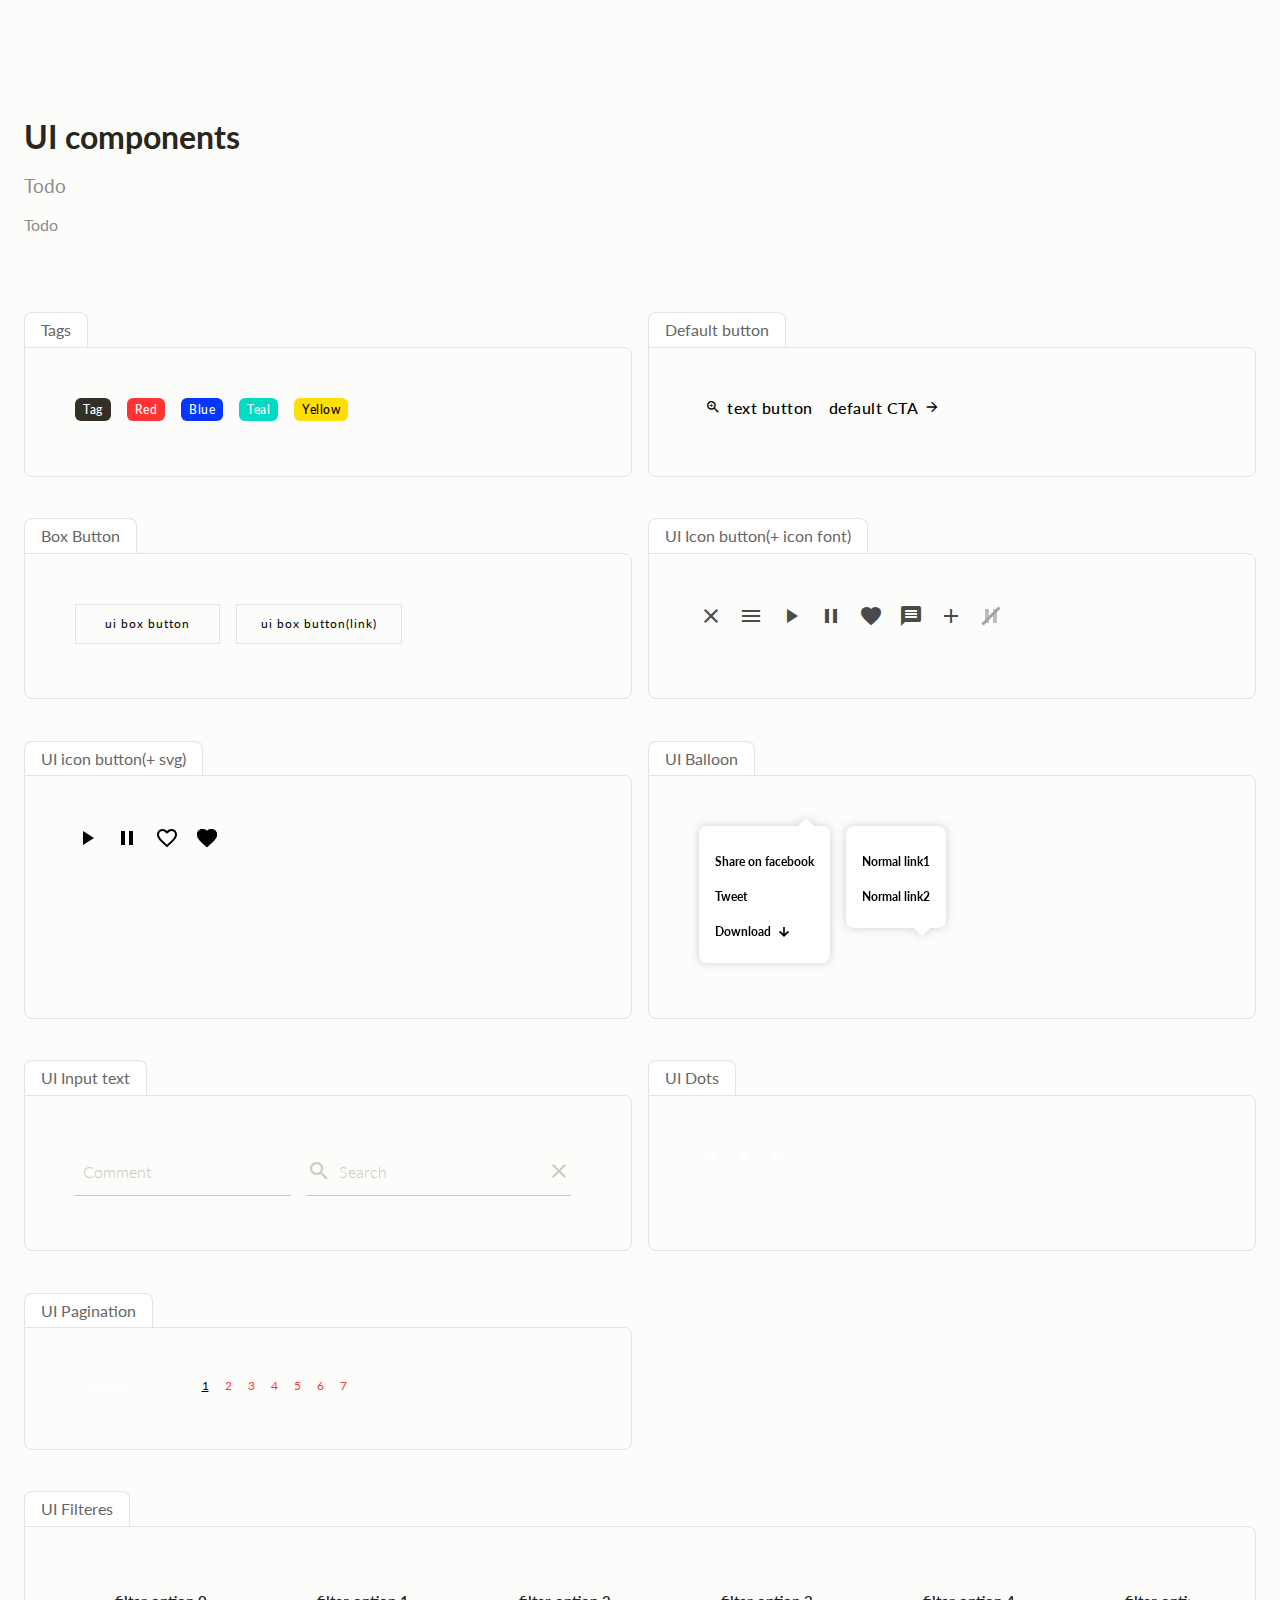
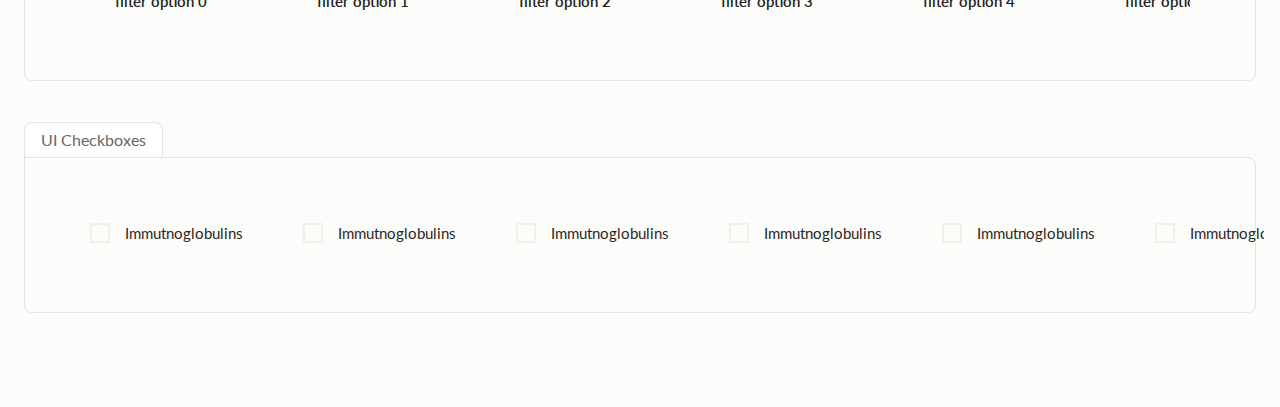
==== component.html @ e5e581b6 "first commit" ====
<!DOCTYPE html>
<html lang="en">
<head>
	<!--
		*************************************
		Design and programming by Min yang
		Web: http://hi-kyungminyang.com/
		Email: yangbomb2@gmail.com
		*************************************
	-->
	<meta charset="utf-8" />
	<meta name="description" content="" />
	<meta name="viewport" content="width=device-width, initial-scale=1.0 user-scalable=yes" />
	<meta http-equiv="X-UA-Compatible" content="IE=edge,chrome=1" />

	<title></title>

	<meta name="title" content="this is google exercise project for min yang">
	<meta name="keywords" content="google, uxe">
	<meta name="description" content="TODO">

	<meta property="og:site_name" content="">
	<meta property="og:title" content="this is google exercise project for min yang">
	<meta property="og:type" content="website">
	<meta property="og:locale" content="en-US">
	<meta property="og:url" content="">
	<meta property="og:image" content="">
	<meta property="og:description" content="TODO">

	<meta name="twitter:card" content="" />
	<meta name="twitter:site" content="" />
	<meta name="twitter:title" content="" />
	<meta name="twitter:description" content="" />
	<meta name="twitter:image" content="" />

	<!-- google icons-->
	<link href="https://fonts.googleapis.com/icon?family=Material+Icons" rel="stylesheet">
	<!-- google fonts -->
	<link href="https://fonts.googleapis.com/css?family=Lato:300,400,500,700" rel="preload" as="style" onload="this.rel='stylesheet'">
	<!-- style -->
	<link href="/styles/style.css" rel="stylesheet">

</head>

<body id="js-root" class="component-page" data-page="component" data-base-url="" data-locale="en">

	<main class="main">

<section class="view ui-tester" data-name="ui-tester">

	<div class="container f-row">

		<section class="view__top f-col full-width">
			<h1>UI components</h1>
			<h3>todo</h3>
			<p>todo</p>
		</section>

		<!-- Category & Tags -->
		<section class="f-col">
			<h4>Tags</h4>

			<div class="ui-wrapper">
				<span class="ui-tag ">tag</span>
				<span class="ui-tag red">red</span>
				<span class="ui-tag blue">blue</span>
				<span class="ui-tag teal">teal</span>
				<span class="ui-tag yellow">yellow</span>
			</div>

		</section>

		<!-- UI Button -->
		<section class="f-col">
			<h4>Default button</h4>

			<div class="ui-wrapper">

				<button class="ui-btn ui-btn--text">
					<i class="material-icons">zoom_in</i>
					text button
				</button>

				<a class="ui-btn ui-btn--text" href="#" aria-label="text button test" aria-disabled="false" tabindex="0">
					default CTA
					<i class="material-icons">arrow_forward</i>
				</a>

			</div>
		</section>

		<!-- UI Box Button -->
		<section class="f-col">
			<h4>Box Button</h4>
			<div class="ui-wrapper">

				<button class="ui-btn ui-btn--box">ui box button</button>
				<a href="#" class="ui-btn ui-btn--box" aria-label="" aria-disabled="false" tabindex="0">ui box button(link)</a>

			</div>
		</section>

		<!-- UI Icon Button -->
		<section class="f-col">
			<h4>UI Icon button(+ icon font)</h4>

			<div class="ui-wrapper">

				<!--close-->
				<button class="ui-btn--icon">
					<i class="material-icons">close</i>
					<span class="ui-btn-label">close</span>
				</button>

				<!--menu-->
				<button class="ui-btn--icon">
					<i class="material-icons">menu</i>
					<span class="ui-btn-label">menu</span>
				</button>

				<!--play-->
				<button class="ui-btn--icon">
					<i class="material-icons">play_arrow</i>
					<span class="ui-btn-label">play</span>
				</button>

				<!--pause-->
				<button class="ui-btn--icon">
					<i class="material-icons">pause</i>
					<span class="ui-btn-label">pause</span>
				</button>

				<!--favorite-->
				<button class="ui-btn--icon">
					<i class="material-icons">favorite</i>
					<span class="ui-btn-label">favorite</span>
				</button>

				<!--message/comment-->
				<button class="ui-btn--icon">
					<i class="material-icons">message</i>
					<span class="ui-btn-label">comment</span>
				</button>

				<!--add-->
				<button class="ui-btn--icon">
					<i class="material-icons">add</i>
					<span class="ui-btn-label">add</span>
				</button>

				<!--inactive-->
				<button class="ui-btn--icon inactive">
					<i class="material-icons">pause</i>
					<span class="ui-btn-label">pause</span>
				</button>

			</div>

		</section>

		<!-- UI Icon Button + SVG -->
		<section class="f-col">
			<h4>UI icon button(+ svg)</h4>

			<div class="ui-wrapper">

				<!--play-pause(default) -->
				<button class="ui-btn--icon svg">
					<div class="svg-sprite" style="background-image:url(assets/images/ui/play-to-pause.svg);"></div>
					<span class="ui-btn-label">play</span>
					<span class="ui-btn-label">pause</span>
				</button>

				<button class="ui-btn--icon svg active">
					<div class="svg-sprite" style="background-image:url(assets/images/ui/play-to-pause.svg);"></div>
					<span class="ui-btn-label">play</span>
					<span class="ui-btn-label">pause</span>
				</button>

				<!--favorite + svg-->
				<button class="ui-btn--icon svg">
					<div class="svg-sprite" style="background-image:url(assets/images/ui/favorite.svg);"></div>
					<span class="ui-btn-label">favorite</span>
					<span class="ui-btn-label">unfavorite</span>
				</button>

				<button class="ui-btn--icon svg active">
					<div class="svg-sprite" style="background-image:url(assets/images/ui/favorite.svg);"></div>
					<span class="ui-btn-label">favorite</span>
					<span class="ui-btn-label">unfavorite</span>
				</button>


			</div>

		</section>

		<!-- UI Balloon -->
		<section class="f-col">
			<h4>UI Balloon</h4>

			<div class="ui-wrapper">
				<!-- UI dropdown -->
				<div class="ui-component ui-balloon " data-name="ui-balloon">
					<ul class="ui-balloon__items">
							<!-- This part is for iteration -->
							<li class="ui-balloon__item" data-id="0" data-label="Share on facebook">
				
								<a class="ui-btn ui-btn--text small" href="#fb" aria-label="Share on facebook" aria-disabled="false" tabindex="0">
									Share on facebook
								</a>
				
							</li>
							<!-- This part is for iteration -->
							<li class="ui-balloon__item" data-id="1" data-label="Tweet">
				
								<a class="ui-btn ui-btn--text small" href="#fb" aria-label="Tweet" aria-disabled="false" tabindex="0">
									Tweet
								</a>
				
							</li>
							<!-- This part is for iteration -->
							<li class="ui-balloon__item" data-id="2" data-label="Download">
				
								<a class="ui-btn ui-btn--text small" href="#fb" aria-label="Download" aria-disabled="false" tabindex="0">
									Download
									<i class="material-icons">arrow_downward</i>
								</a>
				
							</li>
					</ul>
				</div>

				<div class="ui-component ui-balloon down" data-name="ui-balloon">
					<ul class="ui-balloon__items">
							<!-- This part is for iteration -->
							<li class="ui-balloon__item" data-id="0" data-label="Normal link1">
				
								<a class="ui-btn ui-btn--text small" href="" aria-label="Normal link1" aria-disabled="false" tabindex="0">
									Normal link1
								</a>
				
							</li>
							<!-- This part is for iteration -->
							<li class="ui-balloon__item" data-id="1" data-label="Normal link2">
				
								<a class="ui-btn ui-btn--text small" href="" aria-label="Normal link2" aria-disabled="false" tabindex="0">
									Normal link2
								</a>
				
							</li>
					</ul>
				</div>

			</div>

		</section>

		<!-- Input UI (text) -->
		<section class="f-col">
			<h4>UI Input text</h4>
			<div class="ui-wrapper">
				<div class="ui-component ui-input " data-type="text" data-name="ui-input">
				
					<input type="text" id="test-input" name="Comment" placeholder="-" autocomplete="">
					<label for="test-input">Comment</label>
				
				</div>

				<!--search-->
				<div class="ui-component ui-input search" data-type="text" data-name="ui-input">
					<a href="#" role="button" class="ui-btn--icon before">
						<i class="material-icons">search</i>
					</a>
				
					<input type="text" id="image-search" name="Search" placeholder="search image" autocomplete="">
					<label for="image-search">Search</label>
				
					<a href="#" role="button" class="ui-btn--icon after">
						<i class="material-icons">close</i>
					</a>
				</div>

			</div>
		</section>

		<!-- Dots UI -->
		<section class="f-col">
			<h4>UI Dots</h4>
			<div class="ui-wrapper">
				<div class="ui-component ui-dots" data-name="ui-dots">
					<!-- Runtime rendering -->
					<a href="#" class="ui-dots__item" data-id="0"></a>
					<a href="#" class="ui-dots__item" data-id="1"></a>
					<a href="#" class="ui-dots__item" data-id="2"></a>
				</div>
			</div>
		</section>

		<!-- Pagination UI(dynamic)-->
		<section class="f-col">
			<h4>UI Pagination</h4>
			<div class="ui-wrapper">
				<div class="ui-component ui-pagination "
					data-total-length="10"
					data-name="ui-pagination">
				
					<button class="ui-btn ui-pagination-btn">
						<i class="icon-down-arrow"></i>
					</button>
				
					<span class="ui-pagination__count">
						<span class="ui-pagination__curr">0</span> of
						<span class="ui-pagination__total">10</span>
					</span>
				
					<button class="ui-btn ui-pagination-btn">
						<i class="icon-down-arrow"></i>
					</button>
				
				</div>

				<div class="ui-component ui-pagination no-js is-static" data-total-length="" data-is-static="true" data-name="ui-pagination">

					<a href="/?page=0" class="ui-btn ui-pagination__btn">
						<i></i>
					</a>

					<span class="ui-pagination__count">
						<a href="/?page=1" class="ui-pagination__index active">1</a>
						<a href="/?page=2" class="ui-pagination__index">2</a>
						<a href="/?page=3" class="ui-pagination__index">3</a>
						<a href="/?page=4" class="ui-pagination__index">4</a>
						<a href="/?page=5" class="ui-pagination__index">5</a>
						<a href="/?page=6" class="ui-pagination__index">6</a>
						<a href="/?page=7" class="ui-pagination__index">7</a>
					</span>

					<a href="/?page=8" class="ui-btn ui-pagination__btn">
						<i></i>
					</a>

				</div>
			</div>
		</section>

		<!-- Pagination UI(static) -->
		<section class="f-col">
		</section>

		<!-- Filter (tab long) UI -->
		<section class="f-col full-width">
			<h4>UI Filteres</h4>
			<div class="ui-wrapper">
				<div class="ui-component ui-filter" data-name="ui-filter">
					<!-- Masker -->
					<div class="ui-filter-masker">
						<!-- List -->
						<ul class="ui-filter-list">
							<li>
								<a href="#filter" class="ui-filter-item" data-filter="{0}">
									filter option 0
								</a>
							</li>

							<li>
								<a href="#filter" class="ui-filter-item" data-filter="{1}">
									filter option 1
								</a>
							</li>

							<li>
								<a href="#filter" class="ui-filter-item" data-filter="{2}">
									filter option 2
								</a>
							</li>

							<li>
								<a href="#filter" class="ui-filter-item" data-filter="{3}">
									filter option 3
								</a>
							</li>

							<li>
								<a href="#filter" class="ui-filter-item" data-filter="{4}">
									filter option 4
								</a>
							</li>

							<li>
								<a href="#filter" class="ui-filter-item" data-filter="{5}">
									filter option 5
								</a>
							</li>

						</ul>
					</div>

					<!-- Arrows -->
					<a href="#" class="ui-btn--icon ui-filter-arrow" data-type="left">
						<i></i>
					</a>
					<a href="#" class="ui-btn--icon ui-filter-arrow" data-type="right">
						<i></i>
					</a>
				</div>
			</div>
		</section>

		<!-- UI checkbox filter -->
		<section class="f-col full-width">
			<h4>UI Checkboxes</h4>
			<div class="ui-wrapper">
				<div class="ui-component ui-checkbox" data-name="ui-checkbox">
					<div class="ui-checkbox-masker">

						<div class="ui-checkbox-list">

							<div class="ui-checkbox-item" data-color="blue">
								<label>
									<input type="checkbox">
									<span class="custom-checkbox">
										<i class="icon-check"></i>
									</span>

									Immutnoglobulins
								</label>
							</div>

							<div class="ui-checkbox-item" data-color="pink">
								<label>
									<input type="checkbox">
									<span class="custom-checkbox">
										<i class="icon-check"></i>
									</span>

									Immutnoglobulins
								</label>
							</div>

							<div class="ui-checkbox-item" data-color="orange">
								<label>
									<input type="checkbox">
									<span class="custom-checkbox">
										<i class="icon-check"></i>
									</span>

									Immutnoglobulins
								</label>
							</div>

							<div class="ui-checkbox-item" data-color="green">
								<label>
									<input type="checkbox">
									<span class="custom-checkbox">
										<i class="icon-check"></i>
									</span>

									Immutnoglobulins
								</label>
							</div>

							<div class="ui-checkbox-item" data-color="magenta">
								<label>
									<input type="checkbox">
									<span class="custom-checkbox">
										<i class="icon-check"></i>
									</span>

									Immutnoglobulins
								</label>
							</div>

							<div class="ui-checkbox-item" data-color="magenta">
								<label>
									<input type="checkbox">
									<span class="custom-checkbox">
										<i class="icon-check"></i>
									</span>

									Immutnoglobulins
								</label>
							</div>

						</div>

					</div>

					<!-- Arrows -->
					<a href="#" class="ui-btn--icon ui-checkbox-arrow" data-type="left">
						<i></i>
					</a>
					<a href="#" class="ui-btn--icon ui-checkbox-arrow" data-type="right">
						<i></i>
					</a>

				</div>
			</div>

		</section>

	</div>

</section>
	</main>

	<!-- script -->
	<script src="/scripts/dependencies-bundle.js"></script>
	<script src="/scripts/bundle.js"></script>

</body>
</html>
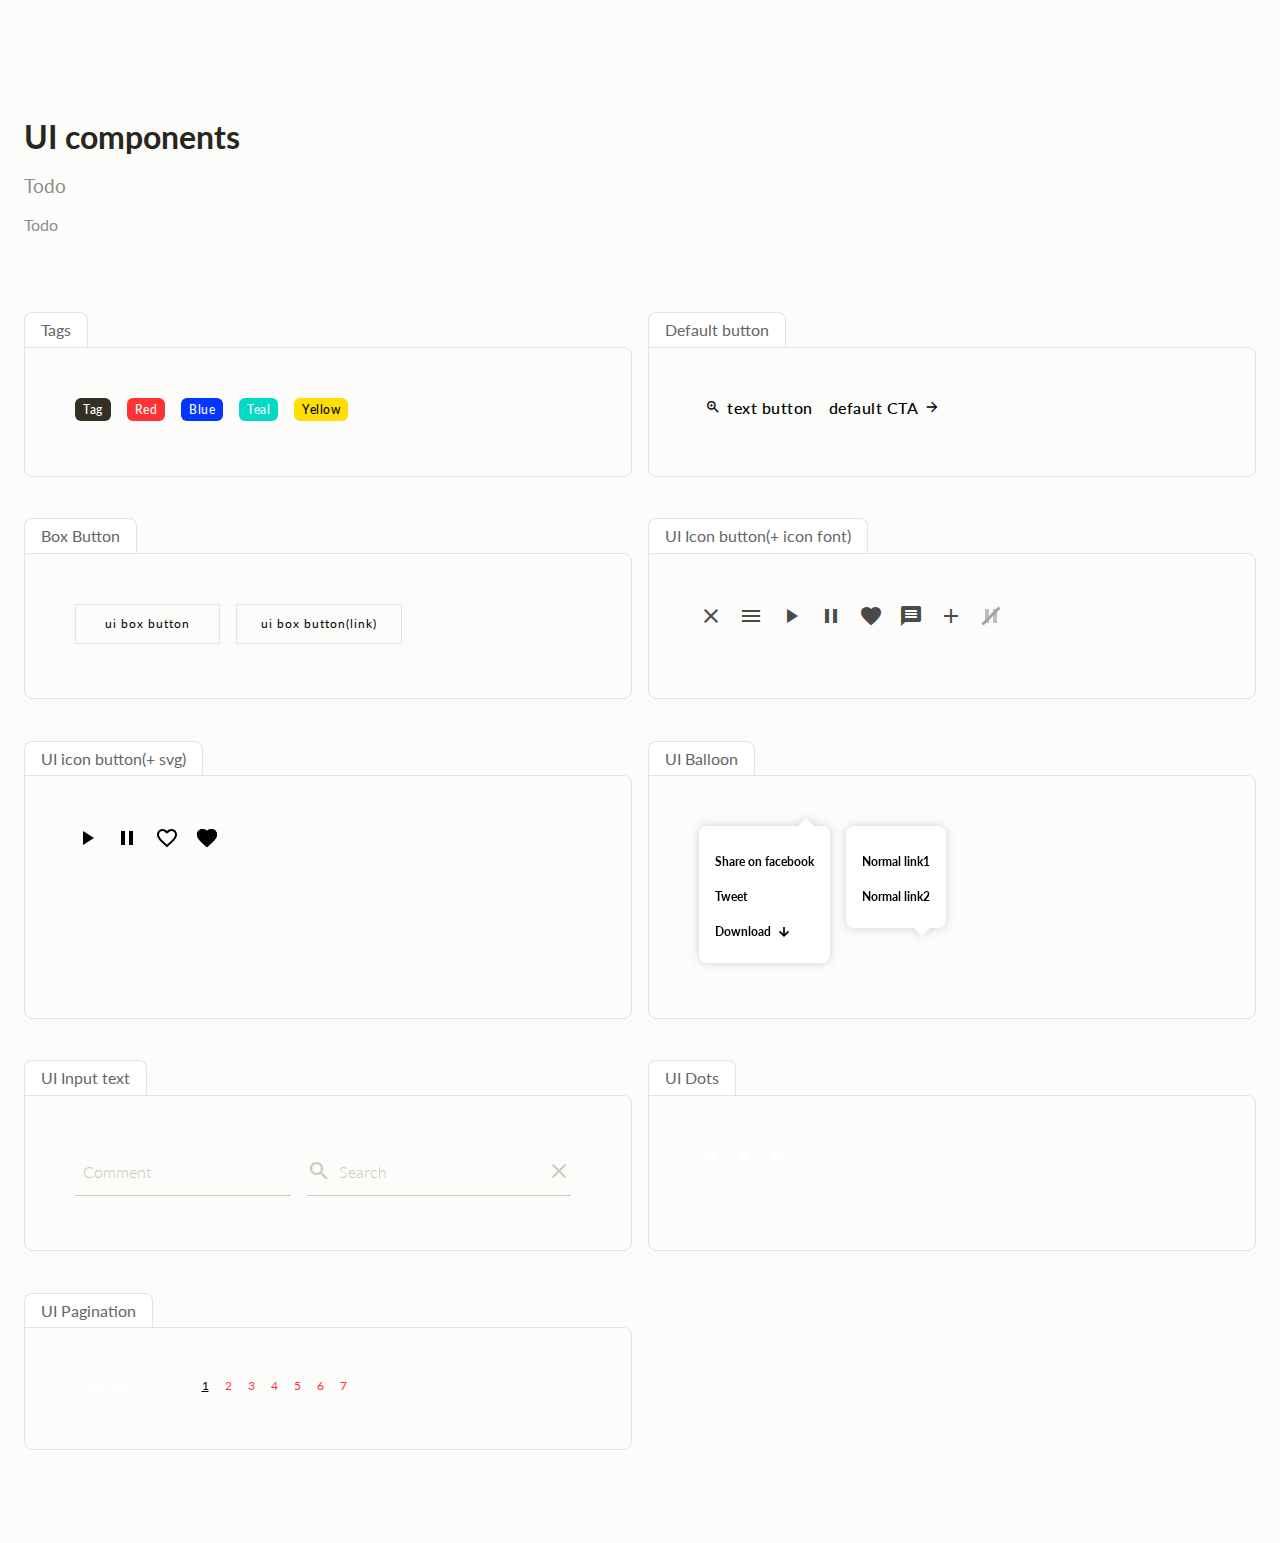
==== commit 454e3d63: "update" ====
--- a/component.html
+++ b/component.html
@@ -13,6 +13,9 @@
 	<meta name="viewport" content="width=device-width, initial-scale=1.0 user-scalable=yes" />
 	<meta http-equiv="X-UA-Compatible" content="IE=edge,chrome=1" />
 
+	<!-- ie10/11 window phone gesture related-->
+	<meta name="msapplication-tap-highlight" content="no" />
+
 	<title></title>
 
 	<meta name="title" content="this is google exercise project for min yang">
@@ -348,157 +351,6 @@
 		<section class="f-col">
 		</section>
 
-		<!-- Filter (tab long) UI -->
-		<section class="f-col full-width">
-			<h4>UI Filteres</h4>
-			<div class="ui-wrapper">
-				<div class="ui-component ui-filter" data-name="ui-filter">
-					<!-- Masker -->
-					<div class="ui-filter-masker">
-						<!-- List -->
-						<ul class="ui-filter-list">
-							<li>
-								<a href="#filter" class="ui-filter-item" data-filter="{0}">
-									filter option 0
-								</a>
-							</li>
-
-							<li>
-								<a href="#filter" class="ui-filter-item" data-filter="{1}">
-									filter option 1
-								</a>
-							</li>
-
-							<li>
-								<a href="#filter" class="ui-filter-item" data-filter="{2}">
-									filter option 2
-								</a>
-							</li>
-
-							<li>
-								<a href="#filter" class="ui-filter-item" data-filter="{3}">
-									filter option 3
-								</a>
-							</li>
-
-							<li>
-								<a href="#filter" class="ui-filter-item" data-filter="{4}">
-									filter option 4
-								</a>
-							</li>
-
-							<li>
-								<a href="#filter" class="ui-filter-item" data-filter="{5}">
-									filter option 5
-								</a>
-							</li>
-
-						</ul>
-					</div>
-
-					<!-- Arrows -->
-					<a href="#" class="ui-btn--icon ui-filter-arrow" data-type="left">
-						<i></i>
-					</a>
-					<a href="#" class="ui-btn--icon ui-filter-arrow" data-type="right">
-						<i></i>
-					</a>
-				</div>
-			</div>
-		</section>
-
-		<!-- UI checkbox filter -->
-		<section class="f-col full-width">
-			<h4>UI Checkboxes</h4>
-			<div class="ui-wrapper">
-				<div class="ui-component ui-checkbox" data-name="ui-checkbox">
-					<div class="ui-checkbox-masker">
-
-						<div class="ui-checkbox-list">
-
-							<div class="ui-checkbox-item" data-color="blue">
-								<label>
-									<input type="checkbox">
-									<span class="custom-checkbox">
-										<i class="icon-check"></i>
-									</span>
-
-									Immutnoglobulins
-								</label>
-							</div>
-
-							<div class="ui-checkbox-item" data-color="pink">
-								<label>
-									<input type="checkbox">
-									<span class="custom-checkbox">
-										<i class="icon-check"></i>
-									</span>
-
-									Immutnoglobulins
-								</label>
-							</div>
-
-							<div class="ui-checkbox-item" data-color="orange">
-								<label>
-									<input type="checkbox">
-									<span class="custom-checkbox">
-										<i class="icon-check"></i>
-									</span>
-
-									Immutnoglobulins
-								</label>
-							</div>
-
-							<div class="ui-checkbox-item" data-color="green">
-								<label>
-									<input type="checkbox">
-									<span class="custom-checkbox">
-										<i class="icon-check"></i>
-									</span>
-
-									Immutnoglobulins
-								</label>
-							</div>
-
-							<div class="ui-checkbox-item" data-color="magenta">
-								<label>
-									<input type="checkbox">
-									<span class="custom-checkbox">
-										<i class="icon-check"></i>
-									</span>
-
-									Immutnoglobulins
-								</label>
-							</div>
-
-							<div class="ui-checkbox-item" data-color="magenta">
-								<label>
-									<input type="checkbox">
-									<span class="custom-checkbox">
-										<i class="icon-check"></i>
-									</span>
-
-									Immutnoglobulins
-								</label>
-							</div>
-
-						</div>
-
-					</div>
-
-					<!-- Arrows -->
-					<a href="#" class="ui-btn--icon ui-checkbox-arrow" data-type="left">
-						<i></i>
-					</a>
-					<a href="#" class="ui-btn--icon ui-checkbox-arrow" data-type="right">
-						<i></i>
-					</a>
-
-				</div>
-			</div>
-
-		</section>
-
 	</div>
 
 </section>
--- a/styles/style.css
+++ b/styles/style.css
@@ -59,10 +59,11 @@
   --base-animation-duration: 300ms;
   --app-fetching-mimimun-delay: 1000ms;
   --overlay-bg: rgba(0, 0, 0, .85);
-  --mobile-nav-index: 800;
   --page-index: 1;
   --overlay-index: 1100;
-  --toolbar-index: 800;
+  --mobile-nav-index: 850;
+  --image-detail-index: 700;
+  --tool-bar-index: 800;
   --color-border: #e3e3e3;
   --color-border-light: var(--color-white, rgb(244, 244, 244, 1));
   --bp-mobile-sm: 376px;
@@ -555,10 +556,11 @@
   --base-animation-duration: 300ms;
   --app-fetching-mimimun-delay: 1000ms;
   --overlay-bg: rgba(0, 0, 0, .85);
-  --mobile-nav-index: 800;
   --page-index: 1;
   --overlay-index: 1100;
-  --toolbar-index: 800;
+  --mobile-nav-index: 850;
+  --image-detail-index: 700;
+  --tool-bar-index: 800;
   --color-border: #e3e3e3;
   --color-border-light: var(--color-white, rgb(244, 244, 244, 1));
   --bp-mobile-sm: 376px;
@@ -598,6 +600,10 @@
 
 body.intro .component:not(.mobile-header) {
   visibility: hidden;
+}
+
+body.detail-active {
+  overflow: hidden;
 }
 
 body.search-active {
@@ -767,15 +773,6 @@
   width: 1px;
 }
 
-body.detail {
-  overflow-y: scroll;
-  position: fixed;
-  left: 0;
-  top: 0;
-  width: 100%;
-  height: 100%;
-}
-
 .mobile-only {
   display: block;
 }
@@ -1439,15 +1436,14 @@
   color: var(--ui-text-btn-color);
   position: relative;
   padding: 0;
-  font-size: 16px;
   line-height: normal;
+  -webkit-box-align: center;
+      -ms-flex-align: center;
+          align-items: center;
   -webkit-transition: color 300ms;
   transition: color 300ms;
   -webkit-transition: color var(--ui-transition-dur);
   transition: color var(--ui-transition-dur);
-  -webkit-box-align: center;
-      -ms-flex-align: center;
-          align-items: center;
 }
 
 .ui-btn--text:after {
@@ -3049,7 +3045,6 @@
 
 .ui-balloon {
   max-width: 320px;
-  background: red;
   border-radius: 8px;
   border-radius: var(--spacing);
   position: relative;
@@ -3059,12 +3054,17 @@
           filter: drop-shadow(0px 0px 5px rgba(51, 51, 51, 0.22));
 }
 
+.ui-balloon__inner {
+  margin: 0;
+  padding: calc(8px * 3) calc(8px * 2);
+  padding: calc(var(--spacing) * 3) calc(var(--spacing) * 2);
+}
+
 .ui-balloon__items {
   margin: 0;
-  padding: 0;
-  list-style: none;
   padding: calc(8px * 3) calc(8px * 2);
   padding: calc(var(--spacing) * 3) calc(var(--spacing) * 2);
+  list-style: none;
 }
 
 .ui-balloon__item + .ui-balloon__item {
@@ -3129,6 +3129,10 @@
   position: absolute;
   width: 100%;
   z-index: 1;
+  -webkit-transition-property: -webkit-transform;
+  transition-property: -webkit-transform;
+  transition-property: transform;
+  transition-property: transform, -webkit-transform;
 }
 
 .letter-masker .letter {
@@ -3147,13 +3151,20 @@
 }
 
 .letter-masker.animate-up .masker {
-  will-change: transform;
-  -webkit-transition: -webkit-transform 400ms cubic-bezier(0.165, 0.84, 0.44, 1);
-  transition: -webkit-transform 400ms cubic-bezier(0.165, 0.84, 0.44, 1);
-  transition: transform 400ms cubic-bezier(0.165, 0.84, 0.44, 1);
-  transition: transform 400ms cubic-bezier(0.165, 0.84, 0.44, 1), -webkit-transform 400ms cubic-bezier(0.165, 0.84, 0.44, 1);
+  -webkit-transition: -webkit-transform 400ms ease-out;
+  transition: -webkit-transform 400ms ease-out;
+  transition: transform 400ms ease-out;
+  transition: transform 400ms ease-out, -webkit-transform 400ms ease-out;
+  -webkit-transition: -webkit-transform var(--letter-masker-duration) ease-out;
+  transition: -webkit-transform var(--letter-masker-duration) ease-out;
+  transition: transform var(--letter-masker-duration) ease-out;
+  transition: transform var(--letter-masker-duration) ease-out, -webkit-transform var(--letter-masker-duration) ease-out;
   -webkit-transform: translateY(-50%);
           transform: translateY(-50%);
+}
+
+:root {
+  --letter-masker-duration: 400ms;
 }
 
 .image-c {
@@ -3182,8 +3193,8 @@
 
 .image-c img.lz-loaded {
   opacity: 1;
-  -webkit-transition: opacity 500ms;
-  transition: opacity 500ms;
+  -webkit-transition: opacity 400ms;
+  transition: opacity 400ms;
 }
 
 .image-c .loader {
@@ -5912,12 +5923,12 @@
   height: var(--header-height);
   left: 0;
   top: 0;
-  z-index: 800;
+  z-index: 850;
   z-index: var(--mobile-nav-index);
   background-color: #f5f5f5;
   background-color: var(--color-header-bg);
-  -webkit-transition: background-color 1000ms, height calc(1000ms/2);
-  transition: background-color 1000ms, height calc(1000ms/2);
+  -webkit-transition: background-color 800ms, height calc(800ms/2);
+  transition: background-color 800ms, height calc(800ms/2);
   -webkit-transition: background-color var(--header-animation-in-duration), height calc(var(--header-animation-in-duration)/2);
   transition: background-color var(--header-animation-in-duration), height calc(var(--header-animation-in-duration)/2);
   padding: 0 25px;
@@ -5990,6 +6001,15 @@
   width: 30px;
 }
 
+body.intro .mobile-header .ui-btn--icon,
+body.search-active .mobile-header .ui-btn--icon {
+  display: none;
+}
+
+.mobile-header .ui-btn--icon {
+  display: none;
+}
+
 .mobile-header .ui-btn--icon i {
   font-size: 28px;
   color: inherit;
@@ -6006,12 +6026,6 @@
   transition: all var(--ui-transition-dur);
   color: rgb(255, 255, 255, 1);
   color: var(--color-white);
-  display: none;
-}
-
-.intro .mobile-header .search-btn,
-.search-active .mobile-header .search-btn {
-  display: none;
 }
 
 .mobile-header .letter-masker {
@@ -6027,6 +6041,12 @@
 
 .mobile-header .letter-masker .letter:first-letter {
   text-transform: uppercase;
+}
+
+.mobile-header.default .search-btn {
+  display: -webkit-inline-box;
+  display: -ms-inline-flexbox;
+  display: inline-flex;
 }
 
 .mobile-header.detail-view {
@@ -6057,10 +6077,6 @@
           animation-fill-mode: forwards;
 }
 
-.mobile-header.detail-view .search-btn {
-  display: none;
-}
-
 .mobile-header.collapsed {
   height: 50px;
   height: var(--header-height-sm);
@@ -6084,7 +6100,7 @@
   --header-height: 80px;
   --header-height-sm: 50px;
   --header-animation-in-easing: cubic-bezier(.25, .12, .65, .94);
-  --header-animation-in-duration: 1000ms;
+  --header-animation-in-duration: 800ms;
   --color-header-bg: #f5f5f5;
   --color-header-bg-dark: #f5f5f5;
 }
@@ -6115,17 +6131,26 @@
   width: 100%;
   left: 0;
   bottom: 0;
-  -webkit-transform: translate3d(0, 100%, 0);
-          transform: translate3d(0, 100%, 0);
+  z-index: 800;
+  z-index: var(--tool-bar-index);
   height: 60px;
   height: var(--tool-bar-height);
-  background-color: --color-header-bg;
+  background-color: #333333;
   background-color: var(--color-tool-bar-bg);
-  -webkit-transition: all 300ms;
-  transition: all 300ms;
-  -webkit-transition: all var(--tool-bar-animation-in-duration);
-  transition: all var(--tool-bar-animation-in-duration);
-  will-change: background-color, transform;
+  -webkit-transition: -webkit-transform 200ms;
+  transition: -webkit-transform 200ms;
+  transition: transform 200ms;
+  transition: transform 200ms, -webkit-transform 200ms;
+  -webkit-transition: -webkit-transform var(--tool-bar-animation-in-duration);
+  transition: -webkit-transform var(--tool-bar-animation-in-duration);
+  transition: transform var(--tool-bar-animation-in-duration);
+  transition: transform var(--tool-bar-animation-in-duration), -webkit-transform var(--tool-bar-animation-in-duration);
+  -webkit-transform: translateY(100%);
+          transform: translateY(100%);
+  -webkit-transition-property: -webkit-transform;
+  transition-property: -webkit-transform;
+  transition-property: transform;
+  transition-property: transform, -webkit-transform;
 }
 @media screen and (min-width: 425px){
   .tool-bar{
@@ -6163,35 +6188,38 @@
   -webkit-box-pack: center;
       -ms-flex-pack: center;
           justify-content: center;
-  -webkit-transform: translateY(calc(8px * 2));
-          transform: translateY(calc(8px * 2));
-  -webkit-transform: translateY(calc(var(--spacing) * 2));
-          transform: translateY(calc(var(--spacing) * 2));
-  opacity: 0;
-  -webkit-transition: all 300ms;
-  transition: all 300ms;
-  -webkit-transition: all var(--tool-bar-animation-in-duration);
-  transition: all var(--tool-bar-animation-in-duration);
+  -webkit-transition: -webkit-transform 200ms;
+  transition: -webkit-transform 200ms;
+  transition: transform 200ms;
+  transition: transform 200ms, -webkit-transform 200ms;
+  -webkit-transition: -webkit-transform var(--tool-bar-animation-in-duration);
+  transition: -webkit-transform var(--tool-bar-animation-in-duration);
+  transition: transform var(--tool-bar-animation-in-duration);
+  transition: transform var(--tool-bar-animation-in-duration), -webkit-transform var(--tool-bar-animation-in-duration);
+  -webkit-transform: translateY(calc(8px * -1));
+          transform: translateY(calc(8px * -1));
+  -webkit-transform: translateY(calc(var(--spacing) * -1));
+          transform: translateY(calc(var(--spacing) * -1));
 }
 
 .tool-bar .f-col:nth-of-type(1) {
-  -webkit-transition-delay: calc(100ms + 1 * 75ms);
-          transition-delay: calc(100ms + 1 * 75ms);
+  -webkit-transition-delay: calc(100ms + 1 * 100ms);
+          transition-delay: calc(100ms + 1 * 100ms);
 }
 
 .tool-bar .f-col:nth-of-type(2) {
-  -webkit-transition-delay: calc(100ms + 2 * 75ms);
-          transition-delay: calc(100ms + 2 * 75ms);
+  -webkit-transition-delay: calc(100ms + 2 * 100ms);
+          transition-delay: calc(100ms + 2 * 100ms);
 }
 
 .tool-bar .f-col:nth-of-type(3) {
-  -webkit-transition-delay: calc(100ms + 3 * 75ms);
-          transition-delay: calc(100ms + 3 * 75ms);
+  -webkit-transition-delay: calc(100ms + 3 * 100ms);
+          transition-delay: calc(100ms + 3 * 100ms);
 }
 
 .tool-bar .f-col:nth-of-type(4) {
-  -webkit-transition-delay: calc(100ms + 4 * 75ms);
-          transition-delay: calc(100ms + 4 * 75ms);
+  -webkit-transition-delay: calc(100ms + 4 * 100ms);
+          transition-delay: calc(100ms + 4 * 100ms);
 }
 
 .tool-bar .ui-balloon {
@@ -6228,14 +6256,11 @@
 }
 
 .tool-bar.active, body.app-error .tool-bar.app-modal {
-  --color-tool-bar-bg: var(--color-dark-gray);
   -webkit-transform: none;
           transform: none;
 }
 
 .tool-bar.active .f-col, body.app-error .tool-bar.app-modal .f-col {
-  will-change: transform, opacity;
-  opacity: 1;
   -webkit-transform: none;
           transform: none;
 }
@@ -6243,8 +6268,8 @@
 :root {
   --tool-bar-height: 60px;
   --tool-bar-icon-size: 28px;
-  --color-tool-bar-bg: --color-header-bg;
-  --tool-bar-animation-in-duration: var(--base-animation-duration);
+  --color-tool-bar-bg: var(--color-dark-gray);
+  --tool-bar-animation-in-duration: 200ms;
 }
 
 @media screen and (min-width: 425px) {
@@ -6371,7 +6396,6 @@
   background-color: var(--color-gray-7);
   -webkit-transition: all 250ms ease-in-out;
   transition: all 250ms ease-in-out;
-  will-change: transform;
   border-radius: 5px;
   border-radius: var(--image-item-border-radius);
 }
@@ -6487,6 +6511,305 @@
   :root {
     --image-grid-col: 20%;
     --image-grid-width: calc(210px * 5);
+  }
+}
+
+/**
+* App modal
+*
+* @author min yang<kyang@vertic>
+*/
+.image-detail {
+  position: fixed;
+  width: 100%;
+  height: 100%;
+  top: 0;
+  left: 0;
+  z-index: 700;
+  z-index: var(--image-detail-index);
+  background: rgba(0, 0, 0, 1);
+  background: var(--color-black);
+  visibility: hidden;
+  opacity: 0;
+  pointer-events: none;
+}
+
+.image-detail__inner {
+  position: relative;
+  top: 80px;
+  top: var(--header-height);
+  overflow: hidden;
+  width: 100%;
+  height: calc(100% - (60px + 80px) + 2px);
+  height: calc(100% - (var(--tool-bar-height) + var(--header-height)) + 2px);
+  -webkit-transition-property: top, height;
+  transition-property: top, height;
+}
+
+@media screen and (min-width: 425px){
+  .image-detail__inner{
+  height: calc(100% - (90px + 120px) + 2px);
+  height: calc(100% - (var(--tool-bar-height) + var(--header-height)) + 2px);
+  }
+}
+
+@media screen and (min-width: 425px){
+  .image-detail__inner{
+  height: calc(100% - (90px + 120px) + 2px);
+  height: calc(100% - (var(--tool-bar-height) + var(--header-height)) + 2px);
+  }
+}
+
+@media screen and (min-width: 425px){
+  .image-detail__inner{
+  height: calc(100% - (90px + 120px) + 2px);
+  height: calc(100% - (var(--tool-bar-height) + var(--header-height)) + 2px);
+  }
+}
+
+@media screen and (min-width: 425px){
+  .image-detail__inner{
+  height: calc(100% - (90px + 120px) + 2px);
+  height: calc(100% - (var(--tool-bar-height) + var(--header-height)) + 2px);
+  }
+}
+
+@media screen and (min-width: 425px){
+  .image-detail__inner{
+  top: 120px;
+  top: var(--header-height);
+  }
+}
+
+.image-detail.active, body.app-error .image-detail.app-modal {
+  opacity: 1;
+  visibility: visible;
+  pointer-events: auto;
+  -webkit-transition: visibility 300ms, opacity 250ms;
+  transition: visibility 300ms, opacity 250ms;
+}
+
+.image-detail.active .image-detail__strip, body.app-error .image-detail.app-modal .image-detail__strip {
+  -webkit-transform: none;
+          transform: none;
+}
+
+.image-detail.fullscreen {
+  z-index: 1100;
+  z-index: var(--overlay-index);
+}
+
+.image-detail.fullscreen .image-detail__inner {
+  top: 0;
+  height: 100%;
+}
+
+.image-detail.fullscreen .image-meta {
+  top: 30px;
+}
+
+.image-detail__strip {
+  display: -webkit-box;
+  display: -ms-flexbox;
+  display: flex;
+  -ms-flex-wrap: nowrap;
+      flex-wrap: nowrap;
+  -webkit-box-orient: horizontal;
+  -webkit-box-direction: normal;
+      -ms-flex-direction: row;
+          flex-direction: row;
+  -webkit-box-align: stretch;
+      -ms-flex-align: stretch;
+          align-items: stretch;
+  -webkit-box-pack: start;
+      -ms-flex-pack: start;
+          justify-content: flex-start;
+  -webkit-transform-origin: 50% 50%;
+          transform-origin: 50% 50%;
+  -webkit-transition-duration: 500ms;
+          transition-duration: 500ms;
+  -webkit-transition-property: -webkit-transform;
+  transition-property: -webkit-transform;
+  transition-property: transform;
+  transition-property: transform, -webkit-transform;
+  width: 100%;
+  height: 100%;
+  position: absolute;
+  top: 0;
+  left: 0;
+}
+
+.image-detail__item {
+  position: relative;
+  -webkit-box-flex: 0;
+      -ms-flex: 0 0 100%;
+          flex: 0 0 100%;
+  width: 100%;
+  height: 100%;
+  position: absolute;
+  cursor: move;
+}
+
+.image-detail__item .image-c {
+  height: 100%;
+}
+
+.image-detail__item img {
+  position: absolute;
+  top: 50%;
+  left: 50%;
+  -webkit-transform: translate(-50%, -50%);
+          transform: translate(-50%, -50%);
+  width: auto;
+  height: auto;
+  max-height: 100%;
+  max-width: 100%;
+  z-index: 4;
+}
+
+.image-detail__control {
+  position: absolute;
+  width: 100%;
+  z-index: 1;
+  top: 50%;
+  left: 0;
+  -webkit-transform: translateY(-50%);
+          transform: translateY(-50%);
+  padding: 0 20px;
+  padding: 0 var(--image-detail-padding);
+  display: -webkit-box;
+  display: -ms-flexbox;
+  display: flex;
+  -webkit-box-pack: justify;
+      -ms-flex-pack: justify;
+          justify-content: space-between;
+  -webkit-box-align: center;
+      -ms-flex-align: center;
+          align-items: center;
+}
+
+@media screen and (min-width: 425px){
+  .image-detail__control{
+  padding: 0 40px;
+  padding: 0 var(--image-detail-padding);
+  }
+}
+
+.image-detail__control .ui-btn--icon {
+  -webkit-box-flex: 0;
+      -ms-flex: 0 0 auto;
+          flex: 0 0 auto;
+  width: 40px;
+  height: 40px;
+}
+
+.image-detail__control .ui-btn--icon:nth-of-type(1) i {
+  margin-right: -12px;
+}
+
+.image-detail__control .ui-btn--icon i {
+  font-size: 32px;
+  color: rgb(255, 255, 255, 1);
+  color: var(--color-white);
+  -webkit-filter: drop-shadow(1px 1px 2px rgba(0, 0, 0, 0.5));
+          filter: drop-shadow(1px 1px 2px rgba(0, 0, 0, 0.5));
+}
+
+.image-detail-loader {
+  position: absolute;
+  top: 50%;
+  left: 50%;
+  -webkit-transform: translate(-50%, -50%);
+          transform: translate(-50%, -50%);
+  width: 30px;
+  height: 30px;
+}
+
+.image-detail-loader svg {
+  width: 100%;
+  height: 100%;
+}
+
+.image-detail-loader path {
+  fill: rgb(141, 141, 141);
+  fill: var(--color-gray-2);
+}
+
+.image-meta {
+  position: absolute;
+  top: 10px;
+  right: calc(20px + 10px);
+  right: calc(var(--image-detail-padding) + 10px);
+  z-index: 5;
+  -webkit-transform-origin: 80% 0;
+          transform-origin: 80% 0;
+}
+
+@media screen and (min-width: 425px){
+  .image-meta{
+  right: calc(40px + 10px);
+  right: calc(var(--image-detail-padding) + 10px);
+  }
+}
+
+.image-meta p {
+  font-size: 14px;
+  line-height: 22px;
+}
+
+.image-meta .description {
+  margin-top: 0;
+}
+
+.image-meta .attributtion {
+  white-space: nowrap;
+  margin-bottom: 0;
+}
+
+.image-meta .ui-btn--text {
+  font-size: inherit;
+  text-decoration: underline;
+}
+
+.image-meta .ui-btn--icon {
+  color: rgb(255, 255, 255, 1);
+  color: var(--color-white);
+}
+
+.image-meta .ui-btn--icon i {
+  -webkit-filter: drop-shadow(1px 1px 0px rgba(0, 0, 0, 0.43));
+          filter: drop-shadow(1px 1px 0px rgba(0, 0, 0, 0.43));
+}
+
+.image-meta .ui-balloon {
+  visibility: hidden;
+  position: absolute;
+  right: -12px;
+  top: 36px;
+  min-width: 200px;
+  min-height: 100px;
+}
+
+.image-meta .ui-balloon:after {
+  content: "";
+  width: 100%;
+  height: 50px;
+  background: transparent;
+  position: absolute;
+  top: -40px;
+}
+
+.image-meta:hover .ui-balloon {
+  visibility: visible;
+}
+
+:root {
+  --image-detail-padding: 20px;
+}
+
+@media screen and (min-width: 425px) {
+  :root {
+    --image-detail-padding: 40px;
   }
 }
 
@@ -6722,14 +7045,14 @@
   padding: var(--search-padding);
   -webkit-transform: translateX(100%);
           transform: translateX(100%);
-  -webkit-transition: visibility 300ms, -webkit-transform 300ms;
-  transition: visibility 300ms, -webkit-transform 300ms;
-  transition: visibility 300ms, transform 300ms;
-  transition: visibility 300ms, transform 300ms, -webkit-transform 300ms;
-  -webkit-transition: visibility var(--base-animation-duration), -webkit-transform var(--base-animation-duration);
-  transition: visibility var(--base-animation-duration), -webkit-transform var(--base-animation-duration);
-  transition: visibility var(--base-animation-duration), transform var(--base-animation-duration);
-  transition: visibility var(--base-animation-duration), transform var(--base-animation-duration), -webkit-transform var(--base-animation-duration);
+  -webkit-transition: visibility 300ms, -webkit-transform 300ms ease-out;
+  transition: visibility 300ms, -webkit-transform 300ms ease-out;
+  transition: visibility 300ms, transform 300ms ease-out;
+  transition: visibility 300ms, transform 300ms ease-out, -webkit-transform 300ms ease-out;
+  -webkit-transition: visibility var(--base-animation-duration), -webkit-transform var(--base-animation-duration) ease-out;
+  transition: visibility var(--base-animation-duration), -webkit-transform var(--base-animation-duration) ease-out;
+  transition: visibility var(--base-animation-duration), transform var(--base-animation-duration) ease-out;
+  transition: visibility var(--base-animation-duration), transform var(--base-animation-duration) ease-out, -webkit-transform var(--base-animation-duration) ease-out;
   z-index: 1;
 }
 
@@ -7060,4 +7383,4 @@
   left: 30px;
 }
 
-/*# sourceMappingURL=[data-uri]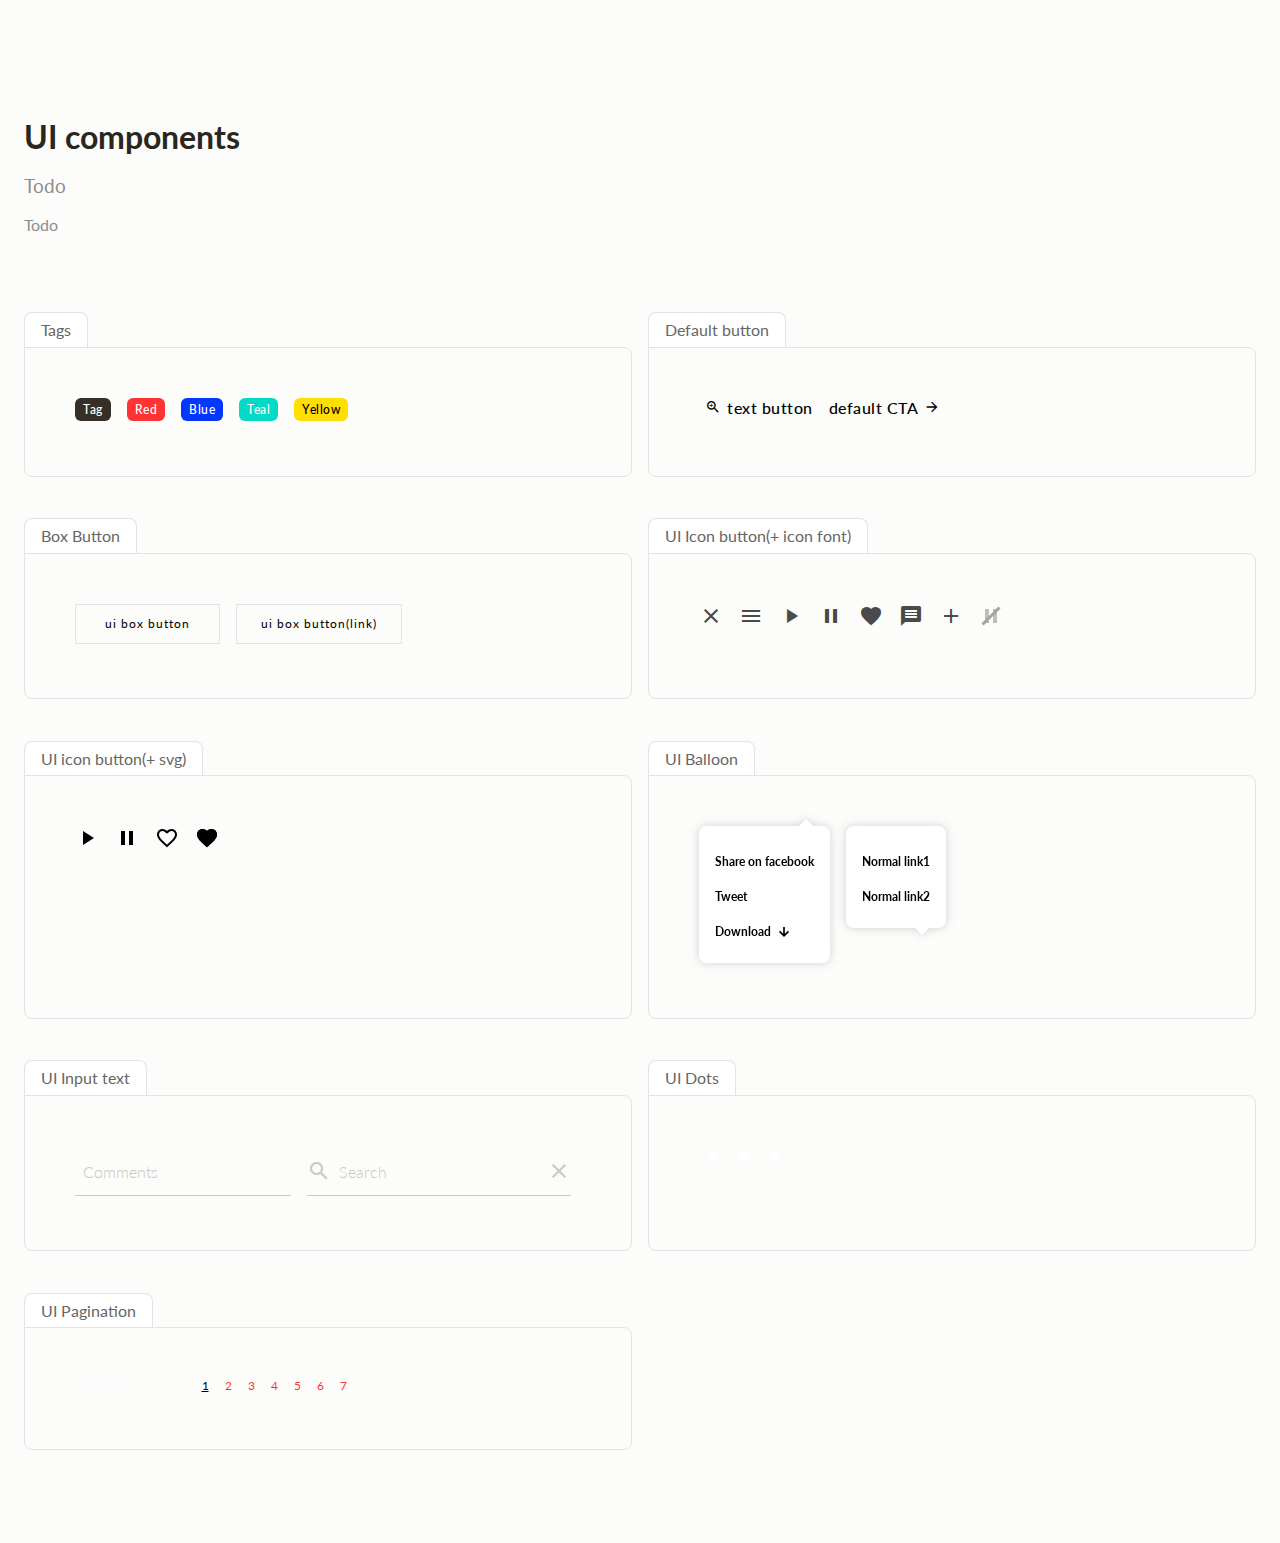
==== commit 7778b919: "update" ====
--- a/component.html
+++ b/component.html
@@ -10,7 +10,7 @@
 	-->
 	<meta charset="utf-8" />
 	<meta name="description" content="" />
-	<meta name="viewport" content="width=device-width, initial-scale=1.0 user-scalable=yes" />
+	<meta name="viewport" content="width=device-width, initial-scale=1.0 maximum-scale=1.0 user-scalable=no" />
 	<meta http-equiv="X-UA-Compatible" content="IE=edge,chrome=1" />
 
 	<!-- ie10/11 window phone gesture related-->
@@ -37,9 +37,9 @@
 	<meta name="twitter:image" content="" />
 
 	<!-- google icons-->
-	<link href="https://fonts.googleapis.com/icon?family=Material+Icons" rel="stylesheet">
+	<link href="https://fonts.googleapis.com/icon?family=Material+Icons" rel="preload" as="style" onload="this.rel='stylesheet'">
 	<!-- google fonts -->
-	<link href="https://fonts.googleapis.com/css?family=Lato:300,400,500,700" rel="preload" as="style" onload="this.rel='stylesheet'">
+	<link href="https://fonts.googleapis.com/css?family=Lato:400,500,700,900" rel="preload" as="style" onload="this.rel='stylesheet'">
 	<!-- style -->
 	<link href="/styles/style.css" rel="stylesheet">
 
@@ -174,7 +174,7 @@
 					<span class="ui-btn-label">pause</span>
 				</button>
 
-				<button class="ui-btn--icon svg active">
+				<button class="ui-btn--icon svg reverse">
 					<div class="svg-sprite" style="background-image:url(assets/images/ui/play-to-pause.svg);"></div>
 					<span class="ui-btn-label">play</span>
 					<span class="ui-btn-label">pause</span>
@@ -187,7 +187,7 @@
 					<span class="ui-btn-label">unfavorite</span>
 				</button>
 
-				<button class="ui-btn--icon svg active">
+				<button class="ui-btn--icon svg reverse">
 					<div class="svg-sprite" style="background-image:url(assets/images/ui/favorite.svg);"></div>
 					<span class="ui-btn-label">favorite</span>
 					<span class="ui-btn-label">unfavorite</span>
@@ -209,25 +209,30 @@
 							<!-- This part is for iteration -->
 							<li class="ui-balloon__item" data-id="0" data-label="Share on facebook">
 				
-								<a class="ui-btn ui-btn--text small" href="#fb" aria-label="Share on facebook" aria-disabled="false" tabindex="0">
-									Share on facebook
+								<a class="ui-btn ui-btn--text small" href="" target=""  aria-label="Share on facebook" aria-disabled="false"
+								 tabindex="0">
+										Share on facebook
+										
 								</a>
 				
 							</li>
 							<!-- This part is for iteration -->
 							<li class="ui-balloon__item" data-id="1" data-label="Tweet">
 				
-								<a class="ui-btn ui-btn--text small" href="#fb" aria-label="Tweet" aria-disabled="false" tabindex="0">
-									Tweet
+								<a class="ui-btn ui-btn--text small" href="" target=""  aria-label="Tweet" aria-disabled="false"
+								 tabindex="0">
+										Tweet
+										
 								</a>
 				
 							</li>
 							<!-- This part is for iteration -->
 							<li class="ui-balloon__item" data-id="2" data-label="Download">
 				
-								<a class="ui-btn ui-btn--text small" href="#fb" aria-label="Download" aria-disabled="false" tabindex="0">
-									Download
-									<i class="material-icons">arrow_downward</i>
+								<a class="ui-btn ui-btn--text small" href="" target=""  aria-label="Download" aria-disabled="false"
+								 tabindex="0">
+										Download
+										<i class="material-icons">arrow_downward</i>
 								</a>
 				
 							</li>
@@ -239,16 +244,20 @@
 							<!-- This part is for iteration -->
 							<li class="ui-balloon__item" data-id="0" data-label="Normal link1">
 				
-								<a class="ui-btn ui-btn--text small" href="" aria-label="Normal link1" aria-disabled="false" tabindex="0">
-									Normal link1
+								<a class="ui-btn ui-btn--text small" href="" target=""  aria-label="Normal link1" aria-disabled="false"
+								 tabindex="0">
+										Normal link1
+										
 								</a>
 				
 							</li>
 							<!-- This part is for iteration -->
 							<li class="ui-balloon__item" data-id="1" data-label="Normal link2">
 				
-								<a class="ui-btn ui-btn--text small" href="" aria-label="Normal link2" aria-disabled="false" tabindex="0">
-									Normal link2
+								<a class="ui-btn ui-btn--text small" href="" target=""  aria-label="Normal link2" aria-disabled="false"
+								 tabindex="0">
+										Normal link2
+										
 								</a>
 				
 							</li>
@@ -266,7 +275,7 @@
 				<div class="ui-component ui-input " data-type="text" data-name="ui-input">
 				
 					<input type="text" id="test-input" name="Comment" placeholder="-" autocomplete="">
-					<label for="test-input">Comment</label>
+					<label for="test-input">Comments</label>
 				
 				</div>
 
@@ -357,8 +366,8 @@
 	</main>
 
 	<!-- script -->
-	<script src="/scripts/dependencies-bundle.js"></script>
-	<script src="/scripts/bundle.js"></script>
+	<script src="/scripts/dependencies-bundle.js" defer></script>
+	<script src="/scripts/bundle.js" defer></script>
 
 </body>
 </html>
--- a/styles/style.css
+++ b/styles/style.css
@@ -9,7 +9,7 @@
 * Base.
 * Variables and function definitions.
 *
-* @author full name<email address>
+* @author  min yang<yangbomb@gmail.com>
 */
 :root {
   --base-font: 'Lato','Helvetica',sans-serif;
@@ -38,7 +38,7 @@
   --color-gray-7: rgb(249, 249, 247);
   --color-gray-8: rgb(252, 252, 250);
   --color-gray-9: rgb(207, 200, 189);
-  --color-white: rgb(255, 255, 255, 1);
+  --color-white: rgba(255, 255, 255, 1);
   --color-black: rgba(0, 0, 0, 1);
   --color-red: #ff3333;
   --color-global-focus: var(--color-teal);
@@ -56,16 +56,16 @@
   --ui-sprite-width: 432px;
   --spacing: 8px;
   --base-animation-easing: cubic-bezier(.25, .12, .65, .94);
-  --base-animation-duration: 300ms;
+  --base-animation-duration: 250ms;
   --app-fetching-mimimun-delay: 1000ms;
-  --overlay-bg: rgba(0, 0, 0, .85);
+  --overlay-bg: rgba(0, 0, 0, .8);
   --page-index: 1;
   --overlay-index: 1100;
   --mobile-nav-index: 850;
   --image-detail-index: 700;
   --tool-bar-index: 800;
   --color-border: #e3e3e3;
-  --color-border-light: var(--color-white, rgb(244, 244, 244, 1));
+  --color-border-light: var(--color-white, rgba(244, 244, 244, 1));
   --bp-mobile-sm: 376px;
   --bp-mobile: 480px;
   --bp-tablet: 768px;
@@ -500,13 +500,13 @@
 /**
 * Generic.
 *
-* @author full name<email address>
+* @author  min yang<yangbomb@gmail.com>
 */
 /**
 * Base.
 * Variables and function definitions.
 *
-* @author full name<email address>
+* @author  min yang<yangbomb@gmail.com>
 */
 :root {
   --base-font: 'Lato','Helvetica',sans-serif;
@@ -535,7 +535,7 @@
   --color-gray-7: rgb(249, 249, 247);
   --color-gray-8: rgb(252, 252, 250);
   --color-gray-9: rgb(207, 200, 189);
-  --color-white: rgb(255, 255, 255, 1);
+  --color-white: rgba(255, 255, 255, 1);
   --color-black: rgba(0, 0, 0, 1);
   --color-red: #ff3333;
   --color-global-focus: var(--color-teal);
@@ -553,16 +553,16 @@
   --ui-sprite-width: 432px;
   --spacing: 8px;
   --base-animation-easing: cubic-bezier(.25, .12, .65, .94);
-  --base-animation-duration: 300ms;
+  --base-animation-duration: 250ms;
   --app-fetching-mimimun-delay: 1000ms;
-  --overlay-bg: rgba(0, 0, 0, .85);
+  --overlay-bg: rgba(0, 0, 0, .8);
   --page-index: 1;
   --overlay-index: 1100;
   --mobile-nav-index: 850;
   --image-detail-index: 700;
   --tool-bar-index: 800;
   --color-border: #e3e3e3;
-  --color-border-light: var(--color-white, rgb(244, 244, 244, 1));
+  --color-border-light: var(--color-white, rgba(244, 244, 244, 1));
   --bp-mobile-sm: 376px;
   --bp-mobile: 480px;
   --bp-tablet: 768px;
@@ -639,12 +639,13 @@
 }
 
 main {
-  background-color: rgb(255, 255, 255, 1);
+  background-color: rgba(255, 255, 255, 1);
   background-color: var(--color-white);
 }
 
 a {
   text-decoration: none;
+  -webkit-tap-highlight-color: transparent !important;
 }
 
 a:active,
@@ -661,7 +662,7 @@
   width: 40px;
   height: 40px;
   border-radius: 50%;
-  background: rgb(255, 255, 255, 1);
+  background: rgba(255, 255, 255, 1);
   background: var(--color-white);
   bottom: -10px;
   left: calc(50% - 20px);
@@ -890,7 +891,7 @@
 /**
 * UI Components index.
 *
-* @author full name<email address>
+* @author  min yang<yangbomb@gmail.com>
 */
 /*
  UI Config
@@ -988,7 +989,7 @@
           transform: scaleX(0);
 }
 
-.bar-loader.run {
+.bar-loader.run, .tool-bar .user-like[data-liked="true"] .bar-loader.svg {
   -webkit-animation-duration: 2000ms;
           animation-duration: 2000ms;
   -webkit-animation-timing-function: linear;
@@ -1037,17 +1038,17 @@
   z-index: 4;
 }
 
-.c-loader.run .spinner {
+.c-loader.run .spinner, .tool-bar .user-like[data-liked="true"] .c-loader.svg .spinner {
   -webkit-animation-name: spin;
           animation-name: spin;
 }
 
-.c-loader.run .left {
+.c-loader.run .left, .tool-bar .user-like[data-liked="true"] .c-loader.svg .left {
   -webkit-animation-name: showHide;
           animation-name: showHide;
 }
 
-.c-loader.run .right {
+.c-loader.run .right, .tool-bar .user-like[data-liked="true"] .c-loader.svg .right {
   -webkit-animation-name: showHide;
           animation-name: showHide;
 }
@@ -1249,6 +1250,10 @@
   text-decoration: none;
   padding: 0;
   cursor: pointer;
+  -webkit-user-select: none;
+     -moz-user-select: none;
+      -ms-user-select: none;
+          user-select: none;
 }
 
 
@@ -1320,40 +1325,28 @@
 }
 
 
-.ui-btn--icon:focus,
-.ui-btn--icon:active,
-.ui-btn--icon:hover {
+.ui-btn--icon.run .svg-sprite,
+.tool-bar .user-like[data-liked="true"] .ui-btn--icon.svg .svg-sprite {
+  -webkit-animation-name: btn-svg-sprite-step;
+          animation-name: btn-svg-sprite-step;
+}
+
+
+.ui-btn--icon:active {
   outline: none;
   text-decoration: none;
 }
 
 
-.ui-btn--icon:focus .ui-btn-label,
-.ui-btn--icon:active .ui-btn-label,
-.ui-btn--icon:hover .ui-btn-label {
+.ui-btn--icon:active .ui-btn-label {
   opacity: 1;
   top: -18px;
 }
 
 
-.ui-btn--icon:focus .svg-sprite,
-.ui-btn--icon:active .svg-sprite,
-.ui-btn--icon:hover .svg-sprite {
+.ui-btn--icon:active .svg-sprite {
   -webkit-animation-name: btn-svg-sprite-step;
           animation-name: btn-svg-sprite-step;
-}
-
-
-.ui-btn--icon:focus:after {
-  opacity: 1;
-  -webkit-animation-name: btn-ripple;
-          animation-name: btn-ripple;
-  -webkit-animation-fill-mode: forwards;
-          animation-fill-mode: forwards;
-  -webkit-animation-duration: 1000ms;
-          animation-duration: 1000ms;
-  -webkit-animation-duration: var(--ui-transition-dur-long);
-          animation-duration: var(--ui-transition-dur-long);
 }
 
 
@@ -1367,44 +1360,24 @@
           animation-duration: 1000ms;
   -webkit-animation-duration: var(--ui-transition-dur-long);
           animation-duration: var(--ui-transition-dur-long);
-}
-
-
-.ui-btn--icon:hover:after {
-  opacity: 1;
-  -webkit-animation-name: btn-ripple;
-          animation-name: btn-ripple;
-  -webkit-animation-fill-mode: forwards;
-          animation-fill-mode: forwards;
-  -webkit-animation-duration: 1000ms;
-          animation-duration: 1000ms;
-  -webkit-animation-duration: var(--ui-transition-dur-long);
-          animation-duration: var(--ui-transition-dur-long);
-}
-
-
-.ui-btn--icon.active .svg-sprite {
+  -webkit-animation-play-state: running;
+          animation-play-state: running;
+}
+
+
+.ui-btn--icon.reverse .svg-sprite {
   background-position: -432px 0;
   background-position: -var(--ui-sprite-width) 0;
   animation-direction: reverse;
 }
 
 
-body.app-error .ui-btn--icon.app-modal .svg-sprite {
-  background-position: -432px 0;
-  background-position: -var(--ui-sprite-width) 0;
-  animation-direction: reverse;
-}
-
-
-.ui-btn--icon.active .svg-sprite ~ .ui-btn-label:nth-last-child(1),
-body.app-error .ui-btn--icon.app-modal .svg-sprite ~ .ui-btn-label:nth-last-child(1) {
+.ui-btn--icon.reverse .svg-sprite ~ .ui-btn-label:nth-last-child(1) {
   visibility: visible;
 }
 
 
-.ui-btn--icon.active .svg-sprite ~ .ui-btn-label:nth-last-child(2),
-body.app-error .ui-btn--icon.app-modal .svg-sprite ~ .ui-btn-label:nth-last-child(2) {
+.ui-btn--icon.reverse .svg-sprite ~ .ui-btn-label:nth-last-child(2) {
   visibility: hidden;
 }
 
@@ -1571,7 +1544,7 @@
 }
 
 .ui-btn--box.active {
-  background-color: rgb(255, 255, 255, 1);
+  background-color: rgba(255, 255, 255, 1);
   background-color: var(--color-white, #fff);
   color: #ff3333;
   color: var(--color-red);
@@ -1579,7 +1552,7 @@
 }
 
 body.app-error .ui-btn--box.app-modal {
-  background-color: rgb(255, 255, 255, 1);
+  background-color: rgba(255, 255, 255, 1);
   background-color: var(--color-white, #fff);
   color: #ff3333;
   color: var(--color-red);
@@ -1698,7 +1671,7 @@
 }
 
 .ui-filter-item:focus {
-  color: rgb(255, 255, 255, 1);
+  color: rgba(255, 255, 255, 1);
   color: var(--color-white, #fff);
   background-color: #03dac5;
   background-color: var(--color-global-focus);
@@ -1707,7 +1680,7 @@
 }
 
 .ui-filter-item.active {
-  color: rgb(255, 255, 255, 1);
+  color: rgba(255, 255, 255, 1);
   color: var(--color-white, #fff);
   background-color: #03dac5;
   background-color: var(--color-global-focus);
@@ -1716,7 +1689,7 @@
 }
 
 body.app-error .ui-filter-item.app-modal {
-  color: rgb(255, 255, 255, 1);
+  color: rgba(255, 255, 255, 1);
   color: var(--color-white, #fff);
   background-color: #03dac5;
   background-color: var(--color-global-focus);
@@ -1884,7 +1857,7 @@
   border: 1px solid var(--color-border);
   overflow: hidden;
   will-change: height;
-  background: rgb(255, 255, 255, 1);
+  background: rgba(255, 255, 255, 1);
   background: var(--color-white);
   position: relative;
 }
@@ -2093,21 +2066,21 @@
 
 .ui-input input[type="text"]:-webkit-autofill {
   background-color: transparent !important;
-  color: rgb(255, 255, 255, 1) !important;
+  color: rgba(255, 255, 255, 1) !important;
   color: var(--color-white) !important;
 }
 
 
 .ui-input input[type="phone"]:-webkit-autofill {
   background-color: transparent !important;
-  color: rgb(255, 255, 255, 1) !important;
+  color: rgba(255, 255, 255, 1) !important;
   color: var(--color-white) !important;
 }
 
 
 .ui-input input[type="email"]:-webkit-autofill {
   background-color: transparent !important;
-  color: rgb(255, 255, 255, 1) !important;
+  color: rgba(255, 255, 255, 1) !important;
   color: var(--color-white) !important;
 }
 
@@ -2441,7 +2414,7 @@
   left: 50%;
   margin: -4px 0 0 -4px;
   border-radius: 50%;
-  background-color: rgb(255, 255, 255, 1);
+  background-color: rgba(255, 255, 255, 1);
   background-color: var(--color-white, #fff);
 }
 
@@ -2456,7 +2429,7 @@
   height: 12px;
   margin: -6px 0 0 -6px;
   background-color: transparent;
-  border: 2px solid rgb(255, 255, 255, 1);
+  border: 2px solid rgba(255, 255, 255, 1);
   border: 2px solid var(--color-white, #fff);
 }
 
@@ -2465,7 +2438,7 @@
   height: 12px;
   margin: -6px 0 0 -6px;
   background-color: transparent;
-  border: 2px solid rgb(255, 255, 255, 1);
+  border: 2px solid rgba(255, 255, 255, 1);
   border: 2px solid var(--color-white, #fff);
 }
 
@@ -2476,7 +2449,7 @@
 
 @media screen and (min-width: 768px) {
   .ui-dots .ui-dots__item:hover:after {
-    background-color: rgb(255, 255, 255, 1);
+    background-color: rgba(255, 255, 255, 1);
     background-color: var(--color-white);
   }
   .ui-dots .ui-dots__item:hover:before {
@@ -2486,12 +2459,12 @@
 }
 
 .ui-dots.theme-black .ui-dots__item:after {
-  background-color: rgb(255, 255, 255, 1);
+  background-color: rgba(255, 255, 255, 1);
   background-color: var(--color-white);
 }
 
 .ui-dots.theme-black .ui-dots__item:before {
-  background-color: rgb(255, 255, 255, 1);
+  background-color: rgba(255, 255, 255, 1);
   background-color: var(--color-white);
 }
 
@@ -2726,7 +2699,7 @@
   transition: color 300ms/2;
   -webkit-transition: color var(--ui-transition-dur)/2;
   transition: color var(--ui-transition-dur)/2;
-  color: rgb(255, 255, 255, 1);
+  color: rgba(255, 255, 255, 1);
   color: var(--color-white);
 }
 
@@ -2739,7 +2712,7 @@
   transition: color 300ms/2;
   -webkit-transition: color var(--ui-transition-dur)/2;
   transition: color var(--ui-transition-dur)/2;
-  color: rgb(255, 255, 255, 1);
+  color: rgba(255, 255, 255, 1);
   color: var(--color-white);
 }
 
@@ -2811,7 +2784,7 @@
   font-family: 'Lato','Helvetica',sans-serif;
   font-family: var(--ui-font-family);
   font-size: 12px;
-  color: rgb(255, 255, 255, 1);
+  color: rgba(255, 255, 255, 1);
   color: var(--color-white);
   display: inline-block;
   text-align: center;
@@ -2831,44 +2804,44 @@
 .ui-pagination.theme-black .ui-pagination__btn {
   background-color: rgb(41, 38, 30);
   background-color: var(--color-gray-0);
-  border: 2px solid rgb(255, 255, 255, 1);
+  border: 2px solid rgba(255, 255, 255, 1);
   border: 2px solid var(--color-white);
 }
 
 .ui-pagination-black .ui-pagination__btn {
   background-color: rgb(41, 38, 30);
   background-color: var(--color-gray-0);
-  border: 2px solid rgb(255, 255, 255, 1);
+  border: 2px solid rgba(255, 255, 255, 1);
   border: 2px solid var(--color-white);
 }
 
 .ui-pagination.theme-black .ui-pagination__btn [class^="icon-"] {
-  color: rgb(255, 255, 255, 1);
+  color: rgba(255, 255, 255, 1);
   color: var(--color-white);
 }
 
 .ui-pagination-black .ui-pagination__btn [class^="icon-"] {
-  color: rgb(255, 255, 255, 1);
+  color: rgba(255, 255, 255, 1);
   color: var(--color-white);
 }
 
 .ui-pagination.theme-black .ui-pagination__btn:hover {
-  background-color: rgb(255, 255, 255, 1);
+  background-color: rgba(255, 255, 255, 1);
   background-color: var(--color-white);
 }
 
 .ui-pagination.theme-black .ui-pagination__btn:active {
-  background-color: rgb(255, 255, 255, 1);
+  background-color: rgba(255, 255, 255, 1);
   background-color: var(--color-white);
 }
 
 .ui-pagination-black .ui-pagination__btn:hover {
-  background-color: rgb(255, 255, 255, 1);
+  background-color: rgba(255, 255, 255, 1);
   background-color: var(--color-white);
 }
 
 .ui-pagination-black .ui-pagination__btn:active {
-  background-color: rgb(255, 255, 255, 1);
+  background-color: rgba(255, 255, 255, 1);
   background-color: var(--color-white);
 }
 
@@ -2893,12 +2866,12 @@
 }
 
 .ui-pagination.theme-black .ui-pagination__count {
-  color: rgb(255, 255, 255, 1);
+  color: rgba(255, 255, 255, 1);
   color: var(--color-white);
 }
 
 .ui-pagination-black .ui-pagination__count {
-  color: rgb(255, 255, 255, 1);
+  color: rgba(255, 255, 255, 1);
   color: var(--color-white);
 }
 
@@ -2911,13 +2884,8 @@
   display: -webkit-box;
   display: -ms-flexbox;
   display: flex;
-  -ms-flex-line-pack: flex-top;
-      align-content: flex-top;
-  -ms-flex-pack: distribute;
-      justify-content: space-around;
   -ms-flex-wrap: wrap;
       flex-wrap: wrap;
-  text-align: left;
 }
 
 .ui-tag {
@@ -2933,7 +2901,7 @@
   border-radius: 6px;
   padding: 4px 8px;
   margin: 0;
-  color: rgb(255, 255, 255, 1);
+  color: rgba(255, 255, 255, 1);
   color: var(--color-white);
   background-color: rgb(52, 48, 39);
   background-color: var(--color-gray-1);
@@ -3044,11 +3012,11 @@
 }
 
 .ui-balloon {
-  max-width: 320px;
+  max-width: 300px;
   border-radius: 8px;
   border-radius: var(--spacing);
   position: relative;
-  background-color: rgb(255, 255, 255, 1);
+  background-color: rgba(255, 255, 255, 1);
   background-color: var(--color-white);
   -webkit-filter: drop-shadow(0px 0px 5px rgba(51, 51, 51, 0.22));
           filter: drop-shadow(0px 0px 5px rgba(51, 51, 51, 0.22));
@@ -3077,23 +3045,31 @@
   width: 0;
   height: 0;
   position: absolute;
-  top: calc(8px * -2);
-  top: calc(var(--spacing) * -2);
+  top: calc(1px + 8px * -2);
+  top: calc(1px + var(--spacing) * -2);
   right: calc(8px * 2);
   right: calc(var(--spacing) * 2);
   border-style: solid;
   border-width: 8px;
   border-width: var(--spacing);
-  border-color: transparent transparent rgb(255, 255, 255, 1) transparent;
+  border-color: transparent transparent rgba(255, 255, 255, 1) transparent;
   border-color: transparent transparent var(--color-white) transparent;
 }
 
 .ui-balloon.down:before {
   top: auto;
-  bottom: calc(8px * -2);
-  bottom: calc(var(--spacing) * -2);
-  border-color: rgb(255, 255, 255, 1) transparent transparent transparent;
+  bottom: calc(1px + 8px * -2);
+  bottom: calc(1px + var(--spacing) * -2);
+  border-color: rgba(255, 255, 255, 1) transparent transparent transparent;
   border-color: var(--color-white) transparent transparent transparent;
+}
+
+.ui-balloon.tip-center:before {
+  right: calc(50% - 10px);
+}
+
+.ui-balloon.no-tip:before {
+  visibility: hidden;
 }
 
 .ui-balloon.animate-in {
@@ -3269,7 +3245,7 @@
 /**
 * Abstract view
 *
-* @author full name<email address>
+* @author  min yang<yangbomb@gmail.com>
 */
 .view > .container {
   max-width: 1280px;
@@ -5872,7 +5848,7 @@
 /**
 * Mobile Header
 *
-* @author min yang<kyang@vertic>
+* @author min yang<yangbomb@gmail.com>
 */
 @-webkit-keyframes header-close-btn-in {
   0% {
@@ -5927,13 +5903,13 @@
   z-index: var(--mobile-nav-index);
   background-color: #f5f5f5;
   background-color: var(--color-header-bg);
-  -webkit-transition: background-color 800ms, height calc(800ms/2);
-  transition: background-color 800ms, height calc(800ms/2);
-  -webkit-transition: background-color var(--header-animation-in-duration), height calc(var(--header-animation-in-duration)/2);
-  transition: background-color var(--header-animation-in-duration), height calc(var(--header-animation-in-duration)/2);
+  -webkit-transition: height 800ms;
+  transition: height 800ms;
+  -webkit-transition: height var(--header-animation-in-duration);
+  transition: height var(--header-animation-in-duration);
   padding: 0 25px;
   padding: var(--header-padding);
-  will-change: background-color, height;
+  will-change: height;
 }
 
 @media screen and (min-width: 425px){
@@ -6011,7 +5987,6 @@
 }
 
 .mobile-header .ui-btn--icon i {
-  font-size: 28px;
   color: inherit;
 }
 
@@ -6024,7 +5999,7 @@
   transition: all 300ms;
   -webkit-transition: all var(--ui-transition-dur);
   transition: all var(--ui-transition-dur);
-  color: rgb(255, 255, 255, 1);
+  color: rgba(255, 255, 255, 1);
   color: var(--color-white);
 }
 
@@ -6061,7 +6036,7 @@
 }
 
 .mobile-header.detail-view .letter-masker {
-  color: rgb(255, 255, 255, 1);
+  color: rgba(255, 255, 255, 1);
   color: var(--color-white);
 }
 
@@ -6077,22 +6052,17 @@
           animation-fill-mode: forwards;
 }
 
-.mobile-header.collapsed {
+.mobile-header.collapsed:not(.detail-view) {
   height: 50px;
   height: var(--header-height-sm);
 }
 
-.mobile-header.collapsed:after {
-  height: 1px;
-}
-
-.mobile-header.collapsed .letter-masker {
+.mobile-header.collapsed:not(.detail-view):after {
+  height: 0px;
+}
+
+.mobile-header.collapsed:not(.detail-view) .letter-masker {
   font-size: 16px;
-  font-weight: 500;
-}
-
-.mobile-header.collapsed .ui-btn--icon .material-icons {
-  font-size: 24px;
 }
 
 :root {
@@ -6121,10 +6091,19 @@
   }
 }
 
+@media screen and (min-width: 768px) {
+  .mobile-header {
+    -webkit-transition: background-color 800ms, height calc(800ms/2);
+    transition: background-color 800ms, height calc(800ms/2);
+    -webkit-transition: background-color var(--header-animation-in-duration), height calc(var(--header-animation-in-duration)/2);
+    transition: background-color var(--header-animation-in-duration), height calc(var(--header-animation-in-duration)/2);
+  }
+}
+
 /**
 * Tool bar
 *
-* @author min yang<kyang@vertic>
+* @author min yang<yangbomb@gmail.com>
 */
 .tool-bar {
   position: fixed;
@@ -6159,7 +6138,140 @@
   }
 }
 
-.tool-bar .f-row {
+.tool-bar:before {
+  position: absolute;
+  content: "";
+  bottom: 0;
+  left: 0;
+  width: 100%;
+  height: 100vh;
+  z-index: 0;
+  visibility: hidden;
+}
+
+.tool-bar .ui-balloon {
+  -webkit-box-align: start;
+      -ms-flex-align: start;
+          align-items: flex-start;
+  position: absolute;
+  bottom: 25px;
+  z-index: 1;
+  visibility: hidden;
+  pointer-events: none;
+  opacity: 0;
+  -webkit-transition: visbility 200ms, opacity 200ms, bottom 200ms;
+  transition: visbility 200ms, opacity 200ms, bottom 200ms;
+}
+
+.tool-bar .ui-balloon .ui-balloon__items {
+  max-height: 50vh;
+  overflow: auto;
+}
+
+.tool-bar .ui-balloon a {
+  width: 100%;
+  -webkit-box-align: start;
+      -ms-flex-align: start;
+          align-items: flex-start;
+}
+
+.tool-bar .ui-balloon--add {
+  right: 50%;
+  width: 200px;
+  -webkit-transform: translateX(calc(50% - 2px));
+          transform: translateX(calc(50% - 2px));
+}
+
+.tool-bar .ui-balloon--share {
+  right: 50%;
+  -webkit-transform: translateX(calc(50% - 50px));
+          transform: translateX(calc(50% - 50px));
+  width: 150px;
+}
+
+.tool-bar .ui-btn--icon {
+  color: rgba(255, 255, 255, 1);
+  color: var(--color-white);
+}
+
+.tool-bar .ui-btn--icon i {
+  font-size: 24px;
+  font-size: var(--tool-bar-icon-size);
+}
+
+.tool-bar .ui-btn--icon:after {
+  width: 45px;
+  height: 45px;
+}
+
+.tool-bar .ui-btn--icon.active {
+  color: rgb(141, 141, 141);
+  color: var(--color-gray-2);
+}
+
+.tool-bar body.app-error .ui-btn--icon.app-modal {
+  color: rgb(141, 141, 141);
+  color: var(--color-gray-2);
+}
+
+body.app-error .tool-bar .ui-btn--icon.app-modal {
+  color: rgb(141, 141, 141);
+  color: var(--color-gray-2);
+}
+
+.tool-bar .user-like {
+  font-weight: 900;
+  -webkit-box-orient: horizontal;
+  -webkit-box-direction: normal;
+      -ms-flex-direction: row;
+          flex-direction: row;
+}
+
+.tool-bar .user-like i {
+  display: none;
+}
+
+.tool-bar .user-like .svg {
+  pointer-events: none;
+  -webkit-filter: invert(100%);
+          filter: invert(100%);
+}
+
+.tool-bar .current-like {
+  font-size: 16px;
+  text-align: left;
+  line-height: normal;
+}
+
+.tool-bar.active, body.app-error .tool-bar.app-modal {
+  -webkit-transform: none;
+          transform: none;
+}
+
+.tool-bar.active .f-col, body.app-error .tool-bar.app-modal .f-col {
+  -webkit-transform: none;
+          transform: none;
+}
+
+.tool-bar.share-view:before, .tool-bar.comment-view:before, .tool-bar.add-view:before {
+  visibility: visible;
+}
+
+.tool-bar.share-view .ui-balloon--share {
+  visibility: visible;
+  bottom: 35px;
+  opacity: 1;
+  pointer-events: auto;
+}
+
+.tool-bar.add-view .ui-balloon--add {
+  visibility: visible;
+  bottom: 35px;
+  opacity: 1;
+  pointer-events: auto;
+}
+
+.toolbar-image-info {
   max-width: 640px;
   margin: 0 auto;
   height: 100%;
@@ -6173,12 +6285,12 @@
           align-items: center;
 }
 
-.tool-bar .f-col {
-  -webkit-box-flex: 0;
-      -ms-flex: 0 0 25%;
-          flex: 0 0 25%;
-  width: 25%;
+.toolbar-image-info .f-col {
+  -webkit-box-flex: 1;
+      -ms-flex: 1 1 auto;
+          flex: 1 1 auto;
   min-height: 1px;
+  min-width: 72px;
   position: relative;
   display: -webkit-inline-box;
   display: -ms-inline-flexbox;
@@ -6202,72 +6314,29 @@
           transform: translateY(calc(var(--spacing) * -1));
 }
 
-.tool-bar .f-col:nth-of-type(1) {
+.toolbar-image-info .f-col:nth-of-type(1) {
   -webkit-transition-delay: calc(100ms + 1 * 100ms);
           transition-delay: calc(100ms + 1 * 100ms);
 }
 
-.tool-bar .f-col:nth-of-type(2) {
+.toolbar-image-info .f-col:nth-of-type(2) {
   -webkit-transition-delay: calc(100ms + 2 * 100ms);
           transition-delay: calc(100ms + 2 * 100ms);
 }
 
-.tool-bar .f-col:nth-of-type(3) {
+.toolbar-image-info .f-col:nth-of-type(3) {
   -webkit-transition-delay: calc(100ms + 3 * 100ms);
           transition-delay: calc(100ms + 3 * 100ms);
 }
 
-.tool-bar .f-col:nth-of-type(4) {
+.toolbar-image-info .f-col:nth-of-type(4) {
   -webkit-transition-delay: calc(100ms + 4 * 100ms);
           transition-delay: calc(100ms + 4 * 100ms);
 }
 
-.tool-bar .ui-balloon {
-  position: absolute;
-  left: -45px;
-  bottom: 45px;
-  z-index: 1;
-  opacity: 0;
-  pointer-events: none;
-}
-
-.tool-bar .ui-btn--icon {
-  color: rgb(255, 255, 255, 1);
-  color: var(--color-white);
-}
-
-.tool-bar .ui-btn--icon i {
-  font-size: 28px;
-  font-size: var(--tool-bar-icon-size);
-}
-
-@media screen and (min-width: 768px){
-  .tool-bar .ui-btn--icon i{
-  font-size: 28px;
-  font-size: var(--tool-bar-icon-size);
-  }
-}
-
-@media screen and (min-width: 425px){
-  .tool-bar .ui-btn--icon i{
-  font-size: 40px;
-  font-size: var(--tool-bar-icon-size);
-  }
-}
-
-.tool-bar.active, body.app-error .tool-bar.app-modal {
-  -webkit-transform: none;
-          transform: none;
-}
-
-.tool-bar.active .f-col, body.app-error .tool-bar.app-modal .f-col {
-  -webkit-transform: none;
-          transform: none;
-}
-
 :root {
   --tool-bar-height: 60px;
-  --tool-bar-icon-size: 28px;
+  --tool-bar-icon-size: var(--ui-btn-icon-size);
   --color-tool-bar-bg: var(--color-dark-gray);
   --tool-bar-animation-in-duration: 200ms;
 }
@@ -6275,20 +6344,13 @@
 @media screen and (min-width: 425px) {
   :root {
     --tool-bar-height: 90px;
-    --tool-bar-icon-size: 40px;
-  }
-}
-
-@media screen and (min-width: 768px) {
-  :root {
-    --tool-bar-icon-size: 28px;
   }
 }
 
 /**
 * Image Thumbnaials
 *
-* @author full name<email address>
+* @author  min yang<yangbomb@gmail.com>
 */
 .image-thumbnails {
   position: relative;
@@ -6423,8 +6485,6 @@
 }
 
 .image-item:hover {
-  -webkit-box-shadow: 0px 0px 6px 1px rgba(1, 1, 1, 0.32);
-          box-shadow: 0px 0px 6px 1px rgba(1, 1, 1, 0.32);
   -webkit-transform: scale3d(1.05, 1.05, 1);
           transform: scale3d(1.05, 1.05, 1);
 }
@@ -6462,13 +6522,30 @@
 
 .image-item .title {
   margin: 0;
-  font-size: 12px;
+  font-size: 16px;
+  font-size: var(--image-item-title-font-size);
   line-height: normal;
-  padding: 2px 10px;
+  padding: 3px 10px;
   color: rgb(52, 48, 39);
   color: var(--color-gray-1);
-  background-color: rgb(255, 255, 255, 1);
+  background-color: rgba(255, 255, 255, 1);
   background-color: var(--color-white);
+  border-bottom-left-radius: 5px;
+  border-bottom-left-radius: var(--image-item-border-radius);
+}
+
+@media screen and (min-width: 425px){
+  .image-item .title{
+  border-bottom-left-radius: 0;
+  border-bottom-left-radius: var(--image-item-border-radius);
+  }
+}
+
+@media screen and (min-width: 425px){
+  .image-item .title{
+  font-size: 12px;
+  font-size: var(--image-item-title-font-size);
+  }
 }
 
 .image-item .title:first-letter {
@@ -6481,15 +6558,17 @@
   --image-list-padding: 22.5px 0;
   --image-item-padding: 20px 14px;
   --image-item-border-radius: 5px;
+  --image-item-title-font-size: 16px;
 }
 
 @media screen and (min-width: 425px) {
   :root {
+    --image-grid-width: calc(280px * 2);
     --image-grid-col: 50%;
-    --image-grid-width: calc(280px * 2);
     --image-list-padding: 22.5px;
     --image-item-padding: 7.5px;
     --image-item-border-radius: 0;
+    --image-item-title-font-size: 12px;
   }
 }
 
@@ -6517,7 +6596,7 @@
 /**
 * App modal
 *
-* @author min yang<kyang@vertic>
+* @author min yang<yangbomb@gmail.com>
 */
 .image-detail {
   position: fixed;
@@ -6595,8 +6674,8 @@
 }
 
 .image-detail.fullscreen {
-  z-index: 1100;
-  z-index: var(--overlay-index);
+  z-index: calc(1100 * 2);
+  z-index: calc(var(--overlay-index) * 2);
 }
 
 .image-detail.fullscreen .image-detail__inner {
@@ -6604,8 +6683,8 @@
   height: 100%;
 }
 
-.image-detail.fullscreen .image-meta {
-  top: 30px;
+.image-detail.fullscreen .image-detail__control {
+  visibility: hidden;
 }
 
 .image-detail__strip {
@@ -6652,6 +6731,10 @@
 
 .image-detail__item .image-c {
   height: 100%;
+  -webkit-transition-property: -webkit-transform;
+  transition-property: -webkit-transform;
+  transition-property: transform;
+  transition-property: transform, -webkit-transform;
 }
 
 .image-detail__item img {
@@ -6667,6 +6750,26 @@
   z-index: 4;
 }
 
+.image-detail__item:after {
+  position: absolute;
+  content: "";
+  bottom: 0;
+  left: 0;
+  width: 100%;
+  height: 100%;
+  visibility: hidden;
+  background-color: rgba(0, 0, 0, 0.7);
+  pointer-events: none;
+}
+
+.show-info .image-detail__item:after {
+  visibility: visible;
+}
+
+.image-detail__item.active .image-meta, body.app-error .image-detail__item.app-modal .image-meta {
+  visibility: visible;
+}
+
 .image-detail__control {
   position: absolute;
   width: 100%;
@@ -6677,6 +6780,7 @@
           transform: translateY(-50%);
   padding: 0 20px;
   padding: 0 var(--image-detail-padding);
+  visibility: hidden;
   display: -webkit-box;
   display: -ms-flexbox;
   display: flex;
@@ -6708,8 +6812,7 @@
 }
 
 .image-detail__control .ui-btn--icon i {
-  font-size: 32px;
-  color: rgb(255, 255, 255, 1);
+  color: rgba(255, 255, 255, 1);
   color: var(--color-white);
   -webkit-filter: drop-shadow(1px 1px 2px rgba(0, 0, 0, 0.5));
           filter: drop-shadow(1px 1px 2px rgba(0, 0, 0, 0.5));
@@ -6737,12 +6840,13 @@
 
 .image-meta {
   position: absolute;
-  top: 10px;
+  top: 40px;
   right: calc(20px + 10px);
   right: calc(var(--image-detail-padding) + 10px);
-  z-index: 5;
   -webkit-transform-origin: 80% 0;
           transform-origin: 80% 0;
+  visibility: hidden;
+  z-index: 5;
 }
 
 @media screen and (min-width: 425px){
@@ -6768,17 +6872,16 @@
 
 .image-meta .ui-btn--text {
   font-size: inherit;
-  text-decoration: underline;
 }
 
 .image-meta .ui-btn--icon {
-  color: rgb(255, 255, 255, 1);
+  color: rgba(255, 255, 255, 1);
   color: var(--color-white);
 }
 
 .image-meta .ui-btn--icon i {
-  -webkit-filter: drop-shadow(1px 1px 0px rgba(0, 0, 0, 0.43));
-          filter: drop-shadow(1px 1px 0px rgba(0, 0, 0, 0.43));
+  -webkit-filter: drop-shadow(1px 1px 0px rgba(0, 0, 0, 0.3));
+          filter: drop-shadow(1px 1px 0px rgba(0, 0, 0, 0.3));
 }
 
 .image-meta .ui-balloon {
@@ -6788,19 +6891,47 @@
   top: 36px;
   min-width: 200px;
   min-height: 100px;
-}
-
-.image-meta .ui-balloon:after {
-  content: "";
-  width: 100%;
-  height: 50px;
-  background: transparent;
-  position: absolute;
-  top: -40px;
-}
-
-.image-meta:hover .ui-balloon {
+  -webkit-transform: translateY(-10px);
+          transform: translateY(-10px);
+  opacity: 0;
+  -webkit-transition: visbility 200ms, opacity 200ms, -webkit-transform 200ms;
+  transition: visbility 200ms, opacity 200ms, -webkit-transform 200ms;
+  transition: visbility 200ms, opacity 200ms, transform 200ms;
+  transition: visbility 200ms, opacity 200ms, transform 200ms, -webkit-transform 200ms;
+}
+
+.image-meta .tags {
+  margin: 0 0 30px;
+}
+
+.image-meta .ui-tag {
+  background-color: rgb(226, 223, 221);
+  background-color: var(--color-gray-6);
+  color: rgb(141, 141, 141);
+  color: var(--color-gray-2);
+  margin: 3px;
+}
+
+.show-info .active .image-meta .ui-balloon, .show-info body.app-error .app-modal .image-meta .ui-balloon, body.app-error .show-info .app-modal .image-meta .ui-balloon {
   visibility: visible;
+  -webkit-transform: none;
+          transform: none;
+  opacity: 1;
+}
+
+.show-info .active .image-meta .ui-btn--icon {
+  color: rgb(141, 141, 141);
+  color: var(--color-gray-2);
+}
+
+.show-info body.app-error .app-modal .image-meta .ui-btn--icon {
+  color: rgb(141, 141, 141);
+  color: var(--color-gray-2);
+}
+
+body.app-error .show-info .app-modal .image-meta .ui-btn--icon {
+  color: rgb(141, 141, 141);
+  color: var(--color-gray-2);
 }
 
 :root {
@@ -6811,18 +6942,21 @@
   :root {
     --image-detail-padding: 40px;
   }
+  .image-detail__control {
+    visibility: visible;
+  }
 }
 
 /**
 * App modal
 *
-* @author min yang<kyang@vertic>
+* @author min yang<yangbomb@gmail.com>
 */
 .app-modal {
   position: fixed;
   width: 100%;
   height: 100%;
-  background: rgba(0, 0, 0, .85);
+  background: rgba(0, 0, 0, .8);
   background: var(--overlay-bg);
   z-index: 1100;
   z-index: var(--overlay-index);
@@ -6838,6 +6972,7 @@
       -ms-flex-pack: center;
           justify-content: center;
   opacity: 0;
+  visibility: hidden;
   pointer-events: none;
 }
 
@@ -6859,7 +6994,7 @@
   min-width: 150px;
   min-height: 100px;
   padding: 30px;
-  background-color: rgb(255, 255, 255, 1);
+  background-color: rgba(255, 255, 255, 1);
   background-color: var(--color-white);
   -webkit-box-shadow: 0 0 6px 4px rgba(1, 1, 1, 0.25);
           box-shadow: 0 0 6px 4px rgba(1, 1, 1, 0.25);
@@ -6900,6 +7035,7 @@
 
 .app-modal.active, body.app-error .app-modal {
   opacity: 1;
+  visibility: visible;
   pointer-events: auto;
 }
 
@@ -6912,7 +7048,7 @@
 /**
 * Search
 *
-* @author full name<email address>
+* @author  min yang<yangbomb@gmail.com>
 */
 @-webkit-keyframes search-in {
   0% {
@@ -6966,8 +7102,8 @@
   z-index: 1100;
   z-index: var(--overlay-index);
   visibility: hidden;
-  -webkit-transition: visibility 300ms;
-  transition: visibility 300ms;
+  -webkit-transition: visibility 250ms;
+  transition: visibility 250ms;
   -webkit-transition: visibility var(--base-animation-duration);
   transition: visibility var(--base-animation-duration);
   pointer-events: none;
@@ -6993,8 +7129,8 @@
 }
 
 .search-overlay.active .search-sidebar {
-  -webkit-transition-delay: 300ms;
-          transition-delay: 300ms;
+  -webkit-transition-delay: 250ms;
+          transition-delay: 250ms;
   -webkit-transition-delay: var(--base-animation-duration);
           transition-delay: var(--base-animation-duration);
   -webkit-transform: translateX(0);
@@ -7002,8 +7138,8 @@
 }
 
 body.app-error .search-overlay.app-modal .search-sidebar {
-  -webkit-transition-delay: 300ms;
-          transition-delay: 300ms;
+  -webkit-transition-delay: 250ms;
+          transition-delay: 250ms;
   -webkit-transition-delay: var(--base-animation-duration);
           transition-delay: var(--base-animation-duration);
   -webkit-transform: translateX(0);
@@ -7019,10 +7155,10 @@
   position: absolute;
   width: 100%;
   height: 100%;
-  background: rgba(0, 0, 0, .85);
+  background: rgba(0, 0, 0, .8);
   background: var(--overlay-bg);
-  -webkit-transition: opacity 300ms, visibility 300ms;
-  transition: opacity 300ms, visibility 300ms;
+  -webkit-transition: opacity 250ms, visibility 250ms;
+  transition: opacity 250ms, visibility 250ms;
   -webkit-transition: opacity var(--base-animation-duration), visibility var(--base-animation-duration);
   transition: opacity var(--base-animation-duration), visibility var(--base-animation-duration);
   opacity: 0;
@@ -7039,26 +7175,27 @@
   max-width: 425px;
   height: 100%;
   right: 0;
-  background-color: rgb(255, 255, 255, 1);
+  background-color: rgba(255, 255, 255, 1);
   background-color: var(--color-white);
-  padding: 0 20px;
+  padding: 20px;
   padding: var(--search-padding);
-  -webkit-transform: translateX(100%);
-          transform: translateX(100%);
-  -webkit-transition: visibility 300ms, -webkit-transform 300ms ease-out;
-  transition: visibility 300ms, -webkit-transform 300ms ease-out;
-  transition: visibility 300ms, transform 300ms ease-out;
-  transition: visibility 300ms, transform 300ms ease-out, -webkit-transform 300ms ease-out;
-  -webkit-transition: visibility var(--base-animation-duration), -webkit-transform var(--base-animation-duration) ease-out;
-  transition: visibility var(--base-animation-duration), -webkit-transform var(--base-animation-duration) ease-out;
-  transition: visibility var(--base-animation-duration), transform var(--base-animation-duration) ease-out;
-  transition: visibility var(--base-animation-duration), transform var(--base-animation-duration) ease-out, -webkit-transform var(--base-animation-duration) ease-out;
+  -webkit-transform: translate3d(100%, 0, 0);
+          transform: translate3d(100%, 0, 0);
+  -webkit-transition: visibility 250ms, -webkit-transform 250ms;
+  transition: visibility 250ms, -webkit-transform 250ms;
+  transition: visibility 250ms, transform 250ms;
+  transition: visibility 250ms, transform 250ms, -webkit-transform 250ms;
+  -webkit-transition: visibility var(--base-animation-duration), -webkit-transform var(--base-animation-duration);
+  transition: visibility var(--base-animation-duration), -webkit-transform var(--base-animation-duration);
+  transition: visibility var(--base-animation-duration), transform var(--base-animation-duration);
+  transition: visibility var(--base-animation-duration), transform var(--base-animation-duration), -webkit-transform var(--base-animation-duration);
   z-index: 1;
+  padding-top: 20px;
 }
 
 @media screen and (min-width: 425px){
   .search-sidebar{
-  padding: 0 30px;
+  padding: 20px 30px;
   padding: var(--search-padding);
   }
 }
@@ -7088,8 +7225,6 @@
   -webkit-box-flex: 1;
       -ms-flex-positive: 1;
           flex-grow: 1;
-  margin-left: 20px;
-  margin-right: 40px;
 }
 
 .search-sidebar .search {
@@ -7172,14 +7307,14 @@
 .popular-suggestions::-webkit-scrollbar-track {
   -webkit-box-shadow: 0;
   border-radius: 0px;
-  background-color: rgb(255, 255, 255, 1);
+  background-color: rgba(255, 255, 255, 1);
   background-color: var(--color-white);
 }
 
 .search-suggestions::-webkit-scrollbar-track {
   -webkit-box-shadow: 0;
   border-radius: 0px;
-  background-color: rgb(255, 255, 255, 1);
+  background-color: rgba(255, 255, 255, 1);
   background-color: var(--color-white);
 }
 
@@ -7189,12 +7324,12 @@
 }
 
 .search-result-item {
-  display: block;
+  display: inline-block;
   white-space: nowrap;
   text-overflow: ellipsis;
   overflow: hidden;
-  -webkit-transition: opacity 300ms;
-  transition: opacity 300ms;
+  -webkit-transition: opacity 250ms;
+  transition: opacity 250ms;
   -webkit-transition: opacity var(--base-animation-duration);
   transition: opacity var(--base-animation-duration);
 }
@@ -7205,27 +7340,175 @@
 
 .search-result-item .ui-tag {
   pointer-events: none;
-}
-
-.search-back-btn i {
-  -webkit-transform: translateX(5px);
-          transform: translateX(5px);
+  color: white;
+}
+
+.search-back-btn {
+  position: absolute;
+  top: 10px;
+  left: 10px;
+  color: rgba(0, 0, 0, 1);
+  color: var(--color-black);
 }
 
 :root {
-  --search-padding: 0 20px;
+  --search-padding: 20px;
 }
 
 @media screen and (min-width: 425px) {
   :root {
-    --search-padding: 0 30px;
-  }
+    --search-padding: 20px 30px;
+  }
+}
+
+/**
+* User Collection
+*
+* @author min yang<yangbomb@gmail.com>
+*/
+.user-collection {
+  position: fixed;
+  top: 0;
+  left: 0;
+  z-index: 99999;
+  width: 100%;
+  height: 100%;
+  background-color: rgba(0, 0, 0, .8);
+  background-color: var(--overlay-bg);
+  opacity: 0;
+  visibility: hidden;
+  pointer-events: none;
+  -webkit-transition: visibility 200ms, opacity 200ms;
+  transition: visibility 200ms, opacity 200ms;
+}
+
+.user-collection__top {
+  padding: calc(8px * 6) calc(8px * 2) calc(8px * 2);
+  padding: calc(var(--spacing) * 6) calc(var(--spacing) * 2) calc(var(--spacing) * 2);
+}
+
+.user-collection form {
+  display: block;
+}
+
+.user-collection .ui-wrapper {
+  display: -webkit-box;
+  display: -ms-flexbox;
+  display: flex;
+  -webkit-box-align: center;
+      -ms-flex-align: center;
+          align-items: center;
+  -webkit-box-pack: justify;
+      -ms-flex-pack: justify;
+          justify-content: space-between;
+}
+
+.user-collection .ui-wrapper .user-collection__input {
+  -webkit-box-flex: 1;
+      -ms-flex-positive: 1;
+          flex-grow: 1;
+}
+
+.user-collection .loader {
+  right: 20px;
+  top: 10px;
+  position: absolute;
+  visibility: hidden;
+}
+
+.user-collection .loader svg {
+  width: 16px;
+  height: 16px;
+}
+
+.user-collection .loader path {
+  fill: rgb(141, 141, 141);
+  fill: var(--color-gray-2);
+}
+
+.user-collection .ui-balloon {
+  position: absolute;
+  left: 50%;
+  top: 50%;
+  -webkit-transform: translate(-50%, -50%);
+          transform: translate(-50%, -50%);
+  min-width: 300px;
+  max-height: 80%;
+  overflow: hidden;
+}
+
+.user-collection .close-btn {
+  position: absolute;
+  top: 10px;
+  left: 10px;
+  color: rgba(0, 0, 0, 1);
+  color: var(--color-black);
+}
+
+.user-collection .close-btn i {
+  font-size: 20px;
+}
+
+.user-collection.fetching .loader {
+  visibility: visible;
+}
+
+.user-collection.active, body.app-error .user-collection.app-modal {
+  opacity: 1;
+  visibility: visible;
+  pointer-events: auto;
+}
+
+.user-collection__items {
+  overflow-y: auto;
+  height: calc(100% - 100px);
+  max-height: 400px;
+}
+
+.user-collection__item {
+  display: -webkit-box;
+  display: -ms-flexbox;
+  display: flex;
+  -webkit-box-align: start;
+      -ms-flex-align: start;
+          align-items: flex-start;
+  -ms-flex-wrap: nowrap;
+      flex-wrap: nowrap;
+  -webkit-box-pack: justify;
+      -ms-flex-pack: justify;
+          justify-content: space-between;
+}
+
+.user-collection__item .ui-btn--text {
+  -webkit-box-align: start;
+      -ms-flex-align: start;
+          align-items: flex-start;
+  color: #4a4a4a;
+  color: var(--color-font-gray);
+}
+
+.user-collection__item .ui-btn--text i {
+  margin-top: 3px;
+}
+
+.user-collection__item .ui-btn--icon {
+  margin-left: 10px;
+}
+
+.user-collection__item .ui-btn--icon.add {
+  color: #03dac5;
+  color: var(--color-teal);
+}
+
+.user-collection__item .ui-btn--icon.remove {
+  color: #ff3333;
+  color: var(--color-red);
 }
 
 /**
 * UI tester
 *
-* @author full name<email address>
+* @author  min yang<yangbomb@gmail.com>
 */
 .ui-tester {
   overflow: hidden;
@@ -7289,7 +7572,7 @@
   border: 1px solid #e3e3e3;
   border: 1px solid var(--color-border);
   border-bottom: 0;
-  background-color: rgb(255, 255, 255, 1);
+  background-color: rgba(255, 255, 255, 1);
   background-color: var(--color-white);
   margin-bottom: -2px;
   z-index: 1;
@@ -7321,17 +7604,17 @@
 }
 
 .ui-tester section.dark-bg p {
-  color: rgb(255, 255, 255, 1);
+  color: rgba(255, 255, 255, 1);
   color: var(--color-white);
 }
 
 .ui-tester section.dark-bg h3 {
-  color: rgb(255, 255, 255, 1);
+  color: rgba(255, 255, 255, 1);
   color: var(--color-white);
 }
 
 .ui-tester section.dark-bg h4 {
-  color: rgb(255, 255, 255, 1);
+  color: rgba(255, 255, 255, 1);
   color: var(--color-white);
 }
 
@@ -7383,4 +7666,4 @@
   left: 30px;
 }
 
-/*# sourceMappingURL=[data-uri]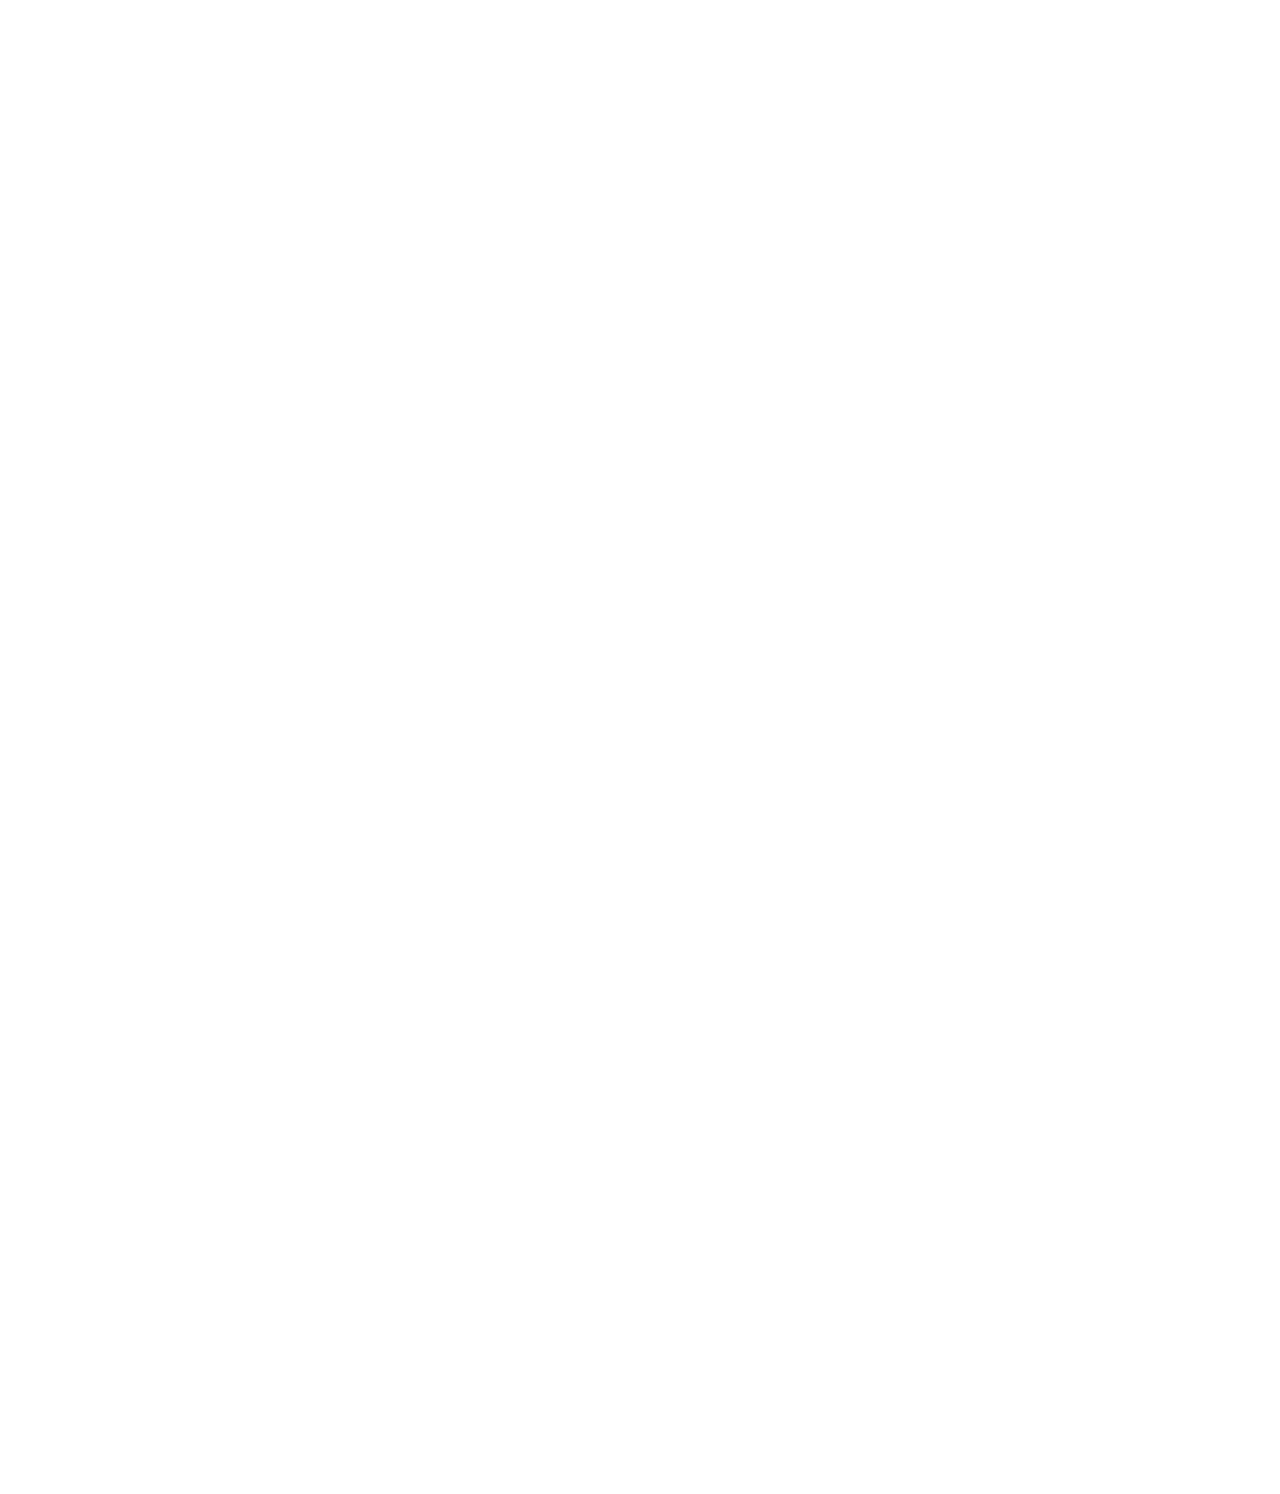
==== commit 929a37d8: "update" ====
--- a/component.html
+++ b/component.html
@@ -169,13 +169,13 @@
 
 				<!--play-pause(default) -->
 				<button class="ui-btn--icon svg">
-					<div class="svg-sprite" style="background-image:url(assets/images/ui/play-to-pause.svg);"></div>
+					<div class="svg-sprite" style="background-image:url(../assets/images/ui/play-to-pause.svg);"></div>
 					<span class="ui-btn-label">play</span>
 					<span class="ui-btn-label">pause</span>
 				</button>
 
 				<button class="ui-btn--icon svg reverse">
-					<div class="svg-sprite" style="background-image:url(assets/images/ui/play-to-pause.svg);"></div>
+					<div class="svg-sprite" style="background-image:url(../assets/images/ui/play-to-pause.svg);"></div>
 					<span class="ui-btn-label">play</span>
 					<span class="ui-btn-label">pause</span>
 				</button>
@@ -274,7 +274,14 @@
 			<div class="ui-wrapper">
 				<div class="ui-component ui-input " data-type="text" data-name="ui-input">
 				
-					<input type="text" id="test-input" name="Comment" placeholder="-" autocomplete="">
+					<input type=""
+						id="test-input"
+						name="Comment"
+						placeholder="-"
+						autocomplete=""
+						value=""
+						>
+				
 					<label for="test-input">Comments</label>
 				
 				</div>
@@ -285,7 +292,14 @@
 						<i class="material-icons">search</i>
 					</a>
 				
-					<input type="text" id="image-search" name="Search" placeholder="search image" autocomplete="">
+					<input type=""
+						id="image-search"
+						name="Search"
+						placeholder="search image"
+						autocomplete=""
+						value=""
+						>
+				
 					<label for="image-search">Search</label>
 				
 					<a href="#" role="button" class="ui-btn--icon after">
@@ -365,6 +379,53 @@
 </section>
 	</main>
 
+	<!--intro password-->
+	<div class="intro" id="app-intro">
+		<div class="intro__inner">
+			<form action="/auto" id="intro-form" method="POST" autocomplete="off">
+				<fieldset>
+					<legend>Min's GUX</legend>
+					<div class="input-wrapper">
+						<!--ui input-->
+						<div class="ui-component ui-input small" data-type="text" data-name="ui-input">
+						
+							<input type="text"
+								id="user-name"
+								name="UserName"
+								placeholder="Your name"
+								autocomplete="off"
+								value=""
+								required>
+						
+							<label for="user-name">Name</label>
+						
+						</div>
+	
+						<!--ui input-->
+						<div class="ui-component ui-input small" data-type="text" data-name="ui-input">
+						
+							<input type="password"
+								id="password"
+								name="Password"
+								placeholder="password"
+								autocomplete="off"
+								value=""
+								required>
+						
+							<label for="password">Password</label>
+						
+						</div>
+	
+						<!--submit-->
+						<button class="ui-btn ui-btn--box" title="enter">
+							Go
+						</button>
+					</div>
+				</fieldset>
+			</form>
+		</div>
+	</div>
+
 	<!-- script -->
 	<script src="/scripts/dependencies-bundle.js" defer></script>
 	<script src="/scripts/bundle.js" defer></script>
--- a/styles/style.css
+++ b/styles/style.css
@@ -1,7669 +1 @@
-@charset "UTF-8";
-/**
-* Main project stylesheet combiner
-*
-* @section Setup
-* @author <fill-me>
-*/
-/**
-* Base.
-* Variables and function definitions.
-*
-* @author  min yang<yangbomb@gmail.com>
-*/
-:root {
-  --base-font: 'Lato','Helvetica',sans-serif;
-  --fallback-font: 'Helvetica', sans-serif;
-  --font-weight-black: 900;
-  --font-weight-bold: 700;
-  --font-weight-medium: 500;
-  --font-weight-regular: 500;
-  --font-weight-light: 300;
-  --font-weight-ultra-light: 100;
-  --font-color-black: rgb(41, 38, 30);
-  --color-purple: #6200ee;
-  --color-teal: #03dac5;
-  --color-blue: #0336ff;
-  --color-error: #b00020;
-  --color-yellow: #ffde03;
-  --color-dark-gray: #333333;
-  --color-font-gray: #4a4a4a;
-  --color-gray-0: rgb(41, 38, 30);
-  --color-gray-1: rgb(52, 48, 39);
-  --color-gray-2: rgb(141, 141, 141);
-  --color-gray-3: rgb(226, 223, 218);
-  --color-gray-4: rgb(252, 252, 250);
-  --color-gray-5: rgb(241, 239, 234);
-  --color-gray-6: rgb(226, 223, 221);
-  --color-gray-7: rgb(249, 249, 247);
-  --color-gray-8: rgb(252, 252, 250);
-  --color-gray-9: rgb(207, 200, 189);
-  --color-white: rgba(255, 255, 255, 1);
-  --color-black: rgba(0, 0, 0, 1);
-  --color-red: #ff3333;
-  --color-global-focus: var(--color-teal);
-  --color-silver: rgb(181, 182, 182);
-  --ui-font-family: var(--base-font);
-  --ui-btn-font-size: 16px;
-  --ui-btn-icon-size: 24px;
-  --ui-btn-line-height: 16px;
-  --ui-text-btn-color: var(--color-black);
-  --ui-transition-dur: 300ms;
-  --ui-transition-dur-long: 1000ms;
-  --ui-easing: cubic-bezier(0.15, 0.67, 0.67, 1);
-  --ui-svg-width: 24px;
-  --ui-svg-height: 24px;
-  --ui-sprite-width: 432px;
-  --spacing: 8px;
-  --base-animation-easing: cubic-bezier(.25, .12, .65, .94);
-  --base-animation-duration: 250ms;
-  --app-fetching-mimimun-delay: 1000ms;
-  --overlay-bg: rgba(0, 0, 0, .8);
-  --page-index: 1;
-  --overlay-index: 1100;
-  --mobile-nav-index: 850;
-  --image-detail-index: 700;
-  --tool-bar-index: 800;
-  --color-border: #e3e3e3;
-  --color-border-light: var(--color-white, rgba(244, 244, 244, 1));
-  --bp-mobile-sm: 376px;
-  --bp-mobile: 480px;
-  --bp-tablet: 768px;
-  --bp-desktop-small: 1024px;
-  --bp-desktop-medium: 1280px;
-  --bp-desktop-large: 1440px;
-  --bp-desktop-xlarge: 1600px;
-}
-
-/**
-* Mixins for browser alignment
-*
-* @section Framework
-* @author echristensen
-*/
-/**
- * Media query mixin for better breakpoint alignment
- *
- * @param {String|Number} $point
- * @param {Boolean} $max-width - False is mobile first (min-width) and true is desktop first (max-width)
- * @param {String|Number} $top-point - Define a top point for the media query. So the media query includes both a min- and max-width value.
- * @param {String} $others - Define other media query rules e.g. 'and (orientation: portrait)'.
- *
- *
- * Examples of usage:
- *
- * @include media(md);
- * Outputs: @media screen and (min-width: 768px) {}
- *
- * @include media(md, true, sm);
- * Outputs: @media screen and (max-width: 767px) and (min-width: 480px) {}
- *
- * @inclued media(500, false, false, 'and (orientation: landscape)');
- * Outputs: @media screen and (min-width: 500px) and (orientation: landscape) {}
- *
- *
- * @section Framework
- * @author dkvistgaard
- */
-/*! normalize.css v2.1.0 | MIT License | git.io/normalize */
-/* ==========================================================================
-   HTML5 display definitions
-   ========================================================================== */
-/**
- * Correct `block` display not defined in IE 8/9.
- */
-article,
-aside,
-details,
-figcaption,
-figure,
-footer,
-header,
-hgroup,
-main,
-nav,
-section,
-summary {
-  display: block;
-}
-
-/**
- * Correct `inline-block` display not defined in IE 8/9.
- */
-audio,
-canvas,
-video {
-  display: inline-block;
-}
-
-/**
- * Prevent modern browsers from displaying `audio` without controls.
- * Remove excess height in iOS 5 devices.
- */
-audio:not([controls]) {
-  display: none;
-  height: 0;
-}
-
-/**
- * Address styling not present in IE 8/9.
- */
-[hidden] {
-  display: none;
-}
-
-/* ==========================================================================
-   Base
-   ========================================================================== */
-/**
- * 1. Set default font family to sans-serif.
- * 2. Prevent iOS text size adjust after orientation change, without disabling
- *    user zoom.
- */
-html {
-  font-family: sans-serif;
-  /* 1 */
-  -webkit-text-size-adjust: 100%;
-  /* 2 */
-  -ms-text-size-adjust: 100%;
-  /* 2 */
-}
-
-/**
- * Remove default margin.
- */
-body {
-  margin: 0;
-}
-
-/* ==========================================================================
-   Links
-   ========================================================================== */
-/**
- * Address `outline` inconsistency between Chrome and other browsers.
- */
-a:focus {
-  outline: thin dotted;
-}
-
-/**
- * Improve readability when focused and also mouse hovered in all browsers.
- */
-a:active,
-a:hover {
-  outline: 0;
-}
-
-/* ==========================================================================
-   Typography
-   ========================================================================== */
-/**
- * Address variable `h1` font-size and margin within `section` and `article`
- * contexts in Firefox 4+, Safari 5, and Chrome.
- */
-h1 {
-  font-size: 2em;
-  margin: 0.67em 0;
-}
-
-/**
- * Address styling not present in IE 8/9, Safari 5, and Chrome.
- */
-abbr[title] {
-  border-bottom: 1px dotted;
-}
-
-/**
- * Address style set to `bolder` in Firefox 4+, Safari 5, and Chrome.
- */
-b,
-strong {
-  font-weight: bold;
-}
-
-/**
- * Address styling not present in Safari 5 and Chrome.
- */
-dfn {
-  font-style: italic;
-}
-
-/**
- * Address differences between Firefox and other browsers.
- */
-hr {
-  -webkit-box-sizing: content-box;
-          box-sizing: content-box;
-  height: 0;
-}
-
-/**
- * Address styling not present in IE 8/9.
- */
-mark {
-  background: #ff0;
-  color: #000;
-}
-
-/**
- * Correct font family set oddly in Safari 5 and Chrome.
- */
-code,
-kbd,
-pre,
-samp {
-  font-family: monospace, serif;
-  font-size: 1em;
-}
-
-/**
- * Improve readability of pre-formatted text in all browsers.
- */
-pre {
-  white-space: pre-wrap;
-}
-
-/**
- * Set consistent quote types.
- */
-q {
-  quotes: "\201C" "\201D" "\2018" "\2019";
-}
-
-/**
- * Address inconsistent and variable font size in all browsers.
- */
-small {
-  font-size: 80%;
-}
-
-/**
- * Prevent `sub` and `sup` affecting `line-height` in all browsers.
- */
-sub,
-sup {
-  font-size: 75%;
-  line-height: 0;
-  position: relative;
-  vertical-align: baseline;
-}
-
-sup {
-  top: -0.5em;
-}
-
-sub {
-  bottom: -0.25em;
-}
-
-/* ==========================================================================
-   Embedded content
-   ========================================================================== */
-/**
- * Remove border when inside `a` element in IE 8/9.
- */
-img {
-  border: 0;
-}
-
-/**
- * Correct overflow displayed oddly in IE 9.
- */
-svg:not(:root) {
-  overflow: hidden;
-}
-
-/* ==========================================================================
-   Figures
-   ========================================================================== */
-/**
- * Address margin not present in IE 8/9 and Safari 5.
- */
-figure {
-  margin: 0;
-}
-
-/* ==========================================================================
-   Forms
-   ========================================================================== */
-/**
- * Define consistent border, margin, and padding.
- */
-fieldset {
-  border: 1px solid #c0c0c0;
-  margin: 0 2px;
-  padding: 0.35em 0.625em 0.75em;
-}
-
-/**
- * 1. Correct `color` not being inherited in IE 8/9.
- * 2. Remove padding so people aren't caught out if they zero out fieldsets.
- */
-legend {
-  border: 0;
-  /* 1 */
-  padding: 0;
-  /* 2 */
-}
-
-/**
- * 1. Correct font family not being inherited in all browsers.
- * 2. Correct font size not being inherited in all browsers.
- * 3. Address margins set differently in Firefox 4+, Safari 5, and Chrome.
- */
-button,
-input,
-select,
-textarea {
-  font-family: inherit;
-  /* 1 */
-  font-size: 100%;
-  /* 2 */
-  margin: 0;
-  /* 3 */
-}
-
-/**
- * Address Firefox 4+ setting `line-height` on `input` using `!important` in
- * the UA stylesheet.
- */
-button,
-input {
-  line-height: normal;
-}
-
-/**
- * Address inconsistent `text-transform` inheritance for `button` and `select`.
- * All other form control elements do not inherit `text-transform` values.
- * Correct `button` style inheritance in Chrome, Safari 5+, and IE 8+.
- * Correct `select` style inheritance in Firefox 4+ and Opera.
- */
-button,
-select {
-  text-transform: none;
-}
-
-/**
- * 1. Avoid the WebKit bug in Android 4.0.* where (2) destroys native `audio`
- *    and `video` controls.
- * 2. Correct inability to style clickable `input` types in iOS.
- * 3. Improve usability and consistency of cursor style between image-type
- *    `input` and others.
- */
-button,
-html input[type="button"],
-input[type="reset"],
-input[type="submit"] {
-  -webkit-appearance: button;
-  /* 2 */
-  cursor: pointer;
-  /* 3 */
-}
-
-/**
- * Re-set default cursor for disabled elements.
- */
-button[disabled],
-html input[disabled] {
-  cursor: default;
-}
-
-/**
- * 1. Address box sizing set to `content-box` in IE 8/9.
- * 2. Remove excess padding in IE 8/9.
- */
-input[type="checkbox"],
-input[type="radio"] {
-  -webkit-box-sizing: border-box;
-          box-sizing: border-box;
-  /* 1 */
-  padding: 0;
-  /* 2 */
-}
-
-/**
- * 1. Address `appearance` set to `searchfield` in Safari 5 and Chrome.
- * 2. Address `box-sizing` set to `border-box` in Safari 5 and Chrome
- *    (include `-moz` to future-proof).
- */
-input[type="search"] {
-  -webkit-appearance: textfield;
-  /* 1 */
-  -webkit-box-sizing: content-box;
-  /* 2 */
-  box-sizing: content-box;
-}
-
-/**
- * Remove inner padding and search cancel button in Safari 5 and Chrome
- * on OS X.
- */
-input[type="search"]::-webkit-search-cancel-button,
-input[type="search"]::-webkit-search-decoration {
-  -webkit-appearance: none;
-}
-
-/**
- * Remove inner padding and border in Firefox 4+.
- */
-button::-moz-focus-inner,
-input::-moz-focus-inner {
-  border: 0;
-  padding: 0;
-}
-
-/**
- * 1. Remove default vertical scrollbar in IE 8/9.
- * 2. Improve readability and alignment in all browsers.
- */
-textarea {
-  overflow: auto;
-  /* 1 */
-  vertical-align: top;
-  /* 2 */
-}
-
-/* ==========================================================================
-   Tables
-   ========================================================================== */
-/**
- * Remove most spacing between table cells.
- */
-table {
-  border-collapse: collapse;
-  border-spacing: 0;
-}
-
-/**
-* Base typographical setup (vertical rythm etc)
-*
-* @section Layout
-* @author echristensen
-*/
-h1,
-h2,
-h3,
-h4 {
-  font-weight: bold;
-  line-height: 1.1em;
-}
-
-p {
-  margin: 0 0 2em;
-}
-
-.entry {
-  font-size: 1.4em;
-  line-height: 1.5em;
-}
-
-/**
-* Generic.
-*
-* @author  min yang<yangbomb@gmail.com>
-*/
-/**
-* Base.
-* Variables and function definitions.
-*
-* @author  min yang<yangbomb@gmail.com>
-*/
-:root {
-  --base-font: 'Lato','Helvetica',sans-serif;
-  --fallback-font: 'Helvetica', sans-serif;
-  --font-weight-black: 900;
-  --font-weight-bold: 700;
-  --font-weight-medium: 500;
-  --font-weight-regular: 500;
-  --font-weight-light: 300;
-  --font-weight-ultra-light: 100;
-  --font-color-black: rgb(41, 38, 30);
-  --color-purple: #6200ee;
-  --color-teal: #03dac5;
-  --color-blue: #0336ff;
-  --color-error: #b00020;
-  --color-yellow: #ffde03;
-  --color-dark-gray: #333333;
-  --color-font-gray: #4a4a4a;
-  --color-gray-0: rgb(41, 38, 30);
-  --color-gray-1: rgb(52, 48, 39);
-  --color-gray-2: rgb(141, 141, 141);
-  --color-gray-3: rgb(226, 223, 218);
-  --color-gray-4: rgb(252, 252, 250);
-  --color-gray-5: rgb(241, 239, 234);
-  --color-gray-6: rgb(226, 223, 221);
-  --color-gray-7: rgb(249, 249, 247);
-  --color-gray-8: rgb(252, 252, 250);
-  --color-gray-9: rgb(207, 200, 189);
-  --color-white: rgba(255, 255, 255, 1);
-  --color-black: rgba(0, 0, 0, 1);
-  --color-red: #ff3333;
-  --color-global-focus: var(--color-teal);
-  --color-silver: rgb(181, 182, 182);
-  --ui-font-family: var(--base-font);
-  --ui-btn-font-size: 16px;
-  --ui-btn-icon-size: 24px;
-  --ui-btn-line-height: 16px;
-  --ui-text-btn-color: var(--color-black);
-  --ui-transition-dur: 300ms;
-  --ui-transition-dur-long: 1000ms;
-  --ui-easing: cubic-bezier(0.15, 0.67, 0.67, 1);
-  --ui-svg-width: 24px;
-  --ui-svg-height: 24px;
-  --ui-sprite-width: 432px;
-  --spacing: 8px;
-  --base-animation-easing: cubic-bezier(.25, .12, .65, .94);
-  --base-animation-duration: 250ms;
-  --app-fetching-mimimun-delay: 1000ms;
-  --overlay-bg: rgba(0, 0, 0, .8);
-  --page-index: 1;
-  --overlay-index: 1100;
-  --mobile-nav-index: 850;
-  --image-detail-index: 700;
-  --tool-bar-index: 800;
-  --color-border: #e3e3e3;
-  --color-border-light: var(--color-white, rgba(244, 244, 244, 1));
-  --bp-mobile-sm: 376px;
-  --bp-mobile: 480px;
-  --bp-tablet: 768px;
-  --bp-desktop-small: 1024px;
-  --bp-desktop-medium: 1280px;
-  --bp-desktop-large: 1440px;
-  --bp-desktop-xlarge: 1600px;
-}
-
-html {
-  -webkit-overflow-scrolling: touch;
-}
-
-body {
-  font-family: 'Lato','Helvetica',sans-serif;
-  font-family: var(--base-font);
-  -webkit-font-smoothing: antialiased;
-  color: rgb(41, 38, 30);
-  color: var(--font-color-black);
-  overflow-x: hidden;
-}
-
-body.no-scroll {
-  overflow: hidden;
-}
-
-body.hide-header .header {
-  display: none;
-}
-
-body.app-fetching .app-loader {
-  opacity: 1;
-  bottom: 10px;
-}
-
-body.intro .component:not(.mobile-header) {
-  visibility: hidden;
-}
-
-body.detail-active {
-  overflow: hidden;
-}
-
-body.search-active {
-  overflow: hidden;
-}
-
-body.show-load-more .load-more-wrapper {
-  display: block;
-}
-
-body.main-page {
-  padding-top: 80px;
-  padding-top: var(--header-height);
-}
-
-@media screen and (min-width: 425px){
-  body.main-page{
-  padding-top: 120px;
-  padding-top: var(--header-height);
-  }
-}
-
-* {
-  -webkit-box-sizing: border-box;
-          box-sizing: border-box;
-}
-
-ul,
-li {
-  padding: 0;
-  margin: 0;
-  list-style: none;
-}
-
-main {
-  background-color: rgba(255, 255, 255, 1);
-  background-color: var(--color-white);
-}
-
-a {
-  text-decoration: none;
-  -webkit-tap-highlight-color: transparent !important;
-}
-
-a:active,
-a:hover {
-  text-decoration: none;
-}
-
-.loader {
-  display: inline-block;
-}
-
-.app-loader {
-  position: fixed;
-  width: 40px;
-  height: 40px;
-  border-radius: 50%;
-  background: rgba(255, 255, 255, 1);
-  background: var(--color-white);
-  bottom: -10px;
-  left: calc(50% - 20px);
-  display: -webkit-box;
-  display: -ms-flexbox;
-  display: flex;
-  -webkit-box-align: center;
-      -ms-flex-align: center;
-          align-items: center;
-  -webkit-box-pack: center;
-      -ms-flex-pack: center;
-          justify-content: center;
-  -webkit-box-shadow: 2px 0px 6px 2px rgba(1, 1, 1, 0.25);
-          box-shadow: 2px 0px 6px 2px rgba(1, 1, 1, 0.25);
-  -webkit-transition: opacity 200ms, bottom 300ms;
-  transition: opacity 200ms, bottom 300ms;
-  will-change: bottom;
-  opacity: 0;
-  z-index: 1100;
-  z-index: var(--overlay-index);
-}
-
-.app-loader svg {
-  -webkit-box-flex: 0;
-      -ms-flex: 0 0 auto;
-          flex: 0 0 auto;
-  width: 24px;
-  height: 24px;
-}
-
-@-webkit-keyframes color-transition {
-  0% {
-    fill: #ff3333;
-    fill: var(--color-red);
-  }
-  25% {
-    fill: #03dac5;
-    fill: var(--color-teal);
-  }
-  50% {
-    fill: #6200ee;
-    fill: var(--color-purple);
-  }
-  75% {
-    fill: #ffde03;
-    fill: var(--color-yellow);
-  }
-}
-
-@keyframes color-transition {
-  0% {
-    fill: #ff3333;
-    fill: var(--color-red);
-  }
-  25% {
-    fill: #03dac5;
-    fill: var(--color-teal);
-  }
-  50% {
-    fill: #6200ee;
-    fill: var(--color-purple);
-  }
-  75% {
-    fill: #ffde03;
-    fill: var(--color-yellow);
-  }
-}
-
-.app-loader path {
-  -webkit-animation-name: color-transition;
-          animation-name: color-transition;
-  -webkit-animation-iteration-count: infinite;
-          animation-iteration-count: infinite;
-  -webkit-animation-duration: 6000ms;
-          animation-duration: 6000ms;
-}
-
-.load-more-wrapper {
-  position: absolute;
-  bottom: -30px;
-  left: 50%;
-  -webkit-transform: translateX(-50%);
-          transform: translateX(-50%);
-  width: 100%;
-  text-align: center;
-  display: none;
-}
-
-body.app-fetching,
-.lock,
-.fetching {
-  pointer-events: none !important;
-  -webkit-user-select: none;
-     -moz-user-select: none;
-      -ms-user-select: none;
-          user-select: none;
-}
-
-
-.ui-input.no-label label,
-.visuallyhidden {
-  border: 0;
-  clip: rect(0 0 0 0);
-  height: 1px;
-  margin: -1px;
-  overflow: hidden;
-  padding: 0;
-  position: absolute;
-  width: 1px;
-}
-
-.mobile-only {
-  display: block;
-}
-
-@media screen and (min-width: 426px) {
-  .mobile-only {
-    display: none;
-  }
-}
-
-@media screen and (max-width: 425px) {
-  .mobile-hide {
-    display: none;
-  }
-}
-
-.t-center {
-  text-align: center;
-}
-
-.media-reponsive-container {
-  position: relative;
-  padding-bottom: 56.25%;
-  padding-top: 20px;
-  height: 0;
-  margin: 30px 0;
-}
-
-.media-reponsive-container > iframe,
-.media-reponsive-container > object {
-  position: absolute;
-  top: 0;
-  left: 0;
-  width: 100%;
-  height: 100%;
-}
-
-.off {
-  display: none !important;
-}
-
-@media screen and (min-width: 1025px) {
-  .off-only-desktop {
-    display: none !important;
-  }
-}
-
-.hide {
-  opacity: 0;
-  pointer-events: none;
-}
-
-.blur {
-  -webkit-filter: blur(3px);
-          filter: blur(3px);
-  -webkit-transform: translate3d(0, 0, 0);
-          transform: translate3d(0, 0, 0);
-}
-
-.material-icons.flip-x {
-  -webkit-transform-origin: 50%;
-          transform-origin: 50%;
-  -webkit-transform: scaleX(-1);
-          transform: scaleX(-1);
-}
-
-.material-icons.bold {
-  font-weight: 600;
-}
-
-@-webkit-keyframes animate-y-in-plus {
-  0% {
-    -webkit-transform: translateY(90px);
-            transform: translateY(90px);
-  }
-  100% {
-    -webkit-transform: translateY(0);
-            transform: translateY(0);
-  }
-}
-
-@keyframes animate-y-in-plus {
-  0% {
-    -webkit-transform: translateY(90px);
-            transform: translateY(90px);
-  }
-  100% {
-    -webkit-transform: translateY(0);
-            transform: translateY(0);
-  }
-}
-
-@-webkit-keyframes animate-y-in-minus {
-  0% {
-    -webkit-transform: translateY(-90px);
-            transform: translateY(-90px);
-  }
-  100% {
-    -webkit-transform: translateY(0);
-            transform: translateY(0);
-  }
-}
-
-@keyframes animate-y-in-minus {
-  0% {
-    -webkit-transform: translateY(-90px);
-            transform: translateY(-90px);
-  }
-  100% {
-    -webkit-transform: translateY(0);
-            transform: translateY(0);
-  }
-}
-
-/**
-* UI Components index.
-*
-* @author  min yang<yangbomb@gmail.com>
-*/
-/*
- UI Config
-*/
-/**
-* UI Loader
-*
-* @author <minyang>
-*/
-@-webkit-keyframes scaleX {
-  0% {
-    -webkit-transform: scaleX(0);
-            transform: scaleX(0);
-  }
-  50% {
-    -webkit-transform: scaleX(0.5);
-            transform: scaleX(0.5);
-  }
-  100% {
-    -webkit-transform: scaleX(1);
-            transform: scaleX(1);
-  }
-}
-@keyframes scaleX {
-  0% {
-    -webkit-transform: scaleX(0);
-            transform: scaleX(0);
-  }
-  50% {
-    -webkit-transform: scaleX(0.5);
-            transform: scaleX(0.5);
-  }
-  100% {
-    -webkit-transform: scaleX(1);
-            transform: scaleX(1);
-  }
-}
-
-@-webkit-keyframes spin {
-  0% {
-    -webkit-transform: rotate(0deg);
-            transform: rotate(0deg);
-  }
-  100% {
-    -webkit-transform: rotate(360deg);
-            transform: rotate(360deg);
-  }
-}
-
-@keyframes spin {
-  0% {
-    -webkit-transform: rotate(0deg);
-            transform: rotate(0deg);
-  }
-  100% {
-    -webkit-transform: rotate(360deg);
-            transform: rotate(360deg);
-  }
-}
-
-@-webkit-keyframes showHide {
-  0% {
-    opacity: 1;
-  }
-  50%,
-  100% {
-    opacity: 0;
-  }
-}
-
-@keyframes showHide {
-  0% {
-    opacity: 1;
-  }
-  50%,
-  100% {
-    opacity: 0;
-  }
-}
-
-/*
-  html sample:
-
-  <span class="bar-loader js-loader"></span>
- */
-.bar-loader {
-  display: inline-block;
-  width: 100%;
-  height: 2px;
-  background: rgba(0, 0, 0, 0.9);
-  will-change: transform;
-  -webkit-transform-origin: 0 50%;
-          transform-origin: 0 50%;
-  -webkit-transform: scaleX(0);
-          transform: scaleX(0);
-}
-
-.bar-loader.run, .tool-bar .user-like[data-liked="true"] .bar-loader.svg {
-  -webkit-animation-duration: 2000ms;
-          animation-duration: 2000ms;
-  -webkit-animation-timing-function: linear;
-          animation-timing-function: linear;
-  -webkit-animation-iteration-count: infinite;
-          animation-iteration-count: infinite;
-  -webkit-animation-name: scaleX;
-          animation-name: scaleX;
-}
-
-/*
-  html sample:
-
-  <span class="c-loader js-loader">
-    <span class="left"></span>
-    <span class="spinner"></span>
-    <span class="right"></span>
-  </span>
- */
-.c-loader {
-  background: inherit;
-  overflow: hidden;
-  border-radius: 50%;
-  width: 100%;
-  height: 100%;
-  position: relative;
-  display: block;
-  z-index: 0;
-  -webkit-animation-duration: 2000ms;
-          animation-duration: 2000ms;
-  -webkit-animation-iteration-count: infinite;
-          animation-iteration-count: infinite;
-}
-
-.c-loader.has-masker:after {
-  content: "";
-  border-radius: 50%;
-  position: absolute;
-  width: calc(100% - 6px);
-  height: calc(100% - 6px);
-  background: inherit;
-  top: 50%;
-  left: 50%;
-  -webkit-transform: translate3d(-50%, -50%, 0);
-          transform: translate3d(-50%, -50%, 0);
-  z-index: 4;
-}
-
-.c-loader.run .spinner, .tool-bar .user-like[data-liked="true"] .c-loader.svg .spinner {
-  -webkit-animation-name: spin;
-          animation-name: spin;
-}
-
-.c-loader.run .left, .tool-bar .user-like[data-liked="true"] .c-loader.svg .left {
-  -webkit-animation-name: showHide;
-          animation-name: showHide;
-}
-
-.c-loader.run .right, .tool-bar .user-like[data-liked="true"] .c-loader.svg .right {
-  -webkit-animation-name: showHide;
-          animation-name: showHide;
-}
-
-.c-loader.paused > * {
-  -webkit-animation-play-state: paused;
-          animation-play-state: paused;
-}
-
-.c-loader.running > * {
-  -webkit-animation-play-state: running;
-          animation-play-state: running;
-}
-
-.c-loader .left,
-.c-loader .right,
-.c-loader .spinner {
-  position: absolute;
-  top: 0;
-  width: 50%;
-  height: 100%;
-}
-
-.c-loader .spinner {
-  left: 0;
-  background: black;
-  -webkit-transform-origin: 100% 50%;
-          transform-origin: 100% 50%;
-  z-index: 2;
-  border-radius: 100% 0 0 100%/ 50% 0 0 50%;
-  will-change: transform;
-  -webkit-transform: rotate(0);
-          transform: rotate(0);
-  -webkit-animation-duration: inherit;
-          animation-duration: inherit;
-  -webkit-animation-timing-function: linear;
-          animation-timing-function: linear;
-  -webkit-animation-iteration-count: inherit;
-          animation-iteration-count: inherit;
-}
-
-.c-loader .left {
-  left: 0;
-  opacity: 1;
-  z-index: 3;
-  -webkit-transform-origin: 100% 50%;
-          transform-origin: 100% 50%;
-  background: inherit;
-  border-radius: 100% 0 0 100%/ 50% 0 0 50%;
-  -webkit-animation-timing-function: steps(1, end);
-          animation-timing-function: steps(1, end);
-  -webkit-animation-iteration-count: inherit;
-          animation-iteration-count: inherit;
-  -webkit-animation-duration: inherit;
-          animation-duration: inherit;
-}
-
-.c-loader .right {
-  opacity: 0;
-  width: 50%;
-  height: 100%;
-  border-radius: 0 100% 100% 0/ 0 50% 50% 0;
-  right: 0;
-  z-index: 1;
-  background: black;
-  animation-direction: reverse;
-  -webkit-animation-timing-function: steps(1, end);
-          animation-timing-function: steps(1, end);
-  -webkit-animation-iteration-count: inherit;
-          animation-iteration-count: inherit;
-  -webkit-animation-duration: inherit;
-          animation-duration: inherit;
-}
-
-/**
-* UI Buttons
-*
-* @author <minyang>
-*/
-@-webkit-keyframes btn-ripple {
-  0% {
-    opacity: 1;
-    -webkit-transform: translate3d(-50%, -50%, 0) scale(1);
-            transform: translate3d(-50%, -50%, 0) scale(1);
-  }
-  100% {
-    opacity: 0;
-    -webkit-transform: translate3d(-50%, -50%, 0) scale(1.5);
-            transform: translate3d(-50%, -50%, 0) scale(1.5);
-  }
-}
-@keyframes btn-ripple {
-  0% {
-    opacity: 1;
-    -webkit-transform: translate3d(-50%, -50%, 0) scale(1);
-            transform: translate3d(-50%, -50%, 0) scale(1);
-  }
-  100% {
-    opacity: 0;
-    -webkit-transform: translate3d(-50%, -50%, 0) scale(1.5);
-            transform: translate3d(-50%, -50%, 0) scale(1.5);
-  }
-}
-
-@-webkit-keyframes btn-svg-sprite-step {
-  0% {
-    background-position: 0px 0px;
-  }
-  100% {
-    background-position: -432px 0px;
-  }
-}
-
-@keyframes btn-svg-sprite-step {
-  0% {
-    background-position: 0px 0px;
-  }
-  100% {
-    background-position: -432px 0px;
-  }
-}
-
-@-webkit-keyframes btn-svg-step {
-  0% {
-    x: 0;
-  }
-  100% {
-    x: -432px;
-  }
-}
-
-@keyframes btn-svg-step {
-  0% {
-    x: 0;
-  }
-  100% {
-    x: -432px;
-  }
-}
-
-
-.ui-btn {
-  outline: none;
-  border: 0;
-  -webkit-appearance: none;
-  background: transparent;
-  display: -webkit-inline-box;
-  display: -ms-inline-flexbox;
-  display: inline-flex;
-  font-family: 'Lato','Helvetica',sans-serif;
-  font-family: var(--ui-font-family);
-  font-size: 16px;
-  font-size: var(--ui-btn-font-size, 16px);
-  line-height: 16px;
-  line-height: var(--ui-btn-line-height);
-  font-weight: 500;
-  font-weight: var(--font-weight-regular);
-  letter-spacing: .5px;
-  text-decoration: none;
-}
-
-
-.ui-btn.inactive,
-.ui-btn.disabled {
-  pointer-events: none;
-}
-
-
-.ui-btn .icon-font,
-.ui-btn [class^="icon-"],
-.ui-btn i {
-  pointer-events: none;
-}
-
-
-.ui-btn--icon {
-  outline: none;
-  border: 0;
-  -webkit-appearance: none;
-  background: transparent;
-  display: -webkit-inline-box;
-  display: -ms-inline-flexbox;
-  display: inline-flex;
-  -webkit-box-orient: vertical;
-  -webkit-box-direction: normal;
-      -ms-flex-direction: column;
-          flex-direction: column;
-  -webkit-box-align: center;
-      -ms-flex-align: center;
-          align-items: center;
-  -webkit-box-pack: center;
-      -ms-flex-pack: center;
-          justify-content: center;
-  color: #4a4a4a;
-  color: var(--color-font-gray);
-  border-radius: 50%;
-  position: relative;
-  border: 0;
-  text-decoration: none;
-  padding: 0;
-  cursor: pointer;
-  -webkit-user-select: none;
-     -moz-user-select: none;
-      -ms-user-select: none;
-          user-select: none;
-}
-
-
-.ui-btn--icon .material-icons {
-  display: inline-block;
-  font-size: 24px;
-  font-size: var(--ui-btn-icon-size);
-}
-
-
-.ui-btn--icon .ui-btn-label {
-  font-size: 12px;
-  position: absolute;
-  top: -14px;
-  left: 50%;
-  -webkit-transform: translateX(-50%);
-          transform: translateX(-50%);
-  opacity: 0;
-  -webkit-transition: top 300ms, opacity 300ms;
-  transition: top 300ms, opacity 300ms;
-  -webkit-transition: top var(--ui-transition-dur), opacity var(--ui-transition-dur);
-  transition: top var(--ui-transition-dur), opacity var(--ui-transition-dur);
-}
-
-
-.ui-btn--icon .svg-sprite {
-  width: 24px;
-  width: var(--ui-svg-width);
-  height: 24px;
-  height: var(--ui-svg-height);
-  overflow: hidden;
-  -webkit-animation-duration: 600ms;
-          animation-duration: 600ms;
-  -webkit-animation-timing-function: steps(18);
-          animation-timing-function: steps(18);
-  -webkit-animation-fill-mode: forwards;
-          animation-fill-mode: forwards;
-}
-
-
-.ui-btn--icon .svg-sprite ~ .ui-btn-label:nth-last-child(1) {
-  visibility: hidden;
-}
-
-
-.ui-btn--icon use {
-  -webkit-animation-duration: 600ms;
-          animation-duration: 600ms;
-  -webkit-animation-timing-function: steps(18);
-          animation-timing-function: steps(18);
-  -webkit-animation-fill-mode: forwards;
-          animation-fill-mode: forwards;
-}
-
-
-.ui-btn--icon:after {
-  content: "";
-  width: 120%;
-  height: 120%;
-  background-color: rgba(3, 218, 197, 0.2);
-  border-radius: 50%;
-  position: absolute;
-  -webkit-transform: translate3d(-50%, -50%, 0);
-          transform: translate3d(-50%, -50%, 0);
-  top: 50%;
-  left: 50%;
-  z-index: 2;
-  opacity: 0;
-}
-
-
-.ui-btn--icon.run .svg-sprite,
-.tool-bar .user-like[data-liked="true"] .ui-btn--icon.svg .svg-sprite {
-  -webkit-animation-name: btn-svg-sprite-step;
-          animation-name: btn-svg-sprite-step;
-}
-
-
-.ui-btn--icon:active {
-  outline: none;
-  text-decoration: none;
-}
-
-
-.ui-btn--icon:active .ui-btn-label {
-  opacity: 1;
-  top: -18px;
-}
-
-
-.ui-btn--icon:active .svg-sprite {
-  -webkit-animation-name: btn-svg-sprite-step;
-          animation-name: btn-svg-sprite-step;
-}
-
-
-.ui-btn--icon:active:after {
-  opacity: 1;
-  -webkit-animation-name: btn-ripple;
-          animation-name: btn-ripple;
-  -webkit-animation-fill-mode: forwards;
-          animation-fill-mode: forwards;
-  -webkit-animation-duration: 1000ms;
-          animation-duration: 1000ms;
-  -webkit-animation-duration: var(--ui-transition-dur-long);
-          animation-duration: var(--ui-transition-dur-long);
-  -webkit-animation-play-state: running;
-          animation-play-state: running;
-}
-
-
-.ui-btn--icon.reverse .svg-sprite {
-  background-position: -432px 0;
-  background-position: -var(--ui-sprite-width) 0;
-  animation-direction: reverse;
-}
-
-
-.ui-btn--icon.reverse .svg-sprite ~ .ui-btn-label:nth-last-child(1) {
-  visibility: visible;
-}
-
-
-.ui-btn--icon.reverse .svg-sprite ~ .ui-btn-label:nth-last-child(2) {
-  visibility: hidden;
-}
-
-
-.ui-btn--icon.inactive {
-  pointer-events: none;
-  opacity: .35;
-}
-
-
-.ui-btn--icon.inactive:before {
-  content: "";
-  position: absolute;
-  left: 50%;
-  top: 50%;
-  width: 100%;
-  height: 3px;
-  -webkit-transform-origin: 50%;
-          transform-origin: 50%;
-  -webkit-transform: translate(-50%, -50%) rotate(-45deg);
-          transform: translate(-50%, -50%) rotate(-45deg);
-  background-color: rgba(0, 0, 0, 1);
-  background-color: var(--color-black);
-  z-index: 0;
-}
-
-.ui-btn--text {
-  color: rgba(0, 0, 0, 1);
-  color: var(--ui-text-btn-color);
-  position: relative;
-  padding: 0;
-  line-height: normal;
-  -webkit-box-align: center;
-      -ms-flex-align: center;
-          align-items: center;
-  -webkit-transition: color 300ms;
-  transition: color 300ms;
-  -webkit-transition: color var(--ui-transition-dur);
-  transition: color var(--ui-transition-dur);
-}
-
-.ui-btn--text:after {
-  width: 100%;
-  height: 100%;
-  background: rgba(0, 0, 0, 0.001);
-  position: absolute;
-  top: 0;
-  left: 0;
-  z-index: 10;
-  content: "";
-}
-
-.ui-btn--text i {
-  display: inline-block;
-  font-size: inherit;
-  color: inherit;
-  margin: 0 calc(8px * 0.75);
-  margin: 0 calc(var(--spacing) * 0.75);
-  text-decoration: none;
-  pointer-events: none;
-}
-
-.ui-btn--text:focus {
-  color: rgb(141, 141, 141);
-  color: var(--color-gray-2);
-}
-
-.ui-btn--text:active {
-  color: rgb(141, 141, 141);
-  color: var(--color-gray-2);
-}
-
-.ui-btn--text.active {
-  color: rgb(141, 141, 141);
-  color: var(--color-gray-2);
-}
-
-body.app-error .ui-btn--text.app-modal {
-  color: rgb(141, 141, 141);
-  color: var(--color-gray-2);
-}
-
-.ui-btn--text:hover {
-  color: rgb(141, 141, 141);
-  color: var(--color-gray-2);
-}
-
-.ui-btn--text.active, body.app-error .ui-btn--text.app-modal {
-  pointer-events: none;
-}
-
-.ui-btn--text.inactive {
-  color: rgb(181, 182, 182);
-  color: var(--color-silver);
-}
-
-.ui-btn--text.inactive [class^="icon-"] {
-  color: rgb(181, 182, 182);
-  color: var(--color-silver);
-}
-
-.ui-btn--text.inactive i {
-  color: rgb(181, 182, 182);
-  color: var(--color-silver);
-}
-
-.ui-btn--text.small {
-  font-size: 12px;
-  font-weight: bold;
-  font-style: normal;
-  font-stretch: normal;
-  line-height: normal;
-  letter-spacing: 0;
-}
-
-.ui-btn--text.small i {
-  font-weight: bold;
-  font-size: 14px;
-}
-
-.ui-btn--box {
-  outline: none;
-  border: 0;
-  -webkit-appearance: none;
-  background: transparent;
-  display: -webkit-inline-box;
-  display: -ms-inline-flexbox;
-  display: inline-flex;
-  -webkit-box-align: center;
-      -ms-flex-align: center;
-          align-items: center;
-  -webkit-box-pack: center;
-      -ms-flex-pack: center;
-          justify-content: center;
-  font-family: 'Lato','Helvetica',sans-serif;
-  font-family: var(--ui-font-family);
-  font-size: 12px;
-  letter-spacing: 1px;
-  padding: 8px 24px;
-  font-weight: 400;
-  min-width: 145px;
-  height: 40px;
-  position: relative;
-  border: 1px solid #e3e3e3;
-  border: 1px solid var(--color-border);
-  color: rgba(0, 0, 0, 1);
-  color: var(--color-black);
-  -webkit-transition: border 300ms;
-  transition: border 300ms;
-  -webkit-transition: border var(--ui-transition-dur);
-  transition: border var(--ui-transition-dur);
-}
-
-.ui-btn--box:focus {
-  outline: none;
-  border: 1px solid rgba(0, 0, 0, 1);
-  border: 1px solid var(--color-black);
-}
-
-.ui-btn--box:hover {
-  outline: none;
-  border: 1px solid rgba(0, 0, 0, 1);
-  border: 1px solid var(--color-black);
-}
-
-.ui-btn--box.active {
-  background-color: rgba(255, 255, 255, 1);
-  background-color: var(--color-white, #fff);
-  color: #ff3333;
-  color: var(--color-red);
-  pointer-events: none;
-}
-
-body.app-error .ui-btn--box.app-modal {
-  background-color: rgba(255, 255, 255, 1);
-  background-color: var(--color-white, #fff);
-  color: #ff3333;
-  color: var(--color-red);
-  pointer-events: none;
-}
-
-/**
-* UI filter/tab
-*
-* @author <minyang>
-*/
-.ui-filter {
-  position: relative;
-  text-align: center;
-  padding: 0 15px;
-}
-
-.ui-filter ul,
-.ui-filter li {
-  margin: 0;
-  padding: 0;
-  list-style: none;
-}
-
-.ui-filter.show-arrow-ui .ui-filter-arrow {
-  display: block;
-}
-
-.ui-filter.show-arrow-ui .ui-filter-masker {
-  display: block;
-}
-
-.ui-filter.show-arrow-ui .ui-filter-list {
-  -webkit-transform: translate3d(0, 0, 0);
-          transform: translate3d(0, 0, 0);
-  will-change: transform;
-  -webkit-transition: -webkit-transform 800ms;
-  transition: -webkit-transform 800ms;
-  transition: transform 800ms;
-  transition: transform 800ms, -webkit-transform 800ms;
-}
-
-.ui-filter.show-arrow-ui .ui-filter-item:hover:after, .ui-filter.show-arrow-ui .ui-filter-item.active:after, .ui-filter.show-arrow-ui body.app-error .ui-filter-item.app-modal:after, body.app-error .ui-filter.show-arrow-ui .ui-filter-item.app-modal:after {
-  opacity: 1;
-}
-
-.ui-filter.reached-first .ui-filter-arrow[data-type="left"] {
-  pointer-events: none;
-  opacity: .25;
-}
-
-.ui-filter.reached-last .ui-filter-arrow[data-type="right"] {
-  pointer-events: none;
-  opacity: .25;
-}
-
-.ui-filter-masker {
-  position: relative;
-  width: 100%;
-  overflow: hidden;
-  display: -webkit-box;
-  display: -ms-flexbox;
-  display: flex;
-  -webkit-box-pack: center;
-      -ms-flex-pack: center;
-          justify-content: center;
-}
-
-.ui-filter-list {
-  display: -webkit-inline-box;
-  display: -ms-inline-flexbox;
-  display: inline-flex;
-  -ms-flex-wrap: nowrap;
-      flex-wrap: nowrap;
-}
-
-.ui-filter-list li {
-  -webkit-box-flex: 0;
-      -ms-flex: 0 0 auto;
-          flex: 0 0 auto;
-}
-
-.ui-filter-list li + li {
-  margin-left: 60px;
-}
-
-.ui-filter-item {
-  display: inline-block;
-  font-family: 'Lato','Helvetica',sans-serif;
-  font-family: var(--ui-font-family);
-  font-size: 15px;
-  padding: 15px 25px;
-  font-weight: 600;
-  border-radius: 30px;
-  min-width: 100px;
-  color: #212121;
-  position: relative;
-  will-change: color;
-  -webkit-transition: color 300ms, background-color 300ms;
-  transition: color 300ms, background-color 300ms;
-  -webkit-transition: color var(--ui-transition-dur), background-color var(--ui-transition-dur);
-  transition: color var(--ui-transition-dur), background-color var(--ui-transition-dur);
-  text-decoration: none;
-}
-
-.ui-filter.use-link .ui-filter-item:hover {
-  text-decoration: none;
-  color: white;
-  background-color: #03dac5;
-  background-color: var(--color-global-focus);
-}
-
-.ui-filter-item:hover {
-  background-color: #e2dfda;
-  text-decoration: none;
-}
-
-.ui-filter-item:focus {
-  color: rgba(255, 255, 255, 1);
-  color: var(--color-white, #fff);
-  background-color: #03dac5;
-  background-color: var(--color-global-focus);
-  text-decoration: none;
-  outline: none;
-}
-
-.ui-filter-item.active {
-  color: rgba(255, 255, 255, 1);
-  color: var(--color-white, #fff);
-  background-color: #03dac5;
-  background-color: var(--color-global-focus);
-  text-decoration: none;
-  outline: none;
-}
-
-body.app-error .ui-filter-item.app-modal {
-  color: rgba(255, 255, 255, 1);
-  color: var(--color-white, #fff);
-  background-color: #03dac5;
-  background-color: var(--color-global-focus);
-  text-decoration: none;
-  outline: none;
-}
-
-.ui-filter-item.active, body.app-error .ui-filter-item.app-modal {
-  pointer-events: none;
-}
-
-.ui-filter-arrow {
-  position: absolute;
-  padding: 5px;
-  color: #212121;
-  display: none;
-  top: 50%;
-  -webkit-transform: translateY(-50%);
-          transform: translateY(-50%);
-}
-
-.ui-filter-arrow i {
-  pointer-events: none;
-  display: inline-block;
-  color: inherit;
-  font-size: 24px;
-}
-
-.ui-filter-arrow[data-type="left"] {
-  left: -15px;
-}
-
-.ui-filter-arrow[data-type="right"] {
-  right: -15px;
-}
-
-@media screen and (max-width: 768px) {
-  .ui-filter.show-arrow-ui .ui-filter-masker,
-  .ui-filter .ui-filter-masker {
-    overflow-x: auto;
-    -webkit-box-pack: start;
-        -ms-flex-pack: start;
-            justify-content: flex-start;
-  }
-  .ui-filter-list li + li {
-    margin-left: 15px;
-  }
-}
-
-@media screen and (max-width: 1024px) {
-  .ui-filter.show-arrow-ui .ui-filter-masker,
-  .ui-filter .ui-filter-masker {
-    overflow-x: auto;
-  }
-  .ui-filter.show-arrow-ui .ui-filter-list,
-  .ui-filter .ui-filter-list {
-    -webkit-transform: none !important;
-            transform: none !important;
-    margin-left: auto;
-    margin-right: auto;
-  }
-  .ui-filter .ui-filter-arrow[data-type="left"],
-  .ui-filter .ui-filter-arrow[data-type="right"] {
-    opacity: .25;
-    pointer-events: none;
-  }
-}
-
-/**
-* Breadcrumb
-*
-* @author echristensen
-*/
-.c-breadcrumb {
-  position: relative;
-  background: transparent !important;
-}
-
-.c-breadcrumb nav ul {
-  margin: 0;
-  padding: 0;
-  list-style: none;
-  overflow: hidden;
-  color: #111;
-  font-size: 12px;
-}
-
-.c-breadcrumb nav ul li {
-  padding: 2px 16px 2px 0;
-  margin: 0;
-  float: left;
-  position: relative;
-}
-
-.c-breadcrumb nav ul li:nth-of-type(1), .c-breadcrumb nav ul li:nth-last-of-type(2) {
-  display: inline-block;
-}
-
-.c-breadcrumb nav ul li:after {
-  content: ">";
-  position: absolute;
-  right: 5px;
-  top: 4px;
-  font-size: 14px;
-  color: inherit;
-}
-
-.c-breadcrumb nav ul li:nth-last-of-type(1) {
-  pointer-events: none;
-}
-
-.c-breadcrumb nav ul li:nth-last-of-type(1):after {
-  display: none;
-}
-
-.c-breadcrumb nav ul li,
-.c-breadcrumb nav ul a {
-  font-weight: 300;
-  line-height: 25px;
-  font-size: inherit;
-  color: inherit;
-}
-
-.c-breadcrumb nav ul li:first-letter,
-.c-breadcrumb nav ul a:first-letter {
-  text-transform: uppercase;
-}
-
-.c-breadcrumb nav ul a:active {
-  outline: none;
-  text-decoration: underline;
-  color: #03dac5;
-  color: var(--color-global-focus);
-}
-
-.c-breadcrumb nav ul a:hover {
-  outline: none;
-  text-decoration: underline;
-  color: #03dac5;
-  color: var(--color-global-focus);
-}
-
-.c-breadcrumb nav ul a:focus {
-  outline: none;
-  text-decoration: underline;
-  color: #03dac5;
-  color: var(--color-global-focus);
-}
-
-@media screen and (min-width: 768px) {
-  .c-breadcrumb nav ul li {
-    display: inline-block;
-  }
-}
-
-/**
-* UI Dropdown
-* Use UI elements to create basic user-select: features like buttons or tables
-*
-* @author <minyang>
-*/
-.ui-dropdown {
-  min-width: 100px;
-  border: 1px solid #e3e3e3;
-  border: 1px solid var(--color-border);
-  overflow: hidden;
-  will-change: height;
-  background: rgba(255, 255, 255, 1);
-  background: var(--color-white);
-  position: relative;
-}
-
-.ui-dropdown select {
-  width: 100%;
-  height: 40px;
-  border-radius: 0;
-  border: 0;
-  background: rgb(41, 38, 30);
-  background: var(--color-gray-0);
-  color: rgba(0, 0, 0, 1);
-  color: var(--color-black);
-  font-size: 15px;
-  line-height: 25px;
-  outline: none;
-  padding: 0 20px;
-}
-
-.ui-dropdown .ui-dropdown__list {
-  display: none;
-}
-
-.ui-dropdown.active, body.app-error .ui-dropdown.app-modal {
-  height: auto;
-}
-
-.ui-dropdown.active .top-button .icon, body.app-error .ui-dropdown.app-modal .top-button .icon,
-.ui-dropdown.active .top-button i,
-body.app-error .ui-dropdown.app-modal .top-button i {
-  -webkit-transform: rotate(180deg);
-          transform: rotate(180deg);
-}
-
-.ui-dropdown.active .ui-dropdown__items, body.app-error .ui-dropdown.app-modal .ui-dropdown__items {
-  display: block;
-}
-
-.ui-dropdown.is-rendering select {
-  opacity: .5;
-}
-
-.ui-dropdown__items {
-  width: 100%;
-  padding: 0;
-  margin: 0;
-  display: none;
-}
-
-.ui-dropdown__item {
-  position: relative;
-  list-style: none;
-  margin: 0;
-  padding: 0;
-  height: 40px;
-}
-
-.ui-dropdown__item button,
-.ui-dropdown__item a {
-  display: block;
-  width: 100%;
-  height: 100%;
-  padding: 10px;
-  font-size: 15px;
-  will-change: color;
-  -webkit-transition: color 300ms;
-  transition: color 300ms;
-  text-decoration: none;
-}
-
-.ui-dropdown__item button > i,
-.ui-dropdown__item a > i {
-  font-size: 10px;
-}
-
-.ui-dropdown__item:not(.top-label).active, body.app-error .ui-dropdown__item.app-modal:not(.top-label) {
-  cursor: default;
-  pointer-events: none;
-}
-
-@media screen and (min-width: 480px) {
-  .ui-dropdown .ui-dropdown__select {
-    display: none;
-  }
-  .ui-dropdown .ui-dropdown__list {
-    display: block;
-  }
-}
-
-/**
-* UI Input
-*
-* @author <minyang>
-*/
-
-.ui-input {
-  position: relative;
-  font-family: 'Lato','Helvetica',sans-serif;
-  font-family: var(--ui-font-family);
-  font-size: 16px;
-  font-weight: 300;
-  display: inline-block;
-}
-
-
-.ui-input input[type="text"] {
-  font-family: inherit;
-  font-size: inherit;
-  font-weight: inherit;
-  white-space: nowrap;
-  overflow: hidden;
-  text-overflow: ellipsis;
-  width: 100%;
-  height: 50px;
-  outline: none;
-  border: 0;
-  background: transparent;
-  color: rgb(52, 48, 39);
-  color: var(--color-gray-1);
-  padding: 0 8px;
-  padding: 0 var(--spacing);
-  border: 0;
-  border-bottom: 1px solid rgb(207, 200, 189);
-  border-bottom: 1px solid var(--color-gray-9);
-}
-
-
-.ui-input input[type="phone"] {
-  font-family: inherit;
-  font-size: inherit;
-  font-weight: inherit;
-  white-space: nowrap;
-  overflow: hidden;
-  text-overflow: ellipsis;
-  width: 100%;
-  height: 50px;
-  outline: none;
-  border: 0;
-  background: transparent;
-  color: rgb(52, 48, 39);
-  color: var(--color-gray-1);
-  padding: 0 8px;
-  padding: 0 var(--spacing);
-  border: 0;
-  border-bottom: 1px solid rgb(207, 200, 189);
-  border-bottom: 1px solid var(--color-gray-9);
-}
-
-
-.ui-input input[type="email"] {
-  font-family: inherit;
-  font-size: inherit;
-  font-weight: inherit;
-  white-space: nowrap;
-  overflow: hidden;
-  text-overflow: ellipsis;
-  width: 100%;
-  height: 50px;
-  outline: none;
-  border: 0;
-  background: transparent;
-  color: rgb(52, 48, 39);
-  color: var(--color-gray-1);
-  padding: 0 8px;
-  padding: 0 var(--spacing);
-  border: 0;
-  border-bottom: 1px solid rgb(207, 200, 189);
-  border-bottom: 1px solid var(--color-gray-9);
-}
-
-
-.ui-input input[type="text"]::-webkit-input-placeholder {
-  color: rgb(207, 200, 189);
-  color: var(--color-gray-9);
-  opacity: 0;
-}
-
-
-.ui-input input[type="phone"]::-webkit-input-placeholder {
-  color: rgb(207, 200, 189);
-  color: var(--color-gray-9);
-  opacity: 0;
-}
-
-
-.ui-input input[type="email"]::-webkit-input-placeholder {
-  color: rgb(207, 200, 189);
-  color: var(--color-gray-9);
-  opacity: 0;
-}
-
-
-.ui-input input[type="text"]::-ms-clear,
-.ui-input input[type="phone"]::-ms-clear,
-.ui-input input[type="email"]::-ms-clear {
-  display: none;
-}
-
-
-.ui-input input[type="text"]::-ms-reveal,
-.ui-input input[type="phone"]::-ms-reveal,
-.ui-input input[type="email"]::-ms-reveal {
-  display: none;
-}
-
-
-.ui-input input[type="text"]:-webkit-autofill {
-  background-color: transparent !important;
-  color: rgba(255, 255, 255, 1) !important;
-  color: var(--color-white) !important;
-}
-
-
-.ui-input input[type="phone"]:-webkit-autofill {
-  background-color: transparent !important;
-  color: rgba(255, 255, 255, 1) !important;
-  color: var(--color-white) !important;
-}
-
-
-.ui-input input[type="email"]:-webkit-autofill {
-  background-color: transparent !important;
-  color: rgba(255, 255, 255, 1) !important;
-  color: var(--color-white) !important;
-}
-
-
-.ui-input input[type="text"]:active,
-.ui-input input[type="text"]:focus,
-.ui-input input[type="phone"]:active,
-.ui-input input[type="phone"]:focus,
-.ui-input input[type="email"]:active,
-.ui-input input[type="email"]:focus {
-  border-bottom: 0;
-  outline: none;
-  text-decoration: none;
-}
-
-
-.ui-input label {
-  font-size: 16px;
-  color: rgb(207, 200, 189);
-  color: var(--color-gray-9);
-  position: absolute;
-  top: 50%;
-  -webkit-transform: translateY(-50%);
-          transform: translateY(-50%);
-  left: 8px;
-  left: var(--spacing);
-  -webkit-transition: all 300ms;
-  transition: all 300ms;
-  -webkit-transition: all var(--ui-transition-dur);
-  transition: all var(--ui-transition-dur);
-  pointer-events: none;
-}
-
-
-.ui-input .ui-btn--icon {
-  position: absolute;
-  -webkit-transform: translateY(-50%);
-          transform: translateY(-50%);
-  top: 51%;
-  padding: 8px;
-  padding: var(--spacing);
-}
-
-
-.ui-input .ui-btn--icon.before {
-  left: calc(8px * -1);
-  left: calc(var(--spacing) * -1);
-}
-
-
-.ui-input .ui-btn--icon.after {
-  right: calc(8px * -1);
-  right: calc(var(--spacing) * -1);
-}
-
-
-.ui-input .ui-btn--icon i {
-  pointer-events: none;
-  color: rgb(207, 200, 189);
-  color: var(--color-gray-9);
-}
-
-
-.ui-input.small input[type="text"],
-.ui-input.small input[type="phone"],
-.ui-input.small input[type="email"] {
-  height: 30px;
-}
-
-
-.ui-input.small label {
-  font-size: 12px;
-}
-
-
-.ui-input:after {
-  content: "";
-  position: absolute;
-  left: 0;
-  bottom: 0;
-  width: 100%;
-  height: 1px;
-  background-color: #03dac5;
-  background-color: var(--color-global-focus);
-  opacity: 0;
-  -webkit-transform: scaleX(0);
-          transform: scaleX(0);
-  -webkit-transform-origin: 50%;
-          transform-origin: 50%;
-  -webkit-transition: -webkit-transform 300ms 150ms;
-  transition: -webkit-transform 300ms 150ms;
-  transition: transform 300ms 150ms;
-  transition: transform 300ms 150ms, -webkit-transform 300ms 150ms;
-  -webkit-transition: -webkit-transform var(--ui-transition-dur) 150ms;
-  transition: -webkit-transform var(--ui-transition-dur) 150ms;
-  transition: transform var(--ui-transition-dur) 150ms;
-  transition: transform var(--ui-transition-dur) 150ms, -webkit-transform var(--ui-transition-dur) 150ms;
-}
-
-
-.ui-input.focus:after {
-  opacity: 1;
-  -webkit-transform: scaleX(1);
-          transform: scaleX(1);
-}
-
-
-.ui-input.focus label {
-  -webkit-transform: translate3d(0, -32px, 0);
-          transform: translate3d(0, -32px, 0);
-  pointer-events: auto;
-  font-size: 12px;
-  color: rgb(52, 48, 39);
-  color: var(--color-gray-1);
-}
-
-
-.ui-input:not(.empty-value) label {
-  -webkit-transform: translate3d(0, -32px, 0);
-          transform: translate3d(0, -32px, 0);
-  pointer-events: auto;
-  font-size: 12px;
-  color: rgb(52, 48, 39);
-  color: var(--color-gray-1);
-}
-
-
-.ui-input.search input[type="text"] {
-  padding-left: calc(8px * 4);
-  padding-left: calc(var(--spacing) * 4);
-  padding-right: calc(8px * 4);
-  padding-right: calc(var(--spacing) * 4);
-}
-
-
-.ui-input.search input[type="phone"] {
-  padding-left: calc(8px * 4);
-  padding-left: calc(var(--spacing) * 4);
-  padding-right: calc(8px * 4);
-  padding-right: calc(var(--spacing) * 4);
-}
-
-
-.ui-input.search input[type="email"] {
-  padding-left: calc(8px * 4);
-  padding-left: calc(var(--spacing) * 4);
-  padding-right: calc(8px * 4);
-  padding-right: calc(var(--spacing) * 4);
-}
-
-
-.ui-input.search label {
-  left: calc(8px * 4);
-  left: calc(var(--spacing) * 4);
-}
-
-
-.ui-input.search .ui-btn--icon {
-  -webkit-transition: opacity 300ms;
-  transition: opacity 300ms;
-  -webkit-transition: opacity var(--ui-transition-dur);
-  transition: opacity var(--ui-transition-dur);
-}
-
-/**
-* Social UI
-*
-* @author <minyang>
-*/
-.ui-social {
-  display: -webkit-inline-box;
-  display: -ms-inline-flexbox;
-  display: inline-flex;
-  -webkit-box-align: center;
-      -ms-flex-align: center;
-          align-items: center;
-  -webkit-box-pack: center;
-      -ms-flex-pack: center;
-          justify-content: center;
-  text-decoration: none;
-  text-align: center;
-  width: 45px;
-  height: 45px;
-  -webkit-transition: opacity 300ms;
-  transition: opacity 300ms;
-  -webkit-transition: opacity var(--ui-transition-dur);
-  transition: opacity var(--ui-transition-dur);
-  font-size: 12px;
-  line-height: 45px;
-  position: relative;
-}
-
-.ui-social::after {
-  content: "";
-  position: absolute;
-  top: 0;
-  left: 0;
-  width: 100%;
-  height: 100%;
-  z-index: 3;
-  background-color: rgba(255, 255, 255, 0.001);
-}
-
-.ui-social em {
-  pointer-events: none;
-  font-size: 14px;
-  line-height: 40px;
-  display: inline-block;
-  will-change: color;
-  -webkit-transition: color 300ms;
-  transition: color 300ms;
-  -webkit-transition: color var(--ui-transition-dur);
-  transition: color var(--ui-transition-dur);
-}
-
-.ui-social i {
-  pointer-events: none;
-  font-size: 14px;
-  line-height: 40px;
-  display: inline-block;
-  will-change: color;
-  -webkit-transition: color 300ms;
-  transition: color 300ms;
-  -webkit-transition: color var(--ui-transition-dur);
-  transition: color var(--ui-transition-dur);
-}
-
-.ui-social [class^="icon-"] {
-  pointer-events: none;
-  font-size: 14px;
-  line-height: 40px;
-  display: inline-block;
-  will-change: color;
-  -webkit-transition: color 300ms;
-  transition: color 300ms;
-  -webkit-transition: color var(--ui-transition-dur);
-  transition: color var(--ui-transition-dur);
-}
-
-.ui-social img {
-  -webkit-box-flex: 0;
-      -ms-flex: 0 0 15px;
-          flex: 0 0 15px;
-  width: 15px;
-  height: 15px;
-  pointer-events: none;
-}
-
-.ui-social:focus, .ui-social:hover, .ui-social:active {
-  outline: none;
-}
-
-.ui-social:focus em {
-  color: #ff3333;
-  color: var(--color-red);
-}
-
-.ui-social:focus i {
-  color: #ff3333;
-  color: var(--color-red);
-}
-
-.ui-social:focus [class^="icon-"] {
-  color: #ff3333;
-  color: var(--color-red);
-}
-
-.ui-social:hover em {
-  color: #ff3333;
-  color: var(--color-red);
-}
-
-.ui-social:hover i {
-  color: #ff3333;
-  color: var(--color-red);
-}
-
-.ui-social:hover [class^="icon-"] {
-  color: #ff3333;
-  color: var(--color-red);
-}
-
-.ui-social:active em {
-  color: #ff3333;
-  color: var(--color-red);
-}
-
-.ui-social:active i {
-  color: #ff3333;
-  color: var(--color-red);
-}
-
-.ui-social:active [class^="icon-"] {
-  color: #ff3333;
-  color: var(--color-red);
-}
-
-.ui-social.inactive {
-  pointer-events: none;
-  opacity: .25;
-}
-
-/**
-* UI Bullets
-*
-* @author <minyang>
-*/
-.ui-dots {
-  display: -webkit-inline-box;
-  display: -ms-inline-flexbox;
-  display: inline-flex;
-  height: 20px;
-  -webkit-box-align: center;
-      -ms-flex-align: center;
-          align-items: center;
-}
-
-.ui-dots__item {
-  width: 30px;
-  height: 30px;
-  text-decoration: none;
-  position: relative;
-}
-
-.ui-dots__item:after {
-  content: "";
-  width: 8px;
-  height: 8px;
-  position: absolute;
-  top: 50%;
-  left: 50%;
-  margin: -4px 0 0 -4px;
-  border-radius: 50%;
-  background-color: rgba(255, 255, 255, 1);
-  background-color: var(--color-white, #fff);
-}
-
-.ui-dots__item:focus {
-  outline: none;
-  border: 1px solid #03dac5;
-  border: 1px solid var(--color-global-focus);
-}
-
-.ui-dots__item.active:after {
-  width: 12px;
-  height: 12px;
-  margin: -6px 0 0 -6px;
-  background-color: transparent;
-  border: 2px solid rgba(255, 255, 255, 1);
-  border: 2px solid var(--color-white, #fff);
-}
-
-body.app-error .ui-dots__item.app-modal:after {
-  width: 12px;
-  height: 12px;
-  margin: -6px 0 0 -6px;
-  background-color: transparent;
-  border: 2px solid rgba(255, 255, 255, 1);
-  border: 2px solid var(--color-white, #fff);
-}
-
-.ui-dots.inactive {
-  opacity: .25;
-  pointer-events: none;
-}
-
-@media screen and (min-width: 768px) {
-  .ui-dots .ui-dots__item:hover:after {
-    background-color: rgba(255, 255, 255, 1);
-    background-color: var(--color-white);
-  }
-  .ui-dots .ui-dots__item:hover:before {
-    -webkit-transform: scale(1);
-            transform: scale(1);
-  }
-}
-
-.ui-dots.theme-black .ui-dots__item:after {
-  background-color: rgba(255, 255, 255, 1);
-  background-color: var(--color-white);
-}
-
-.ui-dots.theme-black .ui-dots__item:before {
-  background-color: rgba(255, 255, 255, 1);
-  background-color: var(--color-white);
-}
-
-.ui-dots.theme-black .ui-dots__item.active:after {
-  background-color: rgb(41, 38, 30);
-  background-color: var(--color-gray-0);
-}
-
-.ui-dots.theme-black body.app-error .ui-dots__item.app-modal:after {
-  background-color: rgb(41, 38, 30);
-  background-color: var(--color-gray-0);
-}
-
-body.app-error .ui-dots.theme-black .ui-dots__item.app-modal:after {
-  background-color: rgb(41, 38, 30);
-  background-color: var(--color-gray-0);
-}
-
-.ui-dots.theme-black .ui-dots__item:hover:after {
-  background-color: rgb(41, 38, 30);
-  background-color: var(--color-gray-0);
-}
-
-.ui-dots.theme-black .ui-dots__item.active:before, .ui-dots.theme-black body.app-error .ui-dots__item.app-modal:before, body.app-error .ui-dots.theme-black .ui-dots__item.app-modal:before, .ui-dots.theme-black .ui-dots__item:hover:before {
-  -webkit-transform: scale(1);
-          transform: scale(1);
-}
-
-/**
-* UI checkbox
-*
-* @author <minyang>
-*/
-.ui-checkbox {
-  position: relative;
-  text-align: center;
-  padding: 0 15px;
-}
-
-.ui-checkbox .ui-checkbox-item + .ui-checkbox-item {
-  margin-left: 60px;
-}
-
-.ui-checkbox.show-arrow-ui .ui-checkbox-arrow {
-  display: block;
-}
-
-.ui-checkbox.show-arrow-ui .ui-checkbox-masker {
-  display: block;
-}
-
-.ui-checkbox.show-arrow-ui .ui-checkbox-list {
-  -webkit-transform: translate3d(0, 0, 0);
-          transform: translate3d(0, 0, 0);
-  will-change: transform;
-  -webkit-transition: -webkit-transform 800ms;
-  transition: -webkit-transform 800ms;
-  transition: transform 800ms;
-  transition: transform 800ms, -webkit-transform 800ms;
-}
-
-.ui-checkbox.reached-first .ui-checkbox-arrow[data-type="left"] {
-  pointer-events: none;
-  opacity: .25;
-}
-
-.ui-checkbox.reached-last .ui-checkbox-arrow[data-type="right"] {
-  pointer-events: none;
-  opacity: .25;
-}
-
-.ui-checkbox-masker {
-  position: relative;
-  width: 100%;
-  display: -webkit-box;
-  display: -ms-flexbox;
-  display: flex;
-  -webkit-box-pack: center;
-      -ms-flex-pack: center;
-          justify-content: center;
-  overflow: hidden;
-}
-
-.ui-checkbox-list {
-  display: -webkit-inline-box;
-  display: -ms-inline-flexbox;
-  display: inline-flex;
-  -ms-flex-wrap: nowrap;
-      flex-wrap: nowrap;
-  -webkit-box-align: center;
-      -ms-flex-align: center;
-          align-items: center;
-  padding: 15px 0px;
-}
-
-.ui-checkbox-arrow {
-  position: absolute;
-  padding: 5px;
-  color: #212121;
-  display: none;
-  top: 50%;
-  -webkit-transform: translateY(-50%);
-          transform: translateY(-50%);
-}
-
-.ui-checkbox-arrow i {
-  pointer-events: none;
-  display: inline-block;
-  color: inherit;
-  font-size: 24px;
-}
-
-.ui-checkbox-arrow[data-type="left"] {
-  left: -15px;
-}
-
-.ui-checkbox-arrow[data-type="right"] {
-  right: -15px;
-}
-
-.ui-checkbox-item {
-  font-size: 15px;
-  line-height: 20px;
-  display: inline-block;
-  position: relative;
-}
-
-.ui-checkbox-item label {
-  display: -webkit-box;
-  display: -ms-flexbox;
-  display: flex;
-  -ms-flex-wrap: nowrap;
-      flex-wrap: nowrap;
-}
-
-.ui-checkbox-item input {
-  position: absolute;
-  opacity: 0;
-}
-
-.ui-checkbox-item .custom-checkbox {
-  -webkit-box-flex: 0;
-      -ms-flex: 0 0 auto;
-          flex: 0 0 auto;
-  width: 20px;
-  height: 20px;
-  border: 2px solid #f1efea;
-  display: inline-block;
-  margin-right: 15px;
-  vertical-align: middle;
-}
-
-.ui-checkbox-item i {
-  color: #ff3333;
-  color: var(--color-red);
-  font-size: 32px;
-  top: 5px;
-  left: 14px;
-  -webkit-transform: translate3d(-50%, -50%, 0);
-          transform: translate3d(-50%, -50%, 0);
-  position: absolute;
-  pointer-events: none;
-  opacity: 0;
-  will-change: opacity;
-  -webkit-transition: opacity 150ms;
-  transition: opacity 150ms;
-}
-
-.ui-checkbox-item input:focus + .custom-checkbox i,
-.ui-checkbox-item input:checked + .custom-checkbox i {
-  opacity: 1;
-}
-
-@media screen and (max-width: 768px) {
-  .ui-checkbox.show-arrow-ui .ui-checkbox-masker,
-  .ui-checkbox .ui-checkbox-masker {
-    overflow-x: auto;
-    -webkit-box-pack: start;
-        -ms-flex-pack: start;
-            justify-content: flex-start;
-  }
-}
-
-@media screen and (max-width: 1024px) {
-  .ui-checkbox-container .ui-checkbox + .ui-checkbox {
-    margin-left: 30px;
-  }
-  .ui-checkbox.show-arrow-ui .ui-checkbox-masker,
-  .ui-checkbox .ui-checkbox-masker {
-    overflow-x: auto;
-  }
-  .ui-checkbox.show-arrow-ui .ui-checkbox-list,
-  .ui-checkbox .ui-checkbox-list {
-    -webkit-transform: none !important;
-            transform: none !important;
-    margin-left: auto;
-    margin-right: auto;
-  }
-  .ui-checkbox .ui-checkbox-arrow[data-type="left"],
-  .ui-checkbox .ui-checkbox-arrow[data-type="right"] {
-    opacity: .25;
-    pointer-events: none;
-  }
-}
-
-/**
-* UI Pagination
-*
-* @author <minyang>
-*/
-.ui-pagination {
-  display: -webkit-inline-box;
-  display: -ms-inline-flexbox;
-  display: inline-flex;
-  -webkit-box-align: center;
-      -ms-flex-align: center;
-          align-items: center;
-}
-
-.ui-pagination > * {
-  -webkit-box-flex: 0;
-      -ms-flex: 0 0 auto;
-          flex: 0 0 auto;
-}
-
-.ui-pagination__arrow {
-  width: 16px;
-  height: 16px;
-  text-align: center;
-  will-change: color;
-  -webkit-transition: color 300ms/2;
-  transition: color 300ms/2;
-  -webkit-transition: color var(--ui-transition-dur)/2;
-  transition: color var(--ui-transition-dur)/2;
-  color: rgba(255, 255, 255, 1);
-  color: var(--color-white);
-}
-
-.ui-pagination__btn {
-  width: 16px;
-  height: 16px;
-  text-align: center;
-  will-change: color;
-  -webkit-transition: color 300ms/2;
-  transition: color 300ms/2;
-  -webkit-transition: color var(--ui-transition-dur)/2;
-  transition: color var(--ui-transition-dur)/2;
-  color: rgba(255, 255, 255, 1);
-  color: var(--color-white);
-}
-
-.ui-pagination__arrow:focus, .ui-pagination__arrow:hover, .ui-pagination__arrow:active, .ui-pagination__btn:focus, .ui-pagination__btn:hover, .ui-pagination__btn:active {
-  outline: none;
-}
-
-.ui-pagination__arrow.inactive, .ui-pagination__btn.inactive {
-  pointer-events: none;
-  -webkit-user-select: none;
-     -moz-user-select: none;
-      -ms-user-select: none;
-          user-select: none;
-  outline: none;
-  opacity: .5;
-}
-
-.ui-pagination__arrow i, .ui-pagination__btn i {
-  font-size: 8px;
-  line-height: 16px;
-  display: inline-block;
-  color: inherit;
-}
-
-.ui-pagination__index {
-  display: inline-block;
-  text-align: center;
-  width: 20px;
-  height: 16px;
-  line-height: 16px;
-  will-change: color;
-  -webkit-transition: color 300ms/2;
-  transition: color 300ms/2;
-  -webkit-transition: color var(--ui-transition-dur)/2;
-  transition: color var(--ui-transition-dur)/2;
-  color: #ff3333;
-  color: var(--color-red);
-}
-
-.ui-pagination__index:focus {
-  color: rgba(0, 0, 0, 1);
-  color: var(--color-black);
-  text-decoration: underline;
-  outline: none;
-}
-
-.ui-pagination__index:hover {
-  color: rgba(0, 0, 0, 1);
-  color: var(--color-black);
-  text-decoration: underline;
-  outline: none;
-}
-
-.ui-pagination__index.active {
-  color: rgba(0, 0, 0, 1);
-  color: var(--color-black);
-  text-decoration: underline;
-  outline: none;
-}
-
-body.app-error .ui-pagination__index.app-modal {
-  color: rgba(0, 0, 0, 1);
-  color: var(--color-black);
-  text-decoration: underline;
-  outline: none;
-}
-
-.ui-pagination__count {
-  font-family: 'Lato','Helvetica',sans-serif;
-  font-family: var(--ui-font-family);
-  font-size: 12px;
-  color: rgba(255, 255, 255, 1);
-  color: var(--color-white);
-  display: inline-block;
-  text-align: center;
-  min-width: 40px;
-  margin-right: 24px;
-}
-
-.ui-pagination.inactive {
-  pointer-events: none;
-  -webkit-user-select: none;
-     -moz-user-select: none;
-      -ms-user-select: none;
-          user-select: none;
-  opacity: .25;
-}
-
-.ui-pagination.theme-black .ui-pagination__btn {
-  background-color: rgb(41, 38, 30);
-  background-color: var(--color-gray-0);
-  border: 2px solid rgba(255, 255, 255, 1);
-  border: 2px solid var(--color-white);
-}
-
-.ui-pagination-black .ui-pagination__btn {
-  background-color: rgb(41, 38, 30);
-  background-color: var(--color-gray-0);
-  border: 2px solid rgba(255, 255, 255, 1);
-  border: 2px solid var(--color-white);
-}
-
-.ui-pagination.theme-black .ui-pagination__btn [class^="icon-"] {
-  color: rgba(255, 255, 255, 1);
-  color: var(--color-white);
-}
-
-.ui-pagination-black .ui-pagination__btn [class^="icon-"] {
-  color: rgba(255, 255, 255, 1);
-  color: var(--color-white);
-}
-
-.ui-pagination.theme-black .ui-pagination__btn:hover {
-  background-color: rgba(255, 255, 255, 1);
-  background-color: var(--color-white);
-}
-
-.ui-pagination.theme-black .ui-pagination__btn:active {
-  background-color: rgba(255, 255, 255, 1);
-  background-color: var(--color-white);
-}
-
-.ui-pagination-black .ui-pagination__btn:hover {
-  background-color: rgba(255, 255, 255, 1);
-  background-color: var(--color-white);
-}
-
-.ui-pagination-black .ui-pagination__btn:active {
-  background-color: rgba(255, 255, 255, 1);
-  background-color: var(--color-white);
-}
-
-.ui-pagination.theme-black .ui-pagination__btn:hover [class^="icon-"] {
-  color: rgb(41, 38, 30);
-  color: var(--color-gray-0);
-}
-
-.ui-pagination.theme-black .ui-pagination__btn:active [class^="icon-"] {
-  color: rgb(41, 38, 30);
-  color: var(--color-gray-0);
-}
-
-.ui-pagination-black .ui-pagination__btn:hover [class^="icon-"] {
-  color: rgb(41, 38, 30);
-  color: var(--color-gray-0);
-}
-
-.ui-pagination-black .ui-pagination__btn:active [class^="icon-"] {
-  color: rgb(41, 38, 30);
-  color: var(--color-gray-0);
-}
-
-.ui-pagination.theme-black .ui-pagination__count {
-  color: rgba(255, 255, 255, 1);
-  color: var(--color-white);
-}
-
-.ui-pagination-black .ui-pagination__count {
-  color: rgba(255, 255, 255, 1);
-  color: var(--color-white);
-}
-
-/**
-* UI Tag
-*
-* @author <minyang>
-*/
-.tags {
-  display: -webkit-box;
-  display: -ms-flexbox;
-  display: flex;
-  -ms-flex-wrap: wrap;
-      flex-wrap: wrap;
-}
-
-.ui-tag {
-  display: inline-block;
-  position: relative;
-  font-size: 12px;
-  font-style: normal;
-  font-weight: 500;
-  font-stretch: normal;
-  line-height: normal;
-  letter-spacing: 0.5px;
-  text-align: left;
-  border-radius: 6px;
-  padding: 4px 8px;
-  margin: 0;
-  color: rgba(255, 255, 255, 1);
-  color: var(--color-white);
-  background-color: rgb(52, 48, 39);
-  background-color: var(--color-gray-1);
-}
-
-.ui-tag + .ui-tag {
-  margin-left: calc(8px/2);
-  margin-left: calc(var(--spacing)/2);
-}
-
-.ui-tag.teal {
-  background-color: #03dac5;
-  background-color: var(--color-teal);
-}
-
-.ui-tag.blue {
-  background-color: #0336ff;
-  background-color: var(--color-blue);
-}
-
-.ui-tag.red {
-  background-color: #ff3333;
-  background-color: var(--color-red);
-}
-
-.ui-tag.yellow {
-  background-color: #ffde03;
-  background-color: var(--color-yellow);
-  color: rgba(0, 0, 0, 1);
-  color: var(--color-black);
-  font-weight: 500;
-}
-
-.ui-tag:first-letter {
-  text-transform: uppercase;
-}
-
-/**
-* UI Ballon
-*
-* @author <minyang>
-*/
-@-webkit-keyframes ui-balloon-in-down {
-  0% {
-    opacity: 0;
-    -webkit-transform: translateY(-8px);
-            transform: translateY(-8px);
-  }
-  75% {
-    -webkit-transform: translateY(2px);
-            transform: translateY(2px);
-  }
-  100% {
-    opaicty: 1;
-    -webkit-transform: translateY(0);
-            transform: translateY(0);
-  }
-}
-@keyframes ui-balloon-in-down {
-  0% {
-    opacity: 0;
-    -webkit-transform: translateY(-8px);
-            transform: translateY(-8px);
-  }
-  75% {
-    -webkit-transform: translateY(2px);
-            transform: translateY(2px);
-  }
-  100% {
-    opaicty: 1;
-    -webkit-transform: translateY(0);
-            transform: translateY(0);
-  }
-}
-
-@-webkit-keyframes ui-balloon-in-up {
-  0% {
-    opacity: 0;
-    -webkit-transform: translateY(8px);
-            transform: translateY(8px);
-  }
-  75% {
-    -webkit-transform: translateY(-2px);
-            transform: translateY(-2px);
-  }
-  100% {
-    opaicty: 1;
-    -webkit-transform: translateY(0);
-            transform: translateY(0);
-  }
-}
-
-@keyframes ui-balloon-in-up {
-  0% {
-    opacity: 0;
-    -webkit-transform: translateY(8px);
-            transform: translateY(8px);
-  }
-  75% {
-    -webkit-transform: translateY(-2px);
-            transform: translateY(-2px);
-  }
-  100% {
-    opaicty: 1;
-    -webkit-transform: translateY(0);
-            transform: translateY(0);
-  }
-}
-
-.ui-balloon {
-  max-width: 300px;
-  border-radius: 8px;
-  border-radius: var(--spacing);
-  position: relative;
-  background-color: rgba(255, 255, 255, 1);
-  background-color: var(--color-white);
-  -webkit-filter: drop-shadow(0px 0px 5px rgba(51, 51, 51, 0.22));
-          filter: drop-shadow(0px 0px 5px rgba(51, 51, 51, 0.22));
-}
-
-.ui-balloon__inner {
-  margin: 0;
-  padding: calc(8px * 3) calc(8px * 2);
-  padding: calc(var(--spacing) * 3) calc(var(--spacing) * 2);
-}
-
-.ui-balloon__items {
-  margin: 0;
-  padding: calc(8px * 3) calc(8px * 2);
-  padding: calc(var(--spacing) * 3) calc(var(--spacing) * 2);
-  list-style: none;
-}
-
-.ui-balloon__item + .ui-balloon__item {
-  margin-top: calc(8px * 2);
-  margin-top: calc(var(--spacing) * 2);
-}
-
-.ui-balloon:before {
-  content: "";
-  width: 0;
-  height: 0;
-  position: absolute;
-  top: calc(1px + 8px * -2);
-  top: calc(1px + var(--spacing) * -2);
-  right: calc(8px * 2);
-  right: calc(var(--spacing) * 2);
-  border-style: solid;
-  border-width: 8px;
-  border-width: var(--spacing);
-  border-color: transparent transparent rgba(255, 255, 255, 1) transparent;
-  border-color: transparent transparent var(--color-white) transparent;
-}
-
-.ui-balloon.down:before {
-  top: auto;
-  bottom: calc(1px + 8px * -2);
-  bottom: calc(1px + var(--spacing) * -2);
-  border-color: rgba(255, 255, 255, 1) transparent transparent transparent;
-  border-color: var(--color-white) transparent transparent transparent;
-}
-
-.ui-balloon.tip-center:before {
-  right: calc(50% - 10px);
-}
-
-.ui-balloon.no-tip:before {
-  visibility: hidden;
-}
-
-.ui-balloon.animate-in {
-  -webkit-animation-duration: 600ms;
-          animation-duration: 600ms;
-  -webkit-animation-fill-mode: forwards;
-          animation-fill-mode: forwards;
-  -webkit-animation-name: ui-balloon-in-down;
-          animation-name: ui-balloon-in-down;
-}
-
-.ui-balloon.animate-in.down {
-  -webkit-animation-name: ui-balloon-in-up;
-          animation-name: ui-balloon-in-up;
-}
-
-.letter-masker {
-  position: relative;
-  display: inline-block;
-  overflow: hidden;
-  vertical-align: top;
-}
-
-.letter-masker .masker {
-  display: -webkit-inline-box;
-  display: -ms-inline-flexbox;
-  display: inline-flex;
-  -webkit-box-orient: vertical;
-  -webkit-box-direction: normal;
-      -ms-flex-direction: column;
-          flex-direction: column;
-  height: auto;
-  position: absolute;
-  width: 100%;
-  z-index: 1;
-  -webkit-transition-property: -webkit-transform;
-  transition-property: -webkit-transform;
-  transition-property: transform;
-  transition-property: transform, -webkit-transform;
-}
-
-.letter-masker .letter {
-  font-family: inherit;
-  font-size: inherit;
-  display: inline-block;
-  margin: 0;
-  padding: 0;
-}
-
-.letter-masker .base {
-  visibility: hidden;
-  opacity: 0;
-  z-index: 0;
-  pointer-events: none;
-}
-
-.letter-masker.animate-up .masker {
-  -webkit-transition: -webkit-transform 400ms ease-out;
-  transition: -webkit-transform 400ms ease-out;
-  transition: transform 400ms ease-out;
-  transition: transform 400ms ease-out, -webkit-transform 400ms ease-out;
-  -webkit-transition: -webkit-transform var(--letter-masker-duration) ease-out;
-  transition: -webkit-transform var(--letter-masker-duration) ease-out;
-  transition: transform var(--letter-masker-duration) ease-out;
-  transition: transform var(--letter-masker-duration) ease-out, -webkit-transform var(--letter-masker-duration) ease-out;
-  -webkit-transform: translateY(-50%);
-          transform: translateY(-50%);
-}
-
-:root {
-  --letter-masker-duration: 400ms;
-}
-
-.image-c {
-  overflow: hidden;
-  position: relative;
-}
-
-.image-c figure {
-  background-size: cover;
-  background-position: 50%;
-  background-repeat: no-repeat;
-}
-
-.image-c figcaption {
-  opacity: 0;
-}
-
-.image-c img {
-  width: 100%;
-  height: auto;
-}
-
-.image-c img.lz-load {
-  opacity: 0;
-}
-
-.image-c img.lz-loaded {
-  opacity: 1;
-  -webkit-transition: opacity 400ms;
-  transition: opacity 400ms;
-}
-
-.image-c .loader {
-  width: 24px;
-  height: 24px;
-  position: absolute;
-  top: 50%;
-  left: 50%;
-  z-index: 1;
-  -webkit-transform: translate3d(-50%, -50%, 0);
-          transform: translate3d(-50%, -50%, 0);
-  pointer-events: none;
-}
-
-.image-c.img-loading .loader {
-  opacity: 1;
-}
-
-.image-c.img-loaded .loader {
-  opacity: 0;
-}
-
-.ui-wrapper {
-  display: inline-block;
-}
-
-.ui-wrapper.vertical {
-  display: -webkit-box;
-  display: -ms-flexbox;
-  display: flex;
-  -webkit-box-orient: vertical;
-  -webkit-box-direction: normal;
-      -ms-flex-direction: column;
-          flex-direction: column;
-  -webkit-box-align: start;
-      -ms-flex-align: start;
-          align-items: flex-start;
-}
-
-.ui-wrapper.vertical .ui-btn + .ui-btn {
-  margin-top: 20px;
-}
-
-.ui-test {
-  background: #eee;
-  padding: 60px;
-}
-
-.ui-test i {
-  display: inline-block;
-  padding: 10px;
-  margin: 20px;
-  border: 1px solid #333;
-  font-size: 18px;
-}
-
-.ui-test.white {
-  background: #111;
-  color: white;
-}
-
-.ui-test.white i {
-  color: white;
-}
-
-/**
-* Components
-*
-* @section Setup
-* @author <minyang>
-*/
-/**
-* Abstract view
-*
-* @author  min yang<yangbomb@gmail.com>
-*/
-.view > .container {
-  max-width: 1280px;
-  max-width: var(--bp-desktop-medium, 1280);
-  margin: 0 auto;
-  padding: 0 calc(8px * 2);
-  padding: 0 calc(var(--spacing) * 2);
-}
-.component > .container {
-  max-width: 1280px;
-  max-width: var(--bp-desktop-medium, 1280);
-  margin: 0 auto;
-  padding: 0 calc(8px * 2);
-  padding: 0 calc(var(--spacing) * 2);
-}
-
-.p-space-10 {
-  margin-top: 40px;
-}
-
-.n-space-10 {
-  margin-top: -40px;
-}
-
-.p-space-20 {
-  margin-top: 40px;
-}
-
-.n-space-20 {
-  margin-top: -40px;
-}
-
-.p-space-30 {
-  margin-top: 40px;
-}
-
-.n-space-30 {
-  margin-top: -40px;
-}
-
-.p-space-40 {
-  margin-top: 40px;
-}
-
-.n-space-40 {
-  margin-top: -40px;
-}
-
-.p-space-50 {
-  margin-top: 40px;
-}
-
-.n-space-50 {
-  margin-top: -40px;
-}
-
-.p-space-60 {
-  margin-top: 40px;
-}
-
-.n-space-60 {
-  margin-top: -40px;
-}
-
-.p-space-70 {
-  margin-top: 40px;
-}
-
-.n-space-70 {
-  margin-top: -40px;
-}
-
-.p-space-80 {
-  margin-top: 40px;
-}
-
-.n-space-80 {
-  margin-top: -40px;
-}
-
-.p-space-90 {
-  margin-top: 40px;
-}
-
-.n-space-90 {
-  margin-top: -40px;
-}
-
-.p-space-100 {
-  margin-top: 40px;
-}
-
-.n-space-100 {
-  margin-top: -40px;
-}
-
-.p-space-110 {
-  margin-top: 40px;
-}
-
-.n-space-110 {
-  margin-top: -40px;
-}
-
-.p-space-120 {
-  margin-top: 40px;
-}
-
-.n-space-120 {
-  margin-top: -40px;
-}
-
-.p-space-130 {
-  margin-top: 40px;
-}
-
-.n-space-130 {
-  margin-top: -40px;
-}
-
-.p-space-140 {
-  margin-top: 40px;
-}
-
-.n-space-140 {
-  margin-top: -40px;
-}
-
-.p-space-150 {
-  margin-top: 40px;
-}
-
-.n-space-150 {
-  margin-top: -40px;
-}
-
-.p-space-160 {
-  margin-top: 40px;
-}
-
-.n-space-160 {
-  margin-top: -40px;
-}
-
-.p-space-170 {
-  margin-top: 40px;
-}
-
-.n-space-170 {
-  margin-top: -40px;
-}
-
-.p-space-180 {
-  margin-top: 40px;
-}
-
-.n-space-180 {
-  margin-top: -40px;
-}
-
-.p-space-190 {
-  margin-top: 40px;
-}
-
-.n-space-190 {
-  margin-top: -40px;
-}
-
-.p-space-200 {
-  margin-top: 40px;
-}
-
-.n-space-200 {
-  margin-top: -40px;
-}
-
-.p-space-210 {
-  margin-top: 40px;
-}
-
-.n-space-210 {
-  margin-top: -40px;
-}
-
-.p-space-220 {
-  margin-top: 40px;
-}
-
-.n-space-220 {
-  margin-top: -40px;
-}
-
-.p-space-230 {
-  margin-top: 40px;
-}
-
-.n-space-230 {
-  margin-top: -40px;
-}
-
-.p-space-240 {
-  margin-top: 40px;
-}
-
-.n-space-240 {
-  margin-top: -40px;
-}
-
-.p-space-250 {
-  margin-top: 40px;
-}
-
-.n-space-250 {
-  margin-top: -40px;
-}
-
-.p-space-260 {
-  margin-top: 40px;
-}
-
-.n-space-260 {
-  margin-top: -40px;
-}
-
-.p-space-270 {
-  margin-top: 40px;
-}
-
-.n-space-270 {
-  margin-top: -40px;
-}
-
-.p-space-280 {
-  margin-top: 40px;
-}
-
-.n-space-280 {
-  margin-top: -40px;
-}
-
-.p-space-290 {
-  margin-top: 40px;
-}
-
-.n-space-290 {
-  margin-top: -40px;
-}
-
-.p-space-300 {
-  margin-top: 40px;
-}
-
-.n-space-300 {
-  margin-top: -40px;
-}
-
-.p-space-310 {
-  margin-top: 40px;
-}
-
-.n-space-310 {
-  margin-top: -40px;
-}
-
-.p-space-320 {
-  margin-top: 40px;
-}
-
-.n-space-320 {
-  margin-top: -40px;
-}
-
-.p-space-330 {
-  margin-top: 40px;
-}
-
-.n-space-330 {
-  margin-top: -40px;
-}
-
-.p-space-340 {
-  margin-top: 40px;
-}
-
-.n-space-340 {
-  margin-top: -40px;
-}
-
-.p-space-350 {
-  margin-top: 40px;
-}
-
-.n-space-350 {
-  margin-top: -40px;
-}
-
-.p-space-360 {
-  margin-top: 40px;
-}
-
-.n-space-360 {
-  margin-top: -40px;
-}
-
-.p-space-370 {
-  margin-top: 40px;
-}
-
-.n-space-370 {
-  margin-top: -40px;
-}
-
-.p-space-380 {
-  margin-top: 40px;
-}
-
-.n-space-380 {
-  margin-top: -40px;
-}
-
-.p-space-390 {
-  margin-top: 40px;
-}
-
-.n-space-390 {
-  margin-top: -40px;
-}
-
-.p-space-400 {
-  margin-top: 40px;
-}
-
-.n-space-400 {
-  margin-top: -40px;
-}
-
-.p-space-410 {
-  margin-top: 40px;
-}
-
-.n-space-410 {
-  margin-top: -40px;
-}
-
-.p-space-420 {
-  margin-top: 40px;
-}
-
-.n-space-420 {
-  margin-top: -40px;
-}
-
-.p-space-430 {
-  margin-top: 40px;
-}
-
-.n-space-430 {
-  margin-top: -40px;
-}
-
-.p-space-440 {
-  margin-top: 40px;
-}
-
-.n-space-440 {
-  margin-top: -40px;
-}
-
-.p-space-450 {
-  margin-top: 40px;
-}
-
-.n-space-450 {
-  margin-top: -40px;
-}
-
-.p-space-460 {
-  margin-top: 40px;
-}
-
-.n-space-460 {
-  margin-top: -40px;
-}
-
-.p-space-470 {
-  margin-top: 40px;
-}
-
-.n-space-470 {
-  margin-top: -40px;
-}
-
-.p-space-480 {
-  margin-top: 40px;
-}
-
-.n-space-480 {
-  margin-top: -40px;
-}
-
-.p-space-490 {
-  margin-top: 40px;
-}
-
-.n-space-490 {
-  margin-top: -40px;
-}
-
-.p-space-500 {
-  margin-top: 40px;
-}
-
-.n-space-500 {
-  margin-top: -40px;
-}
-
-.p-space-510 {
-  margin-top: 40px;
-}
-
-.n-space-510 {
-  margin-top: -40px;
-}
-
-.p-space-520 {
-  margin-top: 40px;
-}
-
-.n-space-520 {
-  margin-top: -40px;
-}
-
-.p-space-530 {
-  margin-top: 40px;
-}
-
-.n-space-530 {
-  margin-top: -40px;
-}
-
-.p-space-540 {
-  margin-top: 40px;
-}
-
-.n-space-540 {
-  margin-top: -40px;
-}
-
-.p-space-550 {
-  margin-top: 40px;
-}
-
-.n-space-550 {
-  margin-top: -40px;
-}
-
-.p-space-560 {
-  margin-top: 40px;
-}
-
-.n-space-560 {
-  margin-top: -40px;
-}
-
-.p-space-570 {
-  margin-top: 40px;
-}
-
-.n-space-570 {
-  margin-top: -40px;
-}
-
-.p-space-580 {
-  margin-top: 40px;
-}
-
-.n-space-580 {
-  margin-top: -40px;
-}
-
-.p-space-590 {
-  margin-top: 40px;
-}
-
-.n-space-590 {
-  margin-top: -40px;
-}
-
-.p-space-600 {
-  margin-top: 40px;
-}
-
-.n-space-600 {
-  margin-top: -40px;
-}
-
-.p-space-610 {
-  margin-top: 40px;
-}
-
-.n-space-610 {
-  margin-top: -40px;
-}
-
-.p-space-620 {
-  margin-top: 40px;
-}
-
-.n-space-620 {
-  margin-top: -40px;
-}
-
-.p-space-630 {
-  margin-top: 40px;
-}
-
-.n-space-630 {
-  margin-top: -40px;
-}
-
-.p-space-640 {
-  margin-top: 40px;
-}
-
-.n-space-640 {
-  margin-top: -40px;
-}
-
-.p-space-650 {
-  margin-top: 40px;
-}
-
-.n-space-650 {
-  margin-top: -40px;
-}
-
-.p-space-660 {
-  margin-top: 40px;
-}
-
-.n-space-660 {
-  margin-top: -40px;
-}
-
-.p-space-670 {
-  margin-top: 40px;
-}
-
-.n-space-670 {
-  margin-top: -40px;
-}
-
-.p-space-680 {
-  margin-top: 40px;
-}
-
-.n-space-680 {
-  margin-top: -40px;
-}
-
-.p-space-690 {
-  margin-top: 40px;
-}
-
-.n-space-690 {
-  margin-top: -40px;
-}
-
-.p-space-700 {
-  margin-top: 40px;
-}
-
-.n-space-700 {
-  margin-top: -40px;
-}
-
-.p-space-710 {
-  margin-top: 40px;
-}
-
-.n-space-710 {
-  margin-top: -40px;
-}
-
-.p-space-720 {
-  margin-top: 40px;
-}
-
-.n-space-720 {
-  margin-top: -40px;
-}
-
-.p-space-730 {
-  margin-top: 40px;
-}
-
-.n-space-730 {
-  margin-top: -40px;
-}
-
-.p-space-740 {
-  margin-top: 40px;
-}
-
-.n-space-740 {
-  margin-top: -40px;
-}
-
-.p-space-750 {
-  margin-top: 40px;
-}
-
-.n-space-750 {
-  margin-top: -40px;
-}
-
-.p-space-760 {
-  margin-top: 40px;
-}
-
-.n-space-760 {
-  margin-top: -40px;
-}
-
-.p-space-770 {
-  margin-top: 40px;
-}
-
-.n-space-770 {
-  margin-top: -40px;
-}
-
-.p-space-780 {
-  margin-top: 40px;
-}
-
-.n-space-780 {
-  margin-top: -40px;
-}
-
-.p-space-790 {
-  margin-top: 40px;
-}
-
-.n-space-790 {
-  margin-top: -40px;
-}
-
-.p-space-800 {
-  margin-top: 40px;
-}
-
-.n-space-800 {
-  margin-top: -40px;
-}
-
-.p-space-810 {
-  margin-top: 40px;
-}
-
-.n-space-810 {
-  margin-top: -40px;
-}
-
-.p-space-820 {
-  margin-top: 40px;
-}
-
-.n-space-820 {
-  margin-top: -40px;
-}
-
-.p-space-830 {
-  margin-top: 40px;
-}
-
-.n-space-830 {
-  margin-top: -40px;
-}
-
-.p-space-840 {
-  margin-top: 40px;
-}
-
-.n-space-840 {
-  margin-top: -40px;
-}
-
-.p-space-850 {
-  margin-top: 40px;
-}
-
-.n-space-850 {
-  margin-top: -40px;
-}
-
-.p-space-860 {
-  margin-top: 40px;
-}
-
-.n-space-860 {
-  margin-top: -40px;
-}
-
-.p-space-870 {
-  margin-top: 40px;
-}
-
-.n-space-870 {
-  margin-top: -40px;
-}
-
-.p-space-880 {
-  margin-top: 40px;
-}
-
-.n-space-880 {
-  margin-top: -40px;
-}
-
-.p-space-890 {
-  margin-top: 40px;
-}
-
-.n-space-890 {
-  margin-top: -40px;
-}
-
-.p-space-900 {
-  margin-top: 40px;
-}
-
-.n-space-900 {
-  margin-top: -40px;
-}
-
-.p-space-910 {
-  margin-top: 40px;
-}
-
-.n-space-910 {
-  margin-top: -40px;
-}
-
-.p-space-920 {
-  margin-top: 40px;
-}
-
-.n-space-920 {
-  margin-top: -40px;
-}
-
-.p-space-930 {
-  margin-top: 40px;
-}
-
-.n-space-930 {
-  margin-top: -40px;
-}
-
-.p-space-940 {
-  margin-top: 40px;
-}
-
-.n-space-940 {
-  margin-top: -40px;
-}
-
-.p-space-950 {
-  margin-top: 40px;
-}
-
-.n-space-950 {
-  margin-top: -40px;
-}
-
-.p-space-960 {
-  margin-top: 40px;
-}
-
-.n-space-960 {
-  margin-top: -40px;
-}
-
-.p-space-970 {
-  margin-top: 40px;
-}
-
-.n-space-970 {
-  margin-top: -40px;
-}
-
-.p-space-980 {
-  margin-top: 40px;
-}
-
-.n-space-980 {
-  margin-top: -40px;
-}
-
-.p-space-990 {
-  margin-top: 40px;
-}
-
-.n-space-990 {
-  margin-top: -40px;
-}
-
-@media screen and (min-width: 425px) {
-  .p-space-10 {
-    margin-top: 6px;
-  }
-  .n-space-10 {
-    margin-top: -6px;
-  }
-  .p-space-20 {
-    margin-top: 12px;
-  }
-  .n-space-20 {
-    margin-top: -12px;
-  }
-  .p-space-30 {
-    margin-top: 18px;
-  }
-  .n-space-30 {
-    margin-top: -18px;
-  }
-  .p-space-40 {
-    margin-top: 24px;
-  }
-  .n-space-40 {
-    margin-top: -24px;
-  }
-  .p-space-50 {
-    margin-top: 30px;
-  }
-  .n-space-50 {
-    margin-top: -30px;
-  }
-  .p-space-60 {
-    margin-top: 36px;
-  }
-  .n-space-60 {
-    margin-top: -36px;
-  }
-  .p-space-70 {
-    margin-top: 42px;
-  }
-  .n-space-70 {
-    margin-top: -42px;
-  }
-  .p-space-80 {
-    margin-top: 48px;
-  }
-  .n-space-80 {
-    margin-top: -48px;
-  }
-  .p-space-90 {
-    margin-top: 54px;
-  }
-  .n-space-90 {
-    margin-top: -54px;
-  }
-  .p-space-100 {
-    margin-top: 60px;
-  }
-  .n-space-100 {
-    margin-top: -60px;
-  }
-  .p-space-110 {
-    margin-top: 66px;
-  }
-  .n-space-110 {
-    margin-top: -66px;
-  }
-  .p-space-120 {
-    margin-top: 72px;
-  }
-  .n-space-120 {
-    margin-top: -72px;
-  }
-  .p-space-130 {
-    margin-top: 78px;
-  }
-  .n-space-130 {
-    margin-top: -78px;
-  }
-  .p-space-140 {
-    margin-top: 84px;
-  }
-  .n-space-140 {
-    margin-top: -84px;
-  }
-  .p-space-150 {
-    margin-top: 90px;
-  }
-  .n-space-150 {
-    margin-top: -90px;
-  }
-  .p-space-160 {
-    margin-top: 96px;
-  }
-  .n-space-160 {
-    margin-top: -96px;
-  }
-  .p-space-170 {
-    margin-top: 102px;
-  }
-  .n-space-170 {
-    margin-top: -102px;
-  }
-  .p-space-180 {
-    margin-top: 108px;
-  }
-  .n-space-180 {
-    margin-top: -108px;
-  }
-  .p-space-190 {
-    margin-top: 114px;
-  }
-  .n-space-190 {
-    margin-top: -114px;
-  }
-  .p-space-200 {
-    margin-top: 120px;
-  }
-  .n-space-200 {
-    margin-top: -120px;
-  }
-  .p-space-210 {
-    margin-top: 126px;
-  }
-  .n-space-210 {
-    margin-top: -126px;
-  }
-  .p-space-220 {
-    margin-top: 132px;
-  }
-  .n-space-220 {
-    margin-top: -132px;
-  }
-  .p-space-230 {
-    margin-top: 138px;
-  }
-  .n-space-230 {
-    margin-top: -138px;
-  }
-  .p-space-240 {
-    margin-top: 144px;
-  }
-  .n-space-240 {
-    margin-top: -144px;
-  }
-  .p-space-250 {
-    margin-top: 150px;
-  }
-  .n-space-250 {
-    margin-top: -150px;
-  }
-  .p-space-260 {
-    margin-top: 156px;
-  }
-  .n-space-260 {
-    margin-top: -156px;
-  }
-  .p-space-270 {
-    margin-top: 162px;
-  }
-  .n-space-270 {
-    margin-top: -162px;
-  }
-  .p-space-280 {
-    margin-top: 168px;
-  }
-  .n-space-280 {
-    margin-top: -168px;
-  }
-  .p-space-290 {
-    margin-top: 174px;
-  }
-  .n-space-290 {
-    margin-top: -174px;
-  }
-  .p-space-300 {
-    margin-top: 180px;
-  }
-  .n-space-300 {
-    margin-top: -180px;
-  }
-  .p-space-310 {
-    margin-top: 186px;
-  }
-  .n-space-310 {
-    margin-top: -186px;
-  }
-  .p-space-320 {
-    margin-top: 192px;
-  }
-  .n-space-320 {
-    margin-top: -192px;
-  }
-  .p-space-330 {
-    margin-top: 198px;
-  }
-  .n-space-330 {
-    margin-top: -198px;
-  }
-  .p-space-340 {
-    margin-top: 204px;
-  }
-  .n-space-340 {
-    margin-top: -204px;
-  }
-  .p-space-350 {
-    margin-top: 210px;
-  }
-  .n-space-350 {
-    margin-top: -210px;
-  }
-  .p-space-360 {
-    margin-top: 216px;
-  }
-  .n-space-360 {
-    margin-top: -216px;
-  }
-  .p-space-370 {
-    margin-top: 222px;
-  }
-  .n-space-370 {
-    margin-top: -222px;
-  }
-  .p-space-380 {
-    margin-top: 228px;
-  }
-  .n-space-380 {
-    margin-top: -228px;
-  }
-  .p-space-390 {
-    margin-top: 234px;
-  }
-  .n-space-390 {
-    margin-top: -234px;
-  }
-  .p-space-400 {
-    margin-top: 240px;
-  }
-  .n-space-400 {
-    margin-top: -240px;
-  }
-  .p-space-410 {
-    margin-top: 246px;
-  }
-  .n-space-410 {
-    margin-top: -246px;
-  }
-  .p-space-420 {
-    margin-top: 252px;
-  }
-  .n-space-420 {
-    margin-top: -252px;
-  }
-  .p-space-430 {
-    margin-top: 258px;
-  }
-  .n-space-430 {
-    margin-top: -258px;
-  }
-  .p-space-440 {
-    margin-top: 264px;
-  }
-  .n-space-440 {
-    margin-top: -264px;
-  }
-  .p-space-450 {
-    margin-top: 270px;
-  }
-  .n-space-450 {
-    margin-top: -270px;
-  }
-  .p-space-460 {
-    margin-top: 276px;
-  }
-  .n-space-460 {
-    margin-top: -276px;
-  }
-  .p-space-470 {
-    margin-top: 282px;
-  }
-  .n-space-470 {
-    margin-top: -282px;
-  }
-  .p-space-480 {
-    margin-top: 288px;
-  }
-  .n-space-480 {
-    margin-top: -288px;
-  }
-  .p-space-490 {
-    margin-top: 294px;
-  }
-  .n-space-490 {
-    margin-top: -294px;
-  }
-  .p-space-500 {
-    margin-top: 300px;
-  }
-  .n-space-500 {
-    margin-top: -300px;
-  }
-  .p-space-510 {
-    margin-top: 306px;
-  }
-  .n-space-510 {
-    margin-top: -306px;
-  }
-  .p-space-520 {
-    margin-top: 312px;
-  }
-  .n-space-520 {
-    margin-top: -312px;
-  }
-  .p-space-530 {
-    margin-top: 318px;
-  }
-  .n-space-530 {
-    margin-top: -318px;
-  }
-  .p-space-540 {
-    margin-top: 324px;
-  }
-  .n-space-540 {
-    margin-top: -324px;
-  }
-  .p-space-550 {
-    margin-top: 330px;
-  }
-  .n-space-550 {
-    margin-top: -330px;
-  }
-  .p-space-560 {
-    margin-top: 336px;
-  }
-  .n-space-560 {
-    margin-top: -336px;
-  }
-  .p-space-570 {
-    margin-top: 342px;
-  }
-  .n-space-570 {
-    margin-top: -342px;
-  }
-  .p-space-580 {
-    margin-top: 348px;
-  }
-  .n-space-580 {
-    margin-top: -348px;
-  }
-  .p-space-590 {
-    margin-top: 354px;
-  }
-  .n-space-590 {
-    margin-top: -354px;
-  }
-  .p-space-600 {
-    margin-top: 360px;
-  }
-  .n-space-600 {
-    margin-top: -360px;
-  }
-  .p-space-610 {
-    margin-top: 366px;
-  }
-  .n-space-610 {
-    margin-top: -366px;
-  }
-  .p-space-620 {
-    margin-top: 372px;
-  }
-  .n-space-620 {
-    margin-top: -372px;
-  }
-  .p-space-630 {
-    margin-top: 378px;
-  }
-  .n-space-630 {
-    margin-top: -378px;
-  }
-  .p-space-640 {
-    margin-top: 384px;
-  }
-  .n-space-640 {
-    margin-top: -384px;
-  }
-  .p-space-650 {
-    margin-top: 390px;
-  }
-  .n-space-650 {
-    margin-top: -390px;
-  }
-  .p-space-660 {
-    margin-top: 396px;
-  }
-  .n-space-660 {
-    margin-top: -396px;
-  }
-  .p-space-670 {
-    margin-top: 402px;
-  }
-  .n-space-670 {
-    margin-top: -402px;
-  }
-  .p-space-680 {
-    margin-top: 408px;
-  }
-  .n-space-680 {
-    margin-top: -408px;
-  }
-  .p-space-690 {
-    margin-top: 414px;
-  }
-  .n-space-690 {
-    margin-top: -414px;
-  }
-  .p-space-700 {
-    margin-top: 420px;
-  }
-  .n-space-700 {
-    margin-top: -420px;
-  }
-  .p-space-710 {
-    margin-top: 426px;
-  }
-  .n-space-710 {
-    margin-top: -426px;
-  }
-  .p-space-720 {
-    margin-top: 432px;
-  }
-  .n-space-720 {
-    margin-top: -432px;
-  }
-  .p-space-730 {
-    margin-top: 438px;
-  }
-  .n-space-730 {
-    margin-top: -438px;
-  }
-  .p-space-740 {
-    margin-top: 444px;
-  }
-  .n-space-740 {
-    margin-top: -444px;
-  }
-  .p-space-750 {
-    margin-top: 450px;
-  }
-  .n-space-750 {
-    margin-top: -450px;
-  }
-  .p-space-760 {
-    margin-top: 456px;
-  }
-  .n-space-760 {
-    margin-top: -456px;
-  }
-  .p-space-770 {
-    margin-top: 462px;
-  }
-  .n-space-770 {
-    margin-top: -462px;
-  }
-  .p-space-780 {
-    margin-top: 468px;
-  }
-  .n-space-780 {
-    margin-top: -468px;
-  }
-  .p-space-790 {
-    margin-top: 474px;
-  }
-  .n-space-790 {
-    margin-top: -474px;
-  }
-  .p-space-800 {
-    margin-top: 480px;
-  }
-  .n-space-800 {
-    margin-top: -480px;
-  }
-  .p-space-810 {
-    margin-top: 486px;
-  }
-  .n-space-810 {
-    margin-top: -486px;
-  }
-  .p-space-820 {
-    margin-top: 492px;
-  }
-  .n-space-820 {
-    margin-top: -492px;
-  }
-  .p-space-830 {
-    margin-top: 498px;
-  }
-  .n-space-830 {
-    margin-top: -498px;
-  }
-  .p-space-840 {
-    margin-top: 504px;
-  }
-  .n-space-840 {
-    margin-top: -504px;
-  }
-  .p-space-850 {
-    margin-top: 510px;
-  }
-  .n-space-850 {
-    margin-top: -510px;
-  }
-  .p-space-860 {
-    margin-top: 516px;
-  }
-  .n-space-860 {
-    margin-top: -516px;
-  }
-  .p-space-870 {
-    margin-top: 522px;
-  }
-  .n-space-870 {
-    margin-top: -522px;
-  }
-  .p-space-880 {
-    margin-top: 528px;
-  }
-  .n-space-880 {
-    margin-top: -528px;
-  }
-  .p-space-890 {
-    margin-top: 534px;
-  }
-  .n-space-890 {
-    margin-top: -534px;
-  }
-  .p-space-900 {
-    margin-top: 540px;
-  }
-  .n-space-900 {
-    margin-top: -540px;
-  }
-  .p-space-910 {
-    margin-top: 546px;
-  }
-  .n-space-910 {
-    margin-top: -546px;
-  }
-  .p-space-920 {
-    margin-top: 552px;
-  }
-  .n-space-920 {
-    margin-top: -552px;
-  }
-  .p-space-930 {
-    margin-top: 558px;
-  }
-  .n-space-930 {
-    margin-top: -558px;
-  }
-  .p-space-940 {
-    margin-top: 564px;
-  }
-  .n-space-940 {
-    margin-top: -564px;
-  }
-  .p-space-950 {
-    margin-top: 570px;
-  }
-  .n-space-950 {
-    margin-top: -570px;
-  }
-  .p-space-960 {
-    margin-top: 576px;
-  }
-  .n-space-960 {
-    margin-top: -576px;
-  }
-  .p-space-970 {
-    margin-top: 582px;
-  }
-  .n-space-970 {
-    margin-top: -582px;
-  }
-  .p-space-980 {
-    margin-top: 588px;
-  }
-  .n-space-980 {
-    margin-top: -588px;
-  }
-  .p-space-990 {
-    margin-top: 594px;
-  }
-  .n-space-990 {
-    margin-top: -594px;
-  }
-}
-
-@media screen and (min-width: 768px) {
-  .p-space-10 {
-    margin-top: 8px;
-  }
-  .n-space-10 {
-    margin-top: -8px;
-  }
-  .p-space-20 {
-    margin-top: 16px;
-  }
-  .n-space-20 {
-    margin-top: -16px;
-  }
-  .p-space-30 {
-    margin-top: 24px;
-  }
-  .n-space-30 {
-    margin-top: -24px;
-  }
-  .p-space-40 {
-    margin-top: 32px;
-  }
-  .n-space-40 {
-    margin-top: -32px;
-  }
-  .p-space-50 {
-    margin-top: 40px;
-  }
-  .n-space-50 {
-    margin-top: -40px;
-  }
-  .p-space-60 {
-    margin-top: 48px;
-  }
-  .n-space-60 {
-    margin-top: -48px;
-  }
-  .p-space-70 {
-    margin-top: 56px;
-  }
-  .n-space-70 {
-    margin-top: -56px;
-  }
-  .p-space-80 {
-    margin-top: 64px;
-  }
-  .n-space-80 {
-    margin-top: -64px;
-  }
-  .p-space-90 {
-    margin-top: 72px;
-  }
-  .n-space-90 {
-    margin-top: -72px;
-  }
-  .p-space-100 {
-    margin-top: 80px;
-  }
-  .n-space-100 {
-    margin-top: -80px;
-  }
-  .p-space-110 {
-    margin-top: 88px;
-  }
-  .n-space-110 {
-    margin-top: -88px;
-  }
-  .p-space-120 {
-    margin-top: 96px;
-  }
-  .n-space-120 {
-    margin-top: -96px;
-  }
-  .p-space-130 {
-    margin-top: 104px;
-  }
-  .n-space-130 {
-    margin-top: -104px;
-  }
-  .p-space-140 {
-    margin-top: 112px;
-  }
-  .n-space-140 {
-    margin-top: -112px;
-  }
-  .p-space-150 {
-    margin-top: 120px;
-  }
-  .n-space-150 {
-    margin-top: -120px;
-  }
-  .p-space-160 {
-    margin-top: 128px;
-  }
-  .n-space-160 {
-    margin-top: -128px;
-  }
-  .p-space-170 {
-    margin-top: 136px;
-  }
-  .n-space-170 {
-    margin-top: -136px;
-  }
-  .p-space-180 {
-    margin-top: 144px;
-  }
-  .n-space-180 {
-    margin-top: -144px;
-  }
-  .p-space-190 {
-    margin-top: 152px;
-  }
-  .n-space-190 {
-    margin-top: -152px;
-  }
-  .p-space-200 {
-    margin-top: 160px;
-  }
-  .n-space-200 {
-    margin-top: -160px;
-  }
-  .p-space-210 {
-    margin-top: 168px;
-  }
-  .n-space-210 {
-    margin-top: -168px;
-  }
-  .p-space-220 {
-    margin-top: 176px;
-  }
-  .n-space-220 {
-    margin-top: -176px;
-  }
-  .p-space-230 {
-    margin-top: 184px;
-  }
-  .n-space-230 {
-    margin-top: -184px;
-  }
-  .p-space-240 {
-    margin-top: 192px;
-  }
-  .n-space-240 {
-    margin-top: -192px;
-  }
-  .p-space-250 {
-    margin-top: 200px;
-  }
-  .n-space-250 {
-    margin-top: -200px;
-  }
-  .p-space-260 {
-    margin-top: 208px;
-  }
-  .n-space-260 {
-    margin-top: -208px;
-  }
-  .p-space-270 {
-    margin-top: 216px;
-  }
-  .n-space-270 {
-    margin-top: -216px;
-  }
-  .p-space-280 {
-    margin-top: 224px;
-  }
-  .n-space-280 {
-    margin-top: -224px;
-  }
-  .p-space-290 {
-    margin-top: 232px;
-  }
-  .n-space-290 {
-    margin-top: -232px;
-  }
-  .p-space-300 {
-    margin-top: 240px;
-  }
-  .n-space-300 {
-    margin-top: -240px;
-  }
-  .p-space-310 {
-    margin-top: 248px;
-  }
-  .n-space-310 {
-    margin-top: -248px;
-  }
-  .p-space-320 {
-    margin-top: 256px;
-  }
-  .n-space-320 {
-    margin-top: -256px;
-  }
-  .p-space-330 {
-    margin-top: 264px;
-  }
-  .n-space-330 {
-    margin-top: -264px;
-  }
-  .p-space-340 {
-    margin-top: 272px;
-  }
-  .n-space-340 {
-    margin-top: -272px;
-  }
-  .p-space-350 {
-    margin-top: 280px;
-  }
-  .n-space-350 {
-    margin-top: -280px;
-  }
-  .p-space-360 {
-    margin-top: 288px;
-  }
-  .n-space-360 {
-    margin-top: -288px;
-  }
-  .p-space-370 {
-    margin-top: 296px;
-  }
-  .n-space-370 {
-    margin-top: -296px;
-  }
-  .p-space-380 {
-    margin-top: 304px;
-  }
-  .n-space-380 {
-    margin-top: -304px;
-  }
-  .p-space-390 {
-    margin-top: 312px;
-  }
-  .n-space-390 {
-    margin-top: -312px;
-  }
-  .p-space-400 {
-    margin-top: 320px;
-  }
-  .n-space-400 {
-    margin-top: -320px;
-  }
-  .p-space-410 {
-    margin-top: 328px;
-  }
-  .n-space-410 {
-    margin-top: -328px;
-  }
-  .p-space-420 {
-    margin-top: 336px;
-  }
-  .n-space-420 {
-    margin-top: -336px;
-  }
-  .p-space-430 {
-    margin-top: 344px;
-  }
-  .n-space-430 {
-    margin-top: -344px;
-  }
-  .p-space-440 {
-    margin-top: 352px;
-  }
-  .n-space-440 {
-    margin-top: -352px;
-  }
-  .p-space-450 {
-    margin-top: 360px;
-  }
-  .n-space-450 {
-    margin-top: -360px;
-  }
-  .p-space-460 {
-    margin-top: 368px;
-  }
-  .n-space-460 {
-    margin-top: -368px;
-  }
-  .p-space-470 {
-    margin-top: 376px;
-  }
-  .n-space-470 {
-    margin-top: -376px;
-  }
-  .p-space-480 {
-    margin-top: 384px;
-  }
-  .n-space-480 {
-    margin-top: -384px;
-  }
-  .p-space-490 {
-    margin-top: 392px;
-  }
-  .n-space-490 {
-    margin-top: -392px;
-  }
-  .p-space-500 {
-    margin-top: 400px;
-  }
-  .n-space-500 {
-    margin-top: -400px;
-  }
-  .p-space-510 {
-    margin-top: 408px;
-  }
-  .n-space-510 {
-    margin-top: -408px;
-  }
-  .p-space-520 {
-    margin-top: 416px;
-  }
-  .n-space-520 {
-    margin-top: -416px;
-  }
-  .p-space-530 {
-    margin-top: 424px;
-  }
-  .n-space-530 {
-    margin-top: -424px;
-  }
-  .p-space-540 {
-    margin-top: 432px;
-  }
-  .n-space-540 {
-    margin-top: -432px;
-  }
-  .p-space-550 {
-    margin-top: 440px;
-  }
-  .n-space-550 {
-    margin-top: -440px;
-  }
-  .p-space-560 {
-    margin-top: 448px;
-  }
-  .n-space-560 {
-    margin-top: -448px;
-  }
-  .p-space-570 {
-    margin-top: 456px;
-  }
-  .n-space-570 {
-    margin-top: -456px;
-  }
-  .p-space-580 {
-    margin-top: 464px;
-  }
-  .n-space-580 {
-    margin-top: -464px;
-  }
-  .p-space-590 {
-    margin-top: 472px;
-  }
-  .n-space-590 {
-    margin-top: -472px;
-  }
-  .p-space-600 {
-    margin-top: 480px;
-  }
-  .n-space-600 {
-    margin-top: -480px;
-  }
-  .p-space-610 {
-    margin-top: 488px;
-  }
-  .n-space-610 {
-    margin-top: -488px;
-  }
-  .p-space-620 {
-    margin-top: 496px;
-  }
-  .n-space-620 {
-    margin-top: -496px;
-  }
-  .p-space-630 {
-    margin-top: 504px;
-  }
-  .n-space-630 {
-    margin-top: -504px;
-  }
-  .p-space-640 {
-    margin-top: 512px;
-  }
-  .n-space-640 {
-    margin-top: -512px;
-  }
-  .p-space-650 {
-    margin-top: 520px;
-  }
-  .n-space-650 {
-    margin-top: -520px;
-  }
-  .p-space-660 {
-    margin-top: 528px;
-  }
-  .n-space-660 {
-    margin-top: -528px;
-  }
-  .p-space-670 {
-    margin-top: 536px;
-  }
-  .n-space-670 {
-    margin-top: -536px;
-  }
-  .p-space-680 {
-    margin-top: 544px;
-  }
-  .n-space-680 {
-    margin-top: -544px;
-  }
-  .p-space-690 {
-    margin-top: 552px;
-  }
-  .n-space-690 {
-    margin-top: -552px;
-  }
-  .p-space-700 {
-    margin-top: 560px;
-  }
-  .n-space-700 {
-    margin-top: -560px;
-  }
-  .p-space-710 {
-    margin-top: 568px;
-  }
-  .n-space-710 {
-    margin-top: -568px;
-  }
-  .p-space-720 {
-    margin-top: 576px;
-  }
-  .n-space-720 {
-    margin-top: -576px;
-  }
-  .p-space-730 {
-    margin-top: 584px;
-  }
-  .n-space-730 {
-    margin-top: -584px;
-  }
-  .p-space-740 {
-    margin-top: 592px;
-  }
-  .n-space-740 {
-    margin-top: -592px;
-  }
-  .p-space-750 {
-    margin-top: 600px;
-  }
-  .n-space-750 {
-    margin-top: -600px;
-  }
-  .p-space-760 {
-    margin-top: 608px;
-  }
-  .n-space-760 {
-    margin-top: -608px;
-  }
-  .p-space-770 {
-    margin-top: 616px;
-  }
-  .n-space-770 {
-    margin-top: -616px;
-  }
-  .p-space-780 {
-    margin-top: 624px;
-  }
-  .n-space-780 {
-    margin-top: -624px;
-  }
-  .p-space-790 {
-    margin-top: 632px;
-  }
-  .n-space-790 {
-    margin-top: -632px;
-  }
-  .p-space-800 {
-    margin-top: 640px;
-  }
-  .n-space-800 {
-    margin-top: -640px;
-  }
-  .p-space-810 {
-    margin-top: 648px;
-  }
-  .n-space-810 {
-    margin-top: -648px;
-  }
-  .p-space-820 {
-    margin-top: 656px;
-  }
-  .n-space-820 {
-    margin-top: -656px;
-  }
-  .p-space-830 {
-    margin-top: 664px;
-  }
-  .n-space-830 {
-    margin-top: -664px;
-  }
-  .p-space-840 {
-    margin-top: 672px;
-  }
-  .n-space-840 {
-    margin-top: -672px;
-  }
-  .p-space-850 {
-    margin-top: 680px;
-  }
-  .n-space-850 {
-    margin-top: -680px;
-  }
-  .p-space-860 {
-    margin-top: 688px;
-  }
-  .n-space-860 {
-    margin-top: -688px;
-  }
-  .p-space-870 {
-    margin-top: 696px;
-  }
-  .n-space-870 {
-    margin-top: -696px;
-  }
-  .p-space-880 {
-    margin-top: 704px;
-  }
-  .n-space-880 {
-    margin-top: -704px;
-  }
-  .p-space-890 {
-    margin-top: 712px;
-  }
-  .n-space-890 {
-    margin-top: -712px;
-  }
-  .p-space-900 {
-    margin-top: 720px;
-  }
-  .n-space-900 {
-    margin-top: -720px;
-  }
-  .p-space-910 {
-    margin-top: 728px;
-  }
-  .n-space-910 {
-    margin-top: -728px;
-  }
-  .p-space-920 {
-    margin-top: 736px;
-  }
-  .n-space-920 {
-    margin-top: -736px;
-  }
-  .p-space-930 {
-    margin-top: 744px;
-  }
-  .n-space-930 {
-    margin-top: -744px;
-  }
-  .p-space-940 {
-    margin-top: 752px;
-  }
-  .n-space-940 {
-    margin-top: -752px;
-  }
-  .p-space-950 {
-    margin-top: 760px;
-  }
-  .n-space-950 {
-    margin-top: -760px;
-  }
-  .p-space-960 {
-    margin-top: 768px;
-  }
-  .n-space-960 {
-    margin-top: -768px;
-  }
-  .p-space-970 {
-    margin-top: 776px;
-  }
-  .n-space-970 {
-    margin-top: -776px;
-  }
-  .p-space-980 {
-    margin-top: 784px;
-  }
-  .n-space-980 {
-    margin-top: -784px;
-  }
-  .p-space-990 {
-    margin-top: 792px;
-  }
-  .n-space-990 {
-    margin-top: -792px;
-  }
-}
-
-@media screen and (min-width: 1024px) {
-  .p-space-10 {
-    margin-top: 10px;
-  }
-  .n-space-10 {
-    margin-top: -10px;
-  }
-  .p-space-20 {
-    margin-top: 20px;
-  }
-  .n-space-20 {
-    margin-top: -20px;
-  }
-  .p-space-30 {
-    margin-top: 30px;
-  }
-  .n-space-30 {
-    margin-top: -30px;
-  }
-  .p-space-40 {
-    margin-top: 40px;
-  }
-  .n-space-40 {
-    margin-top: -40px;
-  }
-  .p-space-50 {
-    margin-top: 50px;
-  }
-  .n-space-50 {
-    margin-top: -50px;
-  }
-  .p-space-60 {
-    margin-top: 60px;
-  }
-  .n-space-60 {
-    margin-top: -60px;
-  }
-  .p-space-70 {
-    margin-top: 70px;
-  }
-  .n-space-70 {
-    margin-top: -70px;
-  }
-  .p-space-80 {
-    margin-top: 80px;
-  }
-  .n-space-80 {
-    margin-top: -80px;
-  }
-  .p-space-90 {
-    margin-top: 90px;
-  }
-  .n-space-90 {
-    margin-top: -90px;
-  }
-  .p-space-100 {
-    margin-top: 100px;
-  }
-  .n-space-100 {
-    margin-top: -100px;
-  }
-  .p-space-110 {
-    margin-top: 110px;
-  }
-  .n-space-110 {
-    margin-top: -110px;
-  }
-  .p-space-120 {
-    margin-top: 120px;
-  }
-  .n-space-120 {
-    margin-top: -120px;
-  }
-  .p-space-130 {
-    margin-top: 130px;
-  }
-  .n-space-130 {
-    margin-top: -130px;
-  }
-  .p-space-140 {
-    margin-top: 140px;
-  }
-  .n-space-140 {
-    margin-top: -140px;
-  }
-  .p-space-150 {
-    margin-top: 150px;
-  }
-  .n-space-150 {
-    margin-top: -150px;
-  }
-  .p-space-160 {
-    margin-top: 160px;
-  }
-  .n-space-160 {
-    margin-top: -160px;
-  }
-  .p-space-170 {
-    margin-top: 170px;
-  }
-  .n-space-170 {
-    margin-top: -170px;
-  }
-  .p-space-180 {
-    margin-top: 180px;
-  }
-  .n-space-180 {
-    margin-top: -180px;
-  }
-  .p-space-190 {
-    margin-top: 190px;
-  }
-  .n-space-190 {
-    margin-top: -190px;
-  }
-  .p-space-200 {
-    margin-top: 200px;
-  }
-  .n-space-200 {
-    margin-top: -200px;
-  }
-  .p-space-210 {
-    margin-top: 210px;
-  }
-  .n-space-210 {
-    margin-top: -210px;
-  }
-  .p-space-220 {
-    margin-top: 220px;
-  }
-  .n-space-220 {
-    margin-top: -220px;
-  }
-  .p-space-230 {
-    margin-top: 230px;
-  }
-  .n-space-230 {
-    margin-top: -230px;
-  }
-  .p-space-240 {
-    margin-top: 240px;
-  }
-  .n-space-240 {
-    margin-top: -240px;
-  }
-  .p-space-250 {
-    margin-top: 250px;
-  }
-  .n-space-250 {
-    margin-top: -250px;
-  }
-  .p-space-260 {
-    margin-top: 260px;
-  }
-  .n-space-260 {
-    margin-top: -260px;
-  }
-  .p-space-270 {
-    margin-top: 270px;
-  }
-  .n-space-270 {
-    margin-top: -270px;
-  }
-  .p-space-280 {
-    margin-top: 280px;
-  }
-  .n-space-280 {
-    margin-top: -280px;
-  }
-  .p-space-290 {
-    margin-top: 290px;
-  }
-  .n-space-290 {
-    margin-top: -290px;
-  }
-  .p-space-300 {
-    margin-top: 300px;
-  }
-  .n-space-300 {
-    margin-top: -300px;
-  }
-  .p-space-310 {
-    margin-top: 310px;
-  }
-  .n-space-310 {
-    margin-top: -310px;
-  }
-  .p-space-320 {
-    margin-top: 320px;
-  }
-  .n-space-320 {
-    margin-top: -320px;
-  }
-  .p-space-330 {
-    margin-top: 330px;
-  }
-  .n-space-330 {
-    margin-top: -330px;
-  }
-  .p-space-340 {
-    margin-top: 340px;
-  }
-  .n-space-340 {
-    margin-top: -340px;
-  }
-  .p-space-350 {
-    margin-top: 350px;
-  }
-  .n-space-350 {
-    margin-top: -350px;
-  }
-  .p-space-360 {
-    margin-top: 360px;
-  }
-  .n-space-360 {
-    margin-top: -360px;
-  }
-  .p-space-370 {
-    margin-top: 370px;
-  }
-  .n-space-370 {
-    margin-top: -370px;
-  }
-  .p-space-380 {
-    margin-top: 380px;
-  }
-  .n-space-380 {
-    margin-top: -380px;
-  }
-  .p-space-390 {
-    margin-top: 390px;
-  }
-  .n-space-390 {
-    margin-top: -390px;
-  }
-  .p-space-400 {
-    margin-top: 400px;
-  }
-  .n-space-400 {
-    margin-top: -400px;
-  }
-  .p-space-410 {
-    margin-top: 410px;
-  }
-  .n-space-410 {
-    margin-top: -410px;
-  }
-  .p-space-420 {
-    margin-top: 420px;
-  }
-  .n-space-420 {
-    margin-top: -420px;
-  }
-  .p-space-430 {
-    margin-top: 430px;
-  }
-  .n-space-430 {
-    margin-top: -430px;
-  }
-  .p-space-440 {
-    margin-top: 440px;
-  }
-  .n-space-440 {
-    margin-top: -440px;
-  }
-  .p-space-450 {
-    margin-top: 450px;
-  }
-  .n-space-450 {
-    margin-top: -450px;
-  }
-  .p-space-460 {
-    margin-top: 460px;
-  }
-  .n-space-460 {
-    margin-top: -460px;
-  }
-  .p-space-470 {
-    margin-top: 470px;
-  }
-  .n-space-470 {
-    margin-top: -470px;
-  }
-  .p-space-480 {
-    margin-top: 480px;
-  }
-  .n-space-480 {
-    margin-top: -480px;
-  }
-  .p-space-490 {
-    margin-top: 490px;
-  }
-  .n-space-490 {
-    margin-top: -490px;
-  }
-  .p-space-500 {
-    margin-top: 500px;
-  }
-  .n-space-500 {
-    margin-top: -500px;
-  }
-  .p-space-510 {
-    margin-top: 510px;
-  }
-  .n-space-510 {
-    margin-top: -510px;
-  }
-  .p-space-520 {
-    margin-top: 520px;
-  }
-  .n-space-520 {
-    margin-top: -520px;
-  }
-  .p-space-530 {
-    margin-top: 530px;
-  }
-  .n-space-530 {
-    margin-top: -530px;
-  }
-  .p-space-540 {
-    margin-top: 540px;
-  }
-  .n-space-540 {
-    margin-top: -540px;
-  }
-  .p-space-550 {
-    margin-top: 550px;
-  }
-  .n-space-550 {
-    margin-top: -550px;
-  }
-  .p-space-560 {
-    margin-top: 560px;
-  }
-  .n-space-560 {
-    margin-top: -560px;
-  }
-  .p-space-570 {
-    margin-top: 570px;
-  }
-  .n-space-570 {
-    margin-top: -570px;
-  }
-  .p-space-580 {
-    margin-top: 580px;
-  }
-  .n-space-580 {
-    margin-top: -580px;
-  }
-  .p-space-590 {
-    margin-top: 590px;
-  }
-  .n-space-590 {
-    margin-top: -590px;
-  }
-  .p-space-600 {
-    margin-top: 600px;
-  }
-  .n-space-600 {
-    margin-top: -600px;
-  }
-  .p-space-610 {
-    margin-top: 610px;
-  }
-  .n-space-610 {
-    margin-top: -610px;
-  }
-  .p-space-620 {
-    margin-top: 620px;
-  }
-  .n-space-620 {
-    margin-top: -620px;
-  }
-  .p-space-630 {
-    margin-top: 630px;
-  }
-  .n-space-630 {
-    margin-top: -630px;
-  }
-  .p-space-640 {
-    margin-top: 640px;
-  }
-  .n-space-640 {
-    margin-top: -640px;
-  }
-  .p-space-650 {
-    margin-top: 650px;
-  }
-  .n-space-650 {
-    margin-top: -650px;
-  }
-  .p-space-660 {
-    margin-top: 660px;
-  }
-  .n-space-660 {
-    margin-top: -660px;
-  }
-  .p-space-670 {
-    margin-top: 670px;
-  }
-  .n-space-670 {
-    margin-top: -670px;
-  }
-  .p-space-680 {
-    margin-top: 680px;
-  }
-  .n-space-680 {
-    margin-top: -680px;
-  }
-  .p-space-690 {
-    margin-top: 690px;
-  }
-  .n-space-690 {
-    margin-top: -690px;
-  }
-  .p-space-700 {
-    margin-top: 700px;
-  }
-  .n-space-700 {
-    margin-top: -700px;
-  }
-  .p-space-710 {
-    margin-top: 710px;
-  }
-  .n-space-710 {
-    margin-top: -710px;
-  }
-  .p-space-720 {
-    margin-top: 720px;
-  }
-  .n-space-720 {
-    margin-top: -720px;
-  }
-  .p-space-730 {
-    margin-top: 730px;
-  }
-  .n-space-730 {
-    margin-top: -730px;
-  }
-  .p-space-740 {
-    margin-top: 740px;
-  }
-  .n-space-740 {
-    margin-top: -740px;
-  }
-  .p-space-750 {
-    margin-top: 750px;
-  }
-  .n-space-750 {
-    margin-top: -750px;
-  }
-  .p-space-760 {
-    margin-top: 760px;
-  }
-  .n-space-760 {
-    margin-top: -760px;
-  }
-  .p-space-770 {
-    margin-top: 770px;
-  }
-  .n-space-770 {
-    margin-top: -770px;
-  }
-  .p-space-780 {
-    margin-top: 780px;
-  }
-  .n-space-780 {
-    margin-top: -780px;
-  }
-  .p-space-790 {
-    margin-top: 790px;
-  }
-  .n-space-790 {
-    margin-top: -790px;
-  }
-  .p-space-800 {
-    margin-top: 800px;
-  }
-  .n-space-800 {
-    margin-top: -800px;
-  }
-  .p-space-810 {
-    margin-top: 810px;
-  }
-  .n-space-810 {
-    margin-top: -810px;
-  }
-  .p-space-820 {
-    margin-top: 820px;
-  }
-  .n-space-820 {
-    margin-top: -820px;
-  }
-  .p-space-830 {
-    margin-top: 830px;
-  }
-  .n-space-830 {
-    margin-top: -830px;
-  }
-  .p-space-840 {
-    margin-top: 840px;
-  }
-  .n-space-840 {
-    margin-top: -840px;
-  }
-  .p-space-850 {
-    margin-top: 850px;
-  }
-  .n-space-850 {
-    margin-top: -850px;
-  }
-  .p-space-860 {
-    margin-top: 860px;
-  }
-  .n-space-860 {
-    margin-top: -860px;
-  }
-  .p-space-870 {
-    margin-top: 870px;
-  }
-  .n-space-870 {
-    margin-top: -870px;
-  }
-  .p-space-880 {
-    margin-top: 880px;
-  }
-  .n-space-880 {
-    margin-top: -880px;
-  }
-  .p-space-890 {
-    margin-top: 890px;
-  }
-  .n-space-890 {
-    margin-top: -890px;
-  }
-  .p-space-900 {
-    margin-top: 900px;
-  }
-  .n-space-900 {
-    margin-top: -900px;
-  }
-  .p-space-910 {
-    margin-top: 910px;
-  }
-  .n-space-910 {
-    margin-top: -910px;
-  }
-  .p-space-920 {
-    margin-top: 920px;
-  }
-  .n-space-920 {
-    margin-top: -920px;
-  }
-  .p-space-930 {
-    margin-top: 930px;
-  }
-  .n-space-930 {
-    margin-top: -930px;
-  }
-  .p-space-940 {
-    margin-top: 940px;
-  }
-  .n-space-940 {
-    margin-top: -940px;
-  }
-  .p-space-950 {
-    margin-top: 950px;
-  }
-  .n-space-950 {
-    margin-top: -950px;
-  }
-  .p-space-960 {
-    margin-top: 960px;
-  }
-  .n-space-960 {
-    margin-top: -960px;
-  }
-  .p-space-970 {
-    margin-top: 970px;
-  }
-  .n-space-970 {
-    margin-top: -970px;
-  }
-  .p-space-980 {
-    margin-top: 980px;
-  }
-  .n-space-980 {
-    margin-top: -980px;
-  }
-  .p-space-990 {
-    margin-top: 990px;
-  }
-  .n-space-990 {
-    margin-top: -990px;
-  }
-}
-
-/**
-* Mobile Header
-*
-* @author min yang<yangbomb@gmail.com>
-*/
-@-webkit-keyframes header-close-btn-in {
-  0% {
-    opacity: 0;
-    -webkit-transform: translate3d(0, -16px, 0);
-            transform: translate3d(0, -16px, 0);
-  }
-  60% {
-    -webkit-transform: translate3d(0, 0, 0);
-            transform: translate3d(0, 0, 0);
-  }
-  61% {
-    -webkit-transform: rotate(-90deg);
-            transform: rotate(-90deg);
-  }
-  100% {
-    opacity: 1;
-    -webkit-transform: rotate(0);
-            transform: rotate(0);
-  }
-}
-@keyframes header-close-btn-in {
-  0% {
-    opacity: 0;
-    -webkit-transform: translate3d(0, -16px, 0);
-            transform: translate3d(0, -16px, 0);
-  }
-  60% {
-    -webkit-transform: translate3d(0, 0, 0);
-            transform: translate3d(0, 0, 0);
-  }
-  61% {
-    -webkit-transform: rotate(-90deg);
-            transform: rotate(-90deg);
-  }
-  100% {
-    opacity: 1;
-    -webkit-transform: rotate(0);
-            transform: rotate(0);
-  }
-}
-
-.mobile-header {
-  position: fixed;
-  pointer-events: auto;
-  width: 100%;
-  height: 80px;
-  height: var(--header-height);
-  left: 0;
-  top: 0;
-  z-index: 850;
-  z-index: var(--mobile-nav-index);
-  background-color: #f5f5f5;
-  background-color: var(--color-header-bg);
-  -webkit-transition: height 800ms;
-  transition: height 800ms;
-  -webkit-transition: height var(--header-animation-in-duration);
-  transition: height var(--header-animation-in-duration);
-  padding: 0 25px;
-  padding: var(--header-padding);
-  will-change: height;
-}
-
-@media screen and (min-width: 425px){
-  .mobile-header{
-  padding: 0 45px;
-  padding: var(--header-padding);
-  }
-}
-
-@media screen and (min-width: 425px){
-  .mobile-header{
-  height: 120px;
-  height: var(--header-height);
-  }
-}
-
-.mobile-header:after {
-  content: "";
-  position: absolute;
-  bottom: 0;
-  left: 0;
-  width: 100%;
-  height: 2px;
-  -webkit-transform-origin: 50%;
-          transform-origin: 50%;
-  -webkit-transition: background-color 800ms, -webkit-transform 500ms cubic-bezier(0.075, 0.82, 0.165, 1);
-  transition: background-color 800ms, -webkit-transform 500ms cubic-bezier(0.075, 0.82, 0.165, 1);
-  transition: transform 500ms cubic-bezier(0.075, 0.82, 0.165, 1), background-color 800ms;
-  transition: transform 500ms cubic-bezier(0.075, 0.82, 0.165, 1), background-color 800ms, -webkit-transform 500ms cubic-bezier(0.075, 0.82, 0.165, 1);
-  background-color: #e3e3e3;
-  background-color: var(--color-border);
-}
-
-.mobile-header .f-row {
-  height: 100%;
-  display: -webkit-box;
-  display: -ms-flexbox;
-  display: flex;
-  -ms-flex-wrap: nowrap;
-      flex-wrap: nowrap;
-  -webkit-box-align: center;
-      -ms-flex-align: center;
-          align-items: center;
-}
-
-.mobile-header .f-col {
-  -webkit-box-flex: 0;
-      -ms-flex: 0 0 auto;
-          flex: 0 0 auto;
-  min-height: 1px;
-}
-
-.mobile-header .f-col.left {
-  width: 30px;
-}
-
-.mobile-header .f-col.center {
-  -webkit-box-flex: 1;
-      -ms-flex: 1 1 auto;
-          flex: 1 1 auto;
-  text-align: center;
-}
-
-.mobile-header .f-col.right {
-  width: 30px;
-}
-
-body.intro .mobile-header .ui-btn--icon,
-body.search-active .mobile-header .ui-btn--icon {
-  display: none;
-}
-
-.mobile-header .ui-btn--icon {
-  display: none;
-}
-
-.mobile-header .ui-btn--icon i {
-  color: inherit;
-}
-
-.mobile-header .ui-btn--icon .ui-btn-label {
-  color: inherit;
-}
-
-.mobile-header .close-btn {
-  -webkit-transition: all 300ms;
-  transition: all 300ms;
-  -webkit-transition: all var(--ui-transition-dur);
-  transition: all var(--ui-transition-dur);
-  color: rgba(255, 255, 255, 1);
-  color: var(--color-white);
-}
-
-.mobile-header .letter-masker {
-  text-align: left;
-  font-size: 20px;
-  font-weight: 600;
-  color: #4a4a4a;
-}
-
-.mobile-header .letter-masker .letter {
-  text-align: center;
-}
-
-.mobile-header .letter-masker .letter:first-letter {
-  text-transform: uppercase;
-}
-
-.mobile-header.default .search-btn {
-  display: -webkit-inline-box;
-  display: -ms-inline-flexbox;
-  display: inline-flex;
-}
-
-.mobile-header.detail-view {
-  --color-header-bg: var(--color-dark-gray);
-}
-
-.mobile-header.detail-view:after {
-  background-color: #03dac5;
-  background-color: var(--color-teal);
-  -webkit-transform: scaleX(0);
-          transform: scaleX(0);
-}
-
-.mobile-header.detail-view .letter-masker {
-  color: rgba(255, 255, 255, 1);
-  color: var(--color-white);
-}
-
-.mobile-header.detail-view .close-btn {
-  display: -webkit-inline-box;
-  display: -ms-inline-flexbox;
-  display: inline-flex;
-  -webkit-animation: header-close-btn-in;
-          animation: header-close-btn-in;
-  -webkit-animation-duration: 400ms;
-          animation-duration: 400ms;
-  -webkit-animation-fill-mode: forwards;
-          animation-fill-mode: forwards;
-}
-
-.mobile-header.collapsed:not(.detail-view) {
-  height: 50px;
-  height: var(--header-height-sm);
-}
-
-.mobile-header.collapsed:not(.detail-view):after {
-  height: 0px;
-}
-
-.mobile-header.collapsed:not(.detail-view) .letter-masker {
-  font-size: 16px;
-}
-
-:root {
-  --header-padding: 0 25px;
-  --header-height: 80px;
-  --header-height-sm: 50px;
-  --header-animation-in-easing: cubic-bezier(.25, .12, .65, .94);
-  --header-animation-in-duration: 800ms;
-  --color-header-bg: #f5f5f5;
-  --color-header-bg-dark: #f5f5f5;
-}
-
-body.intro {
-  --header-height: 100%;
-  --color-header-bg: var(--color-white);
-}
-
-body.post-intro {
-  --header-animation-in-duration: var(--base-animation-duration);
-}
-
-@media screen and (min-width: 425px) {
-  :root {
-    --header-padding: 0 45px;
-    --header-height: 120px;
-  }
-}
-
-@media screen and (min-width: 768px) {
-  .mobile-header {
-    -webkit-transition: background-color 800ms, height calc(800ms/2);
-    transition: background-color 800ms, height calc(800ms/2);
-    -webkit-transition: background-color var(--header-animation-in-duration), height calc(var(--header-animation-in-duration)/2);
-    transition: background-color var(--header-animation-in-duration), height calc(var(--header-animation-in-duration)/2);
-  }
-}
-
-/**
-* Tool bar
-*
-* @author min yang<yangbomb@gmail.com>
-*/
-.tool-bar {
-  position: fixed;
-  width: 100%;
-  left: 0;
-  bottom: 0;
-  z-index: 800;
-  z-index: var(--tool-bar-index);
-  height: 60px;
-  height: var(--tool-bar-height);
-  background-color: #333333;
-  background-color: var(--color-tool-bar-bg);
-  -webkit-transition: -webkit-transform 200ms;
-  transition: -webkit-transform 200ms;
-  transition: transform 200ms;
-  transition: transform 200ms, -webkit-transform 200ms;
-  -webkit-transition: -webkit-transform var(--tool-bar-animation-in-duration);
-  transition: -webkit-transform var(--tool-bar-animation-in-duration);
-  transition: transform var(--tool-bar-animation-in-duration);
-  transition: transform var(--tool-bar-animation-in-duration), -webkit-transform var(--tool-bar-animation-in-duration);
-  -webkit-transform: translateY(100%);
-          transform: translateY(100%);
-  -webkit-transition-property: -webkit-transform;
-  transition-property: -webkit-transform;
-  transition-property: transform;
-  transition-property: transform, -webkit-transform;
-}
-@media screen and (min-width: 425px){
-  .tool-bar{
-  height: 90px;
-  height: var(--tool-bar-height);
-  }
-}
-
-.tool-bar:before {
-  position: absolute;
-  content: "";
-  bottom: 0;
-  left: 0;
-  width: 100%;
-  height: 100vh;
-  z-index: 0;
-  visibility: hidden;
-}
-
-.tool-bar .ui-balloon {
-  -webkit-box-align: start;
-      -ms-flex-align: start;
-          align-items: flex-start;
-  position: absolute;
-  bottom: 25px;
-  z-index: 1;
-  visibility: hidden;
-  pointer-events: none;
-  opacity: 0;
-  -webkit-transition: visbility 200ms, opacity 200ms, bottom 200ms;
-  transition: visbility 200ms, opacity 200ms, bottom 200ms;
-}
-
-.tool-bar .ui-balloon .ui-balloon__items {
-  max-height: 50vh;
-  overflow: auto;
-}
-
-.tool-bar .ui-balloon a {
-  width: 100%;
-  -webkit-box-align: start;
-      -ms-flex-align: start;
-          align-items: flex-start;
-}
-
-.tool-bar .ui-balloon--add {
-  right: 50%;
-  width: 200px;
-  -webkit-transform: translateX(calc(50% - 2px));
-          transform: translateX(calc(50% - 2px));
-}
-
-.tool-bar .ui-balloon--share {
-  right: 50%;
-  -webkit-transform: translateX(calc(50% - 50px));
-          transform: translateX(calc(50% - 50px));
-  width: 150px;
-}
-
-.tool-bar .ui-btn--icon {
-  color: rgba(255, 255, 255, 1);
-  color: var(--color-white);
-}
-
-.tool-bar .ui-btn--icon i {
-  font-size: 24px;
-  font-size: var(--tool-bar-icon-size);
-}
-
-.tool-bar .ui-btn--icon:after {
-  width: 45px;
-  height: 45px;
-}
-
-.tool-bar .ui-btn--icon.active {
-  color: rgb(141, 141, 141);
-  color: var(--color-gray-2);
-}
-
-.tool-bar body.app-error .ui-btn--icon.app-modal {
-  color: rgb(141, 141, 141);
-  color: var(--color-gray-2);
-}
-
-body.app-error .tool-bar .ui-btn--icon.app-modal {
-  color: rgb(141, 141, 141);
-  color: var(--color-gray-2);
-}
-
-.tool-bar .user-like {
-  font-weight: 900;
-  -webkit-box-orient: horizontal;
-  -webkit-box-direction: normal;
-      -ms-flex-direction: row;
-          flex-direction: row;
-}
-
-.tool-bar .user-like i {
-  display: none;
-}
-
-.tool-bar .user-like .svg {
-  pointer-events: none;
-  -webkit-filter: invert(100%);
-          filter: invert(100%);
-}
-
-.tool-bar .current-like {
-  font-size: 16px;
-  text-align: left;
-  line-height: normal;
-}
-
-.tool-bar.active, body.app-error .tool-bar.app-modal {
-  -webkit-transform: none;
-          transform: none;
-}
-
-.tool-bar.active .f-col, body.app-error .tool-bar.app-modal .f-col {
-  -webkit-transform: none;
-          transform: none;
-}
-
-.tool-bar.share-view:before, .tool-bar.comment-view:before, .tool-bar.add-view:before {
-  visibility: visible;
-}
-
-.tool-bar.share-view .ui-balloon--share {
-  visibility: visible;
-  bottom: 35px;
-  opacity: 1;
-  pointer-events: auto;
-}
-
-.tool-bar.add-view .ui-balloon--add {
-  visibility: visible;
-  bottom: 35px;
-  opacity: 1;
-  pointer-events: auto;
-}
-
-.toolbar-image-info {
-  max-width: 640px;
-  margin: 0 auto;
-  height: 100%;
-  display: -webkit-box;
-  display: -ms-flexbox;
-  display: flex;
-  -ms-flex-wrap: nowrap;
-      flex-wrap: nowrap;
-  -webkit-box-align: center;
-      -ms-flex-align: center;
-          align-items: center;
-}
-
-.toolbar-image-info .f-col {
-  -webkit-box-flex: 1;
-      -ms-flex: 1 1 auto;
-          flex: 1 1 auto;
-  min-height: 1px;
-  min-width: 72px;
-  position: relative;
-  display: -webkit-inline-box;
-  display: -ms-inline-flexbox;
-  display: inline-flex;
-  -ms-flex-item-align: center;
-      align-self: center;
-  -webkit-box-pack: center;
-      -ms-flex-pack: center;
-          justify-content: center;
-  -webkit-transition: -webkit-transform 200ms;
-  transition: -webkit-transform 200ms;
-  transition: transform 200ms;
-  transition: transform 200ms, -webkit-transform 200ms;
-  -webkit-transition: -webkit-transform var(--tool-bar-animation-in-duration);
-  transition: -webkit-transform var(--tool-bar-animation-in-duration);
-  transition: transform var(--tool-bar-animation-in-duration);
-  transition: transform var(--tool-bar-animation-in-duration), -webkit-transform var(--tool-bar-animation-in-duration);
-  -webkit-transform: translateY(calc(8px * -1));
-          transform: translateY(calc(8px * -1));
-  -webkit-transform: translateY(calc(var(--spacing) * -1));
-          transform: translateY(calc(var(--spacing) * -1));
-}
-
-.toolbar-image-info .f-col:nth-of-type(1) {
-  -webkit-transition-delay: calc(100ms + 1 * 100ms);
-          transition-delay: calc(100ms + 1 * 100ms);
-}
-
-.toolbar-image-info .f-col:nth-of-type(2) {
-  -webkit-transition-delay: calc(100ms + 2 * 100ms);
-          transition-delay: calc(100ms + 2 * 100ms);
-}
-
-.toolbar-image-info .f-col:nth-of-type(3) {
-  -webkit-transition-delay: calc(100ms + 3 * 100ms);
-          transition-delay: calc(100ms + 3 * 100ms);
-}
-
-.toolbar-image-info .f-col:nth-of-type(4) {
-  -webkit-transition-delay: calc(100ms + 4 * 100ms);
-          transition-delay: calc(100ms + 4 * 100ms);
-}
-
-:root {
-  --tool-bar-height: 60px;
-  --tool-bar-icon-size: var(--ui-btn-icon-size);
-  --color-tool-bar-bg: var(--color-dark-gray);
-  --tool-bar-animation-in-duration: 200ms;
-}
-
-@media screen and (min-width: 425px) {
-  :root {
-    --tool-bar-height: 90px;
-  }
-}
-
-/**
-* Image Thumbnaials
-*
-* @author  min yang<yangbomb@gmail.com>
-*/
-.image-thumbnails {
-  position: relative;
-}
-
-.image-list {
-  display: -webkit-box;
-  display: -ms-flexbox;
-  display: flex;
-  -webkit-box-align: stretch;
-      -ms-flex-align: stretch;
-          align-items: stretch;
-  -ms-flex-wrap: wrap;
-      flex-wrap: wrap;
-  max-width: 100%;
-  max-width: var(--image-grid-width);
-  margin: 0 auto;
-  padding: 22.5px 0;
-  padding: var(--image-list-padding);
-}
-
-@media screen and (min-width: 425px){
-  .image-list{
-  padding: 22.5px;
-  padding: var(--image-list-padding);
-  }
-}
-
-@media screen and (min-width: 1440px){
-  .image-list{
-  max-width: calc(210px * 5);
-  max-width: var(--image-grid-width);
-  }
-}
-
-@media screen and (min-width: 1024px){
-  .image-list{
-  max-width: calc(210px * 4);
-  max-width: var(--image-grid-width);
-  }
-}
-
-@media screen and (min-width: 768px){
-  .image-list{
-  max-width: calc(210px * 3);
-  max-width: var(--image-grid-width);
-  }
-}
-
-@media screen and (min-width: 425px){
-  .image-list{
-  max-width: calc(280px * 2);
-  max-width: var(--image-grid-width);
-  }
-}
-
-.image-list li {
-  -webkit-box-flex: 0;
-      -ms-flex: 0 0 auto;
-          flex: 0 0 auto;
-  width: 100%;
-  width: var(--image-grid-col);
-  padding: 20px 14px;
-  padding: var(--image-item-padding);
-}
-
-@media screen and (min-width: 425px){
-  .image-list li{
-  padding: 7.5px;
-  padding: var(--image-item-padding);
-  }
-}
-
-@media screen and (min-width: 1440px){
-  .image-list li{
-  width: 20%;
-  width: var(--image-grid-col);
-  }
-}
-
-@media screen and (min-width: 1024px){
-  .image-list li{
-  width: 25%;
-  width: var(--image-grid-col);
-  }
-}
-
-@media screen and (min-width: 768px){
-  .image-list li{
-  width: 33.3%;
-  width: var(--image-grid-col);
-  }
-}
-
-@media screen and (min-width: 425px){
-  .image-list li{
-  width: 50%;
-  width: var(--image-grid-col);
-  }
-}
-
-.image-item {
-  overflow: hidden;
-  background-color: rgb(249, 249, 247);
-  background-color: var(--color-gray-7);
-  -webkit-transition: all 250ms ease-in-out;
-  transition: all 250ms ease-in-out;
-  border-radius: 5px;
-  border-radius: var(--image-item-border-radius);
-}
-
-@media screen and (min-width: 425px){
-  .image-item{
-  border-radius: 0;
-  border-radius: var(--image-item-border-radius);
-  }
-}
-
-.image-item a {
-  position: relative;
-  display: block;
-}
-
-.image-item a:after {
-  content: "";
-  position: absolute;
-  top: 0;
-  left: 0;
-  width: 100%;
-  height: 100%;
-  z-index: 1;
-}
-
-.image-item:hover {
-  -webkit-transform: scale3d(1.05, 1.05, 1);
-          transform: scale3d(1.05, 1.05, 1);
-}
-
-.image-item .image-c figure {
-  position: relative;
-  background-size: 0;
-  width: 100%;
-  height: 0;
-  padding-bottom: 73.2%;
-}
-
-.image-item .image-c img {
-  position: absolute;
-  width: 100%;
-  min-height: 100%;
-  top: 0;
-  right: 0;
-  bottom: 0;
-  left: 0;
-  margin: auto;
-}
-
-.image-item__meta {
-  position: absolute;
-  top: 0;
-  right: 0;
-  padding: 0px;
-}
-
-.image-item .tags {
-  opacity: 0;
-  display: none;
-}
-
-.image-item .title {
-  margin: 0;
-  font-size: 16px;
-  font-size: var(--image-item-title-font-size);
-  line-height: normal;
-  padding: 3px 10px;
-  color: rgb(52, 48, 39);
-  color: var(--color-gray-1);
-  background-color: rgba(255, 255, 255, 1);
-  background-color: var(--color-white);
-  border-bottom-left-radius: 5px;
-  border-bottom-left-radius: var(--image-item-border-radius);
-}
-
-@media screen and (min-width: 425px){
-  .image-item .title{
-  border-bottom-left-radius: 0;
-  border-bottom-left-radius: var(--image-item-border-radius);
-  }
-}
-
-@media screen and (min-width: 425px){
-  .image-item .title{
-  font-size: 12px;
-  font-size: var(--image-item-title-font-size);
-  }
-}
-
-.image-item .title:first-letter {
-  text-transform: uppercase;
-}
-
-:root {
-  --image-grid-width: 100%;
-  --image-grid-col: 100%;
-  --image-list-padding: 22.5px 0;
-  --image-item-padding: 20px 14px;
-  --image-item-border-radius: 5px;
-  --image-item-title-font-size: 16px;
-}
-
-@media screen and (min-width: 425px) {
-  :root {
-    --image-grid-width: calc(280px * 2);
-    --image-grid-col: 50%;
-    --image-list-padding: 22.5px;
-    --image-item-padding: 7.5px;
-    --image-item-border-radius: 0;
-    --image-item-title-font-size: 12px;
-  }
-}
-
-@media screen and (min-width: 768px) {
-  :root {
-    --image-grid-col: 33.3%;
-    --image-grid-width: calc(210px * 3);
-  }
-}
-
-@media screen and (min-width: 1024px) {
-  :root {
-    --image-grid-col: 25%;
-    --image-grid-width: calc(210px * 4);
-  }
-}
-
-@media screen and (min-width: 1440px) {
-  :root {
-    --image-grid-col: 20%;
-    --image-grid-width: calc(210px * 5);
-  }
-}
-
-/**
-* App modal
-*
-* @author min yang<yangbomb@gmail.com>
-*/
-.image-detail {
-  position: fixed;
-  width: 100%;
-  height: 100%;
-  top: 0;
-  left: 0;
-  z-index: 700;
-  z-index: var(--image-detail-index);
-  background: rgba(0, 0, 0, 1);
-  background: var(--color-black);
-  visibility: hidden;
-  opacity: 0;
-  pointer-events: none;
-}
-
-.image-detail__inner {
-  position: relative;
-  top: 80px;
-  top: var(--header-height);
-  overflow: hidden;
-  width: 100%;
-  height: calc(100% - (60px + 80px) + 2px);
-  height: calc(100% - (var(--tool-bar-height) + var(--header-height)) + 2px);
-  -webkit-transition-property: top, height;
-  transition-property: top, height;
-}
-
-@media screen and (min-width: 425px){
-  .image-detail__inner{
-  height: calc(100% - (90px + 120px) + 2px);
-  height: calc(100% - (var(--tool-bar-height) + var(--header-height)) + 2px);
-  }
-}
-
-@media screen and (min-width: 425px){
-  .image-detail__inner{
-  height: calc(100% - (90px + 120px) + 2px);
-  height: calc(100% - (var(--tool-bar-height) + var(--header-height)) + 2px);
-  }
-}
-
-@media screen and (min-width: 425px){
-  .image-detail__inner{
-  height: calc(100% - (90px + 120px) + 2px);
-  height: calc(100% - (var(--tool-bar-height) + var(--header-height)) + 2px);
-  }
-}
-
-@media screen and (min-width: 425px){
-  .image-detail__inner{
-  height: calc(100% - (90px + 120px) + 2px);
-  height: calc(100% - (var(--tool-bar-height) + var(--header-height)) + 2px);
-  }
-}
-
-@media screen and (min-width: 425px){
-  .image-detail__inner{
-  top: 120px;
-  top: var(--header-height);
-  }
-}
-
-.image-detail.active, body.app-error .image-detail.app-modal {
-  opacity: 1;
-  visibility: visible;
-  pointer-events: auto;
-  -webkit-transition: visibility 300ms, opacity 250ms;
-  transition: visibility 300ms, opacity 250ms;
-}
-
-.image-detail.active .image-detail__strip, body.app-error .image-detail.app-modal .image-detail__strip {
-  -webkit-transform: none;
-          transform: none;
-}
-
-.image-detail.fullscreen {
-  z-index: calc(1100 * 2);
-  z-index: calc(var(--overlay-index) * 2);
-}
-
-.image-detail.fullscreen .image-detail__inner {
-  top: 0;
-  height: 100%;
-}
-
-.image-detail.fullscreen .image-detail__control {
-  visibility: hidden;
-}
-
-.image-detail__strip {
-  display: -webkit-box;
-  display: -ms-flexbox;
-  display: flex;
-  -ms-flex-wrap: nowrap;
-      flex-wrap: nowrap;
-  -webkit-box-orient: horizontal;
-  -webkit-box-direction: normal;
-      -ms-flex-direction: row;
-          flex-direction: row;
-  -webkit-box-align: stretch;
-      -ms-flex-align: stretch;
-          align-items: stretch;
-  -webkit-box-pack: start;
-      -ms-flex-pack: start;
-          justify-content: flex-start;
-  -webkit-transform-origin: 50% 50%;
-          transform-origin: 50% 50%;
-  -webkit-transition-duration: 500ms;
-          transition-duration: 500ms;
-  -webkit-transition-property: -webkit-transform;
-  transition-property: -webkit-transform;
-  transition-property: transform;
-  transition-property: transform, -webkit-transform;
-  width: 100%;
-  height: 100%;
-  position: absolute;
-  top: 0;
-  left: 0;
-}
-
-.image-detail__item {
-  position: relative;
-  -webkit-box-flex: 0;
-      -ms-flex: 0 0 100%;
-          flex: 0 0 100%;
-  width: 100%;
-  height: 100%;
-  position: absolute;
-  cursor: move;
-}
-
-.image-detail__item .image-c {
-  height: 100%;
-  -webkit-transition-property: -webkit-transform;
-  transition-property: -webkit-transform;
-  transition-property: transform;
-  transition-property: transform, -webkit-transform;
-}
-
-.image-detail__item img {
-  position: absolute;
-  top: 50%;
-  left: 50%;
-  -webkit-transform: translate(-50%, -50%);
-          transform: translate(-50%, -50%);
-  width: auto;
-  height: auto;
-  max-height: 100%;
-  max-width: 100%;
-  z-index: 4;
-}
-
-.image-detail__item:after {
-  position: absolute;
-  content: "";
-  bottom: 0;
-  left: 0;
-  width: 100%;
-  height: 100%;
-  visibility: hidden;
-  background-color: rgba(0, 0, 0, 0.7);
-  pointer-events: none;
-}
-
-.show-info .image-detail__item:after {
-  visibility: visible;
-}
-
-.image-detail__item.active .image-meta, body.app-error .image-detail__item.app-modal .image-meta {
-  visibility: visible;
-}
-
-.image-detail__control {
-  position: absolute;
-  width: 100%;
-  z-index: 1;
-  top: 50%;
-  left: 0;
-  -webkit-transform: translateY(-50%);
-          transform: translateY(-50%);
-  padding: 0 20px;
-  padding: 0 var(--image-detail-padding);
-  visibility: hidden;
-  display: -webkit-box;
-  display: -ms-flexbox;
-  display: flex;
-  -webkit-box-pack: justify;
-      -ms-flex-pack: justify;
-          justify-content: space-between;
-  -webkit-box-align: center;
-      -ms-flex-align: center;
-          align-items: center;
-}
-
-@media screen and (min-width: 425px){
-  .image-detail__control{
-  padding: 0 40px;
-  padding: 0 var(--image-detail-padding);
-  }
-}
-
-.image-detail__control .ui-btn--icon {
-  -webkit-box-flex: 0;
-      -ms-flex: 0 0 auto;
-          flex: 0 0 auto;
-  width: 40px;
-  height: 40px;
-}
-
-.image-detail__control .ui-btn--icon:nth-of-type(1) i {
-  margin-right: -12px;
-}
-
-.image-detail__control .ui-btn--icon i {
-  color: rgba(255, 255, 255, 1);
-  color: var(--color-white);
-  -webkit-filter: drop-shadow(1px 1px 2px rgba(0, 0, 0, 0.5));
-          filter: drop-shadow(1px 1px 2px rgba(0, 0, 0, 0.5));
-}
-
-.image-detail-loader {
-  position: absolute;
-  top: 50%;
-  left: 50%;
-  -webkit-transform: translate(-50%, -50%);
-          transform: translate(-50%, -50%);
-  width: 30px;
-  height: 30px;
-}
-
-.image-detail-loader svg {
-  width: 100%;
-  height: 100%;
-}
-
-.image-detail-loader path {
-  fill: rgb(141, 141, 141);
-  fill: var(--color-gray-2);
-}
-
-.image-meta {
-  position: absolute;
-  top: 40px;
-  right: calc(20px + 10px);
-  right: calc(var(--image-detail-padding) + 10px);
-  -webkit-transform-origin: 80% 0;
-          transform-origin: 80% 0;
-  visibility: hidden;
-  z-index: 5;
-}
-
-@media screen and (min-width: 425px){
-  .image-meta{
-  right: calc(40px + 10px);
-  right: calc(var(--image-detail-padding) + 10px);
-  }
-}
-
-.image-meta p {
-  font-size: 14px;
-  line-height: 22px;
-}
-
-.image-meta .description {
-  margin-top: 0;
-}
-
-.image-meta .attributtion {
-  white-space: nowrap;
-  margin-bottom: 0;
-}
-
-.image-meta .ui-btn--text {
-  font-size: inherit;
-}
-
-.image-meta .ui-btn--icon {
-  color: rgba(255, 255, 255, 1);
-  color: var(--color-white);
-}
-
-.image-meta .ui-btn--icon i {
-  -webkit-filter: drop-shadow(1px 1px 0px rgba(0, 0, 0, 0.3));
-          filter: drop-shadow(1px 1px 0px rgba(0, 0, 0, 0.3));
-}
-
-.image-meta .ui-balloon {
-  visibility: hidden;
-  position: absolute;
-  right: -12px;
-  top: 36px;
-  min-width: 200px;
-  min-height: 100px;
-  -webkit-transform: translateY(-10px);
-          transform: translateY(-10px);
-  opacity: 0;
-  -webkit-transition: visbility 200ms, opacity 200ms, -webkit-transform 200ms;
-  transition: visbility 200ms, opacity 200ms, -webkit-transform 200ms;
-  transition: visbility 200ms, opacity 200ms, transform 200ms;
-  transition: visbility 200ms, opacity 200ms, transform 200ms, -webkit-transform 200ms;
-}
-
-.image-meta .tags {
-  margin: 0 0 30px;
-}
-
-.image-meta .ui-tag {
-  background-color: rgb(226, 223, 221);
-  background-color: var(--color-gray-6);
-  color: rgb(141, 141, 141);
-  color: var(--color-gray-2);
-  margin: 3px;
-}
-
-.show-info .active .image-meta .ui-balloon, .show-info body.app-error .app-modal .image-meta .ui-balloon, body.app-error .show-info .app-modal .image-meta .ui-balloon {
-  visibility: visible;
-  -webkit-transform: none;
-          transform: none;
-  opacity: 1;
-}
-
-.show-info .active .image-meta .ui-btn--icon {
-  color: rgb(141, 141, 141);
-  color: var(--color-gray-2);
-}
-
-.show-info body.app-error .app-modal .image-meta .ui-btn--icon {
-  color: rgb(141, 141, 141);
-  color: var(--color-gray-2);
-}
-
-body.app-error .show-info .app-modal .image-meta .ui-btn--icon {
-  color: rgb(141, 141, 141);
-  color: var(--color-gray-2);
-}
-
-:root {
-  --image-detail-padding: 20px;
-}
-
-@media screen and (min-width: 425px) {
-  :root {
-    --image-detail-padding: 40px;
-  }
-  .image-detail__control {
-    visibility: visible;
-  }
-}
-
-/**
-* App modal
-*
-* @author min yang<yangbomb@gmail.com>
-*/
-.app-modal {
-  position: fixed;
-  width: 100%;
-  height: 100%;
-  background: rgba(0, 0, 0, .8);
-  background: var(--overlay-bg);
-  z-index: 1100;
-  z-index: var(--overlay-index);
-  top: 0;
-  left: 0;
-  display: -webkit-box;
-  display: -ms-flexbox;
-  display: flex;
-  -webkit-box-align: center;
-      -ms-flex-align: center;
-          align-items: center;
-  -webkit-box-pack: center;
-      -ms-flex-pack: center;
-          justify-content: center;
-  opacity: 0;
-  visibility: hidden;
-  pointer-events: none;
-}
-
-.app-modal__inner {
-  position: relative;
-  display: -webkit-inline-box;
-  display: -ms-inline-flexbox;
-  display: inline-flex;
-  -webkit-box-align: center;
-      -ms-flex-align: center;
-          align-items: center;
-  -webkit-box-pack: center;
-      -ms-flex-pack: center;
-          justify-content: center;
-  -webkit-box-orient: vertical;
-  -webkit-box-direction: normal;
-      -ms-flex-direction: column;
-          flex-direction: column;
-  min-width: 150px;
-  min-height: 100px;
-  padding: 30px;
-  background-color: rgba(255, 255, 255, 1);
-  background-color: var(--color-white);
-  -webkit-box-shadow: 0 0 6px 4px rgba(1, 1, 1, 0.25);
-          box-shadow: 0 0 6px 4px rgba(1, 1, 1, 0.25);
-  text-align: center;
-  color: rgb(141, 141, 141);
-  color: var(--color-gray-2);
-  -webkit-transform: translateY(calc(8px * 2));
-          transform: translateY(calc(8px * 2));
-  -webkit-transform: translateY(calc(var(--spacing) * 2));
-          transform: translateY(calc(var(--spacing) * 2));
-  -webkit-transition: opacity 300ms 400ms, -webkit-transform 300ms 400ms;
-  transition: opacity 300ms 400ms, -webkit-transform 300ms 400ms;
-  transition: transform 300ms 400ms, opacity 300ms 400ms;
-  transition: transform 300ms 400ms, opacity 300ms 400ms, -webkit-transform 300ms 400ms;
-  opacity: 0;
-}
-
-.app-modal__inner em {
-  font-size: 18px;
-  font-weight: 600;
-  font-style: normal;
-}
-
-.app-modal__inner p {
-  margin: 10px 0;
-  font-size: 16px;
-}
-
-.app-modal__inner .ui-btn--icon {
-  position: absolute;
-  top: 5px;
-  right: 5px;
-}
-
-.app-modal__inner .ui-btn--icon .material-icons {
-  font-size: 24px;
-}
-
-.app-modal.active, body.app-error .app-modal {
-  opacity: 1;
-  visibility: visible;
-  pointer-events: auto;
-}
-
-.app-modal.active .app-modal__inner, body.app-error .app-modal .app-modal__inner {
-  -webkit-transform: none;
-          transform: none;
-  opacity: 1;
-}
-
-/**
-* Search
-*
-* @author  min yang<yangbomb@gmail.com>
-*/
-@-webkit-keyframes search-in {
-  0% {
-    -webkit-transform: translateX(100%);
-            transform: translateX(100%);
-  }
-  100% {
-    -webkit-transform: none;
-            transform: none;
-  }
-}
-@keyframes search-in {
-  0% {
-    -webkit-transform: translateX(100%);
-            transform: translateX(100%);
-  }
-  100% {
-    -webkit-transform: none;
-            transform: none;
-  }
-}
-
-@-webkit-keyframes search-out {
-  0% {
-    -webkit-transform: translateX(0);
-            transform: translateX(0);
-  }
-  100% {
-    -webkit-transform: translateX(100%);
-            transform: translateX(100%);
-  }
-}
-
-@keyframes search-out {
-  0% {
-    -webkit-transform: translateX(0);
-            transform: translateX(0);
-  }
-  100% {
-    -webkit-transform: translateX(100%);
-            transform: translateX(100%);
-  }
-}
-
-.search-overlay {
-  position: fixed;
-  width: 100%;
-  height: 100%;
-  top: 0;
-  left: 0;
-  z-index: 1100;
-  z-index: var(--overlay-index);
-  visibility: hidden;
-  -webkit-transition: visibility 250ms;
-  transition: visibility 250ms;
-  -webkit-transition: visibility var(--base-animation-duration);
-  transition: visibility var(--base-animation-duration);
-  pointer-events: none;
-}
-
-.search-overlay h5 {
-  margin: 12px 0;
-  text-overflow: ellipsis;
-  overflow: hidden;
-  white-space: nowrap;
-}
-
-.search-overlay.active, body.app-error .search-overlay.app-modal {
-  opacity: 1;
-  visibility: visible;
-  pointer-events: auto;
-}
-
-.search-overlay.active .search-overlay-bg, body.app-error .search-overlay.app-modal .search-overlay-bg {
-  -webkit-transition-delay: 0;
-          transition-delay: 0;
-  opacity: 1;
-}
-
-.search-overlay.active .search-sidebar {
-  -webkit-transition-delay: 250ms;
-          transition-delay: 250ms;
-  -webkit-transition-delay: var(--base-animation-duration);
-          transition-delay: var(--base-animation-duration);
-  -webkit-transform: translateX(0);
-          transform: translateX(0);
-}
-
-body.app-error .search-overlay.app-modal .search-sidebar {
-  -webkit-transition-delay: 250ms;
-          transition-delay: 250ms;
-  -webkit-transition-delay: var(--base-animation-duration);
-          transition-delay: var(--base-animation-duration);
-  -webkit-transform: translateX(0);
-          transform: translateX(0);
-}
-
-.search-overlay.fetching .search-loader {
-  opacity: 1;
-}
-
-.search-overlay-bg {
-  content: "";
-  position: absolute;
-  width: 100%;
-  height: 100%;
-  background: rgba(0, 0, 0, .8);
-  background: var(--overlay-bg);
-  -webkit-transition: opacity 250ms, visibility 250ms;
-  transition: opacity 250ms, visibility 250ms;
-  -webkit-transition: opacity var(--base-animation-duration), visibility var(--base-animation-duration);
-  transition: opacity var(--base-animation-duration), visibility var(--base-animation-duration);
-  opacity: 0;
-  z-index: 0;
-  -webkit-transition-delay: 100ms;
-          transition-delay: 100ms;
-}
-
-.search-sidebar {
-  position: absolute;
-  right: 0;
-  top: 0;
-  width: 100%;
-  max-width: 425px;
-  height: 100%;
-  right: 0;
-  background-color: rgba(255, 255, 255, 1);
-  background-color: var(--color-white);
-  padding: 20px;
-  padding: var(--search-padding);
-  -webkit-transform: translate3d(100%, 0, 0);
-          transform: translate3d(100%, 0, 0);
-  -webkit-transition: visibility 250ms, -webkit-transform 250ms;
-  transition: visibility 250ms, -webkit-transform 250ms;
-  transition: visibility 250ms, transform 250ms;
-  transition: visibility 250ms, transform 250ms, -webkit-transform 250ms;
-  -webkit-transition: visibility var(--base-animation-duration), -webkit-transform var(--base-animation-duration);
-  transition: visibility var(--base-animation-duration), -webkit-transform var(--base-animation-duration);
-  transition: visibility var(--base-animation-duration), transform var(--base-animation-duration);
-  transition: visibility var(--base-animation-duration), transform var(--base-animation-duration), -webkit-transform var(--base-animation-duration);
-  z-index: 1;
-  padding-top: 20px;
-}
-
-@media screen and (min-width: 425px){
-  .search-sidebar{
-  padding: 20px 30px;
-  padding: var(--search-padding);
-  }
-}
-
-.search-sidebar .top {
-  height: 80px;
-  height: var(--header-height);
-  display: -webkit-box;
-  display: -ms-flexbox;
-  display: flex;
-  -webkit-box-align: center;
-      -ms-flex-align: center;
-          align-items: center;
-  -webkit-box-pack: start;
-      -ms-flex-pack: start;
-          justify-content: flex-start;
-}
-
-@media screen and (min-width: 425px){
-  .search-sidebar .top{
-  height: 120px;
-  height: var(--header-height);
-  }
-}
-
-.search-sidebar form {
-  -webkit-box-flex: 1;
-      -ms-flex-positive: 1;
-          flex-grow: 1;
-}
-
-.search-sidebar .search {
-  width: 100%;
-}
-
-.search-results {
-  overflow: hidden;
-}
-
-.search-results + .search-results {
-  margin-top: 15px;
-  padding-top: 15px;
-  border-top: 1px solid #e3e3e3;
-  border-top: 1px solid var(--color-border);
-}
-
-.search-sugestion-title {
-  position: relative;
-  font-weight: 500;
-  line-height: normal;
-}
-
-.search-loader {
-  vertical-align: middle;
-  margin-left: 4px;
-  opacity: 0;
-}
-
-.search-loader svg {
-  width: 16px;
-  height: 16px;
-}
-
-.search-loader path {
-  fill: rgb(141, 141, 141);
-  fill: var(--color-gray-2);
-}
-
-.popular-suggestions,
-.search-suggestions {
-  list-style: none;
-  padding: 0;
-  margin: 0;
-  display: -webkit-box;
-  display: -ms-flexbox;
-  display: flex;
-  -ms-flex-wrap: wrap;
-      flex-wrap: wrap;
-  -webkit-box-align: start;
-      -ms-flex-align: start;
-          align-items: flex-start;
-  -webkit-box-pack: start;
-      -ms-flex-pack: start;
-          justify-content: flex-start;
-  overflow-x: hidden;
-  overflow-y: auto;
-  max-height: 390px;
-  -webkit-overflow-scrolling: touch;
-}
-
-.popular-suggestions::-webkit-scrollbar,
-.search-suggestions::-webkit-scrollbar {
-  width: 5px;
-  height: 0px;
-}
-
-.popular-suggestions::-webkit-scrollbar-thumb {
-  border-radius: 0px;
-  background-color: rgb(226, 223, 218);
-  background-color: var(--color-gray-3);
-}
-
-.search-suggestions::-webkit-scrollbar-thumb {
-  border-radius: 0px;
-  background-color: rgb(226, 223, 218);
-  background-color: var(--color-gray-3);
-}
-
-.popular-suggestions::-webkit-scrollbar-track {
-  -webkit-box-shadow: 0;
-  border-radius: 0px;
-  background-color: rgba(255, 255, 255, 1);
-  background-color: var(--color-white);
-}
-
-.search-suggestions::-webkit-scrollbar-track {
-  -webkit-box-shadow: 0;
-  border-radius: 0px;
-  background-color: rgba(255, 255, 255, 1);
-  background-color: var(--color-white);
-}
-
-.popular-suggestions li,
-.search-suggestions li {
-  margin: 3px;
-}
-
-.search-result-item {
-  display: inline-block;
-  white-space: nowrap;
-  text-overflow: ellipsis;
-  overflow: hidden;
-  -webkit-transition: opacity 250ms;
-  transition: opacity 250ms;
-  -webkit-transition: opacity var(--base-animation-duration);
-  transition: opacity var(--base-animation-duration);
-}
-
-.search-result-item:hover {
-  opacity: .75;
-}
-
-.search-result-item .ui-tag {
-  pointer-events: none;
-  color: white;
-}
-
-.search-back-btn {
-  position: absolute;
-  top: 10px;
-  left: 10px;
-  color: rgba(0, 0, 0, 1);
-  color: var(--color-black);
-}
-
-:root {
-  --search-padding: 20px;
-}
-
-@media screen and (min-width: 425px) {
-  :root {
-    --search-padding: 20px 30px;
-  }
-}
-
-/**
-* User Collection
-*
-* @author min yang<yangbomb@gmail.com>
-*/
-.user-collection {
-  position: fixed;
-  top: 0;
-  left: 0;
-  z-index: 99999;
-  width: 100%;
-  height: 100%;
-  background-color: rgba(0, 0, 0, .8);
-  background-color: var(--overlay-bg);
-  opacity: 0;
-  visibility: hidden;
-  pointer-events: none;
-  -webkit-transition: visibility 200ms, opacity 200ms;
-  transition: visibility 200ms, opacity 200ms;
-}
-
-.user-collection__top {
-  padding: calc(8px * 6) calc(8px * 2) calc(8px * 2);
-  padding: calc(var(--spacing) * 6) calc(var(--spacing) * 2) calc(var(--spacing) * 2);
-}
-
-.user-collection form {
-  display: block;
-}
-
-.user-collection .ui-wrapper {
-  display: -webkit-box;
-  display: -ms-flexbox;
-  display: flex;
-  -webkit-box-align: center;
-      -ms-flex-align: center;
-          align-items: center;
-  -webkit-box-pack: justify;
-      -ms-flex-pack: justify;
-          justify-content: space-between;
-}
-
-.user-collection .ui-wrapper .user-collection__input {
-  -webkit-box-flex: 1;
-      -ms-flex-positive: 1;
-          flex-grow: 1;
-}
-
-.user-collection .loader {
-  right: 20px;
-  top: 10px;
-  position: absolute;
-  visibility: hidden;
-}
-
-.user-collection .loader svg {
-  width: 16px;
-  height: 16px;
-}
-
-.user-collection .loader path {
-  fill: rgb(141, 141, 141);
-  fill: var(--color-gray-2);
-}
-
-.user-collection .ui-balloon {
-  position: absolute;
-  left: 50%;
-  top: 50%;
-  -webkit-transform: translate(-50%, -50%);
-          transform: translate(-50%, -50%);
-  min-width: 300px;
-  max-height: 80%;
-  overflow: hidden;
-}
-
-.user-collection .close-btn {
-  position: absolute;
-  top: 10px;
-  left: 10px;
-  color: rgba(0, 0, 0, 1);
-  color: var(--color-black);
-}
-
-.user-collection .close-btn i {
-  font-size: 20px;
-}
-
-.user-collection.fetching .loader {
-  visibility: visible;
-}
-
-.user-collection.active, body.app-error .user-collection.app-modal {
-  opacity: 1;
-  visibility: visible;
-  pointer-events: auto;
-}
-
-.user-collection__items {
-  overflow-y: auto;
-  height: calc(100% - 100px);
-  max-height: 400px;
-}
-
-.user-collection__item {
-  display: -webkit-box;
-  display: -ms-flexbox;
-  display: flex;
-  -webkit-box-align: start;
-      -ms-flex-align: start;
-          align-items: flex-start;
-  -ms-flex-wrap: nowrap;
-      flex-wrap: nowrap;
-  -webkit-box-pack: justify;
-      -ms-flex-pack: justify;
-          justify-content: space-between;
-}
-
-.user-collection__item .ui-btn--text {
-  -webkit-box-align: start;
-      -ms-flex-align: start;
-          align-items: flex-start;
-  color: #4a4a4a;
-  color: var(--color-font-gray);
-}
-
-.user-collection__item .ui-btn--text i {
-  margin-top: 3px;
-}
-
-.user-collection__item .ui-btn--icon {
-  margin-left: 10px;
-}
-
-.user-collection__item .ui-btn--icon.add {
-  color: #03dac5;
-  color: var(--color-teal);
-}
-
-.user-collection__item .ui-btn--icon.remove {
-  color: #ff3333;
-  color: var(--color-red);
-}
-
-/**
-* UI tester
-*
-* @author  min yang<yangbomb@gmail.com>
-*/
-.ui-tester {
-  overflow: hidden;
-  background-color: rgb(252, 252, 250);
-  background-color: var(--color-gray-8);
-  padding: 90px 0;
-}
-
-.ui-tester .f-row {
-  display: -webkit-box;
-  display: -ms-flexbox;
-  display: flex;
-  -ms-flex-wrap: wrap;
-      flex-wrap: wrap;
-  -webkit-box-align: stretch;
-      -ms-flex-align: stretch;
-          align-items: stretch;
-}
-
-.ui-tester .f-col {
-  width: 100%;
-  -webkit-box-flex: 0;
-      -ms-flex: 0 0 auto;
-          flex: 0 0 auto;
-}
-
-.ui-tester .f-col.full-width {
-  width: 100%;
-  -webkit-box-flex: 1;
-      -ms-flex: 1 0 auto;
-          flex: 1 0 auto;
-}
-
-.ui-tester p {
-  font-weight: normal;
-  color: rgb(141, 141, 141);
-  color: var(--color-gray-2);
-}
-
-.ui-tester h3 {
-  font-weight: normal;
-  color: rgb(141, 141, 141);
-  color: var(--color-gray-2);
-}
-
-.ui-tester h4 {
-  font-weight: normal;
-  color: rgb(141, 141, 141);
-  color: var(--color-gray-2);
-}
-
-.ui-tester p:first-letter,
-.ui-tester h3:first-letter,
-.ui-tester h4:first-letter {
-  text-transform: uppercase;
-}
-
-.ui-tester h4 {
-  color: #666;
-  display: inline-block;
-  border: 1px solid #e3e3e3;
-  border: 1px solid var(--color-border);
-  border-bottom: 0;
-  background-color: rgba(255, 255, 255, 1);
-  background-color: var(--color-white);
-  margin-bottom: -2px;
-  z-index: 1;
-  position: relative;
-  border-radius: 8px 8px 0 0;
-  border-radius: var(--spacing) var(--spacing) 0 0;
-  padding: 8px calc(8px * 2);
-  padding: var(--spacing) calc(var(--spacing) * 2);
-  margin: 0;
-}
-
-.ui-tester .ui-input + .ui-input {
-  margin-left: 30px;
-}
-
-.ui-tester section {
-  overflow: hidden;
-  padding: 8px;
-  padding: var(--spacing);
-}
-
-.ui-tester section + section {
-  margin-top: 30px;
-}
-
-.ui-tester section.dark-bg {
-  background: rgb(41, 38, 30);
-  background: var(--color-gray-0);
-}
-
-.ui-tester section.dark-bg p {
-  color: rgba(255, 255, 255, 1);
-  color: var(--color-white);
-}
-
-.ui-tester section.dark-bg h3 {
-  color: rgba(255, 255, 255, 1);
-  color: var(--color-white);
-}
-
-.ui-tester section.dark-bg h4 {
-  color: rgba(255, 255, 255, 1);
-  color: var(--color-white);
-}
-
-.ui-tester .ui-wrapper {
-  padding: 50px;
-  min-height: calc(100% - 30px);
-  border: 1px solid #e3e3e3;
-  border: 1px solid var(--color-border);
-  border-radius: 0 8px 8px 8px;
-  border-radius: 0 var(--spacing) var(--spacing) var(--spacing);
-  display: -webkit-box;
-  display: -ms-flexbox;
-  display: flex;
-  -webkit-box-align: start;
-      -ms-flex-align: start;
-          align-items: flex-start;
-  position: relative;
-}
-
-.ui-tester .ui-wrapper > [class*="ui-"] ~ * {
-  margin-left: calc(8px * 2);
-  margin-left: calc(var(--spacing) * 2);
-}
-
-@media screen and (min-width: 768px) {
-  .ui-tester .f-col {
-    width: 50%;
-    -webkit-box-flex: 0;
-        -ms-flex: 0 0 50%;
-            flex: 0 0 50%;
-  }
-}
-
-/**
-* Pages
-*
-* @section Setup
-* @author <minyang>
-*/
-/**
-* Test Page
-* Use pages to override positional features of components on the page
-*
-* @author <fill-me>
-*/
-.test-page .test-component {
-  position: absolute;
-  top: 0;
-  left: 30px;
-}
-
-/*# sourceMappingURL=[data-uri]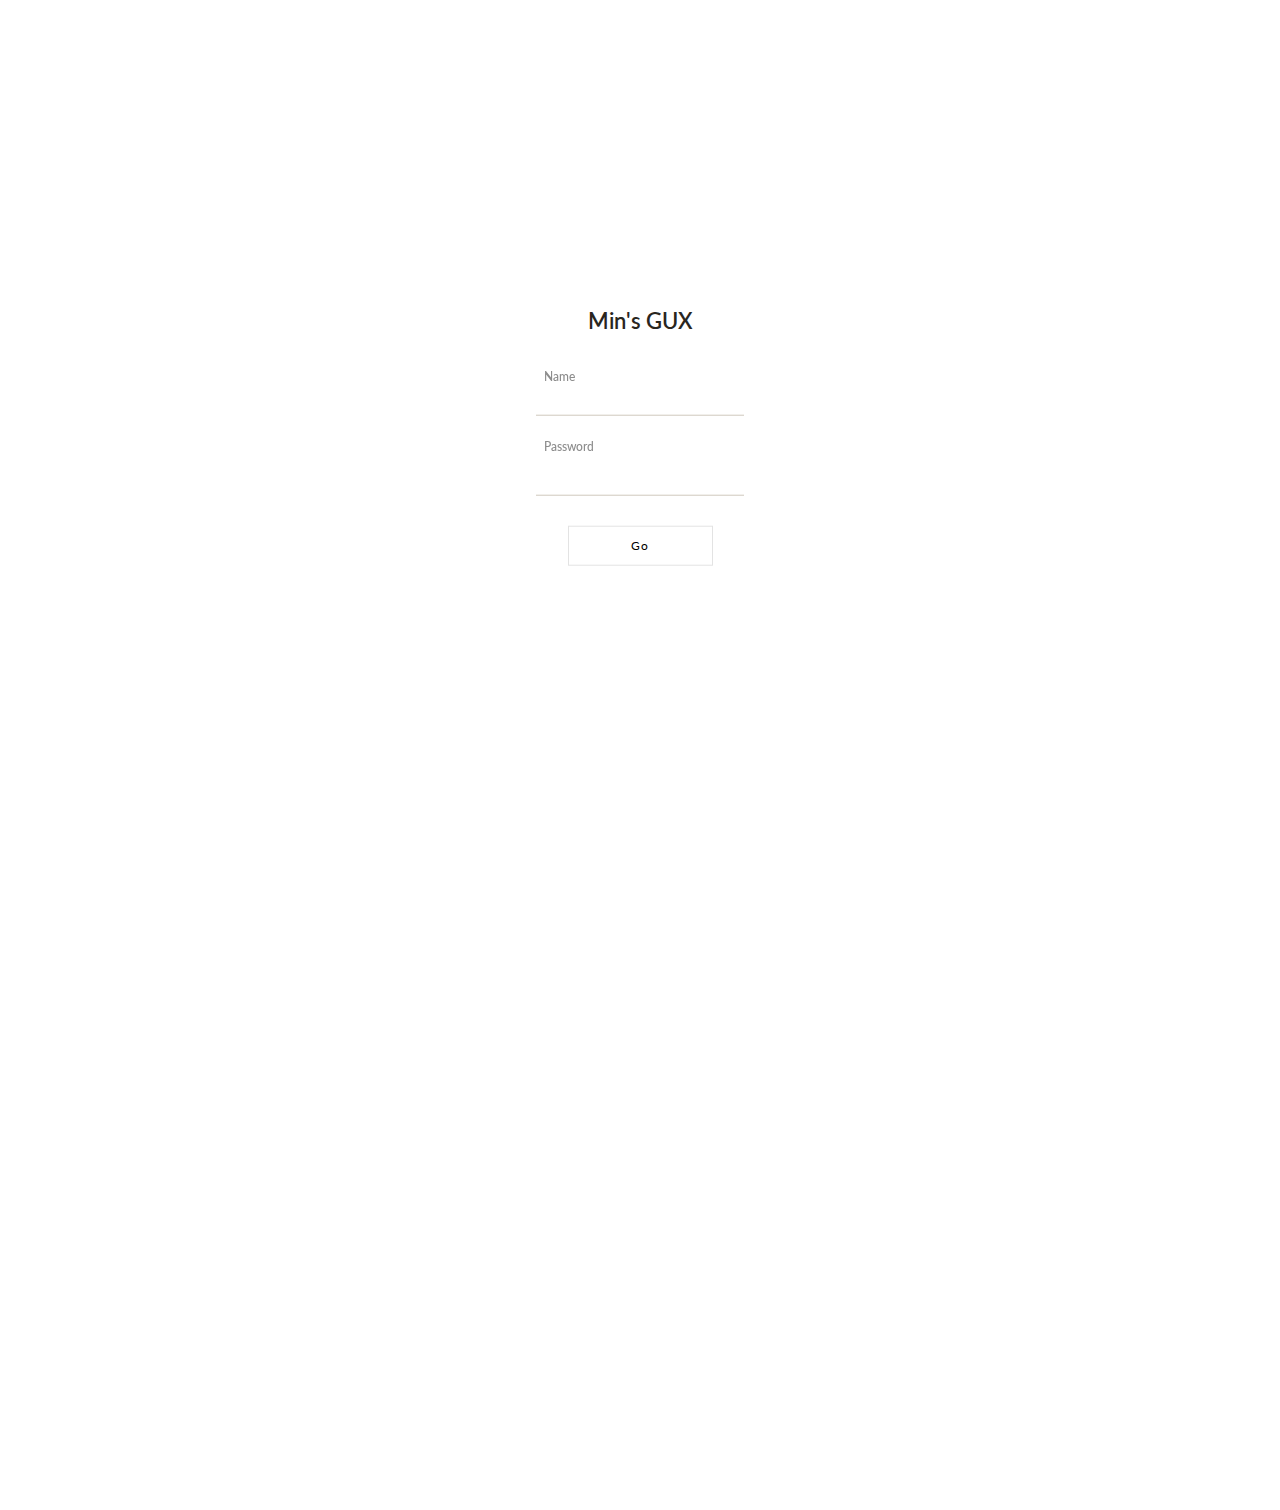
==== commit 6317526f: "add some meta" ====
--- a/component.html
+++ b/component.html
@@ -20,7 +20,7 @@
 
 	<meta name="title" content="this is google exercise project for min yang">
 	<meta name="keywords" content="google, uxe">
-	<meta name="description" content="TODO">
+	<meta name="description" content="GUXE photo gallery exercise.">
 
 	<meta property="og:site_name" content="">
 	<meta property="og:title" content="this is google exercise project for min yang">
@@ -28,12 +28,12 @@
 	<meta property="og:locale" content="en-US">
 	<meta property="og:url" content="">
 	<meta property="og:image" content="">
-	<meta property="og:description" content="TODO">
+	<meta property="og:description" content="GUXE photo gallery exercise.">
 
 	<meta name="twitter:card" content="" />
 	<meta name="twitter:site" content="" />
-	<meta name="twitter:title" content="" />
-	<meta name="twitter:description" content="" />
+	<meta name="twitter:title" content="this is google exercise project for min yang" />
+	<meta name="twitter:description" content="GUXE photo gallery exercise." />
 	<meta name="twitter:image" content="" />
 
 	<!-- google icons-->
--- a/styles/style.css
+++ b/styles/style.css
@@ -1 +1 @@
-:root{--base-font: 'Lato','Helvetica',sans-serif;--fallback-font: 'Helvetica', sans-serif;--font-weight-black: 900;--font-weight-bold: 700;--font-weight-medium: 500;--font-weight-regular: 500;--font-weight-light: 300;--font-weight-ultra-light: 100;--font-color-black: rgb(41, 38, 30);--color-purple: #6200ee;--color-teal: #03dac5;--color-blue: #0336ff;--color-error: #b00020;--color-yellow: #ffde03;--color-dark-gray: #333333;--color-font-gray: #4a4a4a;--color-pink: #ff0266;--color-gray-0: rgb(41, 38, 30);--color-gray-1: rgb(52, 48, 39);--color-gray-2: rgb(141, 141, 141);--color-gray-3: rgb(226, 223, 218);--color-gray-4: rgb(252, 252, 250);--color-gray-5: rgb(241, 239, 234);--color-gray-6: rgb(226, 223, 221);--color-gray-7: rgb(249, 249, 247);--color-gray-8: rgb(252, 252, 250);--color-gray-9: rgb(207, 200, 189);--color-white: rgba(255, 255, 255, 1);--color-black: rgba(0, 0, 0, 1);--color-red: #ff3333;--color-global-focus: var(--color-teal);--color-silver: rgb(181, 182, 182);--color-custom-tap-color: rgba(3, 218, 197, .25);--ui-font-family: var(--base-font);--ui-btn-font-size: 16px;--ui-btn-icon-size: 28px;--ui-btn-line-height: 16px;--ui-text-btn-color: var(--color-black);--ui-transition-dur: 250ms;--ui-transition-dur-long: 1000ms;--ui-easing: cubic-bezier(0.15, 0.67, 0.67, 1);--ui-svg-width: 24px;--ui-svg-height: 24px;--ui-sprite-width: 432px;--spacing: 8px;--base-animation-easing: cubic-bezier(.25, .12, .65, .94);--base-animation-duration: 300ms;--app-fetching-mimimun-delay: 1000ms;--app-height: 100vh;--overlay-bg: rgba(0, 0, 0, .8);--overlay-bg-light: rgba(0, 0, 0, .6);--page-index: 1;--overlay-index: 1100;--header-index: 850;--image-detail-index: 100;--tool-bar-index: 850;--seasrch-sidebar-index: 900;--color-border: #e3e3e3;--color-border-light: var(--color-white, rgba(244, 244, 244, 1));--bp-mobile-sm: 376px;--bp-mobile: 480px;--bp-tablet: 768px;--bp-desktop-small: 1024px;--bp-desktop-medium: 1280px;--bp-desktop-large: 1440px;--bp-desktop-xlarge: 1600px}/*! normalize.css v2.1.0 | MIT License | git.io/normalize */article,aside,details,figcaption,figure,footer,header,hgroup,main,nav,section,summary{display:block}audio,canvas,video{display:inline-block}audio:not([controls]){display:none;height:0}[hidden]{display:none}html{font-family:sans-serif;-webkit-text-size-adjust:100%;-ms-text-size-adjust:100%}body{margin:0}a:focus{outline:thin dotted}a:active,a:hover{outline:0}h1{font-size:2em;margin:0.67em 0}abbr[title]{border-bottom:1px dotted}b,strong{font-weight:bold}dfn{font-style:italic}hr{-webkit-box-sizing:content-box;box-sizing:content-box;height:0}mark{background:#ff0;color:#000}code,kbd,pre,samp{font-family:monospace, serif;font-size:1em}pre{white-space:pre-wrap}q{quotes:"\201C" "\201D" "\2018" "\2019"}small{font-size:80%}sub,sup{font-size:75%;line-height:0;position:relative;vertical-align:baseline}sup{top:-0.5em}sub{bottom:-0.25em}img{border:0}svg:not(:root){overflow:hidden}figure{margin:0}fieldset{border:1px solid #c0c0c0;margin:0 2px;padding:0.35em 0.625em 0.75em}legend{border:0;padding:0}button,input,select,textarea{font-family:inherit;font-size:100%;margin:0}button,input{line-height:normal}button,select{text-transform:none}button,html input[type="button"],input[type="reset"],input[type="submit"]{-webkit-appearance:button;cursor:pointer}button[disabled],html input[disabled]{cursor:default}input[type="checkbox"],input[type="radio"]{-webkit-box-sizing:border-box;box-sizing:border-box;padding:0}input[type="search"]{-webkit-appearance:textfield;-webkit-box-sizing:content-box;box-sizing:content-box}input[type="search"]::-webkit-search-cancel-button,input[type="search"]::-webkit-search-decoration{-webkit-appearance:none}button::-moz-focus-inner,input::-moz-focus-inner{border:0;padding:0}textarea{overflow:auto;vertical-align:top}table{border-collapse:collapse;border-spacing:0}h1,h2,h3,h4{font-weight:bold;line-height:1.1em}p{margin:0 0 2em}.entry{font-size:1.4em;line-height:1.5em}:root{--base-font: 'Lato','Helvetica',sans-serif;--fallback-font: 'Helvetica', sans-serif;--font-weight-black: 900;--font-weight-bold: 700;--font-weight-medium: 500;--font-weight-regular: 500;--font-weight-light: 300;--font-weight-ultra-light: 100;--font-color-black: rgb(41, 38, 30);--color-purple: #6200ee;--color-teal: #03dac5;--color-blue: #0336ff;--color-error: #b00020;--color-yellow: #ffde03;--color-dark-gray: #333333;--color-font-gray: #4a4a4a;--color-pink: #ff0266;--color-gray-0: rgb(41, 38, 30);--color-gray-1: rgb(52, 48, 39);--color-gray-2: rgb(141, 141, 141);--color-gray-3: rgb(226, 223, 218);--color-gray-4: rgb(252, 252, 250);--color-gray-5: rgb(241, 239, 234);--color-gray-6: rgb(226, 223, 221);--color-gray-7: rgb(249, 249, 247);--color-gray-8: rgb(252, 252, 250);--color-gray-9: rgb(207, 200, 189);--color-white: rgba(255, 255, 255, 1);--color-black: rgba(0, 0, 0, 1);--color-red: #ff3333;--color-global-focus: var(--color-teal);--color-silver: rgb(181, 182, 182);--color-custom-tap-color: rgba(3, 218, 197, .25);--ui-font-family: var(--base-font);--ui-btn-font-size: 16px;--ui-btn-icon-size: 28px;--ui-btn-line-height: 16px;--ui-text-btn-color: var(--color-black);--ui-transition-dur: 250ms;--ui-transition-dur-long: 1000ms;--ui-easing: cubic-bezier(0.15, 0.67, 0.67, 1);--ui-svg-width: 24px;--ui-svg-height: 24px;--ui-sprite-width: 432px;--spacing: 8px;--base-animation-easing: cubic-bezier(.25, .12, .65, .94);--base-animation-duration: 300ms;--app-fetching-mimimun-delay: 1000ms;--app-height: 100vh;--overlay-bg: rgba(0, 0, 0, .8);--overlay-bg-light: rgba(0, 0, 0, .6);--page-index: 1;--overlay-index: 1100;--header-index: 850;--image-detail-index: 100;--tool-bar-index: 850;--seasrch-sidebar-index: 900;--color-border: #e3e3e3;--color-border-light: var(--color-white, rgba(244, 244, 244, 1));--bp-mobile-sm: 376px;--bp-mobile: 480px;--bp-tablet: 768px;--bp-desktop-small: 1024px;--bp-desktop-medium: 1280px;--bp-desktop-large: 1440px;--bp-desktop-xlarge: 1600px}html{-webkit-overflow-scrolling:touch}body{font-family:'Lato','Helvetica',sans-serif;font-family:var(--base-font);-webkit-font-smoothing:antialiased;color:rgb(41, 38, 30);color:var(--font-color-black);overflow-x:hidden}body.active main,body.app-error body.app-modal main{visibility:visible}body.app-fetching .app-loader{opacity:1;bottom:10px;-webkit-transition:opacity 200ms, bottom 200ms;transition:opacity 200ms, bottom 200ms}body.detail-active{overflow:hidden;background-color:rgba(0, 0, 0, 1);background-color:var(--color-black)}body.detail-active main{background-color:rgba(0, 0, 0, 1);background-color:var(--color-black)}body.detail-active .image-thumbnails{pointer-events:none}body.search-active{overflow:hidden}body.show-load-more .load-more-wrapper{display:block}body.main-page{padding-top:80px;padding-top:var(--header-height)}@media screen and (min-width: 425px){body.main-page{padding-top:120px;padding-top:var(--header-height)}}*{-webkit-box-sizing:border-box;box-sizing:border-box}ul,li{padding:0;margin:0;list-style:none}main{visibility:hidden;background-color:rgba(255, 255, 255, 1);background-color:var(--color-white)}a{text-decoration:none;-webkit-tap-highlight-color:transparent}a:active,a:hover{text-decoration:none}.loader{display:inline-block}.app-loader{position:fixed;width:40px;height:40px;border-radius:50%;background:rgba(255, 255, 255, 1);background:var(--color-white);bottom:-10px;left:calc(50% - 20px);display:-webkit-box;display:-ms-flexbox;display:flex;-webkit-box-align:center;-ms-flex-align:center;align-items:center;-webkit-box-pack:center;-ms-flex-pack:center;justify-content:center;-webkit-box-shadow:2px 0px 6px 2px rgba(1,1,1,0.1);box-shadow:2px 0px 6px 2px rgba(1,1,1,0.1);opacity:0;z-index:10}.app-loader svg{-webkit-box-flex:0;-ms-flex:0 0 auto;flex:0 0 auto;width:24px;height:24px}@-webkit-keyframes color-transition{0%{fill:#ff3333;fill:var(--color-red)}25%{fill:#03dac5;fill:var(--color-teal)}50%{fill:#6200ee;fill:var(--color-purple)}75%{fill:#ffde03;fill:var(--color-yellow)}}@keyframes color-transition{0%{fill:#ff3333;fill:var(--color-red)}25%{fill:#03dac5;fill:var(--color-teal)}50%{fill:#6200ee;fill:var(--color-purple)}75%{fill:#ffde03;fill:var(--color-yellow)}}.app-loader path{-webkit-animation-name:color-transition;animation-name:color-transition;-webkit-animation-iteration-count:infinite;animation-iteration-count:infinite;-webkit-animation-duration:6000ms;animation-duration:6000ms}body.app-fetching,.lock,.fetching{pointer-events:none !important;-webkit-user-select:none;-moz-user-select:none;-ms-user-select:none;user-select:none}.ui-input.no-label label,.visuallyhidden{border:0;clip:rect(0 0 0 0);height:1px;margin:-1px;overflow:hidden;padding:0;position:absolute;width:1px}body.no-scroll{overflow-y:scroll;position:fixed;left:0;top:0;width:100%;height:100%}.mobile-only{display:block}@media screen and (min-width: 426px){.mobile-only{display:none}}@media screen and (max-width: 425px){.mobile-hide{display:none}}.t-center{text-align:center}.media-reponsive-container{position:relative;padding-bottom:56.25%;padding-top:20px;height:0;margin:30px 0}.media-reponsive-container>iframe,.media-reponsive-container>object{position:absolute;top:0;left:0;width:100%;height:100%}.off{display:none !important}@media screen and (min-width: 1025px){.off-only-desktop{display:none !important}}.hide{opacity:0;pointer-events:none}.blur{-webkit-filter:blur(3px);filter:blur(3px);-webkit-transform:translate3d(0, 0, 0);transform:translate3d(0, 0, 0)}.material-icons.flip-x{-webkit-transform-origin:50%;transform-origin:50%;-webkit-transform:scaleX(-1);transform:scaleX(-1)}.material-icons.bold{font-weight:600}.debug{width:100%;position:fixed;padding:15px;font-weight:600;background-color:red;width:150px;height:150px;top:0;left:0;z-index:9999999;display:none}@-webkit-keyframes animate-y-in-plus{0%{-webkit-transform:translateY(90px);transform:translateY(90px)}100%{-webkit-transform:translateY(0);transform:translateY(0)}}@keyframes animate-y-in-plus{0%{-webkit-transform:translateY(90px);transform:translateY(90px)}100%{-webkit-transform:translateY(0);transform:translateY(0)}}@-webkit-keyframes animate-y-in-minus{0%{-webkit-transform:translateY(-90px);transform:translateY(-90px)}100%{-webkit-transform:translateY(0);transform:translateY(0)}}@keyframes animate-y-in-minus{0%{-webkit-transform:translateY(-90px);transform:translateY(-90px)}100%{-webkit-transform:translateY(0);transform:translateY(0)}}@-webkit-keyframes scaleX{0%{-webkit-transform:scaleX(0);transform:scaleX(0)}50%{-webkit-transform:scaleX(0.5);transform:scaleX(0.5)}100%{-webkit-transform:scaleX(1);transform:scaleX(1)}}@keyframes scaleX{0%{-webkit-transform:scaleX(0);transform:scaleX(0)}50%{-webkit-transform:scaleX(0.5);transform:scaleX(0.5)}100%{-webkit-transform:scaleX(1);transform:scaleX(1)}}@-webkit-keyframes spin{0%{-webkit-transform:rotate(0deg);transform:rotate(0deg)}100%{-webkit-transform:rotate(360deg);transform:rotate(360deg)}}@keyframes spin{0%{-webkit-transform:rotate(0deg);transform:rotate(0deg)}100%{-webkit-transform:rotate(360deg);transform:rotate(360deg)}}@-webkit-keyframes showHide{0%{opacity:1}50%,100%{opacity:0}}@keyframes showHide{0%{opacity:1}50%,100%{opacity:0}}.bar-loader{display:inline-block;width:100%;height:2px;background:rgba(0,0,0,0.9);will-change:transform;-webkit-transform-origin:0 50%;transform-origin:0 50%;-webkit-transform:scaleX(0);transform:scaleX(0)}.bar-loader.run,.tool-bar .like-btn[data-liked="true"] .bar-loader.svg{-webkit-animation-duration:2000ms;animation-duration:2000ms;-webkit-animation-timing-function:linear;animation-timing-function:linear;-webkit-animation-iteration-count:infinite;animation-iteration-count:infinite;-webkit-animation-name:scaleX;animation-name:scaleX}.c-loader{background:inherit;overflow:hidden;border-radius:50%;width:100%;height:100%;position:relative;display:block;z-index:0;-webkit-animation-duration:2000ms;animation-duration:2000ms;-webkit-animation-iteration-count:infinite;animation-iteration-count:infinite}.c-loader.has-masker:after{content:"";border-radius:50%;position:absolute;width:calc(100% - 6px);height:calc(100% - 6px);background:inherit;top:50%;left:50%;-webkit-transform:translate3d(-50%, -50%, 0);transform:translate3d(-50%, -50%, 0);z-index:4}.c-loader.run .spinner,.tool-bar .like-btn[data-liked="true"] .c-loader.svg .spinner{-webkit-animation-name:spin;animation-name:spin}.c-loader.run .left,.tool-bar .like-btn[data-liked="true"] .c-loader.svg .left{-webkit-animation-name:showHide;animation-name:showHide}.c-loader.run .right,.tool-bar .like-btn[data-liked="true"] .c-loader.svg .right{-webkit-animation-name:showHide;animation-name:showHide}.c-loader.paused>*{-webkit-animation-play-state:paused;animation-play-state:paused}.c-loader.running>*{-webkit-animation-play-state:running;animation-play-state:running}.c-loader .left,.c-loader .right,.c-loader .spinner{position:absolute;top:0;width:50%;height:100%}.c-loader .spinner{left:0;background:#000;-webkit-transform-origin:100% 50%;transform-origin:100% 50%;z-index:2;border-radius:100% 0 0 100%/ 50% 0 0 50%;will-change:transform;-webkit-transform:rotate(0);transform:rotate(0);-webkit-animation-duration:inherit;animation-duration:inherit;-webkit-animation-timing-function:linear;animation-timing-function:linear;-webkit-animation-iteration-count:inherit;animation-iteration-count:inherit}.c-loader .left{left:0;opacity:1;z-index:3;-webkit-transform-origin:100% 50%;transform-origin:100% 50%;background:inherit;border-radius:100% 0 0 100%/ 50% 0 0 50%;-webkit-animation-timing-function:steps(1, end);animation-timing-function:steps(1, end);-webkit-animation-iteration-count:inherit;animation-iteration-count:inherit;-webkit-animation-duration:inherit;animation-duration:inherit}.c-loader .right{opacity:0;width:50%;height:100%;border-radius:0 100% 100% 0/ 0 50% 50% 0;right:0;z-index:1;background:#000;animation-direction:reverse;-webkit-animation-timing-function:steps(1, end);animation-timing-function:steps(1, end);-webkit-animation-iteration-count:inherit;animation-iteration-count:inherit;-webkit-animation-duration:inherit;animation-duration:inherit}@-webkit-keyframes btn-ripple{0%{opacity:1;-webkit-transform:translate3d(-50%, -50%, 0) scale(1);transform:translate3d(-50%, -50%, 0) scale(1)}100%{opacity:0;-webkit-transform:translate3d(-50%, -50%, 0) scale(1.5);transform:translate3d(-50%, -50%, 0) scale(1.5)}}@keyframes btn-ripple{0%{opacity:1;-webkit-transform:translate3d(-50%, -50%, 0) scale(1);transform:translate3d(-50%, -50%, 0) scale(1)}100%{opacity:0;-webkit-transform:translate3d(-50%, -50%, 0) scale(1.5);transform:translate3d(-50%, -50%, 0) scale(1.5)}}@-webkit-keyframes btn-svg-sprite-step{0%{background-position:0px 0px}100%{background-position:-432px 0px}}@keyframes btn-svg-sprite-step{0%{background-position:0px 0px}100%{background-position:-432px 0px}}@-webkit-keyframes btn-svg-step{0%{x:0}100%{x:-432px}}@keyframes btn-svg-step{0%{x:0}100%{x:-432px}}.ui-btn{outline:none;border:0;-webkit-appearance:none;background:transparent;display:-webkit-inline-box;display:-ms-inline-flexbox;display:inline-flex;font-family:'Lato','Helvetica',sans-serif;font-family:var(--ui-font-family);font-size:16px;font-size:var(--ui-btn-font-size, 16px);line-height:16px;line-height:var(--ui-btn-line-height);font-weight:500;font-weight:var(--font-weight-regular);text-decoration:none}.ui-btn.inactive,.ui-btn.disabled{pointer-events:none}.ui-btn .icon-font,.ui-btn [class^="icon-"],.ui-btn i{pointer-events:none}.ui-btn--icon{outline:none;border:0;-webkit-appearance:none;background:transparent;display:-webkit-inline-box;display:-ms-inline-flexbox;display:inline-flex;-webkit-box-orient:vertical;-webkit-box-direction:normal;-ms-flex-direction:column;flex-direction:column;-webkit-box-align:center;-ms-flex-align:center;align-items:center;-webkit-box-pack:center;-ms-flex-pack:center;justify-content:center;color:#4a4a4a;color:var(--color-font-gray);border-radius:50%;position:relative;border:0;text-decoration:none;padding:2.5px;cursor:pointer;-webkit-user-select:none;-moz-user-select:none;-ms-user-select:none;user-select:none}.ui-btn--icon .material-icons{display:inline-block;font-size:28px;font-size:var(--ui-btn-icon-size)}.ui-btn--icon .ui-btn-label{font-size:12px;position:absolute;top:-14px;left:50%;-webkit-transform:translateX(-50%);transform:translateX(-50%);opacity:0;-webkit-transition:top 250ms,opacity 250ms;transition:top 250ms,opacity 250ms;-webkit-transition:top var(--ui-transition-dur),opacity var(--ui-transition-dur);transition:top var(--ui-transition-dur),opacity var(--ui-transition-dur)}.ui-btn--icon .svg-sprite{width:24px;width:var(--ui-svg-width);height:24px;height:var(--ui-svg-height);overflow:hidden;-webkit-animation-duration:200ms;animation-duration:200ms;-webkit-animation-timing-function:steps(18);animation-timing-function:steps(18);-webkit-animation-fill-mode:forwards;animation-fill-mode:forwards}.ui-btn--icon .svg-sprite ~ .ui-btn-label:nth-last-child(1){visibility:hidden}.ui-btn--icon use{-webkit-animation-duration:200ms;animation-duration:200ms;-webkit-animation-timing-function:steps(9);animation-timing-function:steps(9);-webkit-animation-fill-mode:forwards;animation-fill-mode:forwards}.ui-btn--icon:after{content:"";width:120%;height:120%;background-color:rgba(3,218,197,0.2);border-radius:50%;position:absolute;-webkit-transform:translate3d(-50%, -50%, 0);transform:translate3d(-50%, -50%, 0);top:50%;left:50%;z-index:2;opacity:0}.ui-btn--icon.run .svg-sprite,.tool-bar .like-btn[data-liked="true"] .ui-btn--icon.svg .svg-sprite{-webkit-animation-name:btn-svg-sprite-step;animation-name:btn-svg-sprite-step}.ui-btn--icon:active{outline:none;text-decoration:none}.ui-btn--icon:active .ui-btn-label{opacity:1;top:-18px}.ui-btn--icon:active:after{opacity:1;-webkit-animation-name:btn-ripple;animation-name:btn-ripple;-webkit-animation-fill-mode:forwards;animation-fill-mode:forwards;-webkit-animation-duration:1000ms;animation-duration:1000ms;-webkit-animation-duration:var(--ui-transition-dur-long);animation-duration:var(--ui-transition-dur-long);-webkit-animation-play-state:running;animation-play-state:running}.ui-btn--icon.reverse .svg-sprite{background-position:-432px 0;background-position:-var(--ui-sprite-width) 0;animation-direction:reverse}.ui-btn--icon.reverse .svg-sprite ~ .ui-btn-label:nth-last-child(1){visibility:visible}.ui-btn--icon.reverse .svg-sprite ~ .ui-btn-label:nth-last-child(2){visibility:hidden}.ui-btn--icon.inactive{pointer-events:none;opacity:.35}.ui-btn--icon.inactive:before{content:"";position:absolute;left:50%;top:50%;width:100%;height:3px;-webkit-transform-origin:50%;transform-origin:50%;-webkit-transform:translate(-50%, -50%) rotate(-45deg);transform:translate(-50%, -50%) rotate(-45deg);background-color:rgba(0, 0, 0, 1);background-color:var(--color-black);z-index:0}.ui-btn--text{color:rgba(0, 0, 0, 1);color:var(--ui-text-btn-color);position:relative;padding:0;line-height:normal;-webkit-box-align:center;-ms-flex-align:center;align-items:center;-webkit-transition:color 250ms;transition:color 250ms;-webkit-transition:color var(--ui-transition-dur);transition:color var(--ui-transition-dur)}.ui-btn--text:after{width:100%;height:100%;background:rgba(0,0,0,0.001);position:absolute;top:0;left:0;z-index:10;content:""}.ui-btn--text i{display:inline-block;font-size:inherit;color:inherit;margin:0 calc(8px * 0.75);margin:0 calc(var(--spacing) * 0.75);text-decoration:none;pointer-events:none}.ui-btn--text:focus{color:rgb(141, 141, 141);color:var(--color-gray-2)}.ui-btn--text:active{color:rgb(141, 141, 141);color:var(--color-gray-2)}.ui-btn--text.active{color:rgb(141, 141, 141);color:var(--color-gray-2)}body.app-error .ui-btn--text.app-modal{color:rgb(141, 141, 141);color:var(--color-gray-2)}.ui-btn--text:hover{color:rgb(141, 141, 141);color:var(--color-gray-2)}.ui-btn--text.active,body.app-error .ui-btn--text.app-modal{pointer-events:none}.ui-btn--text.inactive{color:rgb(181, 182, 182);color:var(--color-silver)}.ui-btn--text.inactive [class^="icon-"]{color:rgb(181, 182, 182);color:var(--color-silver)}.ui-btn--text.inactive i{color:rgb(181, 182, 182);color:var(--color-silver)}.ui-btn--text.small{font-size:12px;font-weight:bold;font-style:normal;font-stretch:normal;line-height:normal;letter-spacing:0}.ui-btn--text.small i{font-weight:bold;font-size:14px}.ui-btn--box{outline:none;border:0;-webkit-appearance:none;background:transparent;display:-webkit-inline-box;display:-ms-inline-flexbox;display:inline-flex;-webkit-box-align:center;-ms-flex-align:center;align-items:center;-webkit-box-pack:center;-ms-flex-pack:center;justify-content:center;font-family:'Lato','Helvetica',sans-serif;font-family:var(--ui-font-family);font-size:12px;letter-spacing:1px;padding:8px 24px;font-weight:400;min-width:145px;height:40px;position:relative;border:1px solid #e3e3e3;border:1px solid var(--color-border);color:rgba(0, 0, 0, 1);color:var(--color-black);-webkit-transition:border 250ms;transition:border 250ms;-webkit-transition:border var(--ui-transition-dur);transition:border var(--ui-transition-dur)}.ui-btn--box:focus{outline:none;border:1px solid rgba(0, 0, 0, 1);border:1px solid var(--color-black)}.ui-btn--box:hover{outline:none;border:1px solid rgba(0, 0, 0, 1);border:1px solid var(--color-black)}.ui-btn--box.active{background-color:rgba(255, 255, 255, 1);background-color:var(--color-white, #fff);color:#ff3333;color:var(--color-red);pointer-events:none}body.app-error .ui-btn--box.app-modal{background-color:rgba(255, 255, 255, 1);background-color:var(--color-white, #fff);color:#ff3333;color:var(--color-red);pointer-events:none}.ui-filter{position:relative;text-align:center;padding:0 15px}.ui-filter ul,.ui-filter li{margin:0;padding:0;list-style:none}.ui-filter.show-arrow-ui .ui-filter-arrow{display:block}.ui-filter.show-arrow-ui .ui-filter-masker{display:block}.ui-filter.show-arrow-ui .ui-filter-list{-webkit-transform:translate3d(0, 0, 0);transform:translate3d(0, 0, 0);will-change:transform;-webkit-transition:-webkit-transform 800ms;transition:-webkit-transform 800ms;transition:transform 800ms;transition:transform 800ms, -webkit-transform 800ms}.ui-filter.show-arrow-ui .ui-filter-item:hover:after,.ui-filter.show-arrow-ui .ui-filter-item.active:after,.ui-filter.show-arrow-ui body.app-error .ui-filter-item.app-modal:after,body.app-error .ui-filter.show-arrow-ui .ui-filter-item.app-modal:after{opacity:1}.ui-filter.reached-first .ui-filter-arrow[data-type="left"]{pointer-events:none;opacity:.25}.ui-filter.reached-last .ui-filter-arrow[data-type="right"]{pointer-events:none;opacity:.25}.ui-filter-masker{position:relative;width:100%;overflow:hidden;display:-webkit-box;display:-ms-flexbox;display:flex;-webkit-box-pack:center;-ms-flex-pack:center;justify-content:center}.ui-filter-list{display:-webkit-inline-box;display:-ms-inline-flexbox;display:inline-flex;-ms-flex-wrap:nowrap;flex-wrap:nowrap}.ui-filter-list li{-webkit-box-flex:0;-ms-flex:0 0 auto;flex:0 0 auto}.ui-filter-list li+li{margin-left:60px}.ui-filter-item{display:inline-block;font-family:'Lato','Helvetica',sans-serif;font-family:var(--ui-font-family);font-size:15px;padding:15px 25px;font-weight:600;border-radius:30px;min-width:100px;color:#212121;position:relative;will-change:color;-webkit-transition:color 250ms,background-color 250ms;transition:color 250ms,background-color 250ms;-webkit-transition:color var(--ui-transition-dur),background-color var(--ui-transition-dur);transition:color var(--ui-transition-dur),background-color var(--ui-transition-dur);text-decoration:none}.ui-filter.use-link .ui-filter-item:hover{text-decoration:none;color:#fff;background-color:#03dac5;background-color:var(--color-global-focus)}.ui-filter-item:hover{background-color:#e2dfda;text-decoration:none}.ui-filter-item:focus{color:rgba(255, 255, 255, 1);color:var(--color-white, #fff);background-color:#03dac5;background-color:var(--color-global-focus);text-decoration:none;outline:none}.ui-filter-item.active{color:rgba(255, 255, 255, 1);color:var(--color-white, #fff);background-color:#03dac5;background-color:var(--color-global-focus);text-decoration:none;outline:none}body.app-error .ui-filter-item.app-modal{color:rgba(255, 255, 255, 1);color:var(--color-white, #fff);background-color:#03dac5;background-color:var(--color-global-focus);text-decoration:none;outline:none}.ui-filter-item.active,body.app-error .ui-filter-item.app-modal{pointer-events:none}.ui-filter-arrow{position:absolute;padding:5px;color:#212121;display:none;top:50%;-webkit-transform:translateY(-50%);transform:translateY(-50%)}.ui-filter-arrow i{pointer-events:none;display:inline-block;color:inherit;font-size:24px}.ui-filter-arrow[data-type="left"]{left:-15px}.ui-filter-arrow[data-type="right"]{right:-15px}@media screen and (max-width: 768px){.ui-filter.show-arrow-ui .ui-filter-masker,.ui-filter .ui-filter-masker{overflow-x:auto;-webkit-box-pack:start;-ms-flex-pack:start;justify-content:flex-start}.ui-filter-list li+li{margin-left:15px}}@media screen and (max-width: 1024px){.ui-filter.show-arrow-ui .ui-filter-masker,.ui-filter .ui-filter-masker{overflow-x:auto}.ui-filter.show-arrow-ui .ui-filter-list,.ui-filter .ui-filter-list{-webkit-transform:none !important;transform:none !important;margin-left:auto;margin-right:auto}.ui-filter .ui-filter-arrow[data-type="left"],.ui-filter .ui-filter-arrow[data-type="right"]{opacity:.25;pointer-events:none}}.c-breadcrumb{position:relative;background:transparent !important}.c-breadcrumb nav ul{margin:0;padding:0;list-style:none;overflow:hidden;color:#111;font-size:12px}.c-breadcrumb nav ul li{padding:2px 16px 2px 0;margin:0;float:left;position:relative}.c-breadcrumb nav ul li:nth-of-type(1),.c-breadcrumb nav ul li:nth-last-of-type(2){display:inline-block}.c-breadcrumb nav ul li:after{content:">";position:absolute;right:5px;top:4px;font-size:14px;color:inherit}.c-breadcrumb nav ul li:nth-last-of-type(1){pointer-events:none}.c-breadcrumb nav ul li:nth-last-of-type(1):after{display:none}.c-breadcrumb nav ul li,.c-breadcrumb nav ul a{font-weight:300;line-height:25px;font-size:inherit;color:inherit}.c-breadcrumb nav ul li:first-letter,.c-breadcrumb nav ul a:first-letter{text-transform:uppercase}.c-breadcrumb nav ul a:active{outline:none;text-decoration:underline;color:#03dac5;color:var(--color-global-focus)}.c-breadcrumb nav ul a:hover{outline:none;text-decoration:underline;color:#03dac5;color:var(--color-global-focus)}.c-breadcrumb nav ul a:focus{outline:none;text-decoration:underline;color:#03dac5;color:var(--color-global-focus)}@media screen and (min-width: 768px){.c-breadcrumb nav ul li{display:inline-block}}.ui-dropdown{min-width:100px;border:1px solid #e3e3e3;border:1px solid var(--color-border);overflow:hidden;will-change:height;background:rgba(255, 255, 255, 1);background:var(--color-white);position:relative}.ui-dropdown select{width:100%;height:40px;border-radius:0;border:0;background:rgb(41, 38, 30);background:var(--color-gray-0);color:rgba(0, 0, 0, 1);color:var(--color-black);font-size:15px;line-height:25px;outline:none;padding:0 20px}.ui-dropdown .ui-dropdown__list{display:none}.ui-dropdown.active,body.app-error .ui-dropdown.app-modal{height:auto}.ui-dropdown.active .top-button .icon,body.app-error .ui-dropdown.app-modal .top-button .icon,.ui-dropdown.active .top-button i,body.app-error .ui-dropdown.app-modal .top-button i{-webkit-transform:rotate(180deg);transform:rotate(180deg)}.ui-dropdown.active .ui-dropdown__items,body.app-error .ui-dropdown.app-modal .ui-dropdown__items{display:block}.ui-dropdown.is-rendering select{opacity:.5}.ui-dropdown__items{width:100%;padding:0;margin:0;display:none}.ui-dropdown__item{position:relative;list-style:none;margin:0;padding:0;height:40px}.ui-dropdown__item button,.ui-dropdown__item a{display:block;width:100%;height:100%;padding:10px;font-size:15px;will-change:color;-webkit-transition:color 300ms;transition:color 300ms;text-decoration:none}.ui-dropdown__item button>i,.ui-dropdown__item a>i{font-size:10px}.ui-dropdown__item:not(.top-label).active,body.app-error .ui-dropdown__item.app-modal:not(.top-label){cursor:default;pointer-events:none}@media screen and (min-width: 480px){.ui-dropdown .ui-dropdown__select{display:none}.ui-dropdown .ui-dropdown__list{display:block}}.ui-input{position:relative;font-family:'Lato','Helvetica',sans-serif;font-family:var(--ui-font-family);font-size:16px;font-weight:300;display:inline-block}.ui-input input[type="text"]{font-family:inherit;font-size:inherit;font-weight:inherit;white-space:nowrap;overflow:hidden;text-overflow:ellipsis;width:100%;height:50px;outline:none;background:transparent;color:rgb(41, 38, 30);color:var(--font-color-black);padding:0 8px;padding:0 var(--spacing);text-decoration:none;border:0;border-bottom:1px solid rgb(207, 200, 189);border-bottom:1px solid var(--color-gray-9)}.ui-input input[type="password"]{font-family:inherit;font-size:inherit;font-weight:inherit;white-space:nowrap;overflow:hidden;text-overflow:ellipsis;width:100%;height:50px;outline:none;background:transparent;color:rgb(41, 38, 30);color:var(--font-color-black);padding:0 8px;padding:0 var(--spacing);text-decoration:none;border:0;border-bottom:1px solid rgb(207, 200, 189);border-bottom:1px solid var(--color-gray-9)}.ui-input input[type="phone"]{font-family:inherit;font-size:inherit;font-weight:inherit;white-space:nowrap;overflow:hidden;text-overflow:ellipsis;width:100%;height:50px;outline:none;background:transparent;color:rgb(41, 38, 30);color:var(--font-color-black);padding:0 8px;padding:0 var(--spacing);text-decoration:none;border:0;border-bottom:1px solid rgb(207, 200, 189);border-bottom:1px solid var(--color-gray-9)}.ui-input input[type="email"]{font-family:inherit;font-size:inherit;font-weight:inherit;white-space:nowrap;overflow:hidden;text-overflow:ellipsis;width:100%;height:50px;outline:none;background:transparent;color:rgb(41, 38, 30);color:var(--font-color-black);padding:0 8px;padding:0 var(--spacing);text-decoration:none;border:0;border-bottom:1px solid rgb(207, 200, 189);border-bottom:1px solid var(--color-gray-9)}.ui-input input[type="text"]::-webkit-input-placeholder{color:rgb(141, 141, 141);color:var(--color-gray-2);opacity:0}.ui-input input[type="password"]::-webkit-input-placeholder{color:rgb(141, 141, 141);color:var(--color-gray-2);opacity:0}.ui-input input[type="phone"]::-webkit-input-placeholder{color:rgb(141, 141, 141);color:var(--color-gray-2);opacity:0}.ui-input input[type="email"]::-webkit-input-placeholder{color:rgb(141, 141, 141);color:var(--color-gray-2);opacity:0}.ui-input input[type="text"]::-ms-clear{color:rgb(141, 141, 141);color:var(--color-gray-2);display:none}.ui-input input[type="password"]::-ms-clear{color:rgb(141, 141, 141);color:var(--color-gray-2);display:none}.ui-input input[type="phone"]::-ms-clear{color:rgb(141, 141, 141);color:var(--color-gray-2);display:none}.ui-input input[type="email"]::-ms-clear{color:rgb(141, 141, 141);color:var(--color-gray-2);display:none}.ui-input input[type="text"]::-ms-reveal,.ui-input input[type="password"]::-ms-reveal,.ui-input input[type="phone"]::-ms-reveal,.ui-input input[type="email"]::-ms-reveal{display:none}.ui-input input[type="text"]:-webkit-autofill{background-color:transparent !important;color:rgba(255, 255, 255, 1) !important;color:var(--color-white) !important}.ui-input input[type="password"]:-webkit-autofill{background-color:transparent !important;color:rgba(255, 255, 255, 1) !important;color:var(--color-white) !important}.ui-input input[type="phone"]:-webkit-autofill{background-color:transparent !important;color:rgba(255, 255, 255, 1) !important;color:var(--color-white) !important}.ui-input input[type="email"]:-webkit-autofill{background-color:transparent !important;color:rgba(255, 255, 255, 1) !important;color:var(--color-white) !important}.init .ui-input input[type="text"]:active,.init .ui-input input[type="text"]:focus,.init .ui-input input[type="password"]:active,.init .ui-input input[type="password"]:focus,.init .ui-input input[type="phone"]:active,.init .ui-input input[type="phone"]:focus,.init .ui-input input[type="email"]:active,.init .ui-input input[type="email"]:focus{border-bottom:0;outline:none;text-decoration:none}.ui-input label{font-size:16px;color:rgb(207, 200, 189);color:var(--color-gray-9);position:absolute;top:50%;-webkit-transform:translateY(-50%);transform:translateY(-50%);left:8px;left:var(--spacing);-webkit-transition:-webkit-transform 250ms;transition:-webkit-transform 250ms;transition:transform 250ms;transition:transform 250ms, -webkit-transform 250ms;-webkit-transition:-webkit-transform var(--ui-transition-dur);transition:-webkit-transform var(--ui-transition-dur);transition:transform var(--ui-transition-dur);transition:transform var(--ui-transition-dur), -webkit-transform var(--ui-transition-dur);pointer-events:none}.ui-input .ui-btn--icon{position:absolute;-webkit-transform:translateY(-50%);transform:translateY(-50%);top:51%;padding:8px;padding:var(--spacing)}.ui-input .ui-btn--icon.before{left:calc(8px * -1);left:calc(var(--spacing) * -1)}.ui-input .ui-btn--icon.after{right:calc(8px * -1);right:calc(var(--spacing) * -1)}.ui-input .ui-btn--icon i{pointer-events:none;color:rgb(207, 200, 189);color:var(--color-gray-9)}.ui-input.small input[type="text"],.ui-input.small input[type="phone"],.ui-input.small input[type="email"]{height:30px}.ui-input.small label{font-size:12px}.ui-input.no-label input[type="password"]::-webkit-input-placeholder,.ui-input.no-label input[type="text"]::-webkit-input-placeholder,.ui-input.no-label input[type="phone"]::-webkit-input-placeholder,.ui-input.no-label input[type="email"]::-webkit-input-placeholder{opacity:1}.ui-input:after{content:"";position:absolute;left:0;bottom:0;width:100%;height:1px;background-color:#e3e3e3;background-color:var(--color-border);opacity:0;-webkit-transform:scaleX(0);transform:scaleX(0);-webkit-transform-origin:50%;transform-origin:50%;-webkit-transition:-webkit-transform 250ms 150ms;transition:-webkit-transform 250ms 150ms;transition:transform 250ms 150ms;transition:transform 250ms 150ms, -webkit-transform 250ms 150ms;-webkit-transition:-webkit-transform var(--ui-transition-dur) 150ms;transition:-webkit-transform var(--ui-transition-dur) 150ms;transition:transform var(--ui-transition-dur) 150ms;transition:transform var(--ui-transition-dur) 150ms, -webkit-transform var(--ui-transition-dur) 150ms}.ui-input.focus:after{opacity:1;-webkit-transform:scaleX(1);transform:scaleX(1);background-color:#03dac5;background-color:var(--color-teal)}.ui-input.focus label{-webkit-transform:translate3d(0, -32px, 0);transform:translate3d(0, -32px, 0);font-size:12px;font-weight:500;color:rgb(141, 141, 141);color:var(--color-gray-2)}.ui-input:not(.empty-value) label{-webkit-transform:translate3d(0, -32px, 0);transform:translate3d(0, -32px, 0);font-size:12px;font-weight:500;color:rgb(141, 141, 141);color:var(--color-gray-2)}.ui-input.search input[type="text"]{padding-left:calc(8px * 4);padding-left:calc(var(--spacing) * 4);padding-right:calc(8px * 4);padding-right:calc(var(--spacing) * 4)}.ui-input.search input[type="phone"]{padding-left:calc(8px * 4);padding-left:calc(var(--spacing) * 4);padding-right:calc(8px * 4);padding-right:calc(var(--spacing) * 4)}.ui-input.search input[type="email"]{padding-left:calc(8px * 4);padding-left:calc(var(--spacing) * 4);padding-right:calc(8px * 4);padding-right:calc(var(--spacing) * 4)}.ui-input.search label{left:calc(8px * 4);left:calc(var(--spacing) * 4)}.ui-input.search .ui-btn--icon{-webkit-transition:opacity 250ms;transition:opacity 250ms;-webkit-transition:opacity var(--ui-transition-dur);transition:opacity var(--ui-transition-dur)}.ui-social{display:-webkit-inline-box;display:-ms-inline-flexbox;display:inline-flex;-webkit-box-align:center;-ms-flex-align:center;align-items:center;-webkit-box-pack:center;-ms-flex-pack:center;justify-content:center;text-decoration:none;text-align:center;width:45px;height:45px;-webkit-transition:opacity 250ms;transition:opacity 250ms;-webkit-transition:opacity var(--ui-transition-dur);transition:opacity var(--ui-transition-dur);font-size:12px;line-height:45px;position:relative}.ui-social::after{content:"";position:absolute;top:0;left:0;width:100%;height:100%;z-index:3;background-color:rgba(255,255,255,0.001)}.ui-social em{pointer-events:none;font-size:14px;line-height:40px;display:inline-block;will-change:color;-webkit-transition:color 250ms;transition:color 250ms;-webkit-transition:color var(--ui-transition-dur);transition:color var(--ui-transition-dur)}.ui-social i{pointer-events:none;font-size:14px;line-height:40px;display:inline-block;will-change:color;-webkit-transition:color 250ms;transition:color 250ms;-webkit-transition:color var(--ui-transition-dur);transition:color var(--ui-transition-dur)}.ui-social [class^="icon-"]{pointer-events:none;font-size:14px;line-height:40px;display:inline-block;will-change:color;-webkit-transition:color 250ms;transition:color 250ms;-webkit-transition:color var(--ui-transition-dur);transition:color var(--ui-transition-dur)}.ui-social img{-webkit-box-flex:0;-ms-flex:0 0 15px;flex:0 0 15px;width:15px;height:15px;pointer-events:none}.ui-social:focus,.ui-social:hover,.ui-social:active{outline:none}.ui-social:focus em{color:#ff3333;color:var(--color-red)}.ui-social:focus i{color:#ff3333;color:var(--color-red)}.ui-social:focus [class^="icon-"]{color:#ff3333;color:var(--color-red)}.ui-social:hover em{color:#ff3333;color:var(--color-red)}.ui-social:hover i{color:#ff3333;color:var(--color-red)}.ui-social:hover [class^="icon-"]{color:#ff3333;color:var(--color-red)}.ui-social:active em{color:#ff3333;color:var(--color-red)}.ui-social:active i{color:#ff3333;color:var(--color-red)}.ui-social:active [class^="icon-"]{color:#ff3333;color:var(--color-red)}.ui-social.inactive{pointer-events:none;opacity:.25}.ui-dots{display:-webkit-inline-box;display:-ms-inline-flexbox;display:inline-flex;height:20px;-webkit-box-align:center;-ms-flex-align:center;align-items:center}.ui-dots__item{width:30px;height:30px;text-decoration:none;position:relative}.ui-dots__item:after{content:"";width:8px;height:8px;position:absolute;top:50%;left:50%;margin:-4px 0 0 -4px;border-radius:50%;background-color:rgba(255, 255, 255, 1);background-color:var(--color-white, #fff)}.ui-dots__item:focus{outline:none;border:1px solid #03dac5;border:1px solid var(--color-global-focus)}.ui-dots__item.active:after{width:12px;height:12px;margin:-6px 0 0 -6px;background-color:transparent;border:2px solid rgba(255, 255, 255, 1);border:2px solid var(--color-white, #fff)}body.app-error .ui-dots__item.app-modal:after{width:12px;height:12px;margin:-6px 0 0 -6px;background-color:transparent;border:2px solid rgba(255, 255, 255, 1);border:2px solid var(--color-white, #fff)}.ui-dots.inactive{opacity:.25;pointer-events:none}@media screen and (min-width: 768px){.ui-dots .ui-dots__item:hover:after{background-color:rgba(255, 255, 255, 1);background-color:var(--color-white)}.ui-dots .ui-dots__item:hover:before{-webkit-transform:scale(1);transform:scale(1)}}.ui-dots.theme-black .ui-dots__item:after{background-color:rgba(255, 255, 255, 1);background-color:var(--color-white)}.ui-dots.theme-black .ui-dots__item:before{background-color:rgba(255, 255, 255, 1);background-color:var(--color-white)}.ui-dots.theme-black .ui-dots__item.active:after{background-color:rgb(41, 38, 30);background-color:var(--color-gray-0)}.ui-dots.theme-black body.app-error .ui-dots__item.app-modal:after{background-color:rgb(41, 38, 30);background-color:var(--color-gray-0)}body.app-error .ui-dots.theme-black .ui-dots__item.app-modal:after{background-color:rgb(41, 38, 30);background-color:var(--color-gray-0)}.ui-dots.theme-black .ui-dots__item:hover:after{background-color:rgb(41, 38, 30);background-color:var(--color-gray-0)}.ui-dots.theme-black .ui-dots__item.active:before,.ui-dots.theme-black body.app-error .ui-dots__item.app-modal:before,body.app-error .ui-dots.theme-black .ui-dots__item.app-modal:before,.ui-dots.theme-black .ui-dots__item:hover:before{-webkit-transform:scale(1);transform:scale(1)}.ui-checkbox{position:relative;text-align:center;padding:0 15px}.ui-checkbox .ui-checkbox-item+.ui-checkbox-item{margin-left:60px}.ui-checkbox.show-arrow-ui .ui-checkbox-arrow{display:block}.ui-checkbox.show-arrow-ui .ui-checkbox-masker{display:block}.ui-checkbox.show-arrow-ui .ui-checkbox-list{-webkit-transform:translate3d(0, 0, 0);transform:translate3d(0, 0, 0);will-change:transform;-webkit-transition:-webkit-transform 800ms;transition:-webkit-transform 800ms;transition:transform 800ms;transition:transform 800ms, -webkit-transform 800ms}.ui-checkbox.reached-first .ui-checkbox-arrow[data-type="left"]{pointer-events:none;opacity:.25}.ui-checkbox.reached-last .ui-checkbox-arrow[data-type="right"]{pointer-events:none;opacity:.25}.ui-checkbox-masker{position:relative;width:100%;display:-webkit-box;display:-ms-flexbox;display:flex;-webkit-box-pack:center;-ms-flex-pack:center;justify-content:center;overflow:hidden}.ui-checkbox-list{display:-webkit-inline-box;display:-ms-inline-flexbox;display:inline-flex;-ms-flex-wrap:nowrap;flex-wrap:nowrap;-webkit-box-align:center;-ms-flex-align:center;align-items:center;padding:15px 0px}.ui-checkbox-arrow{position:absolute;padding:5px;color:#212121;display:none;top:50%;-webkit-transform:translateY(-50%);transform:translateY(-50%)}.ui-checkbox-arrow i{pointer-events:none;display:inline-block;color:inherit;font-size:24px}.ui-checkbox-arrow[data-type="left"]{left:-15px}.ui-checkbox-arrow[data-type="right"]{right:-15px}.ui-checkbox-item{font-size:15px;line-height:20px;display:inline-block;position:relative}.ui-checkbox-item label{display:-webkit-box;display:-ms-flexbox;display:flex;-ms-flex-wrap:nowrap;flex-wrap:nowrap}.ui-checkbox-item input{position:absolute;opacity:0}.ui-checkbox-item .custom-checkbox{-webkit-box-flex:0;-ms-flex:0 0 auto;flex:0 0 auto;width:20px;height:20px;border:2px solid #f1efea;display:inline-block;margin-right:15px;vertical-align:middle}.ui-checkbox-item i{color:#ff3333;color:var(--color-red);font-size:32px;top:5px;left:14px;-webkit-transform:translate3d(-50%, -50%, 0);transform:translate3d(-50%, -50%, 0);position:absolute;pointer-events:none;opacity:0;will-change:opacity;-webkit-transition:opacity 150ms;transition:opacity 150ms}.ui-checkbox-item input:focus+.custom-checkbox i,.ui-checkbox-item input:checked+.custom-checkbox i{opacity:1}@media screen and (max-width: 768px){.ui-checkbox.show-arrow-ui .ui-checkbox-masker,.ui-checkbox .ui-checkbox-masker{overflow-x:auto;-webkit-box-pack:start;-ms-flex-pack:start;justify-content:flex-start}}@media screen and (max-width: 1024px){.ui-checkbox-container .ui-checkbox+.ui-checkbox{margin-left:30px}.ui-checkbox.show-arrow-ui .ui-checkbox-masker,.ui-checkbox .ui-checkbox-masker{overflow-x:auto}.ui-checkbox.show-arrow-ui .ui-checkbox-list,.ui-checkbox .ui-checkbox-list{-webkit-transform:none !important;transform:none !important;margin-left:auto;margin-right:auto}.ui-checkbox .ui-checkbox-arrow[data-type="left"],.ui-checkbox .ui-checkbox-arrow[data-type="right"]{opacity:.25;pointer-events:none}}.ui-pagination{display:-webkit-inline-box;display:-ms-inline-flexbox;display:inline-flex;-webkit-box-align:center;-ms-flex-align:center;align-items:center}.ui-pagination>*{-webkit-box-flex:0;-ms-flex:0 0 auto;flex:0 0 auto}.ui-pagination__arrow{width:16px;height:16px;text-align:center;will-change:color;-webkit-transition:color 250ms/2;transition:color 250ms/2;-webkit-transition:color var(--ui-transition-dur)/2;transition:color var(--ui-transition-dur)/2;color:rgba(255, 255, 255, 1);color:var(--color-white)}.ui-pagination__btn{width:16px;height:16px;text-align:center;will-change:color;-webkit-transition:color 250ms/2;transition:color 250ms/2;-webkit-transition:color var(--ui-transition-dur)/2;transition:color var(--ui-transition-dur)/2;color:rgba(255, 255, 255, 1);color:var(--color-white)}.ui-pagination__arrow:focus,.ui-pagination__arrow:hover,.ui-pagination__arrow:active,.ui-pagination__btn:focus,.ui-pagination__btn:hover,.ui-pagination__btn:active{outline:none}.ui-pagination__arrow.inactive,.ui-pagination__btn.inactive{pointer-events:none;-webkit-user-select:none;-moz-user-select:none;-ms-user-select:none;user-select:none;outline:none;opacity:.5}.ui-pagination__arrow i,.ui-pagination__btn i{font-size:8px;line-height:16px;display:inline-block;color:inherit}.ui-pagination__index{display:inline-block;text-align:center;width:20px;height:16px;line-height:16px;will-change:color;-webkit-transition:color 250ms/2;transition:color 250ms/2;-webkit-transition:color var(--ui-transition-dur)/2;transition:color var(--ui-transition-dur)/2;color:#ff3333;color:var(--color-red)}.ui-pagination__index:focus{color:rgba(0, 0, 0, 1);color:var(--color-black);text-decoration:underline;outline:none}.ui-pagination__index:hover{color:rgba(0, 0, 0, 1);color:var(--color-black);text-decoration:underline;outline:none}.ui-pagination__index.active{color:rgba(0, 0, 0, 1);color:var(--color-black);text-decoration:underline;outline:none}body.app-error .ui-pagination__index.app-modal{color:rgba(0, 0, 0, 1);color:var(--color-black);text-decoration:underline;outline:none}.ui-pagination__count{font-family:'Lato','Helvetica',sans-serif;font-family:var(--ui-font-family);font-size:12px;color:rgba(255, 255, 255, 1);color:var(--color-white);display:inline-block;text-align:center;min-width:40px;margin-right:24px}.ui-pagination.inactive{pointer-events:none;-webkit-user-select:none;-moz-user-select:none;-ms-user-select:none;user-select:none;opacity:.25}.ui-pagination.theme-black .ui-pagination__btn{background-color:rgb(41, 38, 30);background-color:var(--color-gray-0);border:2px solid rgba(255, 255, 255, 1);border:2px solid var(--color-white)}.ui-pagination-black .ui-pagination__btn{background-color:rgb(41, 38, 30);background-color:var(--color-gray-0);border:2px solid rgba(255, 255, 255, 1);border:2px solid var(--color-white)}.ui-pagination.theme-black .ui-pagination__btn [class^="icon-"]{color:rgba(255, 255, 255, 1);color:var(--color-white)}.ui-pagination-black .ui-pagination__btn [class^="icon-"]{color:rgba(255, 255, 255, 1);color:var(--color-white)}.ui-pagination.theme-black .ui-pagination__btn:hover{background-color:rgba(255, 255, 255, 1);background-color:var(--color-white)}.ui-pagination.theme-black .ui-pagination__btn:active{background-color:rgba(255, 255, 255, 1);background-color:var(--color-white)}.ui-pagination-black .ui-pagination__btn:hover{background-color:rgba(255, 255, 255, 1);background-color:var(--color-white)}.ui-pagination-black .ui-pagination__btn:active{background-color:rgba(255, 255, 255, 1);background-color:var(--color-white)}.ui-pagination.theme-black .ui-pagination__btn:hover [class^="icon-"]{color:rgb(41, 38, 30);color:var(--color-gray-0)}.ui-pagination.theme-black .ui-pagination__btn:active [class^="icon-"]{color:rgb(41, 38, 30);color:var(--color-gray-0)}.ui-pagination-black .ui-pagination__btn:hover [class^="icon-"]{color:rgb(41, 38, 30);color:var(--color-gray-0)}.ui-pagination-black .ui-pagination__btn:active [class^="icon-"]{color:rgb(41, 38, 30);color:var(--color-gray-0)}.ui-pagination.theme-black .ui-pagination__count{color:rgba(255, 255, 255, 1);color:var(--color-white)}.ui-pagination-black .ui-pagination__count{color:rgba(255, 255, 255, 1);color:var(--color-white)}.tags{display:-webkit-box;display:-ms-flexbox;display:flex;-ms-flex-wrap:wrap;flex-wrap:wrap}.ui-tag{display:inline-block;position:relative;font-size:12px;font-style:normal;font-weight:500;font-stretch:normal;line-height:normal;letter-spacing:0.5px;text-align:left;border-radius:6px;padding:4px 8px;margin:0;color:rgba(255, 255, 255, 1);color:var(--color-white);background-color:rgb(52, 48, 39);background-color:var(--color-gray-1)}.ui-tag+.ui-tag{margin-left:calc(8px/2);margin-left:calc(var(--spacing)/2)}.ui-tag.teal{background-color:#03dac5;background-color:var(--color-teal)}.ui-tag.blue{background-color:#0336ff;background-color:var(--color-blue)}.ui-tag.red{background-color:#ff3333;background-color:var(--color-red)}.ui-tag.yellow{background-color:#ffde03;background-color:var(--color-yellow);color:rgba(0, 0, 0, 1);color:var(--color-black);font-weight:500}.ui-tag:first-letter{text-transform:uppercase}@-webkit-keyframes ui-balloon-in-down{0%{opacity:0;-webkit-transform:translateY(-8px);transform:translateY(-8px)}75%{-webkit-transform:translateY(2px);transform:translateY(2px)}100%{opaicty:1;-webkit-transform:translateY(0);transform:translateY(0)}}@keyframes ui-balloon-in-down{0%{opacity:0;-webkit-transform:translateY(-8px);transform:translateY(-8px)}75%{-webkit-transform:translateY(2px);transform:translateY(2px)}100%{opaicty:1;-webkit-transform:translateY(0);transform:translateY(0)}}@-webkit-keyframes ui-balloon-in-up{0%{opacity:0;-webkit-transform:translateY(8px);transform:translateY(8px)}75%{-webkit-transform:translateY(-2px);transform:translateY(-2px)}100%{opaicty:1;-webkit-transform:translateY(0);transform:translateY(0)}}@keyframes ui-balloon-in-up{0%{opacity:0;-webkit-transform:translateY(8px);transform:translateY(8px)}75%{-webkit-transform:translateY(-2px);transform:translateY(-2px)}100%{opaicty:1;-webkit-transform:translateY(0);transform:translateY(0)}}.ui-balloon{max-width:300px;border-radius:8px;border-radius:var(--spacing);position:relative;background-color:rgba(255, 255, 255, 1);background-color:var(--color-white);-webkit-filter:drop-shadow(0px 0px 5px rgba(51,51,51,0.22));filter:drop-shadow(0px 0px 5px rgba(51,51,51,0.22))}.ui-balloon__inner{margin:0;padding:calc(8px * 3) calc(8px * 2);padding:calc(var(--spacing) * 3) calc(var(--spacing) * 2)}.ui-balloon__items{margin:0;padding:calc(8px * 2);padding:calc(var(--spacing) * 2);list-style:none}.ui-balloon__item+.ui-balloon__item{margin-top:calc(8px * 1.5);margin-top:calc(var(--spacing) * 1.5)}.ui-balloon:before{content:"";width:0;height:0;position:absolute;top:calc(1px + 8px * -2);top:calc(1px + var(--spacing) * -2);right:calc(8px * 2);right:calc(var(--spacing) * 2);border-style:solid;border-width:8px;border-width:var(--spacing);border-color:transparent transparent rgba(255, 255, 255, 1) transparent;border-color:transparent transparent var(--color-white) transparent}.ui-balloon.down:before{top:auto;bottom:calc(1px + 8px * -2);bottom:calc(1px + var(--spacing) * -2);border-color:rgba(255, 255, 255, 1) transparent transparent transparent;border-color:var(--color-white) transparent transparent transparent}.ui-balloon.tip-center:before{right:calc(50% - 10px)}.ui-balloon.no-tip:before{visibility:hidden}.ui-balloon.animate-in{-webkit-animation-duration:600ms;animation-duration:600ms;-webkit-animation-fill-mode:forwards;animation-fill-mode:forwards;-webkit-animation-name:ui-balloon-in-down;animation-name:ui-balloon-in-down}.ui-balloon.animate-in.down{-webkit-animation-name:ui-balloon-in-up;animation-name:ui-balloon-in-up}.letter-masker{position:relative;display:inline-block;overflow:hidden;vertical-align:top}.letter-masker .masker{display:-webkit-inline-box;display:-ms-inline-flexbox;display:inline-flex;-webkit-box-orient:vertical;-webkit-box-direction:normal;-ms-flex-direction:column;flex-direction:column;height:auto;position:absolute;width:100%;z-index:1;-webkit-transition-property:-webkit-transform;transition-property:-webkit-transform;transition-property:transform;transition-property:transform, -webkit-transform}.letter-masker .letter{font-family:inherit;font-size:inherit;display:inline-block;margin:0;padding:0}.letter-masker .base{visibility:hidden;opacity:0;z-index:0;pointer-events:none;padding:0 10px}.letter-masker.animate-up .masker{-webkit-transition:-webkit-transform 250ms;transition:-webkit-transform 250ms;transition:transform 250ms;transition:transform 250ms, -webkit-transform 250ms;-webkit-transition:-webkit-transform var(--letter-masker-duration);transition:-webkit-transform var(--letter-masker-duration);transition:transform var(--letter-masker-duration);transition:transform var(--letter-masker-duration), -webkit-transform var(--letter-masker-duration);-webkit-transform:translate3d(0, -50%, 0);transform:translate3d(0, -50%, 0)}:root{--letter-masker-duration: 250ms}.image-c{overflow:hidden;position:relative}.image-c figure{background-size:cover;background-position:50%;background-repeat:no-repeat}.image-c figcaption{opacity:0}.image-c img{width:100%;height:auto}.image-c img.lz-load{opacity:0}.image-c img.lz-loaded{opacity:1;-webkit-transition:opacity 400ms;transition:opacity 400ms}.image-c .loader{width:24px;height:24px;position:absolute;top:50%;left:50%;z-index:1;-webkit-transform:translate3d(-50%, -50%, 0);transform:translate3d(-50%, -50%, 0);pointer-events:none}.image-c.img-loading .loader{opacity:1}.image-c.img-loaded .loader{opacity:0}.ui-wrapper{display:inline-block}.ui-wrapper.vertical{display:-webkit-box;display:-ms-flexbox;display:flex;-webkit-box-orient:vertical;-webkit-box-direction:normal;-ms-flex-direction:column;flex-direction:column;-webkit-box-align:start;-ms-flex-align:start;align-items:flex-start}.ui-wrapper.vertical .ui-btn+.ui-btn{margin-top:20px}.ui-test{background:#eee;padding:60px}.ui-test i{display:inline-block;padding:10px;margin:20px;border:1px solid #333;font-size:18px}.ui-test.white{background:#111;color:white}.ui-test.white i{color:white}.view>.container{max-width:1280px;max-width:var(--bp-desktop-medium, 1280);margin:0 auto;padding:0 calc(8px * 2);padding:0 calc(var(--spacing) * 2)}.component>.container{max-width:1280px;max-width:var(--bp-desktop-medium, 1280);margin:0 auto;padding:0 calc(8px * 2);padding:0 calc(var(--spacing) * 2)}.p-space-10{margin-top:40px}.n-space-10{margin-top:-40px}.p-space-20{margin-top:40px}.n-space-20{margin-top:-40px}.p-space-30{margin-top:40px}.n-space-30{margin-top:-40px}.p-space-40{margin-top:40px}.n-space-40{margin-top:-40px}.p-space-50{margin-top:40px}.n-space-50{margin-top:-40px}.p-space-60{margin-top:40px}.n-space-60{margin-top:-40px}.p-space-70{margin-top:40px}.n-space-70{margin-top:-40px}.p-space-80{margin-top:40px}.n-space-80{margin-top:-40px}.p-space-90{margin-top:40px}.n-space-90{margin-top:-40px}.p-space-100{margin-top:40px}.n-space-100{margin-top:-40px}.p-space-110{margin-top:40px}.n-space-110{margin-top:-40px}.p-space-120{margin-top:40px}.n-space-120{margin-top:-40px}.p-space-130{margin-top:40px}.n-space-130{margin-top:-40px}.p-space-140{margin-top:40px}.n-space-140{margin-top:-40px}.p-space-150{margin-top:40px}.n-space-150{margin-top:-40px}.p-space-160{margin-top:40px}.n-space-160{margin-top:-40px}.p-space-170{margin-top:40px}.n-space-170{margin-top:-40px}.p-space-180{margin-top:40px}.n-space-180{margin-top:-40px}.p-space-190{margin-top:40px}.n-space-190{margin-top:-40px}.p-space-200{margin-top:40px}.n-space-200{margin-top:-40px}.p-space-210{margin-top:40px}.n-space-210{margin-top:-40px}.p-space-220{margin-top:40px}.n-space-220{margin-top:-40px}.p-space-230{margin-top:40px}.n-space-230{margin-top:-40px}.p-space-240{margin-top:40px}.n-space-240{margin-top:-40px}.p-space-250{margin-top:40px}.n-space-250{margin-top:-40px}.p-space-260{margin-top:40px}.n-space-260{margin-top:-40px}.p-space-270{margin-top:40px}.n-space-270{margin-top:-40px}.p-space-280{margin-top:40px}.n-space-280{margin-top:-40px}.p-space-290{margin-top:40px}.n-space-290{margin-top:-40px}.p-space-300{margin-top:40px}.n-space-300{margin-top:-40px}.p-space-310{margin-top:40px}.n-space-310{margin-top:-40px}.p-space-320{margin-top:40px}.n-space-320{margin-top:-40px}.p-space-330{margin-top:40px}.n-space-330{margin-top:-40px}.p-space-340{margin-top:40px}.n-space-340{margin-top:-40px}.p-space-350{margin-top:40px}.n-space-350{margin-top:-40px}.p-space-360{margin-top:40px}.n-space-360{margin-top:-40px}.p-space-370{margin-top:40px}.n-space-370{margin-top:-40px}.p-space-380{margin-top:40px}.n-space-380{margin-top:-40px}.p-space-390{margin-top:40px}.n-space-390{margin-top:-40px}.p-space-400{margin-top:40px}.n-space-400{margin-top:-40px}.p-space-410{margin-top:40px}.n-space-410{margin-top:-40px}.p-space-420{margin-top:40px}.n-space-420{margin-top:-40px}.p-space-430{margin-top:40px}.n-space-430{margin-top:-40px}.p-space-440{margin-top:40px}.n-space-440{margin-top:-40px}.p-space-450{margin-top:40px}.n-space-450{margin-top:-40px}.p-space-460{margin-top:40px}.n-space-460{margin-top:-40px}.p-space-470{margin-top:40px}.n-space-470{margin-top:-40px}.p-space-480{margin-top:40px}.n-space-480{margin-top:-40px}.p-space-490{margin-top:40px}.n-space-490{margin-top:-40px}.p-space-500{margin-top:40px}.n-space-500{margin-top:-40px}.p-space-510{margin-top:40px}.n-space-510{margin-top:-40px}.p-space-520{margin-top:40px}.n-space-520{margin-top:-40px}.p-space-530{margin-top:40px}.n-space-530{margin-top:-40px}.p-space-540{margin-top:40px}.n-space-540{margin-top:-40px}.p-space-550{margin-top:40px}.n-space-550{margin-top:-40px}.p-space-560{margin-top:40px}.n-space-560{margin-top:-40px}.p-space-570{margin-top:40px}.n-space-570{margin-top:-40px}.p-space-580{margin-top:40px}.n-space-580{margin-top:-40px}.p-space-590{margin-top:40px}.n-space-590{margin-top:-40px}.p-space-600{margin-top:40px}.n-space-600{margin-top:-40px}.p-space-610{margin-top:40px}.n-space-610{margin-top:-40px}.p-space-620{margin-top:40px}.n-space-620{margin-top:-40px}.p-space-630{margin-top:40px}.n-space-630{margin-top:-40px}.p-space-640{margin-top:40px}.n-space-640{margin-top:-40px}.p-space-650{margin-top:40px}.n-space-650{margin-top:-40px}.p-space-660{margin-top:40px}.n-space-660{margin-top:-40px}.p-space-670{margin-top:40px}.n-space-670{margin-top:-40px}.p-space-680{margin-top:40px}.n-space-680{margin-top:-40px}.p-space-690{margin-top:40px}.n-space-690{margin-top:-40px}.p-space-700{margin-top:40px}.n-space-700{margin-top:-40px}.p-space-710{margin-top:40px}.n-space-710{margin-top:-40px}.p-space-720{margin-top:40px}.n-space-720{margin-top:-40px}.p-space-730{margin-top:40px}.n-space-730{margin-top:-40px}.p-space-740{margin-top:40px}.n-space-740{margin-top:-40px}.p-space-750{margin-top:40px}.n-space-750{margin-top:-40px}.p-space-760{margin-top:40px}.n-space-760{margin-top:-40px}.p-space-770{margin-top:40px}.n-space-770{margin-top:-40px}.p-space-780{margin-top:40px}.n-space-780{margin-top:-40px}.p-space-790{margin-top:40px}.n-space-790{margin-top:-40px}.p-space-800{margin-top:40px}.n-space-800{margin-top:-40px}.p-space-810{margin-top:40px}.n-space-810{margin-top:-40px}.p-space-820{margin-top:40px}.n-space-820{margin-top:-40px}.p-space-830{margin-top:40px}.n-space-830{margin-top:-40px}.p-space-840{margin-top:40px}.n-space-840{margin-top:-40px}.p-space-850{margin-top:40px}.n-space-850{margin-top:-40px}.p-space-860{margin-top:40px}.n-space-860{margin-top:-40px}.p-space-870{margin-top:40px}.n-space-870{margin-top:-40px}.p-space-880{margin-top:40px}.n-space-880{margin-top:-40px}.p-space-890{margin-top:40px}.n-space-890{margin-top:-40px}.p-space-900{margin-top:40px}.n-space-900{margin-top:-40px}.p-space-910{margin-top:40px}.n-space-910{margin-top:-40px}.p-space-920{margin-top:40px}.n-space-920{margin-top:-40px}.p-space-930{margin-top:40px}.n-space-930{margin-top:-40px}.p-space-940{margin-top:40px}.n-space-940{margin-top:-40px}.p-space-950{margin-top:40px}.n-space-950{margin-top:-40px}.p-space-960{margin-top:40px}.n-space-960{margin-top:-40px}.p-space-970{margin-top:40px}.n-space-970{margin-top:-40px}.p-space-980{margin-top:40px}.n-space-980{margin-top:-40px}.p-space-990{margin-top:40px}.n-space-990{margin-top:-40px}@media screen and (min-width: 425px){.p-space-10{margin-top:6px}.n-space-10{margin-top:-6px}.p-space-20{margin-top:12px}.n-space-20{margin-top:-12px}.p-space-30{margin-top:18px}.n-space-30{margin-top:-18px}.p-space-40{margin-top:24px}.n-space-40{margin-top:-24px}.p-space-50{margin-top:30px}.n-space-50{margin-top:-30px}.p-space-60{margin-top:36px}.n-space-60{margin-top:-36px}.p-space-70{margin-top:42px}.n-space-70{margin-top:-42px}.p-space-80{margin-top:48px}.n-space-80{margin-top:-48px}.p-space-90{margin-top:54px}.n-space-90{margin-top:-54px}.p-space-100{margin-top:60px}.n-space-100{margin-top:-60px}.p-space-110{margin-top:66px}.n-space-110{margin-top:-66px}.p-space-120{margin-top:72px}.n-space-120{margin-top:-72px}.p-space-130{margin-top:78px}.n-space-130{margin-top:-78px}.p-space-140{margin-top:84px}.n-space-140{margin-top:-84px}.p-space-150{margin-top:90px}.n-space-150{margin-top:-90px}.p-space-160{margin-top:96px}.n-space-160{margin-top:-96px}.p-space-170{margin-top:102px}.n-space-170{margin-top:-102px}.p-space-180{margin-top:108px}.n-space-180{margin-top:-108px}.p-space-190{margin-top:114px}.n-space-190{margin-top:-114px}.p-space-200{margin-top:120px}.n-space-200{margin-top:-120px}.p-space-210{margin-top:126px}.n-space-210{margin-top:-126px}.p-space-220{margin-top:132px}.n-space-220{margin-top:-132px}.p-space-230{margin-top:138px}.n-space-230{margin-top:-138px}.p-space-240{margin-top:144px}.n-space-240{margin-top:-144px}.p-space-250{margin-top:150px}.n-space-250{margin-top:-150px}.p-space-260{margin-top:156px}.n-space-260{margin-top:-156px}.p-space-270{margin-top:162px}.n-space-270{margin-top:-162px}.p-space-280{margin-top:168px}.n-space-280{margin-top:-168px}.p-space-290{margin-top:174px}.n-space-290{margin-top:-174px}.p-space-300{margin-top:180px}.n-space-300{margin-top:-180px}.p-space-310{margin-top:186px}.n-space-310{margin-top:-186px}.p-space-320{margin-top:192px}.n-space-320{margin-top:-192px}.p-space-330{margin-top:198px}.n-space-330{margin-top:-198px}.p-space-340{margin-top:204px}.n-space-340{margin-top:-204px}.p-space-350{margin-top:210px}.n-space-350{margin-top:-210px}.p-space-360{margin-top:216px}.n-space-360{margin-top:-216px}.p-space-370{margin-top:222px}.n-space-370{margin-top:-222px}.p-space-380{margin-top:228px}.n-space-380{margin-top:-228px}.p-space-390{margin-top:234px}.n-space-390{margin-top:-234px}.p-space-400{margin-top:240px}.n-space-400{margin-top:-240px}.p-space-410{margin-top:246px}.n-space-410{margin-top:-246px}.p-space-420{margin-top:252px}.n-space-420{margin-top:-252px}.p-space-430{margin-top:258px}.n-space-430{margin-top:-258px}.p-space-440{margin-top:264px}.n-space-440{margin-top:-264px}.p-space-450{margin-top:270px}.n-space-450{margin-top:-270px}.p-space-460{margin-top:276px}.n-space-460{margin-top:-276px}.p-space-470{margin-top:282px}.n-space-470{margin-top:-282px}.p-space-480{margin-top:288px}.n-space-480{margin-top:-288px}.p-space-490{margin-top:294px}.n-space-490{margin-top:-294px}.p-space-500{margin-top:300px}.n-space-500{margin-top:-300px}.p-space-510{margin-top:306px}.n-space-510{margin-top:-306px}.p-space-520{margin-top:312px}.n-space-520{margin-top:-312px}.p-space-530{margin-top:318px}.n-space-530{margin-top:-318px}.p-space-540{margin-top:324px}.n-space-540{margin-top:-324px}.p-space-550{margin-top:330px}.n-space-550{margin-top:-330px}.p-space-560{margin-top:336px}.n-space-560{margin-top:-336px}.p-space-570{margin-top:342px}.n-space-570{margin-top:-342px}.p-space-580{margin-top:348px}.n-space-580{margin-top:-348px}.p-space-590{margin-top:354px}.n-space-590{margin-top:-354px}.p-space-600{margin-top:360px}.n-space-600{margin-top:-360px}.p-space-610{margin-top:366px}.n-space-610{margin-top:-366px}.p-space-620{margin-top:372px}.n-space-620{margin-top:-372px}.p-space-630{margin-top:378px}.n-space-630{margin-top:-378px}.p-space-640{margin-top:384px}.n-space-640{margin-top:-384px}.p-space-650{margin-top:390px}.n-space-650{margin-top:-390px}.p-space-660{margin-top:396px}.n-space-660{margin-top:-396px}.p-space-670{margin-top:402px}.n-space-670{margin-top:-402px}.p-space-680{margin-top:408px}.n-space-680{margin-top:-408px}.p-space-690{margin-top:414px}.n-space-690{margin-top:-414px}.p-space-700{margin-top:420px}.n-space-700{margin-top:-420px}.p-space-710{margin-top:426px}.n-space-710{margin-top:-426px}.p-space-720{margin-top:432px}.n-space-720{margin-top:-432px}.p-space-730{margin-top:438px}.n-space-730{margin-top:-438px}.p-space-740{margin-top:444px}.n-space-740{margin-top:-444px}.p-space-750{margin-top:450px}.n-space-750{margin-top:-450px}.p-space-760{margin-top:456px}.n-space-760{margin-top:-456px}.p-space-770{margin-top:462px}.n-space-770{margin-top:-462px}.p-space-780{margin-top:468px}.n-space-780{margin-top:-468px}.p-space-790{margin-top:474px}.n-space-790{margin-top:-474px}.p-space-800{margin-top:480px}.n-space-800{margin-top:-480px}.p-space-810{margin-top:486px}.n-space-810{margin-top:-486px}.p-space-820{margin-top:492px}.n-space-820{margin-top:-492px}.p-space-830{margin-top:498px}.n-space-830{margin-top:-498px}.p-space-840{margin-top:504px}.n-space-840{margin-top:-504px}.p-space-850{margin-top:510px}.n-space-850{margin-top:-510px}.p-space-860{margin-top:516px}.n-space-860{margin-top:-516px}.p-space-870{margin-top:522px}.n-space-870{margin-top:-522px}.p-space-880{margin-top:528px}.n-space-880{margin-top:-528px}.p-space-890{margin-top:534px}.n-space-890{margin-top:-534px}.p-space-900{margin-top:540px}.n-space-900{margin-top:-540px}.p-space-910{margin-top:546px}.n-space-910{margin-top:-546px}.p-space-920{margin-top:552px}.n-space-920{margin-top:-552px}.p-space-930{margin-top:558px}.n-space-930{margin-top:-558px}.p-space-940{margin-top:564px}.n-space-940{margin-top:-564px}.p-space-950{margin-top:570px}.n-space-950{margin-top:-570px}.p-space-960{margin-top:576px}.n-space-960{margin-top:-576px}.p-space-970{margin-top:582px}.n-space-970{margin-top:-582px}.p-space-980{margin-top:588px}.n-space-980{margin-top:-588px}.p-space-990{margin-top:594px}.n-space-990{margin-top:-594px}}@media screen and (min-width: 768px){.p-space-10{margin-top:8px}.n-space-10{margin-top:-8px}.p-space-20{margin-top:16px}.n-space-20{margin-top:-16px}.p-space-30{margin-top:24px}.n-space-30{margin-top:-24px}.p-space-40{margin-top:32px}.n-space-40{margin-top:-32px}.p-space-50{margin-top:40px}.n-space-50{margin-top:-40px}.p-space-60{margin-top:48px}.n-space-60{margin-top:-48px}.p-space-70{margin-top:56px}.n-space-70{margin-top:-56px}.p-space-80{margin-top:64px}.n-space-80{margin-top:-64px}.p-space-90{margin-top:72px}.n-space-90{margin-top:-72px}.p-space-100{margin-top:80px}.n-space-100{margin-top:-80px}.p-space-110{margin-top:88px}.n-space-110{margin-top:-88px}.p-space-120{margin-top:96px}.n-space-120{margin-top:-96px}.p-space-130{margin-top:104px}.n-space-130{margin-top:-104px}.p-space-140{margin-top:112px}.n-space-140{margin-top:-112px}.p-space-150{margin-top:120px}.n-space-150{margin-top:-120px}.p-space-160{margin-top:128px}.n-space-160{margin-top:-128px}.p-space-170{margin-top:136px}.n-space-170{margin-top:-136px}.p-space-180{margin-top:144px}.n-space-180{margin-top:-144px}.p-space-190{margin-top:152px}.n-space-190{margin-top:-152px}.p-space-200{margin-top:160px}.n-space-200{margin-top:-160px}.p-space-210{margin-top:168px}.n-space-210{margin-top:-168px}.p-space-220{margin-top:176px}.n-space-220{margin-top:-176px}.p-space-230{margin-top:184px}.n-space-230{margin-top:-184px}.p-space-240{margin-top:192px}.n-space-240{margin-top:-192px}.p-space-250{margin-top:200px}.n-space-250{margin-top:-200px}.p-space-260{margin-top:208px}.n-space-260{margin-top:-208px}.p-space-270{margin-top:216px}.n-space-270{margin-top:-216px}.p-space-280{margin-top:224px}.n-space-280{margin-top:-224px}.p-space-290{margin-top:232px}.n-space-290{margin-top:-232px}.p-space-300{margin-top:240px}.n-space-300{margin-top:-240px}.p-space-310{margin-top:248px}.n-space-310{margin-top:-248px}.p-space-320{margin-top:256px}.n-space-320{margin-top:-256px}.p-space-330{margin-top:264px}.n-space-330{margin-top:-264px}.p-space-340{margin-top:272px}.n-space-340{margin-top:-272px}.p-space-350{margin-top:280px}.n-space-350{margin-top:-280px}.p-space-360{margin-top:288px}.n-space-360{margin-top:-288px}.p-space-370{margin-top:296px}.n-space-370{margin-top:-296px}.p-space-380{margin-top:304px}.n-space-380{margin-top:-304px}.p-space-390{margin-top:312px}.n-space-390{margin-top:-312px}.p-space-400{margin-top:320px}.n-space-400{margin-top:-320px}.p-space-410{margin-top:328px}.n-space-410{margin-top:-328px}.p-space-420{margin-top:336px}.n-space-420{margin-top:-336px}.p-space-430{margin-top:344px}.n-space-430{margin-top:-344px}.p-space-440{margin-top:352px}.n-space-440{margin-top:-352px}.p-space-450{margin-top:360px}.n-space-450{margin-top:-360px}.p-space-460{margin-top:368px}.n-space-460{margin-top:-368px}.p-space-470{margin-top:376px}.n-space-470{margin-top:-376px}.p-space-480{margin-top:384px}.n-space-480{margin-top:-384px}.p-space-490{margin-top:392px}.n-space-490{margin-top:-392px}.p-space-500{margin-top:400px}.n-space-500{margin-top:-400px}.p-space-510{margin-top:408px}.n-space-510{margin-top:-408px}.p-space-520{margin-top:416px}.n-space-520{margin-top:-416px}.p-space-530{margin-top:424px}.n-space-530{margin-top:-424px}.p-space-540{margin-top:432px}.n-space-540{margin-top:-432px}.p-space-550{margin-top:440px}.n-space-550{margin-top:-440px}.p-space-560{margin-top:448px}.n-space-560{margin-top:-448px}.p-space-570{margin-top:456px}.n-space-570{margin-top:-456px}.p-space-580{margin-top:464px}.n-space-580{margin-top:-464px}.p-space-590{margin-top:472px}.n-space-590{margin-top:-472px}.p-space-600{margin-top:480px}.n-space-600{margin-top:-480px}.p-space-610{margin-top:488px}.n-space-610{margin-top:-488px}.p-space-620{margin-top:496px}.n-space-620{margin-top:-496px}.p-space-630{margin-top:504px}.n-space-630{margin-top:-504px}.p-space-640{margin-top:512px}.n-space-640{margin-top:-512px}.p-space-650{margin-top:520px}.n-space-650{margin-top:-520px}.p-space-660{margin-top:528px}.n-space-660{margin-top:-528px}.p-space-670{margin-top:536px}.n-space-670{margin-top:-536px}.p-space-680{margin-top:544px}.n-space-680{margin-top:-544px}.p-space-690{margin-top:552px}.n-space-690{margin-top:-552px}.p-space-700{margin-top:560px}.n-space-700{margin-top:-560px}.p-space-710{margin-top:568px}.n-space-710{margin-top:-568px}.p-space-720{margin-top:576px}.n-space-720{margin-top:-576px}.p-space-730{margin-top:584px}.n-space-730{margin-top:-584px}.p-space-740{margin-top:592px}.n-space-740{margin-top:-592px}.p-space-750{margin-top:600px}.n-space-750{margin-top:-600px}.p-space-760{margin-top:608px}.n-space-760{margin-top:-608px}.p-space-770{margin-top:616px}.n-space-770{margin-top:-616px}.p-space-780{margin-top:624px}.n-space-780{margin-top:-624px}.p-space-790{margin-top:632px}.n-space-790{margin-top:-632px}.p-space-800{margin-top:640px}.n-space-800{margin-top:-640px}.p-space-810{margin-top:648px}.n-space-810{margin-top:-648px}.p-space-820{margin-top:656px}.n-space-820{margin-top:-656px}.p-space-830{margin-top:664px}.n-space-830{margin-top:-664px}.p-space-840{margin-top:672px}.n-space-840{margin-top:-672px}.p-space-850{margin-top:680px}.n-space-850{margin-top:-680px}.p-space-860{margin-top:688px}.n-space-860{margin-top:-688px}.p-space-870{margin-top:696px}.n-space-870{margin-top:-696px}.p-space-880{margin-top:704px}.n-space-880{margin-top:-704px}.p-space-890{margin-top:712px}.n-space-890{margin-top:-712px}.p-space-900{margin-top:720px}.n-space-900{margin-top:-720px}.p-space-910{margin-top:728px}.n-space-910{margin-top:-728px}.p-space-920{margin-top:736px}.n-space-920{margin-top:-736px}.p-space-930{margin-top:744px}.n-space-930{margin-top:-744px}.p-space-940{margin-top:752px}.n-space-940{margin-top:-752px}.p-space-950{margin-top:760px}.n-space-950{margin-top:-760px}.p-space-960{margin-top:768px}.n-space-960{margin-top:-768px}.p-space-970{margin-top:776px}.n-space-970{margin-top:-776px}.p-space-980{margin-top:784px}.n-space-980{margin-top:-784px}.p-space-990{margin-top:792px}.n-space-990{margin-top:-792px}}@media screen and (min-width: 1024px){.p-space-10{margin-top:10px}.n-space-10{margin-top:-10px}.p-space-20{margin-top:20px}.n-space-20{margin-top:-20px}.p-space-30{margin-top:30px}.n-space-30{margin-top:-30px}.p-space-40{margin-top:40px}.n-space-40{margin-top:-40px}.p-space-50{margin-top:50px}.n-space-50{margin-top:-50px}.p-space-60{margin-top:60px}.n-space-60{margin-top:-60px}.p-space-70{margin-top:70px}.n-space-70{margin-top:-70px}.p-space-80{margin-top:80px}.n-space-80{margin-top:-80px}.p-space-90{margin-top:90px}.n-space-90{margin-top:-90px}.p-space-100{margin-top:100px}.n-space-100{margin-top:-100px}.p-space-110{margin-top:110px}.n-space-110{margin-top:-110px}.p-space-120{margin-top:120px}.n-space-120{margin-top:-120px}.p-space-130{margin-top:130px}.n-space-130{margin-top:-130px}.p-space-140{margin-top:140px}.n-space-140{margin-top:-140px}.p-space-150{margin-top:150px}.n-space-150{margin-top:-150px}.p-space-160{margin-top:160px}.n-space-160{margin-top:-160px}.p-space-170{margin-top:170px}.n-space-170{margin-top:-170px}.p-space-180{margin-top:180px}.n-space-180{margin-top:-180px}.p-space-190{margin-top:190px}.n-space-190{margin-top:-190px}.p-space-200{margin-top:200px}.n-space-200{margin-top:-200px}.p-space-210{margin-top:210px}.n-space-210{margin-top:-210px}.p-space-220{margin-top:220px}.n-space-220{margin-top:-220px}.p-space-230{margin-top:230px}.n-space-230{margin-top:-230px}.p-space-240{margin-top:240px}.n-space-240{margin-top:-240px}.p-space-250{margin-top:250px}.n-space-250{margin-top:-250px}.p-space-260{margin-top:260px}.n-space-260{margin-top:-260px}.p-space-270{margin-top:270px}.n-space-270{margin-top:-270px}.p-space-280{margin-top:280px}.n-space-280{margin-top:-280px}.p-space-290{margin-top:290px}.n-space-290{margin-top:-290px}.p-space-300{margin-top:300px}.n-space-300{margin-top:-300px}.p-space-310{margin-top:310px}.n-space-310{margin-top:-310px}.p-space-320{margin-top:320px}.n-space-320{margin-top:-320px}.p-space-330{margin-top:330px}.n-space-330{margin-top:-330px}.p-space-340{margin-top:340px}.n-space-340{margin-top:-340px}.p-space-350{margin-top:350px}.n-space-350{margin-top:-350px}.p-space-360{margin-top:360px}.n-space-360{margin-top:-360px}.p-space-370{margin-top:370px}.n-space-370{margin-top:-370px}.p-space-380{margin-top:380px}.n-space-380{margin-top:-380px}.p-space-390{margin-top:390px}.n-space-390{margin-top:-390px}.p-space-400{margin-top:400px}.n-space-400{margin-top:-400px}.p-space-410{margin-top:410px}.n-space-410{margin-top:-410px}.p-space-420{margin-top:420px}.n-space-420{margin-top:-420px}.p-space-430{margin-top:430px}.n-space-430{margin-top:-430px}.p-space-440{margin-top:440px}.n-space-440{margin-top:-440px}.p-space-450{margin-top:450px}.n-space-450{margin-top:-450px}.p-space-460{margin-top:460px}.n-space-460{margin-top:-460px}.p-space-470{margin-top:470px}.n-space-470{margin-top:-470px}.p-space-480{margin-top:480px}.n-space-480{margin-top:-480px}.p-space-490{margin-top:490px}.n-space-490{margin-top:-490px}.p-space-500{margin-top:500px}.n-space-500{margin-top:-500px}.p-space-510{margin-top:510px}.n-space-510{margin-top:-510px}.p-space-520{margin-top:520px}.n-space-520{margin-top:-520px}.p-space-530{margin-top:530px}.n-space-530{margin-top:-530px}.p-space-540{margin-top:540px}.n-space-540{margin-top:-540px}.p-space-550{margin-top:550px}.n-space-550{margin-top:-550px}.p-space-560{margin-top:560px}.n-space-560{margin-top:-560px}.p-space-570{margin-top:570px}.n-space-570{margin-top:-570px}.p-space-580{margin-top:580px}.n-space-580{margin-top:-580px}.p-space-590{margin-top:590px}.n-space-590{margin-top:-590px}.p-space-600{margin-top:600px}.n-space-600{margin-top:-600px}.p-space-610{margin-top:610px}.n-space-610{margin-top:-610px}.p-space-620{margin-top:620px}.n-space-620{margin-top:-620px}.p-space-630{margin-top:630px}.n-space-630{margin-top:-630px}.p-space-640{margin-top:640px}.n-space-640{margin-top:-640px}.p-space-650{margin-top:650px}.n-space-650{margin-top:-650px}.p-space-660{margin-top:660px}.n-space-660{margin-top:-660px}.p-space-670{margin-top:670px}.n-space-670{margin-top:-670px}.p-space-680{margin-top:680px}.n-space-680{margin-top:-680px}.p-space-690{margin-top:690px}.n-space-690{margin-top:-690px}.p-space-700{margin-top:700px}.n-space-700{margin-top:-700px}.p-space-710{margin-top:710px}.n-space-710{margin-top:-710px}.p-space-720{margin-top:720px}.n-space-720{margin-top:-720px}.p-space-730{margin-top:730px}.n-space-730{margin-top:-730px}.p-space-740{margin-top:740px}.n-space-740{margin-top:-740px}.p-space-750{margin-top:750px}.n-space-750{margin-top:-750px}.p-space-760{margin-top:760px}.n-space-760{margin-top:-760px}.p-space-770{margin-top:770px}.n-space-770{margin-top:-770px}.p-space-780{margin-top:780px}.n-space-780{margin-top:-780px}.p-space-790{margin-top:790px}.n-space-790{margin-top:-790px}.p-space-800{margin-top:800px}.n-space-800{margin-top:-800px}.p-space-810{margin-top:810px}.n-space-810{margin-top:-810px}.p-space-820{margin-top:820px}.n-space-820{margin-top:-820px}.p-space-830{margin-top:830px}.n-space-830{margin-top:-830px}.p-space-840{margin-top:840px}.n-space-840{margin-top:-840px}.p-space-850{margin-top:850px}.n-space-850{margin-top:-850px}.p-space-860{margin-top:860px}.n-space-860{margin-top:-860px}.p-space-870{margin-top:870px}.n-space-870{margin-top:-870px}.p-space-880{margin-top:880px}.n-space-880{margin-top:-880px}.p-space-890{margin-top:890px}.n-space-890{margin-top:-890px}.p-space-900{margin-top:900px}.n-space-900{margin-top:-900px}.p-space-910{margin-top:910px}.n-space-910{margin-top:-910px}.p-space-920{margin-top:920px}.n-space-920{margin-top:-920px}.p-space-930{margin-top:930px}.n-space-930{margin-top:-930px}.p-space-940{margin-top:940px}.n-space-940{margin-top:-940px}.p-space-950{margin-top:950px}.n-space-950{margin-top:-950px}.p-space-960{margin-top:960px}.n-space-960{margin-top:-960px}.p-space-970{margin-top:970px}.n-space-970{margin-top:-970px}.p-space-980{margin-top:980px}.n-space-980{margin-top:-980px}.p-space-990{margin-top:990px}.n-space-990{margin-top:-990px}}@-webkit-keyframes header-close-btn-in{0%{opacity:0;-webkit-transform:translate3d(0, -16px, 0);transform:translate3d(0, -16px, 0)}60%{-webkit-transform:translate3d(0, 0, 0);transform:translate3d(0, 0, 0)}61%{-webkit-transform:rotate(-90deg);transform:rotate(-90deg)}100%{opacity:1;-webkit-transform:rotate(0);transform:rotate(0)}}@keyframes header-close-btn-in{0%{opacity:0;-webkit-transform:translate3d(0, -16px, 0);transform:translate3d(0, -16px, 0)}60%{-webkit-transform:translate3d(0, 0, 0);transform:translate3d(0, 0, 0)}61%{-webkit-transform:rotate(-90deg);transform:rotate(-90deg)}100%{opacity:1;-webkit-transform:rotate(0);transform:rotate(0)}}.mobile-header{position:fixed;pointer-events:auto;width:100%;height:80px;height:var(--header-height);left:0;top:0;background-color:#f5f5f5;background-color:var(--color-header-bg);-webkit-transition:height 100ms;transition:height 100ms;padding:0 25px;padding:var(--header-padding);will-change:height;z-index:850;z-index:var(--header-index)}@media screen and (min-width: 425px){.mobile-header{padding:0 45px;padding:var(--header-padding)}}@media screen and (min-width: 425px){.mobile-header{height:120px;height:var(--header-height)}}.mobile-header:after{content:"";position:absolute;bottom:0;left:0;width:100%;height:2px;-webkit-transform-origin:50%;transform-origin:50%;-webkit-transition:background-color 800ms,-webkit-transform 500ms cubic-bezier(0.075, 0.82, 0.165, 1);transition:background-color 800ms,-webkit-transform 500ms cubic-bezier(0.075, 0.82, 0.165, 1);transition:transform 500ms cubic-bezier(0.075, 0.82, 0.165, 1),background-color 800ms;transition:transform 500ms cubic-bezier(0.075, 0.82, 0.165, 1),background-color 800ms,-webkit-transform 500ms cubic-bezier(0.075, 0.82, 0.165, 1);background-color:#e3e3e3;background-color:var(--color-border)}.mobile-header .f-row{height:100%;display:-webkit-box;display:-ms-flexbox;display:flex;-ms-flex-wrap:nowrap;flex-wrap:nowrap;-webkit-box-align:center;-ms-flex-align:center;align-items:center}.mobile-header .f-col{min-height:1px}.mobile-header .f-col.left{-webkit-box-flex:0;-ms-flex:0 0 auto;flex:0 0 auto;width:30px;font-size:12px;color:rgb(41, 38, 30);color:var(--color-header-text-color)}.mobile-header .f-col.center{-webkit-box-flex:1;-ms-flex:1 1 auto;flex:1 1 auto;text-align:center}.mobile-header .f-col.right{-webkit-box-flex:0;-ms-flex:0 0 auto;flex:0 0 auto;width:30px;text-align:right}.mobile-header .ui-btn--icon{display:none}.mobile-header .ui-btn--icon i{color:inherit}.mobile-header .ui-btn--icon .ui-btn-label{color:inherit}.mobile-header .close-btn{-webkit-transition:all 250ms;transition:all 250ms;-webkit-transition:all var(--ui-transition-dur);transition:all var(--ui-transition-dur);color:rgba(255, 255, 255, 1);color:var(--color-white)}.mobile-header .letter-masker{text-align:left;font-size:20px;font-weight:600;color:#4a4a4a}.mobile-header .letter-masker .letter{text-align:center}.mobile-header .letter-masker .letter:first-letter{text-transform:uppercase}.mobile-header .sponsor{visibility:hidden}.mobile-header .sponsor .ui-btn--text{color:inherit}.mobile-header.default .search-btn{display:-webkit-inline-box;display:-ms-inline-flexbox;display:inline-flex}.mobile-header.detail-view{--color-header-bg: var(--color-dark-gray);--color-header-text-color: var(--color-white)}.mobile-header.detail-view:after{background-color:#03dac5;background-color:var(--color-teal);-webkit-transform:scaleX(0);transform:scaleX(0)}.mobile-header.detail-view .letter-masker{color:rgba(255, 255, 255, 1);color:var(--color-white)}.mobile-header.detail-view .close-btn{display:-webkit-inline-box;display:-ms-inline-flexbox;display:inline-flex;-webkit-animation:header-close-btn-in;animation:header-close-btn-in;-webkit-animation-duration:400ms;animation-duration:400ms;-webkit-animation-fill-mode:forwards;animation-fill-mode:forwards}.mobile-header.collapsed:not(.detail-view){height:50px;height:var(--header-height-sm)}.mobile-header.collapsed:not(.detail-view):after{height:0px}.fullscreen .mobile-header{display:none}body.intro .mobile-header .sponsor,body.intro .mobile-header .ui-btn--icon,body.search-active .mobile-header .sponsor,body.search-active .mobile-header .ui-btn--icon{display:none}:root{--header-padding: 0 25px;--header-height: 80px;--header-height-sm: 50px;--color-header-bg: #f5f5f5;--color-header-text-color: var(--font-color-black);--color-header-bg-dark: #f5f5f5}@media screen and (min-width: 425px){:root{--header-padding: 0 45px;--header-height: 120px}}@media screen and (min-width: 768px){.mobile-header .sponsor{visibility:visible}.mobile-header .f-col.left,.mobile-header .f-col.right{width:55px}}.tool-bar{position:fixed;width:100%;left:0;bottom:0;z-index:850;z-index:var(--tool-bar-index);height:60px;height:var(--tool-bar-height);background-color:#333333;background-color:var(--color-tool-bar-bg);-webkit-transition:-webkit-transform 300ms;transition:-webkit-transform 300ms;transition:transform 300ms;transition:transform 300ms, -webkit-transform 300ms;-webkit-transition:-webkit-transform var(--tool-bar-animation-in-duration);transition:-webkit-transform var(--tool-bar-animation-in-duration);transition:transform var(--tool-bar-animation-in-duration);transition:transform var(--tool-bar-animation-in-duration), -webkit-transform var(--tool-bar-animation-in-duration);-webkit-transform:translateY(100%);transform:translateY(100%);-webkit-transition-property:-webkit-transform;transition-property:-webkit-transform;transition-property:transform;transition-property:transform, -webkit-transform}@media screen and (min-width: 425px){.tool-bar{height:90px;height:var(--tool-bar-height)}}.tool-bar:before{position:absolute;content:"";bottom:0;left:0;width:100%;height:100vh;height:var(--app-height);z-index:0;visibility:hidden;pointer-events:none;background-color:rgba(0, 0, 0, .6);background-color:var(--overlay-bg-light)}.tool-bar .ui-balloon{position:absolute;bottom:45px;z-index:1;visibility:hidden;pointer-events:none;opacity:0;-webkit-transition:visibility 300ms,opacity 300ms,bottom 300ms;transition:visibility 300ms,opacity 300ms,bottom 300ms;-webkit-transition:visibility var(--base-animation-duration),opacity var(--base-animation-duration),bottom var(--base-animation-duration);transition:visibility var(--base-animation-duration),opacity var(--base-animation-duration),bottom var(--base-animation-duration)}.tool-bar .ui-balloon a{width:100%;-webkit-box-align:start;-ms-flex-align:start;align-items:flex-start;color:#4a4a4a;color:var(--color-font-gray);font-weight:600;font-size:14px;line-height:normal}.tool-bar .ui-balloon--share{right:50%;-webkit-transform:translateX(calc(50% - 80px));transform:translateX(calc(50% - 80px));width:200px}.tool-bar .ui-btn--icon{color:rgba(255, 255, 255, 1);color:var(--color-white);padding:10px}.tool-bar .ui-btn--icon i{font-size:28px;font-size:var(--tool-bar-icon-size)}.tool-bar .ui-btn--icon:after{width:45px;height:45px}.tool-bar .ui-btn--icon.active{color:#03dac5;color:var(--color-teal);pointer-events:none}.tool-bar body.app-error .ui-btn--icon.app-modal{color:#03dac5;color:var(--color-teal);pointer-events:none}body.app-error .tool-bar .ui-btn--icon.app-modal{color:#03dac5;color:var(--color-teal);pointer-events:none}.tool-bar .like-btn{font-weight:900;-webkit-box-orient:horizontal;-webkit-box-direction:normal;-ms-flex-direction:row;flex-direction:row}.tool-bar .like-btn i{display:none}.tool-bar .like-btn .svg{pointer-events:none;-webkit-filter:invert(100%);filter:invert(100%)}.tool-bar .current-like{min-width:28px;font-size:16px;text-align:left;line-height:normal;margin-left:-10px;pointer-events:none}.tool-bar.active,body.app-error .tool-bar.app-modal{-webkit-transform:none;transform:none}.tool-bar.active .f-col,body.app-error .tool-bar.app-modal .f-col{-webkit-transform:none;transform:none}.tool-bar.share-view:before,.tool-bar.comment-view:before,.tool-bar.add-view:before{visibility:visible;pointer-events:auto}.tool-bar.share-view .ui-balloon--share{visibility:visible;bottom:55px;opacity:1;pointer-events:auto}.fullscreen .tool-bar{display:none}.toolbar-image-info{max-width:640px;margin:0 auto;height:100%;display:-webkit-box;display:-ms-flexbox;display:flex;-ms-flex-wrap:nowrap;flex-wrap:nowrap;-webkit-box-align:center;-ms-flex-align:center;align-items:center}.toolbar-image-info .f-col{-webkit-box-flex:1;-ms-flex:1 1 auto;flex:1 1 auto;min-height:1px;min-width:72px;position:relative;display:-webkit-inline-box;display:-ms-inline-flexbox;display:inline-flex;-ms-flex-item-align:center;align-self:center;-webkit-box-pack:center;-ms-flex-pack:center;justify-content:center;-webkit-transition:-webkit-transform 300ms;transition:-webkit-transform 300ms;transition:transform 300ms;transition:transform 300ms, -webkit-transform 300ms;-webkit-transition:-webkit-transform var(--tool-bar-animation-in-duration);transition:-webkit-transform var(--tool-bar-animation-in-duration);transition:transform var(--tool-bar-animation-in-duration);transition:transform var(--tool-bar-animation-in-duration), -webkit-transform var(--tool-bar-animation-in-duration);-webkit-transform:translateY(calc(8px * -1));transform:translateY(calc(8px * -1));-webkit-transform:translateY(calc(var(--spacing) * -1));transform:translateY(calc(var(--spacing) * -1))}.toolbar-image-info .f-col:nth-of-type(1){-webkit-transition-delay:calc(100ms + 1 * 100ms);transition-delay:calc(100ms + 1 * 100ms)}.toolbar-image-info .f-col:nth-of-type(2){-webkit-transition-delay:calc(100ms + 2 * 100ms);transition-delay:calc(100ms + 2 * 100ms)}.toolbar-image-info .f-col:nth-of-type(3){-webkit-transition-delay:calc(100ms + 3 * 100ms);transition-delay:calc(100ms + 3 * 100ms)}.toolbar-image-info .f-col:nth-of-type(4){-webkit-transition-delay:calc(100ms + 4 * 100ms);transition-delay:calc(100ms + 4 * 100ms)}:root{--tool-bar-height: 60px;--tool-bar-icon-size: var(--ui-btn-icon-size);--color-tool-bar-bg: var(--color-dark-gray);--tool-bar-animation-in-duration: var(--base-animation-duration)}@media screen and (min-width: 425px){:root{--tool-bar-height: 90px}}.image-thumbnails{position:relative}.image-thumbnails.no-result .load-more-wrapper{visibility:hidden}.image-list{display:-webkit-box;display:-ms-flexbox;display:flex;-webkit-box-align:stretch;-ms-flex-align:stretch;align-items:stretch;-ms-flex-wrap:wrap;flex-wrap:wrap;max-width:100%;max-width:var(--image-grid-width);margin:0 auto;padding:22.5px 0;padding:var(--image-list-padding)}@media screen and (min-width: 425px){.image-list{padding:22.5px;padding:var(--image-list-padding)}}@media screen and (min-width: 1440px){.image-list{max-width:calc(210px * 5);max-width:var(--image-grid-width)}}@media screen and (min-width: 1024px){.image-list{max-width:calc(210px * 4);max-width:var(--image-grid-width)}}@media screen and (min-width: 768px){.image-list{max-width:calc(210px * 3);max-width:var(--image-grid-width)}}@media screen and (min-width: 425px){.image-list{max-width:calc(280px * 2);max-width:var(--image-grid-width)}}.image-list li{-webkit-box-flex:0;-ms-flex:0 0 auto;flex:0 0 auto;width:100%;width:var(--image-grid-col);padding:20px 14px;padding:var(--image-item-padding)}@media screen and (min-width: 425px){.image-list li{padding:7.5px;padding:var(--image-item-padding)}}@media screen and (min-width: 1440px){.image-list li{width:20%;width:var(--image-grid-col)}}@media screen and (min-width: 1024px){.image-list li{width:25%;width:var(--image-grid-col)}}@media screen and (min-width: 768px){.image-list li{width:33.3%;width:var(--image-grid-col)}}@media screen and (min-width: 425px){.image-list li{width:50%;width:var(--image-grid-col)}}.image-list li.no-result{width:100%;text-align:center}.image-list li.no-result .emoji{font-weight:600;color:#ff3333;color:var(--color-red)}.image-list li.no-result p{margin-top:15px}.image-item{overflow:hidden;background-color:rgb(249, 249, 247);background-color:var(--color-gray-7);border-radius:5px;border-radius:var(--image-item-border-radius)}@media screen and (min-width: 425px){.image-item{border-radius:0;border-radius:var(--image-item-border-radius)}}.image-item>a{position:relative;display:block}.image-item>a:after{content:"";position:absolute;top:0;left:0;width:100%;height:100%;z-index:1}.image-item:hover .image-c{opacity:.8}.image-item .image-c{-webkit-transition:opacity 300ms;transition:opacity 300ms;-webkit-transition:opacity var(--base-animation-duration);transition:opacity var(--base-animation-duration);border-radius:5px;border-radius:var(--image-item-border-radius)}@media screen and (min-width: 425px){.image-item .image-c{border-radius:0;border-radius:var(--image-item-border-radius)}}.image-item .image-c figure{position:relative;background-size:0;width:100%;height:0;padding-bottom:73.2%}.image-item .image-c img{position:absolute;width:100%;min-height:100%;top:0;right:0;bottom:0;left:0;margin:auto}.image-item__meta{top:0;right:0;padding:0px;background-color:rgba(255, 255, 255, 1);background-color:var(--color-white);font-size:16px;font-size:var(--image-item-title-font-size);line-height:normal;padding:5px 3px}@media screen and (min-width: 425px){.image-item__meta{font-size:12px;font-size:var(--image-item-title-font-size)}}.image-item .title{margin:8px 0 4px;line-height:normal}.image-item .title:first-letter{text-transform:uppercase}.load-more-wrapper{position:absolute;bottom:-30px;left:50%;-webkit-transform:translateX(-50%);transform:translateX(-50%);width:100%;text-align:center;display:none}:root{--image-grid-width: 100%;--image-grid-col: 100%;--image-list-padding: 22.5px 0;--image-item-padding: 20px 14px;--image-item-border-radius: 5px;--image-item-title-font-size: 16px}@media screen and (min-width: 425px){:root{--image-grid-width: calc(280px * 2);--image-grid-col: 50%;--image-list-padding: 22.5px;--image-item-padding: 7.5px;--image-item-border-radius: 0;--image-item-title-font-size: 12px}.image-item .title{margin:4px 0 2px}}@media screen and (min-width: 768px){:root{--image-grid-col: 33.3%;--image-grid-width: calc(210px * 3)}}@media screen and (min-width: 1024px){:root{--image-grid-col: 25%;--image-grid-width: calc(210px * 4)}}@media screen and (min-width: 1440px){:root{--image-grid-col: 20%;--image-grid-width: calc(210px * 5)}}.image-detail{position:fixed;width:100%;height:100vh;height:var(--app-height);top:0;left:0;z-index:100;z-index:var(--image-detail-index);background:rgba(0, 0, 0, 1);background:var(--color-black);visibility:hidden;opacity:0;pointer-events:none}.image-detail__inner{position:relative;overflow:hidden;width:100%;top:80px;top:var(--header-height);height:calc(100% - (60px + 80px));height:calc(100% - (var(--tool-bar-height) + var(--header-height)));-webkit-transition-property:top, height;transition-property:top, height;-webkit-transition:top 150ms, height 150ms;transition:top 150ms, height 150ms;-webkit-transition-delay:100ms;transition-delay:100ms}@media screen and (min-width: 425px){.image-detail__inner{height:calc(100% - (90px + 120px));height:calc(100% - (var(--tool-bar-height) + var(--header-height)))}}@media screen and (min-width: 425px){.image-detail__inner{height:calc(100% - (90px + 120px));height:calc(100% - (var(--tool-bar-height) + var(--header-height)))}}@media screen and (min-width: 425px){.image-detail__inner{height:calc(100% - (90px + 120px));height:calc(100% - (var(--tool-bar-height) + var(--header-height)))}}@media screen and (min-width: 425px){.image-detail__inner{height:calc(100% - (90px + 120px));height:calc(100% - (var(--tool-bar-height) + var(--header-height)))}}@media screen and (min-width: 425px){.image-detail__inner{top:120px;top:var(--header-height)}}.image-detail.active,body.app-error .image-detail.app-modal{opacity:1;visibility:visible;pointer-events:auto}.image-detail.active .image-detail__strip,body.app-error .image-detail.app-modal .image-detail__strip{-webkit-transform:none;transform:none}.fullscreen .image-detail .image-detail__inner{height:100vh;height:var(--app-height);top:0}.fullscreen .image-detail .image-detail__control{visibility:hidden}.image-detail__strip{display:-webkit-box;display:-ms-flexbox;display:flex;-ms-flex-wrap:nowrap;flex-wrap:nowrap;-webkit-box-orient:horizontal;-webkit-box-direction:normal;-ms-flex-direction:row;flex-direction:row;-webkit-box-align:stretch;-ms-flex-align:stretch;align-items:stretch;-webkit-box-pack:start;-ms-flex-pack:start;justify-content:flex-start;-webkit-transform-origin:50% 50%;transform-origin:50% 50%;-webkit-transition-duration:300ms;transition-duration:300ms;-webkit-transition-property:-webkit-transform;transition-property:-webkit-transform;transition-property:transform;transition-property:transform, -webkit-transform;width:100%;height:100%;position:absolute;top:0;left:0}.image-detail__item{position:relative;-webkit-box-flex:0;-ms-flex:0 0 100%;flex:0 0 100%;width:100%;height:100%;position:absolute;cursor:move}.image-detail__item:after{position:absolute;content:"";bottom:0;left:0;width:100%;height:100%;background-color:rgba(0, 0, 0, .6);background-color:var(--overlay-bg-light);pointer-events:none;visibility:hidden}.image-detail__item .image-c{height:100%;-webkit-transition-property:-webkit-transform;transition-property:-webkit-transform;transition-property:transform;transition-property:transform, -webkit-transform}.image-detail__item img{position:absolute;top:50%;left:50%;-webkit-transform:translate(-50%, -50%);transform:translate(-50%, -50%);width:auto;height:auto;max-height:100%;max-width:100%;z-index:4}.show-info .image-detail__item:after{visibility:visible}.image-detail__item.active .image-meta,body.app-error .image-detail__item.app-modal .image-meta{visibility:visible}.image-detail__control{position:absolute;width:100%;z-index:1;top:50%;left:0;-webkit-transform:translateY(-50%);transform:translateY(-50%);padding:0 15px;padding:0 var(--image-detail-padding);visibility:hidden;display:-webkit-box;display:-ms-flexbox;display:flex;-webkit-box-pack:justify;-ms-flex-pack:justify;justify-content:space-between;-webkit-box-align:center;-ms-flex-align:center;align-items:center}@media screen and (min-width: 425px){.image-detail__control{padding:0 40px;padding:0 var(--image-detail-padding)}}.image-detail__control .ui-btn--icon{-webkit-box-flex:0;-ms-flex:0 0 auto;flex:0 0 auto;width:40px;height:40px}.image-detail__control .ui-btn--icon:nth-of-type(1) i{margin-right:-12px}.image-detail__control .ui-btn--icon i{color:rgba(255, 255, 255, 1);color:var(--color-white);-webkit-filter:drop-shadow(1px 1px 2px rgba(0,0,0,0.5));filter:drop-shadow(1px 1px 2px rgba(0,0,0,0.5))}.image-detail-loader{position:absolute;top:50%;left:50%;-webkit-transform:translate(-50%, -50%);transform:translate(-50%, -50%);width:30px;height:30px}.image-detail-loader svg{width:100%;height:100%}.image-detail-loader path{fill:rgb(141, 141, 141);fill:var(--color-gray-2)}.image-meta{position:absolute;top:40px;right:calc(15px + 5px);right:calc(var(--image-detail-padding) + 5px);-webkit-transform-origin:80% 0;transform-origin:80% 0;visibility:hidden;z-index:5}@media screen and (min-width: 425px){.image-meta{right:calc(40px + 5px);right:calc(var(--image-detail-padding) + 5px)}}.image-meta p{font-size:14px;line-height:22px}.image-meta .description{margin-top:0}.image-meta .attributtion{white-space:nowrap;margin-bottom:0}.image-meta .ui-btn--text{font-size:inherit}.image-meta .ui-btn--icon{color:rgba(255, 255, 255, 1);color:var(--color-white)}.image-meta .ui-btn--icon i{-webkit-filter:drop-shadow(1px 1px 0px rgba(0,0,0,0.3));filter:drop-shadow(1px 1px 0px rgba(0,0,0,0.3))}.image-meta .ui-balloon{visibility:hidden;position:absolute;right:-7px;top:35px;min-width:200px;max-width:400px;min-height:100px;opacity:0;-webkit-transition:visibility 300ms,opacity 300ms,top 300ms;transition:visibility 300ms,opacity 300ms,top 300ms;-webkit-transition:visibility var(--base-animation-duration),opacity var(--base-animation-duration),top var(--base-animation-duration);transition:visibility var(--base-animation-duration),opacity var(--base-animation-duration),top var(--base-animation-duration)}.image-meta .tags{margin:0 0 30px}.image-meta .ui-tag{background-color:rgb(226, 223, 221);background-color:var(--color-gray-6);color:rgb(141, 141, 141);color:var(--color-gray-2);margin:3px}.show-info .active .image-meta .ui-balloon,.show-info body.app-error .app-modal .image-meta .ui-balloon,body.app-error .show-info .app-modal .image-meta .ui-balloon{visibility:visible;-webkit-transform:none;transform:none;opacity:1;top:45px}.show-info .active .image-meta .ui-btn--icon{color:#03dac5;color:var(--color-teal)}.show-info body.app-error .app-modal .image-meta .ui-btn--icon{color:#03dac5;color:var(--color-teal)}body.app-error .show-info .app-modal .image-meta .ui-btn--icon{color:#03dac5;color:var(--color-teal)}:root{--image-detail-padding: 15px}@media screen and (min-width: 425px){:root{--image-detail-padding: 40px}.image-detail__control{visibility:visible}}.app-modal{position:fixed;width:100%;height:100%;background:rgba(0, 0, 0, .8);background:var(--overlay-bg);z-index:1100;z-index:var(--overlay-index);top:0;left:0;display:-webkit-box;display:-ms-flexbox;display:flex;-webkit-box-align:center;-ms-flex-align:center;align-items:center;-webkit-box-pack:center;-ms-flex-pack:center;justify-content:center;opacity:0;visibility:hidden;pointer-events:none}.app-modal__inner{position:relative;display:-webkit-inline-box;display:-ms-inline-flexbox;display:inline-flex;-webkit-box-align:center;-ms-flex-align:center;align-items:center;-webkit-box-pack:center;-ms-flex-pack:center;justify-content:center;-webkit-box-orient:vertical;-webkit-box-direction:normal;-ms-flex-direction:column;flex-direction:column;min-width:150px;min-height:100px;padding:30px;background-color:rgba(255, 255, 255, 1);background-color:var(--color-white);-webkit-box-shadow:0 0 6px 4px rgba(1,1,1,0.25);box-shadow:0 0 6px 4px rgba(1,1,1,0.25);text-align:center;color:rgb(141, 141, 141);color:var(--color-gray-2);-webkit-transform:translateY(calc(8px * 2));transform:translateY(calc(8px * 2));-webkit-transform:translateY(calc(var(--spacing) * 2));transform:translateY(calc(var(--spacing) * 2));-webkit-transition:opacity 300ms 400ms, -webkit-transform 300ms 400ms;transition:opacity 300ms 400ms, -webkit-transform 300ms 400ms;transition:transform 300ms 400ms, opacity 300ms 400ms;transition:transform 300ms 400ms, opacity 300ms 400ms, -webkit-transform 300ms 400ms;opacity:0}.app-modal__inner em{font-size:18px;font-weight:600;font-style:normal}.app-modal__inner p{margin:10px 0;font-size:16px}.app-modal__inner .ui-btn--icon{position:absolute;top:5px;right:5px}.app-modal__inner .ui-btn--icon .material-icons{font-size:24px}.app-modal.active,body.app-error .app-modal{opacity:1;visibility:visible;pointer-events:auto}.app-modal.active .app-modal__inner,body.app-error .app-modal .app-modal__inner{-webkit-transform:none;transform:none;opacity:1}@-webkit-keyframes search-in{0%{-webkit-transform:translateX(100%);transform:translateX(100%)}100%{-webkit-transform:none;transform:none}}@keyframes search-in{0%{-webkit-transform:translateX(100%);transform:translateX(100%)}100%{-webkit-transform:none;transform:none}}@-webkit-keyframes search-out{0%{-webkit-transform:translateX(0);transform:translateX(0)}100%{-webkit-transform:translateX(100%);transform:translateX(100%)}}@keyframes search-out{0%{-webkit-transform:translateX(0);transform:translateX(0)}100%{-webkit-transform:translateX(100%);transform:translateX(100%)}}.search-overlay{position:fixed;width:100%;height:100%;top:0;left:0;z-index:1100;z-index:var(--overlay-index);visibility:hidden;-webkit-transition:visibility 300ms;transition:visibility 300ms;-webkit-transition:visibility var(--base-animation-duration);transition:visibility var(--base-animation-duration);pointer-events:none}.search-overlay.active,body.app-error .search-overlay.app-modal{visibility:visible;pointer-events:auto}.search-overlay.active .search-overlay__bg,body.app-error .search-overlay.app-modal .search-overlay__bg{opacity:1}.search-overlay.active .search__sidebar,body.app-error .search-overlay.app-modal .search__sidebar{-webkit-transform:translateX(0);transform:translateX(0)}.search-overlay.fetching .search__loader{opacity:1}.search-overlay__bg{content:"";position:absolute;width:100%;height:100%;background:rgba(0, 0, 0, .8);background:var(--overlay-bg);-webkit-transition:opacity 300ms,visibility 300ms;transition:opacity 300ms,visibility 300ms;-webkit-transition:opacity var(--base-animation-duration),visibility var(--base-animation-duration);transition:opacity var(--base-animation-duration),visibility var(--base-animation-duration);opacity:0;z-index:0}.search__title{position:relative;font-weight:500;line-height:normal;text-overflow:ellipsis;overflow:hidden;white-space:nowrap}.search__loader{vertical-align:middle;margin-left:4px;display:inline-block;opacity:0}.search__loader svg{width:16px;height:16px}.search__loader path{fill:rgb(141, 141, 141);fill:var(--color-gray-2)}.search__sidebar{position:absolute;right:0;top:0;width:100%;max-width:425px;height:100%;right:0;background-color:rgba(255, 255, 255, 1);background-color:var(--color-white);padding:20px;padding:var(--search-padding);-webkit-transform:translate3d(100%, 0, 0);transform:translate3d(100%, 0, 0);-webkit-transition:visibility 300ms,-webkit-transform 300ms;transition:visibility 300ms,-webkit-transform 300ms;transition:visibility 300ms,transform 300ms;transition:visibility 300ms,transform 300ms,-webkit-transform 300ms;-webkit-transition:visibility var(--base-animation-duration),-webkit-transform var(--base-animation-duration);transition:visibility var(--base-animation-duration),-webkit-transform var(--base-animation-duration);transition:visibility var(--base-animation-duration),transform var(--base-animation-duration);transition:visibility var(--base-animation-duration),transform var(--base-animation-duration),-webkit-transform var(--base-animation-duration);z-index:1;display:-webkit-box;display:-ms-flexbox;display:flex;-webkit-box-orient:vertical;-webkit-box-direction:normal;-ms-flex-direction:column;flex-direction:column}@media screen and (min-width: 425px){.search__sidebar{padding:20px 30px;padding:var(--search-padding)}}.search__sidebar .search{width:100%}.search__row{overflow:hidden}.search__row+.search__row{padding-top:12px;margin-top:12px}.search__top{padding-top:30px;-webkit-box-flex:0;-ms-flex:0 0 auto;flex:0 0 auto;max-height:120px}.search__top .search__title{margin-bottom:0}.search__results{-webkit-box-flex:1;-ms-flex:1 0 auto;flex:1 0 auto;height:calc(100% - 120px);overflow-x:hidden;overflow-y:auto;-webkit-overflow-scrolling:touch}.search__results::-webkit-scrollbar{width:5px;height:0px}.search__results::-webkit-scrollbar-thumb{border-radius:0px;background-color:rgb(181, 182, 182);background-color:var(--color-silver)}.search__results::-webkit-scrollbar-track{-webkit-box-shadow:0;border-radius:0px;background-color:rgba(255, 255, 255, 1);background-color:var(--color-white)}.popular-suggestions,.search-suggestions{list-style:none;padding:0;margin:0;display:-webkit-box;display:-ms-flexbox;display:flex;-ms-flex-wrap:wrap;flex-wrap:wrap;-webkit-box-align:start;-ms-flex-align:start;align-items:flex-start;-webkit-box-pack:start;-ms-flex-pack:start;justify-content:flex-start}.popular-suggestions li,.search-suggestions li{margin:3px}.search-result-item{display:inline-block;white-space:nowrap;text-overflow:ellipsis;overflow:hidden;-webkit-transition:opacity 300ms;transition:opacity 300ms;-webkit-transition:opacity var(--base-animation-duration);transition:opacity var(--base-animation-duration);-webkit-tap-highlight-color:rgba(3, 218, 197, .25);-webkit-tap-highlight-color:var(--color-custom-tap-color)}.search-result-item:hover{opacity:.75}.search-result-item .ui-tag{padding:10px 12px;pointer-events:none;color:white;border-radius:8px}.search__back-btn{position:absolute;top:15px;left:21px}:root{--search-padding: 20px}@media screen and (min-width: 425px){:root{--search-padding: 20px 30px}}.user-collection{position:fixed;width:calc(100% - 30px);min-width:290px;max-width:520px;height:60%;max-height:340px;left:50%;top:50%;-webkit-transform:translate(-50%, calc(-50% + 8px * 2));transform:translate(-50%, calc(-50% + 8px * 2));-webkit-transform:translate(-50%, calc(-50% + var(--spacing) * 2));transform:translate(-50%, calc(-50% + var(--spacing) * 2));z-index:1100;z-index:var(--overlay-index);opacity:0;visibility:hidden;pointer-events:none;-webkit-transition:visibility 300ms,opacity 300ms,-webkit-transform 300ms;transition:visibility 300ms,opacity 300ms,-webkit-transform 300ms;transition:visibility 300ms,opacity 300ms,transform 300ms;transition:visibility 300ms,opacity 300ms,transform 300ms,-webkit-transform 300ms;-webkit-transition:visibility var(--base-animation-duration),opacity var(--base-animation-duration),-webkit-transform var(--base-animation-duration);transition:visibility var(--base-animation-duration),opacity var(--base-animation-duration),-webkit-transform var(--base-animation-duration);transition:visibility var(--base-animation-duration),opacity var(--base-animation-duration),transform var(--base-animation-duration);transition:visibility var(--base-animation-duration),opacity var(--base-animation-duration),transform var(--base-animation-duration),-webkit-transform var(--base-animation-duration)}.user-collection form{display:block}.user-collection p{margin:0;font-size:14px}.user-collection p.empty-text{margin-left:5px}.user-collection span{display:inline-block;font-size:12px;font-weight:600;line-height:normal;color:rgb(141, 141, 141);color:var(--color-gray-2)}.user-collection .user-name{font-size:inherit;font-weight:600;line-height:normal;color:rgb(41, 38, 30);color:var(--font-color-black)}.user-collection .input-wrapper{display:-webkit-box;display:-ms-flexbox;display:flex;-webkit-box-align:center;-ms-flex-align:center;align-items:center;position:relative}.user-collection .input-wrapper .ui-input{-webkit-box-flex:1;-ms-flex-positive:1;flex-grow:1}.user-collection .input-wrapper .ui-input input[type="text"]{padding-left:calc(8px * 5);padding-left:calc(var(--spacing) * 5)}.user-collection .input-wrapper .ui-input label{left:calc(8px * 5);left:calc(var(--spacing) * 5)}.user-collection .input-wrapper .ui-btn--icon{position:absolute;left:0;color:#03dac5;color:var(--color-teal)}.user-collection .input-wrapper .ui-btn--text{position:absolute;left:0;color:#03dac5;color:var(--color-teal)}.user-collection .loader{right:20px;top:10px;position:absolute;visibility:hidden}.user-collection .loader svg{width:16px;height:16px}.user-collection .loader path{fill:rgb(141, 141, 141);fill:var(--color-gray-2)}.user-collection .ui-balloon{width:100%;max-width:100%;height:100%;overflow:hidden}.user-collection .ui-balloon .masker{height:100%;display:-webkit-box;display:-ms-flexbox;display:flex;-ms-flex-wrap:nowrap;flex-wrap:nowrap;-webkit-box-align:start;-ms-flex-align:start;align-items:flex-start;-webkit-transition:-webkit-transform 250ms;transition:-webkit-transform 250ms;transition:transform 250ms;transition:transform 250ms, -webkit-transform 250ms}.user-collection .ui-btn--text{padding:5px;-webkit-tap-highlight-color:rgba(3, 218, 197, .25);-webkit-tap-highlight-color:var(--color-custom-tap-color)}.user-collection .thumbs{border:0;background-color:transparent;display:inline-block;position:relative;width:45px;width:var(--user-collection-image-thumbs-width);height:35px;height:var(--user-collection-image-thumb-height);padding:0;-webkit-tap-highlight-color:rgba(3, 218, 197, .25);-webkit-tap-highlight-color:var(--color-custom-tap-color)}.user-collection .thumbs:after{visibility:hidden;opacity:0}.user-collection .thumb{position:absolute;top:0;right:0;display:inline-block;width:35px;width:var(--user-collection-image-thumb-width);height:35px;height:var(--user-collection-image-thumb-height);overflow:hidden;background-color:rgb(252, 252, 250);background-color:var(--color-gray-8);border-radius:50%;border:1px solid #e3e3e3;border:1px solid var(--color-border);pointer-events:none}.user-collection .thumb:nth-of-type(1){right:calc(5px * 0)}.user-collection .thumb:nth-of-type(2){right:calc(5px * 1)}.user-collection .thumb:nth-of-type(3){right:calc(5px * 2)}.user-collection .thumb>img{position:absolute;width:100%;min-height:100%;top:0;right:0;bottom:0;left:0;margin:auto}.user-collection .back-btn{position:absolute;top:10px;left:15px;visibility:hidden}.user-collection.fetching .loader{visibility:visible}.user-collection.active,body.app-error .user-collection.app-modal{opacity:1;visibility:visible;pointer-events:auto;-webkit-transform:translate(-50%, -50%);transform:translate(-50%, -50%)}.user-collection.show-collection-detail .ui-balloon .masker{-webkit-transform:translate3d(-100%, 0, 0);transform:translate3d(-100%, 0, 0)}.user-collection.show-collection-detail .back-btn{visibility:visible}.user-collection__top{position:relative;padding:calc(8px * 6) calc(8px * 2) calc(8px * 2);padding:calc(var(--spacing) * 6) calc(var(--spacing) * 2) calc(var(--spacing) * 2)}.user-collection__top h3{margin:0;max-width:70%;line-height:22px}.user-collection__top h3:first-letter{text-transform:uppercase}.user-collection__top .edit{margin-top:8px;display:-webkit-box;display:-ms-flexbox;display:flex;-webkit-box-orient:vertical;-webkit-box-direction:normal;-ms-flex-direction:column;flex-direction:column;-webkit-box-align:start;-ms-flex-align:start;align-items:flex-start}.user-collection__top .edit h3,.user-collection__top .edit span{margin-left:5px}.user-collection__top .edit .ui-btn--text{color:#ff3333;color:var(--color-red);margin-top:12px}.user-collection__overview{width:100%;height:100%;-webkit-box-flex:0;-ms-flex:0 0 auto;flex:0 0 auto;display:-webkit-box;display:-ms-flexbox;display:flex;-webkit-box-orient:vertical;-webkit-box-direction:normal;-ms-flex-direction:column;flex-direction:column;-webkit-box-pack:start;-ms-flex-pack:start;justify-content:flex-start}.user-collection__detail-items,.user-collection__items{overflow-y:auto;-webkit-box-flex:1;-ms-flex-positive:1;flex-grow:1}.user-collection__detail-item,.user-collection__item{display:-webkit-box;display:-ms-flexbox;display:flex;-webkit-box-align:start;-ms-flex-align:start;align-items:flex-start;-webkit-box-pack:start;-ms-flex-pack:start;justify-content:flex-start;-ms-flex-wrap:nowrap;flex-wrap:nowrap;text-align:left}.user-collection__detail-item .f-col:nth-of-type(1){-webkit-box-flex:1;-ms-flex:1 0 auto;flex:1 0 auto;padding-right:5px;padding-right:5px;width:calc(100% - 45px);width:calc(100% - var(--user-collection-image-thumbs-width))}.user-collection__item .f-col:nth-of-type(1){-webkit-box-flex:1;-ms-flex:1 0 auto;flex:1 0 auto;padding-right:5px;padding-right:5px;width:calc(100% - 45px);width:calc(100% - var(--user-collection-image-thumbs-width))}.user-collection__detail-item .f-col:nth-of-type(2){width:45px;width:var(--user-collection-image-thumbs-width)}.user-collection__item .f-col:nth-of-type(2){width:45px;width:var(--user-collection-image-thumbs-width)}.user-collection__detail-item .ui-btn--text{-webkit-box-align:start;-ms-flex-align:start;align-items:flex-start;color:#4a4a4a;color:var(--color-font-gray);text-align:left}.user-collection__item .ui-btn--text{-webkit-box-align:start;-ms-flex-align:start;align-items:flex-start;color:#4a4a4a;color:var(--color-font-gray);text-align:left}.user-collection__detail-item .ui-btn--text i{font-size:28px;font-size:var(--ui-btn-icon-size);margin:-3px 10px 0 -3px}.user-collection__item .ui-btn--text i{font-size:28px;font-size:var(--ui-btn-icon-size);margin:-3px 10px 0 -3px}.user-collection__detail-item .ui-btn--text i.added{color:#03dac5;color:var(--color-teal)}.user-collection__item .ui-btn--text i.added{color:#03dac5;color:var(--color-teal)}.user-collection__detail-item .ui-btn--text i.remove{color:#ff3333;color:var(--color-red)}.user-collection__item .ui-btn--text i.remove{color:#ff3333;color:var(--color-red)}.user-collection__detail{width:100%;height:100%;-webkit-box-flex:0;-ms-flex:0 0 auto;flex:0 0 auto;display:-webkit-box;display:-ms-flexbox;display:flex;-webkit-box-orient:vertical;-webkit-box-direction:normal;-ms-flex-direction:column;flex-direction:column;-webkit-box-pack:start;-ms-flex-pack:start;justify-content:flex-start}.user-collection__detail .user-collection__top{border-bottom:1px solid #e3e3e3;border-bottom:1px solid var(--color-border)}:root{--user-collection-image-thumbs-width: 45px;--user-collection-image-thumb-width: 35px;--user-collection-image-thumb-height: 35px}.user-comment{position:fixed;width:calc(100% - 30px);min-width:290px;max-width:520px;height:110px;max-height:340px;overflow:hidden;left:50%;top:50%;-webkit-transform:translate(-50%, calc(-50% + 8px * 2));transform:translate(-50%, calc(-50% + 8px * 2));-webkit-transform:translate(-50%, calc(-50% + var(--spacing) * 2));transform:translate(-50%, calc(-50% + var(--spacing) * 2));z-index:1100;z-index:var(--overlay-index);opacity:0;visibility:hidden;pointer-events:none;-webkit-transition:visibility 300ms,opacity 300ms,-webkit-transform 300ms;transition:visibility 300ms,opacity 300ms,-webkit-transform 300ms;transition:visibility 300ms,opacity 300ms,transform 300ms;transition:visibility 300ms,opacity 300ms,transform 300ms,-webkit-transform 300ms;-webkit-transition:visibility var(--base-animation-duration),opacity var(--base-animation-duration),-webkit-transform var(--base-animation-duration);transition:visibility var(--base-animation-duration),opacity var(--base-animation-duration),-webkit-transform var(--base-animation-duration);transition:visibility var(--base-animation-duration),opacity var(--base-animation-duration),transform var(--base-animation-duration);transition:visibility var(--base-animation-duration),opacity var(--base-animation-duration),transform var(--base-animation-duration),-webkit-transform var(--base-animation-duration)}.user-comment form{display:block}.user-comment p{margin:0}.user-comment span{font-weight:600;line-height:normal;color:rgb(41, 38, 30);color:var(--font-color-black)}.user-comment .input-wrapper{display:-webkit-box;display:-ms-flexbox;display:flex;-webkit-box-align:center;-ms-flex-align:center;align-items:center;position:relative}.user-comment .input-wrapper .ui-input{-webkit-box-flex:1;-ms-flex-positive:1;flex-grow:1}.user-comment .input-wrapper .ui-input input[type="text"]{padding-right:calc(8px * 5);padding-right:calc(var(--spacing) * 5)}.user-comment .input-wrapper .ui-btn--icon{position:absolute;right:0;color:#03dac5;color:var(--color-teal)}.user-comment .input-wrapper .ui-btn--text{position:absolute;right:0;color:#03dac5;color:var(--color-teal)}.user-comment .ui-wrapper{display:block;position:relative;margin-top:8px;height:20px}.user-comment .loader{right:5px;top:px;position:absolute;visibility:hidden}.user-comment .loader svg{width:16px;height:16px}.user-comment .loader path{fill:rgb(141, 141, 141);fill:var(--color-gray-2)}.user-comment .ui-balloon{width:100%;height:100%;max-width:100%;overflow:hidden;display:-webkit-box;display:-ms-flexbox;display:flex;-webkit-box-orient:vertical;-webkit-box-direction:normal;-ms-flex-direction:column;flex-direction:column;-webkit-box-pack:start;-ms-flex-pack:start;justify-content:flex-start}.user-comment .ui-btn--text{margin-left:-5px;padding:5px;-webkit-tap-highlight-color:rgba(3, 218, 197, .25);-webkit-tap-highlight-color:var(--color-custom-tap-color)}.user-comment .js-show-comments,.user-comment .js-hide-comments{position:absolute;top:0;left:4px}.user-comment .js-show-comments{visibility:visible}.user-comment .js-hide-comments{visibility:hidden}.user-comment.fetching .loader{visibility:visible}.user-comment.active,body.app-error .user-comment.app-modal{opacity:1;visibility:visible;pointer-events:auto;-webkit-transform:translate(-50%, -50%);transform:translate(-50%, -50%)}.user-comment.show-comments{height:70%}.user-comment.show-comments .user-comment-items{visibility:visible}.user-comment.show-comments .js-show-comments{visibility:hidden}.user-comment.show-comments .js-hide-comments{visibility:visible}.user-comment__top{-webkit-box-flex:0;-ms-flex:0 0 auto;flex:0 0 auto;position:relative;padding:calc(8px * 2);padding:calc(var(--spacing) * 2)}.user-comment-items{-webkit-box-flex:1;-ms-flex-positive:1;flex-grow:1;visibility:hidden;padding:calc(8px * 2) calc(8px * 2.5);padding:calc(var(--spacing) * 2) calc(var(--spacing) * 2.5);overflow-x:hidden;overflow-y:auto;-webkit-overflow-scrolling:touch}.user-comment-items::-webkit-scrollbar{width:5px;height:0px}.user-comment-items::-webkit-scrollbar-thumb{border-radius:0px;background-color:rgb(181, 182, 182);background-color:var(--color-silver)}.user-comment-items::-webkit-scrollbar-track{-webkit-box-shadow:0;border-radius:0px;background-color:rgba(255, 255, 255, 1);background-color:var(--color-white)}.user-comment-item p{font-size:14px;line-height:normal;font-weight:500}.user-comment-item .user-name{margin-right:6px}.user-comment-item .created{display:block;font-size:10px;margin-top:4px;color:rgb(141, 141, 141);color:var(--color-gray-2)}.user-comment-item .ui-wrapper{display:-webkit-box;display:-ms-flexbox;display:flex;-webkit-box-align:center;-ms-flex-align:center;align-items:center;-webkit-box-pack:justify;-ms-flex-pack:justify;justify-content:space-between;margin-top:-2px}.user-comment-item .ui-btn--text{color:#ff3333;color:var(--color-red)}.user-comment-item+.user-comment-item{margin-top:20px;padding-top:20px;border-top:1px solid #e3e3e3;border-top:1px solid var(--color-border)}@-webkit-keyframes simple-in{0%{opacity:0;-webkit-transform:translateX(-8px);transform:translateX(-8px)}100%{opacity:1;-webkit-transform:translateX(0);transform:translateX(0)}}@keyframes simple-in{0%{opacity:0;-webkit-transform:translateX(-8px);transform:translateX(-8px)}100%{opacity:1;-webkit-transform:translateX(0);transform:translateX(0)}}.user-comment-item.animate-in .inner{-webkit-animation-name:simple-in;animation-name:simple-in;-webkit-animation-duration:400ms;animation-duration:400ms;-webkit-animation-iteration-count:1;animation-iteration-count:1;-webkit-animation-fill-mode:forwards;animation-fill-mode:forwards}@-webkit-keyframes intro{0%{opacity:0;-webkit-transform:translate(-50%, calc(15px - 50%));transform:translate(-50%, calc(15px - 50%))}100%{opacity:1;-webkit-transform:translate(-50%, -50%);transform:translate(-50%, -50%)}}@keyframes intro{0%{opacity:0;-webkit-transform:translate(-50%, calc(15px - 50%));transform:translate(-50%, calc(15px - 50%))}100%{opacity:1;-webkit-transform:translate(-50%, -50%);transform:translate(-50%, -50%)}}.intro{position:fixed;width:100%;height:100vh;height:var(--app-height);top:0;left:0;background:rgba(255, 255, 255, 1);background:var(--color-white);z-index:9999;-webkit-transform-origin:50%;transform-origin:50%;-webkit-transition:-webkit-transform 300ms;transition:-webkit-transform 300ms;transition:transform 300ms;transition:transform 300ms, -webkit-transform 300ms;-webkit-transition:-webkit-transform var(--intro-duration);transition:-webkit-transform var(--intro-duration);transition:transform var(--intro-duration);transition:transform var(--intro-duration), -webkit-transform var(--intro-duration)}.intro__inner{position:absolute;top:50%;left:50%;-webkit-transform:translate(-50%, -50%);transform:translate(-50%, -50%);opacity:0}.intro fieldset{border:0;margin:0}.intro legend{width:100%;text-align:center;font-size:22px;font-weight:600;line-height:normal}.intro p{font-size:14px;line-height:normal;text-align:center;margin:0}.intro .input-wrapper{width:240px;padding:16px;display:-webkit-box;display:-ms-flexbox;display:flex;-webkit-box-orient:vertical;-webkit-box-direction:normal;-ms-flex-direction:column;flex-direction:column;-webkit-box-align:center;-ms-flex-align:center;align-items:center}.intro .input-wrapper [class*="ui"]{-webkit-box-flex:0;-ms-flex:0 0 auto;flex:0 0 auto;margin-top:30px}.intro .input-wrapper .ui-input{width:100%;display:block}.intro.animate-in .intro__inner{-webkit-animation-name:intro;animation-name:intro;-webkit-animation-fill-mode:forwards;animation-fill-mode:forwards;-webkit-animation-duration:300ms;animation-duration:300ms;-webkit-animation-duration:var(--intro-duration);animation-duration:var(--intro-duration)}.intro.success{-webkit-transform:translateX(-100%);transform:translateX(-100%)}.intro.fail #password{border-bottom-color:#ff3333;border-bottom-color:var(--color-red)}.intro.fail #password+label{color:#ff3333;color:var(--color-red)}:root{--intro-duration: 300ms}.ui-tester{overflow:hidden;background-color:rgb(252, 252, 250);background-color:var(--color-gray-8);padding:90px 0}.ui-tester .f-row{display:-webkit-box;display:-ms-flexbox;display:flex;-ms-flex-wrap:wrap;flex-wrap:wrap;-webkit-box-align:stretch;-ms-flex-align:stretch;align-items:stretch}.ui-tester .f-col{width:100%;-webkit-box-flex:0;-ms-flex:0 0 auto;flex:0 0 auto}.ui-tester .f-col.full-width{width:100%;-webkit-box-flex:1;-ms-flex:1 0 auto;flex:1 0 auto}.ui-tester p{font-weight:normal;color:rgb(141, 141, 141);color:var(--color-gray-2)}.ui-tester h3{font-weight:normal;color:rgb(141, 141, 141);color:var(--color-gray-2)}.ui-tester h4{font-weight:normal;color:rgb(141, 141, 141);color:var(--color-gray-2)}.ui-tester p:first-letter,.ui-tester h3:first-letter,.ui-tester h4:first-letter{text-transform:uppercase}.ui-tester h4{color:#666;display:inline-block;border:1px solid #e3e3e3;border:1px solid var(--color-border);border-bottom:0;background-color:rgba(255, 255, 255, 1);background-color:var(--color-white);margin-bottom:-2px;z-index:1;position:relative;border-radius:8px 8px 0 0;border-radius:var(--spacing) var(--spacing) 0 0;padding:8px calc(8px * 2);padding:var(--spacing) calc(var(--spacing) * 2);margin:0}.ui-tester .ui-input+.ui-input{margin-left:30px}.ui-tester section{overflow:hidden;padding:8px;padding:var(--spacing)}.ui-tester section+section{margin-top:30px}.ui-tester section.dark-bg{background:rgb(41, 38, 30);background:var(--color-gray-0)}.ui-tester section.dark-bg p{color:rgba(255, 255, 255, 1);color:var(--color-white)}.ui-tester section.dark-bg h3{color:rgba(255, 255, 255, 1);color:var(--color-white)}.ui-tester section.dark-bg h4{color:rgba(255, 255, 255, 1);color:var(--color-white)}.ui-tester .ui-wrapper{padding:50px;min-height:calc(100% - 30px);border:1px solid #e3e3e3;border:1px solid var(--color-border);border-radius:0 8px 8px 8px;border-radius:0 var(--spacing) var(--spacing) var(--spacing);display:-webkit-box;display:-ms-flexbox;display:flex;-webkit-box-align:start;-ms-flex-align:start;align-items:flex-start;position:relative}.ui-tester .ui-wrapper>[class*="ui-"] ~ *{margin-left:calc(8px * 2);margin-left:calc(var(--spacing) * 2)}@media screen and (min-width: 768px){.ui-tester .f-col{width:50%;-webkit-box-flex:0;-ms-flex:0 0 50%;flex:0 0 50%}}.test-page .test-component{position:absolute;top:0;left:30px}
+:root{--base-font: 'Lato','Helvetica',sans-serif;--fallback-font: 'Helvetica', sans-serif;--font-weight-black: 900;--font-weight-bold: 700;--font-weight-medium: 500;--font-weight-regular: 500;--font-weight-light: 300;--font-weight-ultra-light: 100;--font-color-black: rgb(41, 38, 30);--color-purple: #6200ee;--color-teal: #03dac5;--color-blue: #0336ff;--color-error: #b00020;--color-yellow: #ffde03;--color-dark-gray: #333333;--color-font-gray: #4a4a4a;--color-pink: #ff0266;--color-gray-0: rgb(41, 38, 30);--color-gray-1: rgb(52, 48, 39);--color-gray-2: rgb(141, 141, 141);--color-gray-3: rgb(226, 223, 218);--color-gray-4: rgb(252, 252, 250);--color-gray-5: rgb(241, 239, 234);--color-gray-6: rgb(226, 223, 221);--color-gray-7: rgb(249, 249, 247);--color-gray-8: rgb(252, 252, 250);--color-gray-9: rgb(207, 200, 189);--color-white: rgba(255, 255, 255, 1);--color-black: rgba(0, 0, 0, 1);--color-red: #ff3333;--color-global-focus: var(--color-teal);--color-silver: rgb(181, 182, 182);--color-custom-tap-color: rgba(3, 218, 197, .25);--ui-font-family: var(--base-font);--ui-btn-font-size: 16px;--ui-btn-icon-size: 28px;--ui-btn-line-height: 16px;--ui-text-btn-color: var(--color-black);--ui-transition-dur: 250ms;--ui-transition-dur-long: 1000ms;--ui-easing: cubic-bezier(0.15, 0.67, 0.67, 1);--ui-svg-width: 24px;--ui-svg-height: 24px;--ui-sprite-width: 432px;--spacing: 8px;--base-animation-easing: cubic-bezier(.25, .12, .65, .94);--base-animation-duration: 300ms;--app-fetching-mimimun-delay: 1000ms;--app-height: 100vh;--overlay-bg: rgba(0, 0, 0, .8);--overlay-bg-light: rgba(0, 0, 0, .6);--page-index: 1;--overlay-index: 1100;--header-index: 850;--image-detail-index: 100;--tool-bar-index: 850;--seasrch-sidebar-index: 900;--color-border: #e3e3e3;--color-border-light: var(--color-white, rgba(244, 244, 244, 1));--bp-mobile-sm: 376px;--bp-mobile: 480px;--bp-tablet: 768px;--bp-desktop-small: 1024px;--bp-desktop-medium: 1280px;--bp-desktop-large: 1440px;--bp-desktop-xlarge: 1600px}/*! normalize.css v2.1.0 | MIT License | git.io/normalize */article,aside,details,figcaption,figure,footer,header,hgroup,main,nav,section,summary{display:block}audio,canvas,video{display:inline-block}audio:not([controls]){display:none;height:0}[hidden]{display:none}html{font-family:sans-serif;-webkit-text-size-adjust:100%;-ms-text-size-adjust:100%}body{margin:0}a:focus{outline:thin dotted}a:active,a:hover{outline:0}h1{font-size:2em;margin:0.67em 0}abbr[title]{border-bottom:1px dotted}b,strong{font-weight:bold}dfn{font-style:italic}hr{-webkit-box-sizing:content-box;box-sizing:content-box;height:0}mark{background:#ff0;color:#000}code,kbd,pre,samp{font-family:monospace, serif;font-size:1em}pre{white-space:pre-wrap}q{quotes:"\201C" "\201D" "\2018" "\2019"}small{font-size:80%}sub,sup{font-size:75%;line-height:0;position:relative;vertical-align:baseline}sup{top:-0.5em}sub{bottom:-0.25em}img{border:0}svg:not(:root){overflow:hidden}figure{margin:0}fieldset{border:1px solid #c0c0c0;margin:0 2px;padding:0.35em 0.625em 0.75em}legend{border:0;padding:0}button,input,select,textarea{font-family:inherit;font-size:100%;margin:0}button,input{line-height:normal}button,select{text-transform:none}button,html input[type="button"],input[type="reset"],input[type="submit"]{-webkit-appearance:button;cursor:pointer}button[disabled],html input[disabled]{cursor:default}input[type="checkbox"],input[type="radio"]{-webkit-box-sizing:border-box;box-sizing:border-box;padding:0}input[type="search"]{-webkit-appearance:textfield;-webkit-box-sizing:content-box;box-sizing:content-box}input[type="search"]::-webkit-search-cancel-button,input[type="search"]::-webkit-search-decoration{-webkit-appearance:none}button::-moz-focus-inner,input::-moz-focus-inner{border:0;padding:0}textarea{overflow:auto;vertical-align:top}table{border-collapse:collapse;border-spacing:0}h1,h2,h3,h4{font-weight:bold;line-height:1.1em}p{margin:0 0 2em}.entry{font-size:1.4em;line-height:1.5em}:root{--base-font: 'Lato','Helvetica',sans-serif;--fallback-font: 'Helvetica', sans-serif;--font-weight-black: 900;--font-weight-bold: 700;--font-weight-medium: 500;--font-weight-regular: 500;--font-weight-light: 300;--font-weight-ultra-light: 100;--font-color-black: rgb(41, 38, 30);--color-purple: #6200ee;--color-teal: #03dac5;--color-blue: #0336ff;--color-error: #b00020;--color-yellow: #ffde03;--color-dark-gray: #333333;--color-font-gray: #4a4a4a;--color-pink: #ff0266;--color-gray-0: rgb(41, 38, 30);--color-gray-1: rgb(52, 48, 39);--color-gray-2: rgb(141, 141, 141);--color-gray-3: rgb(226, 223, 218);--color-gray-4: rgb(252, 252, 250);--color-gray-5: rgb(241, 239, 234);--color-gray-6: rgb(226, 223, 221);--color-gray-7: rgb(249, 249, 247);--color-gray-8: rgb(252, 252, 250);--color-gray-9: rgb(207, 200, 189);--color-white: rgba(255, 255, 255, 1);--color-black: rgba(0, 0, 0, 1);--color-red: #ff3333;--color-global-focus: var(--color-teal);--color-silver: rgb(181, 182, 182);--color-custom-tap-color: rgba(3, 218, 197, .25);--ui-font-family: var(--base-font);--ui-btn-font-size: 16px;--ui-btn-icon-size: 28px;--ui-btn-line-height: 16px;--ui-text-btn-color: var(--color-black);--ui-transition-dur: 250ms;--ui-transition-dur-long: 1000ms;--ui-easing: cubic-bezier(0.15, 0.67, 0.67, 1);--ui-svg-width: 24px;--ui-svg-height: 24px;--ui-sprite-width: 432px;--spacing: 8px;--base-animation-easing: cubic-bezier(.25, .12, .65, .94);--base-animation-duration: 300ms;--app-fetching-mimimun-delay: 1000ms;--app-height: 100vh;--overlay-bg: rgba(0, 0, 0, .8);--overlay-bg-light: rgba(0, 0, 0, .6);--page-index: 1;--overlay-index: 1100;--header-index: 850;--image-detail-index: 100;--tool-bar-index: 850;--seasrch-sidebar-index: 900;--color-border: #e3e3e3;--color-border-light: var(--color-white, rgba(244, 244, 244, 1));--bp-mobile-sm: 376px;--bp-mobile: 480px;--bp-tablet: 768px;--bp-desktop-small: 1024px;--bp-desktop-medium: 1280px;--bp-desktop-large: 1440px;--bp-desktop-xlarge: 1600px}html{-webkit-overflow-scrolling:touch}body{font-family:'Lato','Helvetica',sans-serif;font-family:var(--base-font);-webkit-font-smoothing:antialiased;color:rgb(41, 38, 30);color:var(--font-color-black);overflow-x:hidden}body.active main,body.app-error body.app-modal main{visibility:visible}body.app-fetching .app-loader{opacity:1;bottom:10px;-webkit-transition:opacity 200ms, bottom 200ms;transition:opacity 200ms, bottom 200ms}body.detail-active{overflow:hidden;background-color:rgba(0, 0, 0, 1);background-color:var(--color-black)}body.detail-active main{background-color:rgba(0, 0, 0, 1);background-color:var(--color-black)}body.detail-active .image-thumbnails{pointer-events:none}body.search-active{overflow:hidden}body.show-load-more .load-more-wrapper{display:block}body.main-page{padding-top:80px;padding-top:var(--header-height)}@media screen and (min-width: 425px){body.main-page{padding-top:120px;padding-top:var(--header-height)}}*{-webkit-box-sizing:border-box;box-sizing:border-box}ul,li{padding:0;margin:0;list-style:none}main{visibility:hidden;background-color:rgba(255, 255, 255, 1);background-color:var(--color-white)}a{text-decoration:none;-webkit-tap-highlight-color:transparent}a:active,a:hover{text-decoration:none}.loader{display:inline-block}.app-loader{position:fixed;width:40px;height:40px;border-radius:50%;background:rgba(255, 255, 255, 1);background:var(--color-white);bottom:-10px;left:calc(50% - 20px);display:-webkit-box;display:-ms-flexbox;display:flex;-webkit-box-align:center;-ms-flex-align:center;align-items:center;-webkit-box-pack:center;-ms-flex-pack:center;justify-content:center;-webkit-box-shadow:2px 0px 6px 2px rgba(1,1,1,0.1);box-shadow:2px 0px 6px 2px rgba(1,1,1,0.1);opacity:0;z-index:10}.app-loader svg{-webkit-box-flex:0;-ms-flex:0 0 auto;flex:0 0 auto;width:24px;height:24px}@-webkit-keyframes color-transition{0%{fill:#ff3333;fill:var(--color-red)}25%{fill:#03dac5;fill:var(--color-teal)}50%{fill:#6200ee;fill:var(--color-purple)}75%{fill:#ffde03;fill:var(--color-yellow)}}@keyframes color-transition{0%{fill:#ff3333;fill:var(--color-red)}25%{fill:#03dac5;fill:var(--color-teal)}50%{fill:#6200ee;fill:var(--color-purple)}75%{fill:#ffde03;fill:var(--color-yellow)}}.app-loader path{-webkit-animation-name:color-transition;animation-name:color-transition;-webkit-animation-iteration-count:infinite;animation-iteration-count:infinite;-webkit-animation-duration:6000ms;animation-duration:6000ms}.count{width:20px;height:20px;background:rgba(255, 255, 255, 1);background:var(--color-white);border-radius:50%;position:absolute;right:5px;bottom:7px;color:black;font-size:12px;line-height:18px;font-weight:700;text-align:center;letter-spacing:-.5px;border:1px solid #e8e8e8;-webkit-box-sizing:border-box;box-sizing:border-box}body.app-fetching,.lock,.fetching{pointer-events:none !important;-webkit-user-select:none;-moz-user-select:none;-ms-user-select:none;user-select:none}.ui-input.no-label label,.visuallyhidden{border:0;clip:rect(0 0 0 0);height:1px;margin:-1px;overflow:hidden;padding:0;position:absolute;width:1px}body.no-scroll{overflow-y:scroll;position:fixed;left:0;top:0;width:100%;height:100%}.mobile-only{display:block}@media screen and (min-width: 426px){.mobile-only{display:none}}@media screen and (max-width: 425px){.mobile-hide{display:none}}.t-center{text-align:center}.media-reponsive-container{position:relative;padding-bottom:56.25%;padding-top:20px;height:0;margin:30px 0}.media-reponsive-container>iframe,.media-reponsive-container>object{position:absolute;top:0;left:0;width:100%;height:100%}.off{display:none !important}@media screen and (min-width: 1025px){.off-only-desktop{display:none !important}}.hide{opacity:0;pointer-events:none}.blur{-webkit-filter:blur(3px);filter:blur(3px);-webkit-transform:translate3d(0, 0, 0);transform:translate3d(0, 0, 0)}.material-icons.flip-x{-webkit-transform-origin:50%;transform-origin:50%;-webkit-transform:scaleX(-1);transform:scaleX(-1)}.material-icons.bold{font-weight:600}.debug{width:100%;position:fixed;padding:15px;font-weight:600;background-color:red;width:150px;height:150px;top:0;left:0;z-index:9999999;display:none}@-webkit-keyframes animate-y-in-plus{0%{-webkit-transform:translateY(90px);transform:translateY(90px)}100%{-webkit-transform:translateY(0);transform:translateY(0)}}@keyframes animate-y-in-plus{0%{-webkit-transform:translateY(90px);transform:translateY(90px)}100%{-webkit-transform:translateY(0);transform:translateY(0)}}@-webkit-keyframes animate-y-in-minus{0%{-webkit-transform:translateY(-90px);transform:translateY(-90px)}100%{-webkit-transform:translateY(0);transform:translateY(0)}}@keyframes animate-y-in-minus{0%{-webkit-transform:translateY(-90px);transform:translateY(-90px)}100%{-webkit-transform:translateY(0);transform:translateY(0)}}@-webkit-keyframes scaleX{0%{-webkit-transform:scaleX(0);transform:scaleX(0)}50%{-webkit-transform:scaleX(0.5);transform:scaleX(0.5)}100%{-webkit-transform:scaleX(1);transform:scaleX(1)}}@keyframes scaleX{0%{-webkit-transform:scaleX(0);transform:scaleX(0)}50%{-webkit-transform:scaleX(0.5);transform:scaleX(0.5)}100%{-webkit-transform:scaleX(1);transform:scaleX(1)}}@-webkit-keyframes spin{0%{-webkit-transform:rotate(0deg);transform:rotate(0deg)}100%{-webkit-transform:rotate(360deg);transform:rotate(360deg)}}@keyframes spin{0%{-webkit-transform:rotate(0deg);transform:rotate(0deg)}100%{-webkit-transform:rotate(360deg);transform:rotate(360deg)}}@-webkit-keyframes showHide{0%{opacity:1}50%,100%{opacity:0}}@keyframes showHide{0%{opacity:1}50%,100%{opacity:0}}.bar-loader{display:inline-block;width:100%;height:2px;background:rgba(0,0,0,0.9);will-change:transform;-webkit-transform-origin:0 50%;transform-origin:0 50%;-webkit-transform:scaleX(0);transform:scaleX(0)}.bar-loader.run,.tool-bar .like-btn[data-liked="true"] .bar-loader.svg{-webkit-animation-duration:2000ms;animation-duration:2000ms;-webkit-animation-timing-function:linear;animation-timing-function:linear;-webkit-animation-iteration-count:infinite;animation-iteration-count:infinite;-webkit-animation-name:scaleX;animation-name:scaleX}.c-loader{background:inherit;overflow:hidden;border-radius:50%;width:100%;height:100%;position:relative;display:block;z-index:0;-webkit-animation-duration:2000ms;animation-duration:2000ms;-webkit-animation-iteration-count:infinite;animation-iteration-count:infinite}.c-loader.has-masker:after{content:"";border-radius:50%;position:absolute;width:calc(100% - 6px);height:calc(100% - 6px);background:inherit;top:50%;left:50%;-webkit-transform:translate3d(-50%, -50%, 0);transform:translate3d(-50%, -50%, 0);z-index:4}.c-loader.run .spinner,.tool-bar .like-btn[data-liked="true"] .c-loader.svg .spinner{-webkit-animation-name:spin;animation-name:spin}.c-loader.run .left,.tool-bar .like-btn[data-liked="true"] .c-loader.svg .left{-webkit-animation-name:showHide;animation-name:showHide}.c-loader.run .right,.tool-bar .like-btn[data-liked="true"] .c-loader.svg .right{-webkit-animation-name:showHide;animation-name:showHide}.c-loader.paused>*{-webkit-animation-play-state:paused;animation-play-state:paused}.c-loader.running>*{-webkit-animation-play-state:running;animation-play-state:running}.c-loader .left,.c-loader .right,.c-loader .spinner{position:absolute;top:0;width:50%;height:100%}.c-loader .spinner{left:0;background:#000;-webkit-transform-origin:100% 50%;transform-origin:100% 50%;z-index:2;border-radius:100% 0 0 100%/ 50% 0 0 50%;will-change:transform;-webkit-transform:rotate(0);transform:rotate(0);-webkit-animation-duration:inherit;animation-duration:inherit;-webkit-animation-timing-function:linear;animation-timing-function:linear;-webkit-animation-iteration-count:inherit;animation-iteration-count:inherit}.c-loader .left{left:0;opacity:1;z-index:3;-webkit-transform-origin:100% 50%;transform-origin:100% 50%;background:inherit;border-radius:100% 0 0 100%/ 50% 0 0 50%;-webkit-animation-timing-function:steps(1, end);animation-timing-function:steps(1, end);-webkit-animation-iteration-count:inherit;animation-iteration-count:inherit;-webkit-animation-duration:inherit;animation-duration:inherit}.c-loader .right{opacity:0;width:50%;height:100%;border-radius:0 100% 100% 0/ 0 50% 50% 0;right:0;z-index:1;background:#000;animation-direction:reverse;-webkit-animation-timing-function:steps(1, end);animation-timing-function:steps(1, end);-webkit-animation-iteration-count:inherit;animation-iteration-count:inherit;-webkit-animation-duration:inherit;animation-duration:inherit}@-webkit-keyframes btn-ripple{0%{opacity:1;-webkit-transform:translate3d(-50%, -50%, 0) scale(1);transform:translate3d(-50%, -50%, 0) scale(1)}100%{opacity:0;-webkit-transform:translate3d(-50%, -50%, 0) scale(1.5);transform:translate3d(-50%, -50%, 0) scale(1.5)}}@keyframes btn-ripple{0%{opacity:1;-webkit-transform:translate3d(-50%, -50%, 0) scale(1);transform:translate3d(-50%, -50%, 0) scale(1)}100%{opacity:0;-webkit-transform:translate3d(-50%, -50%, 0) scale(1.5);transform:translate3d(-50%, -50%, 0) scale(1.5)}}@-webkit-keyframes btn-svg-sprite-step{0%{background-position:0px 0px}100%{background-position:-432px 0px}}@keyframes btn-svg-sprite-step{0%{background-position:0px 0px}100%{background-position:-432px 0px}}@-webkit-keyframes btn-svg-step{0%{x:0}100%{x:-432px}}@keyframes btn-svg-step{0%{x:0}100%{x:-432px}}.ui-btn{outline:none;border:0;-webkit-appearance:none;background:transparent;display:-webkit-inline-box;display:-ms-inline-flexbox;display:inline-flex;font-family:'Lato','Helvetica',sans-serif;font-family:var(--ui-font-family);font-size:16px;font-size:var(--ui-btn-font-size, 16px);line-height:16px;line-height:var(--ui-btn-line-height);font-weight:500;font-weight:var(--font-weight-regular);text-decoration:none}.ui-btn.inactive,.ui-btn.disabled{pointer-events:none}.ui-btn .icon-font,.ui-btn [class^="icon-"],.ui-btn i{pointer-events:none}.ui-btn--icon{outline:none;border:0;-webkit-appearance:none;background:transparent;display:-webkit-inline-box;display:-ms-inline-flexbox;display:inline-flex;-webkit-box-orient:vertical;-webkit-box-direction:normal;-ms-flex-direction:column;flex-direction:column;-webkit-box-align:center;-ms-flex-align:center;align-items:center;-webkit-box-pack:center;-ms-flex-pack:center;justify-content:center;color:#4a4a4a;color:var(--color-font-gray);border-radius:50%;position:relative;border:0;text-decoration:none;padding:2.5px;cursor:pointer;-webkit-user-select:none;-moz-user-select:none;-ms-user-select:none;user-select:none;outline:none}.ui-btn--icon .material-icons{display:inline-block;font-size:28px;font-size:var(--ui-btn-icon-size)}.ui-btn--icon .ui-btn-label{font-size:12px;position:absolute;top:-14px;left:50%;-webkit-transform:translateX(-50%);transform:translateX(-50%);opacity:0;-webkit-transition:top 250ms,opacity 250ms;transition:top 250ms,opacity 250ms;-webkit-transition:top var(--ui-transition-dur),opacity var(--ui-transition-dur);transition:top var(--ui-transition-dur),opacity var(--ui-transition-dur)}.ui-btn--icon .svg-sprite{width:24px;width:var(--ui-svg-width);height:24px;height:var(--ui-svg-height);overflow:hidden;-webkit-animation-duration:200ms;animation-duration:200ms;-webkit-animation-timing-function:steps(18);animation-timing-function:steps(18);-webkit-animation-fill-mode:forwards;animation-fill-mode:forwards}.ui-btn--icon .svg-sprite ~ .ui-btn-label:nth-last-child(1){visibility:hidden}.ui-btn--icon use{-webkit-animation-duration:200ms;animation-duration:200ms;-webkit-animation-timing-function:steps(9);animation-timing-function:steps(9);-webkit-animation-fill-mode:forwards;animation-fill-mode:forwards}.ui-btn--icon:after{content:"";width:120%;height:120%;background-color:rgba(3,218,197,0.2);border-radius:50%;position:absolute;-webkit-transform:translate3d(-50%, -50%, 0);transform:translate3d(-50%, -50%, 0);top:50%;left:50%;z-index:2;opacity:0}.ui-btn--icon.run .svg-sprite,.tool-bar .like-btn[data-liked="true"] .ui-btn--icon.svg .svg-sprite{-webkit-animation-name:btn-svg-sprite-step;animation-name:btn-svg-sprite-step}.ui-btn--icon:active{outline:none;text-decoration:none}.ui-btn--icon:active .ui-btn-label{opacity:1;top:-18px}.ui-btn--icon:active:after{opacity:1;-webkit-animation-name:btn-ripple;animation-name:btn-ripple;-webkit-animation-fill-mode:forwards;animation-fill-mode:forwards;-webkit-animation-duration:1000ms;animation-duration:1000ms;-webkit-animation-duration:var(--ui-transition-dur-long);animation-duration:var(--ui-transition-dur-long);-webkit-animation-play-state:running;animation-play-state:running}.ui-btn--icon.reverse .svg-sprite{background-position:-432px 0;background-position:-var(--ui-sprite-width) 0;animation-direction:reverse}.ui-btn--icon.reverse .svg-sprite ~ .ui-btn-label:nth-last-child(1){visibility:visible}.ui-btn--icon.reverse .svg-sprite ~ .ui-btn-label:nth-last-child(2){visibility:hidden}.ui-btn--icon.inactive{pointer-events:none;opacity:.35}.ui-btn--icon.inactive:before{content:"";position:absolute;left:50%;top:50%;width:100%;height:3px;-webkit-transform-origin:50%;transform-origin:50%;-webkit-transform:translate(-50%, -50%) rotate(-45deg);transform:translate(-50%, -50%) rotate(-45deg);background-color:rgba(0, 0, 0, 1);background-color:var(--color-black);z-index:0}.ui-btn--text{color:rgba(0, 0, 0, 1);color:var(--ui-text-btn-color);position:relative;padding:0;outline:none;line-height:normal;-webkit-box-align:center;-ms-flex-align:center;align-items:center;-webkit-transition:color 250ms;transition:color 250ms;-webkit-transition:color var(--ui-transition-dur);transition:color var(--ui-transition-dur)}.ui-btn--text:after{width:100%;height:100%;background:rgba(0,0,0,0.001);position:absolute;top:0;left:0;z-index:10;content:""}.ui-btn--text i{display:inline-block;font-size:16px;color:inherit;margin:0 calc(8px * 0.75);margin:0 calc(var(--spacing) * 0.75);text-decoration:none;pointer-events:none}.ui-btn--text:focus{outline:none;color:rgb(141, 141, 141);color:var(--color-gray-2)}.ui-btn--text:active{outline:none;color:rgb(141, 141, 141);color:var(--color-gray-2)}.ui-btn--text.active{outline:none;color:rgb(141, 141, 141);color:var(--color-gray-2)}body.app-error .ui-btn--text.app-modal{outline:none;color:rgb(141, 141, 141);color:var(--color-gray-2)}.ui-btn--text:hover{outline:none;color:rgb(141, 141, 141);color:var(--color-gray-2)}.ui-btn--text.active,body.app-error .ui-btn--text.app-modal{pointer-events:none}.ui-btn--text.inactive{color:rgb(181, 182, 182);color:var(--color-silver)}.ui-btn--text.inactive [class^="icon-"]{color:rgb(181, 182, 182);color:var(--color-silver)}.ui-btn--text.inactive i{color:rgb(181, 182, 182);color:var(--color-silver)}.ui-btn--text.small{font-size:12px;font-weight:bold;font-style:normal;font-stretch:normal;line-height:normal;letter-spacing:0}.ui-btn--text.small i{font-weight:bold;font-size:14px}.ui-btn--box{outline:none;border:0;-webkit-appearance:none;background:transparent;display:-webkit-inline-box;display:-ms-inline-flexbox;display:inline-flex;-webkit-box-align:center;-ms-flex-align:center;align-items:center;-webkit-box-pack:center;-ms-flex-pack:center;justify-content:center;font-family:'Lato','Helvetica',sans-serif;font-family:var(--ui-font-family);font-size:12px;letter-spacing:1px;padding:8px 24px;font-weight:400;min-width:145px;height:40px;position:relative;border:1px solid #e3e3e3;border:1px solid var(--color-border);color:rgba(0, 0, 0, 1);color:var(--color-black);-webkit-transition:border 250ms;transition:border 250ms;-webkit-transition:border var(--ui-transition-dur);transition:border var(--ui-transition-dur)}.ui-btn--box:focus{outline:none;border:1px solid rgba(0, 0, 0, 1);border:1px solid var(--color-black)}.ui-btn--box:hover{outline:none;border:1px solid rgba(0, 0, 0, 1);border:1px solid var(--color-black)}.ui-btn--box.active{background-color:rgba(255, 255, 255, 1);background-color:var(--color-white, #fff);color:#ff3333;color:var(--color-red);pointer-events:none}body.app-error .ui-btn--box.app-modal{background-color:rgba(255, 255, 255, 1);background-color:var(--color-white, #fff);color:#ff3333;color:var(--color-red);pointer-events:none}.ui-filter{position:relative;text-align:center;padding:0 15px}.ui-filter ul,.ui-filter li{margin:0;padding:0;list-style:none}.ui-filter.show-arrow-ui .ui-filter-arrow{display:block}.ui-filter.show-arrow-ui .ui-filter-masker{display:block}.ui-filter.show-arrow-ui .ui-filter-list{-webkit-transform:translate3d(0, 0, 0);transform:translate3d(0, 0, 0);will-change:transform;-webkit-transition:-webkit-transform 800ms;transition:-webkit-transform 800ms;transition:transform 800ms;transition:transform 800ms, -webkit-transform 800ms}.ui-filter.show-arrow-ui .ui-filter-item:hover:after,.ui-filter.show-arrow-ui .ui-filter-item.active:after,.ui-filter.show-arrow-ui body.app-error .ui-filter-item.app-modal:after,body.app-error .ui-filter.show-arrow-ui .ui-filter-item.app-modal:after{opacity:1}.ui-filter.reached-first .ui-filter-arrow[data-type="left"]{pointer-events:none;opacity:.25}.ui-filter.reached-last .ui-filter-arrow[data-type="right"]{pointer-events:none;opacity:.25}.ui-filter-masker{position:relative;width:100%;overflow:hidden;display:-webkit-box;display:-ms-flexbox;display:flex;-webkit-box-pack:center;-ms-flex-pack:center;justify-content:center}.ui-filter-list{display:-webkit-inline-box;display:-ms-inline-flexbox;display:inline-flex;-ms-flex-wrap:nowrap;flex-wrap:nowrap}.ui-filter-list li{-webkit-box-flex:0;-ms-flex:0 0 auto;flex:0 0 auto}.ui-filter-list li+li{margin-left:60px}.ui-filter-item{display:inline-block;font-family:'Lato','Helvetica',sans-serif;font-family:var(--ui-font-family);font-size:15px;padding:15px 25px;font-weight:600;border-radius:30px;min-width:100px;color:#212121;position:relative;will-change:color;-webkit-transition:color 250ms,background-color 250ms;transition:color 250ms,background-color 250ms;-webkit-transition:color var(--ui-transition-dur),background-color var(--ui-transition-dur);transition:color var(--ui-transition-dur),background-color var(--ui-transition-dur);text-decoration:none}.ui-filter.use-link .ui-filter-item:hover{text-decoration:none;color:#fff;background-color:#03dac5;background-color:var(--color-global-focus)}.ui-filter-item:hover{background-color:#e2dfda;text-decoration:none}.ui-filter-item:focus{color:rgba(255, 255, 255, 1);color:var(--color-white, #fff);background-color:#03dac5;background-color:var(--color-global-focus);text-decoration:none;outline:none}.ui-filter-item.active{color:rgba(255, 255, 255, 1);color:var(--color-white, #fff);background-color:#03dac5;background-color:var(--color-global-focus);text-decoration:none;outline:none}body.app-error .ui-filter-item.app-modal{color:rgba(255, 255, 255, 1);color:var(--color-white, #fff);background-color:#03dac5;background-color:var(--color-global-focus);text-decoration:none;outline:none}.ui-filter-item.active,body.app-error .ui-filter-item.app-modal{pointer-events:none}.ui-filter-arrow{position:absolute;padding:5px;color:#212121;display:none;top:50%;-webkit-transform:translateY(-50%);transform:translateY(-50%)}.ui-filter-arrow i{pointer-events:none;display:inline-block;color:inherit;font-size:24px}.ui-filter-arrow[data-type="left"]{left:-15px}.ui-filter-arrow[data-type="right"]{right:-15px}@media screen and (max-width: 768px){.ui-filter.show-arrow-ui .ui-filter-masker,.ui-filter .ui-filter-masker{overflow-x:auto;-webkit-box-pack:start;-ms-flex-pack:start;justify-content:flex-start}.ui-filter-list li+li{margin-left:15px}}@media screen and (max-width: 1024px){.ui-filter.show-arrow-ui .ui-filter-masker,.ui-filter .ui-filter-masker{overflow-x:auto}.ui-filter.show-arrow-ui .ui-filter-list,.ui-filter .ui-filter-list{-webkit-transform:none !important;transform:none !important;margin-left:auto;margin-right:auto}.ui-filter .ui-filter-arrow[data-type="left"],.ui-filter .ui-filter-arrow[data-type="right"]{opacity:.25;pointer-events:none}}.c-breadcrumb{position:relative;background:transparent !important}.c-breadcrumb nav ul{margin:0;padding:0;list-style:none;overflow:hidden;color:#111;font-size:12px}.c-breadcrumb nav ul li{padding:2px 16px 2px 0;margin:0;float:left;position:relative}.c-breadcrumb nav ul li:nth-of-type(1),.c-breadcrumb nav ul li:nth-last-of-type(2){display:inline-block}.c-breadcrumb nav ul li:after{content:">";position:absolute;right:5px;top:4px;font-size:14px;color:inherit}.c-breadcrumb nav ul li:nth-last-of-type(1){pointer-events:none}.c-breadcrumb nav ul li:nth-last-of-type(1):after{display:none}.c-breadcrumb nav ul li,.c-breadcrumb nav ul a{font-weight:300;line-height:25px;font-size:inherit;color:inherit}.c-breadcrumb nav ul li:first-letter,.c-breadcrumb nav ul a:first-letter{text-transform:uppercase}.c-breadcrumb nav ul a:active{outline:none;text-decoration:underline;color:#03dac5;color:var(--color-global-focus)}.c-breadcrumb nav ul a:hover{outline:none;text-decoration:underline;color:#03dac5;color:var(--color-global-focus)}.c-breadcrumb nav ul a:focus{outline:none;text-decoration:underline;color:#03dac5;color:var(--color-global-focus)}@media screen and (min-width: 768px){.c-breadcrumb nav ul li{display:inline-block}}.ui-dropdown{min-width:100px;border:1px solid #e3e3e3;border:1px solid var(--color-border);overflow:hidden;will-change:height;background:rgba(255, 255, 255, 1);background:var(--color-white);position:relative}.ui-dropdown select{width:100%;height:40px;border-radius:0;border:0;background:rgb(41, 38, 30);background:var(--color-gray-0);color:rgba(0, 0, 0, 1);color:var(--color-black);font-size:15px;line-height:25px;outline:none;padding:0 20px}.ui-dropdown .ui-dropdown__list{display:none}.ui-dropdown.active,body.app-error .ui-dropdown.app-modal{height:auto}.ui-dropdown.active .top-button .icon,body.app-error .ui-dropdown.app-modal .top-button .icon,.ui-dropdown.active .top-button i,body.app-error .ui-dropdown.app-modal .top-button i{-webkit-transform:rotate(180deg);transform:rotate(180deg)}.ui-dropdown.active .ui-dropdown__items,body.app-error .ui-dropdown.app-modal .ui-dropdown__items{display:block}.ui-dropdown.is-rendering select{opacity:.5}.ui-dropdown__items{width:100%;padding:0;margin:0;display:none}.ui-dropdown__item{position:relative;list-style:none;margin:0;padding:0;height:40px}.ui-dropdown__item button,.ui-dropdown__item a{display:block;width:100%;height:100%;padding:10px;font-size:15px;will-change:color;-webkit-transition:color 300ms;transition:color 300ms;text-decoration:none}.ui-dropdown__item button>i,.ui-dropdown__item a>i{font-size:10px}.ui-dropdown__item:not(.top-label).active,body.app-error .ui-dropdown__item.app-modal:not(.top-label){cursor:default;pointer-events:none}@media screen and (min-width: 480px){.ui-dropdown .ui-dropdown__select{display:none}.ui-dropdown .ui-dropdown__list{display:block}}.ui-input{position:relative;font-family:'Lato','Helvetica',sans-serif;font-family:var(--ui-font-family);font-size:16px;font-weight:300;display:inline-block}.ui-input input[type="text"]{font-family:inherit;font-size:inherit;font-weight:inherit;white-space:nowrap;overflow:hidden;text-overflow:ellipsis;width:100%;height:50px;outline:none;background:transparent;color:rgb(41, 38, 30);color:var(--font-color-black);padding:0 8px;padding:0 var(--spacing);text-decoration:none;border:0;border-bottom:1px solid rgb(207, 200, 189);border-bottom:1px solid var(--color-gray-9)}.ui-input input[type="password"]{font-family:inherit;font-size:inherit;font-weight:inherit;white-space:nowrap;overflow:hidden;text-overflow:ellipsis;width:100%;height:50px;outline:none;background:transparent;color:rgb(41, 38, 30);color:var(--font-color-black);padding:0 8px;padding:0 var(--spacing);text-decoration:none;border:0;border-bottom:1px solid rgb(207, 200, 189);border-bottom:1px solid var(--color-gray-9)}.ui-input input[type="phone"]{font-family:inherit;font-size:inherit;font-weight:inherit;white-space:nowrap;overflow:hidden;text-overflow:ellipsis;width:100%;height:50px;outline:none;background:transparent;color:rgb(41, 38, 30);color:var(--font-color-black);padding:0 8px;padding:0 var(--spacing);text-decoration:none;border:0;border-bottom:1px solid rgb(207, 200, 189);border-bottom:1px solid var(--color-gray-9)}.ui-input input[type="email"]{font-family:inherit;font-size:inherit;font-weight:inherit;white-space:nowrap;overflow:hidden;text-overflow:ellipsis;width:100%;height:50px;outline:none;background:transparent;color:rgb(41, 38, 30);color:var(--font-color-black);padding:0 8px;padding:0 var(--spacing);text-decoration:none;border:0;border-bottom:1px solid rgb(207, 200, 189);border-bottom:1px solid var(--color-gray-9)}.ui-input input[type="text"]::-webkit-input-placeholder{color:rgb(141, 141, 141);color:var(--color-gray-2);opacity:0}.ui-input input[type="password"]::-webkit-input-placeholder{color:rgb(141, 141, 141);color:var(--color-gray-2);opacity:0}.ui-input input[type="phone"]::-webkit-input-placeholder{color:rgb(141, 141, 141);color:var(--color-gray-2);opacity:0}.ui-input input[type="email"]::-webkit-input-placeholder{color:rgb(141, 141, 141);color:var(--color-gray-2);opacity:0}.ui-input input[type="text"]::-ms-clear{color:rgb(141, 141, 141);color:var(--color-gray-2);display:none}.ui-input input[type="password"]::-ms-clear{color:rgb(141, 141, 141);color:var(--color-gray-2);display:none}.ui-input input[type="phone"]::-ms-clear{color:rgb(141, 141, 141);color:var(--color-gray-2);display:none}.ui-input input[type="email"]::-ms-clear{color:rgb(141, 141, 141);color:var(--color-gray-2);display:none}.ui-input input[type="text"]::-ms-reveal,.ui-input input[type="password"]::-ms-reveal,.ui-input input[type="phone"]::-ms-reveal,.ui-input input[type="email"]::-ms-reveal{display:none}.ui-input input[type="text"]:-webkit-autofill{background-color:transparent !important;color:rgba(255, 255, 255, 1) !important;color:var(--color-white) !important}.ui-input input[type="password"]:-webkit-autofill{background-color:transparent !important;color:rgba(255, 255, 255, 1) !important;color:var(--color-white) !important}.ui-input input[type="phone"]:-webkit-autofill{background-color:transparent !important;color:rgba(255, 255, 255, 1) !important;color:var(--color-white) !important}.ui-input input[type="email"]:-webkit-autofill{background-color:transparent !important;color:rgba(255, 255, 255, 1) !important;color:var(--color-white) !important}.init .ui-input input[type="text"]:active,.init .ui-input input[type="text"]:focus,.init .ui-input input[type="password"]:active,.init .ui-input input[type="password"]:focus,.init .ui-input input[type="phone"]:active,.init .ui-input input[type="phone"]:focus,.init .ui-input input[type="email"]:active,.init .ui-input input[type="email"]:focus{border-bottom:0;outline:none;text-decoration:none}.ui-input label{font-size:16px;color:rgb(207, 200, 189);color:var(--color-gray-9);position:absolute;top:50%;-webkit-transform:translateY(-50%);transform:translateY(-50%);left:8px;left:var(--spacing);-webkit-transition:-webkit-transform 250ms;transition:-webkit-transform 250ms;transition:transform 250ms;transition:transform 250ms, -webkit-transform 250ms;-webkit-transition:-webkit-transform var(--ui-transition-dur);transition:-webkit-transform var(--ui-transition-dur);transition:transform var(--ui-transition-dur);transition:transform var(--ui-transition-dur), -webkit-transform var(--ui-transition-dur);pointer-events:none}.ui-input .ui-btn--icon{position:absolute;-webkit-transform:translateY(-50%);transform:translateY(-50%);top:51%;padding:8px;padding:var(--spacing)}.ui-input .ui-btn--icon.before{left:calc(8px * -1);left:calc(var(--spacing) * -1)}.ui-input .ui-btn--icon.after{right:calc(8px * -1);right:calc(var(--spacing) * -1)}.ui-input .ui-btn--icon i{pointer-events:none;color:rgb(207, 200, 189);color:var(--color-gray-9)}.ui-input.small input[type="text"],.ui-input.small input[type="phone"],.ui-input.small input[type="email"]{height:30px}.ui-input.small label{font-size:12px}.ui-input.no-label input[type="password"]::-webkit-input-placeholder,.ui-input.no-label input[type="text"]::-webkit-input-placeholder,.ui-input.no-label input[type="phone"]::-webkit-input-placeholder,.ui-input.no-label input[type="email"]::-webkit-input-placeholder{opacity:1}.ui-input:after{content:"";position:absolute;left:0;bottom:0;width:100%;height:1px;background-color:#e3e3e3;background-color:var(--color-border);opacity:0;-webkit-transform:scaleX(0);transform:scaleX(0);-webkit-transform-origin:50%;transform-origin:50%;-webkit-transition:-webkit-transform 250ms 150ms;transition:-webkit-transform 250ms 150ms;transition:transform 250ms 150ms;transition:transform 250ms 150ms, -webkit-transform 250ms 150ms;-webkit-transition:-webkit-transform var(--ui-transition-dur) 150ms;transition:-webkit-transform var(--ui-transition-dur) 150ms;transition:transform var(--ui-transition-dur) 150ms;transition:transform var(--ui-transition-dur) 150ms, -webkit-transform var(--ui-transition-dur) 150ms}.ui-input.focus:after{opacity:1;-webkit-transform:scaleX(1);transform:scaleX(1);background-color:#03dac5;background-color:var(--color-teal)}.ui-input.focus label{-webkit-transform:translate3d(0, -32px, 0);transform:translate3d(0, -32px, 0);font-size:12px;font-weight:500;color:rgb(141, 141, 141);color:var(--color-gray-2)}.ui-input:not(.empty-value) label{-webkit-transform:translate3d(0, -32px, 0);transform:translate3d(0, -32px, 0);font-size:12px;font-weight:500;color:rgb(141, 141, 141);color:var(--color-gray-2)}.ui-input.search input[type="text"]{padding-left:calc(8px * 4);padding-left:calc(var(--spacing) * 4);padding-right:calc(8px * 4);padding-right:calc(var(--spacing) * 4)}.ui-input.search input[type="phone"]{padding-left:calc(8px * 4);padding-left:calc(var(--spacing) * 4);padding-right:calc(8px * 4);padding-right:calc(var(--spacing) * 4)}.ui-input.search input[type="email"]{padding-left:calc(8px * 4);padding-left:calc(var(--spacing) * 4);padding-right:calc(8px * 4);padding-right:calc(var(--spacing) * 4)}.ui-input.search label{left:calc(8px * 4);left:calc(var(--spacing) * 4)}.ui-input.search .ui-btn--icon{-webkit-transition:opacity 250ms;transition:opacity 250ms;-webkit-transition:opacity var(--ui-transition-dur);transition:opacity var(--ui-transition-dur)}.ui-social{display:-webkit-inline-box;display:-ms-inline-flexbox;display:inline-flex;-webkit-box-align:center;-ms-flex-align:center;align-items:center;-webkit-box-pack:center;-ms-flex-pack:center;justify-content:center;text-decoration:none;text-align:center;width:45px;height:45px;-webkit-transition:opacity 250ms;transition:opacity 250ms;-webkit-transition:opacity var(--ui-transition-dur);transition:opacity var(--ui-transition-dur);font-size:12px;line-height:45px;position:relative}.ui-social::after{content:"";position:absolute;top:0;left:0;width:100%;height:100%;z-index:3;background-color:rgba(255,255,255,0.001)}.ui-social em{pointer-events:none;font-size:14px;line-height:40px;display:inline-block;will-change:color;-webkit-transition:color 250ms;transition:color 250ms;-webkit-transition:color var(--ui-transition-dur);transition:color var(--ui-transition-dur)}.ui-social i{pointer-events:none;font-size:14px;line-height:40px;display:inline-block;will-change:color;-webkit-transition:color 250ms;transition:color 250ms;-webkit-transition:color var(--ui-transition-dur);transition:color var(--ui-transition-dur)}.ui-social [class^="icon-"]{pointer-events:none;font-size:14px;line-height:40px;display:inline-block;will-change:color;-webkit-transition:color 250ms;transition:color 250ms;-webkit-transition:color var(--ui-transition-dur);transition:color var(--ui-transition-dur)}.ui-social img{-webkit-box-flex:0;-ms-flex:0 0 15px;flex:0 0 15px;width:15px;height:15px;pointer-events:none}.ui-social:focus,.ui-social:hover,.ui-social:active{outline:none}.ui-social:focus em{color:#ff3333;color:var(--color-red)}.ui-social:focus i{color:#ff3333;color:var(--color-red)}.ui-social:focus [class^="icon-"]{color:#ff3333;color:var(--color-red)}.ui-social:hover em{color:#ff3333;color:var(--color-red)}.ui-social:hover i{color:#ff3333;color:var(--color-red)}.ui-social:hover [class^="icon-"]{color:#ff3333;color:var(--color-red)}.ui-social:active em{color:#ff3333;color:var(--color-red)}.ui-social:active i{color:#ff3333;color:var(--color-red)}.ui-social:active [class^="icon-"]{color:#ff3333;color:var(--color-red)}.ui-social.inactive{pointer-events:none;opacity:.25}.ui-dots{display:-webkit-inline-box;display:-ms-inline-flexbox;display:inline-flex;height:20px;-webkit-box-align:center;-ms-flex-align:center;align-items:center}.ui-dots__item{width:30px;height:30px;text-decoration:none;position:relative}.ui-dots__item:after{content:"";width:8px;height:8px;position:absolute;top:50%;left:50%;margin:-4px 0 0 -4px;border-radius:50%;background-color:rgba(255, 255, 255, 1);background-color:var(--color-white, #fff)}.ui-dots__item:focus{outline:none;border:1px solid #03dac5;border:1px solid var(--color-global-focus)}.ui-dots__item.active:after{width:12px;height:12px;margin:-6px 0 0 -6px;background-color:transparent;border:2px solid rgba(255, 255, 255, 1);border:2px solid var(--color-white, #fff)}body.app-error .ui-dots__item.app-modal:after{width:12px;height:12px;margin:-6px 0 0 -6px;background-color:transparent;border:2px solid rgba(255, 255, 255, 1);border:2px solid var(--color-white, #fff)}.ui-dots.inactive{opacity:.25;pointer-events:none}@media screen and (min-width: 768px){.ui-dots .ui-dots__item:hover:after{background-color:rgba(255, 255, 255, 1);background-color:var(--color-white)}.ui-dots .ui-dots__item:hover:before{-webkit-transform:scale(1);transform:scale(1)}}.ui-dots.theme-black .ui-dots__item:after{background-color:rgba(255, 255, 255, 1);background-color:var(--color-white)}.ui-dots.theme-black .ui-dots__item:before{background-color:rgba(255, 255, 255, 1);background-color:var(--color-white)}.ui-dots.theme-black .ui-dots__item.active:after{background-color:rgb(41, 38, 30);background-color:var(--color-gray-0)}.ui-dots.theme-black body.app-error .ui-dots__item.app-modal:after{background-color:rgb(41, 38, 30);background-color:var(--color-gray-0)}body.app-error .ui-dots.theme-black .ui-dots__item.app-modal:after{background-color:rgb(41, 38, 30);background-color:var(--color-gray-0)}.ui-dots.theme-black .ui-dots__item:hover:after{background-color:rgb(41, 38, 30);background-color:var(--color-gray-0)}.ui-dots.theme-black .ui-dots__item.active:before,.ui-dots.theme-black body.app-error .ui-dots__item.app-modal:before,body.app-error .ui-dots.theme-black .ui-dots__item.app-modal:before,.ui-dots.theme-black .ui-dots__item:hover:before{-webkit-transform:scale(1);transform:scale(1)}.ui-checkbox{position:relative;text-align:center;padding:0 15px}.ui-checkbox .ui-checkbox-item+.ui-checkbox-item{margin-left:60px}.ui-checkbox.show-arrow-ui .ui-checkbox-arrow{display:block}.ui-checkbox.show-arrow-ui .ui-checkbox-masker{display:block}.ui-checkbox.show-arrow-ui .ui-checkbox-list{-webkit-transform:translate3d(0, 0, 0);transform:translate3d(0, 0, 0);will-change:transform;-webkit-transition:-webkit-transform 800ms;transition:-webkit-transform 800ms;transition:transform 800ms;transition:transform 800ms, -webkit-transform 800ms}.ui-checkbox.reached-first .ui-checkbox-arrow[data-type="left"]{pointer-events:none;opacity:.25}.ui-checkbox.reached-last .ui-checkbox-arrow[data-type="right"]{pointer-events:none;opacity:.25}.ui-checkbox-masker{position:relative;width:100%;display:-webkit-box;display:-ms-flexbox;display:flex;-webkit-box-pack:center;-ms-flex-pack:center;justify-content:center;overflow:hidden}.ui-checkbox-list{display:-webkit-inline-box;display:-ms-inline-flexbox;display:inline-flex;-ms-flex-wrap:nowrap;flex-wrap:nowrap;-webkit-box-align:center;-ms-flex-align:center;align-items:center;padding:15px 0px}.ui-checkbox-arrow{position:absolute;padding:5px;color:#212121;display:none;top:50%;-webkit-transform:translateY(-50%);transform:translateY(-50%)}.ui-checkbox-arrow i{pointer-events:none;display:inline-block;color:inherit;font-size:24px}.ui-checkbox-arrow[data-type="left"]{left:-15px}.ui-checkbox-arrow[data-type="right"]{right:-15px}.ui-checkbox-item{font-size:15px;line-height:20px;display:inline-block;position:relative}.ui-checkbox-item label{display:-webkit-box;display:-ms-flexbox;display:flex;-ms-flex-wrap:nowrap;flex-wrap:nowrap}.ui-checkbox-item input{position:absolute;opacity:0}.ui-checkbox-item .custom-checkbox{-webkit-box-flex:0;-ms-flex:0 0 auto;flex:0 0 auto;width:20px;height:20px;border:2px solid #f1efea;display:inline-block;margin-right:15px;vertical-align:middle}.ui-checkbox-item i{color:#ff3333;color:var(--color-red);font-size:32px;top:5px;left:14px;-webkit-transform:translate3d(-50%, -50%, 0);transform:translate3d(-50%, -50%, 0);position:absolute;pointer-events:none;opacity:0;will-change:opacity;-webkit-transition:opacity 150ms;transition:opacity 150ms}.ui-checkbox-item input:focus+.custom-checkbox i,.ui-checkbox-item input:checked+.custom-checkbox i{opacity:1}@media screen and (max-width: 768px){.ui-checkbox.show-arrow-ui .ui-checkbox-masker,.ui-checkbox .ui-checkbox-masker{overflow-x:auto;-webkit-box-pack:start;-ms-flex-pack:start;justify-content:flex-start}}@media screen and (max-width: 1024px){.ui-checkbox-container .ui-checkbox+.ui-checkbox{margin-left:30px}.ui-checkbox.show-arrow-ui .ui-checkbox-masker,.ui-checkbox .ui-checkbox-masker{overflow-x:auto}.ui-checkbox.show-arrow-ui .ui-checkbox-list,.ui-checkbox .ui-checkbox-list{-webkit-transform:none !important;transform:none !important;margin-left:auto;margin-right:auto}.ui-checkbox .ui-checkbox-arrow[data-type="left"],.ui-checkbox .ui-checkbox-arrow[data-type="right"]{opacity:.25;pointer-events:none}}.ui-pagination{display:-webkit-inline-box;display:-ms-inline-flexbox;display:inline-flex;-webkit-box-align:center;-ms-flex-align:center;align-items:center}.ui-pagination>*{-webkit-box-flex:0;-ms-flex:0 0 auto;flex:0 0 auto}.ui-pagination__arrow{width:16px;height:16px;text-align:center;will-change:color;-webkit-transition:color 250ms/2;transition:color 250ms/2;-webkit-transition:color var(--ui-transition-dur)/2;transition:color var(--ui-transition-dur)/2;color:rgba(255, 255, 255, 1);color:var(--color-white)}.ui-pagination__btn{width:16px;height:16px;text-align:center;will-change:color;-webkit-transition:color 250ms/2;transition:color 250ms/2;-webkit-transition:color var(--ui-transition-dur)/2;transition:color var(--ui-transition-dur)/2;color:rgba(255, 255, 255, 1);color:var(--color-white)}.ui-pagination__arrow:focus,.ui-pagination__arrow:hover,.ui-pagination__arrow:active,.ui-pagination__btn:focus,.ui-pagination__btn:hover,.ui-pagination__btn:active{outline:none}.ui-pagination__arrow.inactive,.ui-pagination__btn.inactive{pointer-events:none;-webkit-user-select:none;-moz-user-select:none;-ms-user-select:none;user-select:none;outline:none;opacity:.5}.ui-pagination__arrow i,.ui-pagination__btn i{font-size:8px;line-height:16px;display:inline-block;color:inherit}.ui-pagination__index{display:inline-block;text-align:center;width:20px;height:16px;line-height:16px;will-change:color;-webkit-transition:color 250ms/2;transition:color 250ms/2;-webkit-transition:color var(--ui-transition-dur)/2;transition:color var(--ui-transition-dur)/2;color:#ff3333;color:var(--color-red)}.ui-pagination__index:focus{color:rgba(0, 0, 0, 1);color:var(--color-black);text-decoration:underline;outline:none}.ui-pagination__index:hover{color:rgba(0, 0, 0, 1);color:var(--color-black);text-decoration:underline;outline:none}.ui-pagination__index.active{color:rgba(0, 0, 0, 1);color:var(--color-black);text-decoration:underline;outline:none}body.app-error .ui-pagination__index.app-modal{color:rgba(0, 0, 0, 1);color:var(--color-black);text-decoration:underline;outline:none}.ui-pagination__count{font-family:'Lato','Helvetica',sans-serif;font-family:var(--ui-font-family);font-size:12px;color:rgba(255, 255, 255, 1);color:var(--color-white);display:inline-block;text-align:center;min-width:40px;margin-right:24px}.ui-pagination.inactive{pointer-events:none;-webkit-user-select:none;-moz-user-select:none;-ms-user-select:none;user-select:none;opacity:.25}.ui-pagination.theme-black .ui-pagination__btn{background-color:rgb(41, 38, 30);background-color:var(--color-gray-0);border:2px solid rgba(255, 255, 255, 1);border:2px solid var(--color-white)}.ui-pagination-black .ui-pagination__btn{background-color:rgb(41, 38, 30);background-color:var(--color-gray-0);border:2px solid rgba(255, 255, 255, 1);border:2px solid var(--color-white)}.ui-pagination.theme-black .ui-pagination__btn [class^="icon-"]{color:rgba(255, 255, 255, 1);color:var(--color-white)}.ui-pagination-black .ui-pagination__btn [class^="icon-"]{color:rgba(255, 255, 255, 1);color:var(--color-white)}.ui-pagination.theme-black .ui-pagination__btn:hover{background-color:rgba(255, 255, 255, 1);background-color:var(--color-white)}.ui-pagination.theme-black .ui-pagination__btn:active{background-color:rgba(255, 255, 255, 1);background-color:var(--color-white)}.ui-pagination-black .ui-pagination__btn:hover{background-color:rgba(255, 255, 255, 1);background-color:var(--color-white)}.ui-pagination-black .ui-pagination__btn:active{background-color:rgba(255, 255, 255, 1);background-color:var(--color-white)}.ui-pagination.theme-black .ui-pagination__btn:hover [class^="icon-"]{color:rgb(41, 38, 30);color:var(--color-gray-0)}.ui-pagination.theme-black .ui-pagination__btn:active [class^="icon-"]{color:rgb(41, 38, 30);color:var(--color-gray-0)}.ui-pagination-black .ui-pagination__btn:hover [class^="icon-"]{color:rgb(41, 38, 30);color:var(--color-gray-0)}.ui-pagination-black .ui-pagination__btn:active [class^="icon-"]{color:rgb(41, 38, 30);color:var(--color-gray-0)}.ui-pagination.theme-black .ui-pagination__count{color:rgba(255, 255, 255, 1);color:var(--color-white)}.ui-pagination-black .ui-pagination__count{color:rgba(255, 255, 255, 1);color:var(--color-white)}.tags{display:-webkit-box;display:-ms-flexbox;display:flex;-ms-flex-wrap:wrap;flex-wrap:wrap}.ui-tag{display:inline-block;position:relative;font-size:12px;font-style:normal;font-weight:500;font-stretch:normal;line-height:normal;letter-spacing:0.5px;text-align:left;border-radius:6px;padding:4px 8px;margin:0;color:rgba(255, 255, 255, 1);color:var(--color-white);background-color:rgb(52, 48, 39);background-color:var(--color-gray-1)}.ui-tag+.ui-tag{margin-left:calc(8px/2);margin-left:calc(var(--spacing)/2)}.ui-tag.teal{background-color:#03dac5;background-color:var(--color-teal)}.ui-tag.blue{background-color:#0336ff;background-color:var(--color-blue)}.ui-tag.red{background-color:#ff3333;background-color:var(--color-red)}.ui-tag.yellow{background-color:#ffde03;background-color:var(--color-yellow);color:rgba(0, 0, 0, 1);color:var(--color-black);font-weight:500}.ui-tag:first-letter{text-transform:uppercase}@-webkit-keyframes ui-balloon-in-down{0%{opacity:0;-webkit-transform:translateY(-8px);transform:translateY(-8px)}75%{-webkit-transform:translateY(2px);transform:translateY(2px)}100%{opaicty:1;-webkit-transform:translateY(0);transform:translateY(0)}}@keyframes ui-balloon-in-down{0%{opacity:0;-webkit-transform:translateY(-8px);transform:translateY(-8px)}75%{-webkit-transform:translateY(2px);transform:translateY(2px)}100%{opaicty:1;-webkit-transform:translateY(0);transform:translateY(0)}}@-webkit-keyframes ui-balloon-in-up{0%{opacity:0;-webkit-transform:translateY(8px);transform:translateY(8px)}75%{-webkit-transform:translateY(-2px);transform:translateY(-2px)}100%{opaicty:1;-webkit-transform:translateY(0);transform:translateY(0)}}@keyframes ui-balloon-in-up{0%{opacity:0;-webkit-transform:translateY(8px);transform:translateY(8px)}75%{-webkit-transform:translateY(-2px);transform:translateY(-2px)}100%{opaicty:1;-webkit-transform:translateY(0);transform:translateY(0)}}.ui-balloon{max-width:300px;border-radius:8px;border-radius:var(--spacing);position:relative;background-color:rgba(255, 255, 255, 1);background-color:var(--color-white);-webkit-filter:drop-shadow(0px 0px 5px rgba(51,51,51,0.22));filter:drop-shadow(0px 0px 5px rgba(51,51,51,0.22))}.ui-balloon__inner{margin:0;padding:calc(8px * 3) calc(8px * 2);padding:calc(var(--spacing) * 3) calc(var(--spacing) * 2)}.ui-balloon__items{margin:0;padding:calc(8px * 3) calc(8px * 2);padding:calc(var(--spacing) * 3) calc(var(--spacing) * 2);list-style:none}.ui-balloon__item+.ui-balloon__item{margin-top:calc(8px * 1.5);margin-top:calc(var(--spacing) * 1.5)}.ui-balloon:before{content:"";width:0;height:0;position:absolute;top:calc(1px + 8px * -2);top:calc(1px + var(--spacing) * -2);right:calc(8px * 2);right:calc(var(--spacing) * 2);border-style:solid;border-width:8px;border-width:var(--spacing);border-color:transparent transparent rgba(255, 255, 255, 1) transparent;border-color:transparent transparent var(--color-white) transparent}.ui-balloon.down:before{top:auto;bottom:calc(1px + 8px * -2);bottom:calc(1px + var(--spacing) * -2);border-color:rgba(255, 255, 255, 1) transparent transparent transparent;border-color:var(--color-white) transparent transparent transparent}.ui-balloon.tip-center:before{right:calc(50% - 10px)}.ui-balloon.no-tip:before{visibility:hidden}.ui-balloon.animate-in{-webkit-animation-duration:600ms;animation-duration:600ms;-webkit-animation-fill-mode:forwards;animation-fill-mode:forwards;-webkit-animation-name:ui-balloon-in-down;animation-name:ui-balloon-in-down}.ui-balloon.animate-in.down{-webkit-animation-name:ui-balloon-in-up;animation-name:ui-balloon-in-up}.letter-masker{position:relative;display:inline-block;overflow:hidden;vertical-align:top}.letter-masker .masker{display:-webkit-inline-box;display:-ms-inline-flexbox;display:inline-flex;-webkit-box-orient:vertical;-webkit-box-direction:normal;-ms-flex-direction:column;flex-direction:column;height:auto;position:absolute;width:100%;z-index:1;-webkit-transition-property:-webkit-transform;transition-property:-webkit-transform;transition-property:transform;transition-property:transform, -webkit-transform}.letter-masker .letter{font-family:inherit;font-size:inherit;display:inline-block;margin:0;padding:0}.letter-masker .base{visibility:hidden;opacity:0;z-index:0;pointer-events:none;padding:0 10px}.letter-masker.animate-up .masker{-webkit-transition:-webkit-transform 250ms;transition:-webkit-transform 250ms;transition:transform 250ms;transition:transform 250ms, -webkit-transform 250ms;-webkit-transition:-webkit-transform var(--letter-masker-duration);transition:-webkit-transform var(--letter-masker-duration);transition:transform var(--letter-masker-duration);transition:transform var(--letter-masker-duration), -webkit-transform var(--letter-masker-duration);-webkit-transform:translate3d(0, -50%, 0);transform:translate3d(0, -50%, 0)}:root{--letter-masker-duration: 250ms}.image-c{overflow:hidden;position:relative}.image-c figure{background-size:cover;background-position:50%;background-repeat:no-repeat}.image-c figcaption{opacity:0}.image-c img{width:100%;height:auto}.image-c img.lz-load{opacity:0}.image-c img.lz-loaded{opacity:1;-webkit-transition:opacity 400ms;transition:opacity 400ms}.image-c .loader{width:24px;height:24px;position:absolute;top:50%;left:50%;z-index:1;-webkit-transform:translate3d(-50%, -50%, 0);transform:translate3d(-50%, -50%, 0);pointer-events:none}.image-c.img-loading .loader{opacity:1}.image-c.img-loaded .loader{opacity:0}.ui-wrapper{display:inline-block}.ui-wrapper.vertical{display:-webkit-box;display:-ms-flexbox;display:flex;-webkit-box-orient:vertical;-webkit-box-direction:normal;-ms-flex-direction:column;flex-direction:column;-webkit-box-align:start;-ms-flex-align:start;align-items:flex-start}.ui-wrapper.vertical .ui-btn+.ui-btn{margin-top:20px}.ui-test{background:#eee;padding:60px}.ui-test i{display:inline-block;padding:10px;margin:20px;border:1px solid #333;font-size:18px}.ui-test.white{background:#111;color:white}.ui-test.white i{color:white}.view>.container{max-width:1280px;max-width:var(--bp-desktop-medium, 1280);margin:0 auto;padding:0 calc(8px * 2);padding:0 calc(var(--spacing) * 2)}.component>.container{max-width:1280px;max-width:var(--bp-desktop-medium, 1280);margin:0 auto;padding:0 calc(8px * 2);padding:0 calc(var(--spacing) * 2)}.p-space-10{margin-top:40px}.n-space-10{margin-top:-40px}.p-space-20{margin-top:40px}.n-space-20{margin-top:-40px}.p-space-30{margin-top:40px}.n-space-30{margin-top:-40px}.p-space-40{margin-top:40px}.n-space-40{margin-top:-40px}.p-space-50{margin-top:40px}.n-space-50{margin-top:-40px}.p-space-60{margin-top:40px}.n-space-60{margin-top:-40px}.p-space-70{margin-top:40px}.n-space-70{margin-top:-40px}.p-space-80{margin-top:40px}.n-space-80{margin-top:-40px}.p-space-90{margin-top:40px}.n-space-90{margin-top:-40px}.p-space-100{margin-top:40px}.n-space-100{margin-top:-40px}.p-space-110{margin-top:40px}.n-space-110{margin-top:-40px}.p-space-120{margin-top:40px}.n-space-120{margin-top:-40px}.p-space-130{margin-top:40px}.n-space-130{margin-top:-40px}.p-space-140{margin-top:40px}.n-space-140{margin-top:-40px}.p-space-150{margin-top:40px}.n-space-150{margin-top:-40px}.p-space-160{margin-top:40px}.n-space-160{margin-top:-40px}.p-space-170{margin-top:40px}.n-space-170{margin-top:-40px}.p-space-180{margin-top:40px}.n-space-180{margin-top:-40px}.p-space-190{margin-top:40px}.n-space-190{margin-top:-40px}.p-space-200{margin-top:40px}.n-space-200{margin-top:-40px}.p-space-210{margin-top:40px}.n-space-210{margin-top:-40px}.p-space-220{margin-top:40px}.n-space-220{margin-top:-40px}.p-space-230{margin-top:40px}.n-space-230{margin-top:-40px}.p-space-240{margin-top:40px}.n-space-240{margin-top:-40px}.p-space-250{margin-top:40px}.n-space-250{margin-top:-40px}.p-space-260{margin-top:40px}.n-space-260{margin-top:-40px}.p-space-270{margin-top:40px}.n-space-270{margin-top:-40px}.p-space-280{margin-top:40px}.n-space-280{margin-top:-40px}.p-space-290{margin-top:40px}.n-space-290{margin-top:-40px}.p-space-300{margin-top:40px}.n-space-300{margin-top:-40px}.p-space-310{margin-top:40px}.n-space-310{margin-top:-40px}.p-space-320{margin-top:40px}.n-space-320{margin-top:-40px}.p-space-330{margin-top:40px}.n-space-330{margin-top:-40px}.p-space-340{margin-top:40px}.n-space-340{margin-top:-40px}.p-space-350{margin-top:40px}.n-space-350{margin-top:-40px}.p-space-360{margin-top:40px}.n-space-360{margin-top:-40px}.p-space-370{margin-top:40px}.n-space-370{margin-top:-40px}.p-space-380{margin-top:40px}.n-space-380{margin-top:-40px}.p-space-390{margin-top:40px}.n-space-390{margin-top:-40px}.p-space-400{margin-top:40px}.n-space-400{margin-top:-40px}.p-space-410{margin-top:40px}.n-space-410{margin-top:-40px}.p-space-420{margin-top:40px}.n-space-420{margin-top:-40px}.p-space-430{margin-top:40px}.n-space-430{margin-top:-40px}.p-space-440{margin-top:40px}.n-space-440{margin-top:-40px}.p-space-450{margin-top:40px}.n-space-450{margin-top:-40px}.p-space-460{margin-top:40px}.n-space-460{margin-top:-40px}.p-space-470{margin-top:40px}.n-space-470{margin-top:-40px}.p-space-480{margin-top:40px}.n-space-480{margin-top:-40px}.p-space-490{margin-top:40px}.n-space-490{margin-top:-40px}.p-space-500{margin-top:40px}.n-space-500{margin-top:-40px}.p-space-510{margin-top:40px}.n-space-510{margin-top:-40px}.p-space-520{margin-top:40px}.n-space-520{margin-top:-40px}.p-space-530{margin-top:40px}.n-space-530{margin-top:-40px}.p-space-540{margin-top:40px}.n-space-540{margin-top:-40px}.p-space-550{margin-top:40px}.n-space-550{margin-top:-40px}.p-space-560{margin-top:40px}.n-space-560{margin-top:-40px}.p-space-570{margin-top:40px}.n-space-570{margin-top:-40px}.p-space-580{margin-top:40px}.n-space-580{margin-top:-40px}.p-space-590{margin-top:40px}.n-space-590{margin-top:-40px}.p-space-600{margin-top:40px}.n-space-600{margin-top:-40px}.p-space-610{margin-top:40px}.n-space-610{margin-top:-40px}.p-space-620{margin-top:40px}.n-space-620{margin-top:-40px}.p-space-630{margin-top:40px}.n-space-630{margin-top:-40px}.p-space-640{margin-top:40px}.n-space-640{margin-top:-40px}.p-space-650{margin-top:40px}.n-space-650{margin-top:-40px}.p-space-660{margin-top:40px}.n-space-660{margin-top:-40px}.p-space-670{margin-top:40px}.n-space-670{margin-top:-40px}.p-space-680{margin-top:40px}.n-space-680{margin-top:-40px}.p-space-690{margin-top:40px}.n-space-690{margin-top:-40px}.p-space-700{margin-top:40px}.n-space-700{margin-top:-40px}.p-space-710{margin-top:40px}.n-space-710{margin-top:-40px}.p-space-720{margin-top:40px}.n-space-720{margin-top:-40px}.p-space-730{margin-top:40px}.n-space-730{margin-top:-40px}.p-space-740{margin-top:40px}.n-space-740{margin-top:-40px}.p-space-750{margin-top:40px}.n-space-750{margin-top:-40px}.p-space-760{margin-top:40px}.n-space-760{margin-top:-40px}.p-space-770{margin-top:40px}.n-space-770{margin-top:-40px}.p-space-780{margin-top:40px}.n-space-780{margin-top:-40px}.p-space-790{margin-top:40px}.n-space-790{margin-top:-40px}.p-space-800{margin-top:40px}.n-space-800{margin-top:-40px}.p-space-810{margin-top:40px}.n-space-810{margin-top:-40px}.p-space-820{margin-top:40px}.n-space-820{margin-top:-40px}.p-space-830{margin-top:40px}.n-space-830{margin-top:-40px}.p-space-840{margin-top:40px}.n-space-840{margin-top:-40px}.p-space-850{margin-top:40px}.n-space-850{margin-top:-40px}.p-space-860{margin-top:40px}.n-space-860{margin-top:-40px}.p-space-870{margin-top:40px}.n-space-870{margin-top:-40px}.p-space-880{margin-top:40px}.n-space-880{margin-top:-40px}.p-space-890{margin-top:40px}.n-space-890{margin-top:-40px}.p-space-900{margin-top:40px}.n-space-900{margin-top:-40px}.p-space-910{margin-top:40px}.n-space-910{margin-top:-40px}.p-space-920{margin-top:40px}.n-space-920{margin-top:-40px}.p-space-930{margin-top:40px}.n-space-930{margin-top:-40px}.p-space-940{margin-top:40px}.n-space-940{margin-top:-40px}.p-space-950{margin-top:40px}.n-space-950{margin-top:-40px}.p-space-960{margin-top:40px}.n-space-960{margin-top:-40px}.p-space-970{margin-top:40px}.n-space-970{margin-top:-40px}.p-space-980{margin-top:40px}.n-space-980{margin-top:-40px}.p-space-990{margin-top:40px}.n-space-990{margin-top:-40px}@media screen and (min-width: 425px){.p-space-10{margin-top:6px}.n-space-10{margin-top:-6px}.p-space-20{margin-top:12px}.n-space-20{margin-top:-12px}.p-space-30{margin-top:18px}.n-space-30{margin-top:-18px}.p-space-40{margin-top:24px}.n-space-40{margin-top:-24px}.p-space-50{margin-top:30px}.n-space-50{margin-top:-30px}.p-space-60{margin-top:36px}.n-space-60{margin-top:-36px}.p-space-70{margin-top:42px}.n-space-70{margin-top:-42px}.p-space-80{margin-top:48px}.n-space-80{margin-top:-48px}.p-space-90{margin-top:54px}.n-space-90{margin-top:-54px}.p-space-100{margin-top:60px}.n-space-100{margin-top:-60px}.p-space-110{margin-top:66px}.n-space-110{margin-top:-66px}.p-space-120{margin-top:72px}.n-space-120{margin-top:-72px}.p-space-130{margin-top:78px}.n-space-130{margin-top:-78px}.p-space-140{margin-top:84px}.n-space-140{margin-top:-84px}.p-space-150{margin-top:90px}.n-space-150{margin-top:-90px}.p-space-160{margin-top:96px}.n-space-160{margin-top:-96px}.p-space-170{margin-top:102px}.n-space-170{margin-top:-102px}.p-space-180{margin-top:108px}.n-space-180{margin-top:-108px}.p-space-190{margin-top:114px}.n-space-190{margin-top:-114px}.p-space-200{margin-top:120px}.n-space-200{margin-top:-120px}.p-space-210{margin-top:126px}.n-space-210{margin-top:-126px}.p-space-220{margin-top:132px}.n-space-220{margin-top:-132px}.p-space-230{margin-top:138px}.n-space-230{margin-top:-138px}.p-space-240{margin-top:144px}.n-space-240{margin-top:-144px}.p-space-250{margin-top:150px}.n-space-250{margin-top:-150px}.p-space-260{margin-top:156px}.n-space-260{margin-top:-156px}.p-space-270{margin-top:162px}.n-space-270{margin-top:-162px}.p-space-280{margin-top:168px}.n-space-280{margin-top:-168px}.p-space-290{margin-top:174px}.n-space-290{margin-top:-174px}.p-space-300{margin-top:180px}.n-space-300{margin-top:-180px}.p-space-310{margin-top:186px}.n-space-310{margin-top:-186px}.p-space-320{margin-top:192px}.n-space-320{margin-top:-192px}.p-space-330{margin-top:198px}.n-space-330{margin-top:-198px}.p-space-340{margin-top:204px}.n-space-340{margin-top:-204px}.p-space-350{margin-top:210px}.n-space-350{margin-top:-210px}.p-space-360{margin-top:216px}.n-space-360{margin-top:-216px}.p-space-370{margin-top:222px}.n-space-370{margin-top:-222px}.p-space-380{margin-top:228px}.n-space-380{margin-top:-228px}.p-space-390{margin-top:234px}.n-space-390{margin-top:-234px}.p-space-400{margin-top:240px}.n-space-400{margin-top:-240px}.p-space-410{margin-top:246px}.n-space-410{margin-top:-246px}.p-space-420{margin-top:252px}.n-space-420{margin-top:-252px}.p-space-430{margin-top:258px}.n-space-430{margin-top:-258px}.p-space-440{margin-top:264px}.n-space-440{margin-top:-264px}.p-space-450{margin-top:270px}.n-space-450{margin-top:-270px}.p-space-460{margin-top:276px}.n-space-460{margin-top:-276px}.p-space-470{margin-top:282px}.n-space-470{margin-top:-282px}.p-space-480{margin-top:288px}.n-space-480{margin-top:-288px}.p-space-490{margin-top:294px}.n-space-490{margin-top:-294px}.p-space-500{margin-top:300px}.n-space-500{margin-top:-300px}.p-space-510{margin-top:306px}.n-space-510{margin-top:-306px}.p-space-520{margin-top:312px}.n-space-520{margin-top:-312px}.p-space-530{margin-top:318px}.n-space-530{margin-top:-318px}.p-space-540{margin-top:324px}.n-space-540{margin-top:-324px}.p-space-550{margin-top:330px}.n-space-550{margin-top:-330px}.p-space-560{margin-top:336px}.n-space-560{margin-top:-336px}.p-space-570{margin-top:342px}.n-space-570{margin-top:-342px}.p-space-580{margin-top:348px}.n-space-580{margin-top:-348px}.p-space-590{margin-top:354px}.n-space-590{margin-top:-354px}.p-space-600{margin-top:360px}.n-space-600{margin-top:-360px}.p-space-610{margin-top:366px}.n-space-610{margin-top:-366px}.p-space-620{margin-top:372px}.n-space-620{margin-top:-372px}.p-space-630{margin-top:378px}.n-space-630{margin-top:-378px}.p-space-640{margin-top:384px}.n-space-640{margin-top:-384px}.p-space-650{margin-top:390px}.n-space-650{margin-top:-390px}.p-space-660{margin-top:396px}.n-space-660{margin-top:-396px}.p-space-670{margin-top:402px}.n-space-670{margin-top:-402px}.p-space-680{margin-top:408px}.n-space-680{margin-top:-408px}.p-space-690{margin-top:414px}.n-space-690{margin-top:-414px}.p-space-700{margin-top:420px}.n-space-700{margin-top:-420px}.p-space-710{margin-top:426px}.n-space-710{margin-top:-426px}.p-space-720{margin-top:432px}.n-space-720{margin-top:-432px}.p-space-730{margin-top:438px}.n-space-730{margin-top:-438px}.p-space-740{margin-top:444px}.n-space-740{margin-top:-444px}.p-space-750{margin-top:450px}.n-space-750{margin-top:-450px}.p-space-760{margin-top:456px}.n-space-760{margin-top:-456px}.p-space-770{margin-top:462px}.n-space-770{margin-top:-462px}.p-space-780{margin-top:468px}.n-space-780{margin-top:-468px}.p-space-790{margin-top:474px}.n-space-790{margin-top:-474px}.p-space-800{margin-top:480px}.n-space-800{margin-top:-480px}.p-space-810{margin-top:486px}.n-space-810{margin-top:-486px}.p-space-820{margin-top:492px}.n-space-820{margin-top:-492px}.p-space-830{margin-top:498px}.n-space-830{margin-top:-498px}.p-space-840{margin-top:504px}.n-space-840{margin-top:-504px}.p-space-850{margin-top:510px}.n-space-850{margin-top:-510px}.p-space-860{margin-top:516px}.n-space-860{margin-top:-516px}.p-space-870{margin-top:522px}.n-space-870{margin-top:-522px}.p-space-880{margin-top:528px}.n-space-880{margin-top:-528px}.p-space-890{margin-top:534px}.n-space-890{margin-top:-534px}.p-space-900{margin-top:540px}.n-space-900{margin-top:-540px}.p-space-910{margin-top:546px}.n-space-910{margin-top:-546px}.p-space-920{margin-top:552px}.n-space-920{margin-top:-552px}.p-space-930{margin-top:558px}.n-space-930{margin-top:-558px}.p-space-940{margin-top:564px}.n-space-940{margin-top:-564px}.p-space-950{margin-top:570px}.n-space-950{margin-top:-570px}.p-space-960{margin-top:576px}.n-space-960{margin-top:-576px}.p-space-970{margin-top:582px}.n-space-970{margin-top:-582px}.p-space-980{margin-top:588px}.n-space-980{margin-top:-588px}.p-space-990{margin-top:594px}.n-space-990{margin-top:-594px}}@media screen and (min-width: 768px){.p-space-10{margin-top:8px}.n-space-10{margin-top:-8px}.p-space-20{margin-top:16px}.n-space-20{margin-top:-16px}.p-space-30{margin-top:24px}.n-space-30{margin-top:-24px}.p-space-40{margin-top:32px}.n-space-40{margin-top:-32px}.p-space-50{margin-top:40px}.n-space-50{margin-top:-40px}.p-space-60{margin-top:48px}.n-space-60{margin-top:-48px}.p-space-70{margin-top:56px}.n-space-70{margin-top:-56px}.p-space-80{margin-top:64px}.n-space-80{margin-top:-64px}.p-space-90{margin-top:72px}.n-space-90{margin-top:-72px}.p-space-100{margin-top:80px}.n-space-100{margin-top:-80px}.p-space-110{margin-top:88px}.n-space-110{margin-top:-88px}.p-space-120{margin-top:96px}.n-space-120{margin-top:-96px}.p-space-130{margin-top:104px}.n-space-130{margin-top:-104px}.p-space-140{margin-top:112px}.n-space-140{margin-top:-112px}.p-space-150{margin-top:120px}.n-space-150{margin-top:-120px}.p-space-160{margin-top:128px}.n-space-160{margin-top:-128px}.p-space-170{margin-top:136px}.n-space-170{margin-top:-136px}.p-space-180{margin-top:144px}.n-space-180{margin-top:-144px}.p-space-190{margin-top:152px}.n-space-190{margin-top:-152px}.p-space-200{margin-top:160px}.n-space-200{margin-top:-160px}.p-space-210{margin-top:168px}.n-space-210{margin-top:-168px}.p-space-220{margin-top:176px}.n-space-220{margin-top:-176px}.p-space-230{margin-top:184px}.n-space-230{margin-top:-184px}.p-space-240{margin-top:192px}.n-space-240{margin-top:-192px}.p-space-250{margin-top:200px}.n-space-250{margin-top:-200px}.p-space-260{margin-top:208px}.n-space-260{margin-top:-208px}.p-space-270{margin-top:216px}.n-space-270{margin-top:-216px}.p-space-280{margin-top:224px}.n-space-280{margin-top:-224px}.p-space-290{margin-top:232px}.n-space-290{margin-top:-232px}.p-space-300{margin-top:240px}.n-space-300{margin-top:-240px}.p-space-310{margin-top:248px}.n-space-310{margin-top:-248px}.p-space-320{margin-top:256px}.n-space-320{margin-top:-256px}.p-space-330{margin-top:264px}.n-space-330{margin-top:-264px}.p-space-340{margin-top:272px}.n-space-340{margin-top:-272px}.p-space-350{margin-top:280px}.n-space-350{margin-top:-280px}.p-space-360{margin-top:288px}.n-space-360{margin-top:-288px}.p-space-370{margin-top:296px}.n-space-370{margin-top:-296px}.p-space-380{margin-top:304px}.n-space-380{margin-top:-304px}.p-space-390{margin-top:312px}.n-space-390{margin-top:-312px}.p-space-400{margin-top:320px}.n-space-400{margin-top:-320px}.p-space-410{margin-top:328px}.n-space-410{margin-top:-328px}.p-space-420{margin-top:336px}.n-space-420{margin-top:-336px}.p-space-430{margin-top:344px}.n-space-430{margin-top:-344px}.p-space-440{margin-top:352px}.n-space-440{margin-top:-352px}.p-space-450{margin-top:360px}.n-space-450{margin-top:-360px}.p-space-460{margin-top:368px}.n-space-460{margin-top:-368px}.p-space-470{margin-top:376px}.n-space-470{margin-top:-376px}.p-space-480{margin-top:384px}.n-space-480{margin-top:-384px}.p-space-490{margin-top:392px}.n-space-490{margin-top:-392px}.p-space-500{margin-top:400px}.n-space-500{margin-top:-400px}.p-space-510{margin-top:408px}.n-space-510{margin-top:-408px}.p-space-520{margin-top:416px}.n-space-520{margin-top:-416px}.p-space-530{margin-top:424px}.n-space-530{margin-top:-424px}.p-space-540{margin-top:432px}.n-space-540{margin-top:-432px}.p-space-550{margin-top:440px}.n-space-550{margin-top:-440px}.p-space-560{margin-top:448px}.n-space-560{margin-top:-448px}.p-space-570{margin-top:456px}.n-space-570{margin-top:-456px}.p-space-580{margin-top:464px}.n-space-580{margin-top:-464px}.p-space-590{margin-top:472px}.n-space-590{margin-top:-472px}.p-space-600{margin-top:480px}.n-space-600{margin-top:-480px}.p-space-610{margin-top:488px}.n-space-610{margin-top:-488px}.p-space-620{margin-top:496px}.n-space-620{margin-top:-496px}.p-space-630{margin-top:504px}.n-space-630{margin-top:-504px}.p-space-640{margin-top:512px}.n-space-640{margin-top:-512px}.p-space-650{margin-top:520px}.n-space-650{margin-top:-520px}.p-space-660{margin-top:528px}.n-space-660{margin-top:-528px}.p-space-670{margin-top:536px}.n-space-670{margin-top:-536px}.p-space-680{margin-top:544px}.n-space-680{margin-top:-544px}.p-space-690{margin-top:552px}.n-space-690{margin-top:-552px}.p-space-700{margin-top:560px}.n-space-700{margin-top:-560px}.p-space-710{margin-top:568px}.n-space-710{margin-top:-568px}.p-space-720{margin-top:576px}.n-space-720{margin-top:-576px}.p-space-730{margin-top:584px}.n-space-730{margin-top:-584px}.p-space-740{margin-top:592px}.n-space-740{margin-top:-592px}.p-space-750{margin-top:600px}.n-space-750{margin-top:-600px}.p-space-760{margin-top:608px}.n-space-760{margin-top:-608px}.p-space-770{margin-top:616px}.n-space-770{margin-top:-616px}.p-space-780{margin-top:624px}.n-space-780{margin-top:-624px}.p-space-790{margin-top:632px}.n-space-790{margin-top:-632px}.p-space-800{margin-top:640px}.n-space-800{margin-top:-640px}.p-space-810{margin-top:648px}.n-space-810{margin-top:-648px}.p-space-820{margin-top:656px}.n-space-820{margin-top:-656px}.p-space-830{margin-top:664px}.n-space-830{margin-top:-664px}.p-space-840{margin-top:672px}.n-space-840{margin-top:-672px}.p-space-850{margin-top:680px}.n-space-850{margin-top:-680px}.p-space-860{margin-top:688px}.n-space-860{margin-top:-688px}.p-space-870{margin-top:696px}.n-space-870{margin-top:-696px}.p-space-880{margin-top:704px}.n-space-880{margin-top:-704px}.p-space-890{margin-top:712px}.n-space-890{margin-top:-712px}.p-space-900{margin-top:720px}.n-space-900{margin-top:-720px}.p-space-910{margin-top:728px}.n-space-910{margin-top:-728px}.p-space-920{margin-top:736px}.n-space-920{margin-top:-736px}.p-space-930{margin-top:744px}.n-space-930{margin-top:-744px}.p-space-940{margin-top:752px}.n-space-940{margin-top:-752px}.p-space-950{margin-top:760px}.n-space-950{margin-top:-760px}.p-space-960{margin-top:768px}.n-space-960{margin-top:-768px}.p-space-970{margin-top:776px}.n-space-970{margin-top:-776px}.p-space-980{margin-top:784px}.n-space-980{margin-top:-784px}.p-space-990{margin-top:792px}.n-space-990{margin-top:-792px}}@media screen and (min-width: 1024px){.p-space-10{margin-top:10px}.n-space-10{margin-top:-10px}.p-space-20{margin-top:20px}.n-space-20{margin-top:-20px}.p-space-30{margin-top:30px}.n-space-30{margin-top:-30px}.p-space-40{margin-top:40px}.n-space-40{margin-top:-40px}.p-space-50{margin-top:50px}.n-space-50{margin-top:-50px}.p-space-60{margin-top:60px}.n-space-60{margin-top:-60px}.p-space-70{margin-top:70px}.n-space-70{margin-top:-70px}.p-space-80{margin-top:80px}.n-space-80{margin-top:-80px}.p-space-90{margin-top:90px}.n-space-90{margin-top:-90px}.p-space-100{margin-top:100px}.n-space-100{margin-top:-100px}.p-space-110{margin-top:110px}.n-space-110{margin-top:-110px}.p-space-120{margin-top:120px}.n-space-120{margin-top:-120px}.p-space-130{margin-top:130px}.n-space-130{margin-top:-130px}.p-space-140{margin-top:140px}.n-space-140{margin-top:-140px}.p-space-150{margin-top:150px}.n-space-150{margin-top:-150px}.p-space-160{margin-top:160px}.n-space-160{margin-top:-160px}.p-space-170{margin-top:170px}.n-space-170{margin-top:-170px}.p-space-180{margin-top:180px}.n-space-180{margin-top:-180px}.p-space-190{margin-top:190px}.n-space-190{margin-top:-190px}.p-space-200{margin-top:200px}.n-space-200{margin-top:-200px}.p-space-210{margin-top:210px}.n-space-210{margin-top:-210px}.p-space-220{margin-top:220px}.n-space-220{margin-top:-220px}.p-space-230{margin-top:230px}.n-space-230{margin-top:-230px}.p-space-240{margin-top:240px}.n-space-240{margin-top:-240px}.p-space-250{margin-top:250px}.n-space-250{margin-top:-250px}.p-space-260{margin-top:260px}.n-space-260{margin-top:-260px}.p-space-270{margin-top:270px}.n-space-270{margin-top:-270px}.p-space-280{margin-top:280px}.n-space-280{margin-top:-280px}.p-space-290{margin-top:290px}.n-space-290{margin-top:-290px}.p-space-300{margin-top:300px}.n-space-300{margin-top:-300px}.p-space-310{margin-top:310px}.n-space-310{margin-top:-310px}.p-space-320{margin-top:320px}.n-space-320{margin-top:-320px}.p-space-330{margin-top:330px}.n-space-330{margin-top:-330px}.p-space-340{margin-top:340px}.n-space-340{margin-top:-340px}.p-space-350{margin-top:350px}.n-space-350{margin-top:-350px}.p-space-360{margin-top:360px}.n-space-360{margin-top:-360px}.p-space-370{margin-top:370px}.n-space-370{margin-top:-370px}.p-space-380{margin-top:380px}.n-space-380{margin-top:-380px}.p-space-390{margin-top:390px}.n-space-390{margin-top:-390px}.p-space-400{margin-top:400px}.n-space-400{margin-top:-400px}.p-space-410{margin-top:410px}.n-space-410{margin-top:-410px}.p-space-420{margin-top:420px}.n-space-420{margin-top:-420px}.p-space-430{margin-top:430px}.n-space-430{margin-top:-430px}.p-space-440{margin-top:440px}.n-space-440{margin-top:-440px}.p-space-450{margin-top:450px}.n-space-450{margin-top:-450px}.p-space-460{margin-top:460px}.n-space-460{margin-top:-460px}.p-space-470{margin-top:470px}.n-space-470{margin-top:-470px}.p-space-480{margin-top:480px}.n-space-480{margin-top:-480px}.p-space-490{margin-top:490px}.n-space-490{margin-top:-490px}.p-space-500{margin-top:500px}.n-space-500{margin-top:-500px}.p-space-510{margin-top:510px}.n-space-510{margin-top:-510px}.p-space-520{margin-top:520px}.n-space-520{margin-top:-520px}.p-space-530{margin-top:530px}.n-space-530{margin-top:-530px}.p-space-540{margin-top:540px}.n-space-540{margin-top:-540px}.p-space-550{margin-top:550px}.n-space-550{margin-top:-550px}.p-space-560{margin-top:560px}.n-space-560{margin-top:-560px}.p-space-570{margin-top:570px}.n-space-570{margin-top:-570px}.p-space-580{margin-top:580px}.n-space-580{margin-top:-580px}.p-space-590{margin-top:590px}.n-space-590{margin-top:-590px}.p-space-600{margin-top:600px}.n-space-600{margin-top:-600px}.p-space-610{margin-top:610px}.n-space-610{margin-top:-610px}.p-space-620{margin-top:620px}.n-space-620{margin-top:-620px}.p-space-630{margin-top:630px}.n-space-630{margin-top:-630px}.p-space-640{margin-top:640px}.n-space-640{margin-top:-640px}.p-space-650{margin-top:650px}.n-space-650{margin-top:-650px}.p-space-660{margin-top:660px}.n-space-660{margin-top:-660px}.p-space-670{margin-top:670px}.n-space-670{margin-top:-670px}.p-space-680{margin-top:680px}.n-space-680{margin-top:-680px}.p-space-690{margin-top:690px}.n-space-690{margin-top:-690px}.p-space-700{margin-top:700px}.n-space-700{margin-top:-700px}.p-space-710{margin-top:710px}.n-space-710{margin-top:-710px}.p-space-720{margin-top:720px}.n-space-720{margin-top:-720px}.p-space-730{margin-top:730px}.n-space-730{margin-top:-730px}.p-space-740{margin-top:740px}.n-space-740{margin-top:-740px}.p-space-750{margin-top:750px}.n-space-750{margin-top:-750px}.p-space-760{margin-top:760px}.n-space-760{margin-top:-760px}.p-space-770{margin-top:770px}.n-space-770{margin-top:-770px}.p-space-780{margin-top:780px}.n-space-780{margin-top:-780px}.p-space-790{margin-top:790px}.n-space-790{margin-top:-790px}.p-space-800{margin-top:800px}.n-space-800{margin-top:-800px}.p-space-810{margin-top:810px}.n-space-810{margin-top:-810px}.p-space-820{margin-top:820px}.n-space-820{margin-top:-820px}.p-space-830{margin-top:830px}.n-space-830{margin-top:-830px}.p-space-840{margin-top:840px}.n-space-840{margin-top:-840px}.p-space-850{margin-top:850px}.n-space-850{margin-top:-850px}.p-space-860{margin-top:860px}.n-space-860{margin-top:-860px}.p-space-870{margin-top:870px}.n-space-870{margin-top:-870px}.p-space-880{margin-top:880px}.n-space-880{margin-top:-880px}.p-space-890{margin-top:890px}.n-space-890{margin-top:-890px}.p-space-900{margin-top:900px}.n-space-900{margin-top:-900px}.p-space-910{margin-top:910px}.n-space-910{margin-top:-910px}.p-space-920{margin-top:920px}.n-space-920{margin-top:-920px}.p-space-930{margin-top:930px}.n-space-930{margin-top:-930px}.p-space-940{margin-top:940px}.n-space-940{margin-top:-940px}.p-space-950{margin-top:950px}.n-space-950{margin-top:-950px}.p-space-960{margin-top:960px}.n-space-960{margin-top:-960px}.p-space-970{margin-top:970px}.n-space-970{margin-top:-970px}.p-space-980{margin-top:980px}.n-space-980{margin-top:-980px}.p-space-990{margin-top:990px}.n-space-990{margin-top:-990px}}@-webkit-keyframes header-close-btn-in{0%{opacity:0;-webkit-transform:translate3d(0, -16px, 0);transform:translate3d(0, -16px, 0)}60%{-webkit-transform:translate3d(0, 0, 0);transform:translate3d(0, 0, 0)}61%{-webkit-transform:rotate(-90deg);transform:rotate(-90deg)}100%{opacity:1;-webkit-transform:rotate(0);transform:rotate(0)}}@keyframes header-close-btn-in{0%{opacity:0;-webkit-transform:translate3d(0, -16px, 0);transform:translate3d(0, -16px, 0)}60%{-webkit-transform:translate3d(0, 0, 0);transform:translate3d(0, 0, 0)}61%{-webkit-transform:rotate(-90deg);transform:rotate(-90deg)}100%{opacity:1;-webkit-transform:rotate(0);transform:rotate(0)}}.mobile-header{position:fixed;pointer-events:auto;width:100%;height:80px;height:var(--header-height);left:0;top:0;background-color:#f5f5f5;background-color:var(--color-header-bg);-webkit-transition:height 100ms;transition:height 100ms;padding:0 25px;padding:var(--header-padding);will-change:height;z-index:850;z-index:var(--header-index)}@media screen and (min-width: 425px){.mobile-header{padding:0 45px;padding:var(--header-padding)}}@media screen and (min-width: 425px){.mobile-header{height:120px;height:var(--header-height)}}.mobile-header:after{content:"";position:absolute;bottom:0;left:0;width:100%;height:2px;-webkit-transform-origin:50%;transform-origin:50%;-webkit-transition:background-color 800ms,-webkit-transform 500ms cubic-bezier(0.075, 0.82, 0.165, 1);transition:background-color 800ms,-webkit-transform 500ms cubic-bezier(0.075, 0.82, 0.165, 1);transition:transform 500ms cubic-bezier(0.075, 0.82, 0.165, 1),background-color 800ms;transition:transform 500ms cubic-bezier(0.075, 0.82, 0.165, 1),background-color 800ms,-webkit-transform 500ms cubic-bezier(0.075, 0.82, 0.165, 1);background-color:#e3e3e3;background-color:var(--color-border)}.mobile-header .f-row{height:100%;display:-webkit-box;display:-ms-flexbox;display:flex;-ms-flex-wrap:nowrap;flex-wrap:nowrap;-webkit-box-align:center;-ms-flex-align:center;align-items:center}.mobile-header .f-col{min-height:1px}.mobile-header .f-col.left{-webkit-box-flex:0;-ms-flex:0 0 auto;flex:0 0 auto;width:30px;font-size:12px;color:rgb(41, 38, 30);color:var(--color-header-text-color)}.mobile-header .f-col.center{-webkit-box-flex:1;-ms-flex:1 1 auto;flex:1 1 auto;text-align:center}.mobile-header .f-col.right{-webkit-box-flex:0;-ms-flex:0 0 auto;flex:0 0 auto;width:30px;text-align:right}.mobile-header .ui-btn--icon{display:none}.mobile-header .ui-btn--icon i{color:inherit}.mobile-header .ui-btn--icon .ui-btn-label{color:inherit}.mobile-header .close-btn{-webkit-transition:all 250ms;transition:all 250ms;-webkit-transition:all var(--ui-transition-dur);transition:all var(--ui-transition-dur);color:rgba(255, 255, 255, 1);color:var(--color-white)}.mobile-header .letter-masker{text-align:left;font-size:20px;font-weight:600;color:#4a4a4a}.mobile-header .letter-masker .letter{text-align:center}.mobile-header .letter-masker .letter:first-letter{text-transform:uppercase}.mobile-header .sponsor{visibility:hidden}.mobile-header .sponsor .ui-btn--text{color:inherit}.mobile-header.default .search-btn{display:-webkit-inline-box;display:-ms-inline-flexbox;display:inline-flex}.mobile-header.detail-view{--color-header-bg: var(--color-dark-gray);--color-header-text-color: var(--color-white)}.mobile-header.detail-view:after{background-color:#03dac5;background-color:var(--color-teal);-webkit-transform:scaleX(0);transform:scaleX(0)}.mobile-header.detail-view .letter-masker{color:rgba(255, 255, 255, 1);color:var(--color-white)}.mobile-header.detail-view .close-btn{display:-webkit-inline-box;display:-ms-inline-flexbox;display:inline-flex;-webkit-animation:header-close-btn-in;animation:header-close-btn-in;-webkit-animation-duration:400ms;animation-duration:400ms;-webkit-animation-fill-mode:forwards;animation-fill-mode:forwards}.mobile-header.collapsed:not(.detail-view){height:50px;height:var(--header-height-sm)}.mobile-header.collapsed:not(.detail-view):after{height:1px}.fullscreen .mobile-header{display:none}body.search-active .mobile-header .sponsor,body.search-active .mobile-header .ui-btn--icon{visibility:hidden}:root{--header-padding: 0 25px;--header-height: 80px;--header-height-sm: 50px;--color-header-bg: #f5f5f5;--color-header-text-color: var(--font-color-black);--color-header-bg-dark: #f5f5f5}@media screen and (min-width: 425px){:root{--header-padding: 0 45px;--header-height: 120px}}@media screen and (min-width: 768px){.mobile-header .sponsor{visibility:visible}.mobile-header .f-col.left,.mobile-header .f-col.right{width:55px}}.tool-bar{position:fixed;width:100%;left:0;bottom:0;z-index:850;z-index:var(--tool-bar-index);height:60px;height:var(--tool-bar-height);background-color:#333333;background-color:var(--color-tool-bar-bg);-webkit-transition:-webkit-transform 300ms;transition:-webkit-transform 300ms;transition:transform 300ms;transition:transform 300ms, -webkit-transform 300ms;-webkit-transition:-webkit-transform var(--tool-bar-animation-in-duration);transition:-webkit-transform var(--tool-bar-animation-in-duration);transition:transform var(--tool-bar-animation-in-duration);transition:transform var(--tool-bar-animation-in-duration), -webkit-transform var(--tool-bar-animation-in-duration);-webkit-transform:translateY(100%);transform:translateY(100%);-webkit-transition-property:-webkit-transform;transition-property:-webkit-transform;transition-property:transform;transition-property:transform, -webkit-transform}@media screen and (min-width: 425px){.tool-bar{height:90px;height:var(--tool-bar-height)}}.tool-bar:before{position:absolute;content:"";bottom:0;left:0;width:100%;height:100vh;height:var(--app-height);z-index:0;visibility:hidden;pointer-events:none;background-color:rgba(0, 0, 0, .6);background-color:var(--overlay-bg-light)}.tool-bar .ui-balloon{position:absolute;z-index:9;visibility:hidden;opacity:0;-webkit-transition:visibility 300ms,opacity 300ms,bottom 300ms;transition:visibility 300ms,opacity 300ms,bottom 300ms;-webkit-transition:visibility var(--base-animation-duration),opacity var(--base-animation-duration),bottom var(--base-animation-duration);transition:visibility var(--base-animation-duration),opacity var(--base-animation-duration),bottom var(--base-animation-duration)}.tool-bar .ui-balloon a{width:100%;-webkit-box-align:start;-ms-flex-align:start;align-items:flex-start;color:#4a4a4a;color:var(--color-font-gray);font-weight:600;font-size:14px;line-height:normal;padding:5px;-webkit-tap-highlight-color:rgba(3, 218, 197, .25);-webkit-tap-highlight-color:var(--color-custom-tap-color)}.tool-bar .ui-balloon--share{right:50%;bottom:55px;-webkit-transform:translateX(calc(50% - 80px));transform:translateX(calc(50% - 80px));width:200px}.tool-bar .ui-btn--icon{color:rgba(255, 255, 255, 1);color:var(--color-white);padding:10px}.tool-bar .ui-btn--icon i{font-size:28px;font-size:var(--tool-bar-icon-size)}.tool-bar .ui-btn--icon:after{width:45px;height:45px}.tool-bar .ui-btn--icon.active{color:#03dac5;color:var(--color-teal);pointer-events:none}.tool-bar body.app-error .ui-btn--icon.app-modal{color:#03dac5;color:var(--color-teal);pointer-events:none}body.app-error .tool-bar .ui-btn--icon.app-modal{color:#03dac5;color:var(--color-teal);pointer-events:none}.tool-bar .like-btn{font-weight:900;-webkit-box-orient:horizontal;-webkit-box-direction:normal;-ms-flex-direction:row;flex-direction:row}.tool-bar .like-btn i{display:none}.tool-bar .like-btn .svg{pointer-events:none;-webkit-filter:invert(100%);filter:invert(100%)}.tool-bar .current-like{min-width:28px;font-size:16px;text-align:left;line-height:normal;margin-left:-10px;pointer-events:none}.tool-bar.active,body.app-error .tool-bar.app-modal{-webkit-transform:none;transform:none}.tool-bar.active .f-col,body.app-error .tool-bar.app-modal .f-col{-webkit-transform:none;transform:none}.tool-bar.share-view:before,.tool-bar.comment-view:before,.tool-bar.add-view:before{visibility:visible;pointer-events:auto}.tool-bar.share-view .ui-balloon--share{visibility:visible;opacity:1;bottom:65px}.fullscreen .tool-bar{display:none}.toolbar-image-info{max-width:640px;margin:0 auto;height:100%;display:-webkit-box;display:-ms-flexbox;display:flex;-ms-flex-wrap:nowrap;flex-wrap:nowrap;-webkit-box-align:center;-ms-flex-align:center;align-items:center}.toolbar-image-info .f-col{-webkit-box-flex:1;-ms-flex:1 1 auto;flex:1 1 auto;min-height:1px;min-width:72px;position:relative;display:-webkit-inline-box;display:-ms-inline-flexbox;display:inline-flex;-ms-flex-item-align:center;align-self:center;-webkit-box-pack:center;-ms-flex-pack:center;justify-content:center;-webkit-transition:-webkit-transform 300ms;transition:-webkit-transform 300ms;transition:transform 300ms;transition:transform 300ms, -webkit-transform 300ms;-webkit-transition:-webkit-transform var(--tool-bar-animation-in-duration);transition:-webkit-transform var(--tool-bar-animation-in-duration);transition:transform var(--tool-bar-animation-in-duration);transition:transform var(--tool-bar-animation-in-duration), -webkit-transform var(--tool-bar-animation-in-duration);-webkit-transform:translateY(calc(8px * -1));transform:translateY(calc(8px * -1));-webkit-transform:translateY(calc(var(--spacing) * -1));transform:translateY(calc(var(--spacing) * -1))}.toolbar-image-info .f-col:nth-of-type(1){-webkit-transition-delay:calc(100ms + 1 * 100ms);transition-delay:calc(100ms + 1 * 100ms)}.toolbar-image-info .f-col:nth-of-type(2){-webkit-transition-delay:calc(100ms + 2 * 100ms);transition-delay:calc(100ms + 2 * 100ms)}.toolbar-image-info .f-col:nth-of-type(3){-webkit-transition-delay:calc(100ms + 3 * 100ms);transition-delay:calc(100ms + 3 * 100ms)}.toolbar-image-info .f-col:nth-of-type(4){-webkit-transition-delay:calc(100ms + 4 * 100ms);transition-delay:calc(100ms + 4 * 100ms)}:root{--tool-bar-height: 60px;--tool-bar-icon-size: var(--ui-btn-icon-size);--color-tool-bar-bg: var(--color-dark-gray);--tool-bar-animation-in-duration: var(--base-animation-duration)}@media screen and (min-width: 425px){:root{--tool-bar-height: 90px}}.image-thumbnails{position:relative}.image-thumbnails.no-result .load-more-wrapper{visibility:hidden}.image-list{display:-webkit-box;display:-ms-flexbox;display:flex;-webkit-box-align:stretch;-ms-flex-align:stretch;align-items:stretch;-ms-flex-wrap:wrap;flex-wrap:wrap;max-width:100%;max-width:var(--image-grid-width);margin:0 auto;padding:22.5px 0;padding:var(--image-list-padding)}@media screen and (min-width: 425px){.image-list{padding:22.5px;padding:var(--image-list-padding)}}@media screen and (min-width: 1440px){.image-list{max-width:calc(210px * 5);max-width:var(--image-grid-width)}}@media screen and (min-width: 1024px){.image-list{max-width:calc(210px * 4);max-width:var(--image-grid-width)}}@media screen and (min-width: 768px){.image-list{max-width:calc(210px * 3);max-width:var(--image-grid-width)}}@media screen and (min-width: 425px){.image-list{max-width:calc(280px * 2);max-width:var(--image-grid-width)}}.image-list li{-webkit-box-flex:0;-ms-flex:0 0 auto;flex:0 0 auto;width:100%;width:var(--image-grid-col);padding:20px 14px;padding:var(--image-item-padding)}@media screen and (min-width: 425px){.image-list li{padding:7.5px;padding:var(--image-item-padding)}}@media screen and (min-width: 1440px){.image-list li{width:20%;width:var(--image-grid-col)}}@media screen and (min-width: 1024px){.image-list li{width:25%;width:var(--image-grid-col)}}@media screen and (min-width: 768px){.image-list li{width:33.3%;width:var(--image-grid-col)}}@media screen and (min-width: 425px){.image-list li{width:50%;width:var(--image-grid-col)}}.image-list li.no-result{width:100%;text-align:center}.image-list li.no-result .emoji{font-weight:600;color:#ff3333;color:var(--color-red)}.image-list li.no-result p{margin-top:15px}.image-item{overflow:hidden;background-color:rgb(249, 249, 247);background-color:var(--color-gray-7);border-radius:5px;border-radius:var(--image-item-border-radius)}@media screen and (min-width: 425px){.image-item{border-radius:0;border-radius:var(--image-item-border-radius)}}.image-item>a{position:relative;display:block}.image-item>a:after{content:"";position:absolute;top:0;left:0;width:100%;height:100%;z-index:1}.image-item:hover .image-c{opacity:.8}.image-item .image-c{-webkit-transition:opacity 300ms;transition:opacity 300ms;-webkit-transition:opacity var(--base-animation-duration);transition:opacity var(--base-animation-duration);border-radius:5px;border-radius:var(--image-item-border-radius)}@media screen and (min-width: 425px){.image-item .image-c{border-radius:0;border-radius:var(--image-item-border-radius)}}.image-item .image-c figure{position:relative;background-size:0;width:100%;height:0;padding-bottom:73.2%}.image-item .image-c img{position:absolute;width:100%;min-height:100%;top:0;right:0;bottom:0;left:0;margin:auto}.image-item__meta{top:0;right:0;padding:0px;background-color:rgba(255, 255, 255, 1);background-color:var(--color-white);font-size:16px;font-size:var(--image-item-title-font-size);line-height:normal;padding:5px 3px}@media screen and (min-width: 425px){.image-item__meta{font-size:12px;font-size:var(--image-item-title-font-size)}}.image-item .title{margin:8px 0 4px;line-height:normal}.image-item .title:first-letter{text-transform:uppercase}.load-more-wrapper{position:absolute;bottom:-30px;left:50%;-webkit-transform:translateX(-50%);transform:translateX(-50%);width:100%;text-align:center;display:none}:root{--image-grid-width: 100%;--image-grid-col: 100%;--image-list-padding: 22.5px 0;--image-item-padding: 20px 14px;--image-item-border-radius: 5px;--image-item-title-font-size: 16px}@media screen and (min-width: 425px){:root{--image-grid-width: calc(280px * 2);--image-grid-col: 50%;--image-list-padding: 22.5px;--image-item-padding: 7.5px;--image-item-border-radius: 0;--image-item-title-font-size: 12px}.image-item .title{margin:4px 0 2px}}@media screen and (min-width: 768px){:root{--image-grid-col: 33.3%;--image-grid-width: calc(210px * 3)}}@media screen and (min-width: 1024px){:root{--image-grid-col: 25%;--image-grid-width: calc(210px * 4)}}@media screen and (min-width: 1440px){:root{--image-grid-col: 20%;--image-grid-width: calc(210px * 5)}}.image-detail{position:fixed;width:100%;height:100vh;height:var(--app-height);top:0;left:0;z-index:100;z-index:var(--image-detail-index);background:rgba(0, 0, 0, 1);background:var(--color-black);visibility:hidden;opacity:0;pointer-events:none}.image-detail .full-screen-back{position:absolute;top:40px;left:calc(15px + 10px);left:calc(var(--image-detail-padding) + 10px);z-index:6;visibility:hidden}@media screen and (min-width: 425px){.image-detail .full-screen-back{left:calc(40px + 10px);left:calc(var(--image-detail-padding) + 10px)}}.image-detail .full-screen-back i{font-size:24px;color:rgba(255, 255, 255, 1);color:var(--color-white);-webkit-filter:drop-shadow(1px 1px 0px rgba(0,0,0,0.3));filter:drop-shadow(1px 1px 0px rgba(0,0,0,0.3))}.image-detail__inner{position:relative;overflow:hidden;width:100%;top:80px;top:var(--header-height);height:calc(100% - (60px + 80px));height:calc(100% - (var(--tool-bar-height) + var(--header-height)));-webkit-transition-property:top, height;transition-property:top, height;-webkit-transition:top 150ms, height 150ms;transition:top 150ms, height 150ms}@media screen and (min-width: 425px){.image-detail__inner{height:calc(100% - (90px + 120px));height:calc(100% - (var(--tool-bar-height) + var(--header-height)))}}@media screen and (min-width: 425px){.image-detail__inner{height:calc(100% - (90px + 120px));height:calc(100% - (var(--tool-bar-height) + var(--header-height)))}}@media screen and (min-width: 425px){.image-detail__inner{height:calc(100% - (90px + 120px));height:calc(100% - (var(--tool-bar-height) + var(--header-height)))}}@media screen and (min-width: 425px){.image-detail__inner{height:calc(100% - (90px + 120px));height:calc(100% - (var(--tool-bar-height) + var(--header-height)))}}@media screen and (min-width: 425px){.image-detail__inner{top:120px;top:var(--header-height)}}.image-detail.active,body.app-error .image-detail.app-modal{opacity:1;visibility:visible;pointer-events:auto}.image-detail.active .image-detail__strip,body.app-error .image-detail.app-modal .image-detail__strip{-webkit-transform:none;transform:none}.fullscreen .image-detail .image-detail__inner{height:100vh;height:var(--app-height);top:0}.fullscreen .image-detail .image-detail__control{visibility:hidden}.fullscreen .image-detail .full-screen-back{visibility:visible}.image-detail__strip{display:-webkit-box;display:-ms-flexbox;display:flex;-ms-flex-wrap:nowrap;flex-wrap:nowrap;-webkit-box-orient:horizontal;-webkit-box-direction:normal;-ms-flex-direction:row;flex-direction:row;-webkit-box-align:stretch;-ms-flex-align:stretch;align-items:stretch;-webkit-box-pack:start;-ms-flex-pack:start;justify-content:flex-start;-webkit-transform-origin:50% 50%;transform-origin:50% 50%;-webkit-transition-duration:300ms;transition-duration:300ms;-webkit-transition-property:-webkit-transform;transition-property:-webkit-transform;transition-property:transform;transition-property:transform, -webkit-transform;width:100%;height:100%;position:absolute;top:0;left:0}.image-detail__item{position:relative;-webkit-box-flex:0;-ms-flex:0 0 100%;flex:0 0 100%;width:100%;height:100%;position:absolute;cursor:move}.image-detail__item:after{position:absolute;content:"";bottom:0;left:0;width:100%;height:100%;background-color:rgba(0, 0, 0, .6);background-color:var(--overlay-bg-light);pointer-events:none;visibility:hidden;z-index:0}.image-detail__item .image-c{height:100%;-webkit-transition-property:-webkit-transform;transition-property:-webkit-transform;transition-property:transform;transition-property:transform, -webkit-transform}.image-detail__item img{position:absolute;top:50%;left:50%;-webkit-transform:translate(-50%, -50%);transform:translate(-50%, -50%);width:auto;height:auto;max-height:100%;max-width:100%;z-index:4}.show-info .image-detail__item:after{visibility:visible}.image-detail__item.active .image-meta,body.app-error .image-detail__item.app-modal .image-meta{visibility:visible}.image-detail__control{position:absolute;width:100%;z-index:1;top:50%;left:0;-webkit-transform:translateY(-50%);transform:translateY(-50%);padding:0 15px;padding:0 var(--image-detail-padding);visibility:hidden;display:-webkit-box;display:-ms-flexbox;display:flex;-webkit-box-pack:justify;-ms-flex-pack:justify;justify-content:space-between;-webkit-box-align:center;-ms-flex-align:center;align-items:center}@media screen and (min-width: 425px){.image-detail__control{padding:0 40px;padding:0 var(--image-detail-padding)}}.image-detail__control .ui-btn--icon{-webkit-box-flex:0;-ms-flex:0 0 auto;flex:0 0 auto;width:40px;height:40px}.image-detail__control .ui-btn--icon:nth-of-type(1) i{margin-right:-12px}.image-detail__control .ui-btn--icon i{color:rgba(255, 255, 255, 1);color:var(--color-white);-webkit-filter:drop-shadow(1px 1px 2px rgba(0,0,0,0.5));filter:drop-shadow(1px 1px 2px rgba(0,0,0,0.5))}.image-detail-loader{position:absolute;top:50%;left:50%;-webkit-transform:translate(-50%, -50%);transform:translate(-50%, -50%);width:30px;height:30px}.image-detail-loader svg{width:100%;height:100%}.image-detail-loader path{fill:rgb(141, 141, 141);fill:var(--color-gray-2)}.image-meta{position:absolute;top:40px;right:calc(15px + 5px);right:calc(var(--image-detail-padding) + 5px);-webkit-transform-origin:80% 0;transform-origin:80% 0;visibility:hidden;z-index:9}@media screen and (min-width: 425px){.image-meta{right:calc(40px + 5px);right:calc(var(--image-detail-padding) + 5px)}}.image-meta p{font-size:14px;line-height:22px}.image-meta .description{margin-top:0}.image-meta .attributtion{white-space:nowrap;margin-bottom:0}.image-meta .ui-btn--text{font-size:inherit}.image-meta .ui-btn--icon{color:rgba(255, 255, 255, 1);color:var(--color-white)}.image-meta .ui-btn--icon i{-webkit-filter:drop-shadow(1px 1px 0px rgba(0,0,0,0.3));filter:drop-shadow(1px 1px 0px rgba(0,0,0,0.3))}.image-meta .ui-balloon{visibility:hidden;position:absolute;right:-7px;top:35px;min-width:200px;max-width:400px;min-height:100px;opacity:0;-webkit-transition:visibility 300ms,opacity 300ms,top 300ms;transition:visibility 300ms,opacity 300ms,top 300ms;-webkit-transition:visibility var(--base-animation-duration),opacity var(--base-animation-duration),top var(--base-animation-duration);transition:visibility var(--base-animation-duration),opacity var(--base-animation-duration),top var(--base-animation-duration)}.image-meta .tags{margin:0 0 30px}.image-meta .ui-tag{background-color:rgb(226, 223, 221);background-color:var(--color-gray-6);color:rgb(141, 141, 141);color:var(--color-gray-2);margin:3px}.show-info .active .image-meta .ui-balloon,.show-info body.app-error .app-modal .image-meta .ui-balloon,body.app-error .show-info .app-modal .image-meta .ui-balloon{visibility:visible;-webkit-transform:none;transform:none;opacity:1;top:45px}.show-info .active .image-meta .ui-btn--icon{color:#03dac5;color:var(--color-teal)}.show-info body.app-error .app-modal .image-meta .ui-btn--icon{color:#03dac5;color:var(--color-teal)}body.app-error .show-info .app-modal .image-meta .ui-btn--icon{color:#03dac5;color:var(--color-teal)}:root{--image-detail-padding: 15px}@media screen and (min-width: 425px){:root{--image-detail-padding: 40px}.image-detail__control{visibility:visible}}.app-modal{position:fixed;width:100%;height:100%;background:rgba(0, 0, 0, .8);background:var(--overlay-bg);z-index:1100;z-index:var(--overlay-index);top:0;left:0;display:-webkit-box;display:-ms-flexbox;display:flex;-webkit-box-align:center;-ms-flex-align:center;align-items:center;-webkit-box-pack:center;-ms-flex-pack:center;justify-content:center;opacity:0;visibility:hidden;pointer-events:none}.app-modal__inner{position:relative;display:-webkit-inline-box;display:-ms-inline-flexbox;display:inline-flex;-webkit-box-align:center;-ms-flex-align:center;align-items:center;-webkit-box-pack:center;-ms-flex-pack:center;justify-content:center;-webkit-box-orient:vertical;-webkit-box-direction:normal;-ms-flex-direction:column;flex-direction:column;min-width:150px;min-height:100px;padding:30px;background-color:rgba(255, 255, 255, 1);background-color:var(--color-white);-webkit-box-shadow:0 0 6px 4px rgba(1,1,1,0.25);box-shadow:0 0 6px 4px rgba(1,1,1,0.25);text-align:center;color:rgb(141, 141, 141);color:var(--color-gray-2);-webkit-transform:translateY(calc(8px * 2));transform:translateY(calc(8px * 2));-webkit-transform:translateY(calc(var(--spacing) * 2));transform:translateY(calc(var(--spacing) * 2));-webkit-transition:opacity 300ms 400ms, -webkit-transform 300ms 400ms;transition:opacity 300ms 400ms, -webkit-transform 300ms 400ms;transition:transform 300ms 400ms, opacity 300ms 400ms;transition:transform 300ms 400ms, opacity 300ms 400ms, -webkit-transform 300ms 400ms;opacity:0}.app-modal__inner em{font-size:18px;font-weight:600;font-style:normal}.app-modal__inner p{margin:10px 0;font-size:16px}.app-modal__inner .ui-btn--icon{position:absolute;top:5px;right:5px}.app-modal__inner .ui-btn--icon .material-icons{font-size:24px}.app-modal.active,body.app-error .app-modal{opacity:1;visibility:visible;pointer-events:auto}.app-modal.active .app-modal__inner,body.app-error .app-modal .app-modal__inner{-webkit-transform:none;transform:none;opacity:1}@-webkit-keyframes search-in{0%{-webkit-transform:translateX(100%);transform:translateX(100%)}100%{-webkit-transform:none;transform:none}}@keyframes search-in{0%{-webkit-transform:translateX(100%);transform:translateX(100%)}100%{-webkit-transform:none;transform:none}}@-webkit-keyframes search-out{0%{-webkit-transform:translateX(0);transform:translateX(0)}100%{-webkit-transform:translateX(100%);transform:translateX(100%)}}@keyframes search-out{0%{-webkit-transform:translateX(0);transform:translateX(0)}100%{-webkit-transform:translateX(100%);transform:translateX(100%)}}.search-overlay{position:fixed;width:100%;height:100%;top:0;left:0;z-index:1100;z-index:var(--overlay-index);visibility:hidden;-webkit-transition:visibility 300ms;transition:visibility 300ms;-webkit-transition:visibility var(--base-animation-duration);transition:visibility var(--base-animation-duration);pointer-events:none}.search-overlay.active,body.app-error .search-overlay.app-modal{visibility:visible;pointer-events:auto}.search-overlay.active .search-overlay__bg,body.app-error .search-overlay.app-modal .search-overlay__bg{opacity:1}.search-overlay.active .search__sidebar,body.app-error .search-overlay.app-modal .search__sidebar{-webkit-transform:translateX(0);transform:translateX(0)}.search-overlay.fetching .search__loader{opacity:1}.search-overlay__bg{content:"";position:absolute;width:100%;height:100%;background:rgba(0, 0, 0, .8);background:var(--overlay-bg);-webkit-transition:opacity 300ms,visibility 300ms;transition:opacity 300ms,visibility 300ms;-webkit-transition:opacity var(--base-animation-duration),visibility var(--base-animation-duration);transition:opacity var(--base-animation-duration),visibility var(--base-animation-duration);opacity:0;z-index:0}.search__title{position:relative;font-weight:500;line-height:normal;text-overflow:ellipsis;overflow:hidden;white-space:nowrap}.search__loader{vertical-align:middle;margin-left:4px;display:inline-block;opacity:0}.search__loader svg{width:16px;height:16px}.search__loader path{fill:rgb(141, 141, 141);fill:var(--color-gray-2)}.search__sidebar{position:absolute;right:0;top:0;width:100%;max-width:425px;height:100%;right:0;background-color:rgba(255, 255, 255, 1);background-color:var(--color-white);padding:20px;padding:var(--search-padding);-webkit-transform:translate3d(100%, 0, 0);transform:translate3d(100%, 0, 0);-webkit-transition:visibility 300ms,-webkit-transform 300ms;transition:visibility 300ms,-webkit-transform 300ms;transition:visibility 300ms,transform 300ms;transition:visibility 300ms,transform 300ms,-webkit-transform 300ms;-webkit-transition:visibility var(--base-animation-duration),-webkit-transform var(--base-animation-duration);transition:visibility var(--base-animation-duration),-webkit-transform var(--base-animation-duration);transition:visibility var(--base-animation-duration),transform var(--base-animation-duration);transition:visibility var(--base-animation-duration),transform var(--base-animation-duration),-webkit-transform var(--base-animation-duration);z-index:1;display:-webkit-box;display:-ms-flexbox;display:flex;-webkit-box-orient:vertical;-webkit-box-direction:normal;-ms-flex-direction:column;flex-direction:column}@media screen and (min-width: 425px){.search__sidebar{padding:20px 30px;padding:var(--search-padding)}}.search__sidebar .search{width:100%}.search__row{overflow:hidden}.search__row+.search__row{padding-top:12px;margin-top:12px}.search__top{padding-top:30px;-webkit-box-flex:0;-ms-flex:0 0 auto;flex:0 0 auto;max-height:120px}.search__top .search__title{margin-bottom:0}.search__results{-webkit-box-flex:1;-ms-flex:1 0 auto;flex:1 0 auto;height:calc(100% - 120px);overflow-x:hidden;overflow-y:auto;-webkit-overflow-scrolling:touch}.search__results::-webkit-scrollbar{width:5px;height:0px}.search__results::-webkit-scrollbar-thumb{border-radius:0px;background-color:rgb(181, 182, 182);background-color:var(--color-silver)}.search__results::-webkit-scrollbar-track{-webkit-box-shadow:0;border-radius:0px;background-color:rgba(255, 255, 255, 1);background-color:var(--color-white)}.popular-suggestions,.search-suggestions{list-style:none;padding:0;margin:0;display:-webkit-box;display:-ms-flexbox;display:flex;-ms-flex-wrap:wrap;flex-wrap:wrap;-webkit-box-align:start;-ms-flex-align:start;align-items:flex-start;-webkit-box-pack:start;-ms-flex-pack:start;justify-content:flex-start}.popular-suggestions li,.search-suggestions li{margin:3px}.search-result-item{display:inline-block;white-space:nowrap;text-overflow:ellipsis;overflow:hidden;-webkit-transition:opacity 300ms;transition:opacity 300ms;-webkit-transition:opacity var(--base-animation-duration);transition:opacity var(--base-animation-duration);-webkit-tap-highlight-color:rgba(3, 218, 197, .25);-webkit-tap-highlight-color:var(--color-custom-tap-color)}.search-result-item:hover{opacity:.75}.search-result-item .ui-tag{padding:10px 12px;pointer-events:none;color:white;border-radius:8px}.search__back-btn{position:absolute;top:15px;left:10px}:root{--search-padding: 20px}@media screen and (min-width: 425px){:root{--search-padding: 20px 30px}.search__back-btn{top:15px;left:19px}}.user-collection{position:fixed;width:calc(100% - 30px);min-width:290px;max-width:520px;height:60%;max-height:340px;left:50%;top:50%;-webkit-transform:translate(-50%, calc(-50% + 8px * 2));transform:translate(-50%, calc(-50% + 8px * 2));-webkit-transform:translate(-50%, calc(-50% + var(--spacing) * 2));transform:translate(-50%, calc(-50% + var(--spacing) * 2));z-index:1100;z-index:var(--overlay-index);opacity:0;visibility:hidden;pointer-events:none;-webkit-transition:visibility 300ms,opacity 300ms,-webkit-transform 300ms;transition:visibility 300ms,opacity 300ms,-webkit-transform 300ms;transition:visibility 300ms,opacity 300ms,transform 300ms;transition:visibility 300ms,opacity 300ms,transform 300ms,-webkit-transform 300ms;-webkit-transition:visibility var(--base-animation-duration),opacity var(--base-animation-duration),-webkit-transform var(--base-animation-duration);transition:visibility var(--base-animation-duration),opacity var(--base-animation-duration),-webkit-transform var(--base-animation-duration);transition:visibility var(--base-animation-duration),opacity var(--base-animation-duration),transform var(--base-animation-duration);transition:visibility var(--base-animation-duration),opacity var(--base-animation-duration),transform var(--base-animation-duration),-webkit-transform var(--base-animation-duration)}.user-collection form{display:block}.user-collection p{margin:0;font-size:14px}.user-collection p.empty-text{margin-left:5px}.user-collection span{display:inline-block;font-size:12px;font-weight:600;line-height:normal;color:rgb(141, 141, 141);color:var(--color-gray-2)}.user-collection .user-name{font-size:inherit;font-weight:600;line-height:normal;color:rgb(41, 38, 30);color:var(--font-color-black)}.user-collection .input-wrapper{display:-webkit-box;display:-ms-flexbox;display:flex;-webkit-box-align:center;-ms-flex-align:center;align-items:center;position:relative}.user-collection .input-wrapper .ui-input{-webkit-box-flex:1;-ms-flex-positive:1;flex-grow:1}.user-collection .input-wrapper .ui-input input[type="text"]{padding-left:calc(8px * 5);padding-left:calc(var(--spacing) * 5)}.user-collection .input-wrapper .ui-input label{left:calc(8px * 5);left:calc(var(--spacing) * 5)}.user-collection .input-wrapper .ui-btn--icon{position:absolute;left:0;color:#03dac5;color:var(--color-teal)}.user-collection .input-wrapper .ui-btn--text{position:absolute;left:0;color:#03dac5;color:var(--color-teal)}.user-collection .loader{right:15px;top:17px;position:absolute;visibility:hidden}.user-collection .loader svg{width:16px;height:16px}.user-collection .loader path{fill:rgb(141, 141, 141);fill:var(--color-gray-2)}.user-collection .ui-balloon{width:100%;max-width:100%;height:100%;overflow:hidden}.user-collection .ui-balloon .masker{height:100%;display:-webkit-box;display:-ms-flexbox;display:flex;-ms-flex-wrap:nowrap;flex-wrap:nowrap;-webkit-box-align:start;-ms-flex-align:start;align-items:flex-start;-webkit-transition:-webkit-transform 250ms;transition:-webkit-transform 250ms;transition:transform 250ms;transition:transform 250ms, -webkit-transform 250ms}.user-collection .ui-btn--text{padding:5px;-webkit-tap-highlight-color:rgba(3, 218, 197, .25);-webkit-tap-highlight-color:var(--color-custom-tap-color)}.user-collection .thumbs{border:0;background-color:transparent;display:inline-block;position:relative;width:45px;width:var(--user-collection-image-thumbs-width);height:35px;height:var(--user-collection-image-thumb-height);padding:0;-webkit-tap-highlight-color:rgba(3, 218, 197, .25);-webkit-tap-highlight-color:var(--color-custom-tap-color)}.user-collection .thumbs:after{visibility:hidden;opacity:0}.user-collection .thumb{position:absolute;top:0;right:0;display:inline-block;width:35px;width:var(--user-collection-image-thumb-width);height:35px;height:var(--user-collection-image-thumb-height);overflow:hidden;background-color:rgb(252, 252, 250);background-color:var(--color-gray-8);border-radius:50%;border:1px solid rgba(255, 255, 255, 1);border:1px solid var(--color-white);pointer-events:none}.user-collection .thumb:nth-of-type(1){right:calc(5px * 0)}.user-collection .thumb:nth-of-type(2){right:calc(5px * 1)}.user-collection .thumb:nth-of-type(3){right:calc(5px * 2)}.user-collection .thumb>img{position:absolute;width:100%;min-height:100%;top:0;right:0;bottom:0;left:0;margin:auto}.user-collection .back-btn{position:absolute;top:6px;left:9px;visibility:hidden;-webkit-transform:translateX(10px);transform:translateX(10px)}.user-collection .back-btn i{font-size:35px}.user-collection .close-btn{position:absolute;top:9px;right:6px}.user-collection.fetching .close-btn{visibility:hidden}.user-collection.fetching .loader{visibility:visible}.user-collection.active,body.app-error .user-collection.app-modal{opacity:1;visibility:visible;pointer-events:auto;-webkit-transform:translate(-50%, -50%);transform:translate(-50%, -50%)}.user-collection.show-collection-detail .ui-balloon .masker{-webkit-transform:translate3d(-100%, 0, 0);transform:translate3d(-100%, 0, 0)}.user-collection.show-collection-detail .back-btn{visibility:visible;-webkit-transform:none;transform:none;-webkit-transition:-webkit-transform 300ms;transition:-webkit-transform 300ms;transition:transform 300ms;transition:transform 300ms, -webkit-transform 300ms;-webkit-transition:-webkit-transform var(--base-animation-duration);transition:-webkit-transform var(--base-animation-duration);transition:transform var(--base-animation-duration);transition:transform var(--base-animation-duration), -webkit-transform var(--base-animation-duration)}.user-collection__top{position:relative;padding:calc(8px * 6) calc(8px * 2) calc(8px * 2);padding:calc(var(--spacing) * 6) calc(var(--spacing) * 2) calc(var(--spacing) * 2)}.user-collection__top h3{margin:0;max-width:70%;line-height:22px}.user-collection__top h3:first-letter{text-transform:uppercase}.user-collection__top .edit{margin-top:8px;display:-webkit-box;display:-ms-flexbox;display:flex;-webkit-box-orient:vertical;-webkit-box-direction:normal;-ms-flex-direction:column;flex-direction:column;-webkit-box-align:start;-ms-flex-align:start;align-items:flex-start}.user-collection__top .edit h3,.user-collection__top .edit span{margin-left:5px}.user-collection__top .edit .ui-btn--text{color:#ff3333;color:var(--color-red);margin-top:12px}.user-collection__overview{width:100%;height:100%;-webkit-box-flex:0;-ms-flex:0 0 auto;flex:0 0 auto;display:-webkit-box;display:-ms-flexbox;display:flex;-webkit-box-orient:vertical;-webkit-box-direction:normal;-ms-flex-direction:column;flex-direction:column;-webkit-box-pack:start;-ms-flex-pack:start;justify-content:flex-start}.user-collection__detail-items,.user-collection__items{overflow-y:auto;-webkit-box-flex:1;-ms-flex-positive:1;flex-grow:1}.user-collection__detail-item,.user-collection__item{display:-webkit-box;display:-ms-flexbox;display:flex;-webkit-box-align:start;-ms-flex-align:start;align-items:flex-start;-webkit-box-pack:start;-ms-flex-pack:start;justify-content:flex-start;-ms-flex-wrap:nowrap;flex-wrap:nowrap;text-align:left}.user-collection__detail-item .f-col:nth-of-type(1){-webkit-box-flex:1;-ms-flex:1 0 auto;flex:1 0 auto;padding-right:5px;padding-right:5px;width:calc(100% - 45px);width:calc(100% - var(--user-collection-image-thumbs-width))}.user-collection__item .f-col:nth-of-type(1){-webkit-box-flex:1;-ms-flex:1 0 auto;flex:1 0 auto;padding-right:5px;padding-right:5px;width:calc(100% - 45px);width:calc(100% - var(--user-collection-image-thumbs-width))}.user-collection__detail-item .f-col:nth-of-type(2){width:45px;width:var(--user-collection-image-thumbs-width)}.user-collection__item .f-col:nth-of-type(2){width:45px;width:var(--user-collection-image-thumbs-width)}.user-collection__detail-item .ui-btn--text{-webkit-box-align:start;-ms-flex-align:start;align-items:flex-start;color:#4a4a4a;color:var(--color-font-gray);text-align:left}.user-collection__item .ui-btn--text{-webkit-box-align:start;-ms-flex-align:start;align-items:flex-start;color:#4a4a4a;color:var(--color-font-gray);text-align:left}.user-collection__detail-item .ui-btn--text i{font-size:28px;font-size:var(--ui-btn-icon-size);margin:-3px 10px 0 -3px}.user-collection__item .ui-btn--text i{font-size:28px;font-size:var(--ui-btn-icon-size);margin:-3px 10px 0 -3px}.user-collection__detail-item .ui-btn--text i.added{color:#03dac5;color:var(--color-teal)}.user-collection__item .ui-btn--text i.added{color:#03dac5;color:var(--color-teal)}.user-collection__detail-item .ui-btn--text i.remove{color:#ff3333;color:var(--color-red)}.user-collection__item .ui-btn--text i.remove{color:#ff3333;color:var(--color-red)}.user-collection__detail{width:100%;height:100%;-webkit-box-flex:0;-ms-flex:0 0 auto;flex:0 0 auto;display:-webkit-box;display:-ms-flexbox;display:flex;-webkit-box-orient:vertical;-webkit-box-direction:normal;-ms-flex-direction:column;flex-direction:column;-webkit-box-pack:start;-ms-flex-pack:start;justify-content:flex-start}.user-collection__detail .user-collection__top{border-bottom:1px solid #e3e3e3;border-bottom:1px solid var(--color-border)}:root{--user-collection-image-thumbs-width: 45px;--user-collection-image-thumb-width: 35px;--user-collection-image-thumb-height: 35px}.user-comment{position:fixed;width:calc(100% - 30px);min-width:290px;max-width:520px;height:150px;max-height:340px;overflow:hidden;left:50%;top:50%;-webkit-transform:translate(-50%, calc(-50% + 8px * 2));transform:translate(-50%, calc(-50% + 8px * 2));-webkit-transform:translate(-50%, calc(-50% + var(--spacing) * 2));transform:translate(-50%, calc(-50% + var(--spacing) * 2));z-index:1100;z-index:var(--overlay-index);opacity:0;visibility:hidden;pointer-events:none;-webkit-transition:visibility 300ms,opacity 300ms,-webkit-transform 300ms;transition:visibility 300ms,opacity 300ms,-webkit-transform 300ms;transition:visibility 300ms,opacity 300ms,transform 300ms;transition:visibility 300ms,opacity 300ms,transform 300ms,-webkit-transform 300ms;-webkit-transition:visibility var(--base-animation-duration),opacity var(--base-animation-duration),-webkit-transform var(--base-animation-duration);transition:visibility var(--base-animation-duration),opacity var(--base-animation-duration),-webkit-transform var(--base-animation-duration);transition:visibility var(--base-animation-duration),opacity var(--base-animation-duration),transform var(--base-animation-duration);transition:visibility var(--base-animation-duration),opacity var(--base-animation-duration),transform var(--base-animation-duration),-webkit-transform var(--base-animation-duration)}.user-comment form{display:block}.user-comment p{margin:0}.user-comment span{font-weight:600;line-height:normal;color:rgb(41, 38, 30);color:var(--font-color-black)}.user-comment .input-wrapper{display:-webkit-box;display:-ms-flexbox;display:flex;-webkit-box-align:center;-ms-flex-align:center;align-items:center;position:relative}.user-comment .input-wrapper .ui-input{-webkit-box-flex:1;-ms-flex-positive:1;flex-grow:1}.user-comment .input-wrapper .ui-input input[type="text"]{padding-right:calc(8px * 5);padding-right:calc(var(--spacing) * 5)}.user-comment .input-wrapper .ui-btn--icon{position:absolute;right:-5px;color:#03dac5;color:var(--color-teal)}.user-comment .input-wrapper .ui-btn--text{position:absolute;right:-5px;color:#03dac5;color:var(--color-teal)}.user-comment .ui-wrapper{display:block;position:relative;margin-top:8px;height:20px}.user-comment .loader{right:15px;top:17px;position:absolute;visibility:hidden}.user-comment .loader svg{width:16px;height:16px}.user-comment .loader path{fill:rgb(141, 141, 141);fill:var(--color-gray-2)}.user-comment .close-btn{position:absolute;top:9px;right:6px}.user-comment .ui-balloon{width:100%;height:100%;max-width:100%;overflow:hidden;display:-webkit-box;display:-ms-flexbox;display:flex;-webkit-box-orient:vertical;-webkit-box-direction:normal;-ms-flex-direction:column;flex-direction:column;-webkit-box-pack:start;-ms-flex-pack:start;justify-content:flex-start}.user-comment .ui-btn--text{margin-left:-5px;padding:5px;-webkit-tap-highlight-color:rgba(3, 218, 197, .25);-webkit-tap-highlight-color:var(--color-custom-tap-color)}.user-comment .js-show-comments,.user-comment .js-hide-comments{position:absolute;top:0;left:4px}.user-comment .js-show-comments{visibility:visible}.user-comment .js-hide-comments{visibility:hidden}.user-comment.fetching .close-btn{visibility:hidden}.user-comment.fetching .loader{visibility:visible}.user-comment.active,body.app-error .user-comment.app-modal{opacity:1;visibility:visible;pointer-events:auto;-webkit-transform:translate(-50%, -50%);transform:translate(-50%, -50%)}.user-comment.show-comments{height:70%}.user-comment.show-comments .user-comment-items{visibility:visible}.user-comment.show-comments .js-show-comments{visibility:hidden}.user-comment.show-comments .js-hide-comments{visibility:visible}.user-comment__top{-webkit-box-flex:0;-ms-flex:0 0 auto;flex:0 0 auto;position:relative;padding:calc(8px * 6) calc(8px * 2) calc(8px * 2);padding:calc(var(--spacing) * 6) calc(var(--spacing) * 2) calc(var(--spacing) * 2)}.user-comment-items{-webkit-box-flex:1;-ms-flex-positive:1;flex-grow:1;visibility:hidden;padding:calc(8px * 2) calc(8px * 2.5);padding:calc(var(--spacing) * 2) calc(var(--spacing) * 2.5);overflow-x:hidden;overflow-y:auto;-webkit-overflow-scrolling:touch}.user-comment-items::-webkit-scrollbar{width:5px;height:0px}.user-comment-items::-webkit-scrollbar-thumb{border-radius:0px;background-color:rgb(181, 182, 182);background-color:var(--color-silver)}.user-comment-items::-webkit-scrollbar-track{-webkit-box-shadow:0;border-radius:0px;background-color:rgba(255, 255, 255, 1);background-color:var(--color-white)}.user-comment-item{position:relative}.user-comment-item p{font-size:14px;line-height:normal;font-weight:500}.user-comment-item .user-name{margin-right:6px}.user-comment-item .created{display:block;font-size:10px;margin-top:4px;color:rgb(141, 141, 141);color:var(--color-gray-2)}.user-comment-item .ui-wrapper{display:-webkit-box;display:-ms-flexbox;display:flex;-webkit-box-align:center;-ms-flex-align:center;align-items:center;-webkit-box-pack:justify;-ms-flex-pack:justify;justify-content:space-between;margin-top:-2px}.user-comment-item .ui-btn--icon{position:absolute;top:0;right:-9px;color:#ff3333;color:var(--color-red)}.user-comment-item .ui-btn--text{position:absolute;top:0;right:-9px;color:#ff3333;color:var(--color-red)}.user-comment-item+.user-comment-item{margin-top:15px;padding-top:15px;border-top:1px solid #e3e3e3;border-top:1px solid var(--color-border)}@-webkit-keyframes simple-in{0%{opacity:0;-webkit-transform:translateX(-8px);transform:translateX(-8px)}100%{opacity:1;-webkit-transform:translateX(0);transform:translateX(0)}}@keyframes simple-in{0%{opacity:0;-webkit-transform:translateX(-8px);transform:translateX(-8px)}100%{opacity:1;-webkit-transform:translateX(0);transform:translateX(0)}}.user-comment-item.animate-in .inner{-webkit-animation-name:simple-in;animation-name:simple-in;-webkit-animation-duration:400ms;animation-duration:400ms;-webkit-animation-iteration-count:1;animation-iteration-count:1;-webkit-animation-fill-mode:forwards;animation-fill-mode:forwards}@-webkit-keyframes intro{0%{opacity:0;-webkit-transform:translate(-50%, calc(15px - 50%));transform:translate(-50%, calc(15px - 50%))}100%{opacity:1;-webkit-transform:translate(-50%, -50%);transform:translate(-50%, -50%)}}@keyframes intro{0%{opacity:0;-webkit-transform:translate(-50%, calc(15px - 50%));transform:translate(-50%, calc(15px - 50%))}100%{opacity:1;-webkit-transform:translate(-50%, -50%);transform:translate(-50%, -50%)}}.intro{position:fixed;width:100%;height:100vh;height:var(--app-height);top:0;left:0;background:rgba(255, 255, 255, 1);background:var(--color-white);z-index:9999;-webkit-transform-origin:50%;transform-origin:50%;-webkit-transition:-webkit-transform 300ms;transition:-webkit-transform 300ms;transition:transform 300ms;transition:transform 300ms, -webkit-transform 300ms;-webkit-transition:-webkit-transform var(--intro-duration);transition:-webkit-transform var(--intro-duration);transition:transform var(--intro-duration);transition:transform var(--intro-duration), -webkit-transform var(--intro-duration)}.intro__inner{position:absolute;top:50%;left:50%;-webkit-transform:translate(-50%, -50%);transform:translate(-50%, -50%);opacity:0}.intro fieldset{border:0;margin:0}.intro legend{width:100%;text-align:center;font-size:22px;font-weight:600;line-height:normal}.intro p{font-size:14px;line-height:normal;text-align:center;margin:0}.intro .input-wrapper{width:240px;padding:16px;display:-webkit-box;display:-ms-flexbox;display:flex;-webkit-box-orient:vertical;-webkit-box-direction:normal;-ms-flex-direction:column;flex-direction:column;-webkit-box-align:center;-ms-flex-align:center;align-items:center}.intro .input-wrapper [class*="ui"]{-webkit-box-flex:0;-ms-flex:0 0 auto;flex:0 0 auto;margin-top:30px}.intro .input-wrapper .ui-input{width:100%;display:block}.intro.animate-in .intro__inner{opacity:1;-webkit-transition:opacity 1000ms;transition:opacity 1000ms}.intro.success{-webkit-transform:translateX(-100%);transform:translateX(-100%)}.intro.fail #password{border-bottom-color:#ff3333;border-bottom-color:var(--color-red)}.intro.fail #password+label{color:#ff3333;color:var(--color-red)}:root{--intro-duration: 300ms}.ui-tester{overflow:hidden;background-color:rgb(252, 252, 250);background-color:var(--color-gray-8);padding:90px 0}.ui-tester .f-row{display:-webkit-box;display:-ms-flexbox;display:flex;-ms-flex-wrap:wrap;flex-wrap:wrap;-webkit-box-align:stretch;-ms-flex-align:stretch;align-items:stretch}.ui-tester .f-col{width:100%;-webkit-box-flex:0;-ms-flex:0 0 auto;flex:0 0 auto}.ui-tester .f-col.full-width{width:100%;-webkit-box-flex:1;-ms-flex:1 0 auto;flex:1 0 auto}.ui-tester p{font-weight:normal;color:rgb(141, 141, 141);color:var(--color-gray-2)}.ui-tester h3{font-weight:normal;color:rgb(141, 141, 141);color:var(--color-gray-2)}.ui-tester h4{font-weight:normal;color:rgb(141, 141, 141);color:var(--color-gray-2)}.ui-tester p:first-letter,.ui-tester h3:first-letter,.ui-tester h4:first-letter{text-transform:uppercase}.ui-tester h4{color:#666;display:inline-block;border:1px solid #e3e3e3;border:1px solid var(--color-border);border-bottom:0;background-color:rgba(255, 255, 255, 1);background-color:var(--color-white);margin-bottom:-2px;z-index:1;position:relative;border-radius:8px 8px 0 0;border-radius:var(--spacing) var(--spacing) 0 0;padding:8px calc(8px * 2);padding:var(--spacing) calc(var(--spacing) * 2);margin:0}.ui-tester .ui-input+.ui-input{margin-left:30px}.ui-tester section{overflow:hidden;padding:8px;padding:var(--spacing)}.ui-tester section+section{margin-top:30px}.ui-tester section.dark-bg{background:rgb(41, 38, 30);background:var(--color-gray-0)}.ui-tester section.dark-bg p{color:rgba(255, 255, 255, 1);color:var(--color-white)}.ui-tester section.dark-bg h3{color:rgba(255, 255, 255, 1);color:var(--color-white)}.ui-tester section.dark-bg h4{color:rgba(255, 255, 255, 1);color:var(--color-white)}.ui-tester .ui-wrapper{padding:50px;min-height:calc(100% - 30px);border:1px solid #e3e3e3;border:1px solid var(--color-border);border-radius:0 8px 8px 8px;border-radius:0 var(--spacing) var(--spacing) var(--spacing);display:-webkit-box;display:-ms-flexbox;display:flex;-webkit-box-align:start;-ms-flex-align:start;align-items:flex-start;position:relative}.ui-tester .ui-wrapper>[class*="ui-"] ~ *{margin-left:calc(8px * 2);margin-left:calc(var(--spacing) * 2)}@media screen and (min-width: 768px){.ui-tester .f-col{width:50%;-webkit-box-flex:0;-ms-flex:0 0 50%;flex:0 0 50%}}.test-page .test-component{position:absolute;top:0;left:30px}
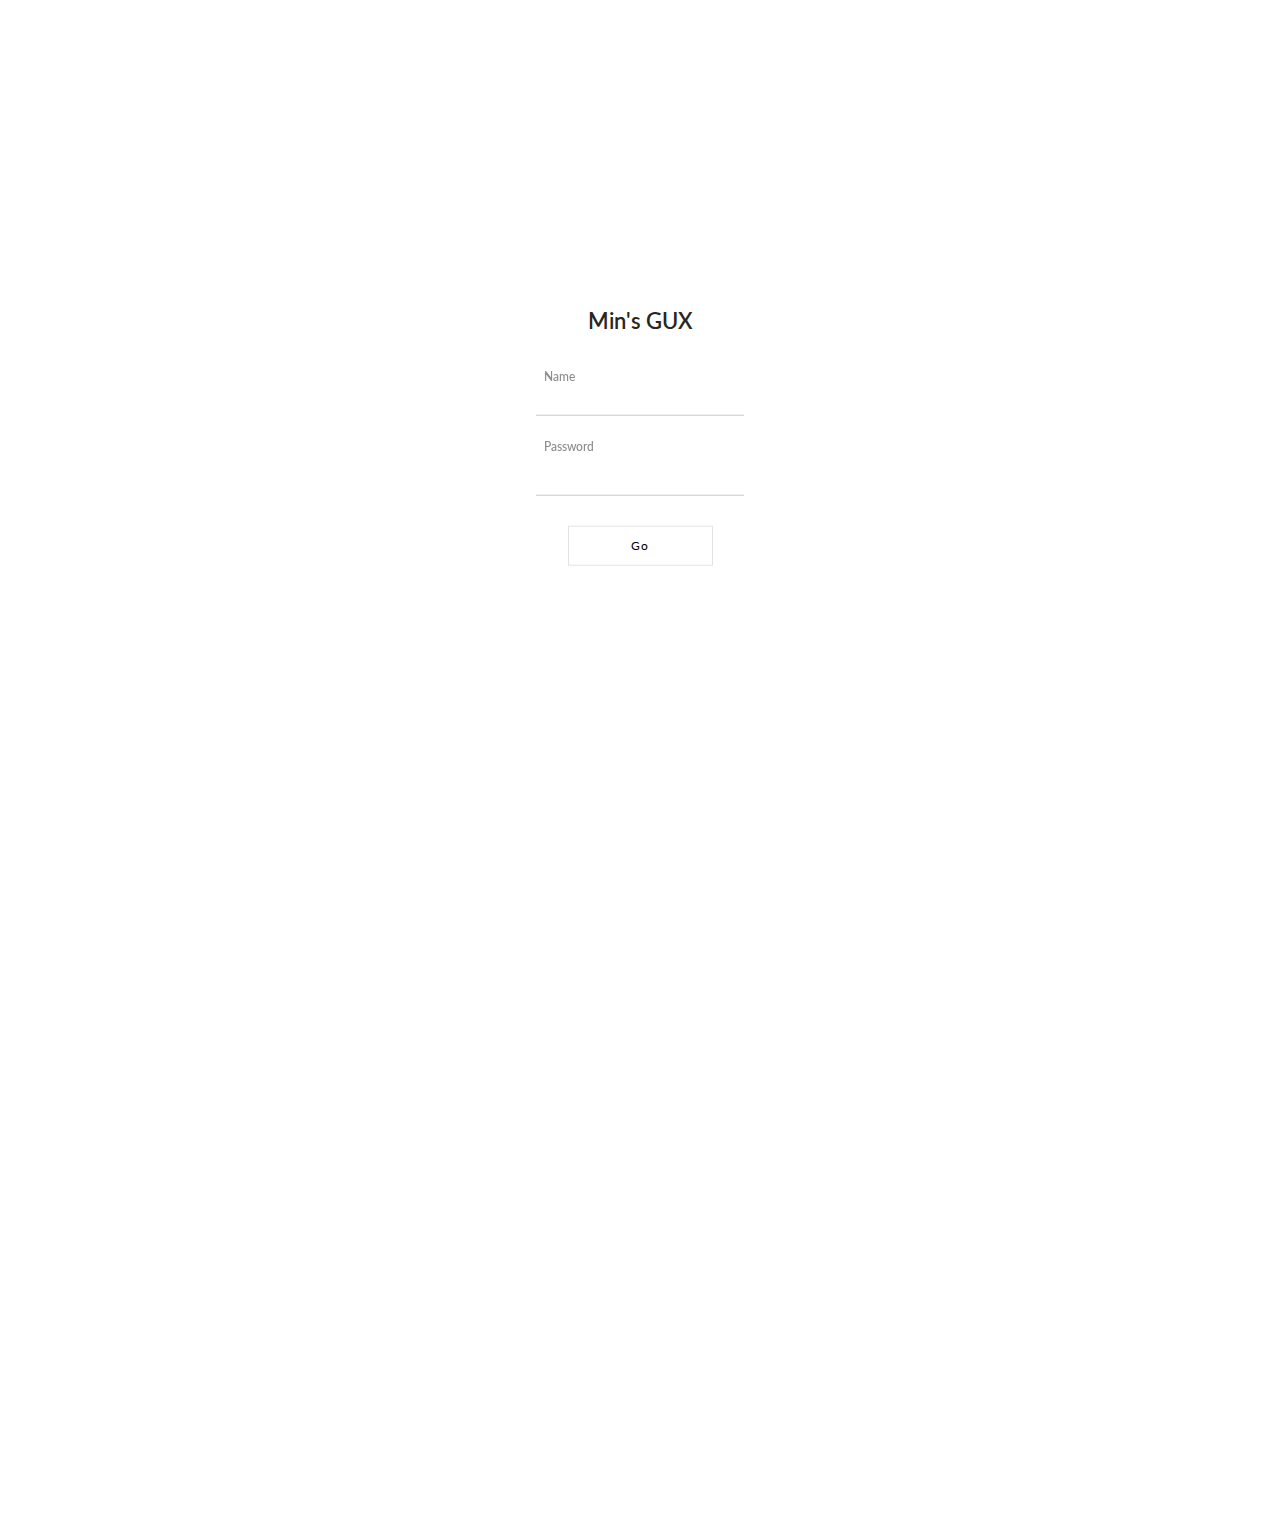
==== commit fa58e55e: "component updated" ====
--- a/component.html
+++ b/component.html
@@ -55,13 +55,86 @@
 
 		<section class="view__top f-col full-width">
 			<h1>UI components</h1>
-			<h3>todo</h3>
-			<p>todo</p>
+			<h3>ver 1.0.0</h3>
+			<p>This is UI components example that I used for GUXE exercise. I'd like to work on this level of elements that are going to be used throughout the project first.</p>
+		</section>
+
+		<!-- UI Icon Button -->
+		<section class="f-col">
+			<h4 class="group-tap">UI Icon button (+svg)</h4>
+
+			<div class="ui-wrapper">
+
+				<!--close-->
+				<button class="ui-btn--icon">
+					<i class="material-icons">close</i>
+					<span class="ui-btn-label">close</span>
+				</button>
+
+				<!--menu-->
+				<button class="ui-btn--icon">
+					<i class="material-icons">menu</i>
+					<span class="ui-btn-label">menu</span>
+				</button>
+
+				<!--message/comment-->
+				<button class="ui-btn--icon">
+					<i class="material-icons">message</i>
+					<span class="ui-btn-label">comment</span>
+				</button>
+
+				<!--add-->
+				<button class="ui-btn--icon">
+					<i class="material-icons">add</i>
+					<span class="ui-btn-label">add</span>
+				</button>
+
+					<!--add-->
+				<button class="ui-btn--icon">
+					<i class="material-icons">info</i>
+					<span class="ui-btn-label">info</span>
+				</button>
+
+				<!--inactive-->
+				<button class="ui-btn--icon inactive">
+					<i class="material-icons">pause</i>
+					<span class="ui-btn-label">inactive</span>
+				</button>
+
+				<!-- SVG-->
+				<!--play-pause(default) -->
+				<button class="ui-btn--icon svg">
+					<div class="svg-sprite" style="background-image:url(../assets/images/ui/play-to-pause.svg);"></div>
+					<span class="ui-btn-label">play</span>
+					<span class="ui-btn-label">pause</span>
+				</button>
+
+				<button class="ui-btn--icon svg reverse">
+					<div class="svg-sprite" style="background-image:url(../assets/images/ui/play-to-pause.svg);"></div>
+					<span class="ui-btn-label">play</span>
+					<span class="ui-btn-label">pause</span>
+				</button>
+
+				<!--favorite + svg-->
+				<button class="ui-btn--icon svg">
+					<div class="svg-sprite" style="background-image:url(assets/images/ui/favorite.svg);"></div>
+					<span class="ui-btn-label">favorite</span>
+					<span class="ui-btn-label">unfavorite</span>
+				</button>
+
+				<button class="ui-btn--icon svg reverse">
+					<div class="svg-sprite" style="background-image:url(assets/images/ui/favorite.svg);"></div>
+					<span class="ui-btn-label">favorite</span>
+					<span class="ui-btn-label">unfavorite</span>
+				</button>
+
+			</div>
+
 		</section>
 
 		<!-- Category & Tags -->
-		<section class="f-col">
-			<h4>Tags</h4>
+		<section class="f-col half">
+			<h4 class="group-tap">Tags</h4>
 
 			<div class="ui-wrapper">
 				<span class="ui-tag ">tag</span>
@@ -74,8 +147,8 @@
 		</section>
 
 		<!-- UI Button -->
-		<section class="f-col">
-			<h4>Default button</h4>
+		<section class="f-col half">
+			<h4 class="group-tap">Default button</h4>
 
 			<div class="ui-wrapper">
 
@@ -93,114 +166,19 @@
 		</section>
 
 		<!-- UI Box Button -->
-		<section class="f-col">
-			<h4>Box Button</h4>
-			<div class="ui-wrapper">
-
-				<button class="ui-btn ui-btn--box">ui box button</button>
+		<section class="f-col half">
+			<h4 class="group-tap">Box Button</h4>
+			<div class="ui-wrapper">
+
+				<button class="ui-btn ui-btn--box">Load more</button>
 				<a href="#" class="ui-btn ui-btn--box" aria-label="" aria-disabled="false" tabindex="0">ui box button(link)</a>
 
 			</div>
 		</section>
 
-		<!-- UI Icon Button -->
-		<section class="f-col">
-			<h4>UI Icon button(+ icon font)</h4>
-
-			<div class="ui-wrapper">
-
-				<!--close-->
-				<button class="ui-btn--icon">
-					<i class="material-icons">close</i>
-					<span class="ui-btn-label">close</span>
-				</button>
-
-				<!--menu-->
-				<button class="ui-btn--icon">
-					<i class="material-icons">menu</i>
-					<span class="ui-btn-label">menu</span>
-				</button>
-
-				<!--play-->
-				<button class="ui-btn--icon">
-					<i class="material-icons">play_arrow</i>
-					<span class="ui-btn-label">play</span>
-				</button>
-
-				<!--pause-->
-				<button class="ui-btn--icon">
-					<i class="material-icons">pause</i>
-					<span class="ui-btn-label">pause</span>
-				</button>
-
-				<!--favorite-->
-				<button class="ui-btn--icon">
-					<i class="material-icons">favorite</i>
-					<span class="ui-btn-label">favorite</span>
-				</button>
-
-				<!--message/comment-->
-				<button class="ui-btn--icon">
-					<i class="material-icons">message</i>
-					<span class="ui-btn-label">comment</span>
-				</button>
-
-				<!--add-->
-				<button class="ui-btn--icon">
-					<i class="material-icons">add</i>
-					<span class="ui-btn-label">add</span>
-				</button>
-
-				<!--inactive-->
-				<button class="ui-btn--icon inactive">
-					<i class="material-icons">pause</i>
-					<span class="ui-btn-label">pause</span>
-				</button>
-
-			</div>
-
-		</section>
-
-		<!-- UI Icon Button + SVG -->
-		<section class="f-col">
-			<h4>UI icon button(+ svg)</h4>
-
-			<div class="ui-wrapper">
-
-				<!--play-pause(default) -->
-				<button class="ui-btn--icon svg">
-					<div class="svg-sprite" style="background-image:url(../assets/images/ui/play-to-pause.svg);"></div>
-					<span class="ui-btn-label">play</span>
-					<span class="ui-btn-label">pause</span>
-				</button>
-
-				<button class="ui-btn--icon svg reverse">
-					<div class="svg-sprite" style="background-image:url(../assets/images/ui/play-to-pause.svg);"></div>
-					<span class="ui-btn-label">play</span>
-					<span class="ui-btn-label">pause</span>
-				</button>
-
-				<!--favorite + svg-->
-				<button class="ui-btn--icon svg">
-					<div class="svg-sprite" style="background-image:url(assets/images/ui/favorite.svg);"></div>
-					<span class="ui-btn-label">favorite</span>
-					<span class="ui-btn-label">unfavorite</span>
-				</button>
-
-				<button class="ui-btn--icon svg reverse">
-					<div class="svg-sprite" style="background-image:url(assets/images/ui/favorite.svg);"></div>
-					<span class="ui-btn-label">favorite</span>
-					<span class="ui-btn-label">unfavorite</span>
-				</button>
-
-
-			</div>
-
-		</section>
-
 		<!-- UI Balloon -->
-		<section class="f-col">
-			<h4>UI Balloon</h4>
+		<section class="f-col half">
+			<h4 class="group-tap">UI Balloon</h4>
 
 			<div class="ui-wrapper">
 				<!-- UI dropdown -->
@@ -209,7 +187,7 @@
 							<!-- This part is for iteration -->
 							<li class="ui-balloon__item" data-id="0" data-label="Share on facebook">
 				
-								<a class="ui-btn ui-btn--text small" href="" target=""  aria-label="Share on facebook" aria-disabled="false"
+								<a class="ui-btn ui-btn--text " href="" target=""  aria-label="Share on facebook" aria-disabled="false"
 								 tabindex="0">
 										Share on facebook
 										
@@ -219,7 +197,7 @@
 							<!-- This part is for iteration -->
 							<li class="ui-balloon__item" data-id="1" data-label="Tweet">
 				
-								<a class="ui-btn ui-btn--text small" href="" target=""  aria-label="Tweet" aria-disabled="false"
+								<a class="ui-btn ui-btn--text " href="" target=""  aria-label="Tweet" aria-disabled="false"
 								 tabindex="0">
 										Tweet
 										
@@ -229,7 +207,7 @@
 							<!-- This part is for iteration -->
 							<li class="ui-balloon__item" data-id="2" data-label="Download">
 				
-								<a class="ui-btn ui-btn--text small" href="" target=""  aria-label="Download" aria-disabled="false"
+								<a class="ui-btn ui-btn--text " href="" target=""  aria-label="Download" aria-disabled="false"
 								 tabindex="0">
 										Download
 										<i class="material-icons">arrow_downward</i>
@@ -242,21 +220,21 @@
 				<div class="ui-component ui-balloon down" data-name="ui-balloon">
 					<ul class="ui-balloon__items">
 							<!-- This part is for iteration -->
-							<li class="ui-balloon__item" data-id="0" data-label="Normal link1">
-				
-								<a class="ui-btn ui-btn--text small" href="" target=""  aria-label="Normal link1" aria-disabled="false"
+							<li class="ui-balloon__item" data-id="0" data-label="small link1">
+				
+								<a class="ui-btn ui-btn--text small" href="" target=""  aria-label="small link1" aria-disabled="false"
 								 tabindex="0">
-										Normal link1
+										small link1
 										
 								</a>
 				
 							</li>
 							<!-- This part is for iteration -->
-							<li class="ui-balloon__item" data-id="1" data-label="Normal link2">
-				
-								<a class="ui-btn ui-btn--text small" href="" target=""  aria-label="Normal link2" aria-disabled="false"
+							<li class="ui-balloon__item" data-id="1" data-label="small link2">
+				
+								<a class="ui-btn ui-btn--text small" href="" target=""  aria-label="small link2" aria-disabled="false"
 								 tabindex="0">
-										Normal link2
+										small link2
 										
 								</a>
 				
@@ -268,16 +246,17 @@
 
 		</section>
 
-		<!-- Input UI (text) -->
+		<!-- Input UI -->
 		<section class="f-col">
-			<h4>UI Input text</h4>
-			<div class="ui-wrapper">
+			<h4 class="group-tap">UI Inputs</h4>
+			<div class="ui-wrapper">
+				<!-- text input-->
 				<div class="ui-component ui-input " data-type="text" data-name="ui-input">
 				
-					<input type=""
+					<input type="text"
 						id="test-input"
 						name="Comment"
-						placeholder="-"
+						placeholder="text input"
 						autocomplete=""
 						value=""
 						>
@@ -286,13 +265,43 @@
 				
 				</div>
 
+				<!-- number input-->
+				<div class="ui-component ui-input " data-type="text" data-name="ui-input">
+				
+					<input type="number"
+						id="test-number-input"
+						name="Number"
+						placeholder="12345679"
+						autocomplete=""
+						value=""
+						>
+				
+					<label for="test-number-input">Numbers</label>
+				
+				</div>
+
+				<!-- email input-->
+				<div class="ui-component ui-input " data-type="text" data-name="ui-input">
+				
+					<input type="email"
+						id="test-email-input"
+						name="Email"
+						placeholder="kyang@vertic.com"
+						autocomplete=""
+						value=""
+						>
+				
+					<label for="test-email-input">Email</label>
+				
+				</div>
+
 				<!--search-->
-				<div class="ui-component ui-input search" data-type="text" data-name="ui-input">
+				<div class="ui-component ui-input search has-icon" data-type="text" data-name="ui-input">
 					<a href="#" role="button" class="ui-btn--icon before">
 						<i class="material-icons">search</i>
 					</a>
 				
-					<input type=""
+					<input type="search"
 						id="image-search"
 						name="Search"
 						placeholder="search image"
@@ -310,9 +319,9 @@
 			</div>
 		</section>
 
-		<!-- Dots UI -->
-		<section class="f-col">
-			<h4>UI Dots</h4>
+		<!-- UI Dot -->
+		<section class="f-col half">
+			<h4 class="group-tap">UI Dots</h4>
 			<div class="ui-wrapper">
 				<div class="ui-component ui-dots" data-name="ui-dots">
 					<!-- Runtime rendering -->
@@ -324,59 +333,38 @@
 		</section>
 
 		<!-- Pagination UI(dynamic)-->
-		<section class="f-col">
-			<h4>UI Pagination</h4>
-			<div class="ui-wrapper">
-				<div class="ui-component ui-pagination "
-					data-total-length="10"
-					data-name="ui-pagination">
-				
-					<button class="ui-btn ui-pagination-btn">
-						<i class="icon-down-arrow"></i>
+		<section class="f-col half">
+			<h4 class="group-tap">UI Pagination</h4>
+			<div class="ui-wrapper">
+				<div class="ui-component ui-pager "
+					data-current-id="00"
+					data-total-length="999"
+					data-add-empty-zero="true",
+					data-name="ui-pager">
+				
+					<button class="ui-btn--icon ui-pagination__btn">
+						<i class="material-icons">arrow_back</i>
 					</button>
 				
-					<span class="ui-pagination__count">
-						<span class="ui-pagination__curr">0</span> of
-						<span class="ui-pagination__total">10</span>
+					<span class="ui-pager__count">
+						<span class="ui-pagination__curr">00</span>&nbsp;/&nbsp;<span class="ui-pagination__total">999</span>
 					</span>
 				
-					<button class="ui-btn ui-pagination-btn">
-						<i class="icon-down-arrow"></i>
+					<button class="ui-btn--icon ui-pagination__btn">
+						<i class="material-icons">arrow_forward</i>
 					</button>
-				
-				</div>
-
-				<div class="ui-component ui-pagination no-js is-static" data-total-length="" data-is-static="true" data-name="ui-pagination">
-
-					<a href="/?page=0" class="ui-btn ui-pagination__btn">
-						<i></i>
-					</a>
-
-					<span class="ui-pagination__count">
-						<a href="/?page=1" class="ui-pagination__index active">1</a>
-						<a href="/?page=2" class="ui-pagination__index">2</a>
-						<a href="/?page=3" class="ui-pagination__index">3</a>
-						<a href="/?page=4" class="ui-pagination__index">4</a>
-						<a href="/?page=5" class="ui-pagination__index">5</a>
-						<a href="/?page=6" class="ui-pagination__index">6</a>
-						<a href="/?page=7" class="ui-pagination__index">7</a>
-					</span>
-
-					<a href="/?page=8" class="ui-btn ui-pagination__btn">
-						<i></i>
-					</a>
-
 				</div>
 			</div>
 		</section>
 
 		<!-- Pagination UI(static) -->
-		<section class="f-col">
+		<section class="f-col half">
 		</section>
 
 	</div>
 
 </section>
+
 	</main>
 
 	<!--intro password-->
--- a/styles/style.css
+++ b/styles/style.css
@@ -1 +1 @@
-:root{--base-font: 'Lato','Helvetica',sans-serif;--fallback-font: 'Helvetica', sans-serif;--font-weight-black: 900;--font-weight-bold: 700;--font-weight-medium: 500;--font-weight-regular: 500;--font-weight-light: 300;--font-weight-ultra-light: 100;--font-color-black: rgb(41, 38, 30);--color-purple: #6200ee;--color-teal: #03dac5;--color-blue: #0336ff;--color-error: #b00020;--color-yellow: #ffde03;--color-dark-gray: #333333;--color-font-gray: #4a4a4a;--color-pink: #ff0266;--color-gray-0: rgb(41, 38, 30);--color-gray-1: rgb(52, 48, 39);--color-gray-2: rgb(141, 141, 141);--color-gray-3: rgb(226, 223, 218);--color-gray-4: rgb(252, 252, 250);--color-gray-5: rgb(241, 239, 234);--color-gray-6: rgb(226, 223, 221);--color-gray-7: rgb(249, 249, 247);--color-gray-8: rgb(252, 252, 250);--color-gray-9: rgb(207, 200, 189);--color-white: rgba(255, 255, 255, 1);--color-black: rgba(0, 0, 0, 1);--color-red: #ff3333;--color-global-focus: var(--color-teal);--color-silver: rgb(181, 182, 182);--color-custom-tap-color: rgba(3, 218, 197, .25);--ui-font-family: var(--base-font);--ui-btn-font-size: 16px;--ui-btn-icon-size: 28px;--ui-btn-line-height: 16px;--ui-text-btn-color: var(--color-black);--ui-transition-dur: 250ms;--ui-transition-dur-long: 1000ms;--ui-easing: cubic-bezier(0.15, 0.67, 0.67, 1);--ui-svg-width: 24px;--ui-svg-height: 24px;--ui-sprite-width: 432px;--spacing: 8px;--base-animation-easing: cubic-bezier(.25, .12, .65, .94);--base-animation-duration: 300ms;--app-fetching-mimimun-delay: 1000ms;--app-height: 100vh;--overlay-bg: rgba(0, 0, 0, .8);--overlay-bg-light: rgba(0, 0, 0, .6);--page-index: 1;--overlay-index: 1100;--header-index: 850;--image-detail-index: 100;--tool-bar-index: 850;--seasrch-sidebar-index: 900;--color-border: #e3e3e3;--color-border-light: var(--color-white, rgba(244, 244, 244, 1));--bp-mobile-sm: 376px;--bp-mobile: 480px;--bp-tablet: 768px;--bp-desktop-small: 1024px;--bp-desktop-medium: 1280px;--bp-desktop-large: 1440px;--bp-desktop-xlarge: 1600px}/*! normalize.css v2.1.0 | MIT License | git.io/normalize */article,aside,details,figcaption,figure,footer,header,hgroup,main,nav,section,summary{display:block}audio,canvas,video{display:inline-block}audio:not([controls]){display:none;height:0}[hidden]{display:none}html{font-family:sans-serif;-webkit-text-size-adjust:100%;-ms-text-size-adjust:100%}body{margin:0}a:focus{outline:thin dotted}a:active,a:hover{outline:0}h1{font-size:2em;margin:0.67em 0}abbr[title]{border-bottom:1px dotted}b,strong{font-weight:bold}dfn{font-style:italic}hr{-webkit-box-sizing:content-box;box-sizing:content-box;height:0}mark{background:#ff0;color:#000}code,kbd,pre,samp{font-family:monospace, serif;font-size:1em}pre{white-space:pre-wrap}q{quotes:"\201C" "\201D" "\2018" "\2019"}small{font-size:80%}sub,sup{font-size:75%;line-height:0;position:relative;vertical-align:baseline}sup{top:-0.5em}sub{bottom:-0.25em}img{border:0}svg:not(:root){overflow:hidden}figure{margin:0}fieldset{border:1px solid #c0c0c0;margin:0 2px;padding:0.35em 0.625em 0.75em}legend{border:0;padding:0}button,input,select,textarea{font-family:inherit;font-size:100%;margin:0}button,input{line-height:normal}button,select{text-transform:none}button,html input[type="button"],input[type="reset"],input[type="submit"]{-webkit-appearance:button;cursor:pointer}button[disabled],html input[disabled]{cursor:default}input[type="checkbox"],input[type="radio"]{-webkit-box-sizing:border-box;box-sizing:border-box;padding:0}input[type="search"]{-webkit-appearance:textfield;-webkit-box-sizing:content-box;box-sizing:content-box}input[type="search"]::-webkit-search-cancel-button,input[type="search"]::-webkit-search-decoration{-webkit-appearance:none}button::-moz-focus-inner,input::-moz-focus-inner{border:0;padding:0}textarea{overflow:auto;vertical-align:top}table{border-collapse:collapse;border-spacing:0}h1,h2,h3,h4{font-weight:bold;line-height:1.1em}p{margin:0 0 2em}.entry{font-size:1.4em;line-height:1.5em}:root{--base-font: 'Lato','Helvetica',sans-serif;--fallback-font: 'Helvetica', sans-serif;--font-weight-black: 900;--font-weight-bold: 700;--font-weight-medium: 500;--font-weight-regular: 500;--font-weight-light: 300;--font-weight-ultra-light: 100;--font-color-black: rgb(41, 38, 30);--color-purple: #6200ee;--color-teal: #03dac5;--color-blue: #0336ff;--color-error: #b00020;--color-yellow: #ffde03;--color-dark-gray: #333333;--color-font-gray: #4a4a4a;--color-pink: #ff0266;--color-gray-0: rgb(41, 38, 30);--color-gray-1: rgb(52, 48, 39);--color-gray-2: rgb(141, 141, 141);--color-gray-3: rgb(226, 223, 218);--color-gray-4: rgb(252, 252, 250);--color-gray-5: rgb(241, 239, 234);--color-gray-6: rgb(226, 223, 221);--color-gray-7: rgb(249, 249, 247);--color-gray-8: rgb(252, 252, 250);--color-gray-9: rgb(207, 200, 189);--color-white: rgba(255, 255, 255, 1);--color-black: rgba(0, 0, 0, 1);--color-red: #ff3333;--color-global-focus: var(--color-teal);--color-silver: rgb(181, 182, 182);--color-custom-tap-color: rgba(3, 218, 197, .25);--ui-font-family: var(--base-font);--ui-btn-font-size: 16px;--ui-btn-icon-size: 28px;--ui-btn-line-height: 16px;--ui-text-btn-color: var(--color-black);--ui-transition-dur: 250ms;--ui-transition-dur-long: 1000ms;--ui-easing: cubic-bezier(0.15, 0.67, 0.67, 1);--ui-svg-width: 24px;--ui-svg-height: 24px;--ui-sprite-width: 432px;--spacing: 8px;--base-animation-easing: cubic-bezier(.25, .12, .65, .94);--base-animation-duration: 300ms;--app-fetching-mimimun-delay: 1000ms;--app-height: 100vh;--overlay-bg: rgba(0, 0, 0, .8);--overlay-bg-light: rgba(0, 0, 0, .6);--page-index: 1;--overlay-index: 1100;--header-index: 850;--image-detail-index: 100;--tool-bar-index: 850;--seasrch-sidebar-index: 900;--color-border: #e3e3e3;--color-border-light: var(--color-white, rgba(244, 244, 244, 1));--bp-mobile-sm: 376px;--bp-mobile: 480px;--bp-tablet: 768px;--bp-desktop-small: 1024px;--bp-desktop-medium: 1280px;--bp-desktop-large: 1440px;--bp-desktop-xlarge: 1600px}html{-webkit-overflow-scrolling:touch}body{font-family:'Lato','Helvetica',sans-serif;font-family:var(--base-font);-webkit-font-smoothing:antialiased;color:rgb(41, 38, 30);color:var(--font-color-black);overflow-x:hidden}body.active main,body.app-error body.app-modal main{visibility:visible}body.app-fetching .app-loader{opacity:1;bottom:10px;-webkit-transition:opacity 200ms, bottom 200ms;transition:opacity 200ms, bottom 200ms}body.detail-active{overflow:hidden;background-color:rgba(0, 0, 0, 1);background-color:var(--color-black)}body.detail-active main{background-color:rgba(0, 0, 0, 1);background-color:var(--color-black)}body.detail-active .image-thumbnails{pointer-events:none}body.search-active{overflow:hidden}body.show-load-more .load-more-wrapper{display:block}body.main-page{padding-top:80px;padding-top:var(--header-height)}@media screen and (min-width: 425px){body.main-page{padding-top:120px;padding-top:var(--header-height)}}*{-webkit-box-sizing:border-box;box-sizing:border-box}ul,li{padding:0;margin:0;list-style:none}main{visibility:hidden;background-color:rgba(255, 255, 255, 1);background-color:var(--color-white)}a{text-decoration:none;-webkit-tap-highlight-color:transparent}a:active,a:hover{text-decoration:none}.loader{display:inline-block}.app-loader{position:fixed;width:40px;height:40px;border-radius:50%;background:rgba(255, 255, 255, 1);background:var(--color-white);bottom:-10px;left:calc(50% - 20px);display:-webkit-box;display:-ms-flexbox;display:flex;-webkit-box-align:center;-ms-flex-align:center;align-items:center;-webkit-box-pack:center;-ms-flex-pack:center;justify-content:center;-webkit-box-shadow:2px 0px 6px 2px rgba(1,1,1,0.1);box-shadow:2px 0px 6px 2px rgba(1,1,1,0.1);opacity:0;z-index:10}.app-loader svg{-webkit-box-flex:0;-ms-flex:0 0 auto;flex:0 0 auto;width:24px;height:24px}@-webkit-keyframes color-transition{0%{fill:#ff3333;fill:var(--color-red)}25%{fill:#03dac5;fill:var(--color-teal)}50%{fill:#6200ee;fill:var(--color-purple)}75%{fill:#ffde03;fill:var(--color-yellow)}}@keyframes color-transition{0%{fill:#ff3333;fill:var(--color-red)}25%{fill:#03dac5;fill:var(--color-teal)}50%{fill:#6200ee;fill:var(--color-purple)}75%{fill:#ffde03;fill:var(--color-yellow)}}.app-loader path{-webkit-animation-name:color-transition;animation-name:color-transition;-webkit-animation-iteration-count:infinite;animation-iteration-count:infinite;-webkit-animation-duration:6000ms;animation-duration:6000ms}.count{width:20px;height:20px;background:rgba(255, 255, 255, 1);background:var(--color-white);border-radius:50%;position:absolute;right:5px;bottom:7px;color:black;font-size:12px;line-height:18px;font-weight:700;text-align:center;letter-spacing:-.5px;border:1px solid #e8e8e8;-webkit-box-sizing:border-box;box-sizing:border-box}body.app-fetching,.lock,.fetching{pointer-events:none !important;-webkit-user-select:none;-moz-user-select:none;-ms-user-select:none;user-select:none}.ui-input.no-label label,.visuallyhidden{border:0;clip:rect(0 0 0 0);height:1px;margin:-1px;overflow:hidden;padding:0;position:absolute;width:1px}body.no-scroll{overflow-y:scroll;position:fixed;left:0;top:0;width:100%;height:100%}.mobile-only{display:block}@media screen and (min-width: 426px){.mobile-only{display:none}}@media screen and (max-width: 425px){.mobile-hide{display:none}}.t-center{text-align:center}.media-reponsive-container{position:relative;padding-bottom:56.25%;padding-top:20px;height:0;margin:30px 0}.media-reponsive-container>iframe,.media-reponsive-container>object{position:absolute;top:0;left:0;width:100%;height:100%}.off{display:none !important}@media screen and (min-width: 1025px){.off-only-desktop{display:none !important}}.hide{opacity:0;pointer-events:none}.blur{-webkit-filter:blur(3px);filter:blur(3px);-webkit-transform:translate3d(0, 0, 0);transform:translate3d(0, 0, 0)}.material-icons.flip-x{-webkit-transform-origin:50%;transform-origin:50%;-webkit-transform:scaleX(-1);transform:scaleX(-1)}.material-icons.bold{font-weight:600}.debug{width:100%;position:fixed;padding:15px;font-weight:600;background-color:red;width:150px;height:150px;top:0;left:0;z-index:9999999;display:none}@-webkit-keyframes animate-y-in-plus{0%{-webkit-transform:translateY(90px);transform:translateY(90px)}100%{-webkit-transform:translateY(0);transform:translateY(0)}}@keyframes animate-y-in-plus{0%{-webkit-transform:translateY(90px);transform:translateY(90px)}100%{-webkit-transform:translateY(0);transform:translateY(0)}}@-webkit-keyframes animate-y-in-minus{0%{-webkit-transform:translateY(-90px);transform:translateY(-90px)}100%{-webkit-transform:translateY(0);transform:translateY(0)}}@keyframes animate-y-in-minus{0%{-webkit-transform:translateY(-90px);transform:translateY(-90px)}100%{-webkit-transform:translateY(0);transform:translateY(0)}}@-webkit-keyframes scaleX{0%{-webkit-transform:scaleX(0);transform:scaleX(0)}50%{-webkit-transform:scaleX(0.5);transform:scaleX(0.5)}100%{-webkit-transform:scaleX(1);transform:scaleX(1)}}@keyframes scaleX{0%{-webkit-transform:scaleX(0);transform:scaleX(0)}50%{-webkit-transform:scaleX(0.5);transform:scaleX(0.5)}100%{-webkit-transform:scaleX(1);transform:scaleX(1)}}@-webkit-keyframes spin{0%{-webkit-transform:rotate(0deg);transform:rotate(0deg)}100%{-webkit-transform:rotate(360deg);transform:rotate(360deg)}}@keyframes spin{0%{-webkit-transform:rotate(0deg);transform:rotate(0deg)}100%{-webkit-transform:rotate(360deg);transform:rotate(360deg)}}@-webkit-keyframes showHide{0%{opacity:1}50%,100%{opacity:0}}@keyframes showHide{0%{opacity:1}50%,100%{opacity:0}}.bar-loader{display:inline-block;width:100%;height:2px;background:rgba(0,0,0,0.9);will-change:transform;-webkit-transform-origin:0 50%;transform-origin:0 50%;-webkit-transform:scaleX(0);transform:scaleX(0)}.bar-loader.run,.tool-bar .like-btn[data-liked="true"] .bar-loader.svg{-webkit-animation-duration:2000ms;animation-duration:2000ms;-webkit-animation-timing-function:linear;animation-timing-function:linear;-webkit-animation-iteration-count:infinite;animation-iteration-count:infinite;-webkit-animation-name:scaleX;animation-name:scaleX}.c-loader{background:inherit;overflow:hidden;border-radius:50%;width:100%;height:100%;position:relative;display:block;z-index:0;-webkit-animation-duration:2000ms;animation-duration:2000ms;-webkit-animation-iteration-count:infinite;animation-iteration-count:infinite}.c-loader.has-masker:after{content:"";border-radius:50%;position:absolute;width:calc(100% - 6px);height:calc(100% - 6px);background:inherit;top:50%;left:50%;-webkit-transform:translate3d(-50%, -50%, 0);transform:translate3d(-50%, -50%, 0);z-index:4}.c-loader.run .spinner,.tool-bar .like-btn[data-liked="true"] .c-loader.svg .spinner{-webkit-animation-name:spin;animation-name:spin}.c-loader.run .left,.tool-bar .like-btn[data-liked="true"] .c-loader.svg .left{-webkit-animation-name:showHide;animation-name:showHide}.c-loader.run .right,.tool-bar .like-btn[data-liked="true"] .c-loader.svg .right{-webkit-animation-name:showHide;animation-name:showHide}.c-loader.paused>*{-webkit-animation-play-state:paused;animation-play-state:paused}.c-loader.running>*{-webkit-animation-play-state:running;animation-play-state:running}.c-loader .left,.c-loader .right,.c-loader .spinner{position:absolute;top:0;width:50%;height:100%}.c-loader .spinner{left:0;background:#000;-webkit-transform-origin:100% 50%;transform-origin:100% 50%;z-index:2;border-radius:100% 0 0 100%/ 50% 0 0 50%;will-change:transform;-webkit-transform:rotate(0);transform:rotate(0);-webkit-animation-duration:inherit;animation-duration:inherit;-webkit-animation-timing-function:linear;animation-timing-function:linear;-webkit-animation-iteration-count:inherit;animation-iteration-count:inherit}.c-loader .left{left:0;opacity:1;z-index:3;-webkit-transform-origin:100% 50%;transform-origin:100% 50%;background:inherit;border-radius:100% 0 0 100%/ 50% 0 0 50%;-webkit-animation-timing-function:steps(1, end);animation-timing-function:steps(1, end);-webkit-animation-iteration-count:inherit;animation-iteration-count:inherit;-webkit-animation-duration:inherit;animation-duration:inherit}.c-loader .right{opacity:0;width:50%;height:100%;border-radius:0 100% 100% 0/ 0 50% 50% 0;right:0;z-index:1;background:#000;animation-direction:reverse;-webkit-animation-timing-function:steps(1, end);animation-timing-function:steps(1, end);-webkit-animation-iteration-count:inherit;animation-iteration-count:inherit;-webkit-animation-duration:inherit;animation-duration:inherit}@-webkit-keyframes btn-ripple{0%{opacity:1;-webkit-transform:translate3d(-50%, -50%, 0) scale(1);transform:translate3d(-50%, -50%, 0) scale(1)}100%{opacity:0;-webkit-transform:translate3d(-50%, -50%, 0) scale(1.5);transform:translate3d(-50%, -50%, 0) scale(1.5)}}@keyframes btn-ripple{0%{opacity:1;-webkit-transform:translate3d(-50%, -50%, 0) scale(1);transform:translate3d(-50%, -50%, 0) scale(1)}100%{opacity:0;-webkit-transform:translate3d(-50%, -50%, 0) scale(1.5);transform:translate3d(-50%, -50%, 0) scale(1.5)}}@-webkit-keyframes btn-svg-sprite-step{0%{background-position:0px 0px}100%{background-position:-432px 0px}}@keyframes btn-svg-sprite-step{0%{background-position:0px 0px}100%{background-position:-432px 0px}}@-webkit-keyframes btn-svg-step{0%{x:0}100%{x:-432px}}@keyframes btn-svg-step{0%{x:0}100%{x:-432px}}.ui-btn{outline:none;border:0;-webkit-appearance:none;background:transparent;display:-webkit-inline-box;display:-ms-inline-flexbox;display:inline-flex;font-family:'Lato','Helvetica',sans-serif;font-family:var(--ui-font-family);font-size:16px;font-size:var(--ui-btn-font-size, 16px);line-height:16px;line-height:var(--ui-btn-line-height);font-weight:500;font-weight:var(--font-weight-regular);text-decoration:none}.ui-btn.inactive,.ui-btn.disabled{pointer-events:none}.ui-btn .icon-font,.ui-btn [class^="icon-"],.ui-btn i{pointer-events:none}.ui-btn--icon{outline:none;border:0;-webkit-appearance:none;background:transparent;display:-webkit-inline-box;display:-ms-inline-flexbox;display:inline-flex;-webkit-box-orient:vertical;-webkit-box-direction:normal;-ms-flex-direction:column;flex-direction:column;-webkit-box-align:center;-ms-flex-align:center;align-items:center;-webkit-box-pack:center;-ms-flex-pack:center;justify-content:center;color:#4a4a4a;color:var(--color-font-gray);border-radius:50%;position:relative;border:0;text-decoration:none;padding:2.5px;cursor:pointer;-webkit-user-select:none;-moz-user-select:none;-ms-user-select:none;user-select:none;outline:none}.ui-btn--icon .material-icons{display:inline-block;font-size:28px;font-size:var(--ui-btn-icon-size)}.ui-btn--icon .ui-btn-label{font-size:12px;position:absolute;top:-14px;left:50%;-webkit-transform:translateX(-50%);transform:translateX(-50%);opacity:0;-webkit-transition:top 250ms,opacity 250ms;transition:top 250ms,opacity 250ms;-webkit-transition:top var(--ui-transition-dur),opacity var(--ui-transition-dur);transition:top var(--ui-transition-dur),opacity var(--ui-transition-dur)}.ui-btn--icon .svg-sprite{width:24px;width:var(--ui-svg-width);height:24px;height:var(--ui-svg-height);overflow:hidden;-webkit-animation-duration:200ms;animation-duration:200ms;-webkit-animation-timing-function:steps(18);animation-timing-function:steps(18);-webkit-animation-fill-mode:forwards;animation-fill-mode:forwards}.ui-btn--icon .svg-sprite ~ .ui-btn-label:nth-last-child(1){visibility:hidden}.ui-btn--icon use{-webkit-animation-duration:200ms;animation-duration:200ms;-webkit-animation-timing-function:steps(9);animation-timing-function:steps(9);-webkit-animation-fill-mode:forwards;animation-fill-mode:forwards}.ui-btn--icon:after{content:"";width:120%;height:120%;background-color:rgba(3,218,197,0.2);border-radius:50%;position:absolute;-webkit-transform:translate3d(-50%, -50%, 0);transform:translate3d(-50%, -50%, 0);top:50%;left:50%;z-index:2;opacity:0}.ui-btn--icon.run .svg-sprite,.tool-bar .like-btn[data-liked="true"] .ui-btn--icon.svg .svg-sprite{-webkit-animation-name:btn-svg-sprite-step;animation-name:btn-svg-sprite-step}.ui-btn--icon:active{outline:none;text-decoration:none}.ui-btn--icon:active .ui-btn-label{opacity:1;top:-18px}.ui-btn--icon:active:after{opacity:1;-webkit-animation-name:btn-ripple;animation-name:btn-ripple;-webkit-animation-fill-mode:forwards;animation-fill-mode:forwards;-webkit-animation-duration:1000ms;animation-duration:1000ms;-webkit-animation-duration:var(--ui-transition-dur-long);animation-duration:var(--ui-transition-dur-long);-webkit-animation-play-state:running;animation-play-state:running}.ui-btn--icon.reverse .svg-sprite{background-position:-432px 0;background-position:-var(--ui-sprite-width) 0;animation-direction:reverse}.ui-btn--icon.reverse .svg-sprite ~ .ui-btn-label:nth-last-child(1){visibility:visible}.ui-btn--icon.reverse .svg-sprite ~ .ui-btn-label:nth-last-child(2){visibility:hidden}.ui-btn--icon.inactive{pointer-events:none;opacity:.35}.ui-btn--icon.inactive:before{content:"";position:absolute;left:50%;top:50%;width:100%;height:3px;-webkit-transform-origin:50%;transform-origin:50%;-webkit-transform:translate(-50%, -50%) rotate(-45deg);transform:translate(-50%, -50%) rotate(-45deg);background-color:rgba(0, 0, 0, 1);background-color:var(--color-black);z-index:0}.ui-btn--text{color:rgba(0, 0, 0, 1);color:var(--ui-text-btn-color);position:relative;padding:0;outline:none;line-height:normal;-webkit-box-align:center;-ms-flex-align:center;align-items:center;-webkit-transition:color 250ms;transition:color 250ms;-webkit-transition:color var(--ui-transition-dur);transition:color var(--ui-transition-dur)}.ui-btn--text:after{width:100%;height:100%;background:rgba(0,0,0,0.001);position:absolute;top:0;left:0;z-index:10;content:""}.ui-btn--text i{display:inline-block;font-size:16px;color:inherit;margin:0 calc(8px * 0.75);margin:0 calc(var(--spacing) * 0.75);text-decoration:none;pointer-events:none}.ui-btn--text:focus{outline:none;color:rgb(141, 141, 141);color:var(--color-gray-2)}.ui-btn--text:active{outline:none;color:rgb(141, 141, 141);color:var(--color-gray-2)}.ui-btn--text.active{outline:none;color:rgb(141, 141, 141);color:var(--color-gray-2)}body.app-error .ui-btn--text.app-modal{outline:none;color:rgb(141, 141, 141);color:var(--color-gray-2)}.ui-btn--text:hover{outline:none;color:rgb(141, 141, 141);color:var(--color-gray-2)}.ui-btn--text.active,body.app-error .ui-btn--text.app-modal{pointer-events:none}.ui-btn--text.inactive{color:rgb(181, 182, 182);color:var(--color-silver)}.ui-btn--text.inactive [class^="icon-"]{color:rgb(181, 182, 182);color:var(--color-silver)}.ui-btn--text.inactive i{color:rgb(181, 182, 182);color:var(--color-silver)}.ui-btn--text.small{font-size:12px;font-weight:bold;font-style:normal;font-stretch:normal;line-height:normal;letter-spacing:0}.ui-btn--text.small i{font-weight:bold;font-size:14px}.ui-btn--box{outline:none;border:0;-webkit-appearance:none;background:transparent;display:-webkit-inline-box;display:-ms-inline-flexbox;display:inline-flex;-webkit-box-align:center;-ms-flex-align:center;align-items:center;-webkit-box-pack:center;-ms-flex-pack:center;justify-content:center;font-family:'Lato','Helvetica',sans-serif;font-family:var(--ui-font-family);font-size:12px;letter-spacing:1px;padding:8px 24px;font-weight:400;min-width:145px;height:40px;position:relative;border:1px solid #e3e3e3;border:1px solid var(--color-border);color:rgba(0, 0, 0, 1);color:var(--color-black);-webkit-transition:border 250ms;transition:border 250ms;-webkit-transition:border var(--ui-transition-dur);transition:border var(--ui-transition-dur)}.ui-btn--box:focus{outline:none;border:1px solid rgba(0, 0, 0, 1);border:1px solid var(--color-black)}.ui-btn--box:hover{outline:none;border:1px solid rgba(0, 0, 0, 1);border:1px solid var(--color-black)}.ui-btn--box.active{background-color:rgba(255, 255, 255, 1);background-color:var(--color-white, #fff);color:#ff3333;color:var(--color-red);pointer-events:none}body.app-error .ui-btn--box.app-modal{background-color:rgba(255, 255, 255, 1);background-color:var(--color-white, #fff);color:#ff3333;color:var(--color-red);pointer-events:none}.ui-filter{position:relative;text-align:center;padding:0 15px}.ui-filter ul,.ui-filter li{margin:0;padding:0;list-style:none}.ui-filter.show-arrow-ui .ui-filter-arrow{display:block}.ui-filter.show-arrow-ui .ui-filter-masker{display:block}.ui-filter.show-arrow-ui .ui-filter-list{-webkit-transform:translate3d(0, 0, 0);transform:translate3d(0, 0, 0);will-change:transform;-webkit-transition:-webkit-transform 800ms;transition:-webkit-transform 800ms;transition:transform 800ms;transition:transform 800ms, -webkit-transform 800ms}.ui-filter.show-arrow-ui .ui-filter-item:hover:after,.ui-filter.show-arrow-ui .ui-filter-item.active:after,.ui-filter.show-arrow-ui body.app-error .ui-filter-item.app-modal:after,body.app-error .ui-filter.show-arrow-ui .ui-filter-item.app-modal:after{opacity:1}.ui-filter.reached-first .ui-filter-arrow[data-type="left"]{pointer-events:none;opacity:.25}.ui-filter.reached-last .ui-filter-arrow[data-type="right"]{pointer-events:none;opacity:.25}.ui-filter-masker{position:relative;width:100%;overflow:hidden;display:-webkit-box;display:-ms-flexbox;display:flex;-webkit-box-pack:center;-ms-flex-pack:center;justify-content:center}.ui-filter-list{display:-webkit-inline-box;display:-ms-inline-flexbox;display:inline-flex;-ms-flex-wrap:nowrap;flex-wrap:nowrap}.ui-filter-list li{-webkit-box-flex:0;-ms-flex:0 0 auto;flex:0 0 auto}.ui-filter-list li+li{margin-left:60px}.ui-filter-item{display:inline-block;font-family:'Lato','Helvetica',sans-serif;font-family:var(--ui-font-family);font-size:15px;padding:15px 25px;font-weight:600;border-radius:30px;min-width:100px;color:#212121;position:relative;will-change:color;-webkit-transition:color 250ms,background-color 250ms;transition:color 250ms,background-color 250ms;-webkit-transition:color var(--ui-transition-dur),background-color var(--ui-transition-dur);transition:color var(--ui-transition-dur),background-color var(--ui-transition-dur);text-decoration:none}.ui-filter.use-link .ui-filter-item:hover{text-decoration:none;color:#fff;background-color:#03dac5;background-color:var(--color-global-focus)}.ui-filter-item:hover{background-color:#e2dfda;text-decoration:none}.ui-filter-item:focus{color:rgba(255, 255, 255, 1);color:var(--color-white, #fff);background-color:#03dac5;background-color:var(--color-global-focus);text-decoration:none;outline:none}.ui-filter-item.active{color:rgba(255, 255, 255, 1);color:var(--color-white, #fff);background-color:#03dac5;background-color:var(--color-global-focus);text-decoration:none;outline:none}body.app-error .ui-filter-item.app-modal{color:rgba(255, 255, 255, 1);color:var(--color-white, #fff);background-color:#03dac5;background-color:var(--color-global-focus);text-decoration:none;outline:none}.ui-filter-item.active,body.app-error .ui-filter-item.app-modal{pointer-events:none}.ui-filter-arrow{position:absolute;padding:5px;color:#212121;display:none;top:50%;-webkit-transform:translateY(-50%);transform:translateY(-50%)}.ui-filter-arrow i{pointer-events:none;display:inline-block;color:inherit;font-size:24px}.ui-filter-arrow[data-type="left"]{left:-15px}.ui-filter-arrow[data-type="right"]{right:-15px}@media screen and (max-width: 768px){.ui-filter.show-arrow-ui .ui-filter-masker,.ui-filter .ui-filter-masker{overflow-x:auto;-webkit-box-pack:start;-ms-flex-pack:start;justify-content:flex-start}.ui-filter-list li+li{margin-left:15px}}@media screen and (max-width: 1024px){.ui-filter.show-arrow-ui .ui-filter-masker,.ui-filter .ui-filter-masker{overflow-x:auto}.ui-filter.show-arrow-ui .ui-filter-list,.ui-filter .ui-filter-list{-webkit-transform:none !important;transform:none !important;margin-left:auto;margin-right:auto}.ui-filter .ui-filter-arrow[data-type="left"],.ui-filter .ui-filter-arrow[data-type="right"]{opacity:.25;pointer-events:none}}.c-breadcrumb{position:relative;background:transparent !important}.c-breadcrumb nav ul{margin:0;padding:0;list-style:none;overflow:hidden;color:#111;font-size:12px}.c-breadcrumb nav ul li{padding:2px 16px 2px 0;margin:0;float:left;position:relative}.c-breadcrumb nav ul li:nth-of-type(1),.c-breadcrumb nav ul li:nth-last-of-type(2){display:inline-block}.c-breadcrumb nav ul li:after{content:">";position:absolute;right:5px;top:4px;font-size:14px;color:inherit}.c-breadcrumb nav ul li:nth-last-of-type(1){pointer-events:none}.c-breadcrumb nav ul li:nth-last-of-type(1):after{display:none}.c-breadcrumb nav ul li,.c-breadcrumb nav ul a{font-weight:300;line-height:25px;font-size:inherit;color:inherit}.c-breadcrumb nav ul li:first-letter,.c-breadcrumb nav ul a:first-letter{text-transform:uppercase}.c-breadcrumb nav ul a:active{outline:none;text-decoration:underline;color:#03dac5;color:var(--color-global-focus)}.c-breadcrumb nav ul a:hover{outline:none;text-decoration:underline;color:#03dac5;color:var(--color-global-focus)}.c-breadcrumb nav ul a:focus{outline:none;text-decoration:underline;color:#03dac5;color:var(--color-global-focus)}@media screen and (min-width: 768px){.c-breadcrumb nav ul li{display:inline-block}}.ui-dropdown{min-width:100px;border:1px solid #e3e3e3;border:1px solid var(--color-border);overflow:hidden;will-change:height;background:rgba(255, 255, 255, 1);background:var(--color-white);position:relative}.ui-dropdown select{width:100%;height:40px;border-radius:0;border:0;background:rgb(41, 38, 30);background:var(--color-gray-0);color:rgba(0, 0, 0, 1);color:var(--color-black);font-size:15px;line-height:25px;outline:none;padding:0 20px}.ui-dropdown .ui-dropdown__list{display:none}.ui-dropdown.active,body.app-error .ui-dropdown.app-modal{height:auto}.ui-dropdown.active .top-button .icon,body.app-error .ui-dropdown.app-modal .top-button .icon,.ui-dropdown.active .top-button i,body.app-error .ui-dropdown.app-modal .top-button i{-webkit-transform:rotate(180deg);transform:rotate(180deg)}.ui-dropdown.active .ui-dropdown__items,body.app-error .ui-dropdown.app-modal .ui-dropdown__items{display:block}.ui-dropdown.is-rendering select{opacity:.5}.ui-dropdown__items{width:100%;padding:0;margin:0;display:none}.ui-dropdown__item{position:relative;list-style:none;margin:0;padding:0;height:40px}.ui-dropdown__item button,.ui-dropdown__item a{display:block;width:100%;height:100%;padding:10px;font-size:15px;will-change:color;-webkit-transition:color 300ms;transition:color 300ms;text-decoration:none}.ui-dropdown__item button>i,.ui-dropdown__item a>i{font-size:10px}.ui-dropdown__item:not(.top-label).active,body.app-error .ui-dropdown__item.app-modal:not(.top-label){cursor:default;pointer-events:none}@media screen and (min-width: 480px){.ui-dropdown .ui-dropdown__select{display:none}.ui-dropdown .ui-dropdown__list{display:block}}.ui-input{position:relative;font-family:'Lato','Helvetica',sans-serif;font-family:var(--ui-font-family);font-size:16px;font-weight:300;display:inline-block}.ui-input input[type="text"]{font-family:inherit;font-size:inherit;font-weight:inherit;white-space:nowrap;overflow:hidden;text-overflow:ellipsis;width:100%;height:50px;outline:none;background:transparent;color:rgb(41, 38, 30);color:var(--font-color-black);padding:0 8px;padding:0 var(--spacing);text-decoration:none;border:0;border-bottom:1px solid rgb(207, 200, 189);border-bottom:1px solid var(--color-gray-9)}.ui-input input[type="password"]{font-family:inherit;font-size:inherit;font-weight:inherit;white-space:nowrap;overflow:hidden;text-overflow:ellipsis;width:100%;height:50px;outline:none;background:transparent;color:rgb(41, 38, 30);color:var(--font-color-black);padding:0 8px;padding:0 var(--spacing);text-decoration:none;border:0;border-bottom:1px solid rgb(207, 200, 189);border-bottom:1px solid var(--color-gray-9)}.ui-input input[type="phone"]{font-family:inherit;font-size:inherit;font-weight:inherit;white-space:nowrap;overflow:hidden;text-overflow:ellipsis;width:100%;height:50px;outline:none;background:transparent;color:rgb(41, 38, 30);color:var(--font-color-black);padding:0 8px;padding:0 var(--spacing);text-decoration:none;border:0;border-bottom:1px solid rgb(207, 200, 189);border-bottom:1px solid var(--color-gray-9)}.ui-input input[type="email"]{font-family:inherit;font-size:inherit;font-weight:inherit;white-space:nowrap;overflow:hidden;text-overflow:ellipsis;width:100%;height:50px;outline:none;background:transparent;color:rgb(41, 38, 30);color:var(--font-color-black);padding:0 8px;padding:0 var(--spacing);text-decoration:none;border:0;border-bottom:1px solid rgb(207, 200, 189);border-bottom:1px solid var(--color-gray-9)}.ui-input input[type="text"]::-webkit-input-placeholder{color:rgb(141, 141, 141);color:var(--color-gray-2);opacity:0}.ui-input input[type="password"]::-webkit-input-placeholder{color:rgb(141, 141, 141);color:var(--color-gray-2);opacity:0}.ui-input input[type="phone"]::-webkit-input-placeholder{color:rgb(141, 141, 141);color:var(--color-gray-2);opacity:0}.ui-input input[type="email"]::-webkit-input-placeholder{color:rgb(141, 141, 141);color:var(--color-gray-2);opacity:0}.ui-input input[type="text"]::-ms-clear{color:rgb(141, 141, 141);color:var(--color-gray-2);display:none}.ui-input input[type="password"]::-ms-clear{color:rgb(141, 141, 141);color:var(--color-gray-2);display:none}.ui-input input[type="phone"]::-ms-clear{color:rgb(141, 141, 141);color:var(--color-gray-2);display:none}.ui-input input[type="email"]::-ms-clear{color:rgb(141, 141, 141);color:var(--color-gray-2);display:none}.ui-input input[type="text"]::-ms-reveal,.ui-input input[type="password"]::-ms-reveal,.ui-input input[type="phone"]::-ms-reveal,.ui-input input[type="email"]::-ms-reveal{display:none}.ui-input input[type="text"]:-webkit-autofill{background-color:transparent !important;color:rgba(255, 255, 255, 1) !important;color:var(--color-white) !important}.ui-input input[type="password"]:-webkit-autofill{background-color:transparent !important;color:rgba(255, 255, 255, 1) !important;color:var(--color-white) !important}.ui-input input[type="phone"]:-webkit-autofill{background-color:transparent !important;color:rgba(255, 255, 255, 1) !important;color:var(--color-white) !important}.ui-input input[type="email"]:-webkit-autofill{background-color:transparent !important;color:rgba(255, 255, 255, 1) !important;color:var(--color-white) !important}.init .ui-input input[type="text"]:active,.init .ui-input input[type="text"]:focus,.init .ui-input input[type="password"]:active,.init .ui-input input[type="password"]:focus,.init .ui-input input[type="phone"]:active,.init .ui-input input[type="phone"]:focus,.init .ui-input input[type="email"]:active,.init .ui-input input[type="email"]:focus{border-bottom:0;outline:none;text-decoration:none}.ui-input label{font-size:16px;color:rgb(207, 200, 189);color:var(--color-gray-9);position:absolute;top:50%;-webkit-transform:translateY(-50%);transform:translateY(-50%);left:8px;left:var(--spacing);-webkit-transition:-webkit-transform 250ms;transition:-webkit-transform 250ms;transition:transform 250ms;transition:transform 250ms, -webkit-transform 250ms;-webkit-transition:-webkit-transform var(--ui-transition-dur);transition:-webkit-transform var(--ui-transition-dur);transition:transform var(--ui-transition-dur);transition:transform var(--ui-transition-dur), -webkit-transform var(--ui-transition-dur);pointer-events:none}.ui-input .ui-btn--icon{position:absolute;-webkit-transform:translateY(-50%);transform:translateY(-50%);top:51%;padding:8px;padding:var(--spacing)}.ui-input .ui-btn--icon.before{left:calc(8px * -1);left:calc(var(--spacing) * -1)}.ui-input .ui-btn--icon.after{right:calc(8px * -1);right:calc(var(--spacing) * -1)}.ui-input .ui-btn--icon i{pointer-events:none;color:rgb(207, 200, 189);color:var(--color-gray-9)}.ui-input.small input[type="text"],.ui-input.small input[type="phone"],.ui-input.small input[type="email"]{height:30px}.ui-input.small label{font-size:12px}.ui-input.no-label input[type="password"]::-webkit-input-placeholder,.ui-input.no-label input[type="text"]::-webkit-input-placeholder,.ui-input.no-label input[type="phone"]::-webkit-input-placeholder,.ui-input.no-label input[type="email"]::-webkit-input-placeholder{opacity:1}.ui-input:after{content:"";position:absolute;left:0;bottom:0;width:100%;height:1px;background-color:#e3e3e3;background-color:var(--color-border);opacity:0;-webkit-transform:scaleX(0);transform:scaleX(0);-webkit-transform-origin:50%;transform-origin:50%;-webkit-transition:-webkit-transform 250ms 150ms;transition:-webkit-transform 250ms 150ms;transition:transform 250ms 150ms;transition:transform 250ms 150ms, -webkit-transform 250ms 150ms;-webkit-transition:-webkit-transform var(--ui-transition-dur) 150ms;transition:-webkit-transform var(--ui-transition-dur) 150ms;transition:transform var(--ui-transition-dur) 150ms;transition:transform var(--ui-transition-dur) 150ms, -webkit-transform var(--ui-transition-dur) 150ms}.ui-input.focus:after{opacity:1;-webkit-transform:scaleX(1);transform:scaleX(1);background-color:#03dac5;background-color:var(--color-teal)}.ui-input.focus label{-webkit-transform:translate3d(0, -32px, 0);transform:translate3d(0, -32px, 0);font-size:12px;font-weight:500;color:rgb(141, 141, 141);color:var(--color-gray-2)}.ui-input:not(.empty-value) label{-webkit-transform:translate3d(0, -32px, 0);transform:translate3d(0, -32px, 0);font-size:12px;font-weight:500;color:rgb(141, 141, 141);color:var(--color-gray-2)}.ui-input.search input[type="text"]{padding-left:calc(8px * 4);padding-left:calc(var(--spacing) * 4);padding-right:calc(8px * 4);padding-right:calc(var(--spacing) * 4)}.ui-input.search input[type="phone"]{padding-left:calc(8px * 4);padding-left:calc(var(--spacing) * 4);padding-right:calc(8px * 4);padding-right:calc(var(--spacing) * 4)}.ui-input.search input[type="email"]{padding-left:calc(8px * 4);padding-left:calc(var(--spacing) * 4);padding-right:calc(8px * 4);padding-right:calc(var(--spacing) * 4)}.ui-input.search label{left:calc(8px * 4);left:calc(var(--spacing) * 4)}.ui-input.search .ui-btn--icon{-webkit-transition:opacity 250ms;transition:opacity 250ms;-webkit-transition:opacity var(--ui-transition-dur);transition:opacity var(--ui-transition-dur)}.ui-social{display:-webkit-inline-box;display:-ms-inline-flexbox;display:inline-flex;-webkit-box-align:center;-ms-flex-align:center;align-items:center;-webkit-box-pack:center;-ms-flex-pack:center;justify-content:center;text-decoration:none;text-align:center;width:45px;height:45px;-webkit-transition:opacity 250ms;transition:opacity 250ms;-webkit-transition:opacity var(--ui-transition-dur);transition:opacity var(--ui-transition-dur);font-size:12px;line-height:45px;position:relative}.ui-social::after{content:"";position:absolute;top:0;left:0;width:100%;height:100%;z-index:3;background-color:rgba(255,255,255,0.001)}.ui-social em{pointer-events:none;font-size:14px;line-height:40px;display:inline-block;will-change:color;-webkit-transition:color 250ms;transition:color 250ms;-webkit-transition:color var(--ui-transition-dur);transition:color var(--ui-transition-dur)}.ui-social i{pointer-events:none;font-size:14px;line-height:40px;display:inline-block;will-change:color;-webkit-transition:color 250ms;transition:color 250ms;-webkit-transition:color var(--ui-transition-dur);transition:color var(--ui-transition-dur)}.ui-social [class^="icon-"]{pointer-events:none;font-size:14px;line-height:40px;display:inline-block;will-change:color;-webkit-transition:color 250ms;transition:color 250ms;-webkit-transition:color var(--ui-transition-dur);transition:color var(--ui-transition-dur)}.ui-social img{-webkit-box-flex:0;-ms-flex:0 0 15px;flex:0 0 15px;width:15px;height:15px;pointer-events:none}.ui-social:focus,.ui-social:hover,.ui-social:active{outline:none}.ui-social:focus em{color:#ff3333;color:var(--color-red)}.ui-social:focus i{color:#ff3333;color:var(--color-red)}.ui-social:focus [class^="icon-"]{color:#ff3333;color:var(--color-red)}.ui-social:hover em{color:#ff3333;color:var(--color-red)}.ui-social:hover i{color:#ff3333;color:var(--color-red)}.ui-social:hover [class^="icon-"]{color:#ff3333;color:var(--color-red)}.ui-social:active em{color:#ff3333;color:var(--color-red)}.ui-social:active i{color:#ff3333;color:var(--color-red)}.ui-social:active [class^="icon-"]{color:#ff3333;color:var(--color-red)}.ui-social.inactive{pointer-events:none;opacity:.25}.ui-dots{display:-webkit-inline-box;display:-ms-inline-flexbox;display:inline-flex;height:20px;-webkit-box-align:center;-ms-flex-align:center;align-items:center}.ui-dots__item{width:30px;height:30px;text-decoration:none;position:relative}.ui-dots__item:after{content:"";width:8px;height:8px;position:absolute;top:50%;left:50%;margin:-4px 0 0 -4px;border-radius:50%;background-color:rgba(255, 255, 255, 1);background-color:var(--color-white, #fff)}.ui-dots__item:focus{outline:none;border:1px solid #03dac5;border:1px solid var(--color-global-focus)}.ui-dots__item.active:after{width:12px;height:12px;margin:-6px 0 0 -6px;background-color:transparent;border:2px solid rgba(255, 255, 255, 1);border:2px solid var(--color-white, #fff)}body.app-error .ui-dots__item.app-modal:after{width:12px;height:12px;margin:-6px 0 0 -6px;background-color:transparent;border:2px solid rgba(255, 255, 255, 1);border:2px solid var(--color-white, #fff)}.ui-dots.inactive{opacity:.25;pointer-events:none}@media screen and (min-width: 768px){.ui-dots .ui-dots__item:hover:after{background-color:rgba(255, 255, 255, 1);background-color:var(--color-white)}.ui-dots .ui-dots__item:hover:before{-webkit-transform:scale(1);transform:scale(1)}}.ui-dots.theme-black .ui-dots__item:after{background-color:rgba(255, 255, 255, 1);background-color:var(--color-white)}.ui-dots.theme-black .ui-dots__item:before{background-color:rgba(255, 255, 255, 1);background-color:var(--color-white)}.ui-dots.theme-black .ui-dots__item.active:after{background-color:rgb(41, 38, 30);background-color:var(--color-gray-0)}.ui-dots.theme-black body.app-error .ui-dots__item.app-modal:after{background-color:rgb(41, 38, 30);background-color:var(--color-gray-0)}body.app-error .ui-dots.theme-black .ui-dots__item.app-modal:after{background-color:rgb(41, 38, 30);background-color:var(--color-gray-0)}.ui-dots.theme-black .ui-dots__item:hover:after{background-color:rgb(41, 38, 30);background-color:var(--color-gray-0)}.ui-dots.theme-black .ui-dots__item.active:before,.ui-dots.theme-black body.app-error .ui-dots__item.app-modal:before,body.app-error .ui-dots.theme-black .ui-dots__item.app-modal:before,.ui-dots.theme-black .ui-dots__item:hover:before{-webkit-transform:scale(1);transform:scale(1)}.ui-checkbox{position:relative;text-align:center;padding:0 15px}.ui-checkbox .ui-checkbox-item+.ui-checkbox-item{margin-left:60px}.ui-checkbox.show-arrow-ui .ui-checkbox-arrow{display:block}.ui-checkbox.show-arrow-ui .ui-checkbox-masker{display:block}.ui-checkbox.show-arrow-ui .ui-checkbox-list{-webkit-transform:translate3d(0, 0, 0);transform:translate3d(0, 0, 0);will-change:transform;-webkit-transition:-webkit-transform 800ms;transition:-webkit-transform 800ms;transition:transform 800ms;transition:transform 800ms, -webkit-transform 800ms}.ui-checkbox.reached-first .ui-checkbox-arrow[data-type="left"]{pointer-events:none;opacity:.25}.ui-checkbox.reached-last .ui-checkbox-arrow[data-type="right"]{pointer-events:none;opacity:.25}.ui-checkbox-masker{position:relative;width:100%;display:-webkit-box;display:-ms-flexbox;display:flex;-webkit-box-pack:center;-ms-flex-pack:center;justify-content:center;overflow:hidden}.ui-checkbox-list{display:-webkit-inline-box;display:-ms-inline-flexbox;display:inline-flex;-ms-flex-wrap:nowrap;flex-wrap:nowrap;-webkit-box-align:center;-ms-flex-align:center;align-items:center;padding:15px 0px}.ui-checkbox-arrow{position:absolute;padding:5px;color:#212121;display:none;top:50%;-webkit-transform:translateY(-50%);transform:translateY(-50%)}.ui-checkbox-arrow i{pointer-events:none;display:inline-block;color:inherit;font-size:24px}.ui-checkbox-arrow[data-type="left"]{left:-15px}.ui-checkbox-arrow[data-type="right"]{right:-15px}.ui-checkbox-item{font-size:15px;line-height:20px;display:inline-block;position:relative}.ui-checkbox-item label{display:-webkit-box;display:-ms-flexbox;display:flex;-ms-flex-wrap:nowrap;flex-wrap:nowrap}.ui-checkbox-item input{position:absolute;opacity:0}.ui-checkbox-item .custom-checkbox{-webkit-box-flex:0;-ms-flex:0 0 auto;flex:0 0 auto;width:20px;height:20px;border:2px solid #f1efea;display:inline-block;margin-right:15px;vertical-align:middle}.ui-checkbox-item i{color:#ff3333;color:var(--color-red);font-size:32px;top:5px;left:14px;-webkit-transform:translate3d(-50%, -50%, 0);transform:translate3d(-50%, -50%, 0);position:absolute;pointer-events:none;opacity:0;will-change:opacity;-webkit-transition:opacity 150ms;transition:opacity 150ms}.ui-checkbox-item input:focus+.custom-checkbox i,.ui-checkbox-item input:checked+.custom-checkbox i{opacity:1}@media screen and (max-width: 768px){.ui-checkbox.show-arrow-ui .ui-checkbox-masker,.ui-checkbox .ui-checkbox-masker{overflow-x:auto;-webkit-box-pack:start;-ms-flex-pack:start;justify-content:flex-start}}@media screen and (max-width: 1024px){.ui-checkbox-container .ui-checkbox+.ui-checkbox{margin-left:30px}.ui-checkbox.show-arrow-ui .ui-checkbox-masker,.ui-checkbox .ui-checkbox-masker{overflow-x:auto}.ui-checkbox.show-arrow-ui .ui-checkbox-list,.ui-checkbox .ui-checkbox-list{-webkit-transform:none !important;transform:none !important;margin-left:auto;margin-right:auto}.ui-checkbox .ui-checkbox-arrow[data-type="left"],.ui-checkbox .ui-checkbox-arrow[data-type="right"]{opacity:.25;pointer-events:none}}.ui-pagination{display:-webkit-inline-box;display:-ms-inline-flexbox;display:inline-flex;-webkit-box-align:center;-ms-flex-align:center;align-items:center}.ui-pagination>*{-webkit-box-flex:0;-ms-flex:0 0 auto;flex:0 0 auto}.ui-pagination__arrow{width:16px;height:16px;text-align:center;will-change:color;-webkit-transition:color 250ms/2;transition:color 250ms/2;-webkit-transition:color var(--ui-transition-dur)/2;transition:color var(--ui-transition-dur)/2;color:rgba(255, 255, 255, 1);color:var(--color-white)}.ui-pagination__btn{width:16px;height:16px;text-align:center;will-change:color;-webkit-transition:color 250ms/2;transition:color 250ms/2;-webkit-transition:color var(--ui-transition-dur)/2;transition:color var(--ui-transition-dur)/2;color:rgba(255, 255, 255, 1);color:var(--color-white)}.ui-pagination__arrow:focus,.ui-pagination__arrow:hover,.ui-pagination__arrow:active,.ui-pagination__btn:focus,.ui-pagination__btn:hover,.ui-pagination__btn:active{outline:none}.ui-pagination__arrow.inactive,.ui-pagination__btn.inactive{pointer-events:none;-webkit-user-select:none;-moz-user-select:none;-ms-user-select:none;user-select:none;outline:none;opacity:.5}.ui-pagination__arrow i,.ui-pagination__btn i{font-size:8px;line-height:16px;display:inline-block;color:inherit}.ui-pagination__index{display:inline-block;text-align:center;width:20px;height:16px;line-height:16px;will-change:color;-webkit-transition:color 250ms/2;transition:color 250ms/2;-webkit-transition:color var(--ui-transition-dur)/2;transition:color var(--ui-transition-dur)/2;color:#ff3333;color:var(--color-red)}.ui-pagination__index:focus{color:rgba(0, 0, 0, 1);color:var(--color-black);text-decoration:underline;outline:none}.ui-pagination__index:hover{color:rgba(0, 0, 0, 1);color:var(--color-black);text-decoration:underline;outline:none}.ui-pagination__index.active{color:rgba(0, 0, 0, 1);color:var(--color-black);text-decoration:underline;outline:none}body.app-error .ui-pagination__index.app-modal{color:rgba(0, 0, 0, 1);color:var(--color-black);text-decoration:underline;outline:none}.ui-pagination__count{font-family:'Lato','Helvetica',sans-serif;font-family:var(--ui-font-family);font-size:12px;color:rgba(255, 255, 255, 1);color:var(--color-white);display:inline-block;text-align:center;min-width:40px;margin-right:24px}.ui-pagination.inactive{pointer-events:none;-webkit-user-select:none;-moz-user-select:none;-ms-user-select:none;user-select:none;opacity:.25}.ui-pagination.theme-black .ui-pagination__btn{background-color:rgb(41, 38, 30);background-color:var(--color-gray-0);border:2px solid rgba(255, 255, 255, 1);border:2px solid var(--color-white)}.ui-pagination-black .ui-pagination__btn{background-color:rgb(41, 38, 30);background-color:var(--color-gray-0);border:2px solid rgba(255, 255, 255, 1);border:2px solid var(--color-white)}.ui-pagination.theme-black .ui-pagination__btn [class^="icon-"]{color:rgba(255, 255, 255, 1);color:var(--color-white)}.ui-pagination-black .ui-pagination__btn [class^="icon-"]{color:rgba(255, 255, 255, 1);color:var(--color-white)}.ui-pagination.theme-black .ui-pagination__btn:hover{background-color:rgba(255, 255, 255, 1);background-color:var(--color-white)}.ui-pagination.theme-black .ui-pagination__btn:active{background-color:rgba(255, 255, 255, 1);background-color:var(--color-white)}.ui-pagination-black .ui-pagination__btn:hover{background-color:rgba(255, 255, 255, 1);background-color:var(--color-white)}.ui-pagination-black .ui-pagination__btn:active{background-color:rgba(255, 255, 255, 1);background-color:var(--color-white)}.ui-pagination.theme-black .ui-pagination__btn:hover [class^="icon-"]{color:rgb(41, 38, 30);color:var(--color-gray-0)}.ui-pagination.theme-black .ui-pagination__btn:active [class^="icon-"]{color:rgb(41, 38, 30);color:var(--color-gray-0)}.ui-pagination-black .ui-pagination__btn:hover [class^="icon-"]{color:rgb(41, 38, 30);color:var(--color-gray-0)}.ui-pagination-black .ui-pagination__btn:active [class^="icon-"]{color:rgb(41, 38, 30);color:var(--color-gray-0)}.ui-pagination.theme-black .ui-pagination__count{color:rgba(255, 255, 255, 1);color:var(--color-white)}.ui-pagination-black .ui-pagination__count{color:rgba(255, 255, 255, 1);color:var(--color-white)}.tags{display:-webkit-box;display:-ms-flexbox;display:flex;-ms-flex-wrap:wrap;flex-wrap:wrap}.ui-tag{display:inline-block;position:relative;font-size:12px;font-style:normal;font-weight:500;font-stretch:normal;line-height:normal;letter-spacing:0.5px;text-align:left;border-radius:6px;padding:4px 8px;margin:0;color:rgba(255, 255, 255, 1);color:var(--color-white);background-color:rgb(52, 48, 39);background-color:var(--color-gray-1)}.ui-tag+.ui-tag{margin-left:calc(8px/2);margin-left:calc(var(--spacing)/2)}.ui-tag.teal{background-color:#03dac5;background-color:var(--color-teal)}.ui-tag.blue{background-color:#0336ff;background-color:var(--color-blue)}.ui-tag.red{background-color:#ff3333;background-color:var(--color-red)}.ui-tag.yellow{background-color:#ffde03;background-color:var(--color-yellow);color:rgba(0, 0, 0, 1);color:var(--color-black);font-weight:500}.ui-tag:first-letter{text-transform:uppercase}@-webkit-keyframes ui-balloon-in-down{0%{opacity:0;-webkit-transform:translateY(-8px);transform:translateY(-8px)}75%{-webkit-transform:translateY(2px);transform:translateY(2px)}100%{opaicty:1;-webkit-transform:translateY(0);transform:translateY(0)}}@keyframes ui-balloon-in-down{0%{opacity:0;-webkit-transform:translateY(-8px);transform:translateY(-8px)}75%{-webkit-transform:translateY(2px);transform:translateY(2px)}100%{opaicty:1;-webkit-transform:translateY(0);transform:translateY(0)}}@-webkit-keyframes ui-balloon-in-up{0%{opacity:0;-webkit-transform:translateY(8px);transform:translateY(8px)}75%{-webkit-transform:translateY(-2px);transform:translateY(-2px)}100%{opaicty:1;-webkit-transform:translateY(0);transform:translateY(0)}}@keyframes ui-balloon-in-up{0%{opacity:0;-webkit-transform:translateY(8px);transform:translateY(8px)}75%{-webkit-transform:translateY(-2px);transform:translateY(-2px)}100%{opaicty:1;-webkit-transform:translateY(0);transform:translateY(0)}}.ui-balloon{max-width:300px;border-radius:8px;border-radius:var(--spacing);position:relative;background-color:rgba(255, 255, 255, 1);background-color:var(--color-white);-webkit-filter:drop-shadow(0px 0px 5px rgba(51,51,51,0.22));filter:drop-shadow(0px 0px 5px rgba(51,51,51,0.22))}.ui-balloon__inner{margin:0;padding:calc(8px * 3) calc(8px * 2);padding:calc(var(--spacing) * 3) calc(var(--spacing) * 2)}.ui-balloon__items{margin:0;padding:calc(8px * 3) calc(8px * 2);padding:calc(var(--spacing) * 3) calc(var(--spacing) * 2);list-style:none}.ui-balloon__item+.ui-balloon__item{margin-top:calc(8px * 1.5);margin-top:calc(var(--spacing) * 1.5)}.ui-balloon:before{content:"";width:0;height:0;position:absolute;top:calc(1px + 8px * -2);top:calc(1px + var(--spacing) * -2);right:calc(8px * 2);right:calc(var(--spacing) * 2);border-style:solid;border-width:8px;border-width:var(--spacing);border-color:transparent transparent rgba(255, 255, 255, 1) transparent;border-color:transparent transparent var(--color-white) transparent}.ui-balloon.down:before{top:auto;bottom:calc(1px + 8px * -2);bottom:calc(1px + var(--spacing) * -2);border-color:rgba(255, 255, 255, 1) transparent transparent transparent;border-color:var(--color-white) transparent transparent transparent}.ui-balloon.tip-center:before{right:calc(50% - 10px)}.ui-balloon.no-tip:before{visibility:hidden}.ui-balloon.animate-in{-webkit-animation-duration:600ms;animation-duration:600ms;-webkit-animation-fill-mode:forwards;animation-fill-mode:forwards;-webkit-animation-name:ui-balloon-in-down;animation-name:ui-balloon-in-down}.ui-balloon.animate-in.down{-webkit-animation-name:ui-balloon-in-up;animation-name:ui-balloon-in-up}.letter-masker{position:relative;display:inline-block;overflow:hidden;vertical-align:top}.letter-masker .masker{display:-webkit-inline-box;display:-ms-inline-flexbox;display:inline-flex;-webkit-box-orient:vertical;-webkit-box-direction:normal;-ms-flex-direction:column;flex-direction:column;height:auto;position:absolute;width:100%;z-index:1;-webkit-transition-property:-webkit-transform;transition-property:-webkit-transform;transition-property:transform;transition-property:transform, -webkit-transform}.letter-masker .letter{font-family:inherit;font-size:inherit;display:inline-block;margin:0;padding:0}.letter-masker .base{visibility:hidden;opacity:0;z-index:0;pointer-events:none;padding:0 10px}.letter-masker.animate-up .masker{-webkit-transition:-webkit-transform 250ms;transition:-webkit-transform 250ms;transition:transform 250ms;transition:transform 250ms, -webkit-transform 250ms;-webkit-transition:-webkit-transform var(--letter-masker-duration);transition:-webkit-transform var(--letter-masker-duration);transition:transform var(--letter-masker-duration);transition:transform var(--letter-masker-duration), -webkit-transform var(--letter-masker-duration);-webkit-transform:translate3d(0, -50%, 0);transform:translate3d(0, -50%, 0)}:root{--letter-masker-duration: 250ms}.image-c{overflow:hidden;position:relative}.image-c figure{background-size:cover;background-position:50%;background-repeat:no-repeat}.image-c figcaption{opacity:0}.image-c img{width:100%;height:auto}.image-c img.lz-load{opacity:0}.image-c img.lz-loaded{opacity:1;-webkit-transition:opacity 400ms;transition:opacity 400ms}.image-c .loader{width:24px;height:24px;position:absolute;top:50%;left:50%;z-index:1;-webkit-transform:translate3d(-50%, -50%, 0);transform:translate3d(-50%, -50%, 0);pointer-events:none}.image-c.img-loading .loader{opacity:1}.image-c.img-loaded .loader{opacity:0}.ui-wrapper{display:inline-block}.ui-wrapper.vertical{display:-webkit-box;display:-ms-flexbox;display:flex;-webkit-box-orient:vertical;-webkit-box-direction:normal;-ms-flex-direction:column;flex-direction:column;-webkit-box-align:start;-ms-flex-align:start;align-items:flex-start}.ui-wrapper.vertical .ui-btn+.ui-btn{margin-top:20px}.ui-test{background:#eee;padding:60px}.ui-test i{display:inline-block;padding:10px;margin:20px;border:1px solid #333;font-size:18px}.ui-test.white{background:#111;color:white}.ui-test.white i{color:white}.view>.container{max-width:1280px;max-width:var(--bp-desktop-medium, 1280);margin:0 auto;padding:0 calc(8px * 2);padding:0 calc(var(--spacing) * 2)}.component>.container{max-width:1280px;max-width:var(--bp-desktop-medium, 1280);margin:0 auto;padding:0 calc(8px * 2);padding:0 calc(var(--spacing) * 2)}.p-space-10{margin-top:40px}.n-space-10{margin-top:-40px}.p-space-20{margin-top:40px}.n-space-20{margin-top:-40px}.p-space-30{margin-top:40px}.n-space-30{margin-top:-40px}.p-space-40{margin-top:40px}.n-space-40{margin-top:-40px}.p-space-50{margin-top:40px}.n-space-50{margin-top:-40px}.p-space-60{margin-top:40px}.n-space-60{margin-top:-40px}.p-space-70{margin-top:40px}.n-space-70{margin-top:-40px}.p-space-80{margin-top:40px}.n-space-80{margin-top:-40px}.p-space-90{margin-top:40px}.n-space-90{margin-top:-40px}.p-space-100{margin-top:40px}.n-space-100{margin-top:-40px}.p-space-110{margin-top:40px}.n-space-110{margin-top:-40px}.p-space-120{margin-top:40px}.n-space-120{margin-top:-40px}.p-space-130{margin-top:40px}.n-space-130{margin-top:-40px}.p-space-140{margin-top:40px}.n-space-140{margin-top:-40px}.p-space-150{margin-top:40px}.n-space-150{margin-top:-40px}.p-space-160{margin-top:40px}.n-space-160{margin-top:-40px}.p-space-170{margin-top:40px}.n-space-170{margin-top:-40px}.p-space-180{margin-top:40px}.n-space-180{margin-top:-40px}.p-space-190{margin-top:40px}.n-space-190{margin-top:-40px}.p-space-200{margin-top:40px}.n-space-200{margin-top:-40px}.p-space-210{margin-top:40px}.n-space-210{margin-top:-40px}.p-space-220{margin-top:40px}.n-space-220{margin-top:-40px}.p-space-230{margin-top:40px}.n-space-230{margin-top:-40px}.p-space-240{margin-top:40px}.n-space-240{margin-top:-40px}.p-space-250{margin-top:40px}.n-space-250{margin-top:-40px}.p-space-260{margin-top:40px}.n-space-260{margin-top:-40px}.p-space-270{margin-top:40px}.n-space-270{margin-top:-40px}.p-space-280{margin-top:40px}.n-space-280{margin-top:-40px}.p-space-290{margin-top:40px}.n-space-290{margin-top:-40px}.p-space-300{margin-top:40px}.n-space-300{margin-top:-40px}.p-space-310{margin-top:40px}.n-space-310{margin-top:-40px}.p-space-320{margin-top:40px}.n-space-320{margin-top:-40px}.p-space-330{margin-top:40px}.n-space-330{margin-top:-40px}.p-space-340{margin-top:40px}.n-space-340{margin-top:-40px}.p-space-350{margin-top:40px}.n-space-350{margin-top:-40px}.p-space-360{margin-top:40px}.n-space-360{margin-top:-40px}.p-space-370{margin-top:40px}.n-space-370{margin-top:-40px}.p-space-380{margin-top:40px}.n-space-380{margin-top:-40px}.p-space-390{margin-top:40px}.n-space-390{margin-top:-40px}.p-space-400{margin-top:40px}.n-space-400{margin-top:-40px}.p-space-410{margin-top:40px}.n-space-410{margin-top:-40px}.p-space-420{margin-top:40px}.n-space-420{margin-top:-40px}.p-space-430{margin-top:40px}.n-space-430{margin-top:-40px}.p-space-440{margin-top:40px}.n-space-440{margin-top:-40px}.p-space-450{margin-top:40px}.n-space-450{margin-top:-40px}.p-space-460{margin-top:40px}.n-space-460{margin-top:-40px}.p-space-470{margin-top:40px}.n-space-470{margin-top:-40px}.p-space-480{margin-top:40px}.n-space-480{margin-top:-40px}.p-space-490{margin-top:40px}.n-space-490{margin-top:-40px}.p-space-500{margin-top:40px}.n-space-500{margin-top:-40px}.p-space-510{margin-top:40px}.n-space-510{margin-top:-40px}.p-space-520{margin-top:40px}.n-space-520{margin-top:-40px}.p-space-530{margin-top:40px}.n-space-530{margin-top:-40px}.p-space-540{margin-top:40px}.n-space-540{margin-top:-40px}.p-space-550{margin-top:40px}.n-space-550{margin-top:-40px}.p-space-560{margin-top:40px}.n-space-560{margin-top:-40px}.p-space-570{margin-top:40px}.n-space-570{margin-top:-40px}.p-space-580{margin-top:40px}.n-space-580{margin-top:-40px}.p-space-590{margin-top:40px}.n-space-590{margin-top:-40px}.p-space-600{margin-top:40px}.n-space-600{margin-top:-40px}.p-space-610{margin-top:40px}.n-space-610{margin-top:-40px}.p-space-620{margin-top:40px}.n-space-620{margin-top:-40px}.p-space-630{margin-top:40px}.n-space-630{margin-top:-40px}.p-space-640{margin-top:40px}.n-space-640{margin-top:-40px}.p-space-650{margin-top:40px}.n-space-650{margin-top:-40px}.p-space-660{margin-top:40px}.n-space-660{margin-top:-40px}.p-space-670{margin-top:40px}.n-space-670{margin-top:-40px}.p-space-680{margin-top:40px}.n-space-680{margin-top:-40px}.p-space-690{margin-top:40px}.n-space-690{margin-top:-40px}.p-space-700{margin-top:40px}.n-space-700{margin-top:-40px}.p-space-710{margin-top:40px}.n-space-710{margin-top:-40px}.p-space-720{margin-top:40px}.n-space-720{margin-top:-40px}.p-space-730{margin-top:40px}.n-space-730{margin-top:-40px}.p-space-740{margin-top:40px}.n-space-740{margin-top:-40px}.p-space-750{margin-top:40px}.n-space-750{margin-top:-40px}.p-space-760{margin-top:40px}.n-space-760{margin-top:-40px}.p-space-770{margin-top:40px}.n-space-770{margin-top:-40px}.p-space-780{margin-top:40px}.n-space-780{margin-top:-40px}.p-space-790{margin-top:40px}.n-space-790{margin-top:-40px}.p-space-800{margin-top:40px}.n-space-800{margin-top:-40px}.p-space-810{margin-top:40px}.n-space-810{margin-top:-40px}.p-space-820{margin-top:40px}.n-space-820{margin-top:-40px}.p-space-830{margin-top:40px}.n-space-830{margin-top:-40px}.p-space-840{margin-top:40px}.n-space-840{margin-top:-40px}.p-space-850{margin-top:40px}.n-space-850{margin-top:-40px}.p-space-860{margin-top:40px}.n-space-860{margin-top:-40px}.p-space-870{margin-top:40px}.n-space-870{margin-top:-40px}.p-space-880{margin-top:40px}.n-space-880{margin-top:-40px}.p-space-890{margin-top:40px}.n-space-890{margin-top:-40px}.p-space-900{margin-top:40px}.n-space-900{margin-top:-40px}.p-space-910{margin-top:40px}.n-space-910{margin-top:-40px}.p-space-920{margin-top:40px}.n-space-920{margin-top:-40px}.p-space-930{margin-top:40px}.n-space-930{margin-top:-40px}.p-space-940{margin-top:40px}.n-space-940{margin-top:-40px}.p-space-950{margin-top:40px}.n-space-950{margin-top:-40px}.p-space-960{margin-top:40px}.n-space-960{margin-top:-40px}.p-space-970{margin-top:40px}.n-space-970{margin-top:-40px}.p-space-980{margin-top:40px}.n-space-980{margin-top:-40px}.p-space-990{margin-top:40px}.n-space-990{margin-top:-40px}@media screen and (min-width: 425px){.p-space-10{margin-top:6px}.n-space-10{margin-top:-6px}.p-space-20{margin-top:12px}.n-space-20{margin-top:-12px}.p-space-30{margin-top:18px}.n-space-30{margin-top:-18px}.p-space-40{margin-top:24px}.n-space-40{margin-top:-24px}.p-space-50{margin-top:30px}.n-space-50{margin-top:-30px}.p-space-60{margin-top:36px}.n-space-60{margin-top:-36px}.p-space-70{margin-top:42px}.n-space-70{margin-top:-42px}.p-space-80{margin-top:48px}.n-space-80{margin-top:-48px}.p-space-90{margin-top:54px}.n-space-90{margin-top:-54px}.p-space-100{margin-top:60px}.n-space-100{margin-top:-60px}.p-space-110{margin-top:66px}.n-space-110{margin-top:-66px}.p-space-120{margin-top:72px}.n-space-120{margin-top:-72px}.p-space-130{margin-top:78px}.n-space-130{margin-top:-78px}.p-space-140{margin-top:84px}.n-space-140{margin-top:-84px}.p-space-150{margin-top:90px}.n-space-150{margin-top:-90px}.p-space-160{margin-top:96px}.n-space-160{margin-top:-96px}.p-space-170{margin-top:102px}.n-space-170{margin-top:-102px}.p-space-180{margin-top:108px}.n-space-180{margin-top:-108px}.p-space-190{margin-top:114px}.n-space-190{margin-top:-114px}.p-space-200{margin-top:120px}.n-space-200{margin-top:-120px}.p-space-210{margin-top:126px}.n-space-210{margin-top:-126px}.p-space-220{margin-top:132px}.n-space-220{margin-top:-132px}.p-space-230{margin-top:138px}.n-space-230{margin-top:-138px}.p-space-240{margin-top:144px}.n-space-240{margin-top:-144px}.p-space-250{margin-top:150px}.n-space-250{margin-top:-150px}.p-space-260{margin-top:156px}.n-space-260{margin-top:-156px}.p-space-270{margin-top:162px}.n-space-270{margin-top:-162px}.p-space-280{margin-top:168px}.n-space-280{margin-top:-168px}.p-space-290{margin-top:174px}.n-space-290{margin-top:-174px}.p-space-300{margin-top:180px}.n-space-300{margin-top:-180px}.p-space-310{margin-top:186px}.n-space-310{margin-top:-186px}.p-space-320{margin-top:192px}.n-space-320{margin-top:-192px}.p-space-330{margin-top:198px}.n-space-330{margin-top:-198px}.p-space-340{margin-top:204px}.n-space-340{margin-top:-204px}.p-space-350{margin-top:210px}.n-space-350{margin-top:-210px}.p-space-360{margin-top:216px}.n-space-360{margin-top:-216px}.p-space-370{margin-top:222px}.n-space-370{margin-top:-222px}.p-space-380{margin-top:228px}.n-space-380{margin-top:-228px}.p-space-390{margin-top:234px}.n-space-390{margin-top:-234px}.p-space-400{margin-top:240px}.n-space-400{margin-top:-240px}.p-space-410{margin-top:246px}.n-space-410{margin-top:-246px}.p-space-420{margin-top:252px}.n-space-420{margin-top:-252px}.p-space-430{margin-top:258px}.n-space-430{margin-top:-258px}.p-space-440{margin-top:264px}.n-space-440{margin-top:-264px}.p-space-450{margin-top:270px}.n-space-450{margin-top:-270px}.p-space-460{margin-top:276px}.n-space-460{margin-top:-276px}.p-space-470{margin-top:282px}.n-space-470{margin-top:-282px}.p-space-480{margin-top:288px}.n-space-480{margin-top:-288px}.p-space-490{margin-top:294px}.n-space-490{margin-top:-294px}.p-space-500{margin-top:300px}.n-space-500{margin-top:-300px}.p-space-510{margin-top:306px}.n-space-510{margin-top:-306px}.p-space-520{margin-top:312px}.n-space-520{margin-top:-312px}.p-space-530{margin-top:318px}.n-space-530{margin-top:-318px}.p-space-540{margin-top:324px}.n-space-540{margin-top:-324px}.p-space-550{margin-top:330px}.n-space-550{margin-top:-330px}.p-space-560{margin-top:336px}.n-space-560{margin-top:-336px}.p-space-570{margin-top:342px}.n-space-570{margin-top:-342px}.p-space-580{margin-top:348px}.n-space-580{margin-top:-348px}.p-space-590{margin-top:354px}.n-space-590{margin-top:-354px}.p-space-600{margin-top:360px}.n-space-600{margin-top:-360px}.p-space-610{margin-top:366px}.n-space-610{margin-top:-366px}.p-space-620{margin-top:372px}.n-space-620{margin-top:-372px}.p-space-630{margin-top:378px}.n-space-630{margin-top:-378px}.p-space-640{margin-top:384px}.n-space-640{margin-top:-384px}.p-space-650{margin-top:390px}.n-space-650{margin-top:-390px}.p-space-660{margin-top:396px}.n-space-660{margin-top:-396px}.p-space-670{margin-top:402px}.n-space-670{margin-top:-402px}.p-space-680{margin-top:408px}.n-space-680{margin-top:-408px}.p-space-690{margin-top:414px}.n-space-690{margin-top:-414px}.p-space-700{margin-top:420px}.n-space-700{margin-top:-420px}.p-space-710{margin-top:426px}.n-space-710{margin-top:-426px}.p-space-720{margin-top:432px}.n-space-720{margin-top:-432px}.p-space-730{margin-top:438px}.n-space-730{margin-top:-438px}.p-space-740{margin-top:444px}.n-space-740{margin-top:-444px}.p-space-750{margin-top:450px}.n-space-750{margin-top:-450px}.p-space-760{margin-top:456px}.n-space-760{margin-top:-456px}.p-space-770{margin-top:462px}.n-space-770{margin-top:-462px}.p-space-780{margin-top:468px}.n-space-780{margin-top:-468px}.p-space-790{margin-top:474px}.n-space-790{margin-top:-474px}.p-space-800{margin-top:480px}.n-space-800{margin-top:-480px}.p-space-810{margin-top:486px}.n-space-810{margin-top:-486px}.p-space-820{margin-top:492px}.n-space-820{margin-top:-492px}.p-space-830{margin-top:498px}.n-space-830{margin-top:-498px}.p-space-840{margin-top:504px}.n-space-840{margin-top:-504px}.p-space-850{margin-top:510px}.n-space-850{margin-top:-510px}.p-space-860{margin-top:516px}.n-space-860{margin-top:-516px}.p-space-870{margin-top:522px}.n-space-870{margin-top:-522px}.p-space-880{margin-top:528px}.n-space-880{margin-top:-528px}.p-space-890{margin-top:534px}.n-space-890{margin-top:-534px}.p-space-900{margin-top:540px}.n-space-900{margin-top:-540px}.p-space-910{margin-top:546px}.n-space-910{margin-top:-546px}.p-space-920{margin-top:552px}.n-space-920{margin-top:-552px}.p-space-930{margin-top:558px}.n-space-930{margin-top:-558px}.p-space-940{margin-top:564px}.n-space-940{margin-top:-564px}.p-space-950{margin-top:570px}.n-space-950{margin-top:-570px}.p-space-960{margin-top:576px}.n-space-960{margin-top:-576px}.p-space-970{margin-top:582px}.n-space-970{margin-top:-582px}.p-space-980{margin-top:588px}.n-space-980{margin-top:-588px}.p-space-990{margin-top:594px}.n-space-990{margin-top:-594px}}@media screen and (min-width: 768px){.p-space-10{margin-top:8px}.n-space-10{margin-top:-8px}.p-space-20{margin-top:16px}.n-space-20{margin-top:-16px}.p-space-30{margin-top:24px}.n-space-30{margin-top:-24px}.p-space-40{margin-top:32px}.n-space-40{margin-top:-32px}.p-space-50{margin-top:40px}.n-space-50{margin-top:-40px}.p-space-60{margin-top:48px}.n-space-60{margin-top:-48px}.p-space-70{margin-top:56px}.n-space-70{margin-top:-56px}.p-space-80{margin-top:64px}.n-space-80{margin-top:-64px}.p-space-90{margin-top:72px}.n-space-90{margin-top:-72px}.p-space-100{margin-top:80px}.n-space-100{margin-top:-80px}.p-space-110{margin-top:88px}.n-space-110{margin-top:-88px}.p-space-120{margin-top:96px}.n-space-120{margin-top:-96px}.p-space-130{margin-top:104px}.n-space-130{margin-top:-104px}.p-space-140{margin-top:112px}.n-space-140{margin-top:-112px}.p-space-150{margin-top:120px}.n-space-150{margin-top:-120px}.p-space-160{margin-top:128px}.n-space-160{margin-top:-128px}.p-space-170{margin-top:136px}.n-space-170{margin-top:-136px}.p-space-180{margin-top:144px}.n-space-180{margin-top:-144px}.p-space-190{margin-top:152px}.n-space-190{margin-top:-152px}.p-space-200{margin-top:160px}.n-space-200{margin-top:-160px}.p-space-210{margin-top:168px}.n-space-210{margin-top:-168px}.p-space-220{margin-top:176px}.n-space-220{margin-top:-176px}.p-space-230{margin-top:184px}.n-space-230{margin-top:-184px}.p-space-240{margin-top:192px}.n-space-240{margin-top:-192px}.p-space-250{margin-top:200px}.n-space-250{margin-top:-200px}.p-space-260{margin-top:208px}.n-space-260{margin-top:-208px}.p-space-270{margin-top:216px}.n-space-270{margin-top:-216px}.p-space-280{margin-top:224px}.n-space-280{margin-top:-224px}.p-space-290{margin-top:232px}.n-space-290{margin-top:-232px}.p-space-300{margin-top:240px}.n-space-300{margin-top:-240px}.p-space-310{margin-top:248px}.n-space-310{margin-top:-248px}.p-space-320{margin-top:256px}.n-space-320{margin-top:-256px}.p-space-330{margin-top:264px}.n-space-330{margin-top:-264px}.p-space-340{margin-top:272px}.n-space-340{margin-top:-272px}.p-space-350{margin-top:280px}.n-space-350{margin-top:-280px}.p-space-360{margin-top:288px}.n-space-360{margin-top:-288px}.p-space-370{margin-top:296px}.n-space-370{margin-top:-296px}.p-space-380{margin-top:304px}.n-space-380{margin-top:-304px}.p-space-390{margin-top:312px}.n-space-390{margin-top:-312px}.p-space-400{margin-top:320px}.n-space-400{margin-top:-320px}.p-space-410{margin-top:328px}.n-space-410{margin-top:-328px}.p-space-420{margin-top:336px}.n-space-420{margin-top:-336px}.p-space-430{margin-top:344px}.n-space-430{margin-top:-344px}.p-space-440{margin-top:352px}.n-space-440{margin-top:-352px}.p-space-450{margin-top:360px}.n-space-450{margin-top:-360px}.p-space-460{margin-top:368px}.n-space-460{margin-top:-368px}.p-space-470{margin-top:376px}.n-space-470{margin-top:-376px}.p-space-480{margin-top:384px}.n-space-480{margin-top:-384px}.p-space-490{margin-top:392px}.n-space-490{margin-top:-392px}.p-space-500{margin-top:400px}.n-space-500{margin-top:-400px}.p-space-510{margin-top:408px}.n-space-510{margin-top:-408px}.p-space-520{margin-top:416px}.n-space-520{margin-top:-416px}.p-space-530{margin-top:424px}.n-space-530{margin-top:-424px}.p-space-540{margin-top:432px}.n-space-540{margin-top:-432px}.p-space-550{margin-top:440px}.n-space-550{margin-top:-440px}.p-space-560{margin-top:448px}.n-space-560{margin-top:-448px}.p-space-570{margin-top:456px}.n-space-570{margin-top:-456px}.p-space-580{margin-top:464px}.n-space-580{margin-top:-464px}.p-space-590{margin-top:472px}.n-space-590{margin-top:-472px}.p-space-600{margin-top:480px}.n-space-600{margin-top:-480px}.p-space-610{margin-top:488px}.n-space-610{margin-top:-488px}.p-space-620{margin-top:496px}.n-space-620{margin-top:-496px}.p-space-630{margin-top:504px}.n-space-630{margin-top:-504px}.p-space-640{margin-top:512px}.n-space-640{margin-top:-512px}.p-space-650{margin-top:520px}.n-space-650{margin-top:-520px}.p-space-660{margin-top:528px}.n-space-660{margin-top:-528px}.p-space-670{margin-top:536px}.n-space-670{margin-top:-536px}.p-space-680{margin-top:544px}.n-space-680{margin-top:-544px}.p-space-690{margin-top:552px}.n-space-690{margin-top:-552px}.p-space-700{margin-top:560px}.n-space-700{margin-top:-560px}.p-space-710{margin-top:568px}.n-space-710{margin-top:-568px}.p-space-720{margin-top:576px}.n-space-720{margin-top:-576px}.p-space-730{margin-top:584px}.n-space-730{margin-top:-584px}.p-space-740{margin-top:592px}.n-space-740{margin-top:-592px}.p-space-750{margin-top:600px}.n-space-750{margin-top:-600px}.p-space-760{margin-top:608px}.n-space-760{margin-top:-608px}.p-space-770{margin-top:616px}.n-space-770{margin-top:-616px}.p-space-780{margin-top:624px}.n-space-780{margin-top:-624px}.p-space-790{margin-top:632px}.n-space-790{margin-top:-632px}.p-space-800{margin-top:640px}.n-space-800{margin-top:-640px}.p-space-810{margin-top:648px}.n-space-810{margin-top:-648px}.p-space-820{margin-top:656px}.n-space-820{margin-top:-656px}.p-space-830{margin-top:664px}.n-space-830{margin-top:-664px}.p-space-840{margin-top:672px}.n-space-840{margin-top:-672px}.p-space-850{margin-top:680px}.n-space-850{margin-top:-680px}.p-space-860{margin-top:688px}.n-space-860{margin-top:-688px}.p-space-870{margin-top:696px}.n-space-870{margin-top:-696px}.p-space-880{margin-top:704px}.n-space-880{margin-top:-704px}.p-space-890{margin-top:712px}.n-space-890{margin-top:-712px}.p-space-900{margin-top:720px}.n-space-900{margin-top:-720px}.p-space-910{margin-top:728px}.n-space-910{margin-top:-728px}.p-space-920{margin-top:736px}.n-space-920{margin-top:-736px}.p-space-930{margin-top:744px}.n-space-930{margin-top:-744px}.p-space-940{margin-top:752px}.n-space-940{margin-top:-752px}.p-space-950{margin-top:760px}.n-space-950{margin-top:-760px}.p-space-960{margin-top:768px}.n-space-960{margin-top:-768px}.p-space-970{margin-top:776px}.n-space-970{margin-top:-776px}.p-space-980{margin-top:784px}.n-space-980{margin-top:-784px}.p-space-990{margin-top:792px}.n-space-990{margin-top:-792px}}@media screen and (min-width: 1024px){.p-space-10{margin-top:10px}.n-space-10{margin-top:-10px}.p-space-20{margin-top:20px}.n-space-20{margin-top:-20px}.p-space-30{margin-top:30px}.n-space-30{margin-top:-30px}.p-space-40{margin-top:40px}.n-space-40{margin-top:-40px}.p-space-50{margin-top:50px}.n-space-50{margin-top:-50px}.p-space-60{margin-top:60px}.n-space-60{margin-top:-60px}.p-space-70{margin-top:70px}.n-space-70{margin-top:-70px}.p-space-80{margin-top:80px}.n-space-80{margin-top:-80px}.p-space-90{margin-top:90px}.n-space-90{margin-top:-90px}.p-space-100{margin-top:100px}.n-space-100{margin-top:-100px}.p-space-110{margin-top:110px}.n-space-110{margin-top:-110px}.p-space-120{margin-top:120px}.n-space-120{margin-top:-120px}.p-space-130{margin-top:130px}.n-space-130{margin-top:-130px}.p-space-140{margin-top:140px}.n-space-140{margin-top:-140px}.p-space-150{margin-top:150px}.n-space-150{margin-top:-150px}.p-space-160{margin-top:160px}.n-space-160{margin-top:-160px}.p-space-170{margin-top:170px}.n-space-170{margin-top:-170px}.p-space-180{margin-top:180px}.n-space-180{margin-top:-180px}.p-space-190{margin-top:190px}.n-space-190{margin-top:-190px}.p-space-200{margin-top:200px}.n-space-200{margin-top:-200px}.p-space-210{margin-top:210px}.n-space-210{margin-top:-210px}.p-space-220{margin-top:220px}.n-space-220{margin-top:-220px}.p-space-230{margin-top:230px}.n-space-230{margin-top:-230px}.p-space-240{margin-top:240px}.n-space-240{margin-top:-240px}.p-space-250{margin-top:250px}.n-space-250{margin-top:-250px}.p-space-260{margin-top:260px}.n-space-260{margin-top:-260px}.p-space-270{margin-top:270px}.n-space-270{margin-top:-270px}.p-space-280{margin-top:280px}.n-space-280{margin-top:-280px}.p-space-290{margin-top:290px}.n-space-290{margin-top:-290px}.p-space-300{margin-top:300px}.n-space-300{margin-top:-300px}.p-space-310{margin-top:310px}.n-space-310{margin-top:-310px}.p-space-320{margin-top:320px}.n-space-320{margin-top:-320px}.p-space-330{margin-top:330px}.n-space-330{margin-top:-330px}.p-space-340{margin-top:340px}.n-space-340{margin-top:-340px}.p-space-350{margin-top:350px}.n-space-350{margin-top:-350px}.p-space-360{margin-top:360px}.n-space-360{margin-top:-360px}.p-space-370{margin-top:370px}.n-space-370{margin-top:-370px}.p-space-380{margin-top:380px}.n-space-380{margin-top:-380px}.p-space-390{margin-top:390px}.n-space-390{margin-top:-390px}.p-space-400{margin-top:400px}.n-space-400{margin-top:-400px}.p-space-410{margin-top:410px}.n-space-410{margin-top:-410px}.p-space-420{margin-top:420px}.n-space-420{margin-top:-420px}.p-space-430{margin-top:430px}.n-space-430{margin-top:-430px}.p-space-440{margin-top:440px}.n-space-440{margin-top:-440px}.p-space-450{margin-top:450px}.n-space-450{margin-top:-450px}.p-space-460{margin-top:460px}.n-space-460{margin-top:-460px}.p-space-470{margin-top:470px}.n-space-470{margin-top:-470px}.p-space-480{margin-top:480px}.n-space-480{margin-top:-480px}.p-space-490{margin-top:490px}.n-space-490{margin-top:-490px}.p-space-500{margin-top:500px}.n-space-500{margin-top:-500px}.p-space-510{margin-top:510px}.n-space-510{margin-top:-510px}.p-space-520{margin-top:520px}.n-space-520{margin-top:-520px}.p-space-530{margin-top:530px}.n-space-530{margin-top:-530px}.p-space-540{margin-top:540px}.n-space-540{margin-top:-540px}.p-space-550{margin-top:550px}.n-space-550{margin-top:-550px}.p-space-560{margin-top:560px}.n-space-560{margin-top:-560px}.p-space-570{margin-top:570px}.n-space-570{margin-top:-570px}.p-space-580{margin-top:580px}.n-space-580{margin-top:-580px}.p-space-590{margin-top:590px}.n-space-590{margin-top:-590px}.p-space-600{margin-top:600px}.n-space-600{margin-top:-600px}.p-space-610{margin-top:610px}.n-space-610{margin-top:-610px}.p-space-620{margin-top:620px}.n-space-620{margin-top:-620px}.p-space-630{margin-top:630px}.n-space-630{margin-top:-630px}.p-space-640{margin-top:640px}.n-space-640{margin-top:-640px}.p-space-650{margin-top:650px}.n-space-650{margin-top:-650px}.p-space-660{margin-top:660px}.n-space-660{margin-top:-660px}.p-space-670{margin-top:670px}.n-space-670{margin-top:-670px}.p-space-680{margin-top:680px}.n-space-680{margin-top:-680px}.p-space-690{margin-top:690px}.n-space-690{margin-top:-690px}.p-space-700{margin-top:700px}.n-space-700{margin-top:-700px}.p-space-710{margin-top:710px}.n-space-710{margin-top:-710px}.p-space-720{margin-top:720px}.n-space-720{margin-top:-720px}.p-space-730{margin-top:730px}.n-space-730{margin-top:-730px}.p-space-740{margin-top:740px}.n-space-740{margin-top:-740px}.p-space-750{margin-top:750px}.n-space-750{margin-top:-750px}.p-space-760{margin-top:760px}.n-space-760{margin-top:-760px}.p-space-770{margin-top:770px}.n-space-770{margin-top:-770px}.p-space-780{margin-top:780px}.n-space-780{margin-top:-780px}.p-space-790{margin-top:790px}.n-space-790{margin-top:-790px}.p-space-800{margin-top:800px}.n-space-800{margin-top:-800px}.p-space-810{margin-top:810px}.n-space-810{margin-top:-810px}.p-space-820{margin-top:820px}.n-space-820{margin-top:-820px}.p-space-830{margin-top:830px}.n-space-830{margin-top:-830px}.p-space-840{margin-top:840px}.n-space-840{margin-top:-840px}.p-space-850{margin-top:850px}.n-space-850{margin-top:-850px}.p-space-860{margin-top:860px}.n-space-860{margin-top:-860px}.p-space-870{margin-top:870px}.n-space-870{margin-top:-870px}.p-space-880{margin-top:880px}.n-space-880{margin-top:-880px}.p-space-890{margin-top:890px}.n-space-890{margin-top:-890px}.p-space-900{margin-top:900px}.n-space-900{margin-top:-900px}.p-space-910{margin-top:910px}.n-space-910{margin-top:-910px}.p-space-920{margin-top:920px}.n-space-920{margin-top:-920px}.p-space-930{margin-top:930px}.n-space-930{margin-top:-930px}.p-space-940{margin-top:940px}.n-space-940{margin-top:-940px}.p-space-950{margin-top:950px}.n-space-950{margin-top:-950px}.p-space-960{margin-top:960px}.n-space-960{margin-top:-960px}.p-space-970{margin-top:970px}.n-space-970{margin-top:-970px}.p-space-980{margin-top:980px}.n-space-980{margin-top:-980px}.p-space-990{margin-top:990px}.n-space-990{margin-top:-990px}}@-webkit-keyframes header-close-btn-in{0%{opacity:0;-webkit-transform:translate3d(0, -16px, 0);transform:translate3d(0, -16px, 0)}60%{-webkit-transform:translate3d(0, 0, 0);transform:translate3d(0, 0, 0)}61%{-webkit-transform:rotate(-90deg);transform:rotate(-90deg)}100%{opacity:1;-webkit-transform:rotate(0);transform:rotate(0)}}@keyframes header-close-btn-in{0%{opacity:0;-webkit-transform:translate3d(0, -16px, 0);transform:translate3d(0, -16px, 0)}60%{-webkit-transform:translate3d(0, 0, 0);transform:translate3d(0, 0, 0)}61%{-webkit-transform:rotate(-90deg);transform:rotate(-90deg)}100%{opacity:1;-webkit-transform:rotate(0);transform:rotate(0)}}.mobile-header{position:fixed;pointer-events:auto;width:100%;height:80px;height:var(--header-height);left:0;top:0;background-color:#f5f5f5;background-color:var(--color-header-bg);-webkit-transition:height 100ms;transition:height 100ms;padding:0 25px;padding:var(--header-padding);will-change:height;z-index:850;z-index:var(--header-index)}@media screen and (min-width: 425px){.mobile-header{padding:0 45px;padding:var(--header-padding)}}@media screen and (min-width: 425px){.mobile-header{height:120px;height:var(--header-height)}}.mobile-header:after{content:"";position:absolute;bottom:0;left:0;width:100%;height:2px;-webkit-transform-origin:50%;transform-origin:50%;-webkit-transition:background-color 800ms,-webkit-transform 500ms cubic-bezier(0.075, 0.82, 0.165, 1);transition:background-color 800ms,-webkit-transform 500ms cubic-bezier(0.075, 0.82, 0.165, 1);transition:transform 500ms cubic-bezier(0.075, 0.82, 0.165, 1),background-color 800ms;transition:transform 500ms cubic-bezier(0.075, 0.82, 0.165, 1),background-color 800ms,-webkit-transform 500ms cubic-bezier(0.075, 0.82, 0.165, 1);background-color:#e3e3e3;background-color:var(--color-border)}.mobile-header .f-row{height:100%;display:-webkit-box;display:-ms-flexbox;display:flex;-ms-flex-wrap:nowrap;flex-wrap:nowrap;-webkit-box-align:center;-ms-flex-align:center;align-items:center}.mobile-header .f-col{min-height:1px}.mobile-header .f-col.left{-webkit-box-flex:0;-ms-flex:0 0 auto;flex:0 0 auto;width:30px;font-size:12px;color:rgb(41, 38, 30);color:var(--color-header-text-color)}.mobile-header .f-col.center{-webkit-box-flex:1;-ms-flex:1 1 auto;flex:1 1 auto;text-align:center}.mobile-header .f-col.right{-webkit-box-flex:0;-ms-flex:0 0 auto;flex:0 0 auto;width:30px;text-align:right}.mobile-header .ui-btn--icon{display:none}.mobile-header .ui-btn--icon i{color:inherit}.mobile-header .ui-btn--icon .ui-btn-label{color:inherit}.mobile-header .close-btn{-webkit-transition:all 250ms;transition:all 250ms;-webkit-transition:all var(--ui-transition-dur);transition:all var(--ui-transition-dur);color:rgba(255, 255, 255, 1);color:var(--color-white)}.mobile-header .letter-masker{text-align:left;font-size:20px;font-weight:600;color:#4a4a4a}.mobile-header .letter-masker .letter{text-align:center}.mobile-header .letter-masker .letter:first-letter{text-transform:uppercase}.mobile-header .sponsor{visibility:hidden}.mobile-header .sponsor .ui-btn--text{color:inherit}.mobile-header.default .search-btn{display:-webkit-inline-box;display:-ms-inline-flexbox;display:inline-flex}.mobile-header.detail-view{--color-header-bg: var(--color-dark-gray);--color-header-text-color: var(--color-white)}.mobile-header.detail-view:after{background-color:#03dac5;background-color:var(--color-teal);-webkit-transform:scaleX(0);transform:scaleX(0)}.mobile-header.detail-view .letter-masker{color:rgba(255, 255, 255, 1);color:var(--color-white)}.mobile-header.detail-view .close-btn{display:-webkit-inline-box;display:-ms-inline-flexbox;display:inline-flex;-webkit-animation:header-close-btn-in;animation:header-close-btn-in;-webkit-animation-duration:400ms;animation-duration:400ms;-webkit-animation-fill-mode:forwards;animation-fill-mode:forwards}.mobile-header.collapsed:not(.detail-view){height:50px;height:var(--header-height-sm)}.mobile-header.collapsed:not(.detail-view):after{height:1px}.fullscreen .mobile-header{display:none}body.search-active .mobile-header .sponsor,body.search-active .mobile-header .ui-btn--icon{visibility:hidden}:root{--header-padding: 0 25px;--header-height: 80px;--header-height-sm: 50px;--color-header-bg: #f5f5f5;--color-header-text-color: var(--font-color-black);--color-header-bg-dark: #f5f5f5}@media screen and (min-width: 425px){:root{--header-padding: 0 45px;--header-height: 120px}}@media screen and (min-width: 768px){.mobile-header .sponsor{visibility:visible}.mobile-header .f-col.left,.mobile-header .f-col.right{width:55px}}.tool-bar{position:fixed;width:100%;left:0;bottom:0;z-index:850;z-index:var(--tool-bar-index);height:60px;height:var(--tool-bar-height);background-color:#333333;background-color:var(--color-tool-bar-bg);-webkit-transition:-webkit-transform 300ms;transition:-webkit-transform 300ms;transition:transform 300ms;transition:transform 300ms, -webkit-transform 300ms;-webkit-transition:-webkit-transform var(--tool-bar-animation-in-duration);transition:-webkit-transform var(--tool-bar-animation-in-duration);transition:transform var(--tool-bar-animation-in-duration);transition:transform var(--tool-bar-animation-in-duration), -webkit-transform var(--tool-bar-animation-in-duration);-webkit-transform:translateY(100%);transform:translateY(100%);-webkit-transition-property:-webkit-transform;transition-property:-webkit-transform;transition-property:transform;transition-property:transform, -webkit-transform}@media screen and (min-width: 425px){.tool-bar{height:90px;height:var(--tool-bar-height)}}.tool-bar:before{position:absolute;content:"";bottom:0;left:0;width:100%;height:100vh;height:var(--app-height);z-index:0;visibility:hidden;pointer-events:none;background-color:rgba(0, 0, 0, .6);background-color:var(--overlay-bg-light)}.tool-bar .ui-balloon{position:absolute;z-index:9;visibility:hidden;opacity:0;-webkit-transition:visibility 300ms,opacity 300ms,bottom 300ms;transition:visibility 300ms,opacity 300ms,bottom 300ms;-webkit-transition:visibility var(--base-animation-duration),opacity var(--base-animation-duration),bottom var(--base-animation-duration);transition:visibility var(--base-animation-duration),opacity var(--base-animation-duration),bottom var(--base-animation-duration)}.tool-bar .ui-balloon a{width:100%;-webkit-box-align:start;-ms-flex-align:start;align-items:flex-start;color:#4a4a4a;color:var(--color-font-gray);font-weight:600;font-size:14px;line-height:normal;padding:5px;-webkit-tap-highlight-color:rgba(3, 218, 197, .25);-webkit-tap-highlight-color:var(--color-custom-tap-color)}.tool-bar .ui-balloon--share{right:50%;bottom:55px;-webkit-transform:translateX(calc(50% - 80px));transform:translateX(calc(50% - 80px));width:200px}.tool-bar .ui-btn--icon{color:rgba(255, 255, 255, 1);color:var(--color-white);padding:10px}.tool-bar .ui-btn--icon i{font-size:28px;font-size:var(--tool-bar-icon-size)}.tool-bar .ui-btn--icon:after{width:45px;height:45px}.tool-bar .ui-btn--icon.active{color:#03dac5;color:var(--color-teal);pointer-events:none}.tool-bar body.app-error .ui-btn--icon.app-modal{color:#03dac5;color:var(--color-teal);pointer-events:none}body.app-error .tool-bar .ui-btn--icon.app-modal{color:#03dac5;color:var(--color-teal);pointer-events:none}.tool-bar .like-btn{font-weight:900;-webkit-box-orient:horizontal;-webkit-box-direction:normal;-ms-flex-direction:row;flex-direction:row}.tool-bar .like-btn i{display:none}.tool-bar .like-btn .svg{pointer-events:none;-webkit-filter:invert(100%);filter:invert(100%)}.tool-bar .current-like{min-width:28px;font-size:16px;text-align:left;line-height:normal;margin-left:-10px;pointer-events:none}.tool-bar.active,body.app-error .tool-bar.app-modal{-webkit-transform:none;transform:none}.tool-bar.active .f-col,body.app-error .tool-bar.app-modal .f-col{-webkit-transform:none;transform:none}.tool-bar.share-view:before,.tool-bar.comment-view:before,.tool-bar.add-view:before{visibility:visible;pointer-events:auto}.tool-bar.share-view .ui-balloon--share{visibility:visible;opacity:1;bottom:65px}.fullscreen .tool-bar{display:none}.toolbar-image-info{max-width:640px;margin:0 auto;height:100%;display:-webkit-box;display:-ms-flexbox;display:flex;-ms-flex-wrap:nowrap;flex-wrap:nowrap;-webkit-box-align:center;-ms-flex-align:center;align-items:center}.toolbar-image-info .f-col{-webkit-box-flex:1;-ms-flex:1 1 auto;flex:1 1 auto;min-height:1px;min-width:72px;position:relative;display:-webkit-inline-box;display:-ms-inline-flexbox;display:inline-flex;-ms-flex-item-align:center;align-self:center;-webkit-box-pack:center;-ms-flex-pack:center;justify-content:center;-webkit-transition:-webkit-transform 300ms;transition:-webkit-transform 300ms;transition:transform 300ms;transition:transform 300ms, -webkit-transform 300ms;-webkit-transition:-webkit-transform var(--tool-bar-animation-in-duration);transition:-webkit-transform var(--tool-bar-animation-in-duration);transition:transform var(--tool-bar-animation-in-duration);transition:transform var(--tool-bar-animation-in-duration), -webkit-transform var(--tool-bar-animation-in-duration);-webkit-transform:translateY(calc(8px * -1));transform:translateY(calc(8px * -1));-webkit-transform:translateY(calc(var(--spacing) * -1));transform:translateY(calc(var(--spacing) * -1))}.toolbar-image-info .f-col:nth-of-type(1){-webkit-transition-delay:calc(100ms + 1 * 100ms);transition-delay:calc(100ms + 1 * 100ms)}.toolbar-image-info .f-col:nth-of-type(2){-webkit-transition-delay:calc(100ms + 2 * 100ms);transition-delay:calc(100ms + 2 * 100ms)}.toolbar-image-info .f-col:nth-of-type(3){-webkit-transition-delay:calc(100ms + 3 * 100ms);transition-delay:calc(100ms + 3 * 100ms)}.toolbar-image-info .f-col:nth-of-type(4){-webkit-transition-delay:calc(100ms + 4 * 100ms);transition-delay:calc(100ms + 4 * 100ms)}:root{--tool-bar-height: 60px;--tool-bar-icon-size: var(--ui-btn-icon-size);--color-tool-bar-bg: var(--color-dark-gray);--tool-bar-animation-in-duration: var(--base-animation-duration)}@media screen and (min-width: 425px){:root{--tool-bar-height: 90px}}.image-thumbnails{position:relative}.image-thumbnails.no-result .load-more-wrapper{visibility:hidden}.image-list{display:-webkit-box;display:-ms-flexbox;display:flex;-webkit-box-align:stretch;-ms-flex-align:stretch;align-items:stretch;-ms-flex-wrap:wrap;flex-wrap:wrap;max-width:100%;max-width:var(--image-grid-width);margin:0 auto;padding:22.5px 0;padding:var(--image-list-padding)}@media screen and (min-width: 425px){.image-list{padding:22.5px;padding:var(--image-list-padding)}}@media screen and (min-width: 1440px){.image-list{max-width:calc(210px * 5);max-width:var(--image-grid-width)}}@media screen and (min-width: 1024px){.image-list{max-width:calc(210px * 4);max-width:var(--image-grid-width)}}@media screen and (min-width: 768px){.image-list{max-width:calc(210px * 3);max-width:var(--image-grid-width)}}@media screen and (min-width: 425px){.image-list{max-width:calc(280px * 2);max-width:var(--image-grid-width)}}.image-list li{-webkit-box-flex:0;-ms-flex:0 0 auto;flex:0 0 auto;width:100%;width:var(--image-grid-col);padding:20px 14px;padding:var(--image-item-padding)}@media screen and (min-width: 425px){.image-list li{padding:7.5px;padding:var(--image-item-padding)}}@media screen and (min-width: 1440px){.image-list li{width:20%;width:var(--image-grid-col)}}@media screen and (min-width: 1024px){.image-list li{width:25%;width:var(--image-grid-col)}}@media screen and (min-width: 768px){.image-list li{width:33.3%;width:var(--image-grid-col)}}@media screen and (min-width: 425px){.image-list li{width:50%;width:var(--image-grid-col)}}.image-list li.no-result{width:100%;text-align:center}.image-list li.no-result .emoji{font-weight:600;color:#ff3333;color:var(--color-red)}.image-list li.no-result p{margin-top:15px}.image-item{overflow:hidden;background-color:rgb(249, 249, 247);background-color:var(--color-gray-7);border-radius:5px;border-radius:var(--image-item-border-radius)}@media screen and (min-width: 425px){.image-item{border-radius:0;border-radius:var(--image-item-border-radius)}}.image-item>a{position:relative;display:block}.image-item>a:after{content:"";position:absolute;top:0;left:0;width:100%;height:100%;z-index:1}.image-item:hover .image-c{opacity:.8}.image-item .image-c{-webkit-transition:opacity 300ms;transition:opacity 300ms;-webkit-transition:opacity var(--base-animation-duration);transition:opacity var(--base-animation-duration);border-radius:5px;border-radius:var(--image-item-border-radius)}@media screen and (min-width: 425px){.image-item .image-c{border-radius:0;border-radius:var(--image-item-border-radius)}}.image-item .image-c figure{position:relative;background-size:0;width:100%;height:0;padding-bottom:73.2%}.image-item .image-c img{position:absolute;width:100%;min-height:100%;top:0;right:0;bottom:0;left:0;margin:auto}.image-item__meta{top:0;right:0;padding:0px;background-color:rgba(255, 255, 255, 1);background-color:var(--color-white);font-size:16px;font-size:var(--image-item-title-font-size);line-height:normal;padding:5px 3px}@media screen and (min-width: 425px){.image-item__meta{font-size:12px;font-size:var(--image-item-title-font-size)}}.image-item .title{margin:8px 0 4px;line-height:normal}.image-item .title:first-letter{text-transform:uppercase}.load-more-wrapper{position:absolute;bottom:-30px;left:50%;-webkit-transform:translateX(-50%);transform:translateX(-50%);width:100%;text-align:center;display:none}:root{--image-grid-width: 100%;--image-grid-col: 100%;--image-list-padding: 22.5px 0;--image-item-padding: 20px 14px;--image-item-border-radius: 5px;--image-item-title-font-size: 16px}@media screen and (min-width: 425px){:root{--image-grid-width: calc(280px * 2);--image-grid-col: 50%;--image-list-padding: 22.5px;--image-item-padding: 7.5px;--image-item-border-radius: 0;--image-item-title-font-size: 12px}.image-item .title{margin:4px 0 2px}}@media screen and (min-width: 768px){:root{--image-grid-col: 33.3%;--image-grid-width: calc(210px * 3)}}@media screen and (min-width: 1024px){:root{--image-grid-col: 25%;--image-grid-width: calc(210px * 4)}}@media screen and (min-width: 1440px){:root{--image-grid-col: 20%;--image-grid-width: calc(210px * 5)}}.image-detail{position:fixed;width:100%;height:100vh;height:var(--app-height);top:0;left:0;z-index:100;z-index:var(--image-detail-index);background:rgba(0, 0, 0, 1);background:var(--color-black);visibility:hidden;opacity:0;pointer-events:none}.image-detail .full-screen-back{position:absolute;top:40px;left:calc(15px + 10px);left:calc(var(--image-detail-padding) + 10px);z-index:6;visibility:hidden}@media screen and (min-width: 425px){.image-detail .full-screen-back{left:calc(40px + 10px);left:calc(var(--image-detail-padding) + 10px)}}.image-detail .full-screen-back i{font-size:24px;color:rgba(255, 255, 255, 1);color:var(--color-white);-webkit-filter:drop-shadow(1px 1px 0px rgba(0,0,0,0.3));filter:drop-shadow(1px 1px 0px rgba(0,0,0,0.3))}.image-detail__inner{position:relative;overflow:hidden;width:100%;top:80px;top:var(--header-height);height:calc(100% - (60px + 80px));height:calc(100% - (var(--tool-bar-height) + var(--header-height)));-webkit-transition-property:top, height;transition-property:top, height;-webkit-transition:top 150ms, height 150ms;transition:top 150ms, height 150ms}@media screen and (min-width: 425px){.image-detail__inner{height:calc(100% - (90px + 120px));height:calc(100% - (var(--tool-bar-height) + var(--header-height)))}}@media screen and (min-width: 425px){.image-detail__inner{height:calc(100% - (90px + 120px));height:calc(100% - (var(--tool-bar-height) + var(--header-height)))}}@media screen and (min-width: 425px){.image-detail__inner{height:calc(100% - (90px + 120px));height:calc(100% - (var(--tool-bar-height) + var(--header-height)))}}@media screen and (min-width: 425px){.image-detail__inner{height:calc(100% - (90px + 120px));height:calc(100% - (var(--tool-bar-height) + var(--header-height)))}}@media screen and (min-width: 425px){.image-detail__inner{top:120px;top:var(--header-height)}}.image-detail.active,body.app-error .image-detail.app-modal{opacity:1;visibility:visible;pointer-events:auto}.image-detail.active .image-detail__strip,body.app-error .image-detail.app-modal .image-detail__strip{-webkit-transform:none;transform:none}.fullscreen .image-detail .image-detail__inner{height:100vh;height:var(--app-height);top:0}.fullscreen .image-detail .image-detail__control{visibility:hidden}.fullscreen .image-detail .full-screen-back{visibility:visible}.image-detail__strip{display:-webkit-box;display:-ms-flexbox;display:flex;-ms-flex-wrap:nowrap;flex-wrap:nowrap;-webkit-box-orient:horizontal;-webkit-box-direction:normal;-ms-flex-direction:row;flex-direction:row;-webkit-box-align:stretch;-ms-flex-align:stretch;align-items:stretch;-webkit-box-pack:start;-ms-flex-pack:start;justify-content:flex-start;-webkit-transform-origin:50% 50%;transform-origin:50% 50%;-webkit-transition-duration:300ms;transition-duration:300ms;-webkit-transition-property:-webkit-transform;transition-property:-webkit-transform;transition-property:transform;transition-property:transform, -webkit-transform;width:100%;height:100%;position:absolute;top:0;left:0}.image-detail__item{position:relative;-webkit-box-flex:0;-ms-flex:0 0 100%;flex:0 0 100%;width:100%;height:100%;position:absolute;cursor:move}.image-detail__item:after{position:absolute;content:"";bottom:0;left:0;width:100%;height:100%;background-color:rgba(0, 0, 0, .6);background-color:var(--overlay-bg-light);pointer-events:none;visibility:hidden;z-index:0}.image-detail__item .image-c{height:100%;-webkit-transition-property:-webkit-transform;transition-property:-webkit-transform;transition-property:transform;transition-property:transform, -webkit-transform}.image-detail__item img{position:absolute;top:50%;left:50%;-webkit-transform:translate(-50%, -50%);transform:translate(-50%, -50%);width:auto;height:auto;max-height:100%;max-width:100%;z-index:4}.show-info .image-detail__item:after{visibility:visible}.image-detail__item.active .image-meta,body.app-error .image-detail__item.app-modal .image-meta{visibility:visible}.image-detail__control{position:absolute;width:100%;z-index:1;top:50%;left:0;-webkit-transform:translateY(-50%);transform:translateY(-50%);padding:0 15px;padding:0 var(--image-detail-padding);visibility:hidden;display:-webkit-box;display:-ms-flexbox;display:flex;-webkit-box-pack:justify;-ms-flex-pack:justify;justify-content:space-between;-webkit-box-align:center;-ms-flex-align:center;align-items:center}@media screen and (min-width: 425px){.image-detail__control{padding:0 40px;padding:0 var(--image-detail-padding)}}.image-detail__control .ui-btn--icon{-webkit-box-flex:0;-ms-flex:0 0 auto;flex:0 0 auto;width:40px;height:40px}.image-detail__control .ui-btn--icon:nth-of-type(1) i{margin-right:-12px}.image-detail__control .ui-btn--icon i{color:rgba(255, 255, 255, 1);color:var(--color-white);-webkit-filter:drop-shadow(1px 1px 2px rgba(0,0,0,0.5));filter:drop-shadow(1px 1px 2px rgba(0,0,0,0.5))}.image-detail-loader{position:absolute;top:50%;left:50%;-webkit-transform:translate(-50%, -50%);transform:translate(-50%, -50%);width:30px;height:30px}.image-detail-loader svg{width:100%;height:100%}.image-detail-loader path{fill:rgb(141, 141, 141);fill:var(--color-gray-2)}.image-meta{position:absolute;top:40px;right:calc(15px + 5px);right:calc(var(--image-detail-padding) + 5px);-webkit-transform-origin:80% 0;transform-origin:80% 0;visibility:hidden;z-index:9}@media screen and (min-width: 425px){.image-meta{right:calc(40px + 5px);right:calc(var(--image-detail-padding) + 5px)}}.image-meta p{font-size:14px;line-height:22px}.image-meta .description{margin-top:0}.image-meta .attributtion{white-space:nowrap;margin-bottom:0}.image-meta .ui-btn--text{font-size:inherit}.image-meta .ui-btn--icon{color:rgba(255, 255, 255, 1);color:var(--color-white)}.image-meta .ui-btn--icon i{-webkit-filter:drop-shadow(1px 1px 0px rgba(0,0,0,0.3));filter:drop-shadow(1px 1px 0px rgba(0,0,0,0.3))}.image-meta .ui-balloon{visibility:hidden;position:absolute;right:-7px;top:35px;min-width:200px;max-width:400px;min-height:100px;opacity:0;-webkit-transition:visibility 300ms,opacity 300ms,top 300ms;transition:visibility 300ms,opacity 300ms,top 300ms;-webkit-transition:visibility var(--base-animation-duration),opacity var(--base-animation-duration),top var(--base-animation-duration);transition:visibility var(--base-animation-duration),opacity var(--base-animation-duration),top var(--base-animation-duration)}.image-meta .tags{margin:0 0 30px}.image-meta .ui-tag{background-color:rgb(226, 223, 221);background-color:var(--color-gray-6);color:rgb(141, 141, 141);color:var(--color-gray-2);margin:3px}.show-info .active .image-meta .ui-balloon,.show-info body.app-error .app-modal .image-meta .ui-balloon,body.app-error .show-info .app-modal .image-meta .ui-balloon{visibility:visible;-webkit-transform:none;transform:none;opacity:1;top:45px}.show-info .active .image-meta .ui-btn--icon{color:#03dac5;color:var(--color-teal)}.show-info body.app-error .app-modal .image-meta .ui-btn--icon{color:#03dac5;color:var(--color-teal)}body.app-error .show-info .app-modal .image-meta .ui-btn--icon{color:#03dac5;color:var(--color-teal)}:root{--image-detail-padding: 15px}@media screen and (min-width: 425px){:root{--image-detail-padding: 40px}.image-detail__control{visibility:visible}}.app-modal{position:fixed;width:100%;height:100%;background:rgba(0, 0, 0, .8);background:var(--overlay-bg);z-index:1100;z-index:var(--overlay-index);top:0;left:0;display:-webkit-box;display:-ms-flexbox;display:flex;-webkit-box-align:center;-ms-flex-align:center;align-items:center;-webkit-box-pack:center;-ms-flex-pack:center;justify-content:center;opacity:0;visibility:hidden;pointer-events:none}.app-modal__inner{position:relative;display:-webkit-inline-box;display:-ms-inline-flexbox;display:inline-flex;-webkit-box-align:center;-ms-flex-align:center;align-items:center;-webkit-box-pack:center;-ms-flex-pack:center;justify-content:center;-webkit-box-orient:vertical;-webkit-box-direction:normal;-ms-flex-direction:column;flex-direction:column;min-width:150px;min-height:100px;padding:30px;background-color:rgba(255, 255, 255, 1);background-color:var(--color-white);-webkit-box-shadow:0 0 6px 4px rgba(1,1,1,0.25);box-shadow:0 0 6px 4px rgba(1,1,1,0.25);text-align:center;color:rgb(141, 141, 141);color:var(--color-gray-2);-webkit-transform:translateY(calc(8px * 2));transform:translateY(calc(8px * 2));-webkit-transform:translateY(calc(var(--spacing) * 2));transform:translateY(calc(var(--spacing) * 2));-webkit-transition:opacity 300ms 400ms, -webkit-transform 300ms 400ms;transition:opacity 300ms 400ms, -webkit-transform 300ms 400ms;transition:transform 300ms 400ms, opacity 300ms 400ms;transition:transform 300ms 400ms, opacity 300ms 400ms, -webkit-transform 300ms 400ms;opacity:0}.app-modal__inner em{font-size:18px;font-weight:600;font-style:normal}.app-modal__inner p{margin:10px 0;font-size:16px}.app-modal__inner .ui-btn--icon{position:absolute;top:5px;right:5px}.app-modal__inner .ui-btn--icon .material-icons{font-size:24px}.app-modal.active,body.app-error .app-modal{opacity:1;visibility:visible;pointer-events:auto}.app-modal.active .app-modal__inner,body.app-error .app-modal .app-modal__inner{-webkit-transform:none;transform:none;opacity:1}@-webkit-keyframes search-in{0%{-webkit-transform:translateX(100%);transform:translateX(100%)}100%{-webkit-transform:none;transform:none}}@keyframes search-in{0%{-webkit-transform:translateX(100%);transform:translateX(100%)}100%{-webkit-transform:none;transform:none}}@-webkit-keyframes search-out{0%{-webkit-transform:translateX(0);transform:translateX(0)}100%{-webkit-transform:translateX(100%);transform:translateX(100%)}}@keyframes search-out{0%{-webkit-transform:translateX(0);transform:translateX(0)}100%{-webkit-transform:translateX(100%);transform:translateX(100%)}}.search-overlay{position:fixed;width:100%;height:100%;top:0;left:0;z-index:1100;z-index:var(--overlay-index);visibility:hidden;-webkit-transition:visibility 300ms;transition:visibility 300ms;-webkit-transition:visibility var(--base-animation-duration);transition:visibility var(--base-animation-duration);pointer-events:none}.search-overlay.active,body.app-error .search-overlay.app-modal{visibility:visible;pointer-events:auto}.search-overlay.active .search-overlay__bg,body.app-error .search-overlay.app-modal .search-overlay__bg{opacity:1}.search-overlay.active .search__sidebar,body.app-error .search-overlay.app-modal .search__sidebar{-webkit-transform:translateX(0);transform:translateX(0)}.search-overlay.fetching .search__loader{opacity:1}.search-overlay__bg{content:"";position:absolute;width:100%;height:100%;background:rgba(0, 0, 0, .8);background:var(--overlay-bg);-webkit-transition:opacity 300ms,visibility 300ms;transition:opacity 300ms,visibility 300ms;-webkit-transition:opacity var(--base-animation-duration),visibility var(--base-animation-duration);transition:opacity var(--base-animation-duration),visibility var(--base-animation-duration);opacity:0;z-index:0}.search__title{position:relative;font-weight:500;line-height:normal;text-overflow:ellipsis;overflow:hidden;white-space:nowrap}.search__loader{vertical-align:middle;margin-left:4px;display:inline-block;opacity:0}.search__loader svg{width:16px;height:16px}.search__loader path{fill:rgb(141, 141, 141);fill:var(--color-gray-2)}.search__sidebar{position:absolute;right:0;top:0;width:100%;max-width:425px;height:100%;right:0;background-color:rgba(255, 255, 255, 1);background-color:var(--color-white);padding:20px;padding:var(--search-padding);-webkit-transform:translate3d(100%, 0, 0);transform:translate3d(100%, 0, 0);-webkit-transition:visibility 300ms,-webkit-transform 300ms;transition:visibility 300ms,-webkit-transform 300ms;transition:visibility 300ms,transform 300ms;transition:visibility 300ms,transform 300ms,-webkit-transform 300ms;-webkit-transition:visibility var(--base-animation-duration),-webkit-transform var(--base-animation-duration);transition:visibility var(--base-animation-duration),-webkit-transform var(--base-animation-duration);transition:visibility var(--base-animation-duration),transform var(--base-animation-duration);transition:visibility var(--base-animation-duration),transform var(--base-animation-duration),-webkit-transform var(--base-animation-duration);z-index:1;display:-webkit-box;display:-ms-flexbox;display:flex;-webkit-box-orient:vertical;-webkit-box-direction:normal;-ms-flex-direction:column;flex-direction:column}@media screen and (min-width: 425px){.search__sidebar{padding:20px 30px;padding:var(--search-padding)}}.search__sidebar .search{width:100%}.search__row{overflow:hidden}.search__row+.search__row{padding-top:12px;margin-top:12px}.search__top{padding-top:30px;-webkit-box-flex:0;-ms-flex:0 0 auto;flex:0 0 auto;max-height:120px}.search__top .search__title{margin-bottom:0}.search__results{-webkit-box-flex:1;-ms-flex:1 0 auto;flex:1 0 auto;height:calc(100% - 120px);overflow-x:hidden;overflow-y:auto;-webkit-overflow-scrolling:touch}.search__results::-webkit-scrollbar{width:5px;height:0px}.search__results::-webkit-scrollbar-thumb{border-radius:0px;background-color:rgb(181, 182, 182);background-color:var(--color-silver)}.search__results::-webkit-scrollbar-track{-webkit-box-shadow:0;border-radius:0px;background-color:rgba(255, 255, 255, 1);background-color:var(--color-white)}.popular-suggestions,.search-suggestions{list-style:none;padding:0;margin:0;display:-webkit-box;display:-ms-flexbox;display:flex;-ms-flex-wrap:wrap;flex-wrap:wrap;-webkit-box-align:start;-ms-flex-align:start;align-items:flex-start;-webkit-box-pack:start;-ms-flex-pack:start;justify-content:flex-start}.popular-suggestions li,.search-suggestions li{margin:3px}.search-result-item{display:inline-block;white-space:nowrap;text-overflow:ellipsis;overflow:hidden;-webkit-transition:opacity 300ms;transition:opacity 300ms;-webkit-transition:opacity var(--base-animation-duration);transition:opacity var(--base-animation-duration);-webkit-tap-highlight-color:rgba(3, 218, 197, .25);-webkit-tap-highlight-color:var(--color-custom-tap-color)}.search-result-item:hover{opacity:.75}.search-result-item .ui-tag{padding:10px 12px;pointer-events:none;color:white;border-radius:8px}.search__back-btn{position:absolute;top:15px;left:10px}:root{--search-padding: 20px}@media screen and (min-width: 425px){:root{--search-padding: 20px 30px}.search__back-btn{top:15px;left:19px}}.user-collection{position:fixed;width:calc(100% - 30px);min-width:290px;max-width:520px;height:60%;max-height:340px;left:50%;top:50%;-webkit-transform:translate(-50%, calc(-50% + 8px * 2));transform:translate(-50%, calc(-50% + 8px * 2));-webkit-transform:translate(-50%, calc(-50% + var(--spacing) * 2));transform:translate(-50%, calc(-50% + var(--spacing) * 2));z-index:1100;z-index:var(--overlay-index);opacity:0;visibility:hidden;pointer-events:none;-webkit-transition:visibility 300ms,opacity 300ms,-webkit-transform 300ms;transition:visibility 300ms,opacity 300ms,-webkit-transform 300ms;transition:visibility 300ms,opacity 300ms,transform 300ms;transition:visibility 300ms,opacity 300ms,transform 300ms,-webkit-transform 300ms;-webkit-transition:visibility var(--base-animation-duration),opacity var(--base-animation-duration),-webkit-transform var(--base-animation-duration);transition:visibility var(--base-animation-duration),opacity var(--base-animation-duration),-webkit-transform var(--base-animation-duration);transition:visibility var(--base-animation-duration),opacity var(--base-animation-duration),transform var(--base-animation-duration);transition:visibility var(--base-animation-duration),opacity var(--base-animation-duration),transform var(--base-animation-duration),-webkit-transform var(--base-animation-duration)}.user-collection form{display:block}.user-collection p{margin:0;font-size:14px}.user-collection p.empty-text{margin-left:5px}.user-collection span{display:inline-block;font-size:12px;font-weight:600;line-height:normal;color:rgb(141, 141, 141);color:var(--color-gray-2)}.user-collection .user-name{font-size:inherit;font-weight:600;line-height:normal;color:rgb(41, 38, 30);color:var(--font-color-black)}.user-collection .input-wrapper{display:-webkit-box;display:-ms-flexbox;display:flex;-webkit-box-align:center;-ms-flex-align:center;align-items:center;position:relative}.user-collection .input-wrapper .ui-input{-webkit-box-flex:1;-ms-flex-positive:1;flex-grow:1}.user-collection .input-wrapper .ui-input input[type="text"]{padding-left:calc(8px * 5);padding-left:calc(var(--spacing) * 5)}.user-collection .input-wrapper .ui-input label{left:calc(8px * 5);left:calc(var(--spacing) * 5)}.user-collection .input-wrapper .ui-btn--icon{position:absolute;left:0;color:#03dac5;color:var(--color-teal)}.user-collection .input-wrapper .ui-btn--text{position:absolute;left:0;color:#03dac5;color:var(--color-teal)}.user-collection .loader{right:15px;top:17px;position:absolute;visibility:hidden}.user-collection .loader svg{width:16px;height:16px}.user-collection .loader path{fill:rgb(141, 141, 141);fill:var(--color-gray-2)}.user-collection .ui-balloon{width:100%;max-width:100%;height:100%;overflow:hidden}.user-collection .ui-balloon .masker{height:100%;display:-webkit-box;display:-ms-flexbox;display:flex;-ms-flex-wrap:nowrap;flex-wrap:nowrap;-webkit-box-align:start;-ms-flex-align:start;align-items:flex-start;-webkit-transition:-webkit-transform 250ms;transition:-webkit-transform 250ms;transition:transform 250ms;transition:transform 250ms, -webkit-transform 250ms}.user-collection .ui-btn--text{padding:5px;-webkit-tap-highlight-color:rgba(3, 218, 197, .25);-webkit-tap-highlight-color:var(--color-custom-tap-color)}.user-collection .thumbs{border:0;background-color:transparent;display:inline-block;position:relative;width:45px;width:var(--user-collection-image-thumbs-width);height:35px;height:var(--user-collection-image-thumb-height);padding:0;-webkit-tap-highlight-color:rgba(3, 218, 197, .25);-webkit-tap-highlight-color:var(--color-custom-tap-color)}.user-collection .thumbs:after{visibility:hidden;opacity:0}.user-collection .thumb{position:absolute;top:0;right:0;display:inline-block;width:35px;width:var(--user-collection-image-thumb-width);height:35px;height:var(--user-collection-image-thumb-height);overflow:hidden;background-color:rgb(252, 252, 250);background-color:var(--color-gray-8);border-radius:50%;border:1px solid rgba(255, 255, 255, 1);border:1px solid var(--color-white);pointer-events:none}.user-collection .thumb:nth-of-type(1){right:calc(5px * 0)}.user-collection .thumb:nth-of-type(2){right:calc(5px * 1)}.user-collection .thumb:nth-of-type(3){right:calc(5px * 2)}.user-collection .thumb>img{position:absolute;width:100%;min-height:100%;top:0;right:0;bottom:0;left:0;margin:auto}.user-collection .back-btn{position:absolute;top:6px;left:9px;visibility:hidden;-webkit-transform:translateX(10px);transform:translateX(10px)}.user-collection .back-btn i{font-size:35px}.user-collection .close-btn{position:absolute;top:9px;right:6px}.user-collection.fetching .close-btn{visibility:hidden}.user-collection.fetching .loader{visibility:visible}.user-collection.active,body.app-error .user-collection.app-modal{opacity:1;visibility:visible;pointer-events:auto;-webkit-transform:translate(-50%, -50%);transform:translate(-50%, -50%)}.user-collection.show-collection-detail .ui-balloon .masker{-webkit-transform:translate3d(-100%, 0, 0);transform:translate3d(-100%, 0, 0)}.user-collection.show-collection-detail .back-btn{visibility:visible;-webkit-transform:none;transform:none;-webkit-transition:-webkit-transform 300ms;transition:-webkit-transform 300ms;transition:transform 300ms;transition:transform 300ms, -webkit-transform 300ms;-webkit-transition:-webkit-transform var(--base-animation-duration);transition:-webkit-transform var(--base-animation-duration);transition:transform var(--base-animation-duration);transition:transform var(--base-animation-duration), -webkit-transform var(--base-animation-duration)}.user-collection__top{position:relative;padding:calc(8px * 6) calc(8px * 2) calc(8px * 2);padding:calc(var(--spacing) * 6) calc(var(--spacing) * 2) calc(var(--spacing) * 2)}.user-collection__top h3{margin:0;max-width:70%;line-height:22px}.user-collection__top h3:first-letter{text-transform:uppercase}.user-collection__top .edit{margin-top:8px;display:-webkit-box;display:-ms-flexbox;display:flex;-webkit-box-orient:vertical;-webkit-box-direction:normal;-ms-flex-direction:column;flex-direction:column;-webkit-box-align:start;-ms-flex-align:start;align-items:flex-start}.user-collection__top .edit h3,.user-collection__top .edit span{margin-left:5px}.user-collection__top .edit .ui-btn--text{color:#ff3333;color:var(--color-red);margin-top:12px}.user-collection__overview{width:100%;height:100%;-webkit-box-flex:0;-ms-flex:0 0 auto;flex:0 0 auto;display:-webkit-box;display:-ms-flexbox;display:flex;-webkit-box-orient:vertical;-webkit-box-direction:normal;-ms-flex-direction:column;flex-direction:column;-webkit-box-pack:start;-ms-flex-pack:start;justify-content:flex-start}.user-collection__detail-items,.user-collection__items{overflow-y:auto;-webkit-box-flex:1;-ms-flex-positive:1;flex-grow:1}.user-collection__detail-item,.user-collection__item{display:-webkit-box;display:-ms-flexbox;display:flex;-webkit-box-align:start;-ms-flex-align:start;align-items:flex-start;-webkit-box-pack:start;-ms-flex-pack:start;justify-content:flex-start;-ms-flex-wrap:nowrap;flex-wrap:nowrap;text-align:left}.user-collection__detail-item .f-col:nth-of-type(1){-webkit-box-flex:1;-ms-flex:1 0 auto;flex:1 0 auto;padding-right:5px;padding-right:5px;width:calc(100% - 45px);width:calc(100% - var(--user-collection-image-thumbs-width))}.user-collection__item .f-col:nth-of-type(1){-webkit-box-flex:1;-ms-flex:1 0 auto;flex:1 0 auto;padding-right:5px;padding-right:5px;width:calc(100% - 45px);width:calc(100% - var(--user-collection-image-thumbs-width))}.user-collection__detail-item .f-col:nth-of-type(2){width:45px;width:var(--user-collection-image-thumbs-width)}.user-collection__item .f-col:nth-of-type(2){width:45px;width:var(--user-collection-image-thumbs-width)}.user-collection__detail-item .ui-btn--text{-webkit-box-align:start;-ms-flex-align:start;align-items:flex-start;color:#4a4a4a;color:var(--color-font-gray);text-align:left}.user-collection__item .ui-btn--text{-webkit-box-align:start;-ms-flex-align:start;align-items:flex-start;color:#4a4a4a;color:var(--color-font-gray);text-align:left}.user-collection__detail-item .ui-btn--text i{font-size:28px;font-size:var(--ui-btn-icon-size);margin:-3px 10px 0 -3px}.user-collection__item .ui-btn--text i{font-size:28px;font-size:var(--ui-btn-icon-size);margin:-3px 10px 0 -3px}.user-collection__detail-item .ui-btn--text i.added{color:#03dac5;color:var(--color-teal)}.user-collection__item .ui-btn--text i.added{color:#03dac5;color:var(--color-teal)}.user-collection__detail-item .ui-btn--text i.remove{color:#ff3333;color:var(--color-red)}.user-collection__item .ui-btn--text i.remove{color:#ff3333;color:var(--color-red)}.user-collection__detail{width:100%;height:100%;-webkit-box-flex:0;-ms-flex:0 0 auto;flex:0 0 auto;display:-webkit-box;display:-ms-flexbox;display:flex;-webkit-box-orient:vertical;-webkit-box-direction:normal;-ms-flex-direction:column;flex-direction:column;-webkit-box-pack:start;-ms-flex-pack:start;justify-content:flex-start}.user-collection__detail .user-collection__top{border-bottom:1px solid #e3e3e3;border-bottom:1px solid var(--color-border)}:root{--user-collection-image-thumbs-width: 45px;--user-collection-image-thumb-width: 35px;--user-collection-image-thumb-height: 35px}.user-comment{position:fixed;width:calc(100% - 30px);min-width:290px;max-width:520px;height:150px;max-height:340px;overflow:hidden;left:50%;top:50%;-webkit-transform:translate(-50%, calc(-50% + 8px * 2));transform:translate(-50%, calc(-50% + 8px * 2));-webkit-transform:translate(-50%, calc(-50% + var(--spacing) * 2));transform:translate(-50%, calc(-50% + var(--spacing) * 2));z-index:1100;z-index:var(--overlay-index);opacity:0;visibility:hidden;pointer-events:none;-webkit-transition:visibility 300ms,opacity 300ms,-webkit-transform 300ms;transition:visibility 300ms,opacity 300ms,-webkit-transform 300ms;transition:visibility 300ms,opacity 300ms,transform 300ms;transition:visibility 300ms,opacity 300ms,transform 300ms,-webkit-transform 300ms;-webkit-transition:visibility var(--base-animation-duration),opacity var(--base-animation-duration),-webkit-transform var(--base-animation-duration);transition:visibility var(--base-animation-duration),opacity var(--base-animation-duration),-webkit-transform var(--base-animation-duration);transition:visibility var(--base-animation-duration),opacity var(--base-animation-duration),transform var(--base-animation-duration);transition:visibility var(--base-animation-duration),opacity var(--base-animation-duration),transform var(--base-animation-duration),-webkit-transform var(--base-animation-duration)}.user-comment form{display:block}.user-comment p{margin:0}.user-comment span{font-weight:600;line-height:normal;color:rgb(41, 38, 30);color:var(--font-color-black)}.user-comment .input-wrapper{display:-webkit-box;display:-ms-flexbox;display:flex;-webkit-box-align:center;-ms-flex-align:center;align-items:center;position:relative}.user-comment .input-wrapper .ui-input{-webkit-box-flex:1;-ms-flex-positive:1;flex-grow:1}.user-comment .input-wrapper .ui-input input[type="text"]{padding-right:calc(8px * 5);padding-right:calc(var(--spacing) * 5)}.user-comment .input-wrapper .ui-btn--icon{position:absolute;right:-5px;color:#03dac5;color:var(--color-teal)}.user-comment .input-wrapper .ui-btn--text{position:absolute;right:-5px;color:#03dac5;color:var(--color-teal)}.user-comment .ui-wrapper{display:block;position:relative;margin-top:8px;height:20px}.user-comment .loader{right:15px;top:17px;position:absolute;visibility:hidden}.user-comment .loader svg{width:16px;height:16px}.user-comment .loader path{fill:rgb(141, 141, 141);fill:var(--color-gray-2)}.user-comment .close-btn{position:absolute;top:9px;right:6px}.user-comment .ui-balloon{width:100%;height:100%;max-width:100%;overflow:hidden;display:-webkit-box;display:-ms-flexbox;display:flex;-webkit-box-orient:vertical;-webkit-box-direction:normal;-ms-flex-direction:column;flex-direction:column;-webkit-box-pack:start;-ms-flex-pack:start;justify-content:flex-start}.user-comment .ui-btn--text{margin-left:-5px;padding:5px;-webkit-tap-highlight-color:rgba(3, 218, 197, .25);-webkit-tap-highlight-color:var(--color-custom-tap-color)}.user-comment .js-show-comments,.user-comment .js-hide-comments{position:absolute;top:0;left:4px}.user-comment .js-show-comments{visibility:visible}.user-comment .js-hide-comments{visibility:hidden}.user-comment.fetching .close-btn{visibility:hidden}.user-comment.fetching .loader{visibility:visible}.user-comment.active,body.app-error .user-comment.app-modal{opacity:1;visibility:visible;pointer-events:auto;-webkit-transform:translate(-50%, -50%);transform:translate(-50%, -50%)}.user-comment.show-comments{height:70%}.user-comment.show-comments .user-comment-items{visibility:visible}.user-comment.show-comments .js-show-comments{visibility:hidden}.user-comment.show-comments .js-hide-comments{visibility:visible}.user-comment__top{-webkit-box-flex:0;-ms-flex:0 0 auto;flex:0 0 auto;position:relative;padding:calc(8px * 6) calc(8px * 2) calc(8px * 2);padding:calc(var(--spacing) * 6) calc(var(--spacing) * 2) calc(var(--spacing) * 2)}.user-comment-items{-webkit-box-flex:1;-ms-flex-positive:1;flex-grow:1;visibility:hidden;padding:calc(8px * 2) calc(8px * 2.5);padding:calc(var(--spacing) * 2) calc(var(--spacing) * 2.5);overflow-x:hidden;overflow-y:auto;-webkit-overflow-scrolling:touch}.user-comment-items::-webkit-scrollbar{width:5px;height:0px}.user-comment-items::-webkit-scrollbar-thumb{border-radius:0px;background-color:rgb(181, 182, 182);background-color:var(--color-silver)}.user-comment-items::-webkit-scrollbar-track{-webkit-box-shadow:0;border-radius:0px;background-color:rgba(255, 255, 255, 1);background-color:var(--color-white)}.user-comment-item{position:relative}.user-comment-item p{font-size:14px;line-height:normal;font-weight:500}.user-comment-item .user-name{margin-right:6px}.user-comment-item .created{display:block;font-size:10px;margin-top:4px;color:rgb(141, 141, 141);color:var(--color-gray-2)}.user-comment-item .ui-wrapper{display:-webkit-box;display:-ms-flexbox;display:flex;-webkit-box-align:center;-ms-flex-align:center;align-items:center;-webkit-box-pack:justify;-ms-flex-pack:justify;justify-content:space-between;margin-top:-2px}.user-comment-item .ui-btn--icon{position:absolute;top:0;right:-9px;color:#ff3333;color:var(--color-red)}.user-comment-item .ui-btn--text{position:absolute;top:0;right:-9px;color:#ff3333;color:var(--color-red)}.user-comment-item+.user-comment-item{margin-top:15px;padding-top:15px;border-top:1px solid #e3e3e3;border-top:1px solid var(--color-border)}@-webkit-keyframes simple-in{0%{opacity:0;-webkit-transform:translateX(-8px);transform:translateX(-8px)}100%{opacity:1;-webkit-transform:translateX(0);transform:translateX(0)}}@keyframes simple-in{0%{opacity:0;-webkit-transform:translateX(-8px);transform:translateX(-8px)}100%{opacity:1;-webkit-transform:translateX(0);transform:translateX(0)}}.user-comment-item.animate-in .inner{-webkit-animation-name:simple-in;animation-name:simple-in;-webkit-animation-duration:400ms;animation-duration:400ms;-webkit-animation-iteration-count:1;animation-iteration-count:1;-webkit-animation-fill-mode:forwards;animation-fill-mode:forwards}@-webkit-keyframes intro{0%{opacity:0;-webkit-transform:translate(-50%, calc(15px - 50%));transform:translate(-50%, calc(15px - 50%))}100%{opacity:1;-webkit-transform:translate(-50%, -50%);transform:translate(-50%, -50%)}}@keyframes intro{0%{opacity:0;-webkit-transform:translate(-50%, calc(15px - 50%));transform:translate(-50%, calc(15px - 50%))}100%{opacity:1;-webkit-transform:translate(-50%, -50%);transform:translate(-50%, -50%)}}.intro{position:fixed;width:100%;height:100vh;height:var(--app-height);top:0;left:0;background:rgba(255, 255, 255, 1);background:var(--color-white);z-index:9999;-webkit-transform-origin:50%;transform-origin:50%;-webkit-transition:-webkit-transform 300ms;transition:-webkit-transform 300ms;transition:transform 300ms;transition:transform 300ms, -webkit-transform 300ms;-webkit-transition:-webkit-transform var(--intro-duration);transition:-webkit-transform var(--intro-duration);transition:transform var(--intro-duration);transition:transform var(--intro-duration), -webkit-transform var(--intro-duration)}.intro__inner{position:absolute;top:50%;left:50%;-webkit-transform:translate(-50%, -50%);transform:translate(-50%, -50%);opacity:0}.intro fieldset{border:0;margin:0}.intro legend{width:100%;text-align:center;font-size:22px;font-weight:600;line-height:normal}.intro p{font-size:14px;line-height:normal;text-align:center;margin:0}.intro .input-wrapper{width:240px;padding:16px;display:-webkit-box;display:-ms-flexbox;display:flex;-webkit-box-orient:vertical;-webkit-box-direction:normal;-ms-flex-direction:column;flex-direction:column;-webkit-box-align:center;-ms-flex-align:center;align-items:center}.intro .input-wrapper [class*="ui"]{-webkit-box-flex:0;-ms-flex:0 0 auto;flex:0 0 auto;margin-top:30px}.intro .input-wrapper .ui-input{width:100%;display:block}.intro.animate-in .intro__inner{opacity:1;-webkit-transition:opacity 1000ms;transition:opacity 1000ms}.intro.success{-webkit-transform:translateX(-100%);transform:translateX(-100%)}.intro.fail #password{border-bottom-color:#ff3333;border-bottom-color:var(--color-red)}.intro.fail #password+label{color:#ff3333;color:var(--color-red)}:root{--intro-duration: 300ms}.ui-tester{overflow:hidden;background-color:rgb(252, 252, 250);background-color:var(--color-gray-8);padding:90px 0}.ui-tester .f-row{display:-webkit-box;display:-ms-flexbox;display:flex;-ms-flex-wrap:wrap;flex-wrap:wrap;-webkit-box-align:stretch;-ms-flex-align:stretch;align-items:stretch}.ui-tester .f-col{width:100%;-webkit-box-flex:0;-ms-flex:0 0 auto;flex:0 0 auto}.ui-tester .f-col.full-width{width:100%;-webkit-box-flex:1;-ms-flex:1 0 auto;flex:1 0 auto}.ui-tester p{font-weight:normal;color:rgb(141, 141, 141);color:var(--color-gray-2)}.ui-tester h3{font-weight:normal;color:rgb(141, 141, 141);color:var(--color-gray-2)}.ui-tester h4{font-weight:normal;color:rgb(141, 141, 141);color:var(--color-gray-2)}.ui-tester p:first-letter,.ui-tester h3:first-letter,.ui-tester h4:first-letter{text-transform:uppercase}.ui-tester h4{color:#666;display:inline-block;border:1px solid #e3e3e3;border:1px solid var(--color-border);border-bottom:0;background-color:rgba(255, 255, 255, 1);background-color:var(--color-white);margin-bottom:-2px;z-index:1;position:relative;border-radius:8px 8px 0 0;border-radius:var(--spacing) var(--spacing) 0 0;padding:8px calc(8px * 2);padding:var(--spacing) calc(var(--spacing) * 2);margin:0}.ui-tester .ui-input+.ui-input{margin-left:30px}.ui-tester section{overflow:hidden;padding:8px;padding:var(--spacing)}.ui-tester section+section{margin-top:30px}.ui-tester section.dark-bg{background:rgb(41, 38, 30);background:var(--color-gray-0)}.ui-tester section.dark-bg p{color:rgba(255, 255, 255, 1);color:var(--color-white)}.ui-tester section.dark-bg h3{color:rgba(255, 255, 255, 1);color:var(--color-white)}.ui-tester section.dark-bg h4{color:rgba(255, 255, 255, 1);color:var(--color-white)}.ui-tester .ui-wrapper{padding:50px;min-height:calc(100% - 30px);border:1px solid #e3e3e3;border:1px solid var(--color-border);border-radius:0 8px 8px 8px;border-radius:0 var(--spacing) var(--spacing) var(--spacing);display:-webkit-box;display:-ms-flexbox;display:flex;-webkit-box-align:start;-ms-flex-align:start;align-items:flex-start;position:relative}.ui-tester .ui-wrapper>[class*="ui-"] ~ *{margin-left:calc(8px * 2);margin-left:calc(var(--spacing) * 2)}@media screen and (min-width: 768px){.ui-tester .f-col{width:50%;-webkit-box-flex:0;-ms-flex:0 0 50%;flex:0 0 50%}}.test-page .test-component{position:absolute;top:0;left:30px}
+:root{--base-font: 'Lato','Helvetica',sans-serif;--fallback-font: 'Helvetica', sans-serif;--font-weight-black: 900;--font-weight-bold: 700;--font-weight-medium: 500;--font-weight-regular: 500;--font-weight-light: 300;--font-weight-ultra-light: 100;--font-color-black: rgb(41, 38, 30);--color-purple: #6200ee;--color-teal: #03dac5;--color-blue: #0336ff;--color-error: #b00020;--color-yellow: #ffde03;--color-dark-gray: #333333;--color-font-gray: #4a4a4a;--color-pink: #ff0266;--color-gray-0: rgb(41, 38, 30);--color-gray-1: rgb(52, 48, 39);--color-gray-2: rgb(141, 141, 141);--color-gray-3: rgb(226, 223, 218);--color-gray-4: rgb(252, 252, 250);--color-gray-5: rgb(241, 239, 234);--color-gray-6: rgb(226, 223, 221);--color-gray-7: rgb(249, 249, 247);--color-gray-8: rgb(252, 252, 250);--color-gray-9: rgb(207, 200, 189);--color-white: rgba(255, 255, 255, 1);--color-black: rgba(0, 0, 0, 1);--color-red: #ff3333;--color-global-focus: var(--color-teal);--color-silver: rgb(181, 182, 182);--color-custom-tap-color: rgba(3, 218, 197, .25);--ui-font-family: var(--base-font);--ui-btn-font-size: 16px;--ui-btn-icon-size: 28px;--ui-btn-line-height: 16px;--ui-text-btn-color: var(--color-black);--ui-transition-dur: 250ms;--ui-transition-dur-long: 1000ms;--ui-easing: cubic-bezier(0.15, 0.67, 0.67, 1);--ui-svg-width: 24px;--ui-svg-height: 24px;--ui-sprite-width: 432px;--spacing: 8px;--base-animation-easing: cubic-bezier(.25, .12, .65, .94);--base-animation-duration: 300ms;--app-fetching-mimimun-delay: 1000ms;--app-height: 100vh;--overlay-bg: rgba(0, 0, 0, .8);--overlay-bg-light: rgba(0, 0, 0, .6);--sidebar-max-width: 425px;--sidebar-padding: 40px 20px;--page-index: 1;--overlay-index: 1100;--header-index: 850;--image-detail-index: 100;--tool-bar-index: 850;--seasrch-sidebar-index: 900;--color-border: #e3e3e3;--color-border-light: var(--color-white, rgba(244, 244, 244, 1));--bp-mobile-sm: 376px;--bp-mobile: 480px;--bp-tablet: 768px;--bp-desktop-small: 1024px;--bp-desktop-medium: 1280px;--bp-desktop-large: 1440px;--bp-desktop-xlarge: 1600px}/*! normalize.css v2.1.0 | MIT License | git.io/normalize */article,aside,details,figcaption,figure,footer,header,hgroup,main,nav,section,summary{display:block}audio,canvas,video{display:inline-block}audio:not([controls]){display:none;height:0}[hidden]{display:none}html{font-family:sans-serif;-webkit-text-size-adjust:100%;-ms-text-size-adjust:100%}body{margin:0}a:focus{outline:thin dotted}a:active,a:hover{outline:0}h1{font-size:2em;margin:0.67em 0}abbr[title]{border-bottom:1px dotted}b,strong{font-weight:bold}dfn{font-style:italic}hr{-webkit-box-sizing:content-box;box-sizing:content-box;height:0}mark{background:#ff0;color:#000}code,kbd,pre,samp{font-family:monospace, serif;font-size:1em}pre{white-space:pre-wrap}q{quotes:"\201C" "\201D" "\2018" "\2019"}small{font-size:80%}sub,sup{font-size:75%;line-height:0;position:relative;vertical-align:baseline}sup{top:-0.5em}sub{bottom:-0.25em}img{border:0}svg:not(:root){overflow:hidden}figure{margin:0}fieldset{border:1px solid #c0c0c0;margin:0 2px;padding:0.35em 0.625em 0.75em}legend{border:0;padding:0}button,input,select,textarea{font-family:inherit;font-size:100%;margin:0}button,input{line-height:normal}button,select{text-transform:none}button,html input[type="button"],input[type="reset"],input[type="submit"]{-webkit-appearance:button;cursor:pointer}button[disabled],html input[disabled]{cursor:default}input[type="checkbox"],input[type="radio"]{-webkit-box-sizing:border-box;box-sizing:border-box;padding:0}input[type="search"]{-webkit-appearance:textfield;-webkit-box-sizing:content-box;box-sizing:content-box}input[type="search"]::-webkit-search-cancel-button,input[type="search"]::-webkit-search-decoration{-webkit-appearance:none}button::-moz-focus-inner,input::-moz-focus-inner{border:0;padding:0}textarea{overflow:auto;vertical-align:top}table{border-collapse:collapse;border-spacing:0}h1,h2,h3,h4{font-weight:bold;line-height:1.1em}h1{font-size:30px;line-height:35px;font-weight:300;font-weight:var(--font-weight-light);letter-spacing:-1px}.h1{font-size:30px;line-height:35px;font-weight:300;font-weight:var(--font-weight-light);letter-spacing:-1px}.font-hero-title{font-size:30px;line-height:35px;font-weight:300;font-weight:var(--font-weight-light);letter-spacing:-1px}h2{font-size:20px;line-height:30px;font-weight:300;font-weight:var(--font-weight-light)}.h2{font-size:20px;line-height:30px;font-weight:300;font-weight:var(--font-weight-light)}h3{font-size:20px;line-height:30px;font-weight:500;font-weight:var(--font-weight-regular)}.h3{font-size:20px;line-height:30px;font-weight:500;font-weight:var(--font-weight-regular)}.h4{font-weight:700;font-weight:var(--font-weight-bold)}h4{font-weight:700;font-weight:var(--font-weight-bold)}.h5{font-size:15px;line-height:25px;font-weight:500;font-weight:var(--font-weight-regular)}h5{font-size:15px;line-height:25px;font-weight:500;font-weight:var(--font-weight-regular)}p{margin:0 0 2em}.entry{font-size:1.4em;line-height:1.5em}:root{--base-font: 'Lato','Helvetica',sans-serif;--fallback-font: 'Helvetica', sans-serif;--font-weight-black: 900;--font-weight-bold: 700;--font-weight-medium: 500;--font-weight-regular: 500;--font-weight-light: 300;--font-weight-ultra-light: 100;--font-color-black: rgb(41, 38, 30);--color-purple: #6200ee;--color-teal: #03dac5;--color-blue: #0336ff;--color-error: #b00020;--color-yellow: #ffde03;--color-dark-gray: #333333;--color-font-gray: #4a4a4a;--color-pink: #ff0266;--color-gray-0: rgb(41, 38, 30);--color-gray-1: rgb(52, 48, 39);--color-gray-2: rgb(141, 141, 141);--color-gray-3: rgb(226, 223, 218);--color-gray-4: rgb(252, 252, 250);--color-gray-5: rgb(241, 239, 234);--color-gray-6: rgb(226, 223, 221);--color-gray-7: rgb(249, 249, 247);--color-gray-8: rgb(252, 252, 250);--color-gray-9: rgb(207, 200, 189);--color-white: rgba(255, 255, 255, 1);--color-black: rgba(0, 0, 0, 1);--color-red: #ff3333;--color-global-focus: var(--color-teal);--color-silver: rgb(181, 182, 182);--color-custom-tap-color: rgba(3, 218, 197, .25);--ui-font-family: var(--base-font);--ui-btn-font-size: 16px;--ui-btn-icon-size: 28px;--ui-btn-line-height: 16px;--ui-text-btn-color: var(--color-black);--ui-transition-dur: 250ms;--ui-transition-dur-long: 1000ms;--ui-easing: cubic-bezier(0.15, 0.67, 0.67, 1);--ui-svg-width: 24px;--ui-svg-height: 24px;--ui-sprite-width: 432px;--spacing: 8px;--base-animation-easing: cubic-bezier(.25, .12, .65, .94);--base-animation-duration: 300ms;--app-fetching-mimimun-delay: 1000ms;--app-height: 100vh;--overlay-bg: rgba(0, 0, 0, .8);--overlay-bg-light: rgba(0, 0, 0, .6);--sidebar-max-width: 425px;--sidebar-padding: 40px 20px;--page-index: 1;--overlay-index: 1100;--header-index: 850;--image-detail-index: 100;--tool-bar-index: 850;--seasrch-sidebar-index: 900;--color-border: #e3e3e3;--color-border-light: var(--color-white, rgba(244, 244, 244, 1));--bp-mobile-sm: 376px;--bp-mobile: 480px;--bp-tablet: 768px;--bp-desktop-small: 1024px;--bp-desktop-medium: 1280px;--bp-desktop-large: 1440px;--bp-desktop-xlarge: 1600px}html{-webkit-overflow-scrolling:touch}body{font-family:'Lato','Helvetica',sans-serif;font-family:var(--base-font);-webkit-font-smoothing:antialiased;color:rgb(41, 38, 30);color:var(--font-color-black);overflow-x:hidden}body.active main,body.app-error body.app-modal main{visibility:visible}body.app-fetching .app-loader{opacity:1;bottom:10px;-webkit-transition:opacity 200ms, bottom 200ms;transition:opacity 200ms, bottom 200ms}body.detail-active{overflow:hidden;background-color:rgba(0, 0, 0, 1);background-color:var(--color-black)}body.detail-active main{background-color:rgba(0, 0, 0, 1);background-color:var(--color-black)}body.detail-active .image-thumbnails{pointer-events:none;visibility:hidden}body.search-active{overflow:hidden}body.show-load-more .load-more-wrapper{display:block}body.main-page{padding-top:80px;padding-top:var(--header-height)}@media screen and (min-width: 425px){body.main-page{padding-top:120px;padding-top:var(--header-height)}}*{-webkit-box-sizing:border-box;box-sizing:border-box}ul,li{padding:0;margin:0;list-style:none}main{visibility:hidden;background-color:rgba(255, 255, 255, 1);background-color:var(--color-white)}a{text-decoration:none;-webkit-tap-highlight-color:transparent}a:active,a:hover{text-decoration:none}.loader{display:inline-block}.app-loader{position:fixed;width:40px;height:40px;border-radius:50%;background:rgba(255, 255, 255, 1);background:var(--color-white);bottom:-10px;left:calc(50% - 20px);display:-webkit-box;display:-ms-flexbox;display:flex;-webkit-box-align:center;-ms-flex-align:center;align-items:center;-webkit-box-pack:center;-ms-flex-pack:center;justify-content:center;-webkit-box-shadow:2px 0px 6px 2px rgba(1,1,1,0.1);box-shadow:2px 0px 6px 2px rgba(1,1,1,0.1);opacity:0;z-index:10}.app-loader svg{-webkit-box-flex:0;-ms-flex:0 0 auto;flex:0 0 auto;width:24px;height:24px}@-webkit-keyframes color-transition{0%{fill:#ff3333;fill:var(--color-red)}25%{fill:#03dac5;fill:var(--color-teal)}50%{fill:#6200ee;fill:var(--color-purple)}75%{fill:#ffde03;fill:var(--color-yellow)}}@keyframes color-transition{0%{fill:#ff3333;fill:var(--color-red)}25%{fill:#03dac5;fill:var(--color-teal)}50%{fill:#6200ee;fill:var(--color-purple)}75%{fill:#ffde03;fill:var(--color-yellow)}}.app-loader path{-webkit-animation-name:color-transition;animation-name:color-transition;-webkit-animation-iteration-count:infinite;animation-iteration-count:infinite;-webkit-animation-duration:6000ms;animation-duration:6000ms}.count{width:20px;height:20px;background:rgba(255, 255, 255, 1);background:var(--color-white);border-radius:50%;position:absolute;right:5px;bottom:7px;color:black;font-size:12px;line-height:18px;font-weight:700;text-align:center;letter-spacing:-.5px;border:1px solid #e8e8e8;-webkit-box-sizing:border-box;box-sizing:border-box}.improvement-note{font-size:14px;background:rgb(249, 249, 247);background:var(--color-gray-7);padding:15px;border-radius:15px;line-height:20px;display:none;opacity:0}.improvement-note code{display:block;margin:10px 0;color:green;font-size:16px}.improvement-note i{font-size:20px;vertical-align:top;margin-right:5px}body.app-fetching,.lock,.fetching{pointer-events:none !important;-webkit-user-select:none;-moz-user-select:none;-ms-user-select:none;user-select:none}.ui-input.no-label label,.visuallyhidden{border:0;clip:rect(0 0 0 0);height:1px;margin:-1px;overflow:hidden;padding:0;position:absolute;width:1px}body.no-scroll{overflow-y:scroll;position:fixed;left:0;top:0;width:100%;height:100%}.mobile-only{display:block}@media screen and (min-width: 426px){.mobile-only{display:none}}@media screen and (max-width: 425px){.mobile-hide{display:none}}.t-center{text-align:center}.media-reponsive-container{position:relative;padding-bottom:56.25%;padding-top:20px;height:0;margin:30px 0}.media-reponsive-container>iframe,.media-reponsive-container>object{position:absolute;top:0;left:0;width:100%;height:100%}.off{display:none !important}@media screen and (min-width: 1025px){.off-only-desktop{display:none !important}}.hide{opacity:0;pointer-events:none}.blur{-webkit-filter:blur(3px);filter:blur(3px);-webkit-transform:translate3d(0, 0, 0);transform:translate3d(0, 0, 0)}.material-icons.flip-x{-webkit-transform-origin:50%;transform-origin:50%;-webkit-transform:scaleX(-1);transform:scaleX(-1)}.material-icons.bold{font-weight:600}.debug{width:100%;position:fixed;padding:15px;font-weight:600;background-color:red;width:150px;height:150px;top:0;left:0;z-index:9999999;display:none}@-webkit-keyframes animate-y-in-plus{0%{-webkit-transform:translateY(90px);transform:translateY(90px)}100%{-webkit-transform:translateY(0);transform:translateY(0)}}@keyframes animate-y-in-plus{0%{-webkit-transform:translateY(90px);transform:translateY(90px)}100%{-webkit-transform:translateY(0);transform:translateY(0)}}@-webkit-keyframes animate-y-in-minus{0%{-webkit-transform:translateY(-90px);transform:translateY(-90px)}100%{-webkit-transform:translateY(0);transform:translateY(0)}}@keyframes animate-y-in-minus{0%{-webkit-transform:translateY(-90px);transform:translateY(-90px)}100%{-webkit-transform:translateY(0);transform:translateY(0)}}@-webkit-keyframes scaleX{0%{-webkit-transform:scaleX(0);transform:scaleX(0)}50%{-webkit-transform:scaleX(0.5);transform:scaleX(0.5)}100%{-webkit-transform:scaleX(1);transform:scaleX(1)}}@keyframes scaleX{0%{-webkit-transform:scaleX(0);transform:scaleX(0)}50%{-webkit-transform:scaleX(0.5);transform:scaleX(0.5)}100%{-webkit-transform:scaleX(1);transform:scaleX(1)}}@-webkit-keyframes spin{0%{-webkit-transform:rotate(0deg);transform:rotate(0deg)}100%{-webkit-transform:rotate(360deg);transform:rotate(360deg)}}@keyframes spin{0%{-webkit-transform:rotate(0deg);transform:rotate(0deg)}100%{-webkit-transform:rotate(360deg);transform:rotate(360deg)}}@-webkit-keyframes showHide{0%{opacity:1}50%,100%{opacity:0}}@keyframes showHide{0%{opacity:1}50%,100%{opacity:0}}.bar-loader{display:inline-block;width:100%;height:2px;background:rgba(0,0,0,0.9);will-change:transform;-webkit-transform-origin:0 50%;transform-origin:0 50%;-webkit-transform:scaleX(0);transform:scaleX(0)}.bar-loader.run,.tool-bar .like-btn[data-liked="true"] .bar-loader.svg{-webkit-animation-duration:2000ms;animation-duration:2000ms;-webkit-animation-timing-function:linear;animation-timing-function:linear;-webkit-animation-iteration-count:infinite;animation-iteration-count:infinite;-webkit-animation-name:scaleX;animation-name:scaleX}.c-loader{background:inherit;overflow:hidden;border-radius:50%;width:100%;height:100%;position:relative;display:block;z-index:0;-webkit-animation-duration:2000ms;animation-duration:2000ms;-webkit-animation-iteration-count:infinite;animation-iteration-count:infinite}.c-loader.has-masker:after{content:"";border-radius:50%;position:absolute;width:calc(100% - 6px);height:calc(100% - 6px);background:inherit;top:50%;left:50%;-webkit-transform:translate3d(-50%, -50%, 0);transform:translate3d(-50%, -50%, 0);z-index:4}.c-loader.run .spinner,.tool-bar .like-btn[data-liked="true"] .c-loader.svg .spinner{-webkit-animation-name:spin;animation-name:spin}.c-loader.run .left,.tool-bar .like-btn[data-liked="true"] .c-loader.svg .left{-webkit-animation-name:showHide;animation-name:showHide}.c-loader.run .right,.tool-bar .like-btn[data-liked="true"] .c-loader.svg .right{-webkit-animation-name:showHide;animation-name:showHide}.c-loader.paused>*{-webkit-animation-play-state:paused;animation-play-state:paused}.c-loader.running>*{-webkit-animation-play-state:running;animation-play-state:running}.c-loader .left,.c-loader .right,.c-loader .spinner{position:absolute;top:0;width:50%;height:100%}.c-loader .spinner{left:0;background:#000;-webkit-transform-origin:100% 50%;transform-origin:100% 50%;z-index:2;border-radius:100% 0 0 100%/ 50% 0 0 50%;will-change:transform;-webkit-transform:rotate(0);transform:rotate(0);-webkit-animation-duration:inherit;animation-duration:inherit;-webkit-animation-timing-function:linear;animation-timing-function:linear;-webkit-animation-iteration-count:inherit;animation-iteration-count:inherit}.c-loader .left{left:0;opacity:1;z-index:3;-webkit-transform-origin:100% 50%;transform-origin:100% 50%;background:inherit;border-radius:100% 0 0 100%/ 50% 0 0 50%;-webkit-animation-timing-function:steps(1, end);animation-timing-function:steps(1, end);-webkit-animation-iteration-count:inherit;animation-iteration-count:inherit;-webkit-animation-duration:inherit;animation-duration:inherit}.c-loader .right{opacity:0;width:50%;height:100%;border-radius:0 100% 100% 0/ 0 50% 50% 0;right:0;z-index:1;background:#000;animation-direction:reverse;-webkit-animation-timing-function:steps(1, end);animation-timing-function:steps(1, end);-webkit-animation-iteration-count:inherit;animation-iteration-count:inherit;-webkit-animation-duration:inherit;animation-duration:inherit}@-webkit-keyframes btn-ripple{0%{opacity:1;-webkit-transform:translate3d(-50%, -50%, 0) scale(1);transform:translate3d(-50%, -50%, 0) scale(1)}100%{opacity:0;-webkit-transform:translate3d(-50%, -50%, 0) scale(1.5);transform:translate3d(-50%, -50%, 0) scale(1.5)}}@keyframes btn-ripple{0%{opacity:1;-webkit-transform:translate3d(-50%, -50%, 0) scale(1);transform:translate3d(-50%, -50%, 0) scale(1)}100%{opacity:0;-webkit-transform:translate3d(-50%, -50%, 0) scale(1.5);transform:translate3d(-50%, -50%, 0) scale(1.5)}}@-webkit-keyframes btn-svg-sprite-step{0%{background-position:0px 0px}100%{background-position:-432px 0px}}@keyframes btn-svg-sprite-step{0%{background-position:0px 0px}100%{background-position:-432px 0px}}@-webkit-keyframes btn-svg-step{0%{x:0}100%{x:-432px}}@keyframes btn-svg-step{0%{x:0}100%{x:-432px}}.ui-btn{outline:none;border:0;-webkit-appearance:none;background:transparent;display:-webkit-inline-box;display:-ms-inline-flexbox;display:inline-flex;font-family:'Lato','Helvetica',sans-serif;font-family:var(--ui-font-family);font-size:16px;font-size:var(--ui-btn-font-size, 16px);line-height:16px;line-height:var(--ui-btn-line-height);font-weight:500;font-weight:var(--font-weight-regular);text-decoration:none}.ui-btn.inactive,.ui-btn.disabled{pointer-events:none}.ui-btn .icon-font,.ui-btn [class^="icon-"],.ui-btn i{pointer-events:none}.ui-btn--icon{outline:none;border:0;-webkit-appearance:none;background:transparent;display:-webkit-inline-box;display:-ms-inline-flexbox;display:inline-flex;-webkit-box-orient:vertical;-webkit-box-direction:normal;-ms-flex-direction:column;flex-direction:column;-webkit-box-align:center;-ms-flex-align:center;align-items:center;-webkit-box-pack:center;-ms-flex-pack:center;justify-content:center;color:#4a4a4a;color:var(--color-font-gray);border-radius:50%;position:relative;border:0;text-decoration:none;padding:2.5px;cursor:pointer;-webkit-user-select:none;-moz-user-select:none;-ms-user-select:none;user-select:none;outline:none}.ui-btn--icon .material-icons{display:inline-block;font-size:28px;font-size:var(--ui-btn-icon-size)}.ui-btn--icon .ui-btn-label{font-size:12px;position:absolute;top:-18px;left:50%;-webkit-transform:translateX(-50%);transform:translateX(-50%);-webkit-transition:top 250ms,opacity 250ms;transition:top 250ms,opacity 250ms;-webkit-transition:top var(--ui-transition-dur),opacity var(--ui-transition-dur);transition:top var(--ui-transition-dur),opacity var(--ui-transition-dur)}.ui-btn--icon .svg-sprite{width:24px;width:var(--ui-svg-width);height:24px;height:var(--ui-svg-height);overflow:hidden;-webkit-animation-duration:200ms;animation-duration:200ms;-webkit-animation-timing-function:steps(18);animation-timing-function:steps(18);-webkit-animation-fill-mode:forwards;animation-fill-mode:forwards}.ui-btn--icon .svg-sprite ~ .ui-btn-label:nth-last-child(1){visibility:hidden}.ui-btn--icon use{-webkit-animation-duration:200ms;animation-duration:200ms;-webkit-animation-timing-function:steps(9);animation-timing-function:steps(9);-webkit-animation-fill-mode:forwards;animation-fill-mode:forwards}.ui-btn--icon:after{content:"";width:120%;height:120%;background-color:rgba(3,218,197,0.2);border-radius:50%;position:absolute;-webkit-transform:translate3d(-50%, -50%, 0);transform:translate3d(-50%, -50%, 0);top:50%;left:50%;z-index:2;opacity:0}.ui-btn--icon.run .svg-sprite,.tool-bar .like-btn[data-liked="true"] .ui-btn--icon.svg .svg-sprite{-webkit-animation-name:btn-svg-sprite-step;animation-name:btn-svg-sprite-step}.ui-btn--icon:focus{outline:none}.ui-btn--icon:active{outline:none;text-decoration:none}.ui-btn--icon:active:after{opacity:1;-webkit-animation-name:btn-ripple;animation-name:btn-ripple;-webkit-animation-fill-mode:forwards;animation-fill-mode:forwards;-webkit-animation-duration:1000ms;animation-duration:1000ms;-webkit-animation-duration:var(--ui-transition-dur-long);animation-duration:var(--ui-transition-dur-long);-webkit-animation-play-state:running;animation-play-state:running}.ui-btn--icon.reverse .svg-sprite{background-position:-432px 0;background-position:-var(--ui-sprite-width) 0;animation-direction:reverse}.ui-btn--icon.reverse .svg-sprite ~ .ui-btn-label:nth-last-child(1){visibility:visible}.ui-btn--icon.reverse .svg-sprite ~ .ui-btn-label:nth-last-child(2){visibility:hidden}.ui-btn--icon.inactive{pointer-events:none;opacity:.35}.ui-btn--text{color:rgba(0, 0, 0, 1);color:var(--ui-text-btn-color);position:relative;padding:5px;outline:none;line-height:normal;-webkit-box-align:center;-ms-flex-align:center;align-items:center;-webkit-transition:color 250ms;transition:color 250ms;-webkit-transition:color var(--ui-transition-dur);transition:color var(--ui-transition-dur);-webkit-tap-highlight-color:rgba(3, 218, 197, .25);-webkit-tap-highlight-color:var(--color-custom-tap-color)}.ui-btn--text:after{width:100%;height:100%;background:rgba(0,0,0,0.001);position:absolute;top:0;left:0;z-index:10;content:""}.ui-btn--text i{display:inline-block;font-size:16px;color:inherit;margin-right:calc(8px * 0.75);margin-right:calc(var(--spacing) * 0.75);text-decoration:none;pointer-events:none;vertical-align:middle}.ui-btn--text:focus{outline:none;color:rgb(141, 141, 141);color:var(--color-gray-2)}.ui-btn--text:active{outline:none;color:rgb(141, 141, 141);color:var(--color-gray-2)}.ui-btn--text.active{outline:none;color:rgb(141, 141, 141);color:var(--color-gray-2)}body.app-error .ui-btn--text.app-modal{outline:none;color:rgb(141, 141, 141);color:var(--color-gray-2)}.ui-btn--text:hover{outline:none;color:rgb(141, 141, 141);color:var(--color-gray-2)}.ui-btn--text.active,body.app-error .ui-btn--text.app-modal{pointer-events:none}.ui-btn--text.inactive{color:rgb(181, 182, 182);color:var(--color-silver)}.ui-btn--text.inactive [class^="icon-"]{color:rgb(181, 182, 182);color:var(--color-silver)}.ui-btn--text.inactive i{color:rgb(181, 182, 182);color:var(--color-silver)}.ui-btn--text.small{font-size:12px;font-weight:bold;font-style:normal;font-stretch:normal;line-height:normal;letter-spacing:0}.ui-btn--text.small i{font-weight:bold;font-size:14px}.ui-btn--box{outline:none;border:0;-webkit-appearance:none;background:transparent;display:-webkit-inline-box;display:-ms-inline-flexbox;display:inline-flex;-webkit-box-align:center;-ms-flex-align:center;align-items:center;-webkit-box-pack:center;-ms-flex-pack:center;justify-content:center;text-align:center;font-family:'Lato','Helvetica',sans-serif;font-family:var(--ui-font-family);font-size:12px;letter-spacing:1px;padding:8px 24px;font-weight:400;min-width:145px;height:40px;position:relative;border:1px solid #e3e3e3;border:1px solid var(--color-border);color:rgba(0, 0, 0, 1);color:var(--color-black);-webkit-transition:border 250ms;transition:border 250ms;-webkit-transition:border var(--ui-transition-dur);transition:border var(--ui-transition-dur)}.ui-btn--box:focus{outline:none;border:1px solid rgba(0, 0, 0, 1);border:1px solid var(--color-black)}.ui-btn--box:hover{outline:none;border:1px solid rgba(0, 0, 0, 1);border:1px solid var(--color-black)}.ui-btn--box.active{background-color:rgba(255, 255, 255, 1);background-color:var(--color-white, #fff);color:#ff3333;color:var(--color-red);pointer-events:none}body.app-error .ui-btn--box.app-modal{background-color:rgba(255, 255, 255, 1);background-color:var(--color-white, #fff);color:#ff3333;color:var(--color-red);pointer-events:none}.ui-filter{position:relative;text-align:center;padding:0 15px}.ui-filter ul,.ui-filter li{margin:0;padding:0;list-style:none}.ui-filter.show-arrow-ui .ui-filter-arrow{display:block}.ui-filter.show-arrow-ui .ui-filter-masker{display:block}.ui-filter.show-arrow-ui .ui-filter-list{-webkit-transform:translate3d(0, 0, 0);transform:translate3d(0, 0, 0);will-change:transform;-webkit-transition:-webkit-transform 800ms;transition:-webkit-transform 800ms;transition:transform 800ms;transition:transform 800ms, -webkit-transform 800ms}.ui-filter.show-arrow-ui .ui-filter-item:hover:after,.ui-filter.show-arrow-ui .ui-filter-item.active:after,.ui-filter.show-arrow-ui body.app-error .ui-filter-item.app-modal:after,body.app-error .ui-filter.show-arrow-ui .ui-filter-item.app-modal:after{opacity:1}.ui-filter.reached-first .ui-filter-arrow[data-type="left"]{pointer-events:none;opacity:.25}.ui-filter.reached-last .ui-filter-arrow[data-type="right"]{pointer-events:none;opacity:.25}.ui-filter-masker{position:relative;width:100%;overflow:hidden;display:-webkit-box;display:-ms-flexbox;display:flex;-webkit-box-pack:center;-ms-flex-pack:center;justify-content:center}.ui-filter-list{display:-webkit-inline-box;display:-ms-inline-flexbox;display:inline-flex;-ms-flex-wrap:nowrap;flex-wrap:nowrap}.ui-filter-list li{-webkit-box-flex:0;-ms-flex:0 0 auto;flex:0 0 auto}.ui-filter-list li+li{margin-left:60px}.ui-filter-item{display:inline-block;font-family:'Lato','Helvetica',sans-serif;font-family:var(--ui-font-family);font-size:15px;padding:15px 25px;font-weight:600;border-radius:30px;min-width:100px;color:#212121;position:relative;will-change:color;-webkit-transition:color 250ms,background-color 250ms;transition:color 250ms,background-color 250ms;-webkit-transition:color var(--ui-transition-dur),background-color var(--ui-transition-dur);transition:color var(--ui-transition-dur),background-color var(--ui-transition-dur);text-decoration:none}.ui-filter.use-link .ui-filter-item:hover{text-decoration:none;color:#fff;background-color:#03dac5;background-color:var(--color-global-focus)}.ui-filter-item:hover{background-color:#e2dfda;text-decoration:none}.ui-filter-item:focus{color:rgba(255, 255, 255, 1);color:var(--color-white, #fff);background-color:#03dac5;background-color:var(--color-global-focus);text-decoration:none;outline:none}.ui-filter-item.active{color:rgba(255, 255, 255, 1);color:var(--color-white, #fff);background-color:#03dac5;background-color:var(--color-global-focus);text-decoration:none;outline:none}body.app-error .ui-filter-item.app-modal{color:rgba(255, 255, 255, 1);color:var(--color-white, #fff);background-color:#03dac5;background-color:var(--color-global-focus);text-decoration:none;outline:none}.ui-filter-item.active,body.app-error .ui-filter-item.app-modal{pointer-events:none}.ui-filter-arrow{position:absolute;padding:5px;color:#212121;display:none;top:50%;-webkit-transform:translateY(-50%);transform:translateY(-50%)}.ui-filter-arrow i{pointer-events:none;display:inline-block;color:inherit;font-size:24px}.ui-filter-arrow[data-type="left"]{left:-15px}.ui-filter-arrow[data-type="right"]{right:-15px}@media screen and (max-width: 768px){.ui-filter.show-arrow-ui .ui-filter-masker,.ui-filter .ui-filter-masker{overflow-x:auto;-webkit-box-pack:start;-ms-flex-pack:start;justify-content:flex-start}.ui-filter-list li+li{margin-left:15px}}@media screen and (max-width: 1024px){.ui-filter.show-arrow-ui .ui-filter-masker,.ui-filter .ui-filter-masker{overflow-x:auto}.ui-filter.show-arrow-ui .ui-filter-list,.ui-filter .ui-filter-list{-webkit-transform:none !important;transform:none !important;margin-left:auto;margin-right:auto}.ui-filter .ui-filter-arrow[data-type="left"],.ui-filter .ui-filter-arrow[data-type="right"]{opacity:.25;pointer-events:none}}.c-breadcrumb{position:relative;background:transparent !important}.c-breadcrumb nav ul{margin:0;padding:0;list-style:none;overflow:hidden;color:#111;font-size:12px}.c-breadcrumb nav ul li{padding:2px 16px 2px 0;margin:0;float:left;position:relative}.c-breadcrumb nav ul li:nth-of-type(1),.c-breadcrumb nav ul li:nth-last-of-type(2){display:inline-block}.c-breadcrumb nav ul li:after{content:">";position:absolute;right:5px;top:4px;font-size:14px;color:inherit}.c-breadcrumb nav ul li:nth-last-of-type(1){pointer-events:none}.c-breadcrumb nav ul li:nth-last-of-type(1):after{display:none}.c-breadcrumb nav ul li,.c-breadcrumb nav ul a{font-weight:300;line-height:25px;font-size:inherit;color:inherit}.c-breadcrumb nav ul li:first-letter,.c-breadcrumb nav ul a:first-letter{text-transform:uppercase}.c-breadcrumb nav ul a:active{outline:none;text-decoration:underline;color:#03dac5;color:var(--color-global-focus)}.c-breadcrumb nav ul a:hover{outline:none;text-decoration:underline;color:#03dac5;color:var(--color-global-focus)}.c-breadcrumb nav ul a:focus{outline:none;text-decoration:underline;color:#03dac5;color:var(--color-global-focus)}@media screen and (min-width: 768px){.c-breadcrumb nav ul li{display:inline-block}}.ui-dropdown{min-width:100px;border:1px solid #e3e3e3;border:1px solid var(--color-border);overflow:hidden;will-change:height;background:rgba(255, 255, 255, 1);background:var(--color-white);position:relative}.ui-dropdown select{width:100%;height:40px;border-radius:0;border:0;background:rgb(41, 38, 30);background:var(--color-gray-0);color:rgba(0, 0, 0, 1);color:var(--color-black);font-size:15px;line-height:25px;outline:none;padding:0 20px}.ui-dropdown .ui-dropdown__list{display:none}.ui-dropdown.active,body.app-error .ui-dropdown.app-modal{height:auto}.ui-dropdown.active .top-button .icon,body.app-error .ui-dropdown.app-modal .top-button .icon,.ui-dropdown.active .top-button i,body.app-error .ui-dropdown.app-modal .top-button i{-webkit-transform:rotate(180deg);transform:rotate(180deg)}.ui-dropdown.active .ui-dropdown__items,body.app-error .ui-dropdown.app-modal .ui-dropdown__items{display:block}.ui-dropdown.is-rendering select{opacity:.5}.ui-dropdown__items{width:100%;padding:0;margin:0;display:none}.ui-dropdown__item{position:relative;list-style:none;margin:0;padding:0;height:40px}.ui-dropdown__item button,.ui-dropdown__item a{display:block;width:100%;height:100%;padding:10px;font-size:15px;will-change:color;-webkit-transition:color 300ms;transition:color 300ms;text-decoration:none}.ui-dropdown__item button>i,.ui-dropdown__item a>i{font-size:10px}.ui-dropdown__item:not(.top-label).active,body.app-error .ui-dropdown__item.app-modal:not(.top-label){cursor:default;pointer-events:none}@media screen and (min-width: 480px){.ui-dropdown .ui-dropdown__select{display:none}.ui-dropdown .ui-dropdown__list{display:block}}.ui-input{position:relative;font-family:'Lato','Helvetica',sans-serif;font-family:var(--ui-font-family);font-size:16px;font-weight:300;display:inline-block}.ui-input input[type="search"]{width:100%;-webkit-box-sizing:border-box;box-sizing:border-box;font-family:inherit;font-size:inherit;font-weight:inherit;white-space:nowrap;overflow:hidden;text-overflow:ellipsis;height:50px;outline:none;background:transparent;color:rgb(41, 38, 30);color:var(--font-color-black);padding:0 8px;padding:0 var(--spacing);text-decoration:none;border:0;border-bottom:1px solid rgb(207, 200, 189);border-bottom:1px solid var(--color-gray-9)}.ui-input input[type="number"]{width:100%;-webkit-box-sizing:border-box;box-sizing:border-box;font-family:inherit;font-size:inherit;font-weight:inherit;white-space:nowrap;overflow:hidden;text-overflow:ellipsis;height:50px;outline:none;background:transparent;color:rgb(41, 38, 30);color:var(--font-color-black);padding:0 8px;padding:0 var(--spacing);text-decoration:none;border:0;border-bottom:1px solid rgb(207, 200, 189);border-bottom:1px solid var(--color-gray-9)}.ui-input input[type="text"]{width:100%;-webkit-box-sizing:border-box;box-sizing:border-box;font-family:inherit;font-size:inherit;font-weight:inherit;white-space:nowrap;overflow:hidden;text-overflow:ellipsis;height:50px;outline:none;background:transparent;color:rgb(41, 38, 30);color:var(--font-color-black);padding:0 8px;padding:0 var(--spacing);text-decoration:none;border:0;border-bottom:1px solid rgb(207, 200, 189);border-bottom:1px solid var(--color-gray-9)}.ui-input input[type="password"]{width:100%;-webkit-box-sizing:border-box;box-sizing:border-box;font-family:inherit;font-size:inherit;font-weight:inherit;white-space:nowrap;overflow:hidden;text-overflow:ellipsis;height:50px;outline:none;background:transparent;color:rgb(41, 38, 30);color:var(--font-color-black);padding:0 8px;padding:0 var(--spacing);text-decoration:none;border:0;border-bottom:1px solid rgb(207, 200, 189);border-bottom:1px solid var(--color-gray-9)}.ui-input input[type="phone"]{width:100%;-webkit-box-sizing:border-box;box-sizing:border-box;font-family:inherit;font-size:inherit;font-weight:inherit;white-space:nowrap;overflow:hidden;text-overflow:ellipsis;height:50px;outline:none;background:transparent;color:rgb(41, 38, 30);color:var(--font-color-black);padding:0 8px;padding:0 var(--spacing);text-decoration:none;border:0;border-bottom:1px solid rgb(207, 200, 189);border-bottom:1px solid var(--color-gray-9)}.ui-input input[type="email"]{width:100%;-webkit-box-sizing:border-box;box-sizing:border-box;font-family:inherit;font-size:inherit;font-weight:inherit;white-space:nowrap;overflow:hidden;text-overflow:ellipsis;height:50px;outline:none;background:transparent;color:rgb(41, 38, 30);color:var(--font-color-black);padding:0 8px;padding:0 var(--spacing);text-decoration:none;border:0;border-bottom:1px solid rgb(207, 200, 189);border-bottom:1px solid var(--color-gray-9)}.ui-input input[type="search"]::-webkit-input-placeholder{color:rgb(141, 141, 141);color:var(--color-gray-2);opacity:0}.ui-input input[type="number"]::-webkit-input-placeholder{color:rgb(141, 141, 141);color:var(--color-gray-2);opacity:0}.ui-input input[type="text"]::-webkit-input-placeholder{color:rgb(141, 141, 141);color:var(--color-gray-2);opacity:0}.ui-input input[type="password"]::-webkit-input-placeholder{color:rgb(141, 141, 141);color:var(--color-gray-2);opacity:0}.ui-input input[type="phone"]::-webkit-input-placeholder{color:rgb(141, 141, 141);color:var(--color-gray-2);opacity:0}.ui-input input[type="email"]::-webkit-input-placeholder{color:rgb(141, 141, 141);color:var(--color-gray-2);opacity:0}.ui-input input[type="search"]::-ms-clear{color:rgb(141, 141, 141);color:var(--color-gray-2);display:none}.ui-input input[type="number"]::-ms-clear{color:rgb(141, 141, 141);color:var(--color-gray-2);display:none}.ui-input input[type="text"]::-ms-clear{color:rgb(141, 141, 141);color:var(--color-gray-2);display:none}.ui-input input[type="password"]::-ms-clear{color:rgb(141, 141, 141);color:var(--color-gray-2);display:none}.ui-input input[type="phone"]::-ms-clear{color:rgb(141, 141, 141);color:var(--color-gray-2);display:none}.ui-input input[type="email"]::-ms-clear{color:rgb(141, 141, 141);color:var(--color-gray-2);display:none}.ui-input input[type="search"]::-ms-reveal,.ui-input input[type="number"]::-ms-reveal,.ui-input input[type="text"]::-ms-reveal,.ui-input input[type="password"]::-ms-reveal,.ui-input input[type="phone"]::-ms-reveal,.ui-input input[type="email"]::-ms-reveal{display:none}.ui-input input[type="search"]:-webkit-autofill{background-color:transparent !important;color:rgba(255, 255, 255, 1) !important;color:var(--color-white) !important}.ui-input input[type="number"]:-webkit-autofill{background-color:transparent !important;color:rgba(255, 255, 255, 1) !important;color:var(--color-white) !important}.ui-input input[type="text"]:-webkit-autofill{background-color:transparent !important;color:rgba(255, 255, 255, 1) !important;color:var(--color-white) !important}.ui-input input[type="password"]:-webkit-autofill{background-color:transparent !important;color:rgba(255, 255, 255, 1) !important;color:var(--color-white) !important}.ui-input input[type="phone"]:-webkit-autofill{background-color:transparent !important;color:rgba(255, 255, 255, 1) !important;color:var(--color-white) !important}.ui-input input[type="email"]:-webkit-autofill{background-color:transparent !important;color:rgba(255, 255, 255, 1) !important;color:var(--color-white) !important}.init .ui-input input[type="search"]:active,.init .ui-input input[type="search"]:focus,.init .ui-input input[type="number"]:active,.init .ui-input input[type="number"]:focus,.init .ui-input input[type="text"]:active,.init .ui-input input[type="text"]:focus,.init .ui-input input[type="password"]:active,.init .ui-input input[type="password"]:focus,.init .ui-input input[type="phone"]:active,.init .ui-input input[type="phone"]:focus,.init .ui-input input[type="email"]:active,.init .ui-input input[type="email"]:focus{border-bottom:0;outline:none;text-decoration:none}.ui-input label{font-size:16px;color:rgb(207, 200, 189);color:var(--color-gray-9);position:absolute;top:50%;-webkit-transform:translateY(-50%);transform:translateY(-50%);left:8px;left:var(--spacing);-webkit-transition:-webkit-transform 250ms;transition:-webkit-transform 250ms;transition:transform 250ms;transition:transform 250ms, -webkit-transform 250ms;-webkit-transition:-webkit-transform var(--ui-transition-dur);transition:-webkit-transform var(--ui-transition-dur);transition:transform var(--ui-transition-dur);transition:transform var(--ui-transition-dur), -webkit-transform var(--ui-transition-dur);pointer-events:none}.ui-input .ui-btn--icon{position:absolute;-webkit-transform:translateY(-50%);transform:translateY(-50%);top:51%;padding:8px;padding:var(--spacing)}.ui-input .ui-btn--icon.before{left:calc(8px * -1);left:calc(var(--spacing) * -1)}.ui-input .ui-btn--icon.after{right:calc(8px * -1);right:calc(var(--spacing) * -1)}.ui-input .ui-btn--icon i{pointer-events:none}.ui-input.small input[type="text"],.ui-input.small input[type="phone"],.ui-input.small input[type="email"]{height:30px}.ui-input.small label{font-size:12px}.ui-input.no-label input[type="search"]::-webkit-input-placeholder,.ui-input.no-label input[type="number"]::-webkit-input-placeholder,.ui-input.no-label input[type="password"]::-webkit-input-placeholder,.ui-input.no-label input[type="text"]::-webkit-input-placeholder,.ui-input.no-label input[type="phone"]::-webkit-input-placeholder,.ui-input.no-label input[type="email"]::-webkit-input-placeholder{opacity:1}.ui-input:after{content:"";position:absolute;left:0;bottom:0;width:100%;height:1px;background-color:#e3e3e3;background-color:var(--color-border);opacity:0;-webkit-transform:scaleX(0);transform:scaleX(0);-webkit-transform-origin:50%;transform-origin:50%;-webkit-transition:-webkit-transform 250ms 150ms;transition:-webkit-transform 250ms 150ms;transition:transform 250ms 150ms;transition:transform 250ms 150ms, -webkit-transform 250ms 150ms;-webkit-transition:-webkit-transform var(--ui-transition-dur) 150ms;transition:-webkit-transform var(--ui-transition-dur) 150ms;transition:transform var(--ui-transition-dur) 150ms;transition:transform var(--ui-transition-dur) 150ms, -webkit-transform var(--ui-transition-dur) 150ms}.ui-input.focus:after{opacity:1;-webkit-transform:scaleX(1);transform:scaleX(1);background-color:#03dac5;background-color:var(--color-teal)}.ui-input.focus label{-webkit-transform:translate3d(0, -32px, 0);transform:translate3d(0, -32px, 0);font-size:12px;font-weight:500;color:rgb(141, 141, 141);color:var(--color-gray-2)}.ui-input:not(.empty-value) label{-webkit-transform:translate3d(0, -32px, 0);transform:translate3d(0, -32px, 0);font-size:12px;font-weight:500;color:rgb(141, 141, 141);color:var(--color-gray-2)}.ui-input.sehas-icon input[type="search"]{padding-left:calc(8px * 4);padding-left:calc(var(--spacing) * 4);padding-right:calc(8px * 4);padding-right:calc(var(--spacing) * 4)}.ui-input.search input[type="search"]{padding-left:calc(8px * 4);padding-left:calc(var(--spacing) * 4);padding-right:calc(8px * 4);padding-right:calc(var(--spacing) * 4)}.ui-input.sehas-icon label{left:calc(8px * 4);left:calc(var(--spacing) * 4)}.ui-input.search label{left:calc(8px * 4);left:calc(var(--spacing) * 4)}.ui-input.sehas-icon .ui-btn--icon{-webkit-transition:opacity 250ms;transition:opacity 250ms;-webkit-transition:opacity var(--ui-transition-dur);transition:opacity var(--ui-transition-dur)}.ui-input.search .ui-btn--icon{-webkit-transition:opacity 250ms;transition:opacity 250ms;-webkit-transition:opacity var(--ui-transition-dur);transition:opacity var(--ui-transition-dur)}.ui-social{display:-webkit-inline-box;display:-ms-inline-flexbox;display:inline-flex;-webkit-box-align:center;-ms-flex-align:center;align-items:center;-webkit-box-pack:center;-ms-flex-pack:center;justify-content:center;text-decoration:none;text-align:center;width:45px;height:45px;-webkit-transition:opacity 250ms;transition:opacity 250ms;-webkit-transition:opacity var(--ui-transition-dur);transition:opacity var(--ui-transition-dur);font-size:12px;line-height:45px;position:relative}.ui-social::after{content:"";position:absolute;top:0;left:0;width:100%;height:100%;z-index:3;background-color:rgba(255,255,255,0.001)}.ui-social em{pointer-events:none;font-size:14px;line-height:40px;display:inline-block;will-change:color;-webkit-transition:color 250ms;transition:color 250ms;-webkit-transition:color var(--ui-transition-dur);transition:color var(--ui-transition-dur)}.ui-social i{pointer-events:none;font-size:14px;line-height:40px;display:inline-block;will-change:color;-webkit-transition:color 250ms;transition:color 250ms;-webkit-transition:color var(--ui-transition-dur);transition:color var(--ui-transition-dur)}.ui-social [class^="icon-"]{pointer-events:none;font-size:14px;line-height:40px;display:inline-block;will-change:color;-webkit-transition:color 250ms;transition:color 250ms;-webkit-transition:color var(--ui-transition-dur);transition:color var(--ui-transition-dur)}.ui-social img{-webkit-box-flex:0;-ms-flex:0 0 15px;flex:0 0 15px;width:15px;height:15px;pointer-events:none}.ui-social:focus,.ui-social:hover,.ui-social:active{outline:none}.ui-social:focus em{color:#ff3333;color:var(--color-red)}.ui-social:focus i{color:#ff3333;color:var(--color-red)}.ui-social:focus [class^="icon-"]{color:#ff3333;color:var(--color-red)}.ui-social:hover em{color:#ff3333;color:var(--color-red)}.ui-social:hover i{color:#ff3333;color:var(--color-red)}.ui-social:hover [class^="icon-"]{color:#ff3333;color:var(--color-red)}.ui-social:active em{color:#ff3333;color:var(--color-red)}.ui-social:active i{color:#ff3333;color:var(--color-red)}.ui-social:active [class^="icon-"]{color:#ff3333;color:var(--color-red)}.ui-social.inactive{pointer-events:none;opacity:.25}.ui-dots{display:-webkit-inline-box;display:-ms-inline-flexbox;display:inline-flex;-webkit-box-align:center;-ms-flex-align:center;align-items:center}.ui-dots__item{width:30px;height:30px;text-decoration:none;position:relative;cursor:pointer}.ui-dots__item:before{content:"";width:6px;height:6px;position:absolute;top:50%;left:50%;border-radius:50%;-webkit-transform:translate(-50%, -50%);transform:translate(-50%, -50%);background-color:rgba(0, 0, 0, 1);background-color:var(--color-black);-webkit-transition:width 250ms,height 250ms;transition:width 250ms,height 250ms;-webkit-transition:width var(--ui-transition-dur),height var(--ui-transition-dur);transition:width var(--ui-transition-dur),height var(--ui-transition-dur)}.ui-dots__item:focus{outline:none}.ui-dots__item:active:before{width:12px;height:12px;background-color:#03dac5;background-color:var(--color-teal)}.ui-dots__item:hover:before{width:12px;height:12px;background-color:#03dac5;background-color:var(--color-teal)}.ui-dots__item:focus:before{width:12px;height:12px;background-color:#03dac5;background-color:var(--color-teal)}.ui-dots__item.active:before{width:12px;height:12px;background-color:#03dac5;background-color:var(--color-teal)}body.app-error .ui-dots__item.app-modal:before{width:12px;height:12px;background-color:#03dac5;background-color:var(--color-teal)}.ui-dots.inactive{opacity:.25;pointer-events:none}.ui-checkbox{position:relative;text-align:center;padding:0 15px}.ui-checkbox .ui-checkbox-item+.ui-checkbox-item{margin-left:60px}.ui-checkbox.show-arrow-ui .ui-checkbox-arrow{display:block}.ui-checkbox.show-arrow-ui .ui-checkbox-masker{display:block}.ui-checkbox.show-arrow-ui .ui-checkbox-list{-webkit-transform:translate3d(0, 0, 0);transform:translate3d(0, 0, 0);will-change:transform;-webkit-transition:-webkit-transform 800ms;transition:-webkit-transform 800ms;transition:transform 800ms;transition:transform 800ms, -webkit-transform 800ms}.ui-checkbox.reached-first .ui-checkbox-arrow[data-type="left"]{pointer-events:none;opacity:.25}.ui-checkbox.reached-last .ui-checkbox-arrow[data-type="right"]{pointer-events:none;opacity:.25}.ui-checkbox-masker{position:relative;width:100%;display:-webkit-box;display:-ms-flexbox;display:flex;-webkit-box-pack:center;-ms-flex-pack:center;justify-content:center;overflow:hidden}.ui-checkbox-list{display:-webkit-inline-box;display:-ms-inline-flexbox;display:inline-flex;-ms-flex-wrap:nowrap;flex-wrap:nowrap;-webkit-box-align:center;-ms-flex-align:center;align-items:center;padding:15px 0px}.ui-checkbox-arrow{position:absolute;padding:5px;color:#212121;display:none;top:50%;-webkit-transform:translateY(-50%);transform:translateY(-50%)}.ui-checkbox-arrow i{pointer-events:none;display:inline-block;color:inherit;font-size:24px}.ui-checkbox-arrow[data-type="left"]{left:-15px}.ui-checkbox-arrow[data-type="right"]{right:-15px}.ui-checkbox-item{font-size:15px;line-height:20px;display:inline-block;position:relative}.ui-checkbox-item label{display:-webkit-box;display:-ms-flexbox;display:flex;-ms-flex-wrap:nowrap;flex-wrap:nowrap}.ui-checkbox-item input{position:absolute;opacity:0}.ui-checkbox-item .custom-checkbox{-webkit-box-flex:0;-ms-flex:0 0 auto;flex:0 0 auto;width:20px;height:20px;border:2px solid #f1efea;display:inline-block;margin-right:15px;vertical-align:middle}.ui-checkbox-item i{color:#ff3333;color:var(--color-red);font-size:32px;top:5px;left:14px;-webkit-transform:translate3d(-50%, -50%, 0);transform:translate3d(-50%, -50%, 0);position:absolute;pointer-events:none;opacity:0;will-change:opacity;-webkit-transition:opacity 150ms;transition:opacity 150ms}.ui-checkbox-item input:focus+.custom-checkbox i,.ui-checkbox-item input:checked+.custom-checkbox i{opacity:1}@media screen and (max-width: 768px){.ui-checkbox.show-arrow-ui .ui-checkbox-masker,.ui-checkbox .ui-checkbox-masker{overflow-x:auto;-webkit-box-pack:start;-ms-flex-pack:start;justify-content:flex-start}}@media screen and (max-width: 1024px){.ui-checkbox-container .ui-checkbox+.ui-checkbox{margin-left:30px}.ui-checkbox.show-arrow-ui .ui-checkbox-masker,.ui-checkbox .ui-checkbox-masker{overflow-x:auto}.ui-checkbox.show-arrow-ui .ui-checkbox-list,.ui-checkbox .ui-checkbox-list{-webkit-transform:none !important;transform:none !important;margin-left:auto;margin-right:auto}.ui-checkbox .ui-checkbox-arrow[data-type="left"],.ui-checkbox .ui-checkbox-arrow[data-type="right"]{opacity:.25;pointer-events:none}}.ui-pager{display:-webkit-inline-box;display:-ms-inline-flexbox;display:inline-flex;-webkit-box-align:center;-ms-flex-align:center;align-items:center;-webkit-box-pack:justify;-ms-flex-pack:justify;justify-content:space-between;font-size:14px;line-height:normal;color:rgb(41, 38, 30);color:var(--color-gray-0)}.ui-pager>*{-webkit-box-flex:0;-ms-flex:0 0 auto;flex:0 0 auto}.ui-pager__count{display:inline-block;text-align:center;min-width:40px;margin:0 8px;margin:0 var(--spacing)}.ui-pager__index{display:inline-block;text-align:center;width:20px;height:16px;line-height:16px;will-change:color;-webkit-transition:color 250ms/2;transition:color 250ms/2;-webkit-transition:color var(--ui-transition-dur)/2;transition:color var(--ui-transition-dur)/2;color:#ff3333;color:var(--color-red)}.ui-pager__index:focus{color:rgba(0, 0, 0, 1);color:var(--color-black);text-decoration:underline;outline:none}.ui-pager__index:hover{color:rgba(0, 0, 0, 1);color:var(--color-black);text-decoration:underline;outline:none}.ui-pager__index.active{color:rgba(0, 0, 0, 1);color:var(--color-black);text-decoration:underline;outline:none}body.app-error .ui-pager__index.app-modal{color:rgba(0, 0, 0, 1);color:var(--color-black);text-decoration:underline;outline:none}.ui-pager .ui-btn--icon i{font-size:20px}.ui-pager.inactive{pointer-events:none;-webkit-user-select:none;-moz-user-select:none;-ms-user-select:none;user-select:none;opacity:.2}.tags{display:-webkit-box;display:-ms-flexbox;display:flex;-ms-flex-wrap:wrap;flex-wrap:wrap}.ui-tag{display:inline-block;position:relative;font-size:12px;font-style:normal;font-weight:500;font-stretch:normal;line-height:normal;letter-spacing:0.5px;text-align:left;border-radius:6px;padding:4px 8px;margin:0;color:rgba(255, 255, 255, 1);color:var(--color-white);background-color:rgb(52, 48, 39);background-color:var(--color-gray-1)}.ui-tag+.ui-tag{margin-left:calc(8px/2);margin-left:calc(var(--spacing)/2)}.ui-tag.teal{background-color:#03dac5;background-color:var(--color-teal)}.ui-tag.blue{background-color:#0336ff;background-color:var(--color-blue)}.ui-tag.red{background-color:#ff3333;background-color:var(--color-red)}.ui-tag.yellow{background-color:#ffde03;background-color:var(--color-yellow);color:rgba(0, 0, 0, 1);color:var(--color-black);font-weight:500}.ui-tag:first-letter{text-transform:uppercase}@-webkit-keyframes ui-balloon-in-down{0%{opacity:0;-webkit-transform:translateY(-8px);transform:translateY(-8px)}75%{-webkit-transform:translateY(2px);transform:translateY(2px)}100%{opaicty:1;-webkit-transform:translateY(0);transform:translateY(0)}}@keyframes ui-balloon-in-down{0%{opacity:0;-webkit-transform:translateY(-8px);transform:translateY(-8px)}75%{-webkit-transform:translateY(2px);transform:translateY(2px)}100%{opaicty:1;-webkit-transform:translateY(0);transform:translateY(0)}}@-webkit-keyframes ui-balloon-in-up{0%{opacity:0;-webkit-transform:translateY(8px);transform:translateY(8px)}75%{-webkit-transform:translateY(-2px);transform:translateY(-2px)}100%{opaicty:1;-webkit-transform:translateY(0);transform:translateY(0)}}@keyframes ui-balloon-in-up{0%{opacity:0;-webkit-transform:translateY(8px);transform:translateY(8px)}75%{-webkit-transform:translateY(-2px);transform:translateY(-2px)}100%{opaicty:1;-webkit-transform:translateY(0);transform:translateY(0)}}.ui-balloon{max-width:300px;border-radius:8px;border-radius:var(--spacing);position:relative;background-color:rgba(255, 255, 255, 1);background-color:var(--color-white);-webkit-filter:drop-shadow(0px 0px 5px rgba(51,51,51,0.22));filter:drop-shadow(0px 0px 5px rgba(51,51,51,0.22))}.ui-balloon__inner{margin:0;padding:calc(8px * 3) calc(8px * 2);padding:calc(var(--spacing) * 3) calc(var(--spacing) * 2)}.ui-balloon__items{margin:0;padding:calc(8px * 3) calc(8px * 2);padding:calc(var(--spacing) * 3) calc(var(--spacing) * 2);list-style:none}.ui-balloon__item+.ui-balloon__item{margin-top:calc(8px * 1.5);margin-top:calc(var(--spacing) * 1.5)}.ui-balloon:before{content:"";width:0;height:0;position:absolute;top:calc(1px + 8px * -2);top:calc(1px + var(--spacing) * -2);right:calc(8px * 2);right:calc(var(--spacing) * 2);border-style:solid;border-width:8px;border-width:var(--spacing);border-color:transparent transparent rgba(255, 255, 255, 1) transparent;border-color:transparent transparent var(--color-white) transparent}.ui-balloon.down:before{top:auto;bottom:calc(1px + 8px * -2);bottom:calc(1px + var(--spacing) * -2);border-color:rgba(255, 255, 255, 1) transparent transparent transparent;border-color:var(--color-white) transparent transparent transparent}.ui-balloon.tip-center:before{right:calc(50% - 10px)}.ui-balloon.no-tip:before{visibility:hidden}.ui-balloon.animate-in{-webkit-animation-duration:600ms;animation-duration:600ms;-webkit-animation-fill-mode:forwards;animation-fill-mode:forwards;-webkit-animation-name:ui-balloon-in-down;animation-name:ui-balloon-in-down}.ui-balloon.animate-in.down{-webkit-animation-name:ui-balloon-in-up;animation-name:ui-balloon-in-up}.letter-masker{position:relative;display:inline-block;overflow:hidden;vertical-align:top}.letter-masker .masker{display:-webkit-inline-box;display:-ms-inline-flexbox;display:inline-flex;-webkit-box-orient:vertical;-webkit-box-direction:normal;-ms-flex-direction:column;flex-direction:column;height:auto;position:absolute;width:100%;z-index:1;-webkit-transition-property:-webkit-transform;transition-property:-webkit-transform;transition-property:transform;transition-property:transform, -webkit-transform}.letter-masker .letter{font-family:inherit;font-size:inherit;display:inline-block;margin:0;padding:0}.letter-masker .base{visibility:hidden;opacity:0;z-index:0;pointer-events:none;padding:0 10px}.letter-masker.animate-up .masker{-webkit-transition:-webkit-transform 250ms;transition:-webkit-transform 250ms;transition:transform 250ms;transition:transform 250ms, -webkit-transform 250ms;-webkit-transition:-webkit-transform var(--letter-masker-duration);transition:-webkit-transform var(--letter-masker-duration);transition:transform var(--letter-masker-duration);transition:transform var(--letter-masker-duration), -webkit-transform var(--letter-masker-duration);-webkit-transform:translate3d(0, -50%, 0);transform:translate3d(0, -50%, 0)}:root{--letter-masker-duration: 250ms}.image-c{overflow:hidden;position:relative}.image-c figure{background-size:cover;background-position:50%;background-repeat:no-repeat}.image-c figcaption{opacity:0}.image-c img{width:100%;height:auto}.image-c img.lz-load{opacity:0}.image-c img.lz-loaded{opacity:1;-webkit-transition:opacity 400ms;transition:opacity 400ms}.image-c .loader{width:24px;height:24px;position:absolute;top:50%;left:50%;z-index:1;-webkit-transform:translate3d(-50%, -50%, 0);transform:translate3d(-50%, -50%, 0);pointer-events:none}.image-c.img-loading .loader{opacity:1}.image-c.img-loaded .loader{opacity:0}.ui-wrapper{display:inline-block}.ui-wrapper.vertical{display:-webkit-box;display:-ms-flexbox;display:flex;-webkit-box-orient:vertical;-webkit-box-direction:normal;-ms-flex-direction:column;flex-direction:column;-webkit-box-align:start;-ms-flex-align:start;align-items:flex-start}.ui-wrapper.vertical .ui-btn+.ui-btn{margin-top:20px}.ui-test{background:#eee;padding:60px}.ui-test i{display:inline-block;padding:10px;margin:20px;border:1px solid #333;font-size:18px}.ui-test.white{background:#111;color:white}.ui-test.white i{color:white}.view>.container{max-width:1280px;max-width:var(--bp-desktop-medium, 1280);margin:0 auto;padding:0 calc(8px * 2);padding:0 calc(var(--spacing) * 2)}.component>.container{max-width:1280px;max-width:var(--bp-desktop-medium, 1280);margin:0 auto;padding:0 calc(8px * 2);padding:0 calc(var(--spacing) * 2)}.p-space-10{margin-top:40px}.n-space-10{margin-top:-40px}.p-space-20{margin-top:40px}.n-space-20{margin-top:-40px}.p-space-30{margin-top:40px}.n-space-30{margin-top:-40px}.p-space-40{margin-top:40px}.n-space-40{margin-top:-40px}.p-space-50{margin-top:40px}.n-space-50{margin-top:-40px}.p-space-60{margin-top:40px}.n-space-60{margin-top:-40px}.p-space-70{margin-top:40px}.n-space-70{margin-top:-40px}.p-space-80{margin-top:40px}.n-space-80{margin-top:-40px}.p-space-90{margin-top:40px}.n-space-90{margin-top:-40px}.p-space-100{margin-top:40px}.n-space-100{margin-top:-40px}.p-space-110{margin-top:40px}.n-space-110{margin-top:-40px}.p-space-120{margin-top:40px}.n-space-120{margin-top:-40px}.p-space-130{margin-top:40px}.n-space-130{margin-top:-40px}.p-space-140{margin-top:40px}.n-space-140{margin-top:-40px}.p-space-150{margin-top:40px}.n-space-150{margin-top:-40px}.p-space-160{margin-top:40px}.n-space-160{margin-top:-40px}.p-space-170{margin-top:40px}.n-space-170{margin-top:-40px}.p-space-180{margin-top:40px}.n-space-180{margin-top:-40px}.p-space-190{margin-top:40px}.n-space-190{margin-top:-40px}.p-space-200{margin-top:40px}.n-space-200{margin-top:-40px}.p-space-210{margin-top:40px}.n-space-210{margin-top:-40px}.p-space-220{margin-top:40px}.n-space-220{margin-top:-40px}.p-space-230{margin-top:40px}.n-space-230{margin-top:-40px}.p-space-240{margin-top:40px}.n-space-240{margin-top:-40px}.p-space-250{margin-top:40px}.n-space-250{margin-top:-40px}.p-space-260{margin-top:40px}.n-space-260{margin-top:-40px}.p-space-270{margin-top:40px}.n-space-270{margin-top:-40px}.p-space-280{margin-top:40px}.n-space-280{margin-top:-40px}.p-space-290{margin-top:40px}.n-space-290{margin-top:-40px}.p-space-300{margin-top:40px}.n-space-300{margin-top:-40px}.p-space-310{margin-top:40px}.n-space-310{margin-top:-40px}.p-space-320{margin-top:40px}.n-space-320{margin-top:-40px}.p-space-330{margin-top:40px}.n-space-330{margin-top:-40px}.p-space-340{margin-top:40px}.n-space-340{margin-top:-40px}.p-space-350{margin-top:40px}.n-space-350{margin-top:-40px}.p-space-360{margin-top:40px}.n-space-360{margin-top:-40px}.p-space-370{margin-top:40px}.n-space-370{margin-top:-40px}.p-space-380{margin-top:40px}.n-space-380{margin-top:-40px}.p-space-390{margin-top:40px}.n-space-390{margin-top:-40px}.p-space-400{margin-top:40px}.n-space-400{margin-top:-40px}.p-space-410{margin-top:40px}.n-space-410{margin-top:-40px}.p-space-420{margin-top:40px}.n-space-420{margin-top:-40px}.p-space-430{margin-top:40px}.n-space-430{margin-top:-40px}.p-space-440{margin-top:40px}.n-space-440{margin-top:-40px}.p-space-450{margin-top:40px}.n-space-450{margin-top:-40px}.p-space-460{margin-top:40px}.n-space-460{margin-top:-40px}.p-space-470{margin-top:40px}.n-space-470{margin-top:-40px}.p-space-480{margin-top:40px}.n-space-480{margin-top:-40px}.p-space-490{margin-top:40px}.n-space-490{margin-top:-40px}.p-space-500{margin-top:40px}.n-space-500{margin-top:-40px}.p-space-510{margin-top:40px}.n-space-510{margin-top:-40px}.p-space-520{margin-top:40px}.n-space-520{margin-top:-40px}.p-space-530{margin-top:40px}.n-space-530{margin-top:-40px}.p-space-540{margin-top:40px}.n-space-540{margin-top:-40px}.p-space-550{margin-top:40px}.n-space-550{margin-top:-40px}.p-space-560{margin-top:40px}.n-space-560{margin-top:-40px}.p-space-570{margin-top:40px}.n-space-570{margin-top:-40px}.p-space-580{margin-top:40px}.n-space-580{margin-top:-40px}.p-space-590{margin-top:40px}.n-space-590{margin-top:-40px}.p-space-600{margin-top:40px}.n-space-600{margin-top:-40px}.p-space-610{margin-top:40px}.n-space-610{margin-top:-40px}.p-space-620{margin-top:40px}.n-space-620{margin-top:-40px}.p-space-630{margin-top:40px}.n-space-630{margin-top:-40px}.p-space-640{margin-top:40px}.n-space-640{margin-top:-40px}.p-space-650{margin-top:40px}.n-space-650{margin-top:-40px}.p-space-660{margin-top:40px}.n-space-660{margin-top:-40px}.p-space-670{margin-top:40px}.n-space-670{margin-top:-40px}.p-space-680{margin-top:40px}.n-space-680{margin-top:-40px}.p-space-690{margin-top:40px}.n-space-690{margin-top:-40px}.p-space-700{margin-top:40px}.n-space-700{margin-top:-40px}.p-space-710{margin-top:40px}.n-space-710{margin-top:-40px}.p-space-720{margin-top:40px}.n-space-720{margin-top:-40px}.p-space-730{margin-top:40px}.n-space-730{margin-top:-40px}.p-space-740{margin-top:40px}.n-space-740{margin-top:-40px}.p-space-750{margin-top:40px}.n-space-750{margin-top:-40px}.p-space-760{margin-top:40px}.n-space-760{margin-top:-40px}.p-space-770{margin-top:40px}.n-space-770{margin-top:-40px}.p-space-780{margin-top:40px}.n-space-780{margin-top:-40px}.p-space-790{margin-top:40px}.n-space-790{margin-top:-40px}.p-space-800{margin-top:40px}.n-space-800{margin-top:-40px}.p-space-810{margin-top:40px}.n-space-810{margin-top:-40px}.p-space-820{margin-top:40px}.n-space-820{margin-top:-40px}.p-space-830{margin-top:40px}.n-space-830{margin-top:-40px}.p-space-840{margin-top:40px}.n-space-840{margin-top:-40px}.p-space-850{margin-top:40px}.n-space-850{margin-top:-40px}.p-space-860{margin-top:40px}.n-space-860{margin-top:-40px}.p-space-870{margin-top:40px}.n-space-870{margin-top:-40px}.p-space-880{margin-top:40px}.n-space-880{margin-top:-40px}.p-space-890{margin-top:40px}.n-space-890{margin-top:-40px}.p-space-900{margin-top:40px}.n-space-900{margin-top:-40px}.p-space-910{margin-top:40px}.n-space-910{margin-top:-40px}.p-space-920{margin-top:40px}.n-space-920{margin-top:-40px}.p-space-930{margin-top:40px}.n-space-930{margin-top:-40px}.p-space-940{margin-top:40px}.n-space-940{margin-top:-40px}.p-space-950{margin-top:40px}.n-space-950{margin-top:-40px}.p-space-960{margin-top:40px}.n-space-960{margin-top:-40px}.p-space-970{margin-top:40px}.n-space-970{margin-top:-40px}.p-space-980{margin-top:40px}.n-space-980{margin-top:-40px}.p-space-990{margin-top:40px}.n-space-990{margin-top:-40px}@media screen and (min-width: 425px){.p-space-10{margin-top:6px}.n-space-10{margin-top:-6px}.p-space-20{margin-top:12px}.n-space-20{margin-top:-12px}.p-space-30{margin-top:18px}.n-space-30{margin-top:-18px}.p-space-40{margin-top:24px}.n-space-40{margin-top:-24px}.p-space-50{margin-top:30px}.n-space-50{margin-top:-30px}.p-space-60{margin-top:36px}.n-space-60{margin-top:-36px}.p-space-70{margin-top:42px}.n-space-70{margin-top:-42px}.p-space-80{margin-top:48px}.n-space-80{margin-top:-48px}.p-space-90{margin-top:54px}.n-space-90{margin-top:-54px}.p-space-100{margin-top:60px}.n-space-100{margin-top:-60px}.p-space-110{margin-top:66px}.n-space-110{margin-top:-66px}.p-space-120{margin-top:72px}.n-space-120{margin-top:-72px}.p-space-130{margin-top:78px}.n-space-130{margin-top:-78px}.p-space-140{margin-top:84px}.n-space-140{margin-top:-84px}.p-space-150{margin-top:90px}.n-space-150{margin-top:-90px}.p-space-160{margin-top:96px}.n-space-160{margin-top:-96px}.p-space-170{margin-top:102px}.n-space-170{margin-top:-102px}.p-space-180{margin-top:108px}.n-space-180{margin-top:-108px}.p-space-190{margin-top:114px}.n-space-190{margin-top:-114px}.p-space-200{margin-top:120px}.n-space-200{margin-top:-120px}.p-space-210{margin-top:126px}.n-space-210{margin-top:-126px}.p-space-220{margin-top:132px}.n-space-220{margin-top:-132px}.p-space-230{margin-top:138px}.n-space-230{margin-top:-138px}.p-space-240{margin-top:144px}.n-space-240{margin-top:-144px}.p-space-250{margin-top:150px}.n-space-250{margin-top:-150px}.p-space-260{margin-top:156px}.n-space-260{margin-top:-156px}.p-space-270{margin-top:162px}.n-space-270{margin-top:-162px}.p-space-280{margin-top:168px}.n-space-280{margin-top:-168px}.p-space-290{margin-top:174px}.n-space-290{margin-top:-174px}.p-space-300{margin-top:180px}.n-space-300{margin-top:-180px}.p-space-310{margin-top:186px}.n-space-310{margin-top:-186px}.p-space-320{margin-top:192px}.n-space-320{margin-top:-192px}.p-space-330{margin-top:198px}.n-space-330{margin-top:-198px}.p-space-340{margin-top:204px}.n-space-340{margin-top:-204px}.p-space-350{margin-top:210px}.n-space-350{margin-top:-210px}.p-space-360{margin-top:216px}.n-space-360{margin-top:-216px}.p-space-370{margin-top:222px}.n-space-370{margin-top:-222px}.p-space-380{margin-top:228px}.n-space-380{margin-top:-228px}.p-space-390{margin-top:234px}.n-space-390{margin-top:-234px}.p-space-400{margin-top:240px}.n-space-400{margin-top:-240px}.p-space-410{margin-top:246px}.n-space-410{margin-top:-246px}.p-space-420{margin-top:252px}.n-space-420{margin-top:-252px}.p-space-430{margin-top:258px}.n-space-430{margin-top:-258px}.p-space-440{margin-top:264px}.n-space-440{margin-top:-264px}.p-space-450{margin-top:270px}.n-space-450{margin-top:-270px}.p-space-460{margin-top:276px}.n-space-460{margin-top:-276px}.p-space-470{margin-top:282px}.n-space-470{margin-top:-282px}.p-space-480{margin-top:288px}.n-space-480{margin-top:-288px}.p-space-490{margin-top:294px}.n-space-490{margin-top:-294px}.p-space-500{margin-top:300px}.n-space-500{margin-top:-300px}.p-space-510{margin-top:306px}.n-space-510{margin-top:-306px}.p-space-520{margin-top:312px}.n-space-520{margin-top:-312px}.p-space-530{margin-top:318px}.n-space-530{margin-top:-318px}.p-space-540{margin-top:324px}.n-space-540{margin-top:-324px}.p-space-550{margin-top:330px}.n-space-550{margin-top:-330px}.p-space-560{margin-top:336px}.n-space-560{margin-top:-336px}.p-space-570{margin-top:342px}.n-space-570{margin-top:-342px}.p-space-580{margin-top:348px}.n-space-580{margin-top:-348px}.p-space-590{margin-top:354px}.n-space-590{margin-top:-354px}.p-space-600{margin-top:360px}.n-space-600{margin-top:-360px}.p-space-610{margin-top:366px}.n-space-610{margin-top:-366px}.p-space-620{margin-top:372px}.n-space-620{margin-top:-372px}.p-space-630{margin-top:378px}.n-space-630{margin-top:-378px}.p-space-640{margin-top:384px}.n-space-640{margin-top:-384px}.p-space-650{margin-top:390px}.n-space-650{margin-top:-390px}.p-space-660{margin-top:396px}.n-space-660{margin-top:-396px}.p-space-670{margin-top:402px}.n-space-670{margin-top:-402px}.p-space-680{margin-top:408px}.n-space-680{margin-top:-408px}.p-space-690{margin-top:414px}.n-space-690{margin-top:-414px}.p-space-700{margin-top:420px}.n-space-700{margin-top:-420px}.p-space-710{margin-top:426px}.n-space-710{margin-top:-426px}.p-space-720{margin-top:432px}.n-space-720{margin-top:-432px}.p-space-730{margin-top:438px}.n-space-730{margin-top:-438px}.p-space-740{margin-top:444px}.n-space-740{margin-top:-444px}.p-space-750{margin-top:450px}.n-space-750{margin-top:-450px}.p-space-760{margin-top:456px}.n-space-760{margin-top:-456px}.p-space-770{margin-top:462px}.n-space-770{margin-top:-462px}.p-space-780{margin-top:468px}.n-space-780{margin-top:-468px}.p-space-790{margin-top:474px}.n-space-790{margin-top:-474px}.p-space-800{margin-top:480px}.n-space-800{margin-top:-480px}.p-space-810{margin-top:486px}.n-space-810{margin-top:-486px}.p-space-820{margin-top:492px}.n-space-820{margin-top:-492px}.p-space-830{margin-top:498px}.n-space-830{margin-top:-498px}.p-space-840{margin-top:504px}.n-space-840{margin-top:-504px}.p-space-850{margin-top:510px}.n-space-850{margin-top:-510px}.p-space-860{margin-top:516px}.n-space-860{margin-top:-516px}.p-space-870{margin-top:522px}.n-space-870{margin-top:-522px}.p-space-880{margin-top:528px}.n-space-880{margin-top:-528px}.p-space-890{margin-top:534px}.n-space-890{margin-top:-534px}.p-space-900{margin-top:540px}.n-space-900{margin-top:-540px}.p-space-910{margin-top:546px}.n-space-910{margin-top:-546px}.p-space-920{margin-top:552px}.n-space-920{margin-top:-552px}.p-space-930{margin-top:558px}.n-space-930{margin-top:-558px}.p-space-940{margin-top:564px}.n-space-940{margin-top:-564px}.p-space-950{margin-top:570px}.n-space-950{margin-top:-570px}.p-space-960{margin-top:576px}.n-space-960{margin-top:-576px}.p-space-970{margin-top:582px}.n-space-970{margin-top:-582px}.p-space-980{margin-top:588px}.n-space-980{margin-top:-588px}.p-space-990{margin-top:594px}.n-space-990{margin-top:-594px}}@media screen and (min-width: 768px){.p-space-10{margin-top:8px}.n-space-10{margin-top:-8px}.p-space-20{margin-top:16px}.n-space-20{margin-top:-16px}.p-space-30{margin-top:24px}.n-space-30{margin-top:-24px}.p-space-40{margin-top:32px}.n-space-40{margin-top:-32px}.p-space-50{margin-top:40px}.n-space-50{margin-top:-40px}.p-space-60{margin-top:48px}.n-space-60{margin-top:-48px}.p-space-70{margin-top:56px}.n-space-70{margin-top:-56px}.p-space-80{margin-top:64px}.n-space-80{margin-top:-64px}.p-space-90{margin-top:72px}.n-space-90{margin-top:-72px}.p-space-100{margin-top:80px}.n-space-100{margin-top:-80px}.p-space-110{margin-top:88px}.n-space-110{margin-top:-88px}.p-space-120{margin-top:96px}.n-space-120{margin-top:-96px}.p-space-130{margin-top:104px}.n-space-130{margin-top:-104px}.p-space-140{margin-top:112px}.n-space-140{margin-top:-112px}.p-space-150{margin-top:120px}.n-space-150{margin-top:-120px}.p-space-160{margin-top:128px}.n-space-160{margin-top:-128px}.p-space-170{margin-top:136px}.n-space-170{margin-top:-136px}.p-space-180{margin-top:144px}.n-space-180{margin-top:-144px}.p-space-190{margin-top:152px}.n-space-190{margin-top:-152px}.p-space-200{margin-top:160px}.n-space-200{margin-top:-160px}.p-space-210{margin-top:168px}.n-space-210{margin-top:-168px}.p-space-220{margin-top:176px}.n-space-220{margin-top:-176px}.p-space-230{margin-top:184px}.n-space-230{margin-top:-184px}.p-space-240{margin-top:192px}.n-space-240{margin-top:-192px}.p-space-250{margin-top:200px}.n-space-250{margin-top:-200px}.p-space-260{margin-top:208px}.n-space-260{margin-top:-208px}.p-space-270{margin-top:216px}.n-space-270{margin-top:-216px}.p-space-280{margin-top:224px}.n-space-280{margin-top:-224px}.p-space-290{margin-top:232px}.n-space-290{margin-top:-232px}.p-space-300{margin-top:240px}.n-space-300{margin-top:-240px}.p-space-310{margin-top:248px}.n-space-310{margin-top:-248px}.p-space-320{margin-top:256px}.n-space-320{margin-top:-256px}.p-space-330{margin-top:264px}.n-space-330{margin-top:-264px}.p-space-340{margin-top:272px}.n-space-340{margin-top:-272px}.p-space-350{margin-top:280px}.n-space-350{margin-top:-280px}.p-space-360{margin-top:288px}.n-space-360{margin-top:-288px}.p-space-370{margin-top:296px}.n-space-370{margin-top:-296px}.p-space-380{margin-top:304px}.n-space-380{margin-top:-304px}.p-space-390{margin-top:312px}.n-space-390{margin-top:-312px}.p-space-400{margin-top:320px}.n-space-400{margin-top:-320px}.p-space-410{margin-top:328px}.n-space-410{margin-top:-328px}.p-space-420{margin-top:336px}.n-space-420{margin-top:-336px}.p-space-430{margin-top:344px}.n-space-430{margin-top:-344px}.p-space-440{margin-top:352px}.n-space-440{margin-top:-352px}.p-space-450{margin-top:360px}.n-space-450{margin-top:-360px}.p-space-460{margin-top:368px}.n-space-460{margin-top:-368px}.p-space-470{margin-top:376px}.n-space-470{margin-top:-376px}.p-space-480{margin-top:384px}.n-space-480{margin-top:-384px}.p-space-490{margin-top:392px}.n-space-490{margin-top:-392px}.p-space-500{margin-top:400px}.n-space-500{margin-top:-400px}.p-space-510{margin-top:408px}.n-space-510{margin-top:-408px}.p-space-520{margin-top:416px}.n-space-520{margin-top:-416px}.p-space-530{margin-top:424px}.n-space-530{margin-top:-424px}.p-space-540{margin-top:432px}.n-space-540{margin-top:-432px}.p-space-550{margin-top:440px}.n-space-550{margin-top:-440px}.p-space-560{margin-top:448px}.n-space-560{margin-top:-448px}.p-space-570{margin-top:456px}.n-space-570{margin-top:-456px}.p-space-580{margin-top:464px}.n-space-580{margin-top:-464px}.p-space-590{margin-top:472px}.n-space-590{margin-top:-472px}.p-space-600{margin-top:480px}.n-space-600{margin-top:-480px}.p-space-610{margin-top:488px}.n-space-610{margin-top:-488px}.p-space-620{margin-top:496px}.n-space-620{margin-top:-496px}.p-space-630{margin-top:504px}.n-space-630{margin-top:-504px}.p-space-640{margin-top:512px}.n-space-640{margin-top:-512px}.p-space-650{margin-top:520px}.n-space-650{margin-top:-520px}.p-space-660{margin-top:528px}.n-space-660{margin-top:-528px}.p-space-670{margin-top:536px}.n-space-670{margin-top:-536px}.p-space-680{margin-top:544px}.n-space-680{margin-top:-544px}.p-space-690{margin-top:552px}.n-space-690{margin-top:-552px}.p-space-700{margin-top:560px}.n-space-700{margin-top:-560px}.p-space-710{margin-top:568px}.n-space-710{margin-top:-568px}.p-space-720{margin-top:576px}.n-space-720{margin-top:-576px}.p-space-730{margin-top:584px}.n-space-730{margin-top:-584px}.p-space-740{margin-top:592px}.n-space-740{margin-top:-592px}.p-space-750{margin-top:600px}.n-space-750{margin-top:-600px}.p-space-760{margin-top:608px}.n-space-760{margin-top:-608px}.p-space-770{margin-top:616px}.n-space-770{margin-top:-616px}.p-space-780{margin-top:624px}.n-space-780{margin-top:-624px}.p-space-790{margin-top:632px}.n-space-790{margin-top:-632px}.p-space-800{margin-top:640px}.n-space-800{margin-top:-640px}.p-space-810{margin-top:648px}.n-space-810{margin-top:-648px}.p-space-820{margin-top:656px}.n-space-820{margin-top:-656px}.p-space-830{margin-top:664px}.n-space-830{margin-top:-664px}.p-space-840{margin-top:672px}.n-space-840{margin-top:-672px}.p-space-850{margin-top:680px}.n-space-850{margin-top:-680px}.p-space-860{margin-top:688px}.n-space-860{margin-top:-688px}.p-space-870{margin-top:696px}.n-space-870{margin-top:-696px}.p-space-880{margin-top:704px}.n-space-880{margin-top:-704px}.p-space-890{margin-top:712px}.n-space-890{margin-top:-712px}.p-space-900{margin-top:720px}.n-space-900{margin-top:-720px}.p-space-910{margin-top:728px}.n-space-910{margin-top:-728px}.p-space-920{margin-top:736px}.n-space-920{margin-top:-736px}.p-space-930{margin-top:744px}.n-space-930{margin-top:-744px}.p-space-940{margin-top:752px}.n-space-940{margin-top:-752px}.p-space-950{margin-top:760px}.n-space-950{margin-top:-760px}.p-space-960{margin-top:768px}.n-space-960{margin-top:-768px}.p-space-970{margin-top:776px}.n-space-970{margin-top:-776px}.p-space-980{margin-top:784px}.n-space-980{margin-top:-784px}.p-space-990{margin-top:792px}.n-space-990{margin-top:-792px}}@media screen and (min-width: 1024px){.p-space-10{margin-top:10px}.n-space-10{margin-top:-10px}.p-space-20{margin-top:20px}.n-space-20{margin-top:-20px}.p-space-30{margin-top:30px}.n-space-30{margin-top:-30px}.p-space-40{margin-top:40px}.n-space-40{margin-top:-40px}.p-space-50{margin-top:50px}.n-space-50{margin-top:-50px}.p-space-60{margin-top:60px}.n-space-60{margin-top:-60px}.p-space-70{margin-top:70px}.n-space-70{margin-top:-70px}.p-space-80{margin-top:80px}.n-space-80{margin-top:-80px}.p-space-90{margin-top:90px}.n-space-90{margin-top:-90px}.p-space-100{margin-top:100px}.n-space-100{margin-top:-100px}.p-space-110{margin-top:110px}.n-space-110{margin-top:-110px}.p-space-120{margin-top:120px}.n-space-120{margin-top:-120px}.p-space-130{margin-top:130px}.n-space-130{margin-top:-130px}.p-space-140{margin-top:140px}.n-space-140{margin-top:-140px}.p-space-150{margin-top:150px}.n-space-150{margin-top:-150px}.p-space-160{margin-top:160px}.n-space-160{margin-top:-160px}.p-space-170{margin-top:170px}.n-space-170{margin-top:-170px}.p-space-180{margin-top:180px}.n-space-180{margin-top:-180px}.p-space-190{margin-top:190px}.n-space-190{margin-top:-190px}.p-space-200{margin-top:200px}.n-space-200{margin-top:-200px}.p-space-210{margin-top:210px}.n-space-210{margin-top:-210px}.p-space-220{margin-top:220px}.n-space-220{margin-top:-220px}.p-space-230{margin-top:230px}.n-space-230{margin-top:-230px}.p-space-240{margin-top:240px}.n-space-240{margin-top:-240px}.p-space-250{margin-top:250px}.n-space-250{margin-top:-250px}.p-space-260{margin-top:260px}.n-space-260{margin-top:-260px}.p-space-270{margin-top:270px}.n-space-270{margin-top:-270px}.p-space-280{margin-top:280px}.n-space-280{margin-top:-280px}.p-space-290{margin-top:290px}.n-space-290{margin-top:-290px}.p-space-300{margin-top:300px}.n-space-300{margin-top:-300px}.p-space-310{margin-top:310px}.n-space-310{margin-top:-310px}.p-space-320{margin-top:320px}.n-space-320{margin-top:-320px}.p-space-330{margin-top:330px}.n-space-330{margin-top:-330px}.p-space-340{margin-top:340px}.n-space-340{margin-top:-340px}.p-space-350{margin-top:350px}.n-space-350{margin-top:-350px}.p-space-360{margin-top:360px}.n-space-360{margin-top:-360px}.p-space-370{margin-top:370px}.n-space-370{margin-top:-370px}.p-space-380{margin-top:380px}.n-space-380{margin-top:-380px}.p-space-390{margin-top:390px}.n-space-390{margin-top:-390px}.p-space-400{margin-top:400px}.n-space-400{margin-top:-400px}.p-space-410{margin-top:410px}.n-space-410{margin-top:-410px}.p-space-420{margin-top:420px}.n-space-420{margin-top:-420px}.p-space-430{margin-top:430px}.n-space-430{margin-top:-430px}.p-space-440{margin-top:440px}.n-space-440{margin-top:-440px}.p-space-450{margin-top:450px}.n-space-450{margin-top:-450px}.p-space-460{margin-top:460px}.n-space-460{margin-top:-460px}.p-space-470{margin-top:470px}.n-space-470{margin-top:-470px}.p-space-480{margin-top:480px}.n-space-480{margin-top:-480px}.p-space-490{margin-top:490px}.n-space-490{margin-top:-490px}.p-space-500{margin-top:500px}.n-space-500{margin-top:-500px}.p-space-510{margin-top:510px}.n-space-510{margin-top:-510px}.p-space-520{margin-top:520px}.n-space-520{margin-top:-520px}.p-space-530{margin-top:530px}.n-space-530{margin-top:-530px}.p-space-540{margin-top:540px}.n-space-540{margin-top:-540px}.p-space-550{margin-top:550px}.n-space-550{margin-top:-550px}.p-space-560{margin-top:560px}.n-space-560{margin-top:-560px}.p-space-570{margin-top:570px}.n-space-570{margin-top:-570px}.p-space-580{margin-top:580px}.n-space-580{margin-top:-580px}.p-space-590{margin-top:590px}.n-space-590{margin-top:-590px}.p-space-600{margin-top:600px}.n-space-600{margin-top:-600px}.p-space-610{margin-top:610px}.n-space-610{margin-top:-610px}.p-space-620{margin-top:620px}.n-space-620{margin-top:-620px}.p-space-630{margin-top:630px}.n-space-630{margin-top:-630px}.p-space-640{margin-top:640px}.n-space-640{margin-top:-640px}.p-space-650{margin-top:650px}.n-space-650{margin-top:-650px}.p-space-660{margin-top:660px}.n-space-660{margin-top:-660px}.p-space-670{margin-top:670px}.n-space-670{margin-top:-670px}.p-space-680{margin-top:680px}.n-space-680{margin-top:-680px}.p-space-690{margin-top:690px}.n-space-690{margin-top:-690px}.p-space-700{margin-top:700px}.n-space-700{margin-top:-700px}.p-space-710{margin-top:710px}.n-space-710{margin-top:-710px}.p-space-720{margin-top:720px}.n-space-720{margin-top:-720px}.p-space-730{margin-top:730px}.n-space-730{margin-top:-730px}.p-space-740{margin-top:740px}.n-space-740{margin-top:-740px}.p-space-750{margin-top:750px}.n-space-750{margin-top:-750px}.p-space-760{margin-top:760px}.n-space-760{margin-top:-760px}.p-space-770{margin-top:770px}.n-space-770{margin-top:-770px}.p-space-780{margin-top:780px}.n-space-780{margin-top:-780px}.p-space-790{margin-top:790px}.n-space-790{margin-top:-790px}.p-space-800{margin-top:800px}.n-space-800{margin-top:-800px}.p-space-810{margin-top:810px}.n-space-810{margin-top:-810px}.p-space-820{margin-top:820px}.n-space-820{margin-top:-820px}.p-space-830{margin-top:830px}.n-space-830{margin-top:-830px}.p-space-840{margin-top:840px}.n-space-840{margin-top:-840px}.p-space-850{margin-top:850px}.n-space-850{margin-top:-850px}.p-space-860{margin-top:860px}.n-space-860{margin-top:-860px}.p-space-870{margin-top:870px}.n-space-870{margin-top:-870px}.p-space-880{margin-top:880px}.n-space-880{margin-top:-880px}.p-space-890{margin-top:890px}.n-space-890{margin-top:-890px}.p-space-900{margin-top:900px}.n-space-900{margin-top:-900px}.p-space-910{margin-top:910px}.n-space-910{margin-top:-910px}.p-space-920{margin-top:920px}.n-space-920{margin-top:-920px}.p-space-930{margin-top:930px}.n-space-930{margin-top:-930px}.p-space-940{margin-top:940px}.n-space-940{margin-top:-940px}.p-space-950{margin-top:950px}.n-space-950{margin-top:-950px}.p-space-960{margin-top:960px}.n-space-960{margin-top:-960px}.p-space-970{margin-top:970px}.n-space-970{margin-top:-970px}.p-space-980{margin-top:980px}.n-space-980{margin-top:-980px}.p-space-990{margin-top:990px}.n-space-990{margin-top:-990px}}@-webkit-keyframes header-close-btn-in{0%{opacity:0;-webkit-transform:translate3d(0, -16px, 0);transform:translate3d(0, -16px, 0)}60%{-webkit-transform:translate3d(0, 0, 0);transform:translate3d(0, 0, 0)}61%{-webkit-transform:rotate(-90deg);transform:rotate(-90deg)}100%{opacity:1;-webkit-transform:rotate(0);transform:rotate(0)}}@keyframes header-close-btn-in{0%{opacity:0;-webkit-transform:translate3d(0, -16px, 0);transform:translate3d(0, -16px, 0)}60%{-webkit-transform:translate3d(0, 0, 0);transform:translate3d(0, 0, 0)}61%{-webkit-transform:rotate(-90deg);transform:rotate(-90deg)}100%{opacity:1;-webkit-transform:rotate(0);transform:rotate(0)}}.mobile-header{position:fixed;pointer-events:auto;width:100%;height:80px;height:var(--header-height);left:0;top:0;background-color:#f5f5f5;background-color:var(--color-header-bg);-webkit-transition:height 100ms;transition:height 100ms;padding:0 25px;padding:var(--header-padding);will-change:height;z-index:850;z-index:var(--header-index)}@media screen and (min-width: 425px){.mobile-header{padding:0 45px;padding:var(--header-padding)}}@media screen and (min-width: 425px){.mobile-header{height:120px;height:var(--header-height)}}.mobile-header:after{content:"";position:absolute;bottom:0;left:0;width:100%;height:2px;-webkit-transform-origin:50%;transform-origin:50%;-webkit-transition:background-color 800ms,-webkit-transform 500ms cubic-bezier(0.075, 0.82, 0.165, 1);transition:background-color 800ms,-webkit-transform 500ms cubic-bezier(0.075, 0.82, 0.165, 1);transition:transform 500ms cubic-bezier(0.075, 0.82, 0.165, 1),background-color 800ms;transition:transform 500ms cubic-bezier(0.075, 0.82, 0.165, 1),background-color 800ms,-webkit-transform 500ms cubic-bezier(0.075, 0.82, 0.165, 1);background-color:#e3e3e3;background-color:var(--color-border)}.mobile-header .f-row{height:100%;display:-webkit-box;display:-ms-flexbox;display:flex;-ms-flex-wrap:nowrap;flex-wrap:nowrap;-webkit-box-align:center;-ms-flex-align:center;align-items:center}.mobile-header .f-col{min-height:1px}.mobile-header .f-col.left{-webkit-box-flex:0;-ms-flex:0 0 auto;flex:0 0 auto;width:30px;font-size:12px;color:rgb(41, 38, 30);color:var(--color-header-text-color)}.mobile-header .f-col.center{-webkit-box-flex:1;-ms-flex:1 1 auto;flex:1 1 auto;text-align:center}.mobile-header .f-col.right{-webkit-box-flex:0;-ms-flex:0 0 auto;flex:0 0 auto;width:30px;text-align:right}.mobile-header .ui-btn--icon i{color:inherit}.mobile-header .ui-btn--icon .ui-btn-label{color:inherit}.mobile-header .close-btn{-webkit-transition:all 250ms;transition:all 250ms;-webkit-transition:all var(--ui-transition-dur);transition:all var(--ui-transition-dur);color:rgba(255, 255, 255, 1);color:var(--color-white);display:none}.mobile-header .menu-btn{display:none}.mobile-header .search-btn{display:-webkit-inline-box;display:-ms-inline-flexbox;display:inline-flex}.mobile-header .letter-masker{text-align:left;font-size:20px;font-weight:600;color:#4a4a4a}.mobile-header .letter-masker .letter{text-align:center}.mobile-header .letter-masker .letter:first-letter{text-transform:uppercase}.mobile-header .sponsor{visibility:hidden}.mobile-header .sponsor .ui-btn--text{color:inherit;padding:0}.mobile-header.detail-view{--color-header-bg: var(--color-dark-gray);--color-header-text-color: var(--color-white)}.mobile-header.detail-view:after{background-color:#03dac5;background-color:var(--color-teal);-webkit-transform:scaleX(0);transform:scaleX(0)}.mobile-header.detail-view .letter-masker{color:rgba(255, 255, 255, 1);color:var(--color-white)}.mobile-header.detail-view .close-btn{display:-webkit-inline-box;display:-ms-inline-flexbox;display:inline-flex;-webkit-animation:header-close-btn-in;animation:header-close-btn-in;-webkit-animation-duration:400ms;animation-duration:400ms;-webkit-animation-fill-mode:forwards;animation-fill-mode:forwards}.mobile-header.detail-view .search-btn,.mobile-header.detail-view .menu-btn{display:none}.mobile-header.collapsed:not(.detail-view){height:50px;height:var(--header-height-sm)}.mobile-header.collapsed:not(.detail-view):after{height:1px}.fullscreen .mobile-header{display:none}body.search-active .mobile-header .sponsor,body.search-active .mobile-header .ui-btn--icon{visibility:hidden}:root{--header-padding: 0 25px;--header-height: 80px;--header-height-sm: 50px;--color-header-bg: #f5f5f5;--color-header-text-color: var(--font-color-black);--color-header-bg-dark: #f5f5f5}@media screen and (min-width: 425px){:root{--header-padding: 0 45px;--header-height: 120px}}@media screen and (min-width: 768px){.mobile-header .sponsor{visibility:visible}.mobile-header .f-col.left,.mobile-header .f-col.right{width:55px}}.tool-bar{position:fixed;width:100%;left:0;bottom:0;z-index:850;z-index:var(--tool-bar-index);height:60px;height:var(--tool-bar-height);background-color:#333333;background-color:var(--color-tool-bar-bg);-webkit-transition:-webkit-transform 300ms;transition:-webkit-transform 300ms;transition:transform 300ms;transition:transform 300ms, -webkit-transform 300ms;-webkit-transition:-webkit-transform var(--tool-bar-animation-in-duration);transition:-webkit-transform var(--tool-bar-animation-in-duration);transition:transform var(--tool-bar-animation-in-duration);transition:transform var(--tool-bar-animation-in-duration), -webkit-transform var(--tool-bar-animation-in-duration);-webkit-transform:translateY(100%);transform:translateY(100%);-webkit-transition-property:-webkit-transform;transition-property:-webkit-transform;transition-property:transform;transition-property:transform, -webkit-transform}@media screen and (min-width: 425px){.tool-bar{height:90px;height:var(--tool-bar-height)}}.tool-bar:before{position:absolute;content:"";bottom:0;left:0;width:100%;height:100vh;height:var(--app-height);z-index:0;visibility:hidden;pointer-events:none;background-color:rgba(0, 0, 0, .6);background-color:var(--overlay-bg-light)}.tool-bar .ui-balloon{position:absolute;z-index:9;visibility:hidden;opacity:0;-webkit-transition:visibility 300ms,opacity 300ms,bottom 300ms;transition:visibility 300ms,opacity 300ms,bottom 300ms;-webkit-transition:visibility var(--base-animation-duration),opacity var(--base-animation-duration),bottom var(--base-animation-duration);transition:visibility var(--base-animation-duration),opacity var(--base-animation-duration),bottom var(--base-animation-duration)}.tool-bar .ui-balloon a{width:100%;-webkit-box-align:start;-ms-flex-align:start;align-items:flex-start;color:#4a4a4a;color:var(--color-font-gray);font-weight:600;font-size:14px;line-height:normal;padding:5px;-webkit-tap-highlight-color:rgba(3, 218, 197, .25);-webkit-tap-highlight-color:var(--color-custom-tap-color)}.tool-bar .ui-balloon--share{right:50%;bottom:55px;-webkit-transform:translateX(calc(50% - 80px));transform:translateX(calc(50% - 80px));width:200px}.tool-bar .ui-btn--icon{color:rgba(255, 255, 255, 1);color:var(--color-white);padding:10px}.tool-bar .ui-btn--icon i{font-size:28px;font-size:var(--tool-bar-icon-size)}.tool-bar .ui-btn--icon:after{width:45px;height:45px}.tool-bar .ui-btn--icon.active{color:#03dac5;color:var(--color-teal);pointer-events:none}.tool-bar body.app-error .ui-btn--icon.app-modal{color:#03dac5;color:var(--color-teal);pointer-events:none}body.app-error .tool-bar .ui-btn--icon.app-modal{color:#03dac5;color:var(--color-teal);pointer-events:none}.tool-bar .like-btn{font-weight:900;-webkit-box-orient:horizontal;-webkit-box-direction:normal;-ms-flex-direction:row;flex-direction:row}.tool-bar .like-btn i{display:none}.tool-bar .like-btn .svg{pointer-events:none;-webkit-filter:invert(100%);filter:invert(100%)}.tool-bar .current-like{min-width:28px;font-size:16px;text-align:left;line-height:normal;margin-left:-10px;pointer-events:none}.tool-bar.active,body.app-error .tool-bar.app-modal{-webkit-transform:none;transform:none}.tool-bar.active .f-col,body.app-error .tool-bar.app-modal .f-col{-webkit-transform:none;transform:none}.tool-bar.share-view:before,.tool-bar.comment-view:before,.tool-bar.add-view:before{visibility:visible;pointer-events:auto}.tool-bar.share-view .ui-balloon--share{visibility:visible;opacity:1;bottom:65px}.fullscreen .tool-bar{display:none}.toolbar-image-info{max-width:640px;margin:0 auto;height:100%;display:-webkit-box;display:-ms-flexbox;display:flex;-ms-flex-wrap:nowrap;flex-wrap:nowrap;-webkit-box-align:center;-ms-flex-align:center;align-items:center}.toolbar-image-info .f-col{-webkit-box-flex:1;-ms-flex:1 1 auto;flex:1 1 auto;min-height:1px;min-width:72px;position:relative;display:-webkit-inline-box;display:-ms-inline-flexbox;display:inline-flex;-ms-flex-item-align:center;align-self:center;-webkit-box-pack:center;-ms-flex-pack:center;justify-content:center;-webkit-transition:-webkit-transform 300ms;transition:-webkit-transform 300ms;transition:transform 300ms;transition:transform 300ms, -webkit-transform 300ms;-webkit-transition:-webkit-transform var(--tool-bar-animation-in-duration);transition:-webkit-transform var(--tool-bar-animation-in-duration);transition:transform var(--tool-bar-animation-in-duration);transition:transform var(--tool-bar-animation-in-duration), -webkit-transform var(--tool-bar-animation-in-duration);-webkit-transform:translateY(calc(8px * -1));transform:translateY(calc(8px * -1));-webkit-transform:translateY(calc(var(--spacing) * -1));transform:translateY(calc(var(--spacing) * -1))}.toolbar-image-info .f-col:nth-of-type(1){-webkit-transition-delay:calc(100ms + 1 * 100ms);transition-delay:calc(100ms + 1 * 100ms)}.toolbar-image-info .f-col:nth-of-type(2){-webkit-transition-delay:calc(100ms + 2 * 100ms);transition-delay:calc(100ms + 2 * 100ms)}.toolbar-image-info .f-col:nth-of-type(3){-webkit-transition-delay:calc(100ms + 3 * 100ms);transition-delay:calc(100ms + 3 * 100ms)}.toolbar-image-info .f-col:nth-of-type(4){-webkit-transition-delay:calc(100ms + 4 * 100ms);transition-delay:calc(100ms + 4 * 100ms)}:root{--tool-bar-height: 60px;--tool-bar-icon-size: var(--ui-btn-icon-size);--color-tool-bar-bg: var(--color-dark-gray);--tool-bar-animation-in-duration: var(--base-animation-duration)}@media screen and (min-width: 425px){:root{--tool-bar-height: 90px}}.image-thumbnails{position:relative}.image-thumbnails.no-result .load-more-wrapper{visibility:hidden}.image-list{display:-webkit-box;display:-ms-flexbox;display:flex;-webkit-box-align:stretch;-ms-flex-align:stretch;align-items:stretch;-ms-flex-wrap:wrap;flex-wrap:wrap;max-width:100%;max-width:var(--image-grid-width);margin:0 auto;padding:22.5px 0;padding:var(--image-list-padding)}@media screen and (min-width: 425px){.image-list{padding:22.5px;padding:var(--image-list-padding)}}@media screen and (min-width: 1440px){.image-list{max-width:calc(210px * 5);max-width:var(--image-grid-width)}}@media screen and (min-width: 1024px){.image-list{max-width:calc(210px * 4);max-width:var(--image-grid-width)}}@media screen and (min-width: 768px){.image-list{max-width:calc(210px * 3);max-width:var(--image-grid-width)}}@media screen and (min-width: 425px){.image-list{max-width:calc(280px * 2);max-width:var(--image-grid-width)}}.image-list li{-webkit-box-flex:0;-ms-flex:0 0 auto;flex:0 0 auto;width:100%;width:var(--image-grid-col);padding:20px 14px;padding:var(--image-item-padding)}@media screen and (min-width: 425px){.image-list li{padding:7.5px;padding:var(--image-item-padding)}}@media screen and (min-width: 1440px){.image-list li{width:20%;width:var(--image-grid-col)}}@media screen and (min-width: 1024px){.image-list li{width:25%;width:var(--image-grid-col)}}@media screen and (min-width: 768px){.image-list li{width:33.3%;width:var(--image-grid-col)}}@media screen and (min-width: 425px){.image-list li{width:50%;width:var(--image-grid-col)}}.image-list li.no-result{width:100%;text-align:center}.image-list li.no-result .emoji{font-weight:600;color:#ff3333;color:var(--color-red)}.image-list li.no-result p{margin-top:15px}.image-item{overflow:hidden;background-color:rgb(249, 249, 247);background-color:var(--color-gray-7);border-radius:5px;border-radius:var(--image-item-border-radius)}@media screen and (min-width: 425px){.image-item{border-radius:0;border-radius:var(--image-item-border-radius)}}.image-item>a{position:relative;display:block}.image-item>a:after{content:"";position:absolute;top:0;left:0;width:100%;height:100%;z-index:1}.image-item:hover .image-c{opacity:.8}.image-item .image-c{-webkit-transition:opacity 300ms;transition:opacity 300ms;-webkit-transition:opacity var(--base-animation-duration);transition:opacity var(--base-animation-duration);border-radius:5px;border-radius:var(--image-item-border-radius)}@media screen and (min-width: 425px){.image-item .image-c{border-radius:0;border-radius:var(--image-item-border-radius)}}.image-item .image-c figure{position:relative;background-size:0;width:100%;height:0;padding-bottom:73.2%}.image-item .image-c img{position:absolute;width:100%;min-height:100%;top:0;right:0;bottom:0;left:0;margin:auto}.image-item__meta{top:0;right:0;padding:0px;background-color:rgba(255, 255, 255, 1);background-color:var(--color-white);font-size:16px;font-size:var(--image-item-title-font-size);line-height:normal;padding:5px 3px}@media screen and (min-width: 425px){.image-item__meta{font-size:12px;font-size:var(--image-item-title-font-size)}}.image-item .title{margin:8px 0 4px;line-height:normal}.image-item .title:first-letter{text-transform:uppercase}.image-item .ui-btn--text{padding:0}.load-more-wrapper{position:absolute;bottom:-30px;left:50%;-webkit-transform:translateX(-50%);transform:translateX(-50%);width:100%;text-align:center;display:none}:root{--image-grid-width: 100%;--image-grid-col: 100%;--image-list-padding: 22.5px 0;--image-item-padding: 20px 14px;--image-item-border-radius: 5px;--image-item-title-font-size: 16px}@media screen and (min-width: 425px){:root{--image-grid-width: calc(280px * 2);--image-grid-col: 50%;--image-list-padding: 22.5px;--image-item-padding: 7.5px;--image-item-border-radius: 0;--image-item-title-font-size: 12px}.image-item .title{margin:4px 0 2px}}@media screen and (min-width: 768px){:root{--image-grid-col: 33.3%;--image-grid-width: calc(210px * 3)}}@media screen and (min-width: 1024px){:root{--image-grid-col: 25%;--image-grid-width: calc(210px * 4)}}@media screen and (min-width: 1440px){:root{--image-grid-col: 20%;--image-grid-width: calc(210px * 5)}}.image-detail{position:fixed;width:100%;height:100vh;height:var(--app-height);top:0;left:0;z-index:100;z-index:var(--image-detail-index);background:rgba(0, 0, 0, 1);background:var(--color-black);visibility:hidden;opacity:0;pointer-events:none}.image-detail .full-screen-back{position:absolute;top:42px;left:calc(15px + 10px);left:calc(var(--image-detail-padding) + 10px);z-index:6;visibility:hidden}@media screen and (min-width: 425px){.image-detail .full-screen-back{left:calc(40px + 10px);left:calc(var(--image-detail-padding) + 10px)}}.image-detail .full-screen-back i{font-size:24px;color:rgba(255, 255, 255, 1);color:var(--color-white);-webkit-filter:drop-shadow(1px 1px 0px rgba(0,0,0,0.3));filter:drop-shadow(1px 1px 0px rgba(0,0,0,0.3))}.image-detail__inner{position:relative;overflow:hidden;width:100%;top:80px;top:var(--header-height);height:calc(100% - (60px + 80px));height:calc(100% - (var(--tool-bar-height) + var(--header-height)));-webkit-transition-property:top, height;transition-property:top, height;-webkit-transition:top 150ms, height 150ms;transition:top 150ms, height 150ms}@media screen and (min-width: 425px){.image-detail__inner{height:calc(100% - (90px + 120px));height:calc(100% - (var(--tool-bar-height) + var(--header-height)))}}@media screen and (min-width: 425px){.image-detail__inner{height:calc(100% - (90px + 120px));height:calc(100% - (var(--tool-bar-height) + var(--header-height)))}}@media screen and (min-width: 425px){.image-detail__inner{height:calc(100% - (90px + 120px));height:calc(100% - (var(--tool-bar-height) + var(--header-height)))}}@media screen and (min-width: 425px){.image-detail__inner{height:calc(100% - (90px + 120px));height:calc(100% - (var(--tool-bar-height) + var(--header-height)))}}@media screen and (min-width: 425px){.image-detail__inner{top:120px;top:var(--header-height)}}.image-detail.active,body.app-error .image-detail.app-modal{opacity:1;visibility:visible;pointer-events:auto}.image-detail.active .image-detail__strip,body.app-error .image-detail.app-modal .image-detail__strip{-webkit-transform:none;transform:none}.fullscreen .image-detail .image-detail__inner{height:100vh;height:var(--app-height);top:0}.fullscreen .image-detail .image-detail__control{visibility:hidden}.fullscreen .image-detail .full-screen-back{visibility:visible}.image-detail__strip{display:-webkit-box;display:-ms-flexbox;display:flex;-ms-flex-wrap:nowrap;flex-wrap:nowrap;-webkit-box-orient:horizontal;-webkit-box-direction:normal;-ms-flex-direction:row;flex-direction:row;-webkit-box-align:stretch;-ms-flex-align:stretch;align-items:stretch;-webkit-box-pack:start;-ms-flex-pack:start;justify-content:flex-start;-webkit-transform-origin:50% 50%;transform-origin:50% 50%;-webkit-transition-duration:300ms;transition-duration:300ms;-webkit-transition-property:-webkit-transform;transition-property:-webkit-transform;transition-property:transform;transition-property:transform, -webkit-transform;width:100%;height:100%;position:absolute;top:0;left:0}.image-detail__item{position:relative;-webkit-box-flex:0;-ms-flex:0 0 100%;flex:0 0 100%;width:100%;height:100%;position:absolute;cursor:move}.image-detail__item:after{position:absolute;content:"";bottom:0;left:0;width:100%;height:100%;background-color:rgba(0, 0, 0, .6);background-color:var(--overlay-bg-light);pointer-events:none;visibility:hidden;z-index:0}.image-detail__item .image-c{height:100%;-webkit-transition-property:-webkit-transform;transition-property:-webkit-transform;transition-property:transform;transition-property:transform, -webkit-transform}.image-detail__item img{position:absolute;top:50%;left:50%;-webkit-transform:translate(-50%, -50%);transform:translate(-50%, -50%);width:auto;height:auto;max-height:100%;max-width:100%;z-index:4}.show-info .image-detail__item:after{visibility:visible}.image-detail__item.active .image-meta,body.app-error .image-detail__item.app-modal .image-meta{visibility:visible}.image-detail__control{position:absolute;width:100%;z-index:1;top:50%;left:0;-webkit-transform:translateY(-50%);transform:translateY(-50%);padding:0 15px;padding:0 var(--image-detail-padding);visibility:hidden;display:-webkit-box;display:-ms-flexbox;display:flex;-webkit-box-pack:justify;-ms-flex-pack:justify;justify-content:space-between;-webkit-box-align:center;-ms-flex-align:center;align-items:center}@media screen and (min-width: 425px){.image-detail__control{padding:0 40px;padding:0 var(--image-detail-padding)}}.image-detail__control .ui-btn--icon{-webkit-box-flex:0;-ms-flex:0 0 auto;flex:0 0 auto;width:40px;height:40px}.image-detail__control .ui-btn--icon:nth-of-type(1) i{margin-right:-12px}.image-detail__control .ui-btn--icon i{color:rgba(255, 255, 255, 1);color:var(--color-white);-webkit-filter:drop-shadow(1px 1px 2px rgba(0,0,0,0.5));filter:drop-shadow(1px 1px 2px rgba(0,0,0,0.5))}.image-detail-loader{position:absolute;top:50%;left:50%;-webkit-transform:translate(-50%, -50%);transform:translate(-50%, -50%);width:30px;height:30px}.image-detail-loader svg{width:100%;height:100%}.image-detail-loader path{fill:rgb(141, 141, 141);fill:var(--color-gray-2)}.image-meta{position:absolute;top:40px;right:calc(15px + 5px);right:calc(var(--image-detail-padding) + 5px);-webkit-transform-origin:80% 0;transform-origin:80% 0;visibility:hidden;z-index:9}@media screen and (min-width: 425px){.image-meta{right:calc(40px + 5px);right:calc(var(--image-detail-padding) + 5px)}}.image-meta p{font-size:14px;line-height:22px}.image-meta .description{margin-top:0}.image-meta .attributtion{white-space:nowrap;margin-bottom:0}.image-meta .ui-btn--text{font-size:inherit}.image-meta .ui-btn--icon{color:rgba(255, 255, 255, 1);color:var(--color-white)}.image-meta .ui-btn--icon i{-webkit-filter:drop-shadow(1px 1px 0px rgba(0,0,0,0.3));filter:drop-shadow(1px 1px 0px rgba(0,0,0,0.3))}.image-meta .ui-balloon{visibility:hidden;position:absolute;right:-7px;top:35px;min-width:200px;max-width:400px;min-height:100px;opacity:0;-webkit-transition:visibility 300ms,opacity 300ms,top 300ms;transition:visibility 300ms,opacity 300ms,top 300ms;-webkit-transition:visibility var(--base-animation-duration),opacity var(--base-animation-duration),top var(--base-animation-duration);transition:visibility var(--base-animation-duration),opacity var(--base-animation-duration),top var(--base-animation-duration)}.image-meta .tags{margin:0 0 30px}.image-meta .ui-tag{background-color:rgb(226, 223, 221);background-color:var(--color-gray-6);color:rgb(141, 141, 141);color:var(--color-gray-2);margin:3px}.show-info .active .image-meta .ui-balloon,.show-info body.app-error .app-modal .image-meta .ui-balloon,body.app-error .show-info .app-modal .image-meta .ui-balloon{visibility:visible;-webkit-transform:none;transform:none;opacity:1;top:45px}.show-info .active .image-meta .ui-btn--icon{color:#03dac5;color:var(--color-teal)}.show-info body.app-error .app-modal .image-meta .ui-btn--icon{color:#03dac5;color:var(--color-teal)}body.app-error .show-info .app-modal .image-meta .ui-btn--icon{color:#03dac5;color:var(--color-teal)}:root{--image-detail-padding: 15px}@media screen and (min-width: 425px){:root{--image-detail-padding: 40px}.image-detail__control{visibility:visible}}.app-modal{position:fixed;width:100%;height:100%;background:rgba(0, 0, 0, .8);background:var(--overlay-bg);z-index:1100;z-index:var(--overlay-index);top:0;left:0;display:-webkit-box;display:-ms-flexbox;display:flex;-webkit-box-align:center;-ms-flex-align:center;align-items:center;-webkit-box-pack:center;-ms-flex-pack:center;justify-content:center;opacity:0;visibility:hidden;pointer-events:none}.app-modal__inner{position:relative;display:-webkit-inline-box;display:-ms-inline-flexbox;display:inline-flex;-webkit-box-align:center;-ms-flex-align:center;align-items:center;-webkit-box-pack:center;-ms-flex-pack:center;justify-content:center;-webkit-box-orient:vertical;-webkit-box-direction:normal;-ms-flex-direction:column;flex-direction:column;min-width:150px;min-height:100px;padding:30px;background-color:rgba(255, 255, 255, 1);background-color:var(--color-white);-webkit-box-shadow:0 0 6px 4px rgba(1,1,1,0.25);box-shadow:0 0 6px 4px rgba(1,1,1,0.25);text-align:center;color:rgb(141, 141, 141);color:var(--color-gray-2);-webkit-transform:translateY(calc(8px * 2));transform:translateY(calc(8px * 2));-webkit-transform:translateY(calc(var(--spacing) * 2));transform:translateY(calc(var(--spacing) * 2));-webkit-transition:opacity 300ms 400ms, -webkit-transform 300ms 400ms;transition:opacity 300ms 400ms, -webkit-transform 300ms 400ms;transition:transform 300ms 400ms, opacity 300ms 400ms;transition:transform 300ms 400ms, opacity 300ms 400ms, -webkit-transform 300ms 400ms;opacity:0}.app-modal__inner em{font-size:18px;font-weight:600;font-style:normal}.app-modal__inner p{margin:10px 0;font-size:16px}.app-modal__inner .ui-btn--icon{position:absolute;top:5px;right:5px}.app-modal__inner .ui-btn--icon .material-icons{font-size:24px}.app-modal.active,body.app-error .app-modal{opacity:1;visibility:visible;pointer-events:auto}.app-modal.active .app-modal__inner,body.app-error .app-modal .app-modal__inner{-webkit-transform:none;transform:none;opacity:1}@-webkit-keyframes search-in{0%{-webkit-transform:translateX(100%);transform:translateX(100%)}100%{-webkit-transform:none;transform:none}}@keyframes search-in{0%{-webkit-transform:translateX(100%);transform:translateX(100%)}100%{-webkit-transform:none;transform:none}}@-webkit-keyframes search-out{0%{-webkit-transform:translateX(0);transform:translateX(0)}100%{-webkit-transform:translateX(100%);transform:translateX(100%)}}@keyframes search-out{0%{-webkit-transform:translateX(0);transform:translateX(0)}100%{-webkit-transform:translateX(100%);transform:translateX(100%)}}.search-overlay{position:fixed;width:100%;height:100vh;height:var(--app-height);top:0;left:0;z-index:1100;z-index:var(--overlay-index);visibility:hidden;-webkit-transition:visibility 300ms;transition:visibility 300ms;-webkit-transition:visibility var(--base-animation-duration);transition:visibility var(--base-animation-duration);pointer-events:none}.search-overlay.active,body.app-error .search-overlay.app-modal{visibility:visible;pointer-events:auto}.search-overlay.active .search-overlay__bg,body.app-error .search-overlay.app-modal .search-overlay__bg{opacity:1}.search-overlay.active .search__sidebar,body.app-error .search-overlay.app-modal .search__sidebar{-webkit-transform:translateX(0);transform:translateX(0)}.search-overlay.fetching .search__loader{opacity:1}.search-overlay__bg{content:"";position:absolute;width:100%;height:100%;background:rgba(0, 0, 0, .8);background:var(--overlay-bg);-webkit-transition:opacity 300ms,visibility 300ms;transition:opacity 300ms,visibility 300ms;-webkit-transition:opacity var(--base-animation-duration),visibility var(--base-animation-duration);transition:opacity var(--base-animation-duration),visibility var(--base-animation-duration);opacity:0;z-index:0}.search__title{position:relative;font-weight:500;line-height:normal;text-overflow:ellipsis;overflow:hidden;white-space:nowrap}.search__loader{vertical-align:middle;opacity:0;position:absolute;top:0;right:5px}.search__loader svg{width:16px;height:16px}.search__loader path{fill:rgb(141, 141, 141);fill:var(--color-gray-2)}.search__sidebar{position:absolute;right:0;top:0;width:100%;max-width:425px;max-width:var(--sidebar-max-width);height:100%;right:0;background-color:rgba(255, 255, 255, 1);background-color:var(--color-white);padding:40px 20px;padding:var(--sidebar-padding);-webkit-transform:translate3d(100%, 0, 0);transform:translate3d(100%, 0, 0);-webkit-transition:visibility 300ms,-webkit-transform 300ms;transition:visibility 300ms,-webkit-transform 300ms;transition:visibility 300ms,transform 300ms;transition:visibility 300ms,transform 300ms,-webkit-transform 300ms;-webkit-transition:visibility var(--base-animation-duration),-webkit-transform var(--base-animation-duration);transition:visibility var(--base-animation-duration),-webkit-transform var(--base-animation-duration);transition:visibility var(--base-animation-duration),transform var(--base-animation-duration);transition:visibility var(--base-animation-duration),transform var(--base-animation-duration),-webkit-transform var(--base-animation-duration);z-index:1;display:-webkit-box;display:-ms-flexbox;display:flex;-webkit-box-orient:vertical;-webkit-box-direction:normal;-ms-flex-direction:column;flex-direction:column}.search__sidebar .search{width:100%}.search__row{overflow:hidden}.search__row+.search__row{padding-top:12px;margin-top:12px}.search__top{-webkit-box-flex:0;-ms-flex:0 0 auto;flex:0 0 auto;max-height:120px;margin-top:15px}.search__top .search__title{margin-bottom:0}.search__results{-webkit-box-flex:1;-ms-flex:1 0 auto;flex:1 0 auto;height:calc(100% - 120px);overflow-x:hidden;overflow-y:auto;-webkit-overflow-scrolling:touch}.search__results::-webkit-scrollbar{width:5px;height:0px}.search__results::-webkit-scrollbar-thumb{border-radius:0px;background-color:rgb(181, 182, 182);background-color:var(--color-silver)}.search__results::-webkit-scrollbar-track{-webkit-box-shadow:0;border-radius:0px;background-color:rgba(255, 255, 255, 1);background-color:var(--color-white)}.popular-suggestions,.search-suggestions{list-style:none;padding:0;margin:0;display:-webkit-box;display:-ms-flexbox;display:flex;-ms-flex-wrap:wrap;flex-wrap:wrap;-webkit-box-align:start;-ms-flex-align:start;align-items:flex-start;-webkit-box-pack:start;-ms-flex-pack:start;justify-content:flex-start}.popular-suggestions li,.search-suggestions li{margin:3px}.search-result-item{display:inline-block;white-space:nowrap;text-overflow:ellipsis;overflow:hidden;-webkit-transition:opacity 300ms;transition:opacity 300ms;-webkit-transition:opacity var(--base-animation-duration);transition:opacity var(--base-animation-duration);-webkit-tap-highlight-color:rgba(3, 218, 197, .25);-webkit-tap-highlight-color:var(--color-custom-tap-color)}.search-result-item:hover{opacity:.75}.search-result-item .ui-tag{padding:10px 12px;pointer-events:none;color:white;border-radius:8px}.search__back-btn{position:absolute;top:15px;left:15px}.search__back-btn .material-icons{font-size:24px}.user-collection{position:fixed;width:calc(100% - 30px);min-width:290px;max-width:520px;height:70%;max-height:440px;left:50%;top:50%;-webkit-transform:translate(-50%, calc(-50% + 8px * 2));transform:translate(-50%, calc(-50% + 8px * 2));-webkit-transform:translate(-50%, calc(-50% + var(--spacing) * 2));transform:translate(-50%, calc(-50% + var(--spacing) * 2));z-index:1100;z-index:var(--overlay-index);opacity:0;visibility:hidden;pointer-events:none;-webkit-transition:visibility 300ms,opacity 300ms,-webkit-transform 300ms;transition:visibility 300ms,opacity 300ms,-webkit-transform 300ms;transition:visibility 300ms,opacity 300ms,transform 300ms;transition:visibility 300ms,opacity 300ms,transform 300ms,-webkit-transform 300ms;-webkit-transition:visibility var(--base-animation-duration),opacity var(--base-animation-duration),-webkit-transform var(--base-animation-duration);transition:visibility var(--base-animation-duration),opacity var(--base-animation-duration),-webkit-transform var(--base-animation-duration);transition:visibility var(--base-animation-duration),opacity var(--base-animation-duration),transform var(--base-animation-duration);transition:visibility var(--base-animation-duration),opacity var(--base-animation-duration),transform var(--base-animation-duration),-webkit-transform var(--base-animation-duration)}.user-collection form{display:block}.user-collection p{margin:0;font-size:14px}.user-collection p.empty-text{margin-left:5px}.user-collection span{display:inline-block;font-size:12px;font-weight:600;line-height:normal;color:rgb(141, 141, 141);color:var(--color-gray-2)}.user-collection .user-name{font-size:inherit;font-weight:600;line-height:normal;color:rgb(41, 38, 30);color:var(--font-color-black)}.user-collection .input-wrapper{display:-webkit-box;display:-ms-flexbox;display:flex;-webkit-box-align:center;-ms-flex-align:center;align-items:center;position:relative}.user-collection .input-wrapper .ui-input{-webkit-box-flex:1;-ms-flex-positive:1;flex-grow:1}.user-collection .input-wrapper .ui-input input[type="text"]{padding-left:calc(8px * 5);padding-left:calc(var(--spacing) * 5)}.user-collection .input-wrapper .ui-input label{left:calc(8px * 5);left:calc(var(--spacing) * 5)}.user-collection .input-wrapper .ui-btn--icon{position:absolute;left:0;color:#03dac5;color:var(--color-teal)}.user-collection .input-wrapper .ui-btn--text{position:absolute;left:0;color:#03dac5;color:var(--color-teal)}.user-collection .loader{right:15px;top:17px;position:absolute;visibility:hidden}.user-collection .loader svg{width:16px;height:16px}.user-collection .loader path{fill:rgb(141, 141, 141);fill:var(--color-gray-2)}.user-collection .ui-balloon{width:100%;max-width:100%;height:100%;overflow:hidden}.user-collection .ui-balloon .masker{height:100%;display:-webkit-box;display:-ms-flexbox;display:flex;-ms-flex-wrap:nowrap;flex-wrap:nowrap;-webkit-box-align:start;-ms-flex-align:start;align-items:flex-start;-webkit-transition:-webkit-transform 250ms;transition:-webkit-transform 250ms;transition:transform 250ms;transition:transform 250ms, -webkit-transform 250ms}.user-collection .back-btn{position:absolute;top:7px;left:14px;visibility:hidden}.user-collection .close-btn{position:absolute;top:9px;right:6px}.user-collection.fetching .close-btn{visibility:hidden}.user-collection.fetching .loader{visibility:visible}.user-collection.active,body.app-error .user-collection.app-modal{opacity:1;visibility:visible;pointer-events:auto;-webkit-transform:translate(-50%, -50%);transform:translate(-50%, -50%)}.user-collection.show-collection-detail .ui-balloon .masker{-webkit-transform:translate3d(-100%, 0, 0);transform:translate3d(-100%, 0, 0)}.user-collection.show-collection-detail .back-btn{visibility:visible;-webkit-transform:none;transform:none;-webkit-transition:-webkit-transform 300ms;transition:-webkit-transform 300ms;transition:transform 300ms;transition:transform 300ms, -webkit-transform 300ms;-webkit-transition:-webkit-transform var(--base-animation-duration);transition:-webkit-transform var(--base-animation-duration);transition:transform var(--base-animation-duration);transition:transform var(--base-animation-duration), -webkit-transform var(--base-animation-duration)}.user-collection__top{position:relative;padding:calc(8px * 6) calc(8px * 2) calc(8px * 2);padding:calc(var(--spacing) * 6) calc(var(--spacing) * 2) calc(var(--spacing) * 2)}.user-collection__top h3{margin:0;max-width:70%;line-height:22px}.user-collection__top h3:first-letter{text-transform:uppercase}.user-collection__top .edit{margin-top:8px;display:-webkit-box;display:-ms-flexbox;display:flex;-webkit-box-orient:vertical;-webkit-box-direction:normal;-ms-flex-direction:column;flex-direction:column;-webkit-box-align:start;-ms-flex-align:start;align-items:flex-start}.user-collection__top .edit h3,.user-collection__top .edit span{margin-left:5px}.user-collection__top .edit .ui-btn--text{color:#ff3333;color:var(--color-red);margin-top:12px}.user-collection__overview{width:100%;height:100%;-webkit-box-flex:0;-ms-flex:0 0 auto;flex:0 0 auto;display:-webkit-box;display:-ms-flexbox;display:flex;-webkit-box-orient:vertical;-webkit-box-direction:normal;-ms-flex-direction:column;flex-direction:column;-webkit-box-pack:start;-ms-flex-pack:start;justify-content:flex-start}.user-collection__detail-items,.user-collection__items{-webkit-box-flex:1;-ms-flex-positive:1;flex-grow:1;overflow-x:hidden;overflow-y:auto;-webkit-overflow-scrolling:touch}.user-collection__detail-items::-webkit-scrollbar,.user-collection__items::-webkit-scrollbar{width:5px;height:0px}.user-collection__detail-items::-webkit-scrollbar-thumb{border-radius:0px;background-color:rgb(181, 182, 182);background-color:var(--color-silver)}.user-collection__items::-webkit-scrollbar-thumb{border-radius:0px;background-color:rgb(181, 182, 182);background-color:var(--color-silver)}.user-collection__detail-items::-webkit-scrollbar-track{-webkit-box-shadow:0;border-radius:0px;background-color:rgba(255, 255, 255, 1);background-color:var(--color-white)}.user-collection__items::-webkit-scrollbar-track{-webkit-box-shadow:0;border-radius:0px;background-color:rgba(255, 255, 255, 1);background-color:var(--color-white)}.user-collection__detail-item,.user-collection__item{display:-webkit-box;display:-ms-flexbox;display:flex;-webkit-box-align:center;-ms-flex-align:center;align-items:center;-webkit-box-pack:start;-ms-flex-pack:start;justify-content:flex-start;-ms-flex-wrap:nowrap;flex-wrap:nowrap;text-align:left}.user-collection__detail-item .f-col:nth-of-type(1){-webkit-box-flex:1;-ms-flex:1 0 auto;flex:1 0 auto;padding-right:5px;padding-right:5px;width:calc(100% - 45px);width:calc(100% - var(--user-collection-image-thumbs-width))}.user-collection__item .f-col:nth-of-type(1){-webkit-box-flex:1;-ms-flex:1 0 auto;flex:1 0 auto;padding-right:5px;padding-right:5px;width:calc(100% - 45px);width:calc(100% - var(--user-collection-image-thumbs-width))}.user-collection__detail-item .f-col:nth-of-type(2){width:45px;width:var(--user-collection-image-thumbs-width)}.user-collection__item .f-col:nth-of-type(2){width:45px;width:var(--user-collection-image-thumbs-width)}.user-collection__detail-item .ui-btn--text{-webkit-box-align:start;-ms-flex-align:start;align-items:flex-start;color:#4a4a4a;color:var(--color-font-gray);text-align:left}.user-collection__item .ui-btn--text{-webkit-box-align:start;-ms-flex-align:start;align-items:flex-start;color:#4a4a4a;color:var(--color-font-gray);text-align:left}.user-collection__detail-item .ui-btn--text i{font-size:28px;font-size:var(--ui-btn-icon-size);margin:-3px 10px 0 -3px}.user-collection__item .ui-btn--text i{font-size:28px;font-size:var(--ui-btn-icon-size);margin:-3px 10px 0 -3px}.user-collection__detail-item .ui-btn--text i.added{color:#03dac5;color:var(--color-teal)}.user-collection__item .ui-btn--text i.added{color:#03dac5;color:var(--color-teal)}.user-collection__detail-item .ui-btn--text i.remove{color:#ff3333;color:var(--color-red)}.user-collection__item .ui-btn--text i.remove{color:#ff3333;color:var(--color-red)}.user-collection__detail-item .ui-btn--icon,.user-collection__item .ui-btn--icon{margin-top:-5px}.user-collection__detail{width:100%;height:100%;-webkit-box-flex:0;-ms-flex:0 0 auto;flex:0 0 auto;display:-webkit-box;display:-ms-flexbox;display:flex;-webkit-box-orient:vertical;-webkit-box-direction:normal;-ms-flex-direction:column;flex-direction:column;-webkit-box-pack:start;-ms-flex-pack:start;justify-content:flex-start}.user-collection__detail .user-collection__top{border-bottom:1px solid #e3e3e3;border-bottom:1px solid var(--color-border)}.collection-thumbs{border:0;background-color:transparent;display:inline-block;position:relative;width:45px;width:var(--user-collection-image-thumbs-width);height:35px;height:var(--user-collection-image-thumb-height);padding:0;-webkit-tap-highlight-color:rgba(3, 218, 197, .25);-webkit-tap-highlight-color:var(--color-custom-tap-color)}.collection-thumbs:after{visibility:hidden;opacity:0}.collection-thumbs .thumb{position:absolute;top:0;right:0;display:inline-block;width:35px;width:var(--user-collection-image-thumb-width);height:35px;height:var(--user-collection-image-thumb-height);overflow:hidden;background-color:rgb(252, 252, 250);background-color:var(--color-gray-8);border-radius:50%;border:1px solid rgba(255, 255, 255, 1);border:1px solid var(--color-white);pointer-events:none}.collection-thumbs .thumb:nth-of-type(1){right:calc(5px * 0)}.collection-thumbs .thumb:nth-of-type(2){right:calc(5px * 1)}.collection-thumbs .thumb:nth-of-type(3){right:calc(5px * 2)}.collection-thumbs .thumb>img{position:absolute;width:100%;min-height:100%;top:0;right:0;bottom:0;left:0;margin:auto}:root{--user-collection-image-thumbs-width: 45px;--user-collection-image-thumb-width: 35px;--user-collection-image-thumb-height: 35px}.user-comment{position:fixed;width:calc(100% - 30px);min-width:290px;max-width:520px;height:150px;max-height:440px;overflow:hidden;left:50%;top:50%;-webkit-transform:translate(-50%, calc(-50% + 8px * 2));transform:translate(-50%, calc(-50% + 8px * 2));-webkit-transform:translate(-50%, calc(-50% + var(--spacing) * 2));transform:translate(-50%, calc(-50% + var(--spacing) * 2));z-index:1100;z-index:var(--overlay-index);opacity:0;visibility:hidden;pointer-events:none;-webkit-transition:visibility 300ms,opacity 300ms,-webkit-transform 300ms;transition:visibility 300ms,opacity 300ms,-webkit-transform 300ms;transition:visibility 300ms,opacity 300ms,transform 300ms;transition:visibility 300ms,opacity 300ms,transform 300ms,-webkit-transform 300ms;-webkit-transition:visibility var(--base-animation-duration),opacity var(--base-animation-duration),-webkit-transform var(--base-animation-duration);transition:visibility var(--base-animation-duration),opacity var(--base-animation-duration),-webkit-transform var(--base-animation-duration);transition:visibility var(--base-animation-duration),opacity var(--base-animation-duration),transform var(--base-animation-duration);transition:visibility var(--base-animation-duration),opacity var(--base-animation-duration),transform var(--base-animation-duration),-webkit-transform var(--base-animation-duration)}.user-comment form{display:block}.user-comment p{margin:0}.user-comment span{font-weight:600;line-height:normal;color:rgb(41, 38, 30);color:var(--font-color-black)}.user-comment .input-wrapper{display:-webkit-box;display:-ms-flexbox;display:flex;-webkit-box-align:center;-ms-flex-align:center;align-items:center;position:relative}.user-comment .input-wrapper .ui-input{-webkit-box-flex:1;-ms-flex-positive:1;flex-grow:1}.user-comment .input-wrapper .ui-input input[type="text"]{padding-right:calc(8px * 5);padding-right:calc(var(--spacing) * 5)}.user-comment .input-wrapper .ui-btn--icon{position:absolute;right:-5px;color:#03dac5;color:var(--color-teal)}.user-comment .input-wrapper .ui-btn--text{position:absolute;right:-5px;color:#03dac5;color:var(--color-teal)}.user-comment .ui-wrapper{display:block;position:relative;margin-top:8px;height:20px}.user-comment .loader{right:15px;top:17px;position:absolute;visibility:hidden}.user-comment .loader svg{width:16px;height:16px}.user-comment .loader path{fill:rgb(141, 141, 141);fill:var(--color-gray-2)}.user-comment .close-btn{position:absolute;top:9px;right:6px}.user-comment .ui-balloon{width:100%;height:100%;max-width:100%;overflow:hidden;display:-webkit-box;display:-ms-flexbox;display:flex;-webkit-box-orient:vertical;-webkit-box-direction:normal;-ms-flex-direction:column;flex-direction:column;-webkit-box-pack:start;-ms-flex-pack:start;justify-content:flex-start}.user-comment .ui-btn--text{margin-left:-5px}.user-comment .js-show-comments,.user-comment .js-hide-comments{position:absolute;top:0;left:4px}.user-comment .js-show-comments{visibility:visible}.user-comment .js-hide-comments{visibility:hidden}.user-comment.fetching .close-btn{visibility:hidden}.user-comment.fetching .loader{visibility:visible}.user-comment.active,body.app-error .user-comment.app-modal{opacity:1;visibility:visible;pointer-events:auto;-webkit-transform:translate(-50%, -50%);transform:translate(-50%, -50%)}.user-comment.show-comments{height:70%}.user-comment.show-comments .user-comment-items{visibility:visible}.user-comment.show-comments .js-show-comments{visibility:hidden}.user-comment.show-comments .js-hide-comments{visibility:visible}.user-comment__top{-webkit-box-flex:0;-ms-flex:0 0 auto;flex:0 0 auto;position:relative;padding:calc(8px * 6) calc(8px * 2) calc(8px * 2);padding:calc(var(--spacing) * 6) calc(var(--spacing) * 2) calc(var(--spacing) * 2)}.user-comment-items{-webkit-box-flex:1;-ms-flex-positive:1;flex-grow:1;visibility:hidden;padding:calc(8px * 2) calc(8px * 2.5);padding:calc(var(--spacing) * 2) calc(var(--spacing) * 2.5);overflow-x:hidden;overflow-y:auto;-webkit-overflow-scrolling:touch}.user-comment-items::-webkit-scrollbar{width:5px;height:0px}.user-comment-items::-webkit-scrollbar-thumb{border-radius:0px;background-color:rgb(181, 182, 182);background-color:var(--color-silver)}.user-comment-items::-webkit-scrollbar-track{-webkit-box-shadow:0;border-radius:0px;background-color:rgba(255, 255, 255, 1);background-color:var(--color-white)}.user-comment-item{position:relative}.user-comment-item p{font-size:14px;line-height:normal;font-weight:500}.user-comment-item .user-name{margin-right:6px}.user-comment-item .created{display:block;font-size:10px;margin-top:4px;color:rgb(141, 141, 141);color:var(--color-gray-2)}.user-comment-item .ui-wrapper{display:-webkit-box;display:-ms-flexbox;display:flex;-webkit-box-align:center;-ms-flex-align:center;align-items:center;-webkit-box-pack:justify;-ms-flex-pack:justify;justify-content:space-between;margin-top:-2px}.user-comment-item .ui-btn--icon{position:absolute;top:0;right:-9px;color:#ff3333;color:var(--color-red)}.user-comment-item .ui-btn--text{position:absolute;top:0;right:-9px;color:#ff3333;color:var(--color-red)}.user-comment-item+.user-comment-item{margin-top:15px;padding-top:15px;border-top:1px solid #e3e3e3;border-top:1px solid var(--color-border)}@-webkit-keyframes simple-in{0%{opacity:0;-webkit-transform:translateX(-8px);transform:translateX(-8px)}100%{opacity:1;-webkit-transform:translateX(0);transform:translateX(0)}}@keyframes simple-in{0%{opacity:0;-webkit-transform:translateX(-8px);transform:translateX(-8px)}100%{opacity:1;-webkit-transform:translateX(0);transform:translateX(0)}}.user-comment-item.animate-in .inner{-webkit-animation-name:simple-in;animation-name:simple-in;-webkit-animation-duration:400ms;animation-duration:400ms;-webkit-animation-iteration-count:1;animation-iteration-count:1;-webkit-animation-fill-mode:forwards;animation-fill-mode:forwards}.home-menu{position:fixed;width:100%;height:100vh;height:var(--app-height);top:0;left:0;z-index:1100;z-index:var(--overlay-index);visibility:hidden;-webkit-transition:visibility 300ms;transition:visibility 300ms;-webkit-transition:visibility var(--base-animation-duration);transition:visibility var(--base-animation-duration);pointer-events:none}.home-menu__bg{content:"";position:absolute;width:100%;height:100%;background:rgba(0, 0, 0, .8);background:var(--overlay-bg);-webkit-transition:opacity 300ms,visibility 300ms;transition:opacity 300ms,visibility 300ms;-webkit-transition:opacity var(--base-animation-duration),visibility var(--base-animation-duration);transition:opacity var(--base-animation-duration),visibility var(--base-animation-duration);opacity:0;z-index:0}.home-menu__sidebar{position:absolute;top:0;left:0;width:100%;max-width:425px;max-width:var(--sidebar-max-width);height:100%;background-color:rgba(255, 255, 255, 1);background-color:var(--color-white);padding:40px 20px;padding:var(--sidebar-padding);-webkit-transform:translate3d(-100%, 0, 0);transform:translate3d(-100%, 0, 0);-webkit-transition:visibility 300ms,-webkit-transform 300ms;transition:visibility 300ms,-webkit-transform 300ms;transition:visibility 300ms,transform 300ms;transition:visibility 300ms,transform 300ms,-webkit-transform 300ms;-webkit-transition:visibility var(--base-animation-duration),-webkit-transform var(--base-animation-duration);transition:visibility var(--base-animation-duration),-webkit-transform var(--base-animation-duration);transition:visibility var(--base-animation-duration),transform var(--base-animation-duration);transition:visibility var(--base-animation-duration),transform var(--base-animation-duration),-webkit-transform var(--base-animation-duration);z-index:1;display:-webkit-box;display:-ms-flexbox;display:flex;-webkit-box-orient:vertical;-webkit-box-direction:normal;-ms-flex-direction:column;flex-direction:column}.home-menu .row{position:relative}.home-menu .row+.row{margin-top:12px;border-top:1px solid #e3e3e3;border-top:1px solid var(--color-border)}.home-menu .row:nth-of-type(2){-webkit-box-flex:1;-ms-flex-positive:1;flex-grow:1}.home-menu .close-btn{position:absolute;top:15px;right:15px}.home-menu .close-btn i{font-size:24px}.home-menu .user-info{display:-webkit-box;display:-ms-flexbox;display:flex;-webkit-box-align:center;-ms-flex-align:center;align-items:center}.home-menu .user-info i{margin:0;font-size:42px}.home-menu .user-info .user-name{margin-left:10px;font-size:14px;font-weight:500;line-height:normal}.home-menu .user-collection-list{position:absolute;top:0;left:0;width:100%;height:100%;display:-webkit-box;display:-ms-flexbox;display:flex;-webkit-box-orient:vertical;-webkit-box-direction:normal;-ms-flex-direction:column;flex-direction:column}.home-menu.active,body.app-error .home-menu.app-modal{visibility:visible;pointer-events:auto}.home-menu.active .home-menu__bg,body.app-error .home-menu.app-modal .home-menu__bg{opacity:1}.home-menu.active .home-menu__sidebar,body.app-error .home-menu.app-modal .home-menu__sidebar{-webkit-transform:translateX(0);transform:translateX(0)}.home-menu.show-note .improvement-note{display:block;opacity:1;-webkit-transition:opacity 250ms;transition:opacity 250ms}@-webkit-keyframes intro{0%{opacity:0;-webkit-transform:translate(-50%, calc(15px - 50%));transform:translate(-50%, calc(15px - 50%))}100%{opacity:1;-webkit-transform:translate(-50%, -50%);transform:translate(-50%, -50%)}}@keyframes intro{0%{opacity:0;-webkit-transform:translate(-50%, calc(15px - 50%));transform:translate(-50%, calc(15px - 50%))}100%{opacity:1;-webkit-transform:translate(-50%, -50%);transform:translate(-50%, -50%)}}.intro{position:fixed;width:100%;height:100vh;height:var(--app-height);top:0;left:0;background:rgba(255, 255, 255, 1);background:var(--color-white);z-index:9999;-webkit-transform-origin:50%;transform-origin:50%;-webkit-transition:-webkit-transform 300ms;transition:-webkit-transform 300ms;transition:transform 300ms;transition:transform 300ms, -webkit-transform 300ms;-webkit-transition:-webkit-transform var(--intro-duration);transition:-webkit-transform var(--intro-duration);transition:transform var(--intro-duration);transition:transform var(--intro-duration), -webkit-transform var(--intro-duration)}.intro__inner{position:absolute;top:50%;left:50%;-webkit-transform:translate(-50%, -50%);transform:translate(-50%, -50%);opacity:0}.intro fieldset{border:0;margin:0}.intro legend{width:100%;text-align:center;font-size:22px;font-weight:600;line-height:normal}.intro p{font-size:14px;line-height:normal;text-align:center;margin:0}.intro .input-wrapper{width:240px;padding:16px;display:-webkit-box;display:-ms-flexbox;display:flex;-webkit-box-orient:vertical;-webkit-box-direction:normal;-ms-flex-direction:column;flex-direction:column;-webkit-box-align:center;-ms-flex-align:center;align-items:center}.intro .input-wrapper [class*="ui"]{-webkit-box-flex:0;-ms-flex:0 0 auto;flex:0 0 auto;margin-top:30px}.intro .input-wrapper .ui-input{width:100%;display:block}.intro.animate-in .intro__inner{opacity:1;-webkit-transition:opacity 1000ms;transition:opacity 1000ms}.intro.success{-webkit-transform:translateX(-100%);transform:translateX(-100%)}.intro.fail #password{border-bottom-color:#ff3333;border-bottom-color:var(--color-red)}.intro.fail #password+label{color:#ff3333;color:var(--color-red)}:root{--intro-duration: 300ms}.ui-tester{overflow:hidden;background-color:rgb(252, 252, 250);background-color:var(--color-gray-8);padding:90px 0}.ui-tester .f-row{display:-webkit-box;display:-ms-flexbox;display:flex;-ms-flex-wrap:wrap;flex-wrap:wrap;-webkit-box-align:stretch;-ms-flex-align:stretch;align-items:stretch}.ui-tester .f-col.half,.ui-tester .f-col{width:100%;-webkit-box-flex:0;-ms-flex:0 0 auto;flex:0 0 auto}.ui-tester .f-col.half.full-width,.ui-tester .f-col.full-width{width:100%;-webkit-box-flex:1;-ms-flex:1 0 auto;flex:1 0 auto}.ui-tester p{font-weight:normal;color:rgb(52, 48, 39);color:var(--color-gray-1)}.ui-tester h3{font-weight:normal;color:rgb(52, 48, 39);color:var(--color-gray-1)}.ui-tester h4{font-weight:normal;color:rgb(52, 48, 39);color:var(--color-gray-1)}.ui-tester p:first-letter,.ui-tester h3:first-letter,.ui-tester h4:first-letter{text-transform:uppercase}.ui-tester p{font-size:14px}.ui-tester .group-tap{color:#333;display:inline-block;border:1px solid #e3e3e3;border:1px solid var(--color-border);border-bottom:0;background-color:rgba(255, 255, 255, 1);background-color:var(--color-white);margin-bottom:-2px;z-index:1;position:relative;border-radius:8px 8px 0 0;border-radius:var(--spacing) var(--spacing) 0 0;padding:8px calc(8px * 2);padding:var(--spacing) calc(var(--spacing) * 2);margin:0}.ui-tester .ui-input+.ui-input{margin-left:30px}.ui-tester section{overflow:hidden;padding:8px;padding:var(--spacing)}.ui-tester section+section{margin-top:30px}.ui-tester section.dark-bg{background:rgb(41, 38, 30);background:var(--color-gray-0)}.ui-tester section.dark-bg p{color:rgba(255, 255, 255, 1);color:var(--color-white)}.ui-tester section.dark-bg h3{color:rgba(255, 255, 255, 1);color:var(--color-white)}.ui-tester section.dark-bg h4{color:rgba(255, 255, 255, 1);color:var(--color-white)}.ui-tester .ui-wrapper{padding:30px;min-height:calc(100% - 30px);border:1px solid #e3e3e3;border:1px solid var(--color-border);border-radius:0 8px 8px 8px;border-radius:0 var(--spacing) var(--spacing) var(--spacing);display:-webkit-box;display:-ms-flexbox;display:flex;-webkit-box-align:start;-ms-flex-align:start;align-items:flex-start;position:relative;-ms-flex-wrap:wrap;flex-wrap:wrap}.ui-tester .ui-wrapper>[class*="ui-"]{margin:8px;margin:var(--spacing)}.ui-tester .ui-wrapper>.ui-btn--icon{margin:calc(8px * 2);margin:calc(var(--spacing) * 2)}@media screen and (min-width: 768px){.ui-tester .f-col.half{width:50%;-webkit-box-flex:0;-ms-flex:0 0 50%;flex:0 0 50%}}.test-page .test-component{position:absolute;top:0;left:30px}
